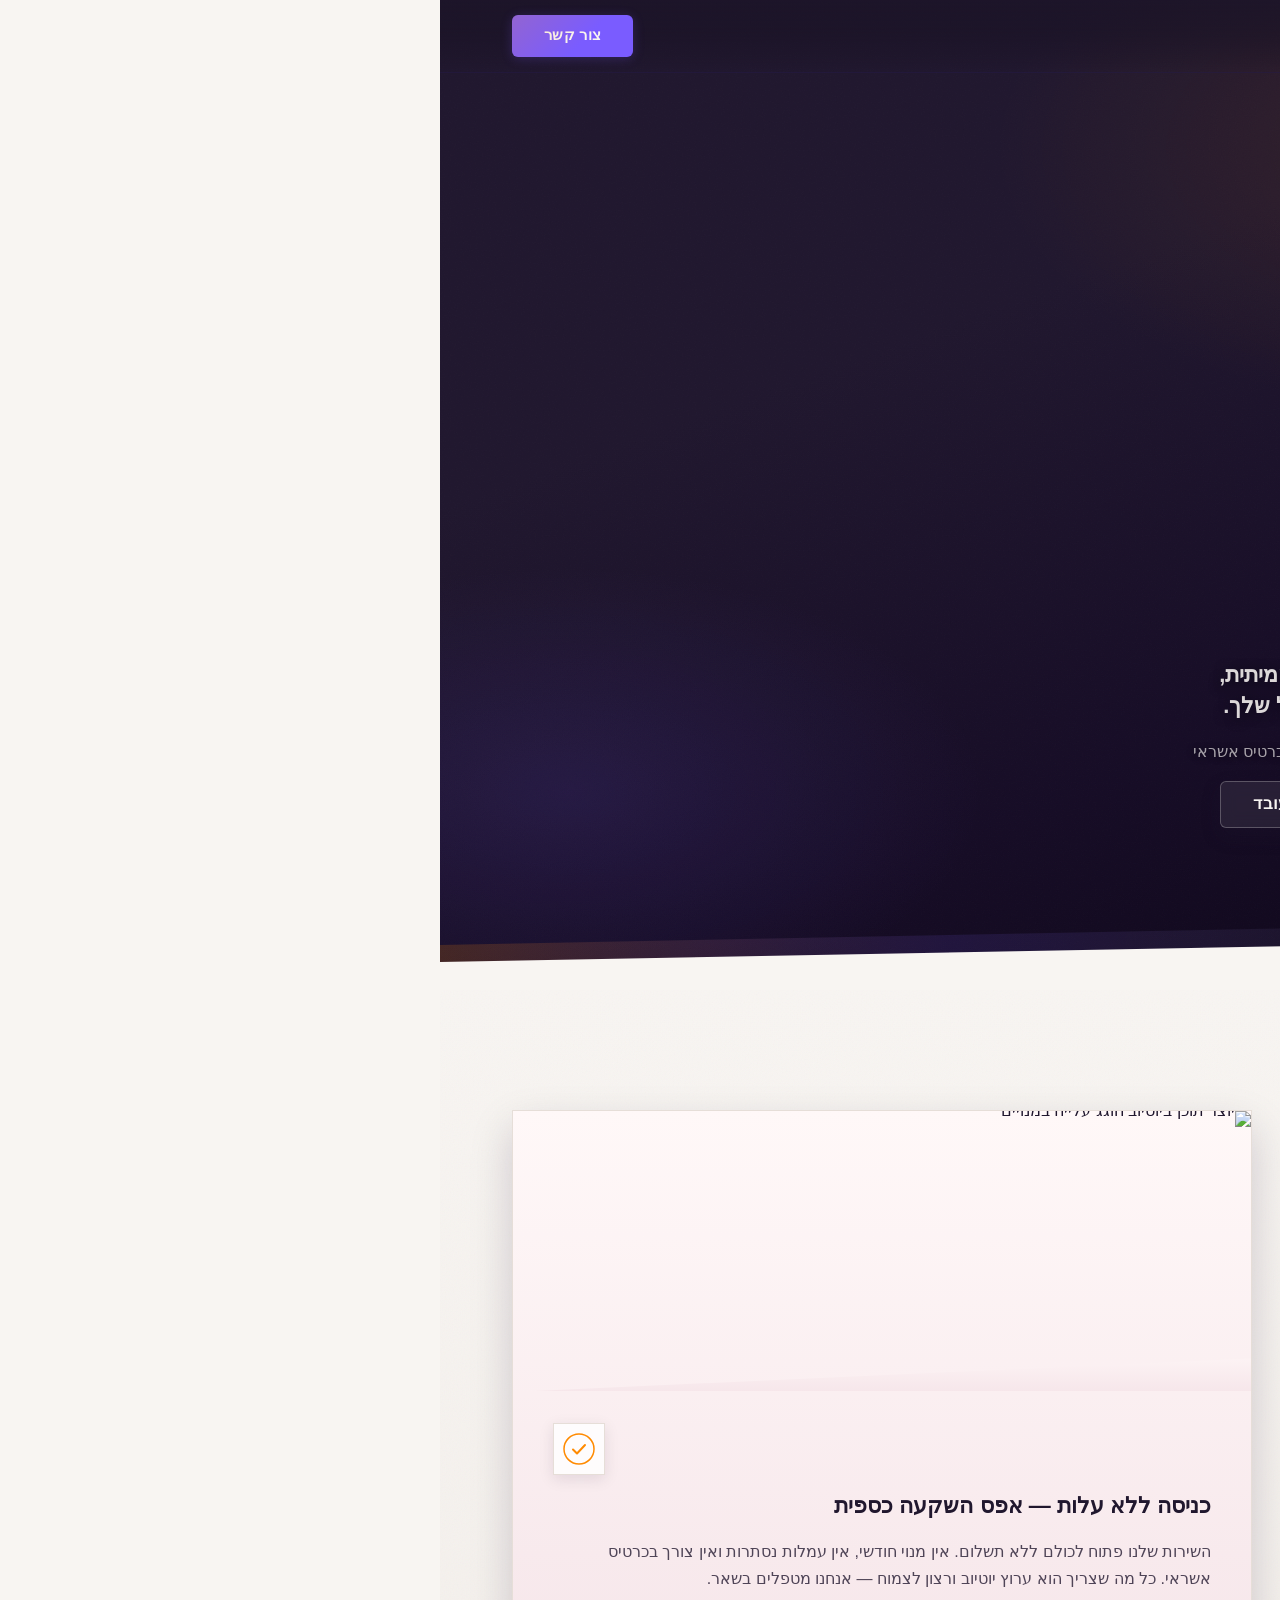
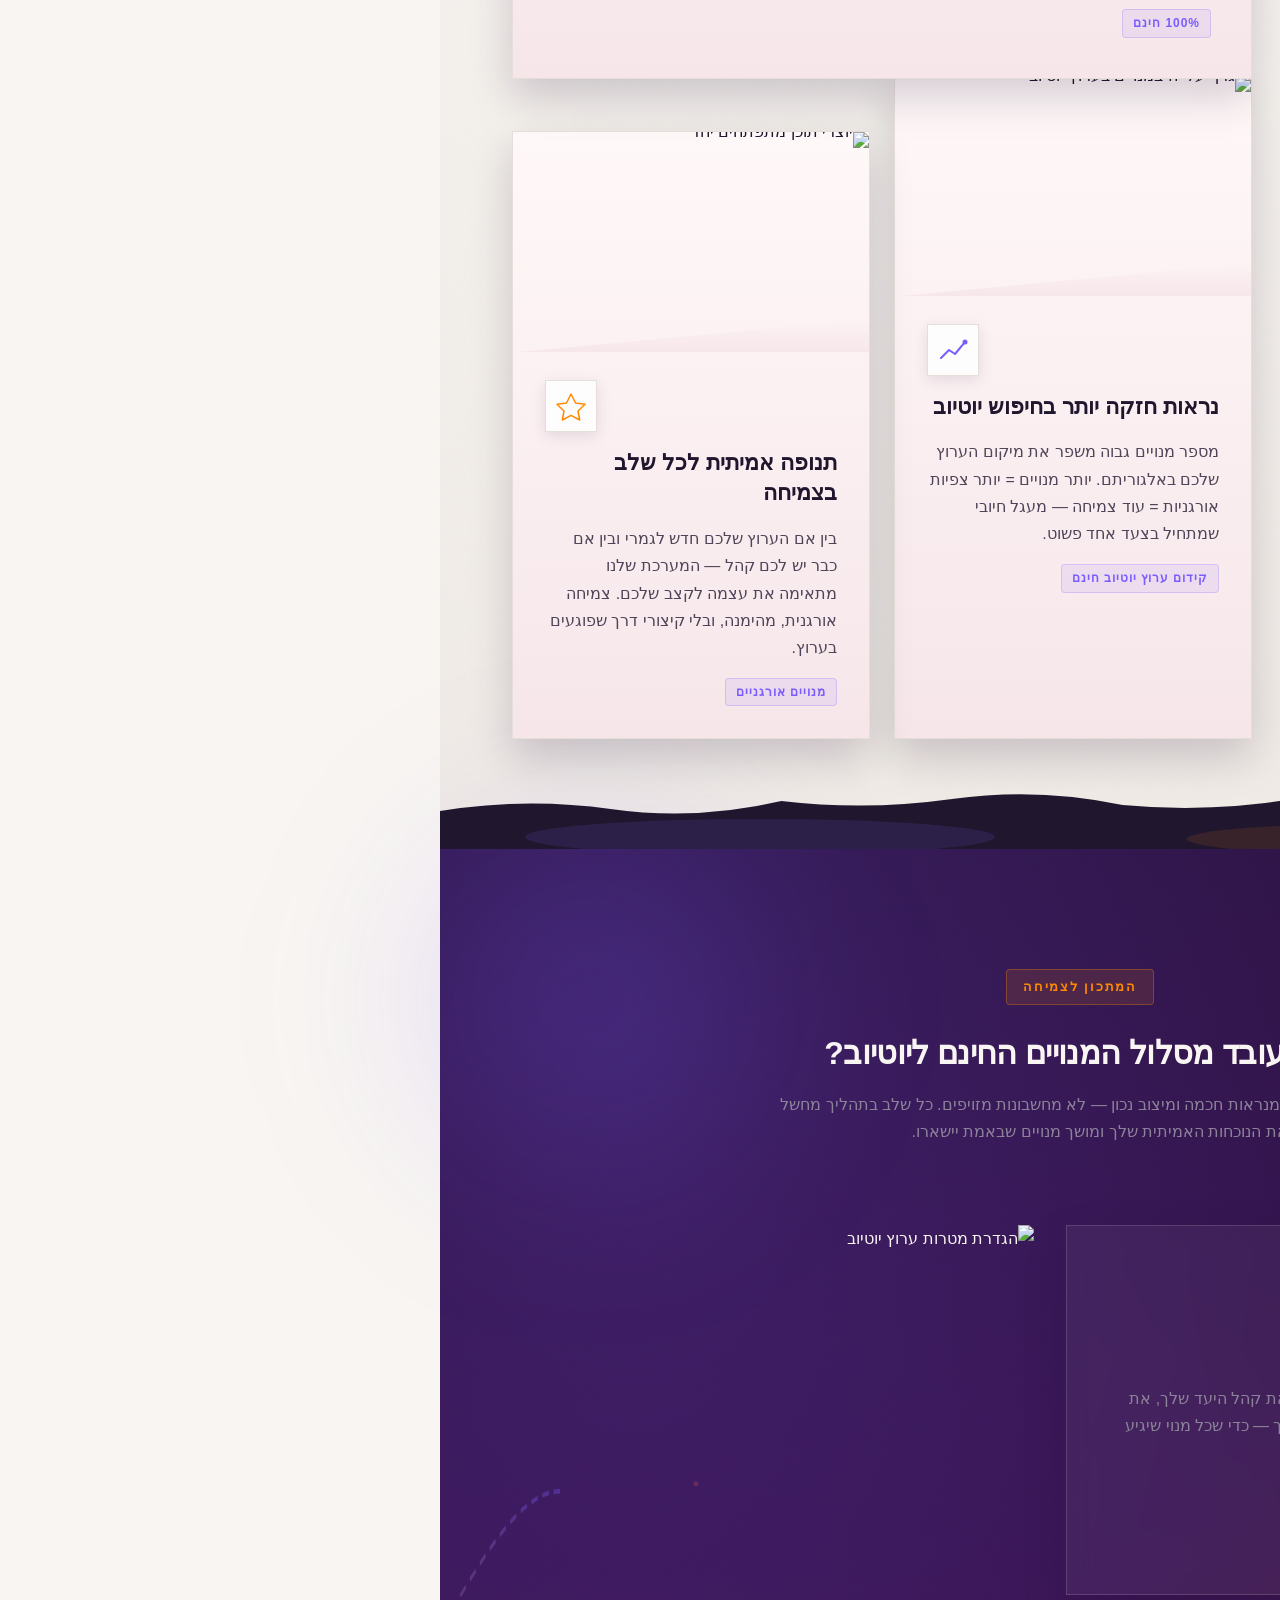
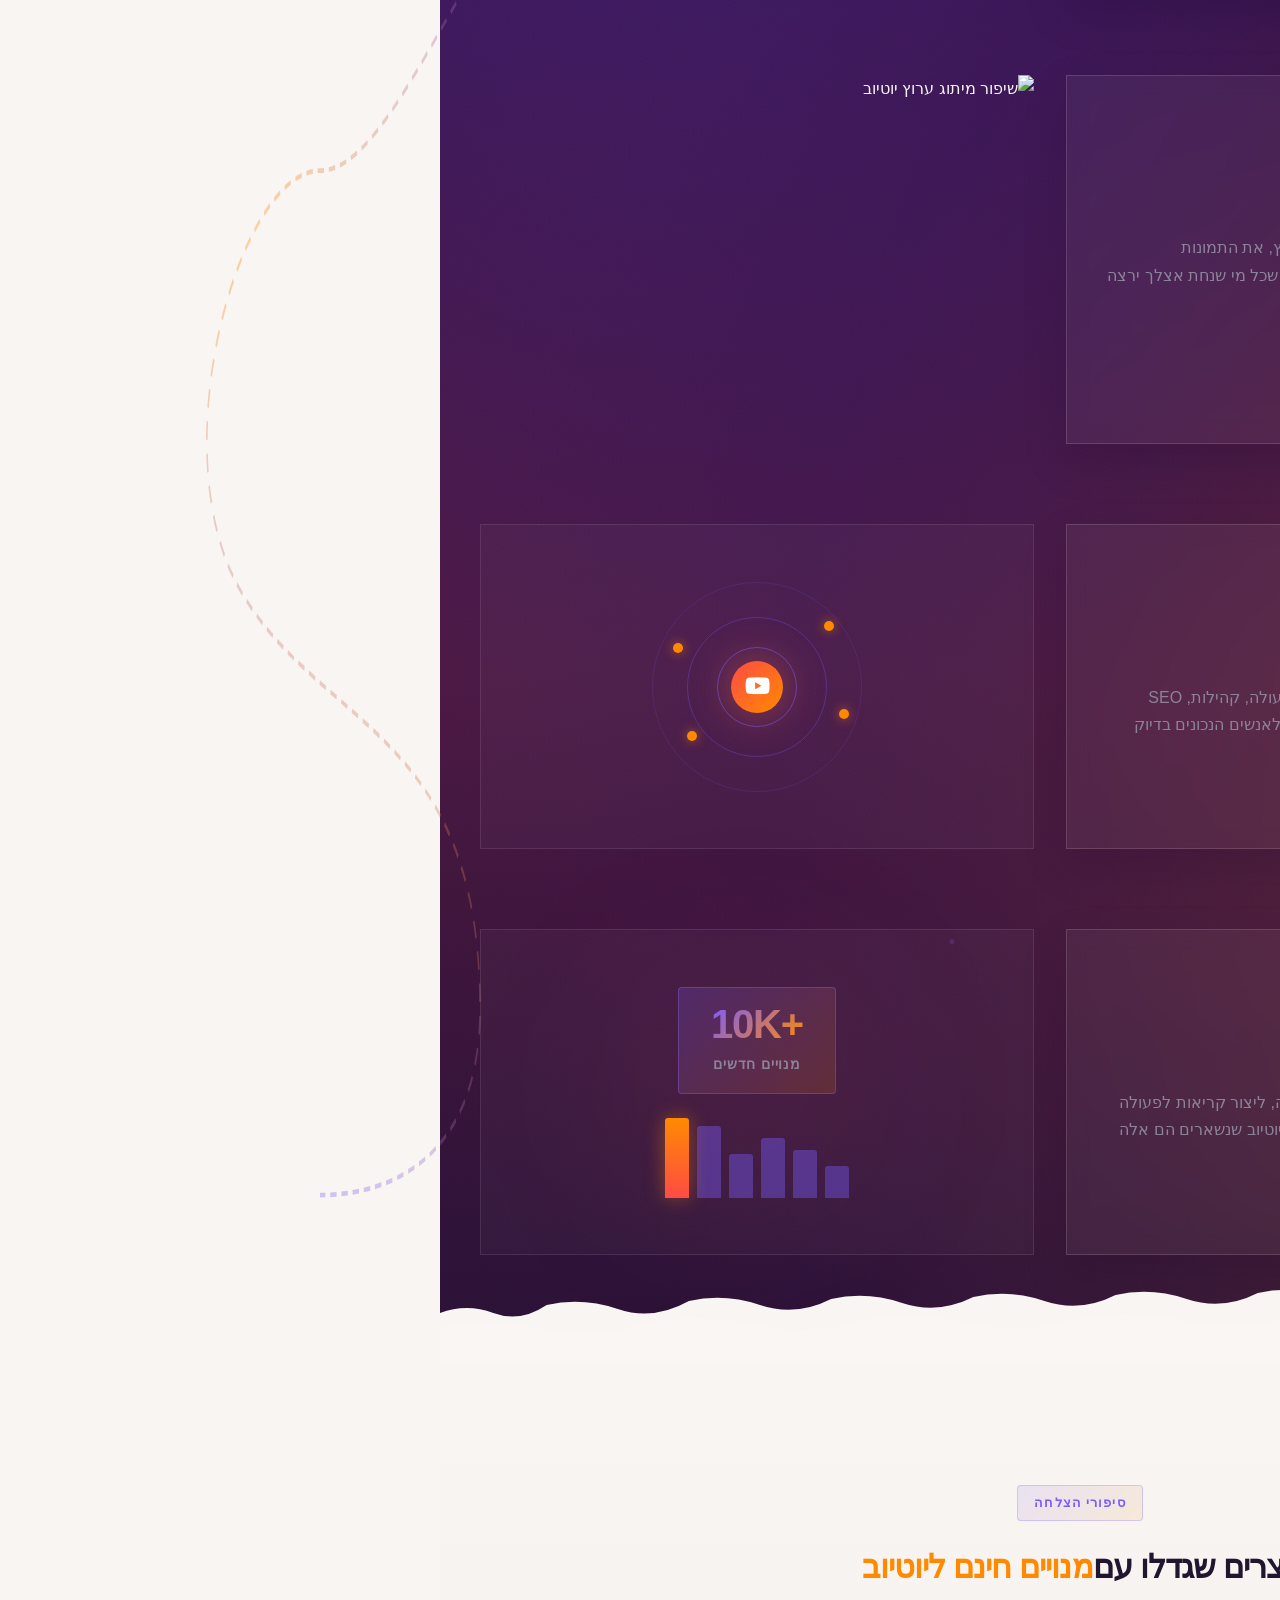
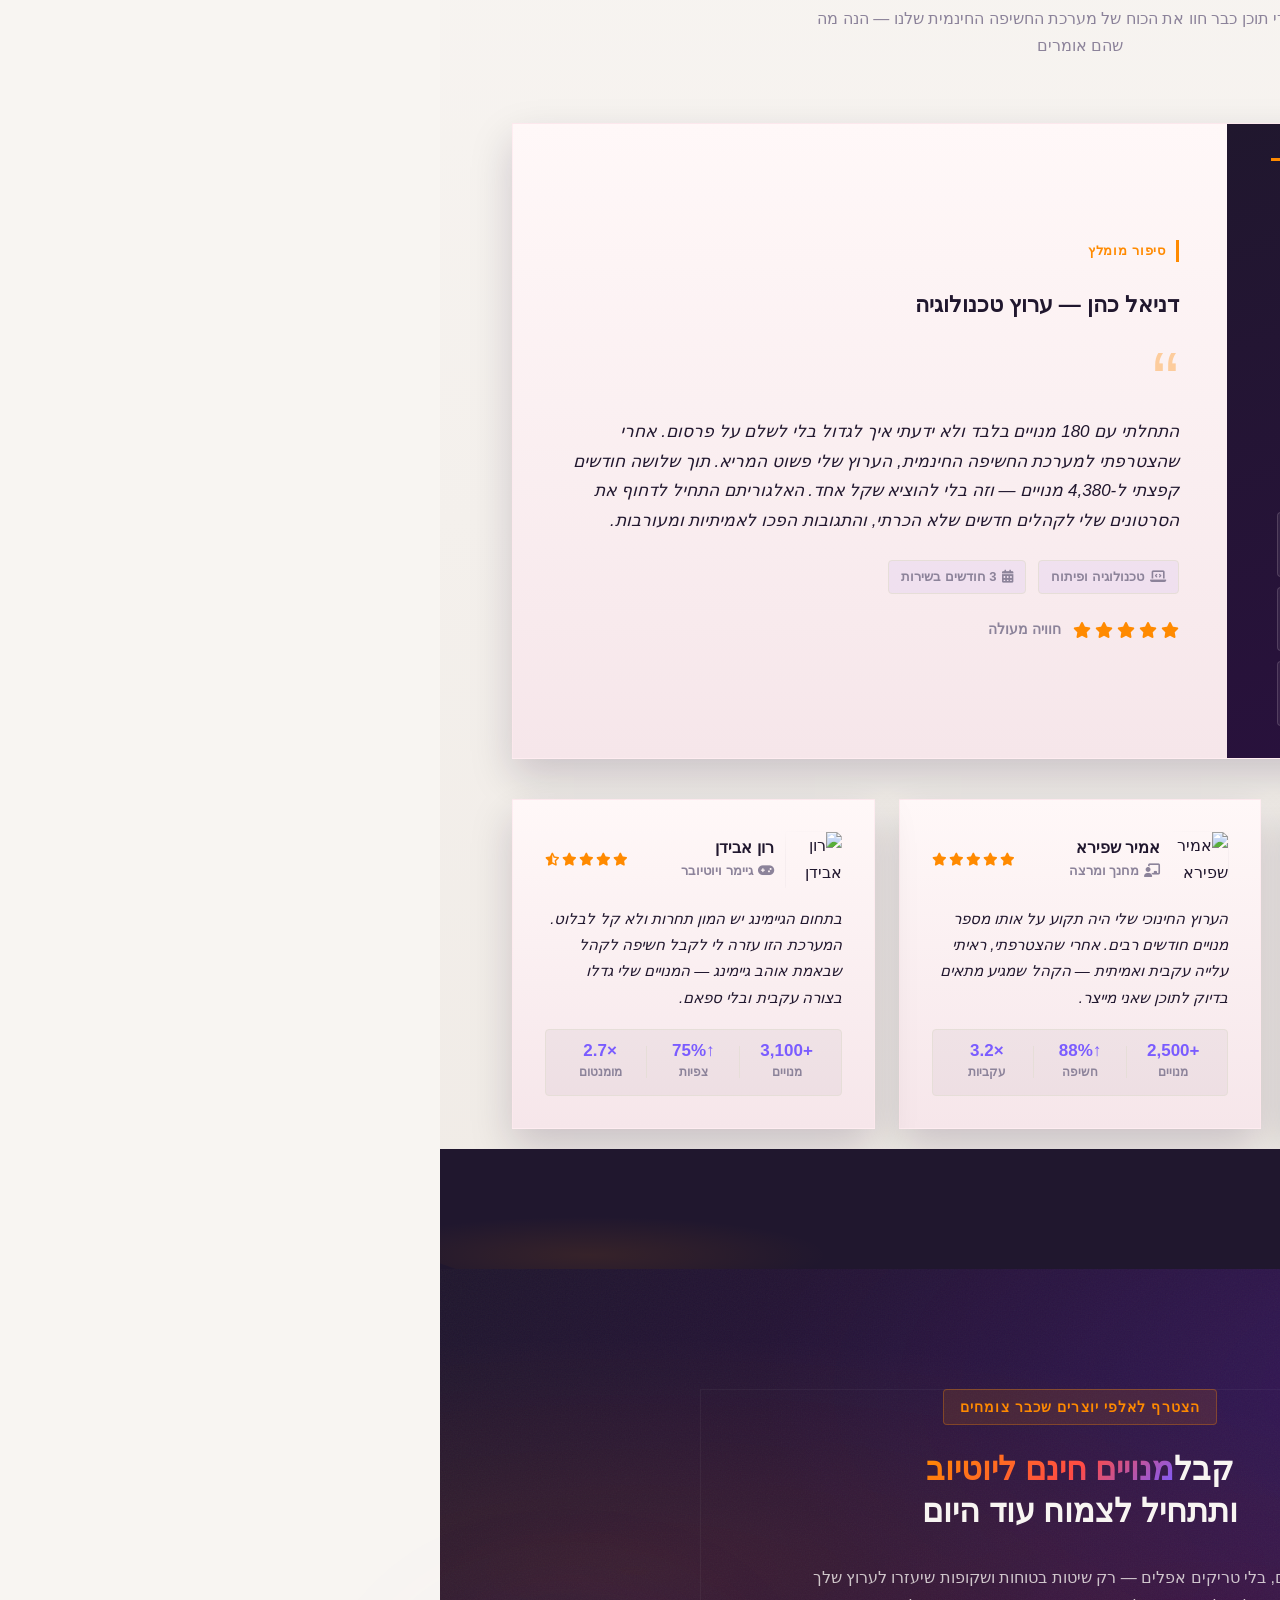
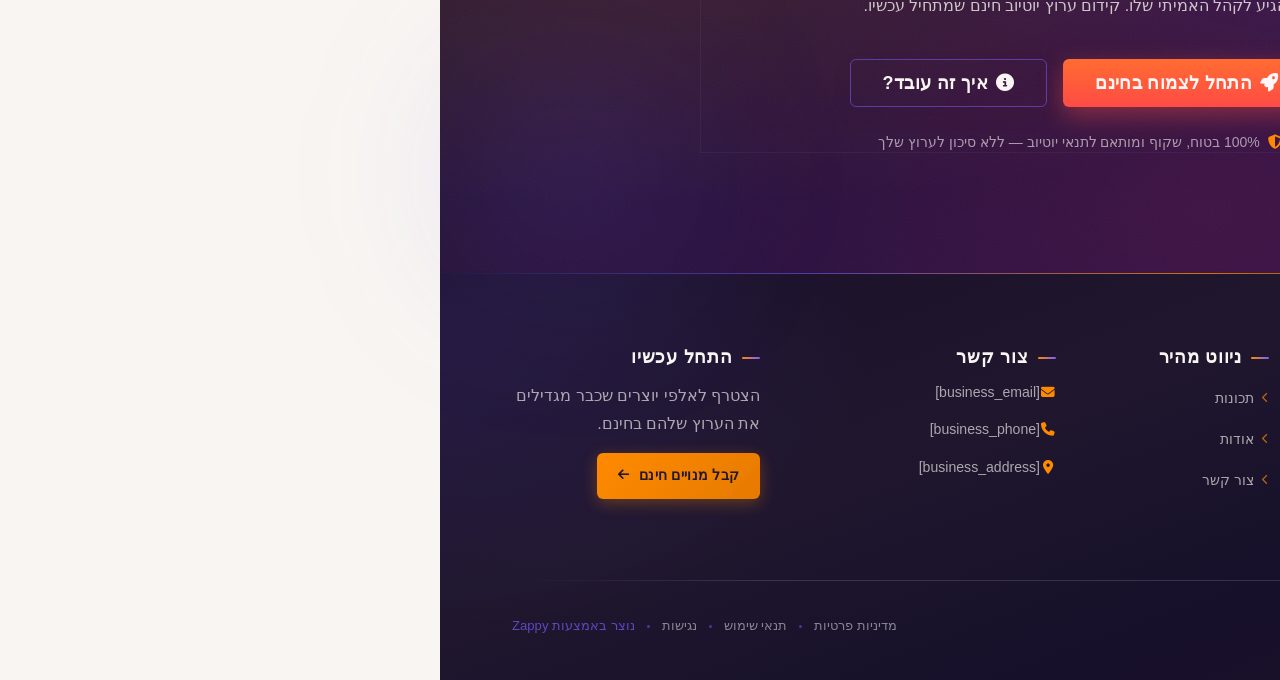
==== public/index.html @ c9fdf60f "Background sync: Progressive GitHub Sync" ====
<!doctype html><html dir="rtl" lang="he"><head><meta charset="UTF-8"><meta content="width=device-width,initial-scale=1" name="viewport"><meta content="index, follow" name="robots"><title>מנויים חינם ליוטיוב — מנויים חינם ליוטיוב</title><meta content="רוצה לצמוח ביוטיוב בלי להוציא שקל? גלה איך להשיג מנויים ביוטיוב בחינם ולהגדיל את הערוץ שלך במהירות. הצטרף עכשיו ותתחיל לראות תוצאות!" name="description"><meta content="מנויים חינם ליוטיוב, איך להשיג מנויים ביוטיוב בחינם, הגדלת מנויים ביוטיוב ללא תשלום, קידום ערוץ יוטיוב חינם" name="keywords"><link href="/assets/favicon.ico" rel="icon" type="image/x-icon"><link href="/assets/favicon-16x16.png" rel="icon" type="image/png" sizes="16x16"><link href="/assets/favicon-32x32.png" rel="icon" type="image/png" sizes="32x32"><link href="/assets/favicon-48x48.png" rel="icon" type="image/png" sizes="48x48"><link href="/assets/favicon-192x192.png" rel="icon" type="image/png" sizes="192x192"><link href="/assets/favicon-512x512.png" rel="icon" type="image/png" sizes="512x512"><link href="/assets/apple-touch-icon.png" rel="apple-touch-icon"><script>!function(){"use strict";var t="1701c61f-8cdd-4285-bc6d-34d45ae212e6",e="https://api.zappy5.com/api/analytics/track",a=18e5,n=2592e6,o=!0,i=!0,r=!0;var s=function(){var e="zappy_visitor_"+t,a=null;try{if(a=localStorage.getItem(e)){var o=JSON.parse(a),i=Date.now();if(i-o.created<n)return o.lastSeen=i,localStorage.setItem(e,JSON.stringify(o)),o.id}}catch(t){console.warn("Zappy Analytics: LocalStorage not available")}var r="zv_"+Date.now()+"_"+Math.random().toString(36).substr(2,9);try{localStorage.setItem(e,JSON.stringify({id:r,created:Date.now(),lastSeen:Date.now()}))}catch(t){}return r}(),c=function(){var e="zappy_session_"+t,n=null;try{if(n=sessionStorage.getItem(e)){var o=JSON.parse(n),i=Date.now();if(i-o.timestamp<a)return o.timestamp=i,sessionStorage.setItem(e,JSON.stringify(o)),o.id}}catch(t){console.warn("Zappy Analytics: SessionStorage not available")}var r="zs_"+Date.now()+"_"+Math.random().toString(36).substr(2,9);try{sessionStorage.setItem(e,JSON.stringify({id:r,timestamp:Date.now()}))}catch(t){}return r}();function l(a,n){n=n||{};var o={website_id:t,event_type:a,page_path:window.location.pathname,referrer:document.referrer||"direct",visitor_id:s,session_id:c,metadata:n};if(navigator.sendBeacon){var i=new Blob([JSON.stringify(o)],{type:"application/json"});navigator.sendBeacon(e,i)}else fetch(e,{method:"POST",headers:{"Content-Type":"application/json"},body:JSON.stringify(o),keepalive:!0}).catch(function(t){console.warn("Zappy Analytics: Failed to track event",t)})}o&&l("pageview",{title:document.title,url:window.location.href}),i&&document.addEventListener("click",function(t){var e=t.target;if("BUTTON"===e.tagName||e.closest("button")){var a="BUTTON"===e.tagName?e:e.closest("button");l("click",{element:"button",text:a.textContent.trim().substring(0,100),id:a.id||null,class:a.className||null})}else if("A"===e.tagName||e.closest("a")){var n="A"===e.tagName?e:e.closest("a");l("navigation",{element:"link",text:n.textContent.trim().substring(0,100),href:n.href,external:n.hostname!==window.location.hostname})}},!0),r&&document.addEventListener("submit",function(t){var e=t.target;l("form_submit",{form_id:e.id||null,form_name:e.name||null,form_action:e.action||null,form_method:e.method||"GET"})},!0);var d=Date.now();window.addEventListener("beforeunload",function(){l("page_unload",{time_on_page:Math.floor((Date.now()-d)/1e3),page_path:window.location.pathname})}),window.zappyAnalytics={track:l,getVisitorId:function(){return s},getSessionId:function(){return c}}}()</script><meta content="מנויים חינם ליוטיוב — מנויים חינם ליוטיוב" property="og:title"><meta content="רוצה לצמוח ביוטיוב בלי להוציא שקל? גלה איך להשיג מנויים ביוטיוב בחינם ולהגדיל את הערוץ שלך במהירות. הצטרף עכשיו ותתחיל לראות תוצאות!" property="og:description"><meta content="website" property="og:type"><meta content="he_IL" property="og:locale"><meta content="summary_large_image" name="twitter:card"><meta content="מנויים חינם ליוטיוב — מנויים חינם ליוטיוב" name="twitter:title"><meta content="רוצה לצמוח ביוטיוב בלי להוציא שקל? גלה איך להשיג מנויים ביוטיוב בחינם ולהגדיל את הערוץ שלך במהירות. הצטרף עכשיו ותתחיל לראות תוצאות!" name="twitter:description"><link href="https://cdnjs.cloudflare.com/ajax/libs/font-awesome/6.4.0/css/all.min.css" rel="stylesheet"><link href="/assets/favicon.ico" rel="icon" type="image/x-icon"><link href="/assets/favicon-16x16.png" rel="icon" type="image/png" sizes="16x16"><link href="/assets/favicon-32x32.png" rel="icon" type="image/png" sizes="32x32"><link href="/assets/favicon-48x48.png" rel="icon" type="image/png" sizes="48x48"><link href="/assets/favicon-192x192.png" rel="icon" type="image/png" sizes="192x192"><link href="/assets/favicon-512x512.png" rel="icon" type="image/png" sizes="512x512"><link href="/assets/apple-touch-icon.png" rel="apple-touch-icon"><link href="https://cdn.jsdelivr.net/npm/vanilla-cookieconsent@3/dist/cookieconsent.css" rel="stylesheet"><script src="https://cdn.jsdelivr.net/npm/vanilla-cookieconsent@3/dist/cookieconsent.umd.js"></script><script src="https://cdn.jsdelivr.net/gh/mickidum/acc_toolbar/acctoolbar/acctoolbar.min.js"></script><link href="/styles.css" rel="stylesheet"><style id="zappy-dropdown-submenu-styles">#navMenu li:has(.sub-menu),.nav-menu li:has(.sub-menu),.navbar li:has(.sub-menu),nav li:has(.sub-menu){position:relative}#navMenu .sub-menu,.nav-menu .sub-menu,.navbar .sub-menu,nav .sub-menu{display:block!important;position:absolute!important;top:100%;left:0;min-width:220px;background:#fff;border-radius:8px;box-shadow:0 8px 25px rgba(0,0,0,.15);padding:8px 0;opacity:0;visibility:hidden;transform:translateY(10px);transition:all .3s ease;z-index:1000;list-style:none;pointer-events:none}#navMenu li:hover>.sub-menu,.nav-menu li:hover>.sub-menu,.navbar li:hover>.sub-menu,nav li:hover>.sub-menu{opacity:1!important;visibility:visible!important;transform:translateY(0)!important;pointer-events:auto!important}.sub-menu li{list-style:none;margin:0;padding:0}.sub-menu a{display:block!important;padding:10px 16px!important;color:var(--text-dark,#333)!important;font-weight:500;text-decoration:none;white-space:nowrap;transition:background-color .2s}.sub-menu a:hover{background-color:#f5f5f5}[dir=rtl] .nav-menu .sub-menu,[dir=rtl] .navbar .sub-menu,[dir=rtl] nav .sub-menu,html[lang=ar] .nav-menu .sub-menu,html[lang=ar] .navbar .sub-menu,html[lang=ar] nav .sub-menu,html[lang=he] .nav-menu .sub-menu,html[lang=he] .navbar .sub-menu,html[lang=he] nav .sub-menu{left:auto!important;right:0!important}.sub-menu:empty,.sub-menu:not(:has(li)),.sub-menu:not(:has(li:not(.zappy-hidden-menu-item))){display:none!important;opacity:0!important;visibility:hidden!important;pointer-events:none!important}li:has(.menu-group-title):hover>.sub-menu{opacity:1!important;visibility:visible!important;transform:translateY(0)!important;pointer-events:auto!important}#navMenu>li>.menu-group-title,.nav-menu>li>.menu-group-title{display:inline-block;padding:.5rem 1rem;cursor:default;user-select:none}@media (max-width:768px){#navMenu .sub-menu,.nav-menu .sub-menu,.navbar .sub-menu,nav .sub-menu{position:static!important;transform:none!important;box-shadow:none!important;background:0 0!important;max-height:0;overflow:hidden;opacity:0;visibility:hidden;transition:max-height .3s ease,opacity .3s ease;padding:0!important;border-radius:0!important}.sub-menu.mobile-expanded{max-height:500px!important;opacity:1!important;visibility:visible!important;padding:8px 0 8px 16px!important}[dir=rtl] .sub-menu.mobile-expanded,html[lang=he] .sub-menu.mobile-expanded{padding:8px 16px 8px 0!important}#navMenu li:hover>.sub-menu,.nav-menu li:hover>.sub-menu,.navbar li:hover>.sub-menu,nav li:hover>.sub-menu{opacity:0;visibility:hidden;pointer-events:none}#navMenu li>.sub-menu.mobile-expanded,.nav-menu li>.sub-menu.mobile-expanded,.navbar li>.sub-menu.mobile-expanded,nav li>.sub-menu.mobile-expanded{opacity:1!important;visibility:visible!important;pointer-events:auto!important}#navMenu li:has(.sub-menu),.nav-menu li:has(.sub-menu),.navbar li:has(.sub-menu),nav li:has(.sub-menu){display:flex!important;flex-wrap:wrap!important;align-items:center!important;position:relative!important;min-height:44px!important}#navMenu li:has(.sub-menu)>a,.nav-menu li:has(.sub-menu)>a,.navbar li:has(.sub-menu)>a,nav li:has(.sub-menu)>a{flex:1!important;min-width:0!important}#navMenu li:has(.sub-menu)>.menu-group-title,.nav-menu li:has(.sub-menu)>.menu-group-title,.navbar li:has(.sub-menu)>.menu-group-title,nav li:has(.sub-menu)>.menu-group-title{flex:1!important;min-width:0!important;padding:0!important;line-height:inherit!important}#navMenu li:has(.sub-menu)>.sub-menu,.nav-menu li:has(.sub-menu)>.sub-menu,.navbar li:has(.sub-menu)>.sub-menu,nav li:has(.sub-menu)>.sub-menu{flex-basis:100%!important;width:100%!important}#navMenu li:has(.sub-menu)>a [class*=arrow],#navMenu li:has(.sub-menu)>a [class*=chevron],.nav-menu li:has(.sub-menu)>a .fa-angle-down,.nav-menu li:has(.sub-menu)>a .fa-chevron-down,.nav-menu li:has(.sub-menu)>a [class*=arrow],.nav-menu li:has(.sub-menu)>a [class*=chevron],nav li:has(.sub-menu)>a [class*=arrow],nav li:has(.sub-menu)>a [class*=chevron]{display:none!important;visibility:hidden!important}.mobile-submenu-toggle{display:flex!important;align-items:center!important;justify-content:center!important;width:44px!important;height:auto!important;background:0 0!important;border:none!important;cursor:pointer!important;color:var(--text-light)!important;position:static!important;flex-shrink:0!important;align-self:stretch!important;z-index:2!important;padding:0!important;margin:0!important}.mobile-submenu-toggle::after{content:''!important;width:0!important;height:0!important;border-left:6px solid transparent!important;border-right:6px solid transparent!important;border-top:7px solid currentColor!important;transition:transform .3s ease!important}.mobile-submenu-toggle.expanded::after{transform:rotate(180deg)!important}.sub-menu a{padding:10px 0!important;display:block!important;color:var(--text-light)!important}.navbar .sub-menu li a,.zappy-products-dropdown .sub-menu a,nav.navbar .sub-menu li a{color:var(--text-light)!important}}@media (min-width:769px){.mobile-submenu-toggle{display:none!important}}</style><style id="mobile-lang-menu-deployed-css">@media (max-width:768px){.lang-switcher,.nav-container .lang-switcher,.nav-cta-container .lang-switcher,.nav-ecommerce-icons .lang-switcher,.nav-icons-left .lang-switcher,.navbar .lang-switcher,.navbar .nav-cta-container .lang-switcher{display:none!important}.mobile-lang-menu{width:100%;border-top:1px solid rgba(128,128,128,.2);padding:8px 0 0 0;margin-top:8px}.mobile-lang-toggle{display:flex!important;align-items:center;justify-content:space-between;width:100%;padding:12px 16px;background:0 0;border:none;cursor:pointer;font-size:15px;color:inherit;font-family:inherit}.mobile-lang-toggle::after{content:'';display:inline-block;width:8px;height:8px;border-right:2px solid currentColor;border-bottom:2px solid currentColor;transform:rotate(45deg);transition:transform .3s ease;margin-left:8px}.mobile-lang-toggle.expanded::after{transform:rotate(-135deg)}.mobile-lang-options{max-height:0;overflow:hidden;transition:max-height .3s ease}.mobile-lang-options.expanded{max-height:300px}.mobile-lang-option{display:flex!important;align-items:center;gap:10px;padding:10px 24px;text-decoration:none;color:inherit;font-size:14px;font-family:inherit}.mobile-lang-option:hover{background:rgba(128,128,128,.1)}.mobile-lang-option.active{font-weight:600;opacity:.7;pointer-events:none}.mobile-lang-option img{width:20px;height:20px;border-radius:50%}}@media (min-width:769px){.mobile-lang-menu{display:none!important}}</style><style id="zappy-widget-visibility">#mic-access-tool-box,#mic-access-tool-general-button,#mic-init-access-tool #mic-access-tool-box,#mic-init-access-tool #mic-access-tool-general-button,#mic-init-access-tool .mic-access-tool-general-button,._access-icon,._access-menu,.mic-access-tool-box,.mic-access-tool-general-button,div[id*=mic-access-tool-box]{display:none!important;visibility:hidden!important;opacity:0!important;pointer-events:none!important}</style></head><body><nav class="navbar" dir="rtl"><button aria-label="Menu" class="mobile-toggle" id="mobileToggle"><svg viewBox="0 0 24 24" fill="none" height="24" width="24" class="hamburger-icon"><path d="M3 12h18M3 6h18M3 18h18" stroke="currentColor" stroke-width="2" stroke-linecap="round"></path></svg><svg viewBox="0 0 24 24" fill="none" height="24" width="24" class="close-icon" style="display:none"><path d="M18 6L6 18M6 6l12 12" stroke="currentColor" stroke-width="2" stroke-linecap="round"></path></svg></button><button aria-label="Call" class="phone-header-btn" data-phone=""><svg viewBox="0 0 24 24" fill="currentColor" height="20" width="20"><path d="M22 16.92v3a2 2 0 0 1-2.18 2 19.79 19.79 0 0 1-8.63-3.07 19.5 19.5 0 0 1-6-6 19.79 19.79 0 0 1-3.07-8.67A2 2 0 0 1 4.11 2h3a2 2 0 0 1 2 1.72 12.84 12.84 0 0 0 .7 2.81 2 2 0 0 1-.45 2.11L8.09 9.91a16 16 0 0 0 6 6l1.27-1.27a2 2 0 0 1 2.11-.45 12.84 12.84 0 0 0 2.81.7A2 2 0 0 1 22 16.92z"></path></svg></button><div class="nav-container"><div class="nav-right-group"><div class="nav-brand"><a href="/" class="logo-link"><img alt="מנויים חינם ליוטיוב" src="/assets/logo.webp" class="logo"></a></div><ul class="nav-menu" id="navMenu"><li><a href="/features">תכונות</a></li><li><a href="/about">אודות</a></li></ul></div><div class="nav-cta-container"><a href="/contact" class="nav-cta-btn">צור קשר</a></div></div></nav><script>window.addEventListener("load",function(){const e=document.querySelector(".navbar, nav, header");if(!e)return void console.log("[Navbar] Navbar element not found");let t=document.getElementById("mobileToggle")||document.querySelector(".mobile-toggle")||document.querySelector(".hamburger")||document.querySelector(".hamburger-menu")||document.querySelector(".menu-toggle")||document.querySelector(".burger-menu")||document.querySelector('[aria-label="Menu"]')||document.querySelector('[aria-label="תפריט"]');const o=document.querySelector(".phone-header-btn"),n=window.getComputedStyle(e);let r=n.backgroundColor;if(console.log("[Navbar] Initial navbar background:",r),"transparent"===r||"rgba(0, 0, 0, 0)"===r||r.startsWith("rgba")&&r.includes(", 0)")){const e=n.backgroundImage;if(e&&"none"!==e)console.log("[Navbar] Navbar has background image/gradient, using dark text"),r="rgb(240, 240, 240)";else{const e=window.getComputedStyle(document.body).backgroundColor;console.log("[Navbar] Navbar transparent, using body background:",e),r=e}}const i=r.match(/\d+/g);if(i&&i.length>=3){const e=(.299*parseInt(i[0])+.587*parseInt(i[1])+.114*parseInt(i[2]))/255;console.log("[Navbar] Mobile button colors preserved from Claude CSS (luminance:",e.toFixed(2)+")");const n=document.createElement("style");n.id="zappy-mobile-nav-fix";document.documentElement.lang;document.documentElement.dir,n.textContent='\n        /* Hide mobile buttons on desktop, show only on mobile */\n        @media (min-width: 769px) {\n          .mobile-toggle,\n          .phone-header-btn {\n            display: none !important;\n          }\n        }\n        \n        /* Show and position mobile buttons correctly on mobile */\n        @media (max-width: 768px) {\n          .mobile-toggle,\n          .phone-header-btn {\n            position: absolute !important;\n            top: 50% !important;\n            transform: translateY(-50%) !important;\n            z-index: 1001 !important;\n            display: flex !important;\n            align-items: center !important;\n            justify-content: center !important;\n            width: 36px !important;\n            height: 36px !important;\n            border-radius: 50% !important;\n            border: none !important;\n            cursor: pointer !important;\n            padding: 6px !important;\n            background: none !important;\n            color: var(--nav-text, var(--text-light)) !important;\n          }\n          \n          /* LTR positioning (default): hamburger LEFT, phone RIGHT */\n          html:not([dir="rtl"]):not([lang="he"]):not([lang="ar"]) .mobile-toggle,\n          html[dir="ltr"] .mobile-toggle {\n            left: 12px !important;\n            right: auto !important;\n          }\n          html:not([dir="rtl"]):not([lang="he"]):not([lang="ar"]) .phone-header-btn,\n          html[dir="ltr"] .phone-header-btn {\n            right: 12px !important;\n            left: auto !important;\n          }\n          \n          /* RTL positioning: hamburger RIGHT, phone LEFT */\n          html[dir="rtl"] .mobile-toggle,\n          html[lang="he"] .mobile-toggle,\n          html[lang="ar"] .mobile-toggle {\n            right: 12px !important;\n            left: auto !important;\n          }\n          html[dir="rtl"] .phone-header-btn,\n          html[lang="he"] .phone-header-btn,\n          html[lang="ar"] .phone-header-btn {\n            left: 12px !important;\n            right: auto !important;\n          }\n          \n          /* CRITICAL: Ensure nav-container has min-height on mobile */\n          /* All children are positioned absolutely/fixed on mobile, so height:auto collapses to 0 */\n          .nav-container {\n            min-height: 70px !important;\n            position: relative !important;\n          }\n          \n          /* Ensure SVG icons are properly sized and inherit color */\n          .mobile-toggle svg,\n          .phone-header-btn svg {\n            width: 24px !important;\n            height: 24px !important;\n            /* Don\'t force display - let JavaScript control hamburger/close toggle */\n          }\n          \n          /* Reset nav-cta-container on mobile - remove desktop box-shadow/padding */\n          /* that creates a visible ghost box when CTA button is hidden */\n          .nav-cta-container {\n            box-shadow: none !important;\n            padding: 0 !important;\n          }\n          \n          /* Hide nav-cta-container entirely on mobile when there\'s no lang-switcher */\n          /* (only the CTA button is inside, and it\'s hidden on mobile) */\n          .nav-cta-container:not(:has(.lang-switcher)) {\n            display: none !important;\n          }\n          \n          /* CRITICAL: Prevent hero image fade gradient from bleeding over headline text */\n          /* The .image-fade-gradient has bottom: -30px (extends below parent) */\n          /* On mobile stacked layout, this overlaps the h1 text below the image */\n          .hero-image-column {\n            overflow: hidden !important;\n          }\n          .image-fade-gradient {\n            bottom: 0 !important;\n          }\n          \n          /* Hide desktop language switcher on mobile - hamburger menu handles it */\n          /* High specificity to override stored CSS */\n          .lang-switcher,\n          .nav-cta-container .lang-switcher,\n          .nav-container .lang-switcher,\n          .navbar .lang-switcher,\n          .navbar .nav-cta-container .lang-switcher {\n            display: none !important;\n          }\n        }\n      ';const r=document.getElementById("zappy-mobile-nav-fix");r&&r.remove(),document.head.appendChild(n),console.log("[Navbar] Critical CSS injected for mobile nav positioning");const l=window.innerWidth<=768;if(t){const e=t.querySelector(".hamburger-icon"),o=t.querySelector(".close-icon");e&&(e.style.setProperty("width","24px","important"),e.style.setProperty("height","24px","important"),e.style.setProperty("display","block","important")),o&&(o.style.setProperty("width","24px","important"),o.style.setProperty("height","24px","important"),o.style.setProperty("display","none","important")),l?(t.style.setProperty("position","absolute","important"),t.style.setProperty("top","50%","important"),t.style.setProperty("transform","translateY(-50%)","important"),t.style.setProperty("z-index","1001","important"),t.style.removeProperty("left"),t.style.removeProperty("right"),console.log("[Navbar] Mobile toggle positioning applied (mobile viewport)")):(t.style.removeProperty("position"),t.style.removeProperty("top"),t.style.removeProperty("transform"),t.style.removeProperty("z-index"),t.style.removeProperty("left"),t.style.removeProperty("right"),console.log("[Navbar] Desktop viewport - cleared mobile toggle inline positioning"))}if(o){const e=o.querySelector("svg");e&&(e.style.width="24px",e.style.height="24px",e.setAttribute("width","24"),e.setAttribute("height","24")),l?(o.style.setProperty("position","absolute","important"),o.style.setProperty("top","50%","important"),o.style.setProperty("transform","translateY(-50%)","important"),o.style.setProperty("z-index","1001","important"),o.style.removeProperty("left"),o.style.removeProperty("right"),console.log("[Navbar] Phone button positioning applied (mobile viewport)")):(o.style.removeProperty("position"),o.style.removeProperty("top"),o.style.removeProperty("transform"),o.style.removeProperty("z-index"),o.style.removeProperty("left"),o.style.removeProperty("right"),console.log("[Navbar] Desktop viewport - cleared phone button inline positioning"))}}else console.log("[Navbar] Could not parse background color:",r);t=document.getElementById("mobileToggle")||document.querySelector(".mobile-toggle")||document.querySelector(".hamburger")||document.querySelector(".hamburger-menu")||document.querySelector(".menu-toggle")||document.querySelector(".burger-menu")||document.querySelector('[aria-label="Menu"]')||document.querySelector('[aria-label="תפריט"]');const l=document.getElementById("navMenu")||document.querySelector(".nav-menu")||document.querySelector(".nav-links")||document.querySelector("nav ul:not(.submenu)");if(!t||!l)return void console.log("[Navbar] Mobile toggle or menu not found:",{toggle:!!t,menu:!!l});l.id||(l.id="navMenu"),console.log("[Navbar] Initializing mobile menu...");const a=t.cloneNode(!0);t.parentNode.replaceChild(a,t),a.addEventListener("click",function(e){e.preventDefault(),e.stopPropagation();const t=this.querySelector(".hamburger-icon"),o=this.querySelector(".close-icon");l.classList.contains("active")?(l.classList.remove("active"),t&&t.style.setProperty("display","block","important"),o&&o.style.setProperty("display","none","important"),document.body.style.overflow="",console.log("[Navbar] Menu closed")):(l.classList.add("active"),t&&t.style.setProperty("display","none","important"),o&&o.style.setProperty("display","block","important"),document.body.style.overflow="hidden",console.log("[Navbar] Menu opened"))}),l.querySelectorAll("a").forEach(function(e){e.addEventListener("click",function(){if("#"===this.getAttribute("href"))return;const e=a.querySelector(".hamburger-icon"),t=a.querySelector(".close-icon");l.classList.remove("active"),e&&e.style.setProperty("display","block","important"),t&&t.style.setProperty("display","none","important"),document.body.style.overflow="",console.log("[Navbar] Menu closed (link clicked)")})});var s=l.querySelectorAll(".dropdown-toggle");s.forEach(function(e){e.addEventListener("click",function(e){e.preventDefault(),e.stopPropagation();var t=this.closest(".nav-dropdown");t&&(t.parentNode.querySelectorAll(".nav-dropdown.open").forEach(function(e){e!==t&&e.classList.remove("open")}),t.classList.toggle("open"),console.log("[Navbar] Dropdown toggled:",t.classList.contains("open")?"open":"closed"))})}),document.addEventListener("click",function(e){e.target.closest(".nav-dropdown")||document.querySelectorAll(".nav-dropdown.open").forEach(function(e){e.classList.remove("open")})}),console.log("[Navbar] Dropdown handlers initialized for "+s.length+" dropdowns"),o&&o.addEventListener("click",function(){const e=document.querySelectorAll('a[href^="tel:"]'),t=e.length>0?e[0].getAttribute("href").replace("tel:",""):"[business_phone]";window.location.href="tel:"+t,console.log("[Navbar] Phone button clicked")}),console.log("[Navbar] Mobile menu initialized successfully");const p=function(){const e=document.querySelector(".whatsapp-float");e&&(window.innerWidth>=769?(e.style.setProperty("display","none","important"),e.style.setProperty("visibility","hidden","important"),e.style.setProperty("opacity","0","important"),e.style.setProperty("pointer-events","none","important"),console.log("[WhatsApp] Button hidden on desktop")):(e.style.removeProperty("display"),e.style.removeProperty("visibility"),e.style.removeProperty("opacity"),e.style.removeProperty("pointer-events"),console.log("[WhatsApp] Button visible on mobile")))};let c;p(),window.addEventListener("resize",function(){clearTimeout(c),c=setTimeout(p,100)})})</script><main><section class="index-hero-section" data-layout-spec="בית-hero" dir="rtl" data-hero-type="fullscreen-scrim"><div class="index-hero-bg"><img alt="יוצר תוכן ביוטיוב עם מסך אנליטיקס ומנויים צומחים" src="/assets/site-index-hero-image-1.webp" data-context="Moody cinematic creator studio photography: a YouTube content creator at a dark desk with a large monitor displaying blurred YouTube analytics and subscriber graphs, warm orange and violet light leaks, subtle film grain, motion blur streaks in the background, deep plum and near-black shadows, professional microphone and ring light visible, cinematic widescreen composition, ultra high quality, editorial photography style" data-placeholder="index-hero-image-1" height="1080" width="1920" data-hero-bg="true"></div><div class="index-hero-scrim" aria-hidden="true"></div><div class="index-hero-lightleak" aria-hidden="true"></div><div class="index-hero-safe-area"><div class="index-hero-content-group"><div class="index-hero-badge"><span class="index-hero-badge-dot" aria-hidden="true"></span><span>100% אורגני · בטוח לערוץ · ללא תשלום</span></div><h1 class="index-hero-h1">מנויים חינם<br><em class="index-hero-h1-accent">ליוטיוב</em>—<br>צמח עכשיו</h1><h3 class="index-hero-subtitle">מסלול צמיחה חינמי שבנוי על נראות אמיתית,<br class="index-hero-br-desktop">הצגה מקצועית של הערוץ ואמון הקהל שלך.</h3><p class="index-hero-trust"><span class="index-hero-trust-icon" aria-hidden="true">✦</span>שיטות אורגניות בלבד — בלי בוטים, בלי סיכון, בלי כרטיס אשראי</p><div class="index-hero-ctas"><a href="/contact" class="index-hero-btn-primary"><span>התחל לצמוח בחינם</span><span class="index-hero-btn-arrow" aria-hidden="true">←</span></a><a href="/features" class="index-hero-btn-secondary"><span>איך זה עובד</span></a></div></div></div><div class="index-hero-divider-wrapper"><svg viewBox="0 0 1440 90" xmlns="http://www.w3.org/2000/svg" aria-hidden="true" data-no-icon-edit="true" preserveAspectRatio="none"><defs><linearGradient id="heroLeakGrad" x1="0%" x2="100%" y1="0%" y2="0%"><stop offset="0%" stop-color="#FF8A00" stop-opacity="0.18"></stop><stop offset="40%" stop-color="#7A5CFF" stop-opacity="0.12"></stop><stop offset="100%" stop-color="#F8F5F2" stop-opacity="0"></stop></linearGradient></defs><polygon fill="url(#heroLeakGrad)" points="0,45 1440,20 1440,90 0,90"></polygon><polygon fill="#F8F5F2" points="0,62 1440,38 1440,90 0,90"></polygon></svg></div></section><section class="index-benefits-section" data-layout-spec="בית-benefits" dir="rtl"><div class="index-benefits-grain" aria-hidden="true"></div><div class="index-benefits-container"><div class="index-benefits-intro"><span class="index-benefits-eyebrow">למה לשלם?</span><h2 class="index-benefits-heading">מנויים חינם ליוטיוב —<br>הדרך החכמה לצמוח</h2><p class="index-benefits-lead">אלפי יוצרי תוכן כבר גילו שאפשר להגדיל את ערוץ היוטיוב שלהם ללא תשלום, ללא טריקים, וללא פשרות. הפלטפורמה שלנו פשוטה, שקופה, ומותאמת לכל שלב בדרך — בין אם אתם רק מתחילים ובין אם הערוץ שלכם כבר בדרך למעלה.</p><a href="#contact" class="btn-primary index-benefits-cta">התחל לצמוח בחינם</a></div><div class="index-benefits-cards"><article class="index-benefits-card index-benefits-card--large"><div class="index-benefits-card-image-wrap"><img alt="יוצר תוכן ביוטיוב חוגג עלייה במנויים" src="/assets/site-index-benefits-image-1.webp" data-context="A YouTube creator celebrating a milestone subscriber count on a laptop screen, warm orange glow, dark background, cinematic lighting, digital marketing theme" data-placeholder="index-benefits-image-1" height="340" width="600" class="index-benefits-card-img"><div class="index-benefits-card-img-diagonal" aria-hidden="true"></div></div><div class="index-benefits-card-body"><div class="index-benefits-card-icon" aria-hidden="true"><svg viewBox="0 0 32 32" xmlns="http://www.w3.org/2000/svg" fill="none" data-element-type="icon" data-icon-type="svg" height="32" width="32"><circle cx="16" cy="16" r="15" stroke="var(--accent)" stroke-width="1.5"></circle><path d="M10 16.5L14 20.5L22 12" stroke="var(--accent)" stroke-width="2" stroke-linecap="round" stroke-linejoin="round"></path></svg></div><h3 class="index-benefits-card-title">כניסה ללא עלות — אפס השקעה כספית</h3><p class="index-benefits-card-text">השירות שלנו פתוח לכולם ללא תשלום. אין מנוי חודשי, אין עמלות נסתרות ואין צורך בכרטיס אשראי. כל מה שצריך הוא ערוץ יוטיוב ורצון לצמוח — אנחנו מטפלים בשאר.</p><span class="index-benefits-card-tag">100% חינם</span></div></article><div class="index-benefits-cards-pair"><article class="index-benefits-card index-benefits-card--offset-top"><div class="index-benefits-card-image-wrap"><img alt="גרף עלייה במנויים בערוץ יוטיוב" src="/assets/site-index-benefits-image-2.webp" data-context="YouTube channel analytics dashboard showing rising subscriber graph, purple and orange color scheme, digital growth visualization" data-placeholder="index-benefits-image-2" height="280" width="560" class="index-benefits-card-img"><div class="index-benefits-card-img-diagonal" aria-hidden="true"></div></div><div class="index-benefits-card-body"><div class="index-benefits-card-icon" aria-hidden="true"><svg viewBox="0 0 32 32" xmlns="http://www.w3.org/2000/svg" fill="none" data-element-type="icon" data-icon-type="svg" height="32" width="32"><path d="M4 24L12 16L18 20L28 8" stroke="var(--secondary)" stroke-width="2" stroke-linecap="round" stroke-linejoin="round"></path><circle cx="28" cy="8" r="2.5" fill="var(--secondary)"></circle></svg></div><h3 class="index-benefits-card-title">נראות חזקה יותר בחיפוש יוטיוב</h3><p class="index-benefits-card-text">מספר מנויים גבוה משפר את מיקום הערוץ שלכם באלגוריתם. יותר מנויים = יותר צפיות אורגניות = עוד צמיחה — מעגל חיובי שמתחיל בצעד אחד פשוט.</p><span class="index-benefits-card-tag">קידום ערוץ יוטיוב חינם</span></div></article><article class="index-benefits-card index-benefits-card--offset-bottom"><div class="index-benefits-card-image-wrap"><img alt="יוצרי תוכן מתפתחים יחד" src="/assets/site-index-benefits-image-3.webp" data-context="Diverse group of content creators collaborating, sharing ideas, YouTube community momentum, warm cinematic lighting, creative energy" data-placeholder="index-benefits-image-3" height="280" width="560" class="index-benefits-card-img"><div class="index-benefits-card-img-diagonal" aria-hidden="true"></div></div><div class="index-benefits-card-body"><div class="index-benefits-card-icon" aria-hidden="true"><svg viewBox="0 0 32 32" xmlns="http://www.w3.org/2000/svg" fill="none" data-element-type="icon" data-icon-type="svg" height="32" width="32"><path d="M16 4L20.5 13L30 14.3L23 21L24.7 30L16 25.3L7.3 30L9 21L2 14.3L11.5 13L16 4Z" stroke="var(--accent)" stroke-width="1.5" stroke-linejoin="round"></path></svg></div><h3 class="index-benefits-card-title">תנופה אמיתית לכל שלב בצמיחה</h3><p class="index-benefits-card-text">בין אם הערוץ שלכם חדש לגמרי ובין אם כבר יש לכם קהל — המערכת שלנו מתאימה את עצמה לקצב שלכם. צמיחה אורגנית, מהימנה, ובלי קיצורי דרך שפוגעים בערוץ.</p><span class="index-benefits-card-tag">מנויים אורגניים</span></div></article></div></div></div><div class="index-benefits-divider-wrapper"><svg viewBox="0 0 1200 90" xmlns="http://www.w3.org/2000/svg" aria-hidden="true" data-no-icon-edit="true" preserveAspectRatio="none"><defs><linearGradient id="divGrad" x1="0" x2="1" y1="0" y2="0"><stop offset="0%" stop-color="#20172E"></stop><stop offset="50%" stop-color="#2A103F"></stop><stop offset="100%" stop-color="#20172E"></stop></linearGradient></defs><path d="M0,90 L0,52 Q80,38 160,50 T320,42 Q400,52 480,40 T640,46 Q720,54 800,40 T960,48 Q1040,56 1120,42 T1200,50 L1200,90 Z" fill="#20172E"></path><ellipse cx="300" cy="78" fill="rgba(122,92,255,0.13)" rx="220" ry="18"></ellipse><ellipse cx="900" cy="80" fill="rgba(255,138,0,0.10)" rx="200" ry="16"></ellipse></svg></div></section><section class="index-process-section" data-layout-spec="בית-process" dir="rtl"><div class="index-process-bg-layer" aria-hidden="true"></div><div class="index-process-particles" aria-hidden="true"></div><div class="index-process-glow index-process-glow-1" aria-hidden="true"></div><div class="index-process-glow index-process-glow-2" aria-hidden="true"></div><div class="index-process-glow index-process-glow-3" aria-hidden="true"></div><div class="index-process-container"><div class="index-process-intro"><span class="index-process-eyebrow">המתכון לצמיחה</span><h2 class="index-process-title">איך עובד מסלול המנויים החינם ליוטיוב?</h2><p class="index-process-subtitle">הצמיחה שלך מגיעה מנראות חכמה ומיצוב נכון — לא מחשבונות מזויפים. כל שלב בתהליך מחשל את הנוכחות האמיתית שלך ומושך מנויים שבאמת יישארו.</p></div><div class="index-process-timeline"><svg viewBox="0 0 900 700" xmlns="http://www.w3.org/2000/svg" fill="none" aria-hidden="true" class="index-process-connector" data-no-icon-edit="true" preserveAspectRatio="none"><path d="M700,80 C600,80 500,200 400,200 C300,200 200,320 300,380 C400,440 600,440 600,560 C600,620 500,640 400,640" stroke="url(#connectorGrad)" stroke-width="2" fill="none" opacity="0.55" stroke-dasharray="8 6"></path><defs><linearGradient id="connectorGrad" x1="700" x2="400" y1="80" y2="640" gradientUnits="userSpaceOnUse"><stop offset="0%" stop-color="#7A5CFF"></stop><stop offset="50%" stop-color="#FF8A00"></stop><stop offset="100%" stop-color="#7A5CFF"></stop></linearGradient></defs></svg><div class="index-process-step index-process-step--right"><div class="index-process-step-panel"><div class="index-process-step-header"><span class="index-process-step-number">01</span><div class="index-process-step-icon"><svg viewBox="0 0 32 32" xmlns="http://www.w3.org/2000/svg" fill="none" data-element-type="icon" data-icon-type="svg" height="32" width="32"><circle cx="16" cy="16" r="14" stroke="currentColor" stroke-width="1.5"></circle><path d="M10 16h12M16 10v12" stroke="currentColor" stroke-width="2" stroke-linecap="round"></path></svg></div></div><h3 class="index-process-step-title">הגדרת מטרות הערוץ</h3><p class="index-process-step-desc">לפני שמתחילים לצמוח, חייבים לדעת לאן. נגדיר יחד את קהל היעד שלך, את סגנון התוכן, ואת הנישה שתמצב אותך כמומחה בתחומך — כדי שכל מנוי שיגיע יהיה מנוי שמתאים.</p><div class="index-process-step-tag">בסיס חזק</div></div><div class="index-process-step-visual"><img alt="הגדרת מטרות ערוץ יוטיוב" src="/assets/site-index-process-image-1.webp" data-context="A YouTube creator planning channel strategy on a laptop with glowing analytics dashboard, deep purple and orange color tones, cinematic dark atmosphere, digital marketing concept" data-placeholder="index-process-image-1" height="320" width="480"></div></div><div class="index-process-step index-process-step--left"><div class="index-process-step-visual"><img alt="שיפור מיתוג ערוץ יוטיוב" src="/assets/site-index-process-image-2.webp" data-context="A stylized YouTube channel page with attractive thumbnails, polished branding, channel art banner, and profile picture — premium editorial look, dark plum and ultraviolet tones" data-placeholder="index-process-image-2" height="320" width="480"></div><div class="index-process-step-panel"><div class="index-process-step-header"><span class="index-process-step-number">02</span><div class="index-process-step-icon"><svg viewBox="0 0 32 32" xmlns="http://www.w3.org/2000/svg" fill="none" data-element-type="icon" data-icon-type="svg" height="32" width="32"><rect height="16" rx="2" stroke="currentColor" stroke-width="1.5" width="24" x="4" y="8"></rect><path d="M13 14l6 4-6 4V14z" fill="currentColor"></path></svg></div></div><h3 class="index-process-step-title">מיתוג ועיצוב הערוץ</h3><p class="index-process-step-desc">הרושם הראשוני נוצר תוך שניות. נשפר את עיצוב הערוץ, את התמונות הממוזערות, את תיאורי הסרטונים ואת הכותרות — כך שכל מי שנחת אצלך ירצה מיד ללחוץ על מנוי.</p><div class="index-process-step-tag">מיצוב ויזואלי</div></div></div><div class="index-process-step index-process-step--right"><div class="index-process-step-panel"><div class="index-process-step-header"><span class="index-process-step-number">03</span><div class="index-process-step-icon"><svg viewBox="0 0 32 32" xmlns="http://www.w3.org/2000/svg" fill="none" data-element-type="icon" data-icon-type="svg" height="32" width="32"><path d="M6 26L16 6l10 20" stroke="currentColor" stroke-width="1.5" stroke-linecap="round" stroke-linejoin="round"></path><path d="M9 20h14" stroke="currentColor" stroke-width="1.5" stroke-linecap="round"></path></svg></div></div><h3 class="index-process-step-title">הגדלת חשיפה אורגנית</h3><p class="index-process-step-desc">נפעיל טקטיקות חשיפה ידידותיות ליוצרים — שיתופי פעולה, קהילות, SEO ליוטיוב, ותזמון פרסום חכם. כך הסרטונים שלך מגיעים לאנשים הנכונים בדיוק ברגע הנכון, ללא תשלום מיותר.</p><div class="index-process-step-tag">חשיפה אמיתית</div></div><div class="index-process-step-visual index-process-step-visual--no-img"><div class="index-process-reach-graphic" aria-hidden="true"><div class="index-process-reach-ring index-process-reach-ring-1"></div><div class="index-process-reach-ring index-process-reach-ring-2"></div><div class="index-process-reach-ring index-process-reach-ring-3"></div><div class="index-process-reach-center"><i class="fa-brands fa-youtube"></i></div><div class="index-process-reach-dot" style="top:20%;inset-inline-start:15%"></div><div class="index-process-reach-dot" style="top:60%;inset-inline-start:8%"></div><div class="index-process-reach-dot" style="top:30%;inset-inline-end:12%"></div><div class="index-process-reach-dot" style="top:70%;inset-inline-end:18%"></div></div></div></div><div class="index-process-step index-process-step--left"><div class="index-process-step-visual index-process-step-visual--no-img"><div class="index-process-counter-graphic" aria-hidden="true"><div class="index-process-counter-badge"><span class="index-process-counter-num">+10K</span><span class="index-process-counter-label">מנויים חדשים</span></div><div class="index-process-counter-bars"><div class="index-process-bar" style="height:40%"></div><div class="index-process-bar" style="height:60%"></div><div class="index-process-bar" style="height:75%"></div><div class="index-process-bar" style="height:55%"></div><div class="index-process-bar" style="height:90%"></div><div class="index-process-bar index-process-bar--accent" style="height:100%"></div></div></div></div><div class="index-process-step-panel"><div class="index-process-step-header"><span class="index-process-step-number">04</span><div class="index-process-step-icon"><svg viewBox="0 0 32 32" xmlns="http://www.w3.org/2000/svg" fill="none" data-element-type="icon" data-icon-type="svg" height="32" width="32"><path d="M16 4C9.373 4 4 9.373 4 16s5.373 12 12 12 12-5.373 12-12S22.627 4 16 4z" stroke="currentColor" stroke-width="1.5"></path><path d="M11 16.5l3.5 3.5 7-7" stroke="currentColor" stroke-width="2" stroke-linecap="round" stroke-linejoin="round"></path></svg></div></div><h3 class="index-process-step-title">הפיכת צופים למנויים נאמנים</h3><p class="index-process-step-desc">תשומת לב היא רק ההתחלה. נלמד אותך לבנות קהילה, ליצור קריאות לפעולה שעובדות, ולשמר מנויים לאורך זמן — כי מנויים חינם ליוטיוב שנשארים הם אלה שבאמת מניעים את הערוץ קדימה.</p><div class="index-process-step-tag">צמיחה מתמשכת</div></div></div></div></div><div class="index-process-divider-wrapper"><svg viewBox="0 0 1440 90" xmlns="http://www.w3.org/2000/svg" aria-hidden="true" data-no-icon-edit="true" preserveAspectRatio="none"><path d="M0,90 L0,38 Q30,28 60,38 T120,30 Q160,22 200,34 T280,26 Q320,18 360,30 T440,24 Q480,16 520,28 T600,22 Q640,14 680,26 T760,20 Q800,12 840,24 T920,18 Q960,10 1000,22 T1080,16 Q1120,8 1160,20 T1240,14 Q1290,8 1320,18 T1400,12 L1440,18 L1440,90 Z" fill="var(--bg-light)"></path><path d="M0,90 L0,52 Q60,44 120,54 T240,46 Q300,38 360,50 T480,44 Q540,36 600,48 T720,42 Q780,34 840,46 T960,40 Q1020,32 1080,44 T1200,38 Q1260,30 1320,42 T1440,36 L1440,90 Z" fill="var(--bg-light)" opacity="0.35"></path><defs><linearGradient id="tornGlow" x1="0" x2="1440" y1="0" y2="0" gradientUnits="userSpaceOnUse"><stop offset="0%" stop-color="#FF8A00"></stop><stop offset="50%" stop-color="#FF4B45"></stop><stop offset="100%" stop-color="#7A5CFF"></stop></linearGradient></defs></svg></div></section><section class="index-success-stories-section" data-layout-spec="בית-success-stories" dir="rtl"><div class="iss-container"><div class="iss-header"><span class="iss-label-badge">סיפורי הצלחה</span><h2 class="iss-title">יוצרים שגדלו עם<span class="iss-title-accent">מנויים חינם ליוטיוב</span></h2><p class="iss-subtitle">אלפי יוצרי תוכן כבר חוו את הכוח של מערכת החשיפה החינמית שלנו — הנה מה שהם אומרים</p></div><article class="iss-featured-card"><div class="iss-featured-portrait"><div class="iss-portrait-frame"><img alt="יוצר תוכן מצליח ביוטיוב" src="/assets/site-index-success-stories-image-1.webp" data-context="Portrait of a young Israeli YouTube creator sitting at a professional desk setup with ring light, camera, and multiple monitors showing YouTube analytics with growing subscriber graphs. Warm studio lighting, confident smile, creative workspace atmosphere." data-placeholder="index-success-stories-image-1" height="540" width="480"><div class="iss-portrait-corner iss-corner-tl"></div><div class="iss-portrait-corner iss-corner-br"></div></div><div class="iss-featured-metrics"><div class="iss-metric-pill"><span class="iss-metric-icon"><i class="fas fa-users"></i></span><div><strong>+4,200</strong><small>מנויים חדשים</small></div></div><div class="iss-metric-pill"><span class="iss-metric-icon"><i class="fas fa-chart-line"></i></span><div><strong>×3.8</strong><small>גידול בחשיפה</small></div></div><div class="iss-metric-pill"><span class="iss-metric-icon"><i class="fas fa-fire"></i></span><div><strong>92%</strong><small>עקביות מנויים</small></div></div></div></div><div class="iss-featured-content"><div class="iss-featured-tag">סיפור מומלץ</div><h3 class="iss-featured-name">דניאל כהן — ערוץ טכנולוגיה</h3><div class="iss-quote-mark">“</div><blockquote class="iss-featured-quote">התחלתי עם 180 מנויים בלבד ולא ידעתי איך לגדול בלי לשלם על פרסום. אחרי שהצטרפתי למערכת החשיפה החינמית, הערוץ שלי פשוט המריא. תוך שלושה חודשים קפצתי ל-4,380 מנויים — וזה בלי להוציא שקל אחד. האלגוריתם התחיל לדחוף את הסרטונים שלי לקהלים חדשים שלא הכרתי, והתגובות הפכו לאמיתיות ומעורבות.</blockquote><div class="iss-featured-meta"><span class="iss-category-tag"><i class="fas fa-laptop-code"></i>טכנולוגיה ופיתוח</span><span class="iss-duration-tag"><i class="fas fa-calendar-alt"></i>3 חודשים בשירות</span></div><div class="iss-featured-stars"><i class="fas fa-star"></i><i class="fas fa-star"></i><i class="fas fa-star"></i><i class="fas fa-star"></i><i class="fas fa-star"></i><span class="iss-stars-label">חוויה מעולה</span></div></div></article><div class="iss-reviews-grid"><article class="iss-review-card"><div class="iss-review-top"><div class="iss-reviewer-avatar"><img alt="מאיה לוי — ולוגרית" src="/assets/site-index-success-stories-image-2.webp" data-context="Portrait headshot of a young Israeli woman vlogger, smiling confidently, casual lifestyle background, warm natural lighting, YouTube creator aesthetic." data-placeholder="index-success-stories-image-2" height="64" width="64"></div><div class="iss-reviewer-info"><strong class="iss-reviewer-name">מאיה לוי</strong><span class="iss-reviewer-type"><i class="fas fa-video"></i>ולוגרית</span></div><div class="iss-review-stars"><i class="fas fa-star"></i><i class="fas fa-star"></i><i class="fas fa-star"></i><i class="fas fa-star"></i><i class="fas fa-star"></i></div></div><blockquote class="iss-review-quote">לא האמנתי שאפשר להגדיל מנויים ביוטיוב בחינם בלי טריקים זולים. השירות הזה שינה לי את הגישה כולה — המנויים שמגיעים הם אמיתיים ומתעניינים בתוכן.</blockquote><div class="iss-review-metrics"><div class="iss-rm-item"><span class="iss-rm-value">+1,800</span><span class="iss-rm-label">מנויים</span></div><div class="iss-rm-divider"></div><div class="iss-rm-item"><span class="iss-rm-value">↑64%</span><span class="iss-rm-label">צפיות</span></div><div class="iss-rm-divider"></div><div class="iss-rm-item"><span class="iss-rm-value">×2.1</span><span class="iss-rm-label">מעורבות</span></div></div></article><article class="iss-review-card"><div class="iss-review-top"><div class="iss-reviewer-avatar"><img alt="אמיר שפירא — מחנך" src="/assets/site-index-success-stories-image-3.webp" data-context="Portrait headshot of an Israeli male educator or teacher in his 30s, professional look, bookshelf or whiteboard in background, warm confident expression, YouTube educational content creator." data-placeholder="index-success-stories-image-3" height="64" width="64"></div><div class="iss-reviewer-info"><strong class="iss-reviewer-name">אמיר שפירא</strong><span class="iss-reviewer-type"><i class="fas fa-chalkboard-teacher"></i>מחנך ומרצה</span></div><div class="iss-review-stars"><i class="fas fa-star"></i><i class="fas fa-star"></i><i class="fas fa-star"></i><i class="fas fa-star"></i><i class="fas fa-star"></i></div></div><blockquote class="iss-review-quote">הערוץ החינוכי שלי היה תקוע על אותו מספר מנויים חודשים רבים. אחרי שהצטרפתי, ראיתי עלייה עקבית ואמיתית — הקהל שמגיע מתאים בדיוק לתוכן שאני מייצר.</blockquote><div class="iss-review-metrics"><div class="iss-rm-item"><span class="iss-rm-value">+2,500</span><span class="iss-rm-label">מנויים</span></div><div class="iss-rm-divider"></div><div class="iss-rm-item"><span class="iss-rm-value">↑88%</span><span class="iss-rm-label">חשיפה</span></div><div class="iss-rm-divider"></div><div class="iss-rm-item"><span class="iss-rm-value">×3.2</span><span class="iss-rm-label">עקביות</span></div></div></article><article class="iss-review-card"><div class="iss-review-top"><div class="iss-reviewer-avatar"><img alt="רון אבידן — גיימר" src="/assets/site-index-success-stories-image-4.webp" data-context="Portrait headshot of a young Israeli gaming YouTuber teenager or young adult, gaming setup background with RGB lighting, headset around neck, energetic expression, streaming and YouTube gaming creator vibe." data-placeholder="index-success-stories-image-4" height="64" width="64"></div><div class="iss-reviewer-info"><strong class="iss-reviewer-name">רון אבידן</strong><span class="iss-reviewer-type"><i class="fas fa-gamepad"></i>גיימר ויוטיובר</span></div><div class="iss-review-stars"><i class="fas fa-star"></i><i class="fas fa-star"></i><i class="fas fa-star"></i><i class="fas fa-star"></i><i class="fas fa-star-half-alt"></i></div></div><blockquote class="iss-review-quote">בתחום הגיימינג יש המון תחרות ולא קל לבלוט. המערכת הזו עזרה לי לקבל חשיפה לקהל שבאמת אוהב גיימינג — המנויים שלי גדלו בצורה עקבית ובלי ספאם.</blockquote><div class="iss-review-metrics"><div class="iss-rm-item"><span class="iss-rm-value">+3,100</span><span class="iss-rm-label">מנויים</span></div><div class="iss-rm-divider"></div><div class="iss-rm-item"><span class="iss-rm-value">↑75%</span><span class="iss-rm-label">צפיות</span></div><div class="iss-rm-divider"></div><div class="iss-rm-item"><span class="iss-rm-value">×2.7</span><span class="iss-rm-label">מומנטום</span></div></div></article></div></div><div class="iss-divider-wrapper" aria-hidden="true"><svg viewBox="0 0 1200 120" xmlns="http://www.w3.org/2000/svg" aria-hidden="true" data-no-icon-edit="true" preserveAspectRatio="none"><defs><linearGradient id="iss-fade-grad" x1="0" x2="0" y1="0" y2="1"><stop offset="0%" stop-color="#F8F5F2" stop-opacity="0"></stop><stop offset="55%" stop-color="#20172E" stop-opacity="0.72"></stop><stop offset="100%" stop-color="#20172E" stop-opacity="1"></stop></linearGradient><radialGradient cx="25%" cy="60%" id="iss-leak1" r="35%"><stop offset="0%" stop-color="#FF8A00" stop-opacity="0.10"></stop><stop offset="100%" stop-color="#FF8A00" stop-opacity="0"></stop></radialGradient><radialGradient cx="78%" cy="80%" id="iss-leak2" r="28%"><stop offset="0%" stop-color="#7A5CFF" stop-opacity="0.12"></stop><stop offset="100%" stop-color="#7A5CFF" stop-opacity="0"></stop></radialGradient></defs><path d="M0,120 L0,0 L1200,0 L1200,120 Z" fill="#20172E"></path><ellipse cx="300" cy="95" fill="url(#iss-leak1)" rx="320" ry="55"></ellipse><ellipse cx="940" cy="108" fill="url(#iss-leak2)" rx="260" ry="45"></ellipse></svg></div></section><section class="index-cta-section" data-layout-spec="בית-cta" dir="rtl"><div class="index-cta-grain" aria-hidden="true"></div><div class="index-cta-leak index-cta-leak--orange" aria-hidden="true"></div><div class="index-cta-leak index-cta-leak--violet" aria-hidden="true"></div><div class="index-cta-container"><div class="index-cta-bg-image" aria-hidden="true"><img alt="" src="/assets/site-index-cta-image-1.webp" data-context="Abstract cinematic flow-map texture for a YouTube subscriber growth marketing website. Deep plum and ultraviolet tones with soft orange glowing streaks, representing digital growth paths and subscriber network connections. Highly abstract, dark background, suitable as a faint decorative background element at low opacity." data-placeholder="index-cta-image-1" height="400" width="600"></div><div class="index-cta-content"><span class="index-cta-lead">הצטרף לאלפי יוצרים שכבר צומחים</span><h2 class="index-cta-heading">קבל<em>מנויים חינם ליוטיוב</em><br>ותתחיל לצמוח עוד היום</h2><p class="index-cta-body">בלי תשלום, בלי טריקים אפלים — רק שיטות בטוחות ושקופות שיעזרו לערוץ שלך להגיע לקהל האמיתי שלו. קידום ערוץ יוטיוב חינם שמתחיל עכשיו.</p><div class="index-cta-buttons"><a href="/contact" class="index-cta-btn index-cta-btn--primary"><i class="fa-solid fa-rocket"></i>התחל לצמוח בחינם</a><a href="/features" class="index-cta-btn index-cta-btn--secondary"><i class="fa-solid fa-circle-info"></i>איך זה עובד?</a></div><div class="index-cta-reassurance"><i class="fa-solid fa-shield-halved"></i><span>100% בטוח, שקוף ומותאם לתנאי יוטיוב — ללא סיכון לערוץ שלך</span></div></div></div></section></main><footer class="site-footer"><div class="footer-glow-top"></div><div class="footer-container"><div class="footer-top"><div class="footer-col footer-brand"><img alt="מנויים חינם ליוטיוב" src="/assets/logo.webp" class="logo"><p class="footer-tagline">הגדל את הערוץ שלך עם מנויים אמיתיים — בחינם. שיווק דיגיטלי חכם ליוצרי יוטיוב.</p><div class="footer-social"><a href="[facebook_handle]" aria-label="Facebook"><i class="fab fa-facebook-f"></i></a><a href="[instagram_handle]" aria-label="Instagram"><i class="fab fa-instagram"></i></a><a href="[whatsapp_handle]" aria-label="WhatsApp"><i class="fab fa-whatsapp"></i></a></div></div><div class="footer-col"><h4 class="footer-heading"><span class="heading-accent"></span>ניווט מהיר</h4><ul class="footer-links"><li><a href="/features"><i class="fas fa-chevron-left"></i>תכונות</a></li><li><a href="/about"><i class="fas fa-chevron-left"></i>אודות</a></li><li><a href="/contact"><i class="fas fa-chevron-left"></i>צור קשר</a></li></ul></div><div class="footer-col"><h4 class="footer-heading"><span class="heading-accent"></span>צור קשר</h4><ul class="footer-contact-list"><li><a href="/"><i class="fas fa-envelope"></i><span>[business_email]</span></a></li><li><a href="/"><i class="fas fa-phone"></i><span>[business_phone]</span></a></li><li><a href="/"><i class="fas fa-map-marker-alt"></i><span>[business_address]</span></a></li></ul></div><div class="footer-col footer-cta-col"><h4 class="footer-heading"><span class="heading-accent"></span>התחל עכשיו</h4><p class="footer-cta-text">הצטרף לאלפי יוצרים שכבר מגדילים את הערוץ שלהם בחינם.</p><a href="/contact" class="footer-cta-btn">קבל מנויים חינם<i class="fas fa-arrow-left"></i></a></div></div><div class="footer-divider"></div><div class="footer-bottom"><p class="footer-copyright">© 2026 מנויים חינם ליוטיוב. כל הזכויות שמורות.</p><div class="footer-legal"><a href="/privacy">מדיניות פרטיות</a><span class="footer-dot"></span><a href="/terms">תנאי שימוש</a><span class="footer-dot"></span><a href="/accessibility">נגישות</a><span class="footer-dot"></span><a href="https://zappy5.com" class="zappy-attribution" target="_blank">נוצר באמצעות Zappy</a></div></div></div></footer><a href="https://wa.me/[whatsapp_handle]" class="whatsapp-float" aria-label="WhatsApp"><i class="fab fa-whatsapp"></i></a><div data-integration="accessibility:toolbar"></div><script src="/script.js"></script><script id="zappy-mobile-submenu-script">!function(){function e(){if(window.innerWidth>768)return document.querySelectorAll(".mobile-submenu-toggle").forEach(function(e){e.remove()}),void document.querySelectorAll(".sub-menu.mobile-expanded").forEach(function(e){e.classList.remove("mobile-expanded")});document.querySelectorAll(".nav-menu li:has(.sub-menu), nav li:has(.sub-menu), .navbar li:has(.sub-menu), #navMenu li:has(.sub-menu)").forEach(function(e){if(!e.querySelector(".mobile-submenu-toggle")){var t=e.querySelector(".sub-menu"),n=e.querySelector(":scope > a");if(t&&n){var o=document.createElement("button");o.className="mobile-submenu-toggle",o.setAttribute("aria-label","Toggle submenu"),o.setAttribute("type","button"),n.insertAdjacentElement("afterend",o),o.addEventListener("click",function(e){e.preventDefault(),e.stopPropagation(),document.querySelectorAll(".sub-menu.mobile-expanded").forEach(function(e){if(e!==t){e.classList.remove("mobile-expanded");var n=e.parentElement.querySelector(".mobile-submenu-toggle");n&&n.classList.remove("expanded")}}),t.classList.toggle("mobile-expanded"),o.classList.toggle("expanded")})}}})}var t;"loading"===document.readyState?document.addEventListener("DOMContentLoaded",e):e(),window.addEventListener("resize",function(){clearTimeout(t),t=setTimeout(e,250)});var n=new MutationObserver(function(t){t.forEach(function(t){if("attributes"===t.type){var n=t.target;n.classList&&(n.classList.contains("active")||n.classList.contains("open"))&&setTimeout(e,100)}})});setTimeout(function(){document.querySelectorAll(".mobile-menu, .nav-menu, #navMenu, nav").forEach(function(e){n.observe(e,{attributes:!0,attributeFilter:["class","style"]})})},500)}()</script><script id="zappy-navbar-scroll-effect">!function(){var e=document.querySelector("nav.navbar,.navbar:not(.zappy-catalog-menu)"),t=document.querySelector(".zappy-catalog-menu,#zappy-catalog-menu");if(e){var r="rgba(248,245,242,0.85)",o=getComputedStyle(document.documentElement),a=o.getPropertyValue("--text-dark").trim()||"#1a1a1a",s=(o.getPropertyValue("--text-light").trim(),a);e.style.transition="background 0.3s ease,backdrop-filter 0.3s ease,-webkit-backdrop-filter 0.3s ease,box-shadow 0.3s ease",t&&(t.style.transition="background 0.3s ease,backdrop-filter 0.3s ease,-webkit-backdrop-filter 0.3s ease");var n="a,.navbar-brand,.navbar-brand a,.dropdown-toggle,.mobile-toggle,.phone-header-btn,.mobile-hamburger-btn,.mobile-close-btn,.mobile-submenu-toggle,.nav-link",l=["cart-link","login-link","nav-search-toggle","search-toggle"];window.addEventListener("scroll",f,{passive:!0}),window.addEventListener("resize",f,{passive:!0}),f();var i=document.querySelector('section[class*="hero"],[data-hero-type],main>section:first-child'),d=!1;if(i){var p=getComputedStyle(i),c=p.backgroundImage;if(c&&"none"!==c)if(-1!==c.indexOf("url(")){var b=p.backgroundColor.match(/\d+/g);d=!(b&&b.length>=3)||h(parseInt(b[0]),parseInt(b[1]),parseInt(b[2]))<.4}else if(-1!==c.indexOf("gradient")){var y=c.match(/rgba?\(\s*(\d+)\s*,\s*(\d+)\s*,\s*(\d+)/g);if(y&&y.length>0){for(var g=0,m=0;m<y.length;m++){var u=y[m].match(/\d+/g);g+=h(parseInt(u[0]),parseInt(u[1]),parseInt(u[2]))}d=g/y.length<.4}else d=!0}else d=!0;else{var k=p.backgroundColor.match(/\d+/g);k&&k.length>=3&&(d=h(parseInt(k[0]),parseInt(k[1]),parseInt(k[2]))<.4)}}d||(window.removeEventListener("scroll",f),window.removeEventListener("resize",f),e.classList.add("scrolled"),window.innerWidth>768&&(e.style.setProperty("--frosted-text",s),e.style.setProperty("background-image","none","important"),e.style.setProperty("background-color",r,"important"),e.style.backdropFilter="blur(12px)",e.style.webkitBackdropFilter="blur(12px)",e.style.boxShadow="0 2px 16px rgba(0,0,0,0.12)",w(e,s)),t&&(t.classList.add("scrolled"),window.innerWidth>768&&(t.style.setProperty("background",r,"important"),t.style.setProperty("backdrop-filter","blur(12px)","important"),t.style.setProperty("-webkit-backdrop-filter","blur(12px)","important"),w(t,s))),window._zappyNavNoDarkHero=!0)}function w(e,t){for(var r=e.querySelectorAll(n),o=0;o<r.length;o++){var a=!1;(r[o].closest(".sub-menu")||r[o].closest(".dropdown-menu"))&&(a=!0);for(var s=0;s<l.length;s++)if(r[o].classList.contains(l[s])){a=!0;break}a||r[o].style.setProperty("color",t,"important")}}function v(e){for(var t=e.querySelectorAll(n),r=0;r<t.length;r++)t[r].closest(".sub-menu")||t[r].closest(".dropdown-menu")||t[r].style.removeProperty("color")}function f(){if(!window._zappyNavNoDarkHero){if(window.innerWidth<=768)return e.classList.remove("scrolled"),v(e),void(t&&(t.classList.remove("scrolled"),v(t)));(window.scrollY||window.pageYOffset)>60?(e.classList.add("scrolled"),e.style.setProperty("background-color",r,"important"),e.style.setProperty("background-image","none","important"),e.style.setProperty("--frosted-text",s),e.style.backdropFilter="blur(12px)",e.style.webkitBackdropFilter="blur(12px)",e.style.boxShadow="0 2px 16px rgba(0,0,0,0.12)",w(e,s),t&&(t.classList.add("scrolled"),t.style.setProperty("background",r,"important"),t.style.setProperty("backdrop-filter","blur(12px)","important"),t.style.setProperty("-webkit-backdrop-filter","blur(12px)","important"),w(t,s))):(e.classList.remove("scrolled"),e.style.setProperty("background-color","transparent","important"),e.style.removeProperty("background-image"),e.style.removeProperty("--frosted-text"),e.style.backdropFilter="none",e.style.webkitBackdropFilter="none",e.style.boxShadow="none",v(e),t&&(t.classList.remove("scrolled"),t.style.setProperty("background","transparent","important"),t.style.setProperty("backdrop-filter","none","important"),t.style.setProperty("-webkit-backdrop-filter","none","important"),v(t)))}}function h(e,t,r){return t/=255,r/=255,.2126*(e=(e/=255)<=.03928?e/12.92:Math.pow((e+.055)/1.055,2.4))+.7152*(t=t<=.03928?t/12.92:Math.pow((t+.055)/1.055,2.4))+.0722*(r=r<=.03928?r/12.92:Math.pow((r+.055)/1.055,2.4))}}()</script><script id="zappy-mobile-lang-menu-script">!function(){function e(){if(window.innerWidth>768){var e=document.querySelector(".mobile-lang-menu");e&&e.remove()}else if(!document.querySelector(".mobile-lang-menu")){var n=document.querySelector(".lang-switcher");if(n){var a=n.querySelector(".lang-switcher-dropdown");if(a){var i=a.querySelectorAll(".lang-option");if(0!==i.length){var t=document.getElementById("navMenu")||document.querySelector(".nav-menu")||document.querySelector("nav ul");if(t){var l=document.documentElement.lang||"en",s=document.createElement("div");s.className="mobile-lang-menu";var c={he:{name:"עברית",flag:"https://api.iconify.design/circle-flags/il.svg"},en:{name:"English",flag:"https://api.iconify.design/circle-flags/us.svg"},ar:{name:"العربية",flag:"https://api.iconify.design/circle-flags/sa.svg"},fr:{name:"Français",flag:"https://api.iconify.design/circle-flags/fr.svg"},es:{name:"Español",flag:"https://api.iconify.design/circle-flags/es.svg"},de:{name:"Deutsch",flag:"https://api.iconify.design/circle-flags/de.svg"},ru:{name:"Русский",flag:"https://api.iconify.design/circle-flags/ru.svg"},zh:{name:"中文",flag:"https://api.iconify.design/circle-flags/cn.svg"},ja:{name:"日本語",flag:"https://api.iconify.design/circle-flags/jp.svg"},pt:{name:"Português",flag:"https://api.iconify.design/circle-flags/br.svg"},it:{name:"Italiano",flag:"https://api.iconify.design/circle-flags/it.svg"},ko:{name:"한국어",flag:"https://api.iconify.design/circle-flags/kr.svg"}}[l]||{name:l,flag:""},r=document.createElement("button");r.className="mobile-lang-toggle",r.type="button";var g=c.flag?'<img src="'+c.flag+'" width="20" height="20" alt="" style="border-radius:50%;margin-right:8px;margin-left:8px;">':"";r.innerHTML=g+c.name,s.appendChild(r);var o=document.createElement("div");o.className="mobile-lang-options";var d=document.createElement("a");d.className="mobile-lang-option active",d.href="#",d.innerHTML=g+c.name,o.appendChild(d),i.forEach(function(e){var n=document.createElement("a");n.className="mobile-lang-option",n.href=e.getAttribute("href"),n.innerHTML=e.innerHTML,o.appendChild(n)}),s.appendChild(o),t.appendChild(s),r.addEventListener("click",function(e){e.preventDefault(),e.stopPropagation(),r.classList.toggle("expanded"),o.classList.toggle("expanded")})}}}}}}"loading"===document.readyState?document.addEventListener("DOMContentLoaded",e):e(),window.addEventListener("resize",function(){clearTimeout(window._mlrt),window._mlrt=setTimeout(e,250)})}()</script></body></html>
---- styles.css ----
/* Self-hosted fonts (Inter + Rubik for multi-language support) */

/* Inter font (English / LTR languages) */
@font-face {
  font-family: 'Inter';
  font-style: normal;
  font-weight: 400;
  font-display: swap;
  src: url('assets/fonts/Inter-Regular.woff2') format('woff2');
}

@font-face {
  font-family: 'Inter';
  font-style: normal;
  font-weight: 500;
  font-display: swap;
  src: url('assets/fonts/Inter-Medium.woff2') format('woff2');
}

@font-face {
  font-family: 'Inter';
  font-style: normal;
  font-weight: 600;
  font-display: swap;
  src: url('assets/fonts/Inter-SemiBold.woff2') format('woff2');
}

@font-face {
  font-family: 'Inter';
  font-style: normal;
  font-weight: 700;
  font-display: swap;
  src: url('assets/fonts/Inter-Bold.woff2') format('woff2');
}

/* Rubik font (Hebrew / RTL languages) */
@font-face {
  font-family: 'Rubik';
  font-style: normal;
  font-weight: 400;
  font-display: swap;
  src: url('assets/fonts/Rubik-Regular.woff2') format('woff2');
}

@font-face {
  font-family: 'Rubik';
  font-style: normal;
  font-weight: 500;
  font-display: swap;
  src: url('assets/fonts/Rubik-Medium.woff2') format('woff2');
}

@font-face {
  font-family: 'Rubik';
  font-style: normal;
  font-weight: 600;
  font-display: swap;
  src: url('assets/fonts/Rubik-SemiBold.woff2') format('woff2');
}

@font-face {
  font-family: 'Rubik';
  font-style: normal;
  font-weight: 700;
  font-display: swap;
  src: url('assets/fonts/Rubik-Bold.woff2') format('woff2');
}


/* Self-hosted fonts (Inter + Rubik for multi-language support) */

/* Inter font (English / LTR languages) */
@font-face {
  font-family: 'Inter';
  font-style: normal;
  font-weight: 400;
  font-display: swap;
  src: url('assets/fonts/Inter-Regular.woff2') format('woff2');
}

@font-face {
  font-family: 'Inter';
  font-style: normal;
  font-weight: 500;
  font-display: swap;
  src: url('assets/fonts/Inter-Medium.woff2') format('woff2');
}

@font-face {
  font-family: 'Inter';
  font-style: normal;
  font-weight: 600;
  font-display: swap;
  src: url('assets/fonts/Inter-SemiBold.woff2') format('woff2');
}

@font-face {
  font-family: 'Inter';
  font-style: normal;
  font-weight: 700;
  font-display: swap;
  src: url('assets/fonts/Inter-Bold.woff2') format('woff2');
}

/* Rubik font (Hebrew / RTL languages) */
@font-face {
  font-family: 'Rubik';
  font-style: normal;
  font-weight: 400;
  font-display: swap;
  src: url('assets/fonts/Rubik-Regular.woff2') format('woff2');
}

@font-face {
  font-family: 'Rubik';
  font-style: normal;
  font-weight: 500;
  font-display: swap;
  src: url('assets/fonts/Rubik-Medium.woff2') format('woff2');
}

@font-face {
  font-family: 'Rubik';
  font-style: normal;
  font-weight: 600;
  font-display: swap;
  src: url('assets/fonts/Rubik-SemiBold.woff2') format('woff2');
}

@font-face {
  font-family: 'Rubik';
  font-style: normal;
  font-weight: 700;
  font-display: swap;
  src: url('assets/fonts/Rubik-Bold.woff2') format('woff2');
}
:root {
  --primary: #20172E;
  --secondary: #7A5CFF;
  --accent: #FF8A00;
  --bg-light: #F8F5F2;
  --bg-dark: #20172E;
  --text-dark: #20172E;
  --text-light: #F8F5F2;
  --text-muted: #8C839A;
  --border-light: #E6DED8;
  --border-dark: #3A3050;
  --nav-bg: transparent;
  --nav-text: #F8F5F2;
  --nav-text-hover: #FF8A00;

  --radius-sm: 4px;
  --radius-card: 0px;
  --radius-btn: 6px;
  --radius-img: 0px;
  --radius-badge: 4px;
  --radius-input: 6px;
  --shadow-subtle: 0 10px 30px rgba(25,5,45,0.12);
  --shadow-card: 0 18px 40px rgba(25,5,45,0.18);
  --shadow-elevated: 0 30px 70px rgba(25,5,45,0.28);
  --shadow-btn-hover: 0 8px 24px rgba(122,92,255,0.35);
  --spacing-section: 120px;
  --spacing-section-mobile: 64px;
  --spacing-card-padding: 40px;
  --spacing-card-gap: 24px;
  --spacing-element-gap: 16px;
  --transition-default: all 0.25s cubic-bezier(0.4, 0, 0.2, 1);
  --transition-hover: all 0.3s cubic-bezier(0.4, 0, 0.2, 1);

  --gradient-primary: linear-gradient(135deg, #FF6A2E 0%, #FF3B4D 48%, #E8265E 100%);
  --gradient-secondary: linear-gradient(135deg, #A54CFF 0%, #7B3FF2 45%, #4E2BC7 100%);
  --gradient-gold-shine: linear-gradient(135deg, #FFE6C9 0%, #FFB347 42%, #FF7A2F 100%);
  --gradient-gold-accent: linear-gradient(90deg, rgba(255,243,225,0) 0%, #FFD29B 50%, rgba(255,209,155,0) 100%);
  --gradient-dark-section: linear-gradient(180deg, #2A103F 0%, #35104B 32%, #4B163E 66%, #281036 100%);
  --gradient-light-section: linear-gradient(180deg, #FFF7F8 0%, #F8EAEF 100%);
  --gradient-overlay-dark: linear-gradient(180deg, rgba(36,16,56,0.05) 0%, rgba(36,16,56,0.48) 100%);
  --gradient-overlay-light: linear-gradient(180deg, rgba(255,255,255,0.55) 0%, rgba(255,240,244,0.82) 100%);
}

*,
*::before,
*::after {
  box-sizing: border-box;
  margin: 0;
  padding: 0;
}

html {
  font-size: 16px !important;
  direction: rtl;
  scroll-behavior: smooth;
  -webkit-text-size-adjust: 100%;
  -moz-text-size-adjust: 100%;
  text-size-adjust: 100%;
}

body {
  font-size: 16px !important;
  line-height: 1.7 !important;
  font-family: 'Rubik', sans-serif;
  color: var(--text-dark);
  background-color: var(--bg-light);
  direction: rtl;
  text-align: right;
  -webkit-font-smoothing: antialiased;
  -moz-osx-font-smoothing: grayscale;
  overflow-x: hidden;
}

h1,
h2,
h3,
h4,
h5,
h6 {
  font-family: 'Rubik', sans-serif;
  color: inherit;
  font-weight: 700;
}

h1 {
  font-size: 48px !important;
  font-weight: 700 !important;
  line-height: 1.2 !important;
  margin-bottom: 1rem !important;
  margin-top: 0.5rem !important;
}

h2 {
  font-size: 32px !important;
  font-weight: 600 !important;
  line-height: 1.3 !important;
  margin-bottom: 1rem !important;
  margin-top: 0.5rem !important;
}

h3 {
  font-size: 22px !important;
  font-weight: 600 !important;
  line-height: 1.4 !important;
  margin-bottom: 1rem !important;
  margin-top: 0.5rem !important;
}

h4 {
  font-size: 18px !important;
  font-weight: 600 !important;
  line-height: 1.4 !important;
  margin-bottom: 0.75rem !important;
  margin-top: 0.5rem !important;
}

h5 {
  font-size: 16px !important;
  font-weight: 600 !important;
  line-height: 1.5 !important;
  margin-bottom: 0.5rem !important;
  margin-top: 0.5rem !important;
}

h6 {
  font-size: 14px !important;
  font-weight: 600 !important;
  line-height: 1.5 !important;
  margin-bottom: 0.5rem !important;
  margin-top: 0.5rem !important;
}

p {
  font-size: 16px !important;
  font-weight: 400 !important;
  line-height: 1.7 !important;
  margin-bottom: 1rem !important;
  font-family: 'Rubik', sans-serif;
  max-width: 72ch;
}

small,
.small-text {
  font-size: 14px !important;
  font-weight: 400 !important;
  line-height: 1.6 !important;
  font-family: 'Rubik', sans-serif;
}

span,
div,
li,
td,
th,
label,
input,
textarea,
select,
button {
  font-family: 'Rubik', sans-serif;
}

a {
  color: var(--accent, var(--primary));
  text-decoration: none;
  transition: var(--transition-default);
}

a:hover {
  color: var(--secondary);
  text-decoration: underline;
}

.site-footer a {
  color: inherit;
}

.site-footer a:hover {
  color: inherit;
  opacity: 0.8;
}

ul,
ol {
  list-style: none;
  padding: 0;
  margin: 0;
}

img,
video,
svg {
  max-width: 100%;
  height: auto;
  display: block;
  border-radius: var(--radius-img);
}

table {
  border-collapse: collapse;
  border-spacing: 0;
  width: 100%;
}

input,
textarea,
select {
  border-radius: var(--radius-input);
  border: 1px solid var(--border-light);
  padding: 10px 14px;
  font-size: 16px;
  font-family: 'Rubik', sans-serif;
  color: var(--text-dark);
  background-color: #fff;
  transition: var(--transition-default);
  width: 100%;
  direction: rtl;
}

input:focus,
textarea:focus,
select:focus {
  outline: none;
  border-color: var(--secondary);
  box-shadow: 0 0 0 3px rgba(122, 92, 255, 0.15);
}

button {
  cursor: pointer;
  border: none;
  background: none;
  font-family: 'Rubik', sans-serif;
}

hr {
  border: none;
  border-top: 1px solid var(--border-light);
  margin: 2rem 0;
}

blockquote {
  border-right: 4px solid var(--secondary);
  border-left: none;
  padding: 1rem 1.5rem;
  margin: 1.5rem 0;
  color: var(--text-muted);
  font-style: italic;
}

code,
pre {
  font-family: 'Rubik', sans-serif;
  font-size: 14px;
  background: var(--border-light);
  border-radius: var(--radius-sm);
  padding: 2px 6px;
}

pre {
  padding: 1rem;
  overflow-x: auto;
}

.container {
  max-width: 1200px;
  margin: 0 auto;
  padding: 0 20px;
  width: 100%;
}

.container-wide {
  max-width: 1400px;
  margin: 0 auto;
  padding: 0 20px;
  width: 100%;
}

.container-narrow {
  max-width: 800px;
  margin: 0 auto;
  padding: 0 20px;
  width: 100%;
}

.section {
  padding-top: var(--spacing-section);
  padding-bottom: var(--spacing-section);
}

.btn {
  display: inline-flex;
  align-items: center;
  justify-content: center;
  gap: 8px;
  border-radius: var(--radius-btn);
  padding: 14px 32px;
  font-weight: 700 !important;
  font-size: 16px;
  text-transform: none;
  transition: var(--transition-hover);
  cursor: pointer;
  border: 2px solid transparent;
  text-decoration: none;
  font-family: 'Rubik', sans-serif;
  line-height: 1;
  white-space: nowrap;
  position: relative;
  overflow: hidden;
}

.btn:hover {
  box-shadow: var(--shadow-btn-hover);
  text-decoration: none;
  transform: translateY(-2px);
}

.btn:active {
  transform: translateY(0);
}

.btn-primary {
  background: var(--secondary);
  color: var(--text-light);
  border-color: var(--secondary);
}

.btn-primary:hover {
  background: #6A4CEF;
  border-color: #6A4CEF;
  color: var(--text-light);
  box-shadow: var(--shadow-btn-hover);
}

.btn-secondary {
  background: transparent;
  color: var(--secondary);
  border-color: var(--secondary);
}

.btn-secondary:hover {
  background: var(--secondary);
  color: var(--text-light);
  box-shadow: var(--shadow-btn-hover);
}

.btn-accent {
  background: var(--accent);
  color: #fff;
  border-color: var(--accent);
}

.btn-accent:hover {
  background: #E07800;
  border-color: #E07800;
  color: #fff;
  box-shadow: 0 8px 24px rgba(255, 138, 0, 0.35);
}

.btn-dark {
  background: var(--primary);
  color: var(--text-light);
  border-color: var(--primary);
}

.btn-dark:hover {
  background: #2e2040;
  border-color: #2e2040;
  color: var(--text-light);
}

.btn-sm {
  padding: 8px 20px;
  font-size: 14px;
}

.btn-lg {
  padding: 18px 44px;
  font-size: 18px;
}

.text-center { text-align: center; }
.text-right { text-align: right; }
.text-left { text-align: left; }

.text-primary { color: var(--primary); }
.text-secondary { color: var(--secondary); }
.text-accent { color: var(--accent); }
.text-muted { color: var(--text-muted); }
.text-light { color: var(--text-light); }
.text-dark { color: var(--text-dark); }

.bg-primary { background-color: var(--primary); }
.bg-secondary { background-color: var(--secondary); }
.bg-accent { background-color: var(--accent); }
.bg-light { background-color: var(--bg-light); }
.bg-dark { background-color: var(--bg-dark); }

.font-bold { font-weight: 700 !important; }
.font-semibold { font-weight: 600 !important; }
.font-normal { font-weight: 400 !important; }

.d-flex { display: flex; }
.d-grid { display: grid; }
.d-block { display: block; }
.d-none { display: none; }
.d-inline { display: inline; }
.d-inline-flex { display: inline-flex; }

.align-center { align-items: center; }
.align-start { align-items: flex-start; }
.align-end { align-items: flex-end; }
.justify-center { justify-content: center; }
.justify-between { justify-content: space-between; }
.justify-end { justify-content: flex-end; }
.justify-start { justify-content: flex-start; }

.flex-wrap { flex-wrap: wrap; }
.flex-col { flex-direction: column; }
.gap-sm { gap: var(--spacing-element-gap); }
.gap-md { gap: var(--spacing-card-gap); }
.gap-lg { gap: var(--spacing-card-padding); }

.w-full { width: 100%; }
.h-full { height: 100%; }

.rounded-sm { border-radius: var(--radius-sm); }
.rounded-btn { border-radius: var(--radius-btn); }
.rounded-badge { border-radius: var(--radius-badge); }
.rounded-full { border-radius: 9999px; }

.shadow-subtle { box-shadow: var(--shadow-subtle); }
.shadow-card { box-shadow: var(--shadow-card); }
.shadow-elevated { box-shadow: var(--shadow-elevated); }

.overflow-hidden { overflow: hidden; }
.position-relative { position: relative; }
.position-absolute { position: absolute; }

.mt-0 { margin-top: 0 !important; }
.mb-0 { margin-bottom: 0 !important; }
.mt-1 { margin-top: 0.5rem !important; }
.mb-1 { margin-bottom: 0.5rem !important; }
.mt-2 { margin-top: 1rem !important; }
.mb-2 { margin-bottom: 1rem !important; }
.mt-3 { margin-top: 1.5rem !important; }
.mb-3 { margin-bottom: 1.5rem !important; }
.mt-4 { margin-top: 2rem !important; }
.mb-4 { margin-bottom: 2rem !important; }

.pt-section { padding-top: var(--spacing-section); }
.pb-section { padding-bottom: var(--spacing-section); }

.card {
  background: #fff;
  border-radius: var(--radius-card);
  box-shadow: var(--shadow-card);
  padding: var(--spacing-card-padding);
  transition: var(--transition-hover);
}

.card:hover {
  box-shadow: var(--shadow-elevated);
  transform: translateY(-4px);
}

.badge {
  display: inline-flex;
  align-items: center;
  justify-content: center;
  border-radius: var(--radius-badge);
  padding: 4px 12px;
  font-size: 12px !important;
  font-weight: 700 !important;
  line-height: 1.4 !important;
  text-transform: uppercase;
  letter-spacing: 0.05em;
}

.badge-primary {
  background: var(--primary);
  color: var(--text-light);
}

.badge-secondary {
  background: var(--secondary);
  color: var(--text-light);
}

.badge-accent {
  background: var(--accent);
  color: #fff;
}

.sr-only {
  position: absolute;
  width: 1px;
  height: 1px;
  padding: 0;
  margin: -1px;
  overflow: hidden;
  clip: rect(0, 0, 0, 0);
  white-space: nowrap;
  border-width: 0;
}

.whatsapp-float {
  position: fixed;
  bottom: 20px;
  left: 20px;
  width: 60px;
  height: 60px;
  background: #25D366;
  color: white;
  border-radius: 50%;
  display: flex;
  align-items: center;
  justify-content: center;
  font-size: 30px;
  z-index: 999;
  box-shadow: 0 4px 12px rgba(0, 0, 0, 0.15);
  text-decoration: none;
  transition: transform 0.3s, box-shadow 0.3s;
}

.whatsapp-float:hover {
  transform: scale(1.1);
  box-shadow: 0 6px 20px rgba(0, 0, 0, 0.2);
  color: white;
  text-decoration: none;
}

@media (max-width: 1024px) {
  h1 { font-size: 36px !important; }
  h2 { font-size: 28px !important; }
  h3 { font-size: 20px !important; }
  p  { font-size: 15px !important; }

  .section {
    padding-top: 80px;
    padding-bottom: 80px;
  }

  .container {
    padding: 0 24px;
  }
}

@media (max-width: 768px) {
  h1 {
    font-size: 28px !important;
    margin-bottom: 1rem !important;
    margin-top: 0.5rem !important;
  }

  h2 {
    font-size: 22px !important;
    margin-bottom: 1rem !important;
    margin-top: 0.5rem !important;
  }

  h3 {
    font-size: 18px !important;
    margin-bottom: 1rem !important;
    margin-top: 0.5rem !important;
  }

  p { font-size: 14px !important; }

  .section {
    padding-top: var(--spacing-section-mobile);
    padding-bottom: var(--spacing-section-mobile);
  }

  .container {
    padding: 0 16px;
  }

  .btn {
    padding: 12px 24px;
    font-size: 15px;
  }

  .btn-lg {
    padding: 14px 32px;
    font-size: 16px;
  }

  .card {
    padding: 24px;
  }

  .pt-section { padding-top: var(--spacing-section-mobile); }
  .pb-section { padding-bottom: var(--spacing-section-mobile); }
}

@media (max-width: 480px) {
  .container {
    padding: 0 12px;
  }

  .btn {
    padding: 10px 20px;
    font-size: 14px;
    width: 100%;
    justify-content: center;
  }

  .btn + .btn {
    margin-top: 8px;
  }
}

@media (min-width: 769px) {
  .whatsapp-float {
    display: none !important;
  }
}

@media (prefers-reduced-motion: reduce) {
  *,
  *::before,
  *::after {
    animation-duration: 0.01ms !important;
    animation-iteration-count: 1 !important;
    transition-duration: 0.01ms !important;
    scroll-behavior: auto !important;
  }
}

/* Navbar Styles */
:root {
  --primary: #20172E;
  --secondary: #7A5CFF;
  --accent: #FF8A00;
  --bg-light: #F8F5F2;
  --bg-dark: #20172E;
  --text-dark: #20172E;
  --text-light: #F8F5F2;
  --text-muted: #8C839A;
  --border-light: #E6DED8;
  --border-dark: #3A3050;
  --nav-bg: transparent;
  --nav-text: #F8F5F2;
  --nav-text-hover: #FF8A00;
}

.navbar {
  background: var(--nav-bg);
  position: fixed;
  top: 0;
  right: 0;
  left: 0;
  z-index: 1000;
  width: 100%;
  padding: 0;
  transition: background 0.4s cubic-bezier(0.4, 0, 0.2, 1), box-shadow 0.4s cubic-bezier(0.4, 0, 0.2, 1);
  border-bottom: 1px solid rgba(122, 92, 255, 0.12);
}

.navbar::before {
  content: '';
  position: absolute;
  inset: 0;
  background: linear-gradient(180deg, rgba(32, 23, 46, 0.72) 0%, rgba(32, 23, 46, 0.0) 100%);
  pointer-events: none;
  z-index: 0;
}

.navbar.scrolled {
  background: rgba(32, 23, 46, 0.96);
  box-shadow: 0 4px 32px rgba(32, 23, 46, 0.55);
  border-bottom-color: rgba(122, 92, 255, 0.22);
}

.nav-container {
  position: relative;
  z-index: 1;
  display: flex;
  align-items: center;
  max-width: 1200px;
  margin: 0 auto;
  padding: 0 32px;
  height: 72px;
  gap: 40px;
  direction: rtl;
}

.nav-brand {
  flex-shrink: 0;
  display: flex;
  align-items: center;
}

.logo-link {
  display: flex;
  align-items: center;
  text-decoration: none;
  outline-offset: 4px;
}

.logo {
  max-height: 40px;
  height: auto;
  width: auto;
  display: block;
}

.nav-menu {
  display: flex;
  align-items: center;
  list-style: none;
  margin: 0;
  padding: 0;
  gap: 8px;
  flex: 1;
  direction: rtl;
}

.nav-item {
  position: relative;
}

.nav-link {
  display: inline-flex;
  align-items: center;
  padding: 8px 16px;
  color: var(--nav-text);
  text-decoration: none;
  font-size: 0.95rem;
  font-weight: 500;
  letter-spacing: 0.01em;
  border-radius: 6px;
  transition: all 0.3s cubic-bezier(0.4, 0, 0.2, 1);
  position: relative;
  white-space: nowrap;
}

.nav-link::after {
  content: '';
  position: absolute;
  bottom: 4px;
  right: 16px;
  left: 16px;
  height: 2px;
  background: var(--accent);
  border-radius: 2px;
  transform: scaleX(0);
  transform-origin: right center;
  transition: transform 0.3s cubic-bezier(0.4, 0, 0.2, 1);
}

.nav-link:hover {
  color: var(--nav-text-hover);
  background: rgba(255, 138, 0, 0.08);
}

.nav-link:hover::after {
  transform: scaleX(1);
}

.nav-cta-container {
  margin-left: auto;
  flex-shrink: 0;
  display: flex;
  align-items: center;
}

.nav-cta-btn {
  display: inline-flex;
  align-items: center;
  justify-content: center;
  padding: 14px 32px;
  background: var(--secondary);
  color: var(--text-light);
  text-decoration: none;
  font-size: 0.92rem;
  font-weight: 700;
  letter-spacing: 0.02em;
  border-radius: 6px;
  border: none;
  cursor: pointer;
  white-space: nowrap;
  position: relative;
  overflow: hidden;
  transition: all 0.3s cubic-bezier(0.4, 0, 0.2, 1);
  box-shadow: 0 2px 12px rgba(122, 92, 255, 0.22);
}

.nav-cta-btn::before {
  content: '';
  position: absolute;
  inset: 0;
  background: linear-gradient(135deg, rgba(255,138,0,0.18) 0%, transparent 60%);
  
  transition: opacity 0.3s cubic-bezier(0.4, 0, 0.2, 1);
}

.nav-cta-btn:hover {
  background: #6A4CEF;
  color: #fff;
  box-shadow: 0 8px 24px rgba(122, 92, 255, 0.35);
  transform: translateY(-1px);
}

.nav-cta-btn:hover::before {
  opacity: 1;
}

.nav-cta-btn:active {
  transform: translateY(0);
  box-shadow: 0 2px 8px rgba(122, 92, 255, 0.25);
}

.mobile-toggle {
  display: none;
  position: absolute;
  right: 16px;
  top: 50%;
  transform: translateY(-50%);
  z-index: 10;
  background: none;
  border: none;
  cursor: pointer;
  color: var(--nav-text);
  padding: 8px;
  border-radius: 6px;
  transition: all 0.3s cubic-bezier(0.4, 0, 0.2, 1);
  align-items: center;
  justify-content: center;
}

.mobile-toggle:hover {
  background: rgba(255, 138, 0, 0.1);
  color: var(--nav-text-hover);
}

.phone-header-btn {
  display: none;
  position: absolute;
  left: 16px;
  top: 50%;
  transform: translateY(-50%);
  z-index: 10;
  background: none;
  border: none;
  cursor: pointer;
  color: var(--nav-text);
  padding: 8px;
  border-radius: 6px;
  transition: all 0.3s cubic-bezier(0.4, 0, 0.2, 1);
  align-items: center;
  justify-content: center;
}

.phone-header-btn:hover {
  background: rgba(255, 138, 0, 0.1);
  color: var(--nav-text-hover);
}

@media (max-width: 768px) {
  .navbar {
    background: rgba(32, 23, 46, 0.97);
  }

  .mobile-toggle {
    display: flex;
  }

  .phone-header-btn {
    display: flex;
  }

  .nav-container {
    padding: 0 16px;
    height: 64px;
    justify-content: center;
  }

  .nav-brand {
    flex: 1;
    justify-content: center;
  }

  .nav-menu {
    display: none;
    position: absolute;
    top: 64px;
    right: 0;
    left: 0;
    flex-direction: column;
    background: rgba(32, 23, 46, 0.98);
    backdrop-filter: blur(16px);
    -webkit-backdrop-filter: blur(16px);
    padding: 16px 0 24px;
    gap: 4px;
    border-bottom: 1px solid rgba(122, 92, 255, 0.2);
    box-shadow: 0 16px 40px rgba(32, 23, 46, 0.6);
    z-index: 999;
  }

  .nav-menu.active {
    display: flex;
  }

  .nav-item {
    width: 100%;
    text-align: right;
  }

  .nav-link {
    display: flex;
    width: 100%;
    padding: 14px 24px;
    font-size: 1rem;
    border-radius: 0;
    justify-content: flex-end;
  }

  .nav-link::after {
    display: none;
  }

  .nav-cta-container {
    display: none;
  }
}

@media (max-width: 768px) {
  .navbar.scrolled {
    background: rgba(32, 23, 46, 0.99);
  }
}
:root {
  --primary: #20172E;
  --secondary: #7A5CFF;
  --accent: #FF8A00;
  --bg-light: #F8F5F2;
  --bg-dark: #20172E;
  --text-dark: #20172E;
  --text-light: #F8F5F2;
  --text-muted: #8C839A;
  --border-light: #E6DED8;
  --border-dark: #3A3050;
  --nav-bg: transparent;
  --nav-text: #F8F5F2;
  --nav-text-hover: #FF8A00;
}

.navbar {
  background: var(--nav-bg);
  position: fixed;
  top: 0;
  right: 0;
  left: 0;
  z-index: 1000;
  width: 100%;
  padding: 0;
  transition: background 0.4s cubic-bezier(0.4, 0, 0.2, 1), box-shadow 0.4s cubic-bezier(0.4, 0, 0.2, 1);
  border-bottom: 1px solid rgba(122, 92, 255, 0.12);
}

.navbar::before {
  content: '';
  position: absolute;
  inset: 0;
  background: linear-gradient(180deg, rgba(32, 23, 46, 0.72) 0%, rgba(32, 23, 46, 0.0) 100%);
  pointer-events: none;
  z-index: 0;
}

.navbar.scrolled {
  background: rgba(32, 23, 46, 0.96);
  box-shadow: 0 4px 32px rgba(32, 23, 46, 0.55);
  border-bottom-color: rgba(122, 92, 255, 0.22);
}

.nav-container {
  position: relative;
  z-index: 1;
  display: flex;
  align-items: center;
  max-width: 1200px;
  margin: 0 auto;
  padding: 0 32px;
  height: 72px;
  gap: 40px;
  direction: rtl;
}

.nav-brand {
  flex-shrink: 0;
  display: flex;
  align-items: center;
}

.logo-link {
  display: flex;
  align-items: center;
  text-decoration: none;
  outline-offset: 4px;
}

.logo {
  max-height: 40px;
  height: auto;
  width: auto;
  display: block;
}

.nav-menu {
  display: flex;
  align-items: center;
  list-style: none;
  margin: 0;
  padding: 0;
  gap: 8px;
  flex: 1;
  direction: rtl;
}

.nav-item {
  position: relative;
}

.nav-link {
  display: inline-flex;
  align-items: center;
  padding: 8px 16px;
  color: var(--nav-text);
  text-decoration: none;
  font-size: 0.95rem;
  font-weight: 500;
  letter-spacing: 0.01em;
  border-radius: 6px;
  transition: all 0.3s cubic-bezier(0.4, 0, 0.2, 1);
  position: relative;
  white-space: nowrap;
}

.nav-link::after {
  content: '';
  position: absolute;
  bottom: 4px;
  right: 16px;
  left: 16px;
  height: 2px;
  background: var(--accent);
  border-radius: 2px;
  transform: scaleX(0);
  transform-origin: right center;
  transition: transform 0.3s cubic-bezier(0.4, 0, 0.2, 1);
}

.nav-link:hover {
  color: var(--nav-text-hover);
  background: rgba(255, 138, 0, 0.08);
}

.nav-link:hover::after {
  transform: scaleX(1);
}

.nav-cta-container {
  margin-left: auto;
  flex-shrink: 0;
  display: flex;
  align-items: center;
}

.nav-cta-btn {
  display: inline-flex;
  align-items: center;
  justify-content: center;
  padding: 14px 32px;
  background: var(--secondary);
  color: var(--text-light);
  text-decoration: none;
  font-size: 0.92rem;
  font-weight: 700;
  letter-spacing: 0.02em;
  border-radius: 6px;
  border: none;
  cursor: pointer;
  white-space: nowrap;
  position: relative;
  overflow: hidden;
  transition: all 0.3s cubic-bezier(0.4, 0, 0.2, 1);
  box-shadow: 0 2px 12px rgba(122, 92, 255, 0.22);
}

.nav-cta-btn::before {
  content: '';
  position: absolute;
  inset: 0;
  background: linear-gradient(135deg, rgba(255,138,0,0.18) 0%, transparent 60%);
  
  transition: opacity 0.3s cubic-bezier(0.4, 0, 0.2, 1);
}

.nav-cta-btn:hover {
  background: #6A4CEF;
  color: #fff;
  box-shadow: 0 8px 24px rgba(122, 92, 255, 0.35);
  transform: translateY(-1px);
}

.nav-cta-btn:hover::before {
  opacity: 1;
}

.nav-cta-btn:active {
  transform: translateY(0);
  box-shadow: 0 2px 8px rgba(122, 92, 255, 0.25);
}

.mobile-toggle {
  display: none;
  position: absolute;
  right: 16px;
  top: 50%;
  transform: translateY(-50%);
  z-index: 10;
  background: none;
  border: none;
  cursor: pointer;
  color: var(--nav-text);
  padding: 8px;
  border-radius: 6px;
  transition: all 0.3s cubic-bezier(0.4, 0, 0.2, 1);
  align-items: center;
  justify-content: center;
}

.mobile-toggle:hover {
  background: rgba(255, 138, 0, 0.1);
  color: var(--nav-text-hover);
}

.phone-header-btn {
  display: none;
  position: absolute;
  left: 16px;
  top: 50%;
  transform: translateY(-50%);
  z-index: 10;
  background: none;
  border: none;
  cursor: pointer;
  color: var(--nav-text);
  padding: 8px;
  border-radius: 6px;
  transition: all 0.3s cubic-bezier(0.4, 0, 0.2, 1);
  align-items: center;
  justify-content: center;
}

.phone-header-btn:hover {
  background: rgba(255, 138, 0, 0.1);
  color: var(--nav-text-hover);
}

@media (max-width: 768px) {
  .navbar {
    background: rgba(32, 23, 46, 0.97);
  }

  .mobile-toggle {
    display: flex;
  }

  .phone-header-btn {
    display: flex;
  }

  .nav-container {
    padding: 0 16px;
    height: 64px;
    justify-content: center;
  }

  .nav-brand {
    flex: 1;
    justify-content: center;
  }

  .nav-menu {
    display: none;
    position: absolute;
    top: 64px;
    right: 0;
    left: 0;
    flex-direction: column;
    background: rgba(32, 23, 46, 0.98);
    backdrop-filter: blur(16px);
    -webkit-backdrop-filter: blur(16px);
    padding: 16px 0 24px;
    gap: 4px;
    border-bottom: 1px solid rgba(122, 92, 255, 0.2);
    box-shadow: 0 16px 40px rgba(32, 23, 46, 0.6);
    z-index: 999;
  }

  .nav-menu.active {
    display: flex;
  }

  .nav-item {
    width: 100%;
    text-align: right;
  }

  .nav-link {
    display: flex;
    width: 100%;
    padding: 14px 24px;
    font-size: 1rem;
    border-radius: 0;
    justify-content: flex-end;
  }

  .nav-link::after {
    display: none;
  }

  .nav-cta-container {
    display: none;
  }
}

@media (max-width: 768px) {
  .navbar.scrolled {
    background: rgba(32, 23, 46, 0.99);
  }
}


/* ============================================
   NAVBAR LAYOUT - POST-GENERATION FIXES
   Structural layout only - colors from Claude
   ============================================ */

/* Base navbar styles - structural only, colors from AI */
.navbar {
  position: sticky;
  top: 0;
  width: 100%;
  z-index: 1000;
  /* Background color is set by Claude's CSS - don't override */
  box-shadow: 0 2px 4px rgba(0,0,0,0.1);
}

/* ============================================
   DESKTOP LAYOUT (>768px)
   ============================================ */

/* Nav container - constrains max width and provides padding */
.nav-container {
  display: flex;
  align-items: center;
  gap: 1rem;
  position: relative;
  max-width: 1400px;
  margin: 0 auto;
  padding: 1rem 2rem;
  width: 100%;
  box-sizing: border-box;
  min-height: 70px;
}

/* Logo styling (desktop) — mobile logo stays at 110px/35px, do not adjust */
.logo {
  max-height: 40px;
  max-width: 160px !important;
  height: auto;
  width: auto;
  display: block;
  object-fit: contain;
  transition: opacity 0.3s ease;
}

.logo:hover {
  opacity: 0.8;
}

.logo-link {
  display: inline-flex;
  align-items: center;
  text-decoration: none;
  line-height: 0;
}

.logo-link:focus {
  outline: none;
}

/* Remove browser default dark focus box on mouse-click; preserve for keyboard (:focus-visible). */
.navbar a:focus:not(:focus-visible),
.navbar button:focus:not(:focus-visible),
.nav-menu a:focus:not(:focus-visible) {
  outline: none;
}
.navbar a:focus-visible,
.navbar button:focus-visible,
.nav-menu a:focus-visible {
  outline: 2px solid var(--primary-color, var(--primary, #20172E));
  outline-offset: 2px;
}

/* Nav brand container */
.nav-brand {
  display: flex;
  align-items: center;
  flex-shrink: 0;
  margin: 0;
}

/* Navigation menu - positioned adjacent to logo */
.nav-menu {
  display: flex;
  list-style: none;
  gap: 0.2rem;
  margin: 0;
  padding: 0;
  align-items: center;
  flex-wrap: nowrap;
  flex: 1;
  min-width: 0;
}

.nav-menu li {
  margin: 0;
  padding: 0;
}

.nav-menu > li > a,
.nav-menu > .nav-item > a {
  text-decoration: none;
  transition: color 0.3s ease;
  font-weight: 500;
  font-size: 0.9rem;
  padding: 0.5rem 0.65rem;
  white-space: nowrap;
  color: var(--nav-text, var(--text-light)) !important;
}

.nav-menu > li > a:hover,
.nav-menu > .nav-item > a:hover {
  color: var(--nav-text-hover, var(--secondary)) !important;
}

/* CTA Container - pushed to end of navbar */
.nav-cta-container {
  margin-left: auto;
  display: flex;
  align-items: center;
  align-self: center;
  height: auto;
  max-height: none;
  padding-top: 0;
  padding-bottom: 0;
}

.nav-cta-item {
  list-style: none;
  margin: 0;
  padding: 0;
}

/* CTA button - prevent stretching to fill navbar height.
   AI CSS provides colors/gradients/etc - we only constrain sizing.
   display: inline-flex + max-height: 44px keeps it as a compact pill. */
.nav-cta-btn {
  display: inline-flex;
  align-items: center;
  align-self: center;
  height: auto;
  max-height: 44px;
  padding-top: 0.5rem;
  padding-bottom: 0.5rem;
  white-space: nowrap;
  box-sizing: border-box;
  overflow: hidden;
}

/* ============================================
   LTR DESKTOP LAYOUT (English, Spanish, French)
   ============================================ */
html[dir="ltr"] .nav-container,
html[lang="en"] .nav-container,
html[lang="es"] .nav-container,
html[lang="fr"] .nav-container {
  justify-content: flex-start;
}

html[dir="ltr"] .nav-menu,
html[lang="en"] .nav-menu,
html[lang="es"] .nav-menu,
html[lang="fr"] .nav-menu {
  margin-left: 0;
  margin-right: 0;
}

html[dir="ltr"] .nav-cta-container,
html[lang="en"] .nav-cta-container,
html[lang="es"] .nav-cta-container,
html[lang="fr"] .nav-cta-container {
  margin-left: auto;
  margin-right: 0;
}

/* ============================================
   RTL DESKTOP LAYOUT (Hebrew, Arabic)
   ============================================ */
html[dir="rtl"] .nav-container,
html[lang="he"] .nav-container,
html[lang="ar"] .nav-container {
  flex-direction: row-reverse;
  justify-content: space-between;
}

/* CTA on the left in RTL */
html[dir="rtl"] .nav-cta-container,
html[lang="he"] .nav-cta-container,
html[lang="ar"] .nav-cta-container {
  order: -1;
  margin: 0;
}

/* Wrapper groups menu and logo together on the right */
html[dir="rtl"] .nav-right-group,
html[lang="he"] .nav-right-group,
html[lang="ar"] .nav-right-group {
  display: flex;
  align-items: center;
  gap: 1rem;
  order: 1;
  flex: 1;
  min-width: 0;
  flex-direction: row-reverse;
}

/* Within wrapper: Logo on far right, menu to its left */
html[dir="rtl"] .nav-right-group .nav-brand,
html[lang="he"] .nav-right-group .nav-brand,
html[lang="ar"] .nav-right-group .nav-brand {
  order: 2;
}

html[dir="rtl"] .nav-right-group .nav-menu,
html[lang="he"] .nav-right-group .nav-menu,
html[lang="ar"] .nav-right-group .nav-menu {
  order: 1;
}

/* ============================================
   DROPDOWN MENUS (Desktop)
   ============================================ */
.nav-dropdown {
  position: relative;
}

.dropdown-toggle {
  background: none;
  border: none;
  cursor: pointer;
  font-family: 'Rubik', sans-serif;
  font-size: 0.9rem;
  font-weight: 500;
  display: inline-flex;
  align-items: center;
  gap: 4px;
  padding: 0.5rem 0.65rem;
  color: var(--nav-text, var(--text-light)) !important;
  transition: color 0.3s ease;
  white-space: nowrap;
}

.dropdown-toggle:hover {
  color: var(--nav-text-hover, var(--secondary)) !important;
}

.dropdown-arrow {
  width: 10px;
  height: 10px;
  flex-shrink: 0;
  transition: transform 0.2s ease;
}

.nav-dropdown:hover .dropdown-arrow,
.nav-dropdown.open .dropdown-arrow {
  transform: rotate(180deg);
}

.nav-dropdown {
  overflow: visible !important;
}

.dropdown-menu {
  display: none;
  position: absolute;
  top: calc(100% + 8px);
  min-width: 220px;
  background: var(--bg-light, #ffffff);
  box-shadow: 0 8px 24px rgba(0,0,0,0.15);
  border-radius: 8px;
  padding: 8px 0;
  z-index: 100001;
  list-style: none;
  margin: 0;
}

html[dir="rtl"] .dropdown-menu,
html[lang="he"] .dropdown-menu,
html[lang="ar"] .dropdown-menu {
  right: 0;
  left: auto;
}

html[dir="ltr"] .dropdown-menu,
html:not([dir="rtl"]):not([lang="he"]):not([lang="ar"]) .dropdown-menu {
  left: 0;
  right: auto;
}

@media (min-width: 769px) {
  .nav-dropdown:hover > .dropdown-menu {
    display: block;
  }
}

.dropdown-menu li {
  margin: 0;
  padding: 0;
}

.dropdown-menu li a {
  display: block;
  padding: 10px 20px;
  text-decoration: none;
  white-space: nowrap;
  font-weight: 400;
  font-size: 0.9em;
  color: var(--text-dark, #1a1a1a) !important;
  transition: background 0.2s ease, color 0.2s ease;
}

.dropdown-menu li a:hover {
  background: rgba(128,128,128,0.1);
  color: var(--nav-text-hover, var(--accent, var(--primary))) !important;
}

/* Desktop: Hide mobile-only elements */
@media (min-width: 769px) {
  .mobile-toggle,
  .phone-header-btn {
    display: none !important;
  }
  
  /* Hide Contact in nav-menu on desktop (it shows in CTA container instead) */
  .nav-menu .mobile-contact-link {
    display: none !important;
  }
  
  /* When .nav-right-group wrapper is absent, the nav-container has 3 direct
     children (brand, menu, CTA) with space-between. flex:1 makes the menu
     fill the gap, and justify-content:flex-start pushes items toward the
     logo side instead of centering them in the available space. */
  .nav-menu {
    flex: 1 !important;
    justify-content: flex-start !important;
  }
}

/* ============================================
   MOBILE RESPONSIVE (≤768px)
   ============================================ */
@media (max-width: 768px) {
  /* Reset nav-container for mobile */
  /* CRITICAL: Reset position properties to prevent conflict with AI-generated mobile CSS */
  /* Some AI generations set .nav-container to position:fixed for slide-out menus, */
  /* position:relative is needed so .nav-brand (position:absolute) centers within it */
  .nav-container {
    padding: 0.75rem 1rem;
    gap: 0;
    justify-content: center !important;
    position: relative !important;
    top: auto !important;
    right: auto !important;
    left: auto !important;
    height: auto !important;
    min-height: 70px !important; /* Ensure height for absolutely positioned mobile buttons */
    width: 100% !important;
  }
  
  /* Show mobile elements - positioned as direct children of navbar */
  .mobile-toggle {
    position: absolute;
    top: 50%;
    transform: translateY(-50%);
    left: 12px; /* LTR default - hamburger on left */
    right: auto;
    display: flex !important;
    align-items: center;
    justify-content: center;
    background: none;
    border: none;
    cursor: pointer;
    padding: 6px;
    z-index: 1001;
    width: 36px !important;
    height: 36px !important;
    color: var(--nav-text, var(--text-light)) !important;
  }
  
  .phone-header-btn {
    position: absolute;
    top: 50%;
    transform: translateY(-50%);
    right: 12px; /* LTR default - phone on right */
    left: auto;
    display: flex !important;
    align-items: center;
    justify-content: center;
    background: none;
    border: none;
    cursor: pointer;
    padding: 6px;
    z-index: 1001;
    width: 36px !important;
    height: 36px !important;
    color: var(--nav-text, var(--text-light)) !important;
  }
  
  /* Ensure logo-link is centered */
  .logo-link, .nav-brand a {
    display: flex !important;
    justify-content: center !important;
    margin: 0 auto !important;
  }
  
  .mobile-toggle svg,
  .phone-header-btn svg {
    width: 24px !important;
    height: 24px !important;
    color: inherit !important;
    fill: none !important;
    stroke: currentColor !important;
    stroke-width: 2 !important;
    transition: opacity 0.3s ease;
  }
  
  .mobile-toggle svg path,
  .phone-header-btn svg path {
    stroke: currentColor !important;
  }
  
  .mobile-toggle img,
  .phone-header-btn img {
    width: 24px !important;
    height: 24px !important;
    /* Filter removed - preserve original image colors */
    /* ColorContrastService will handle contrast adjustments */
  }
  
  .mobile-toggle:hover svg,
  .phone-header-btn:hover svg {
    opacity: 0.8;
  }
  
  /* Remove default button styles */
  .mobile-toggle:focus,
  .mobile-toggle:active,
  .phone-header-btn:focus,
  .phone-header-btn:active {
    outline: none;
    border: none;
    box-shadow: none;
  }
  
  /* Center logo on mobile - applies to both LTR and RTL */
  /* RTL selectors added for higher specificity to override desktop RTL rules */
  /* IMPORTANT: Do NOT use margin shorthand (margin: 0 auto) — it resets margin-top
     which breaks AI centering hacks (top:50% + margin-top:-Npx).
     Use explicit left/right + transform for robust vertical centering. */
  .nav-brand,
  html[dir="rtl"] .nav-brand,
  html[lang="he"] .nav-brand,
  html[lang="ar"] .nav-brand,
  html[dir="rtl"] .nav-right-group .nav-brand,
  html[lang="he"] .nav-right-group .nav-brand,
  html[lang="ar"] .nav-right-group .nav-brand {
    position: absolute !important;
    left: 50% !important;
    top: 50% !important;
    transform: translate(-50%, -50%) !important;
    margin: 0 !important;
    text-align: center;
    order: 0 !important;
  }
  
  /* Mobile logo size: fixed at 35px/110px — do not adjust, especially for e-commerce/catalog sites */
  .logo {
    max-height: 35px !important;
    max-width: 110px !important;
  }
  
  /* Hide RTL wrapper on mobile */
  .nav-right-group {
    display: contents !important;
  }
  
  /* Hide CTA container on mobile - Contact will be in hamburger menu */
  .nav-cta-container {
    display: none !important;
  }
  
  /* Mobile menu - hidden by default */
  /* CRITICAL: flex-direction: column must have !important to override any desktop rules */
  .nav-menu {
    position: fixed;
    top: 70px;
    width: 50%;
    max-width: 300px;
    /* Mobile menu is position:fixed so it CANNOT inherit background from navbar.
       When --nav-bg is transparent (hero-overlay navbars), the menu would be invisible.
       Always use a solid background derived from the palette. */
    background-color: var(--bg-dark, #1a1a1a) !important;
    flex-direction: column !important;
    gap: 0;
    padding: 20px 0;
    box-shadow: 0 4px 12px rgba(0,0,0,0.15);
    display: none;
    z-index: 999;
    margin: 0 !important;
    /* Align menu items to top, not center */
    align-items: stretch !important;
    justify-content: flex-start !important;
  }
  
  .nav-menu.active {
    display: flex !important;
    flex-direction: column !important;
  }
  
  .nav-menu li {
    width: 100%;
  }
  
  /* Show mobile-contact-link in hamburger menu */
  .nav-menu .mobile-contact-link {
    display: block !important;
  }
  
  /* LTR mobile menu text alignment - left aligned */
  html[dir="ltr"] .nav-menu a,
  html:not([dir="rtl"]):not([lang="he"]):not([lang="ar"]) .nav-menu a {
    text-align: left !important;
  }
  
  .nav-menu a {
    display: block;
    padding: 15px 30px;
    width: 100%;
    font-weight: 500;
  }
  
  /* Mobile dropdown menus */
  .nav-dropdown {
    position: static;
  }
  
  .dropdown-toggle {
    display: flex;
    width: 100%;
    padding: 15px 30px;
    font-weight: 500;
    justify-content: space-between;
  }
  
  .dropdown-menu {
    position: static !important;
    box-shadow: none !important;
    border-radius: 0 !important;
    padding: 0 !important;
    background: rgba(128,128,128,0.06) !important;
    min-width: auto !important;
    max-height: 0 !important;
    overflow: hidden !important;
    opacity: 1 !important;
    visibility: visible !important;
    transform: none !important;
    transition: max-height 0.3s ease !important;
  }
  
  .nav-dropdown .dropdown-menu {
    display: block;
    max-height: 0 !important;
    overflow: hidden !important;
  }
  
  .nav-dropdown.open > .dropdown-menu {
    display: block !important;
    max-height: 500px !important;
    overflow: visible !important;
    padding: 0.5rem 0 !important;
  }
  
  .dropdown-menu li a {
    padding: 12px 30px 12px 50px !important;
    font-size: 0.9em;
  }
  
  html[dir="rtl"] .dropdown-menu li a,
  html[lang="he"] .dropdown-menu li a,
  html[lang="ar"] .dropdown-menu li a {
    padding: 12px 50px 12px 30px !important;
  }

  /* Mobile submenu links: use nav panel text color instead of desktop submenu color.
     Desktop submenu uses light bg + dark text, but mobile submenu is inline (transparent)
     within the nav panel which may be dark. Cannot use 'inherit' because the container
     chain (.sub-menu, li) has dark color — only nav <a> tags get light color explicitly. */
  .navbar .sub-menu li a,
  nav.navbar .sub-menu li a,
  .nav-menu .sub-menu a,
  .zappy-products-dropdown .sub-menu a,
  .sub-menu a {
    color: var(--nav-text, var(--text-light)) !important;
  }
  .mobile-submenu-toggle {
    color: var(--nav-text, var(--text-light)) !important;
  }

  /* Force sub-menu hidden by default on mobile */
  .navbar .zappy-products-dropdown .sub-menu,
  .navbar .zappy-products-dropdown > .sub-menu {
    display: none !important;
    position: static !important;
    max-height: 0 !important;
    overflow: hidden !important;
     !important;
    visibility: hidden !important;
    pointer-events: none !important;
    box-shadow: none !important;
    border: none !important;
    padding: 0 !important;
    transform: none !important;
  }
  /* Disable hover-triggered dropdowns on mobile — only open via click (.open class) */
  .navbar .zappy-products-dropdown:hover .sub-menu,
  .navbar .zappy-products-dropdown:hover > .sub-menu,
  .navbar .zappy-products-dropdown:focus-within .sub-menu,
  .navbar .zappy-products-dropdown:focus-within > .sub-menu,
  .navbar .menu-item-has-children:hover > .sub-menu,
  .navbar .nav-dropdown:hover > .dropdown-menu {
    display: none !important;
     !important;
    visibility: hidden !important;
    max-height: 0 !important;
    pointer-events: none !important;
  }
  .navbar .zappy-products-dropdown.open .sub-menu,
  .navbar .zappy-products-dropdown.open > .sub-menu,
  .navbar .zappy-products-dropdown .sub-menu.mobile-expanded,
  .navbar .zappy-products-dropdown > .sub-menu.mobile-expanded,
  .navbar .menu-item-has-children.open > .sub-menu,
  .navbar .menu-item-has-children > .sub-menu.mobile-expanded,
  .navbar .nav-dropdown.open > .dropdown-menu {
    display: block !important;
    opacity: 1 !important;
    visibility: visible !important;
    max-height: 500px !important;
    pointer-events: auto !important;
    position: static !important;
    overflow: visible !important;
    padding: 0.5rem 0 !important;
  }

  /* Prevent hero image fade gradient from bleeding over headline text below */
  /* The .image-fade-gradient has bottom: -30px which extends below parent; */
  /* on mobile stacked layout this overlaps the h1 text */
  .hero-image-column {
    overflow: hidden !important;
  }
  .image-fade-gradient {
    bottom: 0 !important;
  }
}

/* ============================================
   LTR POSITIONING (English, Spanish, French, etc.)
   For LTR mobile: hamburger on LEFT, phone on RIGHT
   Uses !important to override any inline styles
   ============================================ */
@media (max-width: 768px) {
  html[dir="ltr"] .mobile-toggle,
  html:not([dir="rtl"]):not([lang="he"]):not([lang="ar"]) .mobile-toggle {
    left: 12px !important;
    right: auto !important;
  }
  
  html[dir="ltr"] .phone-header-btn,
  html:not([dir="rtl"]):not([lang="he"]):not([lang="ar"]) .phone-header-btn {
    right: 12px !important;
    left: auto !important;
  }
  
  html[dir="ltr"] .nav-menu,
  html:not([dir="rtl"]):not([lang="he"]):not([lang="ar"]) .nav-menu {
    left: 0 !important;
    right: auto !important;
  }
}

/* ============================================
   RTL POSITIONING (Hebrew, Arabic)
   For RTL mobile: hamburger on RIGHT, phone on LEFT
   (natural mirror of LTR layout)
   Uses !important to override any inline styles
   ============================================ */
@media (max-width: 768px) {
  html[dir="rtl"] .mobile-toggle,
  html[lang="he"] .mobile-toggle,
  html[lang="ar"] .mobile-toggle {
    left: auto !important;
    right: 12px !important;
  }
  
  html[dir="rtl"] .phone-header-btn,
  html[lang="he"] .phone-header-btn,
  html[lang="ar"] .phone-header-btn {
    left: 12px !important;
    right: auto !important;
  }
  
  html[dir="rtl"] .nav-menu,
  html[lang="he"] .nav-menu,
  html[lang="ar"] .nav-menu {
    right: 0 !important;
    left: auto !important;
  }
  
  html[dir="rtl"] .nav-menu a,
  html[lang="he"] .nav-menu a,
  html[lang="ar"] .nav-menu a {
    text-align: right !important;
  }
  
  /* Hide desktop language switcher on mobile - hamburger menu handles it */
  /* High specificity to override stored CSS */
  .lang-switcher,
  .nav-cta-container .lang-switcher,
  .nav-container .lang-switcher,
  .navbar .lang-switcher,
  .navbar .nav-cta-container .lang-switcher {
    display: none !important;
  }
}

/* ============================================
   CLONED SITE NAVBAR FIXES
   For sites without nav-right-group wrapper
   ============================================ */

/* Force navbar to be truly full width */
header {
  width: 100% !important;
  max-width: 100% !important;
  margin: 0 !important;
  padding: 0 !important;
  box-sizing: border-box !important;
}

.navbar {
  width: 100% !important;
  max-width: 100% !important;
  margin: 0 !important;
  left: 0 !important;
  right: 0 !important;
}

nav.navbar {
  position: fixed;
  top: 0;
  left: 0;
  right: 0;
  width: 100vw !important;
  max-width: none !important;
}

/* Constrained nav-container - content limited to 1200px and centered */
.nav-container {
  width: 100% !important;
  max-width: 1200px !important;
  margin: 0 auto !important;
  padding: 0 2rem !important;
  box-sizing: border-box !important;
  display: flex !important;
  align-items: center !important;
  justify-content: space-between !important;
}

/* RTL layout for cloned sites (without nav-right-group) */
/* Base RTL styles - apply to all screens */
html[dir="rtl"] .nav-container,
html[lang="he"] .nav-container,
html[lang="ar"] .nav-container {
  justify-content: space-between !important;
}

/* Logo stays on right in RTL - DESKTOP ONLY */
/* On mobile, logo should be centered (handled by mobile media query) */
@media (min-width: 769px) {
  html[dir="rtl"] .nav-brand,
  html[dir="rtl"] .logo-link,
  html[lang="he"] .nav-brand,
  html[lang="he"] .logo-link,
  html[lang="ar"] .nav-brand,
  html[lang="ar"] .logo-link {
    order: 2 !important;
    margin-left: 1.5rem !important;
  }
}

/* Base RTL nav-menu styles - display:flex but NOT flex-direction (that's desktop-only) */
html[dir="rtl"] .nav-menu,
html[lang="he"] .nav-menu,
html[lang="ar"] .nav-menu {
  order: 1 !important;
  margin-right: 0 !important;
  margin-left: 0 !important;
}

/* CTA button pushed to far left in RTL */
html[dir="rtl"] .cta-button,
html[dir="rtl"] a.cta-button,
html[dir="rtl"] .nav-cta-btn,
html[lang="he"] .cta-button,
html[lang="he"] a.cta-button,
html[lang="he"] .nav-cta-btn,
html[lang="ar"] .cta-button,
html[lang="ar"] a.cta-button,
html[lang="ar"] .nav-cta-btn {
  order: 0 !important;
  margin-right: auto !important;
  margin-left: 0 !important;
}

/* DESKTOP ONLY: Horizontal flex layout for RTL navbar - prevents breaking mobile vertical menu */
@media (min-width: 769px) {
  html[dir="rtl"] .nav-container,
  html[lang="he"] .nav-container,
  html[lang="ar"] .nav-container {
    flex-direction: row-reverse !important;
  }
  
  html[dir="rtl"] .nav-menu,
  html[lang="he"] .nav-menu,
  html[lang="ar"] .nav-menu {
    display: flex !important;
    flex-direction: row !important;
    align-items: center !important;
    gap: 1.5rem !important;
    /* flex:1 ensures menu fills space between brand and CTA so items
       stay adjacent to the logo instead of centering when the
       .nav-right-group wrapper is absent (cloned sites, etc.).
       justify-content: flex-start pushes items toward the logo
       (in RTL, flex-start = right side, adjacent to the brand). */
    flex: 1 !important;
    justify-content: flex-start !important;
  }
}

/* ============================================
   END NAVBAR FIXES
   ============================================ */

/* Post-generation fix: Remove main element margin-top and padding-top */
main { margin-top: 0 !important; padding-top: 0 !important; }


/* Footer Styles */
.site-footer { --primary: #20172E; --secondary: #7A5CFF; --accent: #FF8A00; --bg-light: #F8F5F2; --bg-dark: #20172E; --text-dark: #20172E; --text-light: #F8F5F2; --text-muted: #8C839A; --border-light: #E6DED8; --border-dark: #3A3050; direction: rtl; background: linear-gradient(160deg, #1a1028 0%, #20172E 40%, #16102a 70%, #1e0f2a 100%); position: relative; overflow: hidden; font-family: 'Rubik', sans-serif; } .site-footer::before { content: ''; position: absolute; top: 0; left: -20%; width: 60%; height: 100%; background: radial-gradient(ellipse at 30% 20%, rgba(122,92,255,0.12) 0%, transparent 60%); pointer-events: none; } .site-footer::after { content: ''; position: absolute; bottom: 0; right: -10%; width: 50%; height: 60%; background: radial-gradient(ellipse at 70% 80%, rgba(255,138,0,0.07) 0%, transparent 60%); pointer-events: none; } .footer-glow-top { position: absolute; top: 0; left: 0; right: 0; height: 1px; background: linear-gradient(90deg, transparent 0%, rgba(122,92,255,0.6) 30%, rgba(255,138,0,0.8) 60%, transparent 100%); } .footer-container { max-width: 1200px; margin: 0 auto; padding: 4rem 2rem 0; position: relative; z-index: 1; } .footer-top { display: grid; grid-template-columns: 2fr 1fr 1.5fr 1.5fr; gap: 3rem; padding-bottom: 3rem; } .footer-col {} .footer-brand .logo { display: block; margin-bottom: 1.2rem; min-height: 40px; background: rgba(122,92,255,0.15); border-radius: 6px; } .footer-tagline { color: rgba(248,245,242,0.65); font-size: 0.88rem; line-height: 1.75; margin: 0 0 1.5rem; max-width: 260px; } .footer-social { display: flex; gap: 0.75rem; flex-direction: row-reverse; justify-content: flex-end; } .footer-social a { display: flex; align-items: center; justify-content: center; width: 38px; height: 38px; border-radius: 6px; background: rgba(122,92,255,0.15); border: 1px solid rgba(122,92,255,0.3); color: var(--text-light); font-size: 0.9rem; text-decoration: none; transition: all 0.3s cubic-bezier(0.4, 0, 0.2, 1); } .footer-social a:hover { background: var(--secondary); border-color: var(--secondary); color: #fff; transform: translateY(-3px); box-shadow: 0 8px 20px rgba(122,92,255,0.35); } .footer-heading { color: var(--text-light); font-size: 0.95rem; font-weight: 700; letter-spacing: 0.04em; text-transform: uppercase; margin: 0 0 1.4rem; display: flex; align-items: center; gap: 0.6rem; } .heading-accent { display: inline-block; width: 18px; height: 2px; background: linear-gradient(90deg, var(--accent), var(--secondary)); border-radius: 2px; flex-shrink: 0; } .footer-links { list-style: none; margin: 0; padding: 0; display: flex; flex-direction: column; gap: 0.65rem; } .footer-links li a { display: flex; align-items: center; gap: 0.5rem; color: rgba(248,245,242,0.65); text-decoration: none; font-size: 0.9rem; transition: all 0.3s cubic-bezier(0.4, 0, 0.2, 1); padding: 0.2rem 0; } .footer-links li a i { font-size: 0.65rem; color: var(--accent); opacity: 0.7; transition: all 0.3s cubic-bezier(0.4, 0, 0.2, 1); } .footer-links li a:hover { color: var(--text-light); padding-right: 6px; } .footer-links li a:hover i { opacity: 1; transform: translateX(-3px); } .footer-contact-list { list-style: none; margin: 0; padding: 0; display: flex; flex-direction: column; gap: 1rem; } .footer-contact-list li { display: flex; align-items: flex-start; gap: 0.75rem; color: rgba(248,245,242,0.65); font-size: 0.88rem; line-height: 1.5; } .footer-contact-list li i { color: var(--accent); font-size: 0.85rem; margin-top: 0.15rem; flex-shrink: 0; width: 16px; text-align: center; } .footer-contact-list li span { color: rgba(248,245,242,0.65); } .footer-cta-col {} .footer-cta-text { color: rgba(248,245,242,0.65); font-size: 0.88rem; line-height: 1.7; margin: 0 0 1.4rem; } .footer-cta-btn { display: inline-flex; align-items: center; gap: 0.6rem; background: linear-gradient(135deg, var(--accent) 0%, #e67a00 100%); color: #fff; text-decoration: none; font-size: 0.88rem; font-weight: 700; padding: 0.7rem 1.3rem; border-radius: 6px; transition: all 0.3s cubic-bezier(0.4, 0, 0.2, 1); box-shadow: 0 4px 15px rgba(255,138,0,0.3); letter-spacing: 0.02em; } .footer-cta-btn i { font-size: 0.8rem; transition: all 0.3s cubic-bezier(0.4, 0, 0.2, 1); } .footer-cta-btn:hover { transform: translateY(-2px); box-shadow: 0 8px 25px rgba(255,138,0,0.45); background: linear-gradient(135deg, #ff9d1a 0%, var(--accent) 100%); } .footer-cta-btn:hover i { transform: translateX(-4px); } .footer-divider { height: 1px; background: linear-gradient(90deg, transparent 0%, var(--border-dark) 20%, var(--border-dark) 80%, transparent 100%); margin: 0; } .footer-bottom { display: flex; align-items: center; justify-content: space-between; padding: 1.5rem 0 2rem; flex-wrap: wrap; gap: 1rem; } .footer-copyright { color: rgba(248,245,242,0.45); font-size: 0.82rem; margin: 0; } .footer-legal { display: flex; align-items: center; gap: 0.75rem; flex-wrap: wrap; } .footer-legal a { color: rgba(248,245,242,0.5); text-decoration: none; font-size: 0.82rem; transition: all 0.3s cubic-bezier(0.4, 0, 0.2, 1); } .footer-legal a:hover { color: var(--text-light); } .footer-dot { width: 3px; height: 3px; border-radius: 50%; background: rgba(122,92,255,0.5); display: inline-block; flex-shrink: 0; } .zappy-attribution { color: rgba(122,92,255,0.7) !important; font-size: 0.82rem; text-decoration: none; transition: all 0.3s cubic-bezier(0.4, 0, 0.2, 1); } .zappy-attribution:hover { color: var(--secondary) !important; } @media (max-width: 1024px) { .footer-top { grid-template-columns: 1fr 1fr; gap: 2.5rem; } } @media (max-width: 767px) { .footer-container { padding: 3rem 1.25rem 0; } .footer-top { grid-template-columns: 1fr; gap: 2rem; } .footer-brand .logo { margin-bottom: 1rem; } .footer-tagline { max-width: 100%; } .footer-social { justify-content: flex-start; } .footer-bottom { flex-direction: column; align-items: flex-start; gap: 0.75rem; padding-bottom: 1.5rem; } .footer-legal { gap: 0.5rem; } }

/* index-hero */
.index-hero-section {
  position: relative;
  width: 100%;
  min-height: 100vh;
  overflow: visible;
  background-color: #20172E;
  color: var(--text-light);
  direction: rtl;
  display: flex;
  align-items: flex-end;
  padding-bottom: 90px;
}

/* ── Background Image ── */
.index-hero-section .index-hero-bg {
  position: absolute;
  inset: 0;
  z-index: 0;
  overflow: hidden;
}

.index-hero-section .index-hero-bg img {
  display: block;
  width: 100%;
  height: 100%;
  object-fit: cover;
  object-position: center center;
  filter: saturate(0.85) contrast(1.08);
}

/* ── Scrim Overlay ── */
.index-hero-section .index-hero-scrim {
  position: absolute;
  inset: 0;
  z-index: 1;
  pointer-events: none;
  background-image:
    linear-gradient(160deg,
      rgba(32, 23, 46, 0.15) 0%,
      rgba(32, 23, 46, 0.45) 35%,
      rgba(20, 10, 36, 0.82) 70%,
      rgba(12, 5, 22, 0.95) 100%
    );
}

/* ── Light Leak Decoration ── */
.index-hero-section .index-hero-lightleak {
  position: absolute;
  inset: 0;
  z-index: 2;
  pointer-events: none;
  background-image:
    radial-gradient(ellipse 60% 40% at 85% 15%, rgba(255, 138, 0, 0.10) 0%, transparent 70%),
    radial-gradient(ellipse 50% 35% at 10% 80%, rgba(122, 92, 255, 0.12) 0%, transparent 65%);
}

/* Film grain texture */
.index-hero-section .index-hero-lightleak::after {
  content: '';
  position: absolute;
  inset: 0;
  background-image: url("data:image/svg+xml,%3Csvg xmlns='http://www.w3.org/2000/svg' width='200' height='200'%3E%3Cfilter id='grain'%3E%3CfeTurbulence type='fractalNoise' baseFrequency='0.85' numOctaves='4' stitchTiles='stitch'/%3E%3C/filter%3E%3Crect width='100%25' height='100%25' filter='url(%23grain)' opacity='0.045'/%3E%3C/svg%3E");
  opacity: 0.5;
  pointer-events: none;
}

/* ── Safe Area Container ── */
.index-hero-section .index-hero-safe-area {
  position: relative;
  z-index: 10;
  width: 100%;
  max-width: 1200px;
  margin: 0 auto;
  padding: 0 48px 72px;
  display: flex;
  align-items: flex-end;
  justify-content: flex-start;
  min-height: 100vh;
}

/* ── Content Group — START-bottom (right side in RTL) ── */
.index-hero-section .index-hero-content-group {
  max-width: 640px;
  width: 100%;
  display: flex;
  flex-direction: column;
  align-items: flex-start;
  gap: 0;
  text-align: right;
}

/* ── Trust Badge ── */
.index-hero-section .index-hero-badge {
  display: inline-flex;
  flex-direction: row;
  align-items: center;
  gap: 8px;
  background: rgba(122, 92, 255, 0.18);
  backdrop-filter: blur(8px);
  border: 1px solid rgba(122, 92, 255, 0.35);
  border-radius: 4px;
  padding: 6px 14px;
  margin-bottom: 24px;
  color: var(--text-light);
  font-family: 'Rubik', sans-serif;
  font-size: 0.75rem;
  font-weight: 800;
  letter-spacing: 0.06em;
  text-transform: uppercase;
  line-height: 1;
}

.index-hero-section .index-hero-badge-dot {
  display: inline-block;
  width: 7px;
  height: 7px;
  border-radius: 50%;
  background: #FF8A00;
  box-shadow: 0 0 8px rgba(255, 138, 0, 0.7);
  flex-shrink: 0;
}

/* ── H1 ── */
.index-hero-section .index-hero-h1 {
  font-family: 'Rubik', sans-serif;
  font-size: clamp(2.8rem, 6vw, 5.25rem);
  font-weight: 900;
  letter-spacing: -0.04em;
  line-height: 0.95;
  color: var(--text-light);
  text-shadow: 0 6px 24px rgba(12, 5, 22, 0.55), 0 2px 8px rgba(12, 5, 22, 0.4);
  margin: 0 0 28px 0;
  padding: 0;
  text-align: right;
}

.index-hero-section .index-hero-h1-accent {
  font-style: normal;
  background: linear-gradient(135deg, #FF8A00 0%, #FF4B45 50%, #7A5CFF 100%);
  -webkit-background-clip: text;
  -webkit-text-fill-color: transparent;
  background-clip: text;
  display: inline;
}

/* ── Supporting Subtitle (H3) ── */
.index-hero-section .index-hero-subtitle {
  font-family: 'Rubik', sans-serif;
  font-size: clamp(1.05rem, 2vw, 1.3rem);
  font-weight: 700;
  line-height: 1.6;
  color: rgba(248, 245, 242, 0.88);
  text-shadow: 0 2px 12px rgba(12, 5, 22, 0.6);
  margin: 0 0 20px 0;
  padding: 0;
  text-align: right;
}

.index-hero-section .index-hero-br-desktop {
  display: inline;
}

/* ── Trust Line ── */
.index-hero-section .index-hero-trust {
  display: flex;
  flex-direction: row;
  align-items: center;
  gap: 8px;
  font-family: 'Rubik', sans-serif;
  font-size: 0.875rem;
  font-weight: 700;
  color: rgba(248, 245, 242, 0.65);
  text-shadow: 0 1px 6px rgba(12, 5, 22, 0.5);
  margin: 0 0 36px 0;
  padding: 0;
  text-align: right;
  line-height: 1.6;
}

.index-hero-section .index-hero-trust-icon {
  color: #FF8A00;
  font-size: 0.7rem;
  flex-shrink: 0;
  line-height: 1;
  margin-top: 1px;
}

/* ── CTA Buttons ── */
.index-hero-section .index-hero-ctas {
  display: flex;
  flex-direction: row;
  align-items: center;
  gap: 16px;
  flex-wrap: wrap;
}

.index-hero-section .index-hero-btn-primary {
  display: inline-flex;
  flex-direction: row;
  align-items: center;
  gap: 10px;
  background: linear-gradient(180deg, #FF6C31 0%, #FF4B45 100%);
  color: #FFF7F8;
  padding: 14px 32px;
  border-radius: 6px;
  border: none;
  font-family: 'Rubik', sans-serif;
  font-size: 1.05rem;
  font-weight: 800;
  line-height: 1;
  letter-spacing: 0.02em;
  text-decoration: none;
  box-shadow: 0 8px 24px rgba(255, 79, 69, 0.38), inset 0 1px 0 rgba(255, 255, 255, 0.2);
  transition: all 0.25s cubic-bezier(0.4, 0, 0.2, 1);
  cursor: pointer;
  white-space: nowrap;
}

.index-hero-section .index-hero-btn-primary:hover {
  background: linear-gradient(180deg, #FF7D42 0%, #FF5C50 100%);
  box-shadow: 0 12px 32px rgba(255, 79, 69, 0.52);
  transform: translateY(-3px);
  color: #FFF7F8;
  text-decoration: none;
}

.index-hero-section .index-hero-btn-arrow {
  font-size: 1.1rem;
  font-weight: 900;
  line-height: 1;
  transition: transform 0.25s cubic-bezier(0.4, 0, 0.2, 1);
}

.index-hero-section .index-hero-btn-primary:hover .index-hero-btn-arrow {
  transform: translateX(-4px);
}

.index-hero-section .index-hero-btn-secondary {
  display: inline-flex;
  flex-direction: row;
  align-items: center;
  gap: 8px;
  background: rgba(255, 247, 248, 0.08);
  backdrop-filter: blur(8px);
  color: var(--text-light);
  padding: 14px 32px;
  border-radius: 6px;
  border: 1px solid rgba(248, 245, 242, 0.25);
  font-family: 'Rubik', sans-serif;
  font-size: 1.05rem;
  font-weight: 800;
  line-height: 1;
  letter-spacing: 0.02em;
  text-decoration: none;
  box-shadow: 0 8px 18px rgba(32, 23, 46, 0.25);
  transition: all 0.25s cubic-bezier(0.4, 0, 0.2, 1);
  cursor: pointer;
  white-space: nowrap;
}

.index-hero-section .index-hero-btn-secondary:hover {
  background: rgba(255, 247, 248, 0.16);
  border-color: rgba(248, 245, 242, 0.45);
  transform: translateY(-3px);
  box-shadow: 0 12px 30px rgba(32, 23, 46, 0.35);
  color: var(--text-light);
  text-decoration: none;
}

/* ── Bottom Divider ── */
.index-hero-section .index-hero-divider-wrapper {
  position: absolute;
  bottom: 0;
  left: 0;
  width: 100%;
  height: 90px;
  pointer-events: none;
  z-index: 5;
}

.index-hero-section .index-hero-divider-wrapper svg {
  display: block;
  width: 100%;
  height: 100%;
}

/* ══════════════════════════════════════
   RESPONSIVE — MOBILE
══════════════════════════════════════ */
@media (max-width: 768px) {
  .index-hero-section {
    min-height: 100svh;
    padding-bottom: 90px;
    align-items: flex-end;
  }

  .index-hero-section .index-hero-safe-area {
    padding: 100px 20px 60px;
    min-height: 100svh;
    align-items: flex-end;
  }

  .index-hero-section .index-hero-content-group {
    max-width: 100%;
    gap: 0;
  }

  .index-hero-section .index-hero-h1 {
    font-size: clamp(2.4rem, 10vw, 3.2rem);
    line-height: 1.0;
    margin-bottom: 20px;
  }

  .index-hero-section .index-hero-subtitle {
    font-size: 1rem;
    margin-bottom: 16px;
  }

  .index-hero-section .index-hero-br-desktop {
    display: none;
  }

  .index-hero-section .index-hero-trust {
    font-size: 0.8rem;
    margin-bottom: 28px;
  }

  .index-hero-section .index-hero-ctas {
    flex-direction: column;
    align-items: stretch;
    gap: 12px;
    width: 100%;
  }

  .index-hero-section .index-hero-btn-primary,
  .index-hero-section .index-hero-btn-secondary {
    justify-content: center;
    width: 100%;
    font-size: 1rem;
    padding: 14px 24px;
  }

  .index-hero-section .index-hero-badge {
    font-size: 0.68rem;
    padding: 5px 10px;
    margin-bottom: 18px;
  }

  .index-hero-section .index-hero-divider-wrapper {
    height: 60px;
  }
}

@media (min-width: 769px) and (max-width: 1024px) {
  .index-hero-section .index-hero-safe-area {
    padding: 0 32px 72px;
  }

  .index-hero-section .index-hero-content-group {
    max-width: 560px;
  }
}

/* index-benefits */
.index-benefits-section {
  position: relative;
  overflow: visible;
  background-color: var(--bg-light);
  background-image: linear-gradient(180deg, #F8F5F2 0%, #F0EBE6 100%);
  color: var(--text-dark);
  padding: var(--spacing-section, 120px) 0 110px;
  direction: rtl;
  font-family: 'Rubik', sans-serif;
}

/* ── Grain texture ── */
.index-benefits-section .index-benefits-grain {
  position: absolute;
  inset: 0;
  pointer-events: none;
  z-index: 0;
  opacity: 0.045;
  background-image: url("data:image/svg+xml,%3Csvg xmlns='http://www.w3.org/2000/svg' width='200' height='200'%3E%3Cfilter id='n'%3E%3CfeTurbulence type='fractalNoise' baseFrequency='0.75' numOctaves='4' stitchTiles='stitch'/%3E%3C/filter%3E%3Crect width='200' height='200' filter='url(%23n)' opacity='1'/%3E%3C/svg%3E");
  background-size: 200px 200px;
}

/* ── Container ── */
.index-benefits-section .index-benefits-container {
  position: relative;
  z-index: 1;
  max-width: 1200px;
  margin: 0 auto;
  padding: 0 32px;
  display: grid;
  grid-template-columns: 340px 1fr;
  gap: 56px;
  align-items: start;
  direction: rtl;
}

/* ── Intro block ── */
.index-benefits-section .index-benefits-intro {
  position: sticky;
  top: 140px;
  text-align: right;
}

.index-benefits-section .index-benefits-eyebrow {
  display: inline-block;
  font-size: 0.75rem;
  font-weight: 800;
  letter-spacing: 0.14em;
  text-transform: uppercase;
  color: var(--accent);
  background: rgba(255,138,0,0.10);
  border: 1px solid rgba(255,138,0,0.25);
  border-radius: 4px;
  padding: 4px 12px;
  margin-bottom: 20px;
}

.index-benefits-section .index-benefits-heading {
  font-family: 'Rubik', sans-serif;
  font-size: clamp(1.75rem, 2.5vw, 2.25rem);
  font-weight: 900;
  line-height: 1.15;
  letter-spacing: -0.025em;
  color: var(--text-dark);
  margin: 0 0 20px;
}

.index-benefits-section .index-benefits-lead {
  color: var(--text-dark);
  line-height: 1.75;
  margin: 0 0 32px;
  opacity: 0.82;
  text-align: right;
}

.index-benefits-section .index-benefits-cta {
  display: inline-block;
  background: linear-gradient(180deg, #FF6C31 0%, #FF4B45 100%);
  color: #FFF7F8;
  padding: 14px 30px;
  border-radius: 6px;
  border: none;
  font-weight: 800;
  font-size: 1rem;
  letter-spacing: 0.02em;
  text-decoration: none;
  box-shadow: 0 8px 18px rgba(255,79,69,0.28);
  transition: all 0.25s cubic-bezier(0.4,0,0.2,1);
}

.index-benefits-section .index-benefits-cta:hover {
  box-shadow: 0 8px 24px rgba(122,92,255,0.35);
  transform: translateY(-2px);
}

/* ── Cards column ── */
.index-benefits-section .index-benefits-cards {
  display: flex;
  flex-direction: column;
  gap: 0;
}

/* ── Card base ── */
.index-benefits-section .index-benefits-card {
  background: linear-gradient(180deg, #FFF8F8 0%, #F6E6EA 100%);
  border: 1px solid var(--border-light);
  border-radius: 0;
  box-shadow: 0 18px 40px rgba(25,5,45,0.18);
  overflow: hidden;
  transition: all 0.3s cubic-bezier(0.4,0,0.2,1);
  position: relative;
}

.index-benefits-section .index-benefits-card:hover {
  transform: translateY(-4px);
  box-shadow: 0 30px 70px rgba(25,5,45,0.28);
}

/* ── Large card ── */
.index-benefits-section .index-benefits-card--large {
  margin-bottom: 0;
  z-index: 2;
}

/* ── Pair ── */
.index-benefits-section .index-benefits-cards-pair {
  display: grid;
  grid-template-columns: 1fr 1fr;
  gap: var(--spacing-card-gap, 24px);
  margin-top: var(--spacing-card-gap, 24px);
  direction: rtl;
}

.index-benefits-section .index-benefits-card--offset-top {
  margin-top: -28px;
  z-index: 1;
}

.index-benefits-section .index-benefits-card--offset-bottom {
  margin-top: 28px;
  z-index: 1;
}

/* ── Card image wrap + diagonal cut ── */
.index-benefits-section .index-benefits-card-image-wrap {
  position: relative;
  overflow: hidden;
  line-height: 0;
}

.index-benefits-section .index-benefits-card-img {
  width: 100%;
  height: 220px;
  object-fit: cover;
  display: block;
  border-radius: 0;
  transition: transform 0.3s cubic-bezier(0.4,0,0.2,1);
}

.index-benefits-section .index-benefits-card--large .index-benefits-card-img {
  height: 280px;
}

.index-benefits-section .index-benefits-card:hover .index-benefits-card-img {
  transform: scale(1.03);
}

/* Diagonal cut overlay */
.index-benefits-section .index-benefits-card-img-diagonal {
  position: absolute;
  bottom: -1px;
  left: 0;
  width: 100%;
  height: 48px;
  background: linear-gradient(180deg, #FFF8F8 0%, #F6E6EA 100%);
  clip-path: polygon(0 100%, 100% 100%, 100% 30%, 0 100%);
  pointer-events: none;
}

/* ── Card body ── */
.index-benefits-section .index-benefits-card-body {
  padding: 28px 32px 32px;
  text-align: right;
}

.index-benefits-section .index-benefits-card--large .index-benefits-card-body {
  padding: 32px 40px 40px;
}

/* ── Card icon ── */
.index-benefits-section .index-benefits-card-icon {
  width: 52px;
  height: 52px;
  border-radius: 0;
  border: 1px solid var(--border-light);
  background: rgba(255,255,255,0.85);
  display: flex;
  align-items: center;
  justify-content: center;
  margin-bottom: 16px;
  margin-inline-start: auto;
  box-shadow: 0 4px 14px rgba(25,5,45,0.10);
}

/* ── Card title ── */
.index-benefits-section .index-benefits-card-title {
  font-family: 'Rubik', sans-serif;
  font-size: 1.375rem;
  font-weight: 800;
  line-height: 1.3;
  color: var(--text-dark);
  margin: 0 0 12px;
}

.index-benefits-section .index-benefits-card--large .index-benefits-card-title {
  font-size: 1.5rem;
}

/* ── Card text ── */
.index-benefits-section .index-benefits-card-body p {
  color: var(--text-dark);
  opacity: 0.78;
  line-height: 1.75;
  margin: 0 0 20px;
  text-align: right;
}

/* ── Card tag ── */
.index-benefits-section .index-benefits-card-tag {
  display: inline-block;
  font-size: 0.75rem;
  font-weight: 700;
  letter-spacing: 0.08em;
  color: var(--secondary);
  background: rgba(122,92,255,0.09);
  border: 1px solid rgba(122,92,255,0.22);
  border-radius: 4px;
  padding: 3px 10px;
}

/* ── Bottom divider ── */
.index-benefits-section .index-benefits-divider-wrapper {
  position: absolute;
  bottom: 0;
  left: 0;
  width: 100%;
  height: 90px;
  pointer-events: none;
  z-index: 5;
}

.index-benefits-section .index-benefits-divider-wrapper svg {
  display: block;
  width: 100%;
  height: 100%;
}

/* ═══════════════════════════════════
   RESPONSIVE — TABLET
═══════════════════════════════════ */
@media (max-width: 1024px) {
  .index-benefits-section .index-benefits-container {
    grid-template-columns: 1fr;
    gap: 40px;
  }

  .index-benefits-section .index-benefits-intro {
    position: static;
    max-width: 600px;
  }

  .index-benefits-section .index-benefits-cards-pair {
    grid-template-columns: 1fr 1fr;
  }

  .index-benefits-section .index-benefits-card--offset-top,
  .index-benefits-section .index-benefits-card--offset-bottom {
    margin-top: 0;
  }
}

/* ═══════════════════════════════════
   RESPONSIVE — MOBILE
═══════════════════════════════════ */
@media (max-width: 768px) {
  .index-benefits-section {
    padding: var(--spacing-section-mobile, 64px) 0 90px;
  }

  .index-benefits-section .index-benefits-container {
    padding: 0 16px;
    grid-template-columns: 1fr !important;
    gap: 28px;
  }

  .index-benefits-section .index-benefits-intro {
    position: static;
  }

  .index-benefits-section .index-benefits-heading {
    font-size: 1.6rem;
  }

  .index-benefits-section .index-benefits-cards-pair {
    grid-template-columns: 1fr !important;
    gap: 16px;
    margin-top: 16px;
  }

  .index-benefits-section .index-benefits-card--offset-top,
  .index-benefits-section .index-benefits-card--offset-bottom {
    margin-top: 0 !important;
  }

  .index-benefits-section .index-benefits-card-img,
  .index-benefits-section .index-benefits-card--large .index-benefits-card-img {
    height: 180px;
  }

  .index-benefits-section .index-benefits-card-body,
  .index-benefits-section .index-benefits-card--large .index-benefits-card-body {
    padding: 20px 20px 24px;
  }

  .index-benefits-section .index-benefits-card-title,
  .index-benefits-section .index-benefits-card--large .index-benefits-card-title {
    font-size: 1.2rem;
  }

  .index-benefits-section .index-benefits-divider-wrapper {
    height: 60px;
  }
}

/* index-process */
.index-process-section {
  position: relative;
  overflow: visible;
  direction: rtl;
  background-color: #20172E;
  background-image:
    radial-gradient(ellipse at 15% 10%, rgba(122,92,255,0.18) 0%, transparent 55%),
    radial-gradient(ellipse at 85% 80%, rgba(255,138,0,0.12) 0%, transparent 50%),
    radial-gradient(ellipse at 50% 50%, rgba(53,16,75,0.6) 0%, transparent 80%),
    linear-gradient(180deg, #2A103F 0%, #35104B 34%, #4B163E 67%, #281036 100%);
  color: var(--text-light);
  padding: 120px 24px 110px;
  font-family: 'Rubik', sans-serif;
}

/* ── Background decorative layers ── */
.index-process-section .index-process-bg-layer {
  position: absolute;
  inset: 0;
  background-image:
    url("data:image/svg+xml,%3Csvg xmlns='http://www.w3.org/2000/svg' width='300' height='300'%3E%3Cfilter id='n'%3E%3CfeTurbulence type='fractalNoise' baseFrequency='0.75' numOctaves='4' stitchTiles='stitch'/%3E%3C/filter%3E%3Crect width='300' height='300' filter='url(%23n)' opacity='0.045'/%3E%3C/svg%3E");
  pointer-events: none;
  z-index: 0;
  opacity: 0.5;
}

.index-process-section .index-process-particles {
  position: absolute;
  inset: 0;
  background-image:
    radial-gradient(circle at 20% 30%, rgba(255,99,71,0.22) 0 2px, transparent 3px),
    radial-gradient(circle at 70% 20%, rgba(255,176,71,0.18) 0 1.5px, transparent 2.5px),
    radial-gradient(circle at 85% 65%, rgba(255,120,120,0.15) 0 2px, transparent 3px),
    radial-gradient(circle at 40% 80%, rgba(180,110,255,0.15) 0 2px, transparent 3px),
    radial-gradient(circle at 55% 45%, rgba(122,92,255,0.12) 0 1.5px, transparent 2.5px);
  pointer-events: none;
  z-index: 0;
}

.index-process-section .index-process-glow {
  position: absolute;
  border-radius: 50%;
  pointer-events: none;
  z-index: 0;
  filter: blur(80px);
}

.index-process-section .index-process-glow-1 {
  width: 500px;
  height: 500px;
  top: -100px;
  inset-inline-end: -100px;
  background: radial-gradient(circle, rgba(122,92,255,0.22) 0%, transparent 70%);
}

.index-process-section .index-process-glow-2 {
  width: 400px;
  height: 400px;
  top: 40%;
  inset-inline-start: -80px;
  background: radial-gradient(circle, rgba(255,138,0,0.15) 0%, transparent 70%);
}

.index-process-section .index-process-glow-3 {
  width: 350px;
  height: 350px;
  bottom: 100px;
  inset-inline-end: 10%;
  background: radial-gradient(circle, rgba(255,75,69,0.12) 0%, transparent 70%);
}

/* ── Container ── */
.index-process-section .index-process-container {
  max-width: 1200px;
  margin: 0 auto;
  position: relative;
  z-index: 1;
}

/* ── Intro block ── */
.index-process-section .index-process-intro {
  text-align: center;
  max-width: 680px;
  margin: 0 auto 80px;
}

.index-process-section .index-process-eyebrow {
  display: inline-block;
  font-family: 'Rubik', sans-serif;
  font-size: 0.8rem;
  font-weight: 700;
  letter-spacing: 0.14em;
  text-transform: uppercase;
  color: var(--accent);
  background: rgba(255,138,0,0.12);
  border: 1px solid rgba(255,138,0,0.3);
  border-radius: 4px;
  padding: 6px 16px;
  margin-bottom: 20px;
}

.index-process-section .index-process-title {
  font-family: 'Rubik', sans-serif;
  font-size: 2rem;
  font-weight: 900;
  line-height: 1.2;
  letter-spacing: -0.02em;
  color: var(--text-light);
  margin: 0 0 20px;
}

.index-process-section .index-process-subtitle {
  font-size: 1rem;
  line-height: 1.7;
  color: var(--text-muted);
  margin: 0;
  text-align: center;
}

/* ── Timeline wrapper ── */
.index-process-section .index-process-timeline {
  position: relative;
  display: flex;
  flex-direction: column;
  gap: 64px;
}

/* ── Connector SVG ── */
.index-process-section .index-process-connector {
  display: none;
  position: absolute;
  top: 80px;
  inset-inline-start: 50%;
  transform: translateX(-50%);
  width: 60%;
  height: 100%;
  pointer-events: none;
  z-index: 0;
  opacity: 0.6;
}

/* ── Step ── */
.index-process-section .index-process-step {
  display: flex;
  flex-direction: column;
  gap: 32px;
  position: relative;
  z-index: 1;
}

/* ── Step panel ── */
.index-process-section .index-process-step-panel {
  background: rgba(255,247,248,0.05);
  backdrop-filter: blur(10px);
  -webkit-backdrop-filter: blur(10px);
  border: 1px solid rgba(255,236,240,0.15);
  border-radius: 0;
  padding: 40px;
  box-shadow: 0 18px 40px rgba(25,5,45,0.18);
  transition: all 0.3s cubic-bezier(0.4,0,0.2,1);
  flex: 1;
}

.index-process-section .index-process-step-panel:hover {
  transform: translateY(-4px);
  box-shadow: 0 30px 70px rgba(25,5,45,0.28);
  border-color: rgba(122,92,255,0.35);
}

/* ── Step header ── */
.index-process-section .index-process-step-header {
  display: flex;
  align-items: center;
  gap: 16px;
  margin-bottom: 20px;
}

.index-process-section .index-process-step-number {
  font-family: 'Rubik', sans-serif;
  font-size: 3rem;
  font-weight: 900;
  line-height: 1;
  letter-spacing: -0.04em;
  background: linear-gradient(135deg, #7A5CFF 0%, #FF8A00 100%);
  -webkit-background-clip: text;
  -webkit-text-fill-color: transparent;
  background-clip: text;
  min-width: 60px;
}

.index-process-section .index-process-step-icon {
  width: 52px;
  height: 52px;
  display: flex;
  align-items: center;
  justify-content: center;
  background: rgba(122,92,255,0.15);
  border: 1px solid rgba(122,92,255,0.3);
  border-radius: 4px;
  color: var(--secondary);
  flex-shrink: 0;
}

.index-process-section .index-process-step-title {
  font-family: 'Rubik', sans-serif;
  font-size: 1.375rem;
  font-weight: 800;
  line-height: 1.3;
  color: var(--text-light);
  margin: 0 0 14px;
}

.index-process-section .index-process-step-desc {
  font-size: 1rem;
  line-height: 1.7;
  color: var(--text-muted);
  margin: 0 0 20px;
}

.index-process-section .index-process-step-tag {
  display: inline-block;
  font-size: 0.8rem;
  font-weight: 700;
  letter-spacing: 0.08em;
  text-transform: uppercase;
  color: var(--accent);
  border-inline-start: 3px solid var(--accent);
  padding-inline-start: 10px;
}

/* ── Step visual (image) ── */
.index-process-section .index-process-step-visual {
  flex: 1;
  min-height: 260px;
  overflow: hidden;
  position: relative;
}

.index-process-section .index-process-step-visual img {
  width: 100%;
  height: 100%;
  object-fit: cover;
  display: block;
  border-radius: 0;
  box-shadow: 0 18px 40px rgba(25,5,45,0.22);
  transition: transform 0.3s cubic-bezier(0.4,0,0.2,1);
}

.index-process-section .index-process-step-visual img:hover {
  transform: scale(1.02);
}

/* ── Reach graphic (step 3) ── */
.index-process-section .index-process-step-visual--no-img {
  display: flex;
  align-items: center;
  justify-content: center;
  background: rgba(255,247,248,0.03);
  border: 1px solid rgba(255,236,240,0.1);
}

.index-process-section .index-process-reach-graphic {
  position: relative;
  width: 220px;
  height: 220px;
  display: flex;
  align-items: center;
  justify-content: center;
}

.index-process-section .index-process-reach-ring {
  position: absolute;
  border-radius: 50%;
  border: 1px solid rgba(122,92,255,0.25);
}

.index-process-section .index-process-reach-ring-1 {
  width: 80px;
  height: 80px;
  border-color: rgba(122,92,255,0.5);
}

.index-process-section .index-process-reach-ring-2 {
  width: 140px;
  height: 140px;
  border-color: rgba(122,92,255,0.3);
}

.index-process-section .index-process-reach-ring-3 {
  width: 210px;
  height: 210px;
  border-color: rgba(122,92,255,0.15);
}

.index-process-section .index-process-reach-center {
  width: 52px;
  height: 52px;
  background: linear-gradient(135deg, #FF4B45 0%, #FF8A00 100%);
  border-radius: 50%;
  display: flex;
  align-items: center;
  justify-content: center;
  font-size: 1.4rem;
  color: #fff;
  box-shadow: 0 0 40px rgba(255,110,70,0.45);
  z-index: 2;
  position: relative;
}

.index-process-section .index-process-reach-dot {
  position: absolute;
  width: 10px;
  height: 10px;
  background: var(--accent);
  border-radius: 50%;
  box-shadow: 0 0 12px rgba(255,138,0,0.6);
}

/* ── Counter graphic (step 4) ── */
.index-process-section .index-process-counter-graphic {
  display: flex;
  flex-direction: column;
  align-items: center;
  gap: 24px;
  padding: 32px;
}

.index-process-section .index-process-counter-badge {
  background: linear-gradient(135deg, rgba(122,92,255,0.2) 0%, rgba(255,138,0,0.15) 100%);
  border: 1px solid rgba(122,92,255,0.4);
  border-radius: 4px;
  padding: 16px 32px;
  text-align: center;
}

.index-process-section .index-process-counter-num {
  display: block;
  font-family: 'Rubik', sans-serif;
  font-size: 2.5rem;
  font-weight: 900;
  line-height: 1;
  letter-spacing: -0.03em;
  background: linear-gradient(135deg, #7A5CFF 0%, #FF8A00 100%);
  -webkit-background-clip: text;
  -webkit-text-fill-color: transparent;
  background-clip: text;
  margin-bottom: 6px;
}

.index-process-section .index-process-counter-label {
  font-size: 0.875rem;
  font-weight: 700;
  color: var(--text-muted);
  letter-spacing: 0.06em;
}

.index-process-section .index-process-counter-bars {
  display: flex;
  align-items: flex-end;
  gap: 8px;
  height: 80px;
}

.index-process-section .index-process-bar {
  width: 24px;
  background: rgba(122,92,255,0.4);
  border-radius: 3px 3px 0 0;
  transition: all 0.3s ease;
}

.index-process-section .index-process-bar--accent {
  background: linear-gradient(180deg, #FF8A00 0%, #FF4B45 100%);
  box-shadow: 0 0 20px rgba(255,138,0,0.4);
}

/* ── Bottom divider ── */
.index-process-section .index-process-divider-wrapper {
  position: absolute;
  bottom: 0;
  left: 0;
  width: 100%;
  height: 90px;
  pointer-events: none;
  z-index: 5;
}

.index-process-section .index-process-divider-wrapper svg {
  display: block;
  width: 100%;
  height: 100%;
}

/* ══════════════════════════════════
   DESKTOP (≥ 768px)
══════════════════════════════════ */
@media (min-width: 768px) {
  .index-process-section {
    padding: 120px 40px 110px;
  }

  .index-process-section .index-process-title {
    font-size: 2.8rem;
  }

  .index-process-section .index-process-connector {
    display: block;
  }

  /* Zigzag: steps alternate right/left */
  .index-process-section .index-process-step--right {
    flex-direction: row;
    align-items: stretch;
  }

  .index-process-section .index-process-step--left {
    flex-direction: row-reverse;
    align-items: stretch;
  }

  .index-process-section .index-process-step-panel {
    flex: 1 1 50%;
    max-width: 55%;
  }

  .index-process-section .index-process-step-visual {
    flex: 1 1 45%;
    min-height: 300px;
  }

  .index-process-section .index-process-step-visual--no-img {
    min-height: 300px;
  }
}

@media (min-width: 1024px) {
  .index-process-section .index-process-title {
    font-size: 3.25rem;
  }

  .index-process-section .index-process-timeline {
    gap: 80px;
  }
}

/* ══════════════════════════════════
   MOBILE (≤ 767px)
══════════════════════════════════ */
@media (max-width: 767px) {
  .index-process-section {
    padding: 64px 16px 100px;
  }

  .index-process-section .index-process-intro {
    margin-bottom: 48px;
  }

  .index-process-section .index-process-title {
    font-size: 1.6rem;
  }

  .index-process-section .index-process-timeline {
    gap: 40px;
  }

  .index-process-section .index-process-step {
    flex-direction: column !important;
  }

  .index-process-section .index-process-step-panel {
    padding: 24px;
    max-width: 100%;
  }

  .index-process-section .index-process-step-visual {
    min-height: 200px;
  }

  .index-process-section .index-process-step-visual--no-img {
    min-height: 200px;
  }

  .index-process-section .index-process-step-number {
    font-size: 2rem;
  }

  .index-process-section .index-process-reach-graphic {
    width: 160px;
    height: 160px;
  }

  .index-process-section .index-process-reach-ring-3 {
    width: 155px;
    height: 155px;
  }

  .index-process-section .index-process-glow-1,
  .index-process-section .index-process-glow-2,
  .index-process-section .index-process-glow-3 {
    display: none;
  }
}

/* index-success-stories */
.index-success-stories-section {
  position: relative;
  overflow: visible;
  background-color: var(--bg-light);
  background-image: linear-gradient(180deg, #F8F5F2 0%, #F0EBE6 100%);
  color: var(--text-dark);
  padding: var(--spacing-section, 120px) 0 140px;
  direction: rtl;
  font-family: 'Rubik', sans-serif;
}

/* ── Container ── */
.index-success-stories-section .iss-container {
  max-width: 1200px;
  margin: 0 auto;
  padding: 0 32px;
  position: relative;
  z-index: 1;
}

/* ── Section Header ── */
.index-success-stories-section .iss-header {
  text-align: center;
  margin-block-end: 64px;
}

.index-success-stories-section .iss-label-badge {
  display: inline-block;
  background: linear-gradient(135deg, rgba(122,92,255,0.12) 0%, rgba(255,138,0,0.10) 100%);
  border: 1px solid rgba(122,92,255,0.25);
  color: var(--secondary);
  font-size: 0.8125rem;
  font-weight: 700;
  letter-spacing: 0.08em;
  text-transform: uppercase;
  padding: 6px 16px;
  border-radius: 4px;
  margin-block-end: 18px;
}

.index-success-stories-section .iss-title {
  font-family: 'Rubik', sans-serif;
  font-size: clamp(2rem, 4vw, 3.25rem);
  font-weight: 900;
  letter-spacing: -0.03em;
  line-height: 1.1;
  color: var(--text-dark);
  margin: 0 auto 20px;
  max-width: 700px;
}

.index-success-stories-section .iss-title-accent {
  color: var(--accent);
  -webkit-text-fill-color: var(--accent);
}

.index-success-stories-section .iss-subtitle {
  color: var(--text-muted);
  font-size: 1.0625rem;
  line-height: 1.7;
  max-width: 560px;
  margin: 0 auto;
  text-align: center;
}

/* ── Featured Card ── */
.index-success-stories-section .iss-featured-card {
  display: grid;
  grid-template-columns: 420px 1fr;
  gap: 0;
  background: linear-gradient(180deg, #FFF8F8 0%, #F6E6EA 100%);
  border: 1px solid rgba(255,233,239,0.72);
  box-shadow: 0 18px 40px rgba(25,5,45,0.18);
  border-radius: 0;
  margin-block-end: 40px;
  overflow: hidden;
  transition: all 0.3s cubic-bezier(0.4, 0, 0.2, 1);
}

.index-success-stories-section .iss-featured-card:hover {
  transform: translateY(-4px);
  box-shadow: 0 30px 70px rgba(25,5,45,0.28);
}

/* Portrait side */
.index-success-stories-section .iss-featured-portrait {
  position: relative;
  background: linear-gradient(160deg, #20172E 0%, #2A103F 100%);
  display: flex;
  flex-direction: column;
  align-items: center;
  justify-content: flex-start;
  padding: 40px 32px 32px;
  gap: 28px;
}

.index-success-stories-section .iss-portrait-frame {
  position: relative;
  width: 100%;
  max-width: 320px;
}

.index-success-stories-section .iss-portrait-frame img {
  width: 100%;
  height: 320px;
  object-fit: cover;
  display: block;
  box-shadow: 0 18px 40px rgba(25,5,45,0.22);
  border-radius: 0;
  clip-path: polygon(0 0, 100% 0, 100% 88%, 88% 100%, 0 100%);
}

.index-success-stories-section .iss-portrait-corner {
  position: absolute;
  width: 28px;
  height: 28px;
  border-color: var(--accent);
  border-style: solid;
}

.index-success-stories-section .iss-portrait-corner.iss-corner-tl {
  top: -6px;
  inset-inline-end: -6px;
  border-width: 3px 3px 0 0;
}

.index-success-stories-section .iss-portrait-corner.iss-corner-br {
  bottom: -6px;
  inset-inline-start: -6px;
  border-width: 0 0 3px 3px;
}

/* Metrics pills on portrait side */
.index-success-stories-section .iss-featured-metrics {
  display: flex;
  flex-direction: column;
  gap: 10px;
  width: 100%;
  max-width: 320px;
}

.index-success-stories-section .iss-metric-pill {
  display: flex;
  flex-direction: row;
  align-items: center;
  gap: 12px;
  background: rgba(255,255,255,0.07);
  border: 1px solid rgba(255,236,240,0.15);
  backdrop-filter: blur(8px);
  padding: 10px 16px;
  border-radius: 4px;
  color: var(--text-light);
}

.index-success-stories-section .iss-metric-icon {
  width: 34px;
  height: 34px;
  background: linear-gradient(135deg, var(--accent) 0%, #FF4B45 100%);
  border-radius: 4px;
  display: flex;
  align-items: center;
  justify-content: center;
  font-size: 0.875rem;
  color: #fff;
  flex-shrink: 0;
}

.index-success-stories-section .iss-metric-pill div {
  display: flex;
  flex-direction: column;
  gap: 1px;
}

.index-success-stories-section .iss-metric-pill strong {
  font-size: 1rem;
  font-weight: 800;
  color: var(--text-light);
  line-height: 1.2;
}

.index-success-stories-section .iss-metric-pill small {
  font-size: 0.75rem;
  color: rgba(248,245,242,0.6);
  line-height: 1.4;
}

/* Quote / content side */
.index-success-stories-section .iss-featured-content {
  padding: 48px 48px 48px 40px;
  display: flex;
  flex-direction: column;
  justify-content: center;
  gap: 20px;
}

.index-success-stories-section .iss-featured-tag {
  display: inline-flex;
  align-items: center;
  gap: 6px;
  font-size: 0.8125rem;
  font-weight: 700;
  letter-spacing: 0.06em;
  text-transform: uppercase;
  color: var(--accent);
  border-inline-start: 3px solid var(--accent);
  padding-inline-start: 10px;
}

.index-success-stories-section .iss-featured-name {
  font-family: 'Rubik', sans-serif;
  font-size: 1.375rem;
  font-weight: 700;
  color: var(--text-dark);
  margin: 0;
  line-height: 1.3;
}

.index-success-stories-section .iss-quote-mark {
  font-size: 5rem;
  line-height: 0.6;
  color: var(--accent);
  opacity: 0.35;
  font-family: 'Rubik', sans-serif;
  margin-block-end: -8px;
}

.index-success-stories-section .iss-featured-quote {
  font-size: 1.0625rem;
  line-height: 1.75;
  color: var(--text-dark);
  margin: 0;
  font-style: italic;
  border: none;
  padding: 0;
}

.index-success-stories-section .iss-featured-meta {
  display: flex;
  flex-direction: row;
  flex-wrap: wrap;
  gap: 12px;
  margin-block-start: 4px;
}

.index-success-stories-section .iss-category-tag,
.index-success-stories-section .iss-duration-tag {
  display: inline-flex;
  align-items: center;
  gap: 6px;
  font-size: 0.8125rem;
  font-weight: 600;
  color: var(--text-muted);
  background: rgba(122,92,255,0.08);
  border: 1px solid var(--border-light);
  padding: 5px 12px;
  border-radius: 4px;
}

.index-success-stories-section .iss-featured-stars {
  display: flex;
  flex-direction: row;
  align-items: center;
  gap: 4px;
  margin-block-start: 4px;
}

.index-success-stories-section .iss-featured-stars .fa-star {
  color: var(--accent);
  font-size: 1rem;
}

.index-success-stories-section .iss-stars-label {
  font-size: 0.875rem;
  font-weight: 700;
  color: var(--text-muted);
  margin-inline-start: 8px;
}

/* ── Reviews Grid ── */
.index-success-stories-section .iss-reviews-grid {
  display: grid;
  grid-template-columns: repeat(3, 1fr);
  gap: 24px;
  direction: rtl;
}

.index-success-stories-section .iss-review-card {
  background: linear-gradient(180deg, #FFF8F8 0%, #F6E6EA 100%);
  border: 1px solid rgba(255,233,239,0.72);
  box-shadow: 0 18px 40px rgba(25,5,45,0.18);
  border-radius: 0;
  padding: 32px;
  display: flex;
  flex-direction: column;
  gap: 18px;
  transition: all 0.3s cubic-bezier(0.4, 0, 0.2, 1);
}

.index-success-stories-section .iss-review-card:hover {
  transform: translateY(-4px);
  box-shadow: 0 30px 70px rgba(25,5,45,0.28);
}

.index-success-stories-section .iss-review-top {
  display: flex;
  flex-direction: row;
  align-items: center;
  gap: 12px;
}

.index-success-stories-section .iss-reviewer-avatar {
  width: 56px;
  height: 56px;
  flex-shrink: 0;
  overflow: hidden;
  clip-path: polygon(0 0, 100% 0, 100% 80%, 80% 100%, 0 100%);
  box-shadow: 0 8px 20px rgba(25,5,45,0.18);
}

.index-success-stories-section .iss-reviewer-avatar img {
  width: 100%;
  height: 100%;
  object-fit: cover;
  display: block;
}

.index-success-stories-section .iss-reviewer-info {
  display: flex;
  flex-direction: column;
  gap: 3px;
  flex: 1;
}

.index-success-stories-section .iss-reviewer-name {
  font-size: 1rem;
  font-weight: 800;
  color: var(--text-dark);
  line-height: 1.2;
}

.index-success-stories-section .iss-reviewer-type {
  font-size: 0.8125rem;
  color: var(--text-muted);
  font-weight: 600;
  display: flex;
  align-items: center;
  gap: 5px;
}

.index-success-stories-section .iss-review-stars {
  display: flex;
  flex-direction: row;
  gap: 2px;
  margin-inline-start: auto;
  flex-shrink: 0;
}

.index-success-stories-section .iss-review-stars .fa-star,
.index-success-stories-section .iss-review-stars .fa-star-half-alt {
  color: var(--accent);
  font-size: 0.8125rem;
}

.index-success-stories-section .iss-review-quote {
  font-size: 0.9375rem;
  line-height: 1.75;
  color: var(--text-dark);
  margin: 0;
  font-style: italic;
  border: none;
  padding: 0;
  flex: 1;
}

/* Mini metrics row */
.index-success-stories-section .iss-review-metrics {
  display: flex;
  flex-direction: row;
  align-items: center;
  justify-content: space-between;
  background: rgba(32,23,46,0.04);
  border: 1px solid var(--border-light);
  padding: 12px 16px;
  border-radius: 4px;
  gap: 8px;
}

.index-success-stories-section .iss-rm-item {
  display: flex;
  flex-direction: column;
  align-items: center;
  gap: 2px;
  flex: 1;
}

.index-success-stories-section .iss-rm-value {
  font-size: 1.0625rem;
  font-weight: 900;
  color: var(--secondary);
  line-height: 1.1;
}

.index-success-stories-section .iss-rm-label {
  font-size: 0.75rem;
  color: var(--text-muted);
  font-weight: 600;
}

.index-success-stories-section .iss-rm-divider {
  width: 1px;
  height: 32px;
  background: var(--border-light);
  flex-shrink: 0;
}

/* ── Bottom Divider ── */
.index-success-stories-section .iss-divider-wrapper {
  position: absolute;
  bottom: 0;
  left: 0;
  width: 100%;
  height: 120px;
  pointer-events: none;
  z-index: 5;
}

.index-success-stories-section .iss-divider-wrapper svg {
  display: block;
  width: 100%;
  height: 100%;
}

/* ── RESPONSIVE ── */
@media (max-width: 1024px) {
  .index-success-stories-section .iss-featured-card {
    grid-template-columns: 340px 1fr;
  }

  .index-success-stories-section .iss-featured-content {
    padding: 40px 32px;
  }
}

@media (max-width: 900px) {
  .index-success-stories-section .iss-reviews-grid {
    grid-template-columns: 1fr 1fr !important;
  }
}

@media (max-width: 768px) {
  .index-success-stories-section {
    padding: var(--spacing-section-mobile, 64px) 0 100px;
  }

  .index-success-stories-section .iss-container {
    padding: 0 16px;
  }

  .index-success-stories-section .iss-header {
    margin-block-end: 40px;
  }

  .index-success-stories-section .iss-title {
    font-size: 1.875rem;
  }

  .index-success-stories-section .iss-featured-card {
    grid-template-columns: 1fr !important;
  }

  .index-success-stories-section .iss-featured-portrait {
    padding: 32px 24px 24px;
  }

  .index-success-stories-section .iss-portrait-frame img {
    height: 240px;
  }

  .index-success-stories-section .iss-featured-content {
    padding: 32px 24px;
  }

  .index-success-stories-section .iss-featured-metrics {
    flex-direction: row;
    justify-content: space-between;
    gap: 8px;
  }

  .index-success-stories-section .iss-metric-pill {
    flex: 1;
    flex-direction: column;
    align-items: center;
    text-align: center;
    padding: 8px 10px;
    gap: 6px;
  }

  .index-success-stories-section .iss-reviews-grid {
    grid-template-columns: 1fr !important;
    gap: 16px;
  }

  .index-success-stories-section .iss-review-card {
    padding: 24px 20px;
  }

  .index-success-stories-section .iss-divider-wrapper {
    height: 80px;
  }
}

/* index-cta */
.index-cta-section {
  position: relative;
  background-color: #20172E;
  background-image:
    radial-gradient(ellipse at 15% 50%, rgba(255, 138, 0, 0.10) 0%, transparent 55%),
    radial-gradient(ellipse at 85% 20%, rgba(122, 92, 255, 0.14) 0%, transparent 50%),
    radial-gradient(ellipse at 60% 90%, rgba(255, 60, 80, 0.08) 0%, transparent 45%),
    linear-gradient(135deg, #20172E 0%, #2A103F 50%, #35104B 100%);
  color: var(--text-light);
  padding: var(--spacing-section, 120px) 24px;
  overflow: visible;
  direction: rtl;
}

/* ── Grain texture ── */
.index-cta-section .index-cta-grain {
  position: absolute;
  inset: 0;
  pointer-events: none;
  z-index: 1;
  opacity: 0.045;
  background-image: url("data:image/svg+xml,%3Csvg xmlns='http://www.w3.org/2000/svg' width='200' height='200'%3E%3Cfilter id='n'%3E%3CfeTurbulence type='fractalNoise' baseFrequency='0.75' numOctaves='4' stitchTiles='stitch'/%3E%3C/filter%3E%3Crect width='200' height='200' filter='url(%23n)' opacity='1'/%3E%3C/svg%3E");
  background-size: 200px 200px;
}

/* ── Light leaks ── */
.index-cta-section .index-cta-leak {
  position: absolute;
  pointer-events: none;
  z-index: 1;
  border-radius: 50%;
  filter: blur(80px);
}

.index-cta-section .index-cta-leak--orange {
  width: 420px;
  height: 320px;
  background: radial-gradient(circle, rgba(255, 138, 0, 0.18) 0%, transparent 70%);
  inset-inline-start: -80px;
  top: -60px;
}

.index-cta-section .index-cta-leak--violet {
  width: 380px;
  height: 280px;
  background: radial-gradient(circle, rgba(122, 92, 255, 0.20) 0%, transparent 70%);
  inset-inline-end: -60px;
  bottom: -40px;
}

/* ── Container ── */
.index-cta-section .index-cta-container {
  position: relative;
  z-index: 2;
  max-width: 760px;
  margin: 0 auto;
  text-align: center;
}

/* ── Background decorative image ── */
.index-cta-section .index-cta-bg-image {
  position: absolute;
  inset: 0;
  z-index: 0;
  pointer-events: none;
  overflow: hidden;
  opacity: 0.06;
}

.index-cta-section .index-cta-bg-image img {
  width: 100%;
  height: 100%;
  object-fit: cover;
  display: block;
  border-radius: 0;
}

/* ── Content block ── */
.index-cta-section .index-cta-content {
  position: relative;
  z-index: 3;
  display: flex;
  flex-direction: column;
  align-items: center;
  gap: var(--spacing-element-gap, 16px);
}

/* ── Lead-in label ── */
.index-cta-section .index-cta-lead {
  display: inline-block;
  font-family: 'Rubik', sans-serif;
  font-size: 0.875rem;
  font-weight: 700;
  letter-spacing: 0.08em;
  text-transform: uppercase;
  color: var(--accent);
  background: rgba(255, 138, 0, 0.12);
  border: 1px solid rgba(255, 138, 0, 0.30);
  border-radius: 4px;
  padding: 6px 16px;
  line-height: 1.6;
}

/* ── Heading ── */
.index-cta-section .index-cta-heading {
  font-family: 'Rubik', sans-serif;
  font-size: 2rem;
  font-weight: 800;
  line-height: 1.25;
  color: var(--text-light);
  margin: 0;
  max-width: none !important;
  text-align: center;
}

.index-cta-section .index-cta-heading em {
  font-style: normal;
  background: linear-gradient(135deg, #FF8A00 0%, #FF4B45 60%, #7A5CFF 100%);
  -webkit-background-clip: text;
  -webkit-text-fill-color: transparent;
  background-clip: text;
}

/* ── Body paragraph ── */
.index-cta-section .index-cta-body {
  font-family: 'Rubik', sans-serif;
  font-size: 1rem;
  line-height: 1.7;
  color: rgba(248, 245, 242, 0.78);
  max-width: 560px;
  margin: 0 auto;
  text-align: center;
}

/* ── Buttons wrapper ── */
.index-cta-section .index-cta-buttons {
  display: flex;
  flex-direction: row;
  flex-wrap: wrap;
  justify-content: center;
  gap: 16px;
  margin-top: 8px;
}

/* ── Shared button base ── */
.index-cta-section .index-cta-btn {
  display: inline-flex;
  align-items: center;
  gap: 8px;
  padding: 14px 32px;
  border-radius: 6px;
  font-family: 'Rubik', sans-serif;
  font-size: 1.125rem;
  font-weight: 800;
  letter-spacing: 0.02em;
  text-decoration: none;
  line-height: 1;
  transition: all 0.25s cubic-bezier(0.4, 0, 0.2, 1);
  cursor: pointer;
  white-space: nowrap;
}

/* ── Primary button ── */
.index-cta-section .index-cta-btn--primary {
  background: linear-gradient(180deg, #FF6C31 0%, #FF4B45 100%);
  color: #FFF7F8;
  border: none;
  box-shadow: 0 8px 24px rgba(255, 79, 69, 0.40);
}

.index-cta-section .index-cta-btn--primary:hover {
  transform: translateY(-3px);
  box-shadow: 0 14px 36px rgba(255, 79, 69, 0.55);
  background: linear-gradient(180deg, #FF7D47 0%, #FF5B55 100%);
  color: #FFF7F8;
}

/* ── Secondary button ── */
.index-cta-section .index-cta-btn--secondary {
  background: transparent;
  color: var(--text-light);
  border: 1.5px solid rgba(122, 92, 255, 0.55);
  box-shadow: 0 8px 18px rgba(60, 24, 58, 0.12);
}

.index-cta-section .index-cta-btn--secondary:hover {
  background: rgba(122, 92, 255, 0.14);
  border-color: rgba(122, 92, 255, 0.85);
  transform: translateY(-3px);
  box-shadow: 0 8px 24px rgba(122, 92, 255, 0.35);
  color: var(--text-light);
}

/* ── Reassurance line ── */
.index-cta-section .index-cta-reassurance {
  display: inline-flex;
  flex-direction: row;
  align-items: center;
  justify-content: center;
  gap: 8px;
  margin-top: 8px;
  font-family: 'Rubik', sans-serif;
  font-size: 0.875rem;
  line-height: 1.6;
  color: rgba(248, 245, 242, 0.60);
}

.index-cta-section .index-cta-reassurance i {
  color: var(--accent);
  font-size: 0.9rem;
  flex-shrink: 0;
}

/* ── Responsive: desktop ── */
@media (min-width: 768px) {
  .index-cta-section {
    padding: var(--spacing-section, 120px) 48px;
  }

  .index-cta-section .index-cta-heading {
    font-size: 2.75rem;
    line-height: 1.2;
  }

  .index-cta-section .index-cta-buttons {
    flex-wrap: nowrap;
  }
}

/* ── Mobile ── */
@media (max-width: 767px) {
  .index-cta-section {
    padding: var(--spacing-section-mobile, 64px) 20px;
  }

  .index-cta-section .index-cta-heading {
    font-size: 1.75rem;
    line-height: 1.3;
  }

  .index-cta-section .index-cta-buttons {
    flex-direction: column;
    align-items: center;
    width: 100%;
  }

  .index-cta-section .index-cta-btn {
    width: 100%;
    justify-content: center;
    font-size: 1rem;
  }

  .index-cta-section .index-cta-leak--orange {
    width: 260px;
    height: 200px;
  }

  .index-cta-section .index-cta-leak--violet {
    width: 220px;
    height: 180px;
  }

  .index-cta-section .index-cta-reassurance {
    flex-direction: row;
    text-align: center;
  }
}

/* features-intro */
.features-intro-section {
  position: relative;
  background-color: var(--bg-light);
  background-image: linear-gradient(180deg, #F8F5F2 0%, #F0EBE6 100%);
  color: var(--text-dark);
  padding: 140px 24px 100px;
  overflow: visible;
  direction: rtl;
}

/* Grain texture overlay */
.features-intro-section .features-intro-grain {
  position: absolute;
  inset: 0;
  pointer-events: none;
  z-index: 0;
  opacity: 0.045;
  background-image: url("data:image/svg+xml,%3Csvg xmlns='http://www.w3.org/2000/svg' width='200' height='200'%3E%3Cfilter id='noise'%3E%3CfeTurbulence type='fractalNoise' baseFrequency='0.85' numOctaves='4' stitchTiles='stitch'/%3E%3C/filter%3E%3Crect width='200' height='200' filter='url(%23noise)' opacity='1'/%3E%3C/svg%3E");
  background-repeat: repeat;
  background-size: 200px 200px;
}

.features-intro-section .features-intro-container {
  position: relative;
  z-index: 1;
  max-width: 1200px;
  margin: 0 auto;
  display: grid;
  grid-template-columns: 1fr 1fr;
  gap: 80px;
  align-items: start;
  direction: rtl;
}

/* ── START COLUMN (text) ── */
.features-intro-section .features-intro-content {
  display: flex;
  flex-direction: column;
  gap: 28px;
  padding-top: 16px;
}

.features-intro-section .features-intro-badge {
  display: inline-flex;
  align-items: center;
  background: rgba(122, 92, 255, 0.1);
  border: 1px solid rgba(122, 92, 255, 0.25);
  color: var(--secondary);
  font-family: 'Rubik', sans-serif;
  font-size: 0.8125rem;
  font-weight: 700;
  letter-spacing: 0.06em;
  padding: 6px 14px;
  border-radius: 4px;
  text-transform: uppercase;
  align-self: flex-start;
}

.features-intro-section .features-intro-h1 {
  font-family: 'Rubik', sans-serif;
  font-size: 3rem;
  font-weight: 900;
  line-height: 1.15;
  color: var(--text-dark);
  letter-spacing: -0.03em;
  margin: 0;
  text-align: right;
}

.features-intro-section .features-intro-highlight {
  color: var(--accent);
  position: relative;
  display: inline-block;
}

.features-intro-section .features-intro-highlight::after {
  content: '';
  position: absolute;
  bottom: 4px;
  inset-inline-start: 0;
  width: 100%;
  height: 3px;
  background: linear-gradient(90deg, var(--accent) 0%, rgba(255, 138, 0, 0.3) 100%);
  border-radius: 2px;
}

.features-intro-section .features-intro-body {
  font-family: 'Rubik', sans-serif;
  font-size: 1rem;
  line-height: 1.75;
  color: var(--text-dark);
  opacity: 0.82;
  max-width: 480px;
  margin: 0;
  text-align: right;
}

/* Proof points */
.features-intro-section .features-intro-proof {
  display: flex;
  flex-direction: column;
  gap: 18px;
  margin-top: 8px;
}

.features-intro-section .features-intro-proof-item {
  display: grid;
  grid-template-columns: 44px 1fr;
  gap: 16px;
  align-items: flex-start;
  padding: 18px 20px;
  background: rgba(248, 245, 242, 0.95);
  border: 1px solid var(--border-light);
  box-shadow: 0 10px 30px rgba(25, 5, 45, 0.08);
  transition: all 0.3s cubic-bezier(0.4, 0, 0.2, 1);
  direction: rtl;
}

.features-intro-section .features-intro-proof-item:hover {
  transform: translateY(-3px);
  box-shadow: 0 18px 40px rgba(25, 5, 45, 0.14);
  border-color: rgba(122, 92, 255, 0.2);
}

.features-intro-section .features-intro-proof-icon {
  width: 44px;
  height: 44px;
  display: flex;
  align-items: center;
  justify-content: center;
  background: linear-gradient(135deg, rgba(122, 92, 255, 0.12) 0%, rgba(255, 138, 0, 0.1) 100%);
  border: 1px solid rgba(122, 92, 255, 0.18);
  border-radius: 4px;
  color: var(--secondary);
  flex-shrink: 0;
}

.features-intro-section .features-intro-proof-text {
  display: flex;
  flex-direction: column;
  gap: 4px;
  text-align: right;
}

.features-intro-section .features-intro-proof-text strong {
  font-family: 'Rubik', sans-serif;
  font-size: 0.9375rem;
  font-weight: 800;
  color: var(--text-dark);
  letter-spacing: -0.01em;
}

.features-intro-section .features-intro-proof-text span {
  font-family: 'Rubik', sans-serif;
  font-size: 0.875rem;
  line-height: 1.6;
  color: var(--text-muted);
}

/* ── END COLUMN (visuals) ── */
.features-intro-section .features-intro-visuals {
  position: relative;
  display: flex;
  flex-direction: column;
  gap: 20px;
  margin-top: -32px;
}

.features-intro-section .features-intro-tile {
  position: relative;
}

.features-intro-section .features-intro-tile--top {
  transform: rotate(0.8deg);
}

.features-intro-section .features-intro-tile--bottom {
  transform: rotate(-0.6deg);
  margin-inline-start: 32px;
}

.features-intro-section .features-intro-tile-inner {
  position: relative;
  overflow: hidden;
  box-shadow: 0 18px 40px rgba(25, 5, 45, 0.22);
  border: 1px solid var(--border-light);
}

.features-intro-section .features-intro-img {
  display: block;
  width: 100%;
  height: auto;
  object-fit: cover;
  border-radius: 0;
  transition: transform 0.3s cubic-bezier(0.4, 0, 0.2, 1);
  aspect-ratio: 16/9;
}

.features-intro-section .features-intro-tile-inner:hover .features-intro-img {
  transform: scale(1.03);
}

/* Floating badge on top tile */
.features-intro-section .features-intro-tile-badge {
  position: absolute;
  bottom: 16px;
  inset-inline-end: 16px;
  background: rgba(32, 23, 46, 0.88);
  backdrop-filter: blur(8px);
  border: 1px solid rgba(255, 138, 0, 0.35);
  border-radius: 4px;
  padding: 10px 16px;
  display: flex;
  flex-direction: column;
  align-items: flex-end;
  gap: 2px;
  color: var(--text-light);
}

.features-intro-section .features-intro-tile-badge-number {
  font-family: 'Rubik', sans-serif;
  font-size: 1.375rem;
  font-weight: 900;
  color: var(--accent);
  line-height: 1;
  letter-spacing: -0.02em;
}

.features-intro-section .features-intro-tile-badge-label {
  font-family: 'Rubik', sans-serif;
  font-size: 0.75rem;
  font-weight: 600;
  color: var(--text-light);
  opacity: 0.85;
  white-space: nowrap;
}

/* Tag on bottom tile */
.features-intro-section .features-intro-tile-tag {
  position: absolute;
  top: 14px;
  inset-inline-start: 14px;
  background: linear-gradient(135deg, var(--secondary) 0%, rgba(122, 92, 255, 0.8) 100%);
  color: var(--text-light);
  font-family: 'Rubik', sans-serif;
  font-size: 0.75rem;
  font-weight: 800;
  letter-spacing: 0.04em;
  padding: 5px 12px;
  border-radius: 4px;
  text-transform: uppercase;
}

/* Decorative accent line */
.features-intro-section .features-intro-accent-line {
  position: absolute;
  top: 0;
  inset-inline-end: -16px;
  width: 3px;
  height: 60%;
  background: linear-gradient(180deg, var(--accent) 0%, rgba(255, 138, 0, 0.1) 100%);
  border-radius: 2px;
  pointer-events: none;
}

/* ── RESPONSIVE ── */
@media (max-width: 1024px) {
  .features-intro-section .features-intro-container {
    gap: 48px;
  }

  .features-intro-section .features-intro-h1 {
    font-size: 2.5rem;
  }
}

@media (max-width: 768px) {
  .features-intro-section {
    padding: 100px 16px 64px;
  }

  .features-intro-section .features-intro-container {
    grid-template-columns: 1fr;
    gap: 40px;
  }

  .features-intro-section .features-intro-content {
    gap: 20px;
    padding-top: 0;
  }

  .features-intro-section .features-intro-h1 {
    font-size: 2rem;
  }

  .features-intro-section .features-intro-body {
    max-width: 100%;
  }

  .features-intro-section .features-intro-visuals {
    margin-top: 0;
  }

  .features-intro-section .features-intro-tile--top {
    transform: none;
  }

  .features-intro-section .features-intro-tile--bottom {
    transform: none;
    margin-inline-start: 0;
  }

  .features-intro-section .features-intro-accent-line {
    display: none;
  }

  .features-intro-section .features-intro-proof-item {
    padding: 14px 14px;
  }
}

/* features-capabilities */
.features-capabilities-section {
  position: relative;
  overflow: visible;
  background-color: #20172E;
  background-image:
    radial-gradient(ellipse 60% 50% at 15% 20%, rgba(122,92,255,0.18) 0%, transparent 60%),
    radial-gradient(ellipse 50% 45% at 85% 75%, rgba(255,138,0,0.12) 0%, transparent 55%),
    radial-gradient(ellipse 40% 40% at 50% 50%, rgba(122,92,255,0.08) 0%, transparent 70%),
    linear-gradient(180deg, #2A103F 0%, #35104B 34%, #4B163E 67%, #281036 100%);
  color: var(--text-light);
  padding: 120px 24px;
  direction: rtl;
  font-family: 'Rubik', sans-serif;
}

/* Decorative halos */
.features-capabilities-section .fcs-halo {
  position: absolute;
  border-radius: 50%;
  pointer-events: none;
  z-index: 0;
  filter: blur(80px);
}
.features-capabilities-section .fcs-halo-1 {
  width: 420px;
  height: 320px;
  background: radial-gradient(circle, rgba(122,92,255,0.22) 0%, transparent 70%);
  top: 8%;
  inset-inline-end: 5%;
}
.features-capabilities-section .fcs-halo-2 {
  width: 360px;
  height: 280px;
  background: radial-gradient(circle, rgba(255,138,0,0.15) 0%, transparent 70%);
  bottom: 15%;
  inset-inline-start: 3%;
}
.features-capabilities-section .fcs-halo-3 {
  width: 280px;
  height: 220px;
  background: radial-gradient(circle, rgba(122,92,255,0.12) 0%, transparent 70%);
  top: 55%;
  inset-inline-end: 35%;
}

/* Container */
.features-capabilities-section .fcs-container {
  position: relative;
  z-index: 1;
  max-width: 1200px;
  margin: 0 auto;
}

/* Section Header */
.features-capabilities-section .fcs-header {
  text-align: start;
  margin-bottom: 56px;
  max-width: 720px;
}

.features-capabilities-section .fcs-eyebrow {
  display: inline-block;
  font-size: 0.875rem;
  font-weight: 700;
  letter-spacing: 0.12em;
  text-transform: uppercase;
  color: var(--accent);
  border: 1px solid rgba(255,138,0,0.35);
  border-radius: 4px;
  padding: 4px 12px;
  margin-bottom: 20px;
  background: rgba(255,138,0,0.08);
}

.features-capabilities-section .fcs-title {
  font-family: 'Rubik', sans-serif;
  font-size: 2rem;
  font-weight: 900;
  line-height: 1.2;
  letter-spacing: -0.02em;
  color: var(--text-light);
  margin: 0 0 20px 0;
}

.features-capabilities-section .fcs-title-accent {
  background: linear-gradient(90deg, #FF8A00 0%, #7A5CFF 100%);
  -webkit-background-clip: text;
  -webkit-text-fill-color: transparent;
  background-clip: text;
}

.features-capabilities-section .fcs-subtitle {
  font-size: 1rem;
  font-weight: 400;
  line-height: 1.7;
  color: var(--text-muted);
  margin: 0;
}

/* Image Strip */
.features-capabilities-section .fcs-image-strip {
  display: flex;
  flex-direction: row;
  gap: 16px;
  margin-bottom: 64px;
  align-items: stretch;
}

.features-capabilities-section .fcs-img-wrap {
  margin: 0;
  overflow: hidden;
  flex-shrink: 0;
  position: relative;
}

.features-capabilities-section .fcs-img-wrap img {
  display: block;
  width: 100%;
  height: 100%;
  object-fit: cover;
  border-radius: 0;
  box-shadow: 0 18px 40px rgba(25,5,45,0.22);
  transition: transform 0.3s cubic-bezier(0.4, 0, 0.2, 1);
}

.features-capabilities-section .fcs-img-wrap img:hover {
  transform: scale(1.02);
}

.features-capabilities-section .fcs-img-wrap--main {
  flex: 2;
  min-height: 260px;
}

.features-capabilities-section .fcs-img-wrap--main img {
  min-height: 260px;
}

.features-capabilities-section .fcs-img-wrap--secondary {
  flex: 1;
  min-height: 260px;
}

.features-capabilities-section .fcs-img-wrap--secondary img {
  min-height: 260px;
}

.features-capabilities-section .fcs-img-wrap--accent {
  flex: 1;
  min-height: 260px;
}

.features-capabilities-section .fcs-img-wrap--accent img {
  min-height: 260px;
}

/* Accent border on images */
.features-capabilities-section .fcs-img-wrap--main::after {
  content: '';
  position: absolute;
  inset-inline-start: 0;
  bottom: 0;
  width: 100%;
  height: 3px;
  background: linear-gradient(90deg, #FF8A00 0%, #7A5CFF 100%);
  z-index: 2;
}

/* Six-Card Grid */
.features-capabilities-section .fcs-grid {
  display: grid;
  grid-template-columns: repeat(3, 1fr);
  gap: 24px;
  direction: rtl;
}

/* Card Base */
.features-capabilities-section .fcs-card {
  position: relative;
  background: rgba(255,255,255,0.05);
  backdrop-filter: blur(8px);
  -webkit-backdrop-filter: blur(8px);
  border: 1px solid rgba(255,236,240,0.14);
  border-radius: 0;
  padding: 36px 32px 32px;
  box-shadow: 0 18px 40px rgba(25,5,45,0.18);
  transition: all 0.3s cubic-bezier(0.4, 0, 0.2, 1);
  overflow: hidden;
  display: flex;
  flex-direction: column;
  gap: 16px;
}

.features-capabilities-section .fcs-card:hover {
  transform: translateY(-4px);
  box-shadow: 0 30px 70px rgba(25,5,45,0.28);
  border-color: rgba(122,92,255,0.3);
}

.features-capabilities-section .fcs-card--glow-purple {
  background: rgba(122,92,255,0.07);
  border-color: rgba(122,92,255,0.2);
}

.features-capabilities-section .fcs-card--glow-purple:hover {
  border-color: rgba(122,92,255,0.45);
  box-shadow: 0 30px 70px rgba(122,92,255,0.2);
}

.features-capabilities-section .fcs-card--glow-orange {
  background: rgba(255,138,0,0.06);
  border-color: rgba(255,138,0,0.2);
}

.features-capabilities-section .fcs-card--glow-orange:hover {
  border-color: rgba(255,138,0,0.45);
  box-shadow: 0 30px 70px rgba(255,138,0,0.18);
}

/* Card Icon */
.features-capabilities-section .fcs-card-icon-wrap {
  display: flex;
  align-items: center;
  justify-content: center;
  width: 52px;
  height: 52px;
  border-radius: 4px;
  background: rgba(122,92,255,0.15);
  border: 1px solid rgba(122,92,255,0.3);
  color: var(--secondary);
  flex-shrink: 0;
  transition: all 0.25s cubic-bezier(0.4, 0, 0.2, 1);
}

.features-capabilities-section .fcs-card:hover .fcs-card-icon-wrap {
  background: rgba(122,92,255,0.25);
  box-shadow: 0 8px 24px rgba(122,92,255,0.35);
}

.features-capabilities-section .fcs-card-icon-wrap--orange {
  background: rgba(255,138,0,0.12);
  border-color: rgba(255,138,0,0.3);
  color: var(--accent);
}

.features-capabilities-section .fcs-card:hover .fcs-card-icon-wrap--orange {
  background: rgba(255,138,0,0.22);
  box-shadow: 0 8px 24px rgba(255,138,0,0.3);
}

/* Card Content */
.features-capabilities-section .fcs-card-content {
  flex: 1;
}

.features-capabilities-section .fcs-card-title {
  font-family: 'Rubik', sans-serif;
  font-size: 1.375rem;
  font-weight: 700;
  line-height: 1.4;
  color: var(--text-light);
  margin: 0 0 10px 0;
  text-align: start;
}

.features-capabilities-section .fcs-card-text {
  font-size: 1rem;
  font-weight: 400;
  line-height: 1.7;
  color: var(--text-muted);
  margin: 0;
  text-align: start;
}

/* Card accent line (bottom) */
.features-capabilities-section .fcs-card-accent-line {
  position: absolute;
  bottom: 0;
  inset-inline-start: 0;
  width: 40%;
  height: 2px;
  background: linear-gradient(90deg, rgba(122,92,255,0.6) 0%, transparent 100%);
  transition: width 0.3s cubic-bezier(0.4, 0, 0.2, 1);
}

.features-capabilities-section .fcs-card:hover .fcs-card-accent-line {
  width: 70%;
}

.features-capabilities-section .fcs-card-accent-line--orange {
  background: linear-gradient(90deg, rgba(255,138,0,0.7) 0%, transparent 100%);
}

.features-capabilities-section .fcs-card-accent-line--purple {
  background: linear-gradient(90deg, rgba(122,92,255,0.7) 0%, transparent 100%);
}

/* ── RESPONSIVE ── */

@media (max-width: 1024px) {
  .features-capabilities-section .fcs-grid {
    grid-template-columns: repeat(2, 1fr);
  }
  .features-capabilities-section .fcs-title {
    font-size: 1.75rem;
  }
  .features-capabilities-section .fcs-img-wrap--accent {
    display: none;
  }
  .features-capabilities-section .fcs-img-wrap--secondary {
    flex: 1;
  }
}

@media (max-width: 768px) {
  .features-capabilities-section {
    padding: 64px 16px;
  }
  .features-capabilities-section .fcs-header {
    margin-bottom: 36px;
  }
  .features-capabilities-section .fcs-title {
    font-size: 1.5rem;
  }
  .features-capabilities-section .fcs-image-strip {
    flex-direction: column;
    margin-bottom: 40px;
    gap: 12px;
  }
  .features-capabilities-section .fcs-img-wrap--main,
  .features-capabilities-section .fcs-img-wrap--secondary,
  .features-capabilities-section .fcs-img-wrap--accent {
    display: block;
    flex: unset;
    width: 100%;
    min-height: 200px;
  }
  .features-capabilities-section .fcs-img-wrap--main img,
  .features-capabilities-section .fcs-img-wrap--secondary img,
  .features-capabilities-section .fcs-img-wrap--accent img {
    min-height: 200px;
    width: 100%;
  }
  .features-capabilities-section .fcs-grid {
    grid-template-columns: 1fr !important;
    gap: 16px;
  }
  .features-capabilities-section .fcs-card {
    padding: 24px 20px;
  }
  .features-capabilities-section .fcs-halo-1,
  .features-capabilities-section .fcs-halo-2,
  .features-capabilities-section .fcs-halo-3 {
    display: none;
  }
}

/* features-showcase */
.features-showcase-section {
  background-color: var(--bg-light);
  background-image: linear-gradient(180deg, #F8F5F2 0%, #F0EBE6 100%);
  color: var(--text-dark);
  padding: 120px 24px 100px;
  position: relative;
  overflow: visible;
  direction: rtl;
  font-family: 'Rubik', sans-serif;
}

.features-showcase-section .fss-container {
  max-width: 1200px;
  margin: 0 auto;
}

/* ── HEADER ─────────────────────────────────────────────────────────── */
.features-showcase-section .fss-header {
  max-width: 680px;
  margin-block-end: 56px;
  text-align: right;
}

.features-showcase-section .fss-eyebrow {
  display: inline-block;
  font-family: 'Rubik', sans-serif;
  font-size: 0.8125rem;
  font-weight: 700;
  letter-spacing: 0.12em;
  text-transform: uppercase;
  color: var(--secondary);
  background: rgba(122, 92, 255, 0.08);
  border: 1px solid rgba(122, 92, 255, 0.2);
  padding: 5px 14px;
  border-radius: 4px;
  margin-block-end: 20px;
}

.features-showcase-section .fss-title {
  font-family: 'Rubik', sans-serif;
  font-size: clamp(2rem, 4vw, 3.25rem);
  font-weight: 900;
  letter-spacing: -0.03em;
  line-height: 1.05;
  color: var(--text-dark);
  margin: 0 0 20px;
}

.features-showcase-section .fss-title-accent {
  color: var(--accent);
  -webkit-text-fill-color: var(--accent);
  background: none;
}

.features-showcase-section .fss-subtitle {
  font-size: 1rem;
  font-weight: 500;
  line-height: 1.7;
  color: var(--text-muted);
  margin: 0;
  max-width: 560px;
}

/* ── MAIN GRID ───────────────────────────────────────────────────────── */
.features-showcase-section .fss-grid {
  display: grid;
  grid-template-columns: 1.45fr 1fr;
  grid-template-rows: auto;
  gap: 24px;
  direction: rtl;
  align-items: start;
}

/* ── TILES — SHARED ─────────────────────────────────────────────────── */
.features-showcase-section .fss-tile {
  background: linear-gradient(180deg, #FFF8F8 0%, #F6E6EA 100%);
  border: 1px solid var(--border-light);
  border-radius: 0;
  box-shadow: 0 18px 40px rgba(25, 5, 45, 0.18);
  overflow: hidden;
  transition: all 0.3s cubic-bezier(0.4, 0, 0.2, 1);
  display: flex;
  flex-direction: column;
}

.features-showcase-section .fss-tile:hover {
  transform: translateY(-4px);
  box-shadow: 0 30px 70px rgba(25, 5, 45, 0.28);
}

.features-showcase-section .fss-tile-img-wrap {
  overflow: hidden;
  flex-shrink: 0;
}

.features-showcase-section .fss-tile-img-wrap img {
  display: block;
  width: 100%;
  height: 100%;
  object-fit: cover;
  border-radius: 0;
  transition: all 0.3s cubic-bezier(0.4, 0, 0.2, 1);
}

.features-showcase-section .fss-tile:hover .fss-tile-img-wrap img {
  transform: scale(1.02);
}

.features-showcase-section .fss-tile-caption {
  padding: 24px 28px 28px;
  display: flex;
  flex-direction: column;
  gap: 8px;
  text-align: right;
}

.features-showcase-section .fss-tile-tag {
  display: inline-block;
  font-size: 0.75rem;
  font-weight: 700;
  letter-spacing: 0.08em;
  text-transform: uppercase;
  color: var(--accent);
  background: rgba(255, 138, 0, 0.1);
  border: 1px solid rgba(255, 138, 0, 0.22);
  padding: 3px 10px;
  border-radius: 4px;
  align-self: flex-start;
}

.features-showcase-section .fss-tile-title {
  font-family: 'Rubik', sans-serif;
  font-size: 1.375rem;
  font-weight: 800;
  line-height: 1.3;
  color: var(--text-dark);
  margin: 0;
}

.features-showcase-section .fss-tile-desc {
  font-size: 1rem;
  font-weight: 500;
  line-height: 1.65;
  color: var(--text-muted);
  margin: 0;
}

/* ── LARGE TILE ──────────────────────────────────────────────────────── */
.features-showcase-section .fss-tile--large {
  grid-column: 1;
  grid-row: 1;
}

.features-showcase-section .fss-tile--large .fss-tile-img-wrap {
  height: 340px;
}

.features-showcase-section .fss-tile--large .fss-tile-caption {
  padding: 28px 32px 32px;
  gap: 10px;
}

.features-showcase-section .fss-tile--large .fss-tile-title {
  font-size: 1.625rem;
}

/* ── SMALL TILES COLUMN ──────────────────────────────────────────────── */
.features-showcase-section .fss-tiles-col {
  grid-column: 2;
  grid-row: 1;
  display: flex;
  flex-direction: column;
  gap: 20px;
}

/* ── HORIZONTAL SMALL TILES ──────────────────────────────────────────── */
.features-showcase-section .fss-tile--horizontal {
  flex-direction: row;
  align-items: stretch;
}

.features-showcase-section .fss-tile--horizontal .fss-tile-img-wrap {
  width: 130px;
  min-width: 130px;
  height: auto;
  flex-shrink: 0;
}

.features-showcase-section .fss-tile--horizontal .fss-tile-img-wrap img {
  height: 100%;
  min-height: 110px;
}

.features-showcase-section .fss-tile--horizontal .fss-tile-caption {
  padding: 16px 18px;
  gap: 6px;
  justify-content: center;
}

.features-showcase-section .fss-tile--horizontal .fss-tile-title {
  font-size: 1rem;
  font-weight: 800;
}

.features-showcase-section .fss-tile--horizontal .fss-tile-desc {
  font-size: 0.875rem;
  line-height: 1.55;
}

/* ── CTA ROW ─────────────────────────────────────────────────────────── */
.features-showcase-section .fss-cta-row {
  display: flex;
  align-items: center;
  gap: 20px;
  margin-block-start: 52px;
  justify-content: flex-start;
  flex-wrap: wrap;
}

.features-showcase-section .fss-cta-btn {
  display: inline-block;
  background: linear-gradient(180deg, #FF6C31 0%, #FF4B45 100%);
  color: #FFF7F8;
  padding: 14px 32px;
  border-radius: 6px;
  border: none;
  font-family: 'Rubik', sans-serif;
  font-weight: 800;
  font-size: 1.0625rem;
  line-height: 1;
  letter-spacing: 0.02em;
  text-decoration: none;
  box-shadow: 0 8px 18px rgba(255, 79, 69, 0.28);
  transition: all 0.25s cubic-bezier(0.4, 0, 0.2, 1);
  cursor: pointer;
}

.features-showcase-section .fss-cta-btn:hover {
  box-shadow: 0 8px 24px rgba(122, 92, 255, 0.35), 0 16px 40px rgba(255, 79, 69, 0.22);
  transform: translateY(-2px);
  color: #FFF7F8;
  text-decoration: none;
}

.features-showcase-section .fss-cta-note {
  font-size: 0.875rem;
  font-weight: 600;
  color: var(--text-muted);
  text-align: right;
}

/* ── TABLET ──────────────────────────────────────────────────────────── */
@media (max-width: 1024px) {
  .features-showcase-section .fss-grid {
    grid-template-columns: 1fr 1fr;
  }

  .features-showcase-section .fss-tile--large .fss-tile-img-wrap {
    height: 260px;
  }

  .features-showcase-section .fss-tile--horizontal .fss-tile-img-wrap {
    width: 110px;
    min-width: 110px;
  }
}

/* ── MOBILE ──────────────────────────────────────────────────────────── */
@media (max-width: 768px) {
  .features-showcase-section {
    padding: 100px 16px 64px;
  }

  .features-showcase-section .fss-header {
    margin-block-end: 36px;
  }

  .features-showcase-section .fss-grid {
    grid-template-columns: 1fr !important;
    gap: 16px;
  }

  .features-showcase-section .fss-tile--large {
    grid-column: 1;
    grid-row: auto;
  }

  .features-showcase-section .fss-tile--large .fss-tile-img-wrap {
    height: 220px;
  }

  .features-showcase-section .fss-tiles-col {
    grid-column: 1;
    grid-row: auto;
    gap: 14px;
  }

  .features-showcase-section .fss-tile--horizontal {
    flex-direction: column;
  }

  .features-showcase-section .fss-tile--horizontal .fss-tile-img-wrap {
    width: 100%;
    min-width: unset;
    height: 160px;
  }

  .features-showcase-section .fss-tile--horizontal .fss-tile-img-wrap img {
    min-height: unset;
    height: 100%;
  }

  .features-showcase-section .fss-tile--horizontal .fss-tile-caption {
    padding: 16px 20px 20px;
  }

  .features-showcase-section .fss-tile-caption {
    padding: 18px 20px 22px;
  }

  .features-showcase-section .fss-cta-row {
    flex-direction: column;
    align-items: flex-start;
    gap: 12px;
    margin-block-start: 36px;
  }

  .features-showcase-section .fss-cta-btn {
    width: 100%;
    text-align: center;
    padding: 16px 24px;
  }
}

/* features-principles */
.features-principles-section {
  position: relative;
  overflow: visible;
  direction: rtl;
  background-color: #2A103F;
  background-image:
    radial-gradient(ellipse at 15% 20%, rgba(255, 138, 0, 0.09) 0%, transparent 55%),
    radial-gradient(ellipse at 85% 75%, rgba(122, 92, 255, 0.12) 0%, transparent 55%),
    linear-gradient(180deg, #2A103F 0%, #35104B 34%, #4B163E 67%, #281036 100%);
  color: var(--text-light);
  padding: 120px 24px 100px;
  font-family: 'Rubik', sans-serif;
}

/* ── Grain overlay ── */
.features-principles-section .fps-grain {
  position: absolute;
  inset: 0;
  pointer-events: none;
  z-index: 1;
  opacity: 0.045;
  background-image: url("data:image/svg+xml,%3Csvg xmlns='http://www.w3.org/2000/svg' width='200' height='200'%3E%3Cfilter id='n'%3E%3CfeTurbulence type='fractalNoise' baseFrequency='0.75' numOctaves='4' stitchTiles='stitch'/%3E%3C/filter%3E%3Crect width='200' height='200' filter='url(%23n)' opacity='1'/%3E%3C/svg%3E");
  background-repeat: repeat;
  background-size: 200px 200px;
}

/* ── Light leaks ── */
.features-principles-section .fps-leak {
  position: absolute;
  pointer-events: none;
  z-index: 1;
  border-radius: 50%;
}
.features-principles-section .fps-leak-1 {
  width: 480px;
  height: 480px;
  inset-inline-end: -80px;
  top: -60px;
  background: radial-gradient(circle, rgba(255, 138, 0, 0.08) 0%, transparent 70%);
}
.features-principles-section .fps-leak-2 {
  width: 360px;
  height: 360px;
  inset-inline-start: -60px;
  bottom: 40px;
  background: radial-gradient(circle, rgba(122, 92, 255, 0.10) 0%, transparent 70%);
}

/* ── Container ── */
.features-principles-section .fps-container {
  position: relative;
  z-index: 2;
  max-width: 1200px;
  margin: 0 auto;
}

/* ── Eyebrow ── */
.features-principles-section .fps-eyebrow-wrap {
  text-align: center;
  margin-bottom: 16px;
}
.features-principles-section .fps-eyebrow {
  display: inline-block;
  font-family: 'Rubik', sans-serif;
  font-size: 0.8rem;
  font-weight: 700;
  letter-spacing: 0.18em;
  text-transform: uppercase;
  color: var(--accent);
  border: 1px solid rgba(255, 138, 0, 0.35);
  border-radius: 4px;
  padding: 4px 14px;
  background: rgba(255, 138, 0, 0.08);
}

/* ── Headline ── */
.features-principles-section .fps-headline {
  font-family: 'Rubik', sans-serif;
  font-size: 2rem;
  font-weight: 900;
  line-height: 1.3;
  letter-spacing: -0.02em;
  color: var(--text-light);
  text-align: center;
  margin: 0 auto 64px;
  max-width: 680px;
}

/* ── Principles grid ── */
.features-principles-section .fps-principles-grid {
  display: grid;
  grid-template-columns: repeat(3, 1fr);
  gap: 24px;
  direction: rtl;
  margin-bottom: 72px;
}

/* ── Principle card ── */
.features-principles-section .fps-principle-card {
  background: rgba(255, 247, 248, 0.05);
  border: 1px solid rgba(255, 236, 240, 0.14);
  border-radius: 0;
  padding: 40px;
  display: flex;
  flex-direction: column;
  gap: 20px;
  transition: all 0.3s cubic-bezier(0.4, 0, 0.2, 1);
  box-shadow: 0 18px 40px rgba(25, 5, 45, 0.18);
  position: relative;
  overflow: hidden;
}
.features-principles-section .fps-principle-card::before {
  content: '';
  position: absolute;
  inset-inline-end: 0;
  top: 0;
  width: 2px;
  height: 100%;
  background: linear-gradient(180deg, transparent 0%, rgba(255, 138, 0, 0.45) 50%, transparent 100%);
  
  transition: opacity 0.3s ease;
}
.features-principles-section .fps-principle-card:hover {
  transform: translateY(-4px);
  box-shadow: 0 30px 70px rgba(25, 5, 45, 0.28);
  background: rgba(255, 247, 248, 0.08);
  border-color: rgba(255, 138, 0, 0.22);
}
.features-principles-section .fps-principle-card:hover::before {
  opacity: 1;
}

/* ── Icon wrap ── */
.features-principles-section .fps-principle-icon-wrap {
  display: flex;
  align-items: center;
  justify-content: flex-end;
  width: 52px;
  height: 52px;
  border-radius: 4px;
  background: rgba(255, 138, 0, 0.1);
  border: 1px solid rgba(255, 138, 0, 0.2);
  color: var(--accent);
  flex-shrink: 0;
  padding: 8px;
  box-sizing: border-box;
}

/* ── Principle content ── */
.features-principles-section .fps-principle-content {
  display: flex;
  flex-direction: column;
  gap: 12px;
}
.features-principles-section .fps-principle-title {
  font-family: 'Rubik', sans-serif;
  font-size: 1.375rem;
  font-weight: 800;
  line-height: 1.4;
  color: var(--text-light);
  margin: 0;
  text-align: right;
}
.features-principles-section .fps-principle-text {
  font-family: 'Rubik', sans-serif;
  font-size: 1rem;
  font-weight: 400;
  line-height: 1.7;
  color: rgba(248, 245, 242, 0.75);
  margin: 0;
  text-align: right;
}

/* ── Conclusion row ── */
.features-principles-section .fps-conclusion-row {
  display: grid;
  grid-template-columns: 1fr 1fr;
  gap: 48px;
  align-items: center;
  direction: rtl;
  border-top: 1px solid rgba(255, 236, 240, 0.1);
  padding-top: 64px;
}

/* ── Conclusion image ── */
.features-principles-section .fps-conclusion-image-wrap {
  position: relative;
  margin: 0;
  overflow: hidden;
  border-radius: 0;
  box-shadow: 0 18px 40px rgba(25, 5, 45, 0.22);
  aspect-ratio: 16 / 9;
}
.features-principles-section .fps-conclusion-img {
  display: block;
  width: 100%;
  height: 100%;
  object-fit: cover;
  border-radius: 0;
  transition: transform 0.3s cubic-bezier(0.4, 0, 0.2, 1);
}
.features-principles-section .fps-conclusion-image-wrap:hover .fps-conclusion-img {
  transform: scale(1.02);
}
.features-principles-section .fps-img-overlay {
  position: absolute;
  inset: 0;
  background: linear-gradient(135deg, rgba(42, 16, 63, 0.45) 0%, rgba(40, 16, 54, 0.2) 100%);
  pointer-events: none;
  z-index: 1;
}

/* ── Conclusion text ── */
.features-principles-section .fps-conclusion-text {
  display: flex;
  flex-direction: column;
  gap: 20px;
  text-align: right;
}
.features-principles-section .fps-conclusion-lead {
  font-family: 'Rubik', sans-serif;
  font-size: 1.25rem;
  font-weight: 800;
  line-height: 1.6;
  color: var(--text-light);
  margin: 0;
  border-inline-end: 3px solid var(--accent);
  padding-inline-end: 20px;
}
.features-principles-section .fps-conclusion-text p:not(.fps-conclusion-lead) {
  font-family: 'Rubik', sans-serif;
  font-size: 1rem;
  font-weight: 400;
  line-height: 1.7;
  color: rgba(248, 245, 242, 0.72);
  margin: 0;
}

/* ── RESPONSIVE ── */
@media (max-width: 1024px) {
  .features-principles-section .fps-principles-grid {
    grid-template-columns: repeat(2, 1fr);
  }
  .features-principles-section .fps-conclusion-row {
    grid-template-columns: 1fr;
    gap: 32px;
  }
}

@media (max-width: 768px) {
  .features-principles-section {
    padding: 64px 16px 72px;
  }
  .features-principles-section .fps-headline {
    font-size: 1.6rem;
    margin-bottom: 40px;
  }
  .features-principles-section .fps-principles-grid {
    grid-template-columns: 1fr !important;
    gap: 16px;
    margin-bottom: 48px;
  }
  .features-principles-section .fps-principle-card {
    padding: 24px;
  }
  .features-principles-section .fps-conclusion-row {
    grid-template-columns: 1fr !important;
    gap: 28px;
    padding-top: 40px;
  }
  .features-principles-section .fps-leak-1,
  .features-principles-section .fps-leak-2 {
    display: none;
  }
  .features-principles-section .fps-conclusion-lead {
    font-size: 1.1rem;
  }
}

/* about-story */
.about-story-section {
  position: relative;
  overflow: visible;
  background-color: #2A103F;
  background-image:
    radial-gradient(ellipse at 85% 10%, rgba(255, 138, 0, 0.10) 0%, transparent 50%),
    radial-gradient(ellipse at 10% 80%, rgba(122, 92, 255, 0.13) 0%, transparent 55%),
    linear-gradient(180deg, #2A103F 0%, #35104B 34%, #4B163E 67%, #281036 100%);
  color: var(--text-light);
  padding: 140px 24px 100px;
  direction: rtl;
}

/* Light leak decorations */
.about-story-section .about-story-light-leak {
  position: absolute;
  pointer-events: none;
  border-radius: 50%;
  filter: blur(80px);
  z-index: 0;
}
.about-story-section .about-story-light-leak--orange {
  width: 340px;
  height: 340px;
  background: radial-gradient(circle, rgba(255, 138, 0, 0.18) 0%, transparent 70%);
  top: -60px;
  inset-inline-start: 5%;
}
.about-story-section .about-story-light-leak--violet {
  width: 420px;
  height: 420px;
  background: radial-gradient(circle, rgba(122, 92, 255, 0.15) 0%, transparent 70%);
  bottom: 0;
  inset-inline-end: 10%;
}

/* Container */
.about-story-section .about-story-container {
  position: relative;
  z-index: 1;
  max-width: 1200px;
  margin: 0 auto;
  display: grid;
  grid-template-columns: 1fr 480px;
  gap: 64px;
  align-items: center;
  direction: rtl;
}

/* ── CONTENT COLUMN ── */
.about-story-section .about-story-content {
  display: flex;
  flex-direction: column;
  gap: 24px;
}

/* Label */
.about-story-section .about-story-label {
  display: flex;
  flex-direction: row;
  align-items: center;
  gap: 10px;
  font-family: 'Rubik', sans-serif;
  font-size: 0.875rem;
  font-weight: 700;
  letter-spacing: 0.12em;
  text-transform: uppercase;
  color: var(--accent);
}
.about-story-section .about-story-label-dot {
  display: inline-block;
  width: 8px;
  height: 8px;
  border-radius: 50%;
  background: var(--accent);
  flex-shrink: 0;
}

/* Heading */
.about-story-section .about-story-heading {
  font-family: 'Rubik', sans-serif;
  font-size: 3rem;
  font-weight: 900;
  line-height: 1.15;
  letter-spacing: -0.03em;
  color: var(--text-light);
  margin: 0;
  text-align: right;
}
.about-story-section .about-story-heading em {
  font-style: normal;
  background: linear-gradient(135deg, #FF8A00 0%, #FF4B45 60%, #7A5CFF 100%);
  -webkit-background-clip: text;
  -webkit-text-fill-color: transparent;
  background-clip: text;
}

/* Lead paragraph */
.about-story-section .about-story-lead {
  font-family: 'Rubik', sans-serif;
  font-size: 1rem;
  font-weight: 600;
  line-height: 1.75;
  color: rgba(248, 245, 242, 0.88);
  margin: 0;
  text-align: right;
}

/* Body paragraph */
.about-story-section .about-story-body {
  font-family: 'Rubik', sans-serif;
  font-size: 1rem;
  font-weight: 400;
  line-height: 1.75;
  color: rgba(248, 245, 242, 0.70);
  margin: 0;
  text-align: right;
}

/* Three-point summary list */
.about-story-section .about-story-points {
  list-style: none;
  margin: 8px 0 0;
  padding: 0;
  display: flex;
  flex-direction: column;
  gap: 16px;
  border-top: 1px solid rgba(255, 255, 255, 0.10);
  padding-top: 24px;
}

.about-story-section .about-story-point {
  display: grid;
  grid-template-columns: 36px 1fr;
  gap: 14px;
  align-items: flex-start;
  direction: rtl;
}

.about-story-section .about-story-point-icon {
  display: flex;
  align-items: center;
  justify-content: center;
  width: 36px;
  height: 36px;
  border-radius: 4px;
  background: rgba(255, 138, 0, 0.12);
  border: 1px solid rgba(255, 138, 0, 0.25);
  color: var(--accent);
  flex-shrink: 0;
  margin-top: 2px;
}

.about-story-section .about-story-point-text {
  display: flex;
  flex-direction: column;
  gap: 3px;
  text-align: right;
}

.about-story-section .about-story-point-text strong {
  font-family: 'Rubik', sans-serif;
  font-size: 0.9375rem;
  font-weight: 700;
  color: var(--text-light);
  line-height: 1.3;
}

.about-story-section .about-story-point-text span {
  font-family: 'Rubik', sans-serif;
  font-size: 0.875rem;
  font-weight: 400;
  color: rgba(248, 245, 242, 0.62);
  line-height: 1.5;
}

/* ── IMAGE COLUMN ── */
.about-story-section .about-story-figure {
  margin: 0;
  padding: 0;
  position: relative;
}

.about-story-section .about-story-image-wrapper {
  position: relative;
  width: 100%;
  border-radius: 0;
  overflow: hidden;
}

.about-story-section .about-story-img {
  display: block;
  width: 100%;
  height: 640px;
  object-fit: cover;
  object-position: center top;
  border-radius: 0;
  box-shadow: 0 30px 70px rgba(25, 5, 45, 0.45);
  transition: transform 0.6s cubic-bezier(0.4, 0, 0.2, 1);
}

.about-story-section .about-story-image-wrapper:hover .about-story-img {
  transform: scale(1.02);
}

/* Image overlay gradient */
.about-story-section .about-story-image-wrapper::after {
  content: '';
  position: absolute;
  inset: 0;
  background: linear-gradient(
    to top,
    rgba(40, 16, 54, 0.55) 0%,
    rgba(40, 16, 54, 0.10) 40%,
    transparent 70%
  );
  pointer-events: none;
  z-index: 1;
}

/* Badge overlay */
.about-story-section .about-story-badge {
  position: absolute;
  bottom: 28px;
  inset-inline-end: 24px;
  z-index: 10;
  background: rgba(255, 138, 0, 0.92);
  backdrop-filter: blur(8px);
  border: 1px solid rgba(255, 200, 100, 0.35);
  padding: 14px 18px;
  display: flex;
  flex-direction: column;
  align-items: flex-end;
  gap: 2px;
  box-shadow: 0 8px 24px rgba(255, 138, 0, 0.40);
}

.about-story-section .about-story-badge-number {
  font-family: 'Rubik', sans-serif;
  font-size: 1.75rem;
  font-weight: 900;
  line-height: 1;
  color: #20172E;
  letter-spacing: -0.03em;
}

.about-story-section .about-story-badge-label {
  font-family: 'Rubik', sans-serif;
  font-size: 0.75rem;
  font-weight: 700;
  line-height: 1.4;
  color: rgba(32, 23, 46, 0.85);
  text-align: end;
}

/* Corner accent */
.about-story-section .about-story-corner-accent {
  position: absolute;
  top: 0;
  inset-inline-start: 0;
  width: 48px;
  height: 48px;
  border-top: 3px solid var(--secondary);
  border-inline-start: 3px solid var(--secondary);
  z-index: 10;
  pointer-events: none;
}

/* ── RESPONSIVE — TABLET ── */
@media (max-width: 1024px) {
  .about-story-section .about-story-container {
    grid-template-columns: 1fr 380px;
    gap: 40px;
  }
  .about-story-section .about-story-img {
    height: 560px;
  }
  .about-story-section .about-story-heading {
    font-size: 2.4rem;
  }
}

/* ── RESPONSIVE — MOBILE ── */
@media (max-width: 768px) {
  .about-story-section {
    padding: 100px 16px 64px;
  }
  .about-story-section .about-story-container {
    grid-template-columns: 1fr;
    gap: 36px;
  }
  .about-story-section .about-story-content {
    gap: 18px;
    
  }
  .about-story-section .about-story-figure {
    
  }
  .about-story-section .about-story-heading {
    font-size: 2rem;
    line-height: 1.2;
  }
  .about-story-section .about-story-img {
    height: 380px;
    object-position: center 20%;
  }
  .about-story-section .about-story-badge {
    bottom: 16px;
    inset-inline-end: 12px;
    padding: 10px 14px;
  }
  .about-story-section .about-story-badge-number {
    font-size: 1.4rem;
  }
  .about-story-section .about-story-light-leak--orange {
    width: 200px;
    height: 200px;
  }
  .about-story-section .about-story-light-leak--violet {
    width: 240px;
    height: 240px;
  }
  .about-story-section .about-story-point {
    grid-template-columns: 32px 1fr;
    gap: 10px;
  }
  .about-story-section .about-story-point-icon {
    width: 32px;
    height: 32px;
  }
}
/* ZAPPY_POSTGEN_GUARD_RTL_ORDER:אודות-story — stripped 2 order declaration(s) conflicting with RTL grid */


/* about-philosophy */
.about-philosophy-section {
  background-color: var(--bg-light);
  background-image: linear-gradient(180deg, #F8F5F2 0%, #F0EBE6 100%);
  color: var(--text-dark);
  padding: 120px 24px 100px;
  position: relative;
  overflow: visible;
  direction: rtl;
  font-family: 'Rubik', sans-serif;
}

/* Container */
.about-philosophy-section .about-philosophy-container {
  max-width: 1200px;
  margin: 0 auto;
  width: 100%;
}

/* ── Section Header ── */
.about-philosophy-section .about-philosophy-header {
  text-align: center;
  margin-bottom: 56px;
}

.about-philosophy-section .about-philosophy-eyebrow {
  display: inline-block;
  font-size: 0.875rem;
  font-weight: 700;
  letter-spacing: 0.12em;
  text-transform: uppercase;
  color: var(--secondary);
  background: rgba(122, 92, 255, 0.08);
  border: 1px solid rgba(122, 92, 255, 0.18);
  border-radius: 4px;
  padding: 5px 14px;
  margin-bottom: 18px;
}

.about-philosophy-section .about-philosophy-title {
  font-family: 'Rubik', sans-serif;
  font-size: 2rem;
  font-weight: 900;
  line-height: 1.2;
  letter-spacing: -0.02em;
  color: var(--text-dark);
  margin: 0 auto 18px;
  max-width: 720px;
}

.about-philosophy-section .about-philosophy-subtitle {
  font-size: 1rem;
  line-height: 1.7;
  color: var(--text-muted);
  max-width: 560px;
  margin: 0 auto;
  text-align: center;
}

/* ── Image Feature ── */
.about-philosophy-section .about-philosophy-image-wrap {
  position: relative;
  width: 100%;
  margin-bottom: 56px;
  overflow: hidden;
  border-radius: 0;
  box-shadow: 0 18px 40px rgba(25, 5, 45, 0.18);
}

.about-philosophy-section .about-philosophy-image-wrap img {
  width: 100%;
  height: 320px;
  object-fit: cover;
  display: block;
  border-radius: 0;
  transition: transform 0.3s cubic-bezier(0.4, 0, 0.2, 1);
}

.about-philosophy-section .about-philosophy-image-wrap:hover img {
  transform: scale(1.02);
}

.about-philosophy-section .about-philosophy-image-overlay {
  position: absolute;
  inset: 0;
  background: linear-gradient(
    135deg,
    rgba(32, 23, 46, 0.55) 0%,
    rgba(32, 23, 46, 0.15) 60%,
    rgba(255, 138, 0, 0.08) 100%
  );
  pointer-events: none;
  z-index: 1;
}

.about-philosophy-section .about-philosophy-image-badge {
  position: absolute;
  bottom: 24px;
  inset-inline-end: 32px;
  z-index: 2;
  display: flex;
  flex-direction: column;
  align-items: center;
  background: rgba(255, 138, 0, 0.95);
  border-radius: 4px;
  padding: 14px 22px;
  box-shadow: 0 8px 24px rgba(122, 92, 255, 0.35);
  text-align: center;
}

.about-philosophy-section .about-philosophy-image-badge .badge-number {
  font-family: 'Rubik', sans-serif;
  font-size: 2rem;
  font-weight: 900;
  line-height: 1;
  color: #fff;
  display: block;
}

.about-philosophy-section .about-philosophy-image-badge .badge-label {
  font-size: 0.75rem;
  font-weight: 700;
  color: rgba(255, 255, 255, 0.9);
  letter-spacing: 0.06em;
  margin-top: 4px;
  display: block;
  white-space: nowrap;
}

/* ── Cards Grid ── */
.about-philosophy-section .about-philosophy-cards {
  display: grid;
  grid-template-columns: repeat(3, 1fr);
  gap: 24px;
  direction: rtl;
}

/* ── Individual Card ── */
.about-philosophy-section .about-philosophy-card {
  position: relative;
  background: linear-gradient(180deg, #FFF8F8 0%, #F6E6EA 100%);
  border: 1px solid var(--border-light);
  border-radius: 0;
  padding: 40px;
  box-shadow: 0 18px 40px rgba(25, 5, 45, 0.18);
  transition: transform 0.3s cubic-bezier(0.4, 0, 0.2, 1), box-shadow 0.3s cubic-bezier(0.4, 0, 0.2, 1);
  overflow: hidden;
  display: flex;
  flex-direction: column;
  gap: 0;
}

.about-philosophy-section .about-philosophy-card:hover {
  transform: translateY(-4px);
  box-shadow: 0 30px 70px rgba(25, 5, 45, 0.28);
}

/* Accent line at top of card */
.about-philosophy-section .card-accent-line {
  position: absolute;
  top: 0;
  inset-inline-start: 0;
  width: 100%;
  height: 3px;
  border-radius: 0;
}

.about-philosophy-section .card-accent-secondary {
  background: var(--secondary);
}

.about-philosophy-section .card-accent-accent {
  background: var(--accent);
}

.about-philosophy-section .card-accent-primary {
  background: linear-gradient(90deg, var(--secondary) 0%, var(--primary) 100%);
}

/* Icon wrapper */
.about-philosophy-section .card-icon-wrap {
  width: 56px;
  height: 56px;
  border-radius: 4px;
  display: flex;
  align-items: center;
  justify-content: center;
  margin-bottom: 20px;
  flex-shrink: 0;
}

.about-philosophy-section .card-icon-secondary {
  background: rgba(122, 92, 255, 0.1);
  color: var(--secondary);
}

.about-philosophy-section .card-icon-accent {
  background: rgba(255, 138, 0, 0.1);
  color: var(--accent);
}

.about-philosophy-section .card-icon-primary {
  background: rgba(32, 23, 46, 0.08);
  color: var(--primary);
}

/* Card content */
.about-philosophy-section .card-content {
  flex: 1;
}

.about-philosophy-section .card-title {
  font-family: 'Rubik', sans-serif;
  font-size: 1.375rem;
  font-weight: 700;
  line-height: 1.3;
  color: var(--text-dark);
  margin: 0 0 14px 0;
  text-align: start;
}

.about-philosophy-section .card-text {
  font-size: 1rem;
  line-height: 1.7;
  color: var(--text-dark);
  margin: 0;
  text-align: start;
  opacity: 0.82;
}

/* ── Responsive: Tablet ── */
@media (max-width: 1024px) {
  .about-philosophy-section .about-philosophy-cards {
    grid-template-columns: repeat(2, 1fr);
  }

  .about-philosophy-section .about-philosophy-title {
    font-size: 1.75rem;
  }
}

/* ── Responsive: Mobile ── */
@media (max-width: 768px) {
  .about-philosophy-section {
    padding: 100px 16px 64px;
  }

  .about-philosophy-section .about-philosophy-header {
    margin-bottom: 36px;
  }

  .about-philosophy-section .about-philosophy-title {
    font-size: 1.5rem;
    max-width: 100%;
  }

  .about-philosophy-section .about-philosophy-subtitle {
    font-size: 1rem;
    max-width: 100%;
  }

  .about-philosophy-section .about-philosophy-image-wrap {
    margin-bottom: 36px;
  }

  .about-philosophy-section .about-philosophy-image-wrap img {
    height: 220px;
  }

  .about-philosophy-section .about-philosophy-image-badge {
    bottom: 16px;
    inset-inline-end: 16px;
    padding: 10px 16px;
  }

  .about-philosophy-section .about-philosophy-image-badge .badge-number {
    font-size: 1.5rem;
  }

  .about-philosophy-section .about-philosophy-cards {
    grid-template-columns: 1fr !important;
    gap: 16px;
  }

  .about-philosophy-section .about-philosophy-card {
    padding: 28px 20px;
  }

  .about-philosophy-section .card-icon-wrap {
    width: 48px;
    height: 48px;
    margin-bottom: 16px;
  }

  .about-philosophy-section .card-title {
    font-size: 1.2rem;
  }
}

/* about-audience */
.about-audience-section {
  position: relative;
  overflow: visible;
  background-color: #20172E;
  background-image:
    radial-gradient(ellipse at 15% 20%, rgba(122,92,255,0.18) 0%, transparent 55%),
    radial-gradient(ellipse at 85% 75%, rgba(255,138,0,0.12) 0%, transparent 50%),
    radial-gradient(ellipse at 50% 50%, rgba(75,22,62,0.4) 0%, transparent 70%),
    linear-gradient(180deg, #2A103F 0%, #35104B 34%, #4B163E 67%, #281036 100%);
  color: var(--text-light);
  padding: 120px 24px;
  direction: rtl;
  font-family: 'Rubik', sans-serif;
}

/* Background decorative layer */
.about-audience-section .audience-bg-layer {
  position: absolute;
  inset: 0;
  pointer-events: none;
  z-index: 0;
  overflow: hidden;
}

.about-audience-section .audience-halo {
  position: absolute;
  border-radius: 50%;
  filter: blur(80px);
  pointer-events: none;
}

.about-audience-section .audience-halo-1 {
  width: 400px;
  height: 400px;
  background: radial-gradient(circle, rgba(122,92,255,0.22) 0%, transparent 70%);
  top: -80px;
  inset-inline-end: 10%;
}

.about-audience-section .audience-halo-2 {
  width: 320px;
  height: 320px;
  background: radial-gradient(circle, rgba(255,138,0,0.15) 0%, transparent 70%);
  bottom: 10%;
  inset-inline-start: 5%;
}

.about-audience-section .audience-halo-3 {
  width: 500px;
  height: 280px;
  background: radial-gradient(ellipse, rgba(122,92,255,0.1) 0%, transparent 70%);
  top: 50%;
  inset-inline-start: 30%;
  transform: translateY(-50%);
}

.about-audience-section .audience-motion-lines {
  position: absolute;
  inset: 0;
  width: 100%;
  height: 100%;
}

.about-audience-section .audience-motion-lines svg {
  width: 100%;
  height: 100%;
  display: block;
}

/* Container */
.about-audience-section .audience-container {
  position: relative;
  z-index: 1;
  max-width: 1200px;
  margin: 0 auto;
}

/* Header */
.about-audience-section .audience-header {
  text-align: center;
  margin-bottom: 64px;
  max-width: 720px;
  margin-inline: auto;
  margin-bottom: 64px;
}

.about-audience-section .audience-label {
  display: inline-block;
  font-size: 0.875rem;
  font-weight: 700;
  letter-spacing: 0.12em;
  text-transform: uppercase;
  color: var(--accent);
  background: rgba(255,138,0,0.12);
  border: 1px solid rgba(255,138,0,0.3);
  padding: 6px 16px;
  border-radius: 4px;
  margin-bottom: 20px;
}

.about-audience-section .audience-title {
  font-family: 'Rubik', sans-serif;
  font-size: 2rem;
  font-weight: 900;
  line-height: 1.2;
  letter-spacing: -0.02em;
  color: var(--text-light);
  margin: 0 0 20px 0;
}

.about-audience-section .audience-title em {
  font-style: normal;
  background: linear-gradient(135deg, #FF8A00 0%, #7A5CFF 100%);
  -webkit-background-clip: text;
  -webkit-text-fill-color: transparent;
  background-clip: text;
}

.about-audience-section .audience-subtitle {
  font-size: 1rem;
  line-height: 1.7;
  color: var(--text-muted);
  margin: 0;
  text-align: center;
}

/* Mosaic grid — asymmetric 2-column layout */
.about-audience-section .audience-mosaic {
  display: grid;
  grid-template-columns: 1fr 1fr;
  grid-template-rows: auto auto;
  gap: 24px;
  direction: rtl;
}

/* Card base styles */
.about-audience-section .audience-card {
  position: relative;
  background: rgba(255,255,255,0.05);
  border: 1px solid rgba(255,236,240,0.18);
  border-radius: 0;
  overflow: hidden;
  transition: all 0.3s cubic-bezier(0.4, 0, 0.2, 1);
  display: flex;
  flex-direction: column;
  backdrop-filter: blur(8px);
  box-shadow: 0 18px 40px rgba(25,5,45,0.18);
}

.about-audience-section .audience-card:hover {
  transform: translateY(-4px);
  box-shadow: 0 30px 70px rgba(25,5,45,0.28);
  border-color: rgba(122,92,255,0.35);
}

/* Large cards */
.about-audience-section .audience-card--large .audience-card-image-wrap {
  height: 240px;
}

/* Small cards */
.about-audience-section .audience-card--small .audience-card-image-wrap {
  height: 180px;
}

/* Grid placement — asymmetric */
.about-audience-section .audience-card--1 {
  grid-column: 1;
  grid-row: 1;
}

.about-audience-section .audience-card--2 {
  grid-column: 2;
  grid-row: 1;
}

.about-audience-section .audience-card--3 {
  grid-column: 1;
  grid-row: 2;
}

.about-audience-section .audience-card--4 {
  grid-column: 2;
  grid-row: 2;
}

/* Image wrap */
.about-audience-section .audience-card-image-wrap {
  position: relative;
  overflow: hidden;
  flex-shrink: 0;
}

.about-audience-section .audience-card-image-wrap img {
  width: 100%;
  height: 100%;
  object-fit: cover;
  display: block;
  border-radius: 0;
  transition: all 0.3s cubic-bezier(0.4, 0, 0.2, 1);
  box-shadow: 0 18px 40px rgba(25,5,45,0.22);
}

.about-audience-section .audience-card:hover .audience-card-image-wrap img {
  transform: scale(1.02);
}

/* Soft glow halo over portrait */
.about-audience-section .audience-card-glow {
  position: absolute;
  inset: 0;
  background: radial-gradient(ellipse at 50% 30%, rgba(122,92,255,0.25) 0%, transparent 65%);
  pointer-events: none;
  z-index: 1;
}

/* Angled tile edge overlay */
.about-audience-section .audience-card-angle {
  position: absolute;
  bottom: 0;
  inset-inline-start: 0;
  width: 100%;
  height: 4px;
  background: linear-gradient(90deg, var(--accent) 0%, var(--secondary) 100%);
  transform: skewX(-3deg);
  transform-origin: bottom left;
  z-index: 2;
}

/* Card content */
.about-audience-section .audience-card-content {
  padding: 28px 28px 36px;
  flex: 1;
  display: flex;
  flex-direction: column;
  gap: 12px;
  text-align: right;
}

/* Tag badge */
.about-audience-section .audience-card-tag {
  display: inline-flex;
  align-items: center;
  gap: 6px;
  font-size: 0.875rem;
  font-weight: 700;
  color: var(--accent);
  background: rgba(255,138,0,0.1);
  border: 1px solid rgba(255,138,0,0.25);
  padding: 4px 12px;
  border-radius: 4px;
  width: fit-content;
  letter-spacing: 0.04em;
}

.about-audience-section .audience-card-tag i {
  font-size: 0.75rem;
}

/* Card title */
.about-audience-section .audience-card-title {
  font-family: 'Rubik', sans-serif;
  font-size: 1.375rem;
  font-weight: 800;
  line-height: 1.3;
  color: var(--text-light);
  margin: 0;
}

/* Card text */
.about-audience-section .audience-card-content p {
  font-size: 1rem;
  line-height: 1.7;
  color: var(--text-muted);
  margin: 0;
  flex: 1;
}

/* Stat block (large cards only) */
.about-audience-section .audience-card-stat {
  display: flex;
  flex-direction: row;
  align-items: baseline;
  gap: 8px;
  margin-top: 8px;
  padding-top: 16px;
  border-top: 1px solid rgba(255,236,240,0.12);
}

.about-audience-section .stat-number {
  font-family: 'Rubik', sans-serif;
  font-size: 1.75rem;
  font-weight: 900;
  color: var(--accent);
  line-height: 1;
}

.about-audience-section .stat-label {
  font-size: 0.875rem;
  font-weight: 600;
  color: var(--text-muted);
}

/* ── RESPONSIVE ── */
@media (min-width: 768px) {
  .about-audience-section .audience-title {
    font-size: 2.75rem;
  }

  .about-audience-section .audience-mosaic {
    grid-template-columns: 1.4fr 1fr;
    grid-template-rows: 1fr 1fr;
  }

  .about-audience-section .audience-card--large .audience-card-image-wrap {
    height: 260px;
  }

  .about-audience-section .audience-card--small .audience-card-image-wrap {
    height: 200px;
  }
}

@media (max-width: 767px) {
  .about-audience-section {
    padding: 64px 16px;
  }

  .about-audience-section .audience-header {
    margin-bottom: 40px;
  }

  .about-audience-section .audience-title {
    font-size: 1.75rem;
  }

  .about-audience-section .audience-mosaic {
    grid-template-columns: 1fr !important;
    grid-template-rows: auto !important;
  }

  .about-audience-section .audience-card--1,
  .about-audience-section .audience-card--2,
  .about-audience-section .audience-card--3,
  .about-audience-section .audience-card--4 {
    grid-column: 1 !important;
    grid-row: auto !important;
  }

  .about-audience-section .audience-card-content {
    padding: 20px 20px 28px;
  }

  .about-audience-section .audience-halo-1,
  .about-audience-section .audience-halo-2,
  .about-audience-section .audience-halo-3 {
    display: none;
  }
}

/* about-commitments */
.about-commitments-section {
  background-color: var(--bg-light);
  background-image: linear-gradient(180deg, #F8F5F2 0%, #F0EBE6 100%);
  color: var(--text-dark);
  padding: 120px 24px 100px;
  position: relative;
  direction: rtl;
  font-family: 'Rubik', sans-serif;
}

.about-commitments-section .about-commitments-container {
  max-width: 1200px;
  margin: 0 auto;
  display: flex;
  flex-direction: column;
  align-items: center;
  gap: 64px;
}

/* ── HEADER ─────────────────────────────────────────────── */
.about-commitments-section .about-commitments-header {
  text-align: center;
  max-width: 680px;
  display: flex;
  flex-direction: column;
  align-items: center;
  gap: 16px;
}

.about-commitments-section .about-commitments-label {
  display: inline-block;
  font-size: 0.875rem;
  font-weight: 700;
  letter-spacing: 0.1em;
  text-transform: uppercase;
  color: var(--secondary);
  background: rgba(122, 92, 255, 0.08);
  border: 1px solid rgba(122, 92, 255, 0.2);
  border-radius: 4px;
  padding: 6px 14px;
}

.about-commitments-section .about-commitments-title {
  font-family: 'Rubik', sans-serif;
  font-size: 2rem;
  font-weight: 900;
  line-height: 1.3;
  color: var(--text-dark);
  margin: 0;
  letter-spacing: -0.02em;
}

.about-commitments-section .about-commitments-subtitle {
  font-size: 1rem;
  line-height: 1.7;
  color: var(--text-muted);
  margin: 0;
  max-width: 560px;
  text-align: center;
}

/* ── GRID ────────────────────────────────────────────────── */
.about-commitments-section .about-commitments-grid {
  display: grid;
  grid-template-columns: 1fr 1fr;
  gap: 24px;
  width: 100%;
  direction: rtl;
}

/* ── CARD ────────────────────────────────────────────────── */
.about-commitments-section .about-commitment-card {
  background: rgba(248, 245, 242, 0.95);
  border: 1px solid var(--border-light);
  border-radius: 0;
  padding: 40px;
  box-shadow: 0 18px 40px rgba(25, 5, 45, 0.18);
  display: grid;
  grid-template-columns: 48px 1fr;
  gap: 20px;
  align-items: flex-start;
  transition: all 0.3s cubic-bezier(0.4, 0, 0.2, 1);
  text-align: right;
  position: relative;
  overflow: hidden;
}

.about-commitments-section .about-commitment-card::before {
  content: '';
  position: absolute;
  inset-inline-end: 0;
  top: 0;
  width: 3px;
  height: 100%;
  background: linear-gradient(180deg, var(--secondary) 0%, var(--accent) 100%);
  
  transition: opacity 0.3s cubic-bezier(0.4, 0, 0.2, 1);
}

.about-commitments-section .about-commitment-card:hover {
  transform: translateY(-4px);
  box-shadow: 0 30px 70px rgba(25, 5, 45, 0.28);
  border-color: rgba(122, 92, 255, 0.25);
}

.about-commitments-section .about-commitment-card:hover::before {
  opacity: 1;
}

/* ── ICON ────────────────────────────────────────────────── */
.about-commitments-section .about-commitment-icon-wrap {
  width: 48px;
  height: 48px;
  border-radius: 4px;
  background: linear-gradient(135deg, rgba(122, 92, 255, 0.1) 0%, rgba(255, 138, 0, 0.08) 100%);
  border: 1px solid rgba(122, 92, 255, 0.18);
  display: flex;
  align-items: center;
  justify-content: center;
  color: var(--secondary);
  flex-shrink: 0;
  transition: all 0.3s cubic-bezier(0.4, 0, 0.2, 1);
}

.about-commitments-section .about-commitment-card:hover .about-commitment-icon-wrap {
  background: linear-gradient(135deg, rgba(122, 92, 255, 0.18) 0%, rgba(255, 138, 0, 0.15) 100%);
  color: var(--accent);
}

/* ── CARD CONTENT ────────────────────────────────────────── */
.about-commitments-section .about-commitment-content {
  display: flex;
  flex-direction: column;
  gap: 10px;
}

.about-commitments-section .about-commitment-title {
  font-family: 'Rubik', sans-serif;
  font-size: 1.375rem;
  font-weight: 700;
  line-height: 1.4;
  color: var(--text-dark);
  margin: 0;
}

.about-commitments-section .about-commitment-text {
  font-size: 1rem;
  line-height: 1.7;
  color: var(--text-muted);
  margin: 0;
}

/* ── CLOSING ─────────────────────────────────────────────── */
.about-commitments-section .about-commitments-closing {
  text-align: center;
  display: flex;
  flex-direction: column;
  align-items: center;
  gap: 28px;
  max-width: 600px;
  padding-top: 8px;
  border-top: 1px solid var(--border-light);
  width: 100%;
}

.about-commitments-section .about-commitments-closing-text {
  font-size: 1rem;
  line-height: 1.7;
  color: var(--text-muted);
  margin: 0;
  text-align: center;
  padding-top: 24px;
}

.about-commitments-section .about-commitments-cta {
  display: inline-block;
  background: linear-gradient(180deg, #FF6C31 0%, #FF4B45 100%);
  color: #FFF7F8;
  padding: 14px 32px;
  border-radius: 6px;
  border: none;
  font-family: 'Rubik', sans-serif;
  font-weight: 700;
  font-size: 1rem;
  letter-spacing: 0.02em;
  text-decoration: none;
  box-shadow: 0 8px 18px rgba(255, 79, 69, 0.28);
  transition: all 0.25s cubic-bezier(0.4, 0, 0.2, 1);
  cursor: pointer;
}

.about-commitments-section .about-commitments-cta:hover {
  transform: translateY(-2px);
  box-shadow: 0 8px 24px rgba(122, 92, 255, 0.35);
  color: #FFF7F8;
  text-decoration: none;
}

/* ── RESPONSIVE: TABLET ──────────────────────────────────── */
@media (max-width: 900px) {
  .about-commitments-section .about-commitment-card {
    padding: 28px 24px;
  }
}

/* ── RESPONSIVE: MOBILE ──────────────────────────────────── */
@media (max-width: 768px) {
  .about-commitments-section {
    padding: 80px 16px 64px;
  }

  .about-commitments-section .about-commitments-container {
    gap: 40px;
  }

  .about-commitments-section .about-commitments-title {
    font-size: 1.6rem;
  }

  .about-commitments-section .about-commitments-grid {
    grid-template-columns: 1fr !important;
    gap: 16px;
  }

  .about-commitments-section .about-commitment-card {
    grid-template-columns: 44px 1fr;
    padding: 24px 20px;
    gap: 14px;
  }

  .about-commitments-section .about-commitment-icon-wrap {
    width: 44px;
    height: 44px;
  }

  .about-commitments-section .about-commitments-closing {
    gap: 20px;
  }

  .about-commitments-section .about-commitments-closing-text {
    padding-top: 20px;
  }
}

/* contact-intro */
.contact-intro-section {
  position: relative;
  overflow: hidden;
  background-color: #2A103F;
  background-image:
    radial-gradient(ellipse at 15% 20%, rgba(255, 138, 0, 0.10) 0%, transparent 55%),
    radial-gradient(ellipse at 85% 75%, rgba(122, 92, 255, 0.13) 0%, transparent 50%),
    linear-gradient(180deg, #2A103F 0%, #35104B 34%, #4B163E 67%, #281036 100%);
  color: var(--text-light);
  padding: 140px 24px 100px;
  direction: rtl;
  text-align: right;
}

/* Light leak decorative layers */
.contact-intro-section__leak {
  position: absolute;
  pointer-events: none;
  z-index: 0;
  border-radius: 50%;
  filter: blur(80px);
}
.contact-intro-section__leak--orange {
  width: 420px;
  height: 280px;
  top: -60px;
  inset-inline-end: -80px;
  background: radial-gradient(ellipse, rgba(255, 138, 0, 0.18) 0%, transparent 70%);
  opacity: 0.85;
}
.contact-intro-section__leak--violet {
  width: 380px;
  height: 260px;
  bottom: 20px;
  inset-inline-start: -60px;
  background: radial-gradient(ellipse, rgba(122, 92, 255, 0.16) 0%, transparent 70%);
  opacity: 0.75;
}

/* Grain texture overlay */
.contact-intro-section__grain {
  position: absolute;
  inset: 0;
  pointer-events: none;
  z-index: 1;
  opacity: 0.045;
  background-image: url("data:image/svg+xml,%3Csvg xmlns='http://www.w3.org/2000/svg' width='200' height='200'%3E%3Cfilter id='noise'%3E%3CfeTurbulence type='fractalNoise' baseFrequency='0.75' numOctaves='4' stitchTiles='stitch'/%3E%3C/filter%3E%3Crect width='200' height='200' filter='url(%23noise)' opacity='1'/%3E%3C/svg%3E");
  background-repeat: repeat;
  background-size: 200px 200px;
}

/* Container */
.contact-intro-section__container {
  position: relative;
  z-index: 2;
  max-width: 1200px;
  margin: 0 auto;
}

/* Inner centered block */
.contact-intro-section__inner {
  max-width: 760px;
  margin: 0 auto;
  display: flex;
  flex-direction: column;
  align-items: center;
  text-align: center;
}

/* Badge / eyebrow */
.contact-intro-section__badge {
  display: inline-block;
  background: rgba(255, 138, 0, 0.15);
  border: 1px solid rgba(255, 138, 0, 0.35);
  color: var(--accent);
  font-family: 'Rubik', sans-serif;
  font-size: 0.8125rem;
  font-weight: 700;
  letter-spacing: 0.08em;
  text-transform: uppercase;
  padding: 5px 14px;
  border-radius: 4px;
  margin-bottom: 24px;
}

/* Heading */
.contact-intro-section__heading {
  font-family: 'Rubik', sans-serif;
  font-size: clamp(2.4rem, 5vw, 3.25rem);
  font-weight: 900;
  line-height: 1.1;
  letter-spacing: -0.03em;
  color: var(--text-light);
  margin: 0 0 24px;
  max-width: none !important;
}

.contact-intro-section__heading-accent {
  color: var(--accent);
  -webkit-text-fill-color: var(--accent);
}

/* Lead paragraph */
.contact-intro-section__lead {
  font-family: 'Rubik', sans-serif;
  font-size: 1rem;
  font-weight: 400;
  line-height: 1.75;
  color: var(--text-light);
  opacity: 0.88;
  margin: 0 0 28px;
  max-width: 620px;
  text-align: center;
}

.contact-intro-section__lead strong {
  color: var(--text-light);
  font-weight: 700;
  opacity: 1;
}

/* Expectation line */
.contact-intro-section__expectation {
  display: inline-flex;
  align-items: center;
  gap: 8px;
  flex-direction: row;
  font-family: 'Rubik', sans-serif;
  font-size: 0.9375rem;
  font-weight: 600;
  color: var(--text-muted);
  margin: 0 0 56px;
  padding: 10px 20px;
  border: 1px solid var(--border-dark);
  border-radius: 4px;
  background: rgba(255, 255, 255, 0.04);
  backdrop-filter: blur(6px);
  text-align: center;
}

.contact-intro-section__expectation-icon {
  display: inline-flex;
  align-items: center;
  justify-content: center;
  color: var(--accent);
  flex-shrink: 0;
}

/* Figure / image block */
.contact-intro-section__figure {
  position: relative;
  margin: 0;
  width: 100%;
  max-width: 680px;
}

.contact-intro-section__image {
  display: block;
  width: 100%;
  height: auto;
  aspect-ratio: 16 / 9;
  object-fit: cover;
  border-radius: 0;
  box-shadow: 0 18px 40px rgba(25, 5, 45, 0.22);
  border: 1px solid var(--border-dark);
  position: relative;
  z-index: 1;
  transition: transform 0.3s cubic-bezier(0.4, 0, 0.2, 1);
}

.contact-intro-section__image:hover {
  transform: scale(1.02);
}

/* Glow behind image */
.contact-intro-section__figure-glow {
  position: absolute;
  inset: 20px -20px -30px;
  background: radial-gradient(ellipse at 50% 80%, rgba(122, 92, 255, 0.22) 0%, transparent 65%);
  z-index: 0;
  pointer-events: none;
  filter: blur(24px);
}

/* ── RESPONSIVE ─────────────────────────────────────────── */
@media (max-width: 768px) {
  .contact-intro-section {
    padding: 110px 16px 72px;
  }

  .contact-intro-section__inner {
    align-items: center;
  }

  .contact-intro-section__heading {
    font-size: 2rem;
    margin-bottom: 18px;
  }

  .contact-intro-section__lead {
    font-size: 1rem;
    margin-bottom: 20px;
  }

  .contact-intro-section__expectation {
    font-size: 0.875rem;
    margin-bottom: 40px;
    padding: 8px 14px;
  }

  .contact-intro-section__leak--orange {
    width: 260px;
    height: 180px;
    top: -30px;
    inset-inline-end: -40px;
  }

  .contact-intro-section__leak--violet {
    width: 220px;
    height: 160px;
    bottom: 10px;
    inset-inline-start: -30px;
  }

  .contact-intro-section__figure {
    max-width: 100%;
  }
}

/* contact-contact-form */
.contact-contact-form-section {
  background-color: var(--bg-light);
  background-image: linear-gradient(180deg, #F8F5F2 0%, #F0EBE6 100%);
  color: var(--text-dark);
  padding: 120px 24px 100px;
  position: relative;
  direction: rtl;
  font-family: 'Rubik', sans-serif;
}

.contact-contact-form-section .contact-cf-container {
  max-width: 1200px;
  margin: 0 auto;
  display: grid;
  grid-template-columns: 1fr 1fr;
  gap: 64px;
  align-items: start;
  direction: rtl;
}

/* ── Copy column (right / start) ── */
.contact-contact-form-section .contact-cf-copy {
  padding-block-start: 8px;
}

.contact-contact-form-section .contact-cf-eyebrow {
  display: inline-block;
  font-family: 'Rubik', sans-serif;
  font-size: 0.8125rem;
  font-weight: 700;
  letter-spacing: 0.12em;
  text-transform: uppercase;
  color: var(--accent);
  margin-block-end: 16px;
  padding: 4px 12px;
  border: 1px solid rgba(255,138,0,0.28);
  border-radius: 4px;
  background: rgba(255,138,0,0.06);
}

.contact-contact-form-section .contact-cf-heading {
  font-family: 'Rubik', sans-serif;
  font-size: 2rem;
  font-weight: 900;
  line-height: 1.2;
  letter-spacing: -0.02em;
  color: var(--text-dark);
  margin: 0 0 20px 0;
}

.contact-contact-form-section .contact-cf-lead {
  font-family: 'Rubik', sans-serif;
  font-size: 16px;
  line-height: 1.75;
  color: var(--text-dark);
  margin: 0 0 32px 0;
  opacity: 0.85;
  text-align: right;
}

/* Benefits list */
.contact-contact-form-section .contact-cf-benefits {
  list-style: none;
  padding: 0;
  margin: 0 0 36px 0;
  display: flex;
  flex-direction: column;
  gap: 14px;
}

.contact-contact-form-section .contact-cf-benefits li {
  display: flex;
  flex-direction: row;
  align-items: center;
  gap: 12px;
  font-family: 'Rubik', sans-serif;
  font-size: 16px;
  font-weight: 600;
  color: var(--text-dark);
  text-align: right;
}

.contact-contact-form-section .contact-cf-icon {
  display: flex;
  align-items: center;
  justify-content: center;
  flex-shrink: 0;
  width: 32px;
  height: 32px;
  border-radius: 50%;
  background: rgba(122,92,255,0.1);
  color: var(--secondary);
  order: -1;
}

/* Contact detail links */
.contact-contact-form-section .contact-cf-contact-details {
  display: flex;
  flex-direction: column;
  gap: 12px;
  padding-block-start: 4px;
  border-block-start: 1px solid var(--border-light);
  padding-block-start: 28px;
  margin-block-start: 4px;
}

.contact-contact-form-section .contact-cf-detail-link {
  display: flex;
  flex-direction: row;
  align-items: center;
  gap: 10px;
  text-decoration: none;
  color: var(--text-dark);
  font-family: 'Rubik', sans-serif;
  font-size: 0.9375rem;
  font-weight: 600;
  transition: color 0.25s cubic-bezier(0.4, 0, 0.2, 1);
}

.contact-contact-form-section .contact-cf-detail-link:hover {
  color: var(--secondary);
}

.contact-contact-form-section .contact-cf-detail-icon {
  display: flex;
  align-items: center;
  justify-content: center;
  flex-shrink: 0;
  width: 36px;
  height: 36px;
  background: rgba(32,23,46,0.06);
  border-radius: 6px;
  color: var(--text-dark);
  transition: background 0.25s cubic-bezier(0.4, 0, 0.2, 1);
}

.contact-contact-form-section .contact-cf-detail-link:hover .contact-cf-detail-icon {
  background: rgba(122,92,255,0.12);
  color: var(--secondary);
}

/* ── Form panel (left / end) ── */
.contact-contact-form-section .contact-cf-form-panel {
  background: rgba(248,245,242,0.95);
  border: 1px solid var(--border-light);
  border-radius: 0;
  padding: 48px 44px;
  box-shadow: 0 18px 40px rgba(25,5,45,0.18);
  transition: box-shadow 0.3s cubic-bezier(0.4, 0, 0.2, 1);
}

.contact-contact-form-section .contact-cf-form-panel:hover {
  box-shadow: 0 30px 70px rgba(25,5,45,0.22);
}

/* Field groups */
.contact-contact-form-section .contact-cf-field-group {
  display: flex;
  flex-direction: column;
  gap: 8px;
  margin-block-end: 24px;
}

.contact-contact-form-section .contact-cf-label {
  font-family: 'Rubik', sans-serif;
  font-size: 0.875rem;
  font-weight: 700;
  color: var(--text-dark);
  text-align: right;
  letter-spacing: 0.01em;
}

.contact-contact-form-section .contact-cf-input {
  font-family: 'Rubik', sans-serif;
  font-size: 16px;
  color: var(--text-dark);
  background: #ffffff;
  border: 1px solid var(--border-light);
  border-radius: 6px;
  padding: 13px 16px;
  text-align: right;
  direction: rtl;
  outline: none;
  transition: border-color 0.25s cubic-bezier(0.4, 0, 0.2, 1), box-shadow 0.25s cubic-bezier(0.4, 0, 0.2, 1);
  width: 100%;
  box-sizing: border-box;
  appearance: none;
  -webkit-appearance: none;
}

.contact-contact-form-section .contact-cf-input::placeholder {
  color: var(--text-muted);
  opacity: 1;
}

.contact-contact-form-section .contact-cf-input:focus {
  border-color: var(--secondary);
  box-shadow: 0 0 0 3px rgba(122,92,255,0.15);
  background: #ffffff;
}

.contact-contact-form-section .contact-cf-textarea {
  resize: vertical;
  min-height: 130px;
  line-height: 1.65;
}

/* Privacy consent */
.contact-contact-form-section .privacy-consent {
  margin-block-end: 24px;
  color: var(--text-dark);
}

.contact-contact-form-section .privacy-consent-label {
  display: flex;
  flex-direction: row;
  align-items: flex-start;
  gap: 10px;
  font-family: 'Rubik', sans-serif;
  font-size: 0.875rem;
  line-height: 1.6;
  color: var(--text-dark);
  cursor: pointer;
  text-align: right;
}

.contact-contact-form-section .privacy-consent-checkbox {
  flex-shrink: 0;
  margin-block-start: 3px;
  width: 16px;
  height: 16px;
  accent-color: var(--secondary);
  cursor: pointer;
}

.contact-contact-form-section .privacy-consent-label a {
  color: var(--secondary);
  text-decoration: underline;
  text-underline-offset: 2px;
  transition: color 0.2s;
}

.contact-contact-form-section .privacy-consent-label a:hover {
  color: var(--accent);
}

/* Submit button */
.contact-contact-form-section .contact-cf-submit {
  display: inline-flex;
  align-items: center;
  gap: 10px;
  background: linear-gradient(180deg, #FF6C31 0%, #FF4B45 100%);
  color: #FFF7F8;
  padding: 14px 32px;
  border-radius: 6px;
  border: none;
  font-family: 'Rubik', sans-serif;
  font-weight: 800;
  font-size: 1.0625rem;
  letter-spacing: 0.02em;
  cursor: pointer;
  width: 100%;
  justify-content: center;
  box-shadow: 0 8px 18px rgba(255,79,69,0.28);
  transition: all 0.25s cubic-bezier(0.4, 0, 0.2, 1);
  text-align: center;
}

.contact-contact-form-section .contact-cf-submit:hover {
  transform: translateY(-2px);
  box-shadow: 0 12px 28px rgba(255,79,69,0.38);
  background: linear-gradient(180deg, #FF7A42 0%, #FF5550 100%);
}

.contact-contact-form-section .contact-cf-submit:active {
  transform: translateY(0);
}

.contact-contact-form-section .contact-cf-submit .fa-arrow-left {
  font-size: 0.875rem;
  transition: transform 0.25s cubic-bezier(0.4, 0, 0.2, 1);
}

.contact-contact-form-section .contact-cf-submit:hover .fa-arrow-left {
  transform: translateX(-3px);
}

/* Response timing note */
.contact-contact-form-section .contact-cf-response-note {
  font-family: 'Rubik', sans-serif;
  font-size: 0.8125rem;
  line-height: 1.6;
  color: var(--text-muted);
  text-align: center;
  margin: 16px 0 0 0;
}

/* ── Responsive ── */
@media (max-width: 900px) {
  .contact-contact-form-section .contact-cf-container {
    grid-template-columns: 1fr;
    gap: 40px;
  }

  .contact-contact-form-section .contact-cf-form-panel {
    padding: 36px 28px;
  }
}

@media (max-width: 768px) {
  .contact-contact-form-section {
    padding: 100px 16px 64px;
  }

  .contact-contact-form-section .contact-cf-container {
    grid-template-columns: 1fr;
    gap: 32px;
  }

  .contact-contact-form-section .contact-cf-heading {
    font-size: 1.625rem;
  }

  .contact-contact-form-section .contact-cf-form-panel {
    padding: 28px 20px;
  }

  .contact-contact-form-section .contact-cf-field-group {
    margin-block-end: 18px;
  }

  .contact-contact-form-section .contact-cf-submit {
    font-size: 1rem;
    padding: 13px 24px;
  }
}

/* contact-assurances */
.contact-assurances-section {
  position: relative;
  background-color: #20172E;
  background-image:
    radial-gradient(ellipse at 15% 50%, rgba(255, 138, 0, 0.08) 0%, transparent 55%),
    radial-gradient(ellipse at 85% 20%, rgba(122, 92, 255, 0.12) 0%, transparent 50%),
    radial-gradient(ellipse at 60% 90%, rgba(255, 138, 0, 0.06) 0%, transparent 45%),
    linear-gradient(135deg, #20172E 0%, #2A103F 50%, #35104B 100%);
  color: var(--text-light);
  padding: 80px 24px;
  overflow: visible;
  direction: rtl;
}

.contact-assurances-section .contact-assurances-container {
  max-width: 1200px;
  margin: 0 auto;
  width: 100%;
}

.contact-assurances-section .contact-assurances-grid {
  display: grid;
  grid-template-columns: repeat(3, 1fr);
  gap: 24px;
  direction: rtl;
}

.contact-assurances-section .assurance-card {
  background: rgba(255, 255, 255, 0.05);
  border: 1px solid rgba(255, 138, 0, 0.22);
  border-radius: 0;
  padding: 40px 36px;
  display: flex;
  flex-direction: column;
  align-items: flex-start;
  gap: 20px;
  box-shadow: 0 18px 40px rgba(25, 5, 45, 0.18);
  transition: all 0.3s cubic-bezier(0.4, 0, 0.2, 1);
  position: relative;
  overflow: hidden;
}

.contact-assurances-section .assurance-card::before {
  content: '';
  position: absolute;
  inset-inline-start: 0;
  top: 0;
  width: 3px;
  height: 100%;
  background: linear-gradient(180deg, var(--accent) 0%, rgba(255, 138, 0, 0.2) 100%);
  opacity: 0.7;
  transition: opacity 0.3s ease;
}

.contact-assurances-section .assurance-card:hover {
  transform: translateY(-4px);
  box-shadow: 0 30px 70px rgba(25, 5, 45, 0.28);
  border-color: rgba(255, 138, 0, 0.45);
  background: rgba(255, 255, 255, 0.08);
}

.contact-assurances-section .assurance-card:hover::before {
  opacity: 1;
}

.contact-assurances-section .assurance-icon-wrap {
  display: flex;
  align-items: center;
  justify-content: center;
  width: 60px;
  height: 60px;
  background: rgba(255, 138, 0, 0.08);
  border: 1px solid rgba(255, 138, 0, 0.2);
  border-radius: 0;
  flex-shrink: 0;
  color: var(--accent);
  transition: background 0.3s ease, border-color 0.3s ease;
}

.contact-assurances-section .assurance-card:hover .assurance-icon-wrap {
  background: rgba(255, 138, 0, 0.15);
  border-color: rgba(255, 138, 0, 0.45);
}

.contact-assurances-section .assurance-content {
  display: flex;
  flex-direction: column;
  gap: 12px;
  flex: 1;
}

.contact-assurances-section .assurance-title {
  font-family: 'Rubik', sans-serif;
  font-size: 1.375rem;
  font-weight: 700;
  line-height: 1.4;
  color: var(--text-light);
  margin: 0;
  text-align: right;
}

.contact-assurances-section .assurance-desc {
  font-family: 'Rubik', sans-serif;
  font-size: 16px;
  font-weight: 400;
  line-height: 1.7;
  color: var(--text-muted);
  margin: 0;
  text-align: right;
}

@media (max-width: 900px) {
  .contact-assurances-section .contact-assurances-grid {
    grid-template-columns: 1fr 1fr;
  }

  .contact-assurances-section .assurance-card:last-child {
    grid-column: span 2;
  }
}

@media (max-width: 768px) {
  .contact-assurances-section {
    padding: 48px 16px;
  }

  .contact-assurances-section .contact-assurances-grid {
    grid-template-columns: 1fr !important;
    gap: 16px;
  }

  .contact-assurances-section .assurance-card:last-child {
    grid-column: span 1;
  }

  .contact-assurances-section .assurance-card {
    padding: 28px 24px;
    gap: 16px;
  }

  .contact-assurances-section .assurance-title {
    font-size: 1.2rem;
  }
}

/* contact-faq */
.contact-faq-section {
  background-color: var(--bg-light);
  background-image: linear-gradient(180deg, #F8F5F2 0%, #F0EBE6 100%);
  color: var(--text-dark);
  padding: 120px 24px 100px;
  position: relative;
  overflow: visible;
  direction: rtl;
  font-family: 'Rubik', sans-serif;
}

.contact-faq-container {
  max-width: 1200px;
  margin: 0 auto;
  width: 100%;
}

.contact-faq-header {
  text-align: center;
  margin-bottom: 64px;
  max-width: 720px;
  margin-inline: auto;
  margin-bottom: 64px;
}

.contact-faq-label {
  display: inline-block;
  font-family: 'Rubik', sans-serif;
  font-size: 0.75rem;
  font-weight: 700;
  letter-spacing: 0.12em;
  text-transform: uppercase;
  color: var(--secondary);
  background: rgba(122, 92, 255, 0.08);
  border: 1px solid rgba(122, 92, 255, 0.2);
  padding: 5px 14px;
  border-radius: 4px;
  margin-bottom: 18px;
}

.contact-faq-title {
  font-family: 'Rubik', sans-serif;
  font-size: 2rem;
  font-weight: 900;
  line-height: 1.2;
  letter-spacing: -0.02em;
  color: var(--text-dark);
  margin: 0 0 18px;
  text-align: center;
  max-width: none !important;
}

.contact-faq-highlight {
  color: var(--secondary);
  position: relative;
}

.contact-faq-subtitle {
  color: var(--text-muted);
  font-size: 1rem;
  line-height: 1.7;
  margin: 0;
  text-align: center;
  max-width: none !important;
}

.contact-faq-grid {
  display: grid;
  grid-template-columns: 1fr 1fr;
  grid-template-rows: auto auto auto;
  gap: 24px;
  direction: rtl;
}

.contact-faq-item {
  background: rgba(248, 245, 242, 0.95);
  border: 1px solid var(--border-light);
  border-radius: 0;
  padding: 36px 32px;
  box-shadow: 0 18px 40px rgba(25, 5, 45, 0.08);
  transition: all 0.3s cubic-bezier(0.4, 0, 0.2, 1);
  position: relative;
  overflow: hidden;
}

.contact-faq-item--wide {
  grid-column: 1 / -1;
}

.contact-faq-q-row {
  display: flex;
  flex-direction: row;
  align-items: flex-start;
  gap: 14px;
  margin-bottom: 16px;
}

.contact-faq-icon {
  flex-shrink: 0;
  width: 38px;
  height: 38px;
  display: flex;
  align-items: center;
  justify-content: center;
  background: linear-gradient(135deg, rgba(122, 92, 255, 0.1) 0%, rgba(255, 138, 0, 0.08) 100%);
  border: 1px solid rgba(122, 92, 255, 0.18);
  border-radius: 4px;
  color: var(--secondary);
  margin-top: 2px;
}

.contact-faq-question {
  font-family: 'Rubik', sans-serif;
  font-size: 1.1rem;
  font-weight: 800;
  line-height: 1.35;
  color: var(--text-dark);
  margin: 0;
  flex: 1;
  text-align: right;
}

.contact-faq-answer {
  color: var(--text-muted);
  font-size: 1rem;
  line-height: 1.75;
  margin: 0;
  padding-inline-end: 0;
  padding-inline-start: 52px;
  text-align: right;
}

.contact-faq-grid {
    grid-template-columns: 1fr;
  }

.contact-faq-item--wide {
    grid-column: 1;
  }

.contact-faq-section {
    padding: 100px 16px 64px;
  }

.contact-faq-header {
    margin-bottom: 40px;
  }

.contact-faq-title {
    font-size: 1.6rem;
  }

.contact-faq-item {
    padding: 24px 20px;
  }

.contact-faq-answer {
    padding-inline-start: 0;
  }

.contact-faq-grid {
    gap: 16px;
  }

.contact-faq-title {
    font-size: 2.5rem;
  }



/* Global font override - exclude icon fonts and special elements */
*:not(.fas):not(.far):not(.fab):not(.fa):not([class*="fa-"]):not(.iconify):not([class*="icon"]):not(code):not(pre):not(i[class*="fa"]) {
  font-family: 'Rubik', sans-serif !important;
}


/* Logo size constraint - enforce max-height only */
.logo, img.logo, .logo img, .logo-link img, .nav-brand img {
  max-height: 40px !important;
  height: auto !important;
  width: auto !important;
  object-fit: contain !important;
}


/* Hide WhatsApp float button on desktop (mobile-only) */
@media (min-width: 769px) {
  .whatsapp-float {
    display: none !important;
    visibility: hidden !important;
    opacity: 0 !important;
    pointer-events: none !important;
  }
}


/* ============================================
   MOBILE RESPONSIVE FIXES (Auto-generated)
   Safe, minimal fixes for common overflow issues
   ============================================ */

@media (max-width: 768px) {
  
  /* 1. GLOBAL FIXES - Essential for preventing horizontal scroll */
  html, body {
    width: 100% !important;
    max-width: 100vw !important;
    overflow-x: hidden !important;
    box-sizing: border-box !important;
  }
  
  *, *::before, *::after {
    box-sizing: border-box !important;
  }

  /* 2. FORM FIXES - Forms often have fixed widths */
  input[type="text"],
  input[type="email"],
  input[type="tel"],
  input[type="number"],
  input[type="url"],
  input[type="search"],
  select,
  textarea {
    width: 100% !important;
    max-width: 100% !important;
    min-width: 0 !important;
    box-sizing: border-box !important;
  }

  .form-field,
  .form-group,
  .input-group {
    width: 100% !important;
    max-width: 100% !important;
    box-sizing: border-box !important;
  }

  /* 3. GRID TO COLUMN CONVERSION */
  /* Only convert grids that don't have proper mobile handling */
  [style*="display: grid"]:not([data-zappy-auto-grid="true"]):not(.zappy-preserve-css-grid),
  [style*="display:grid"]:not([data-zappy-auto-grid="true"]):not(.zappy-preserve-css-grid),
  .grid:not([data-zappy-auto-grid="true"]):not(.zappy-preserve-css-grid) {
    display: flex !important;
    flex-direction: column !important;
    gap: 1rem !important;
  }
  
  /* Ensure auto-grids use single column on mobile */
  [data-zappy-auto-grid="true"] {
    display: grid !important;
    grid-template-columns: 1fr !important;
    gap: 1.5rem !important;
  }
  
  /* Force single-column for AI-generated grids with class names like gallery-grid, features-grid, etc. */
  /* These often have fixed column counts (repeat(3, 1fr) or repeat(4, 1fr)) that don't fit mobile */
  [class*="-grid"]:not([data-zappy-auto-grid="true"]):not([data-zappy-explicit-columns="true"]) {
    grid-template-columns: 1fr !important;
  }
  
  /* Reset any column/row spanning items on mobile - they cause overflow */
  [class*="-grid"] > [class*="-large"],
  [class*="-grid"] > [class*="-item-large"],
  [class*="-grid"] > [style*="grid-column: span"],
  [class*="-grid"] > [style*="grid-row: span"] {
    grid-column: span 1 !important;
    grid-row: span 1 !important;
  }
  
  /* Fix zoom wrapper images to be responsive on mobile */
  [data-zappy-zoom-wrapper="true"] {
    width: 100% !important;
    max-width: 100% !important;
    height: auto !important;
  }
  
  [data-zappy-zoom-wrapper="true"] img {
    position: relative !important;
    width: 100% !important;
    height: auto !important;
    max-height: 300px !important;
    object-fit: cover !important;
    top: 0 !important;
    left: 0 !important;
  }

  /* Hero sections need extra padding-top to clear the sticky navbar */
  /* The navbar is ~70px tall, so hero needs at least 100px padding-top */
  /* IMPORTANT: Use section tag to avoid matching child elements like buttons that contain "-hero-section" in their BEM class */
  section[class*="-hero-section"]:first-of-type,
  main > section:first-child {
    padding-top: 100px !important;
  }

  /* 4. TYPOGRAPHY SCALING - Only headings, NOT spans (breaks icons) */
  h1 {
    font-size: clamp(28px, 8vw, 48px) !important;
  }
  
  h2 {
    font-size: clamp(24px, 6vw, 36px) !important;
  }
  
  h3 {
    font-size: clamp(20px, 5vw, 28px) !important;
  }
  
  h4 {
    font-size: clamp(18px, 4vw, 24px) !important;
  }

  /* Body text scaling - exclude spans to avoid breaking icons */
  p, li {
    font-size: clamp(14px, 4vw, 18px) !important;
  }

  /* 5. IMAGE RESPONSIVENESS */
  img {
    max-width: 100% !important;
    height: auto !important;
  }

  /* 5b. HERO BG IMAGE EXCEPTION - fullscreen hero backgrounds must fill their
     absolute-positioned wrapper, not shrink to natural aspect-ratio height.
     data-hero-bg is added deterministically by sectionGenerationService. */
  img[data-hero-bg] {
    height: 100% !important;
    width: 100% !important;
    object-fit: cover !important;
  }

  /* 6. MULTI-COLUMN LAYOUTS */
  .columns,
  [style*="column-count"],
  [style*="columns:"] {
    column-count: 1 !important;
    columns: 1 !important;
  }

  /* 7. TABLES */
  table {
    width: 100% !important;
    display: block !important;
    overflow-x: auto !important;
  }

  /* 8. CARDS/BLOCKS */
  .card,
  .block,
  .box {
    width: 100% !important;
    max-width: 100% !important;
  }

  /* 9. HERO SECTIONS - Targeted selectors only */
  section.hero,
  section.hero-section,
  section[class*="hero-section"] {
    min-height: auto !important;
    height: auto !important;
    padding: 2rem 1rem !important;
  }

  /* 9b. HERO SECTION CHILDREN - prevent 100vh min-height on inner wrappers
     AI often sets content-wrappers / scrim divs to min-height:100vh which
     creates huge empty space on mobile. Reset direct children so the section
     sizes to its content. Absolute-positioned backgrounds are unaffected. */
  section.hero > *,
  section.hero-section > *,
  section[class*="hero-section"] > * {
    min-height: auto !important;
  }

  /* 9c. FULLSCREEN HERO EXCEPTION - preserve viewport height for fullscreen
     hero sections. Rule 9 above resets all heroes to height:auto which is correct
     for side-by-side heroes, but fullscreen-scrim/fullscreen-card heroes are
     designed to fill the viewport with a background image behind a scrim.
     data-hero-type is added deterministically by sectionGenerationService. */
  section[data-hero-type*="fullscreen"] {
    min-height: 100vh !important;
    height: auto !important;
  }

  /* 10. HERO TITLE ACCENTS - ensure inline display for proper text flow */
  h1 span[class*="accent"],
  h2 span[class*="accent"],
  .hero-title span,
  .hero-heading span {
    display: inline !important;
  }

  /* 11. PACKAGES/CARDS GRIDS - Specific class targeting */
  .packages-grid,
  .cards-grid,
  .pricing-grid {
    display: flex !important;
    flex-direction: column !important;
    width: 100% !important;
  }

  /* 12. PREVENT HORIZONTAL SCROLL - Safety net */
  body > * {
    max-width: 100vw !important;
  }
}

/* END MOBILE RESPONSIVE FIXES */

/* === NAVBAR STYLE OVERRIDES START === */
.navbar { background-color: transparent !important; background-image: linear-gradient(to bottom, rgba(0,0,0,var(--nav-overlay-opacity,0.35)), transparent) !important; transition: background-color 0.3s ease, background-image 0.3s ease, backdrop-filter 0.3s ease, -webkit-backdrop-filter 0.3s ease, box-shadow 0.3s ease !important; }
.zappy-catalog-menu, #zappy-catalog-menu { background-image: linear-gradient(to bottom, rgba(0,0,0,var(--nav-overlay-opacity,0.35)), transparent) !important; transition: background 0.3s ease, background-image 0.3s ease, backdrop-filter 0.3s ease, -webkit-backdrop-filter 0.3s ease !important;}
.navbar .nav-menu > li > a,
.navbar .nav-menu > .nav-item > a,
.navbar .nav-link,
.navbar .navbar-nav .nav-link,
.navbar a:not(.nav-cta-btn) { color: #F8F5F2 !important; }
.navbar .nav-menu > li > a:hover,
.navbar .nav-menu > .nav-item > a:hover,
.navbar .nav-link:hover,
.navbar a:not(.nav-cta-btn):hover { color: #FF8A00 !important; }
.navbar .navbar-brand, .navbar .navbar-brand a { color: #F8F5F2 !important; }
.navbar .dropdown-toggle { color: #F8F5F2 !important; }
.navbar .dropdown-toggle:hover { color: #FF8A00 !important; }
.navbar .mobile-hamburger-btn, .navbar .mobile-close-btn { color: #F8F5F2 !important; }
.navbar-toggler { color: #F8F5F2 !important; border-color: #F8F5F244 !important; }
.navbar-toggler-icon { background-image: url("data:image/svg+xml,%3csvg xmlns='http://www.w3.org/2000/svg' viewBox='0 0 30 30'%3e%3cpath stroke='%23F8F5F2' stroke-linecap='round' stroke-miterlimit='10' stroke-width='2' d='M4 7h22M4 15h22M4 23h22'/%3e%3c/svg%3e") !important; }
.navbar .dropdown-menu { background-color: #20172E !important; }
.navbar .dropdown-menu li a,
.navbar .dropdown-menu .dropdown-item { color: #F8F5F2 !important; }
.navbar .dropdown-menu li a:hover,
.navbar .dropdown-menu .dropdown-item:hover { color: #FF8A00 !important; background-color: rgba(128,128,128,0.1) !important; }
.navbar .sub-menu,
.navbar ul.sub-menu,
nav.navbar .sub-menu { background-color: #20172E !important; }
.navbar .sub-menu a,
.navbar .sub-menu li a,
.navbar .nav-menu .sub-menu a,
.navbar .nav-menu .sub-menu li a,
.navbar .zappy-products-dropdown .sub-menu a,
nav.navbar .sub-menu li a { color: #F8F5F2 !important; }
.navbar .sub-menu a:hover,
.navbar .sub-menu li a:hover,
nav.navbar .sub-menu li a:hover { color: #FF8A00 !important; background-color: rgba(128,128,128,0.1) !important; }
.navbar .mobile-submenu-toggle { color: #F8F5F2 !important; }
.navbar .phone-header-btn { color: #F8F5F2 !important; }
.navbar .nav-search-input,
.navbar .nav-search-box .nav-search-input { color: #20172E !important; }
.navbar .nav-search-input::placeholder { color: var(--text-muted, rgba(128,128,128,0.6)) !important; }
@media (min-width: 769px) {
  .navbar .nav-search-box .nav-search-btn { color: #20172E !important; }
  .navbar .nav-search-box .nav-search-btn svg { stroke: #20172E !important; fill: none !important; }
}
.navbar .nav-search-result-name { color: #20172E !important; }
.navbar .nav-search-result-item a { color: #20172E !important; }
.navbar .nav-search-result-price { color: var(--accent, var(--primary)) !important; }
.navbar .nav-search-no-results,
.navbar .search-no-results { color: var(--text-muted, rgba(128,128,128,0.6)) !important; }
.zappy-catalog-menu, #zappy-catalog-menu { background: transparent !important; }
.zappy-catalog-menu .catalog-menu-item,
.zappy-catalog-menu .catalog-menu-all { color: #F8F5F2 !important; }
.zappy-catalog-menu .catalog-menu-item:hover,
.zappy-catalog-menu .catalog-menu-all:hover { color: #FF8A00 !important; background: rgba(128,128,128,0.1) !important; }
.navbar .cart-link.nav-cart,
.navbar .login-link.nav-login,
.navbar .nav-search-toggle,
.navbar .search-toggle { background: var(--bg-light, #ffffff) !important; color: var(--text-dark, #1a1a1a) !important; }
.navbar .cart-link.nav-cart:hover,
.navbar .login-link.nav-login:hover,
.navbar .nav-search-toggle:hover,
.navbar .search-toggle:hover { background: rgba(128,128,128,0.15) !important; color: var(--text-dark, #1a1a1a) !important; }
.navbar .cart-link.nav-cart svg, .navbar .login-link.nav-login svg, .navbar .nav-search-toggle svg, .navbar .search-toggle svg { color: inherit !important; fill: none !important; stroke: currentColor !important; }

@media (min-width: 769px) {
  .navbar:not(.scrolled) .dropdown-menu { background-color: #20172E !important; }
  .navbar:not(.scrolled) .dropdown-menu li a,
  .navbar:not(.scrolled) .dropdown-menu .dropdown-item { color: #F8F5F2 !important; }
  .navbar:not(.scrolled) .dropdown-menu li a:hover,
  .navbar:not(.scrolled) .dropdown-menu .dropdown-item:hover { color: var(--nav-text-hover, var(--accent)) !important; }
  .navbar:not(.scrolled) .sub-menu { background-color: #20172E !important; }
  .navbar:not(.scrolled) .sub-menu a,
  .navbar:not(.scrolled) .sub-menu li a,
  .navbar:not(.scrolled) .nav-menu .sub-menu a,
  .navbar:not(.scrolled) .zappy-products-dropdown .sub-menu a { color: #F8F5F2 !important; }
  .navbar:not(.scrolled) .sub-menu a:hover,
  .navbar:not(.scrolled) .sub-menu li a:hover { color: var(--nav-text-hover, var(--accent)) !important; }
}
.navbar.scrolled { background-color: rgba(32,23,46,0.85) !important; background-image: none !important; backdrop-filter: blur(12px) !important; -webkit-backdrop-filter: blur(12px) !important; box-shadow: 0 2px 16px rgba(0,0,0,0.12) !important; }
.navbar.scrolled::before, .navbar.scrolled::after { background: transparent !important; opacity: 0 !important; }
.navbar.scrolled ~ .zappy-catalog-menu, .navbar.scrolled ~ #zappy-catalog-menu, .zappy-catalog-menu.scrolled, #zappy-catalog-menu.scrolled { background: rgba(32,23,46,0.85) !important; background-image: none !important; backdrop-filter: blur(12px) !important; -webkit-backdrop-filter: blur(12px) !important; }
.zappy-catalog-menu.scrolled .catalog-menu-item,
.zappy-catalog-menu.scrolled .catalog-menu-all,
#zappy-catalog-menu.scrolled .catalog-menu-item,
#zappy-catalog-menu.scrolled .catalog-menu-all,
.navbar.scrolled ~ .zappy-catalog-menu .catalog-menu-item,
.navbar.scrolled ~ .zappy-catalog-menu .catalog-menu-all,
.navbar.scrolled ~ #zappy-catalog-menu .catalog-menu-item,
.navbar.scrolled ~ #zappy-catalog-menu .catalog-menu-all { color: var(--frosted-text, #F8F5F2) !important; }
.zappy-catalog-menu.scrolled .catalog-menu-item:hover,
.zappy-catalog-menu.scrolled .catalog-menu-all:hover,
#zappy-catalog-menu.scrolled .catalog-menu-item:hover,
#zappy-catalog-menu.scrolled .catalog-menu-all:hover,
.navbar.scrolled ~ .zappy-catalog-menu .catalog-menu-item:hover,
.navbar.scrolled ~ .zappy-catalog-menu .catalog-menu-all:hover,
.navbar.scrolled ~ #zappy-catalog-menu .catalog-menu-item:hover,
.navbar.scrolled ~ #zappy-catalog-menu .catalog-menu-all:hover { color: var(--nav-text-hover, var(--accent)) !important; }
.navbar.scrolled .nav-menu > li > a,
.navbar.scrolled .nav-menu > .nav-item > a,
.navbar.scrolled .nav-link,
.navbar.scrolled a:not(.nav-cta-btn) { color: var(--frosted-text, #F8F5F2) !important; }
.navbar.scrolled .nav-menu > li > a:hover,
.navbar.scrolled .nav-menu > .nav-item > a:hover,
.navbar.scrolled .nav-link:hover,
.navbar.scrolled a:not(.nav-cta-btn):hover { color: var(--nav-text-hover, var(--accent)) !important; }
.navbar.scrolled .navbar-brand, .navbar.scrolled .navbar-brand a { color: var(--frosted-text, #F8F5F2) !important; }
.navbar.scrolled .dropdown-toggle { color: var(--frosted-text, #F8F5F2) !important; }
.navbar.scrolled .mobile-hamburger-btn, .navbar.scrolled .mobile-close-btn { color: var(--frosted-text, #F8F5F2) !important; }
.navbar.scrolled .phone-header-btn { color: var(--frosted-text, #F8F5F2) !important; }
.navbar.scrolled .mobile-toggle { color: var(--frosted-text, #F8F5F2) !important; }
.navbar.scrolled .mobile-toggle svg { color: inherit !important; }
.navbar.scrolled .mobile-toggle svg path { stroke: currentColor !important; }
.navbar.scrolled .nav-search-btn { color: var(--frosted-text, #F8F5F2) !important; }
.navbar.scrolled .nav-search-btn svg { stroke: var(--frosted-text, #F8F5F2) !important; fill: none !important; }
@media (min-width: 769px) {
  .navbar.scrolled .sub-menu,
  .navbar.scrolled ul.sub-menu,
  nav.navbar.scrolled .sub-menu { background-color: #F8F5F2 !important; border-radius: 8px !important; box-shadow: 0 4px 20px rgba(0,0,0,0.15) !important; }
  .navbar.scrolled .sub-menu a,
  .navbar.scrolled .sub-menu li a,
  .navbar.scrolled .nav-menu .sub-menu a,
  .navbar.scrolled .nav-menu .sub-menu li a,
  .navbar.scrolled .zappy-products-dropdown .sub-menu a,
  nav.navbar.scrolled .sub-menu li a { color: #20172E !important; }
  .navbar.scrolled .sub-menu a:hover,
  .navbar.scrolled .sub-menu li a:hover,
  .navbar.scrolled .nav-menu .sub-menu a:hover,
  nav.navbar.scrolled .sub-menu li a:hover { color: #FF8A00 !important; background-color: rgba(128,128,128,0.1) !important; }
  .navbar.scrolled .dropdown-menu { background-color: #F8F5F2 !important; }
  .navbar.scrolled .dropdown-menu li a,
  .navbar.scrolled .dropdown-menu .dropdown-item { color: #20172E !important; }
  .navbar.scrolled .dropdown-menu li a:hover,
  .navbar.scrolled .dropdown-menu .dropdown-item:hover { color: #FF8A00 !important; background-color: rgba(128,128,128,0.1) !important; }
  .navbar.scrolled .mobile-submenu-toggle { color: #20172E !important; }
}

.navbar.scrolled .cart-link.nav-cart,
.navbar.scrolled .login-link.nav-login,
.navbar.scrolled .nav-search-toggle,
.navbar.scrolled .search-toggle { background: var(--bg-light, #ffffff) !important; color: var(--text-dark, #1a1a1a) !important; }
@media (max-width: 768px) {
  .navbar { background-color: transparent !important; background-image: none !important; backdrop-filter: none !important; -webkit-backdrop-filter: none !important; box-shadow: none !important; }
  .zappy-catalog-menu, #zappy-catalog-menu { background-image: none !important; }
  .navbar::before, .navbar::after { background: transparent !important; opacity: 0 !important; }
  body.menu-open .navbar, body.nav-open .navbar, body.mobile-menu-open .navbar, .navbar.scrolled, .navbar.active, .navbar.open, .navbar.show, .navbar.menu-open, .navbar:has(.nav-menu.active), .navbar:has(#navMenu.active), .navbar:has(.mobile-menu.active), .navbar:has(.mobile-toggle.active), .navbar:has(#mobileToggle.active) { background-color: #20172E !important; }
  .nav-menu, .nav-menu.active, .nav-menu.nav-menu-active, #navMenu, #navMenu.active, .mobile-menu, .mobile-menu.active, .mobile-nav, .mobile-nav.active { background-color: #20172E !important; background: #20172E !important; }
  .nav-menu.active, .nav-menu.nav-menu-active, #navMenu.active, .mobile-menu.active, .mobile-nav.active { max-height: calc(100dvh - 70px) !important; overflow-y: auto !important; }
  .nav-menu a, .nav-menu > li > a, #navMenu a, #navMenu > li > a { color: #F8F5F2 !important; }
  .nav-menu a:hover, .nav-menu > li > a:hover { color: #FF8A00 !important; }
  .nav-menu .dropdown-menu { background: rgba(128,128,128,0.06) !important; }
  .nav-menu .dropdown-menu a, .nav-menu .dropdown-menu li a { color: #F8F5F2 !important; }
  .nav-menu .dropdown-menu a:hover { color: #FF8A00 !important; }
  .nav-menu .sub-menu a { color: #F8F5F2 !important; }
  .nav-menu .sub-menu a:hover { color: #FF8A00 !important; }
  .nav-menu > li { position: relative !important; }
  .navbar .nav-menu .mobile-submenu-toggle { color: #F8F5F2 !important; position: static !important; height: auto !important; flex-shrink: 0 !important; align-self: stretch !important; }
  .mobile-toggle { color: #F8F5F2 !important; }
  .mobile-toggle svg { color: inherit !important; }
  .mobile-toggle svg path { stroke: currentColor !important; }
  
  /* When menu is open or navbar is scrolled in mobile, the background is dropdownBg, so text should be mobileMenuText */
  .navbar.scrolled .mobile-toggle, .navbar.scrolled .mobile-hamburger-btn, .navbar.scrolled .mobile-close-btn,
  .navbar.scrolled .navbar-brand, .navbar.scrolled .dropdown-toggle, .navbar.scrolled .phone-header-btn,
  body.menu-open .navbar .mobile-toggle, body.nav-open .navbar .mobile-toggle, body.mobile-menu-open .navbar .mobile-toggle,
  .navbar.active .mobile-toggle, .navbar.open .mobile-toggle, .navbar.show .mobile-toggle, .navbar.menu-open .mobile-toggle,
  .navbar:has(.nav-menu.active) .mobile-toggle, .navbar:has(#navMenu.active) .mobile-toggle, .navbar:has(.mobile-menu.active) .mobile-toggle, .navbar:has(.mobile-toggle.active) .mobile-toggle,
  body.menu-open .navbar .navbar-brand, body.nav-open .navbar .navbar-brand, body.mobile-menu-open .navbar .navbar-brand,
  .navbar.active .navbar-brand, .navbar.open .navbar-brand, .navbar.show .navbar-brand, .navbar.menu-open .navbar-brand,
  .navbar:has(.nav-menu.active) .navbar-brand, .navbar:has(#navMenu.active) .navbar-brand, .navbar:has(.mobile-menu.active) .navbar-brand, .navbar:has(.mobile-toggle.active) .navbar-brand,
  body.menu-open .navbar .phone-header-btn, body.nav-open .navbar .phone-header-btn, body.mobile-menu-open .navbar .phone-header-btn,
  .navbar.active .phone-header-btn, .navbar.open .phone-header-btn, .navbar.show .phone-header-btn, .navbar.menu-open .phone-header-btn,
  .navbar:has(.nav-menu.active) .phone-header-btn, .navbar:has(#navMenu.active) .phone-header-btn, .navbar:has(.mobile-menu.active) .phone-header-btn, .navbar:has(.mobile-toggle.active) .phone-header-btn {
    color: #F8F5F2 !important;
  }
  
  .navbar.scrolled .mobile-toggle svg { color: inherit !important; }
  .navbar.scrolled .mobile-toggle svg path { stroke: currentColor !important; }
  
  .navbar.scrolled .nav-menu > li > a,
  .navbar.scrolled .nav-menu > .nav-item > a,
  .navbar.scrolled .nav-link,
  .navbar.scrolled a:not(.nav-cta-btn) { color: #F8F5F2 !important; }
  .cart-link.nav-cart,
  .login-link.nav-login,
  .nav-search-toggle,
  .search-toggle { background: var(--bg-light, #ffffff) !important; color: var(--text-dark, #1a1a1a) !important; }
  .cart-link.nav-cart svg,
  .login-link.nav-login svg,
  .nav-search-toggle svg,
  .search-toggle svg { stroke: var(--text-dark, #1a1a1a) !important; color: var(--text-dark, #1a1a1a) !important; }
  .mobile-search-panel { color: #F8F5F2 !important; }
  .mobile-search-panel input { color: #F8F5F2 !important; background: rgba(255,255,255,0.12) !important; }
  .mobile-search-panel .close-search { color: #F8F5F2 !important; background: rgba(255,255,255,0.15) !important; }
  .mobile-search-panel .close-search svg { stroke: #F8F5F2 !important; color: #F8F5F2 !important; }
  .mobile-search-panel .close-search:hover { color: #F8F5F2 !important; background: rgba(255,255,255,0.25) !important; }
  .mobile-search-panel .close-search:hover svg { stroke: #F8F5F2 !important; color: #F8F5F2 !important; }
  .navbar .zappy-products-dropdown .sub-menu,
  .navbar .zappy-products-dropdown > .sub-menu {
    display: none !important; position: static !important; max-height: 0 !important;
    overflow: hidden !important; opacity: 0 !important; visibility: hidden !important;
    pointer-events: none !important; box-shadow: none !important; border: none !important;
    padding: 0 !important; transform: none !important;
  }
  .navbar .zappy-products-dropdown:hover .sub-menu,
  .navbar .zappy-products-dropdown:hover > .sub-menu,
  .navbar .zappy-products-dropdown:focus-within .sub-menu,
  .navbar .zappy-products-dropdown:focus-within > .sub-menu,
  .navbar .menu-item-has-children:hover > .sub-menu,
  .navbar .nav-dropdown:hover > .dropdown-menu {
    display: none !important; opacity: 0 !important; visibility: hidden !important;
    max-height: 0 !important; pointer-events: none !important;
  }
  .navbar .zappy-products-dropdown.open .sub-menu,
  .navbar .zappy-products-dropdown.open > .sub-menu,
  .navbar .zappy-products-dropdown .sub-menu.mobile-expanded,
  .navbar .zappy-products-dropdown > .sub-menu.mobile-expanded,
  .navbar .menu-item-has-children.open > .sub-menu,
  .navbar .menu-item-has-children > .sub-menu.mobile-expanded,
  .navbar .nav-dropdown.open > .dropdown-menu {
    display: block !important; opacity: 1 !important; visibility: visible !important;
    max-height: 500px !important; pointer-events: auto !important; position: static !important;
    overflow: visible !important; padding: 0.5rem 0 !important;
  }
}
/* === NAVBAR STYLE OVERRIDES END === */

/* Legal Pages Content Styles */

/* Legal Pages Content Styles */
.legal-page-content {
  padding: 60px 0;
  min-height: 60vh;
}

.legal-page-content .container {
  max-width: 800px;
  margin: 0 auto;
  padding: 0 20px;
}

.legal-page-content h1 {
  font-size: 2.5rem;
  margin-bottom: 1rem;
  color: inherit;
}

.legal-page-content .last-updated {
  color: #666;
  margin-bottom: 2rem;
  font-style: italic;
}

.legal-page-content h2 {
  font-size: 1.5rem;
  margin-top: 2rem;
  margin-bottom: 1rem;
  color: inherit;
}

.legal-page-content p {
  margin-bottom: 1rem;
  line-height: 1.7;
}

.legal-page-content ul {
  margin-bottom: 1.5rem;
  padding-left: 1.5rem;
}

[dir="rtl"] .legal-page-content ul {
  padding-left: 0;
  padding-right: 1.5rem;
}

.legal-page-content li {
  margin-bottom: 0.5rem;
  line-height: 1.6;
}

.legal-page-content .contact-box {
  background: rgba(0, 0, 0, 0.03);
  padding: 1.5rem;
  border-radius: 8px;
  margin-top: 1.5rem;
}

.legal-page-content .contact-box a {
  color: inherit;
  text-decoration: underline;
}

.legal-page-content .contact-box a:hover {
  opacity: 0.8;
}


/* Cookie Consent Styles */

/* Cookie Consent Customizations */
:root {
  --cc-btn-primary-bg: #3b82f6;
  --cc-btn-primary-border: #3b82f6;
  --cc-btn-primary-hover-bg: #2269dd;
}

#cc--main {
  font-family: inherit !important;
}

.cc-btn.cc--btn-primary {
  background-color: var(--cc-btn-primary-bg) !important;
  border-color: var(--cc-btn-primary-border) !important;
}

.cc-btn.cc--btn-primary:hover {
  background-color: var(--cc-btn-primary-hover-bg) !important;
}

/* Responsive adjustments */
@media (max-width: 768px) {
  #cc--main .cc__btn {
    font-size: 14px !important;
    padding: 8px 16px !important;
  }
  
  .cc__modal .cc__modal-content {
    margin: 10px !important;
  }
}

/* Cookie preferences button in footer */
.cookie-preferences-btn:hover {
  text-decoration: none !important;
}

/* Accessibility Styles */

/* Basic Accessibility Enhancements */
:root {
  --accessibility-focus: linear-gradient(160deg, #1a1028 0%, #20172E 40%, #16102a 70%, #1e0f2a 100%);
}

/* Skip link styles */
.skip-link:focus {
  position: absolute !important;
  top: 6px !important;
  left: 6px !important;
  background: #000 !important;
  color: white !important;
  padding: 8px !important;
  text-decoration: none !important;
  z-index: 10000 !important;
  border-radius: 4px !important;
}

/* Enhanced focus indicators */
*:focus {
  outline: 2px solid var(--accessibility-focus) !important;
  outline-offset: 2px !important;
}

/* High contrast mode support */
@media (prefers-contrast: high) {
  * {
    border-color: currentColor !important;
  }
}

/* Reduced motion support */
@media (prefers-reduced-motion: reduce) {
  *,
  *::before,
  *::after {
    animation-duration: 0.01ms !important;
    animation-iteration-count: 1 !important;
    transition-duration: 0.01ms !important;
    scroll-behavior: auto !important;
  }
}

/* Screen reader only content */
.sr-only {
  position: absolute !important;
  width: 1px !important;
  height: 1px !important;
  padding: 0 !important;
  margin: -1px !important;
  overflow: hidden !important;
  clip: rect(0, 0, 0, 0) !important;
  white-space: nowrap !important;
  border: 0 !important;
}


/* Custom Accessibility Toolbar Styling - Zappy Style */

/* Main button icon - ONLY target the floating button, not menu elements */
#mic-access-tool-general-button {
  background-color: transparent !important;
  background: transparent !important;
  border: none !important;
  width: 32px !important;
  height: 32px !important;
  min-width: 32px !important;
  min-height: 32px !important;
  display: flex !important;
  align-items: center !important;
  justify-content: center !important;
  padding: 0 !important;
  line-height: 0 !important;
  position: relative !important;
  overflow: hidden !important;
}

/* AGGRESSIVELY hide all text in the button */
#mic-access-tool-general-button,
#mic-access-tool-general-button *:not(svg):not(path):not(circle):not(rect):not(polygon):not(ellipse):not(line):not(polyline):not(g) {
  font-size: 0 !important;
  color: transparent !important;
  text-indent: -9999px !important;
  line-height: 0 !important;
  letter-spacing: -999em !important;
  white-space: nowrap !important;
}

/* Hide text nodes specifically */
#mic-access-tool-general-button::before,
#mic-access-tool-general-button::after {
  content: none !important;
  display: none !important;
}

/* Hover state - keep text hidden */
#mic-access-tool-general-button:hover {
  background-color: rgba(97, 97, 255, 0.1) !important;
  background: rgba(97, 97, 255, 0.1) !important;
  box-shadow: 0 2px 8px rgba(97, 97, 255, 0.2) !important;
  font-size: 0 !important;
  color: transparent !important;
  text-indent: -9999px !important;
}

/* Target the SVG and make it the selected color */
#mic-access-tool-general-button svg {
  width: 18px !important;
  height: 18px !important;
  max-width: 18px !important;
  max-height: 18px !important;
  position: absolute !important;
  top: 50% !important;
  left: 50% !important;
  transform: translate(-50%, -50%) !important;
  margin: 0 !important;
  /* Convert green to selected color using dynamic CSS filter */
  filter: invert(50%) sepia(100%) saturate(500%) hue-rotate(0deg) brightness(100%) contrast(100%) !important;
}

/* Also directly target all SVG elements to be the selected color */
#mic-access-tool-general-button svg,
#mic-access-tool-general-button svg *,
#mic-access-tool-general-button svg path,
#mic-access-tool-general-button svg circle,
#mic-access-tool-general-button svg rect,
#mic-access-tool-general-button svg polygon,
#mic-access-tool-general-button svg ellipse,
#mic-access-tool-general-button svg line,
#mic-access-tool-general-button svg polyline,
#mic-access-tool-general-button svg g {
  fill: linear-gradient(160deg, #1a1028 0%, #20172E 40%, #16102a 70%, #1e0f2a 100%) !important;
  stroke: linear-gradient(160deg, #1a1028 0%, #20172E 40%, #16102a 70%, #1e0f2a 100%) !important;
  color: linear-gradient(160deg, #1a1028 0%, #20172E 40%, #16102a 70%, #1e0f2a 100%) !important;
}

/* Target images if the icon is an img instead of SVG */
#mic-access-tool-general-button img,
#mic-access-tool-general-button i {
  width: 18px !important;
  height: 18px !important;
  position: absolute !important;
  top: 50% !important;
  left: 50% !important;
  transform: translate(-50%, -50%) !important;
  /* Convert green to selected color using dynamic filter */
  filter: invert(50%) sepia(100%) saturate(500%) hue-rotate(0deg) brightness(100%) contrast(100%) !important;
}

/* Menu header with selected color */
#mic-access-tool-box .mic-access-tool-box-header,
.mic-access-tool-box-header,
div[id*="mic-access-tool-box"] header,
div[id*="mic-access-tool-box"] .header {
  background: linear-gradient(160deg, #1a1028 0%, #20172E 40%, #16102a 70%, #1e0f2a 100%) !important;
  color: white !important;
}

/* Make header text white - title and close button */
#mic-access-tool-box .mic-access-tool-box-header *,
.mic-access-tool-box-header *,
div[id*="mic-access-tool-box"] header *,
div[id*="mic-access-tool-box"] .header * {
  color: white !important;
}

/* Close button text */
#mic-access-tool-box .mic-access-tool-box-header button,
#mic-access-tool-box .mic-access-tool-box-header a,
#mic-access-tool-box [class*="close"],
#mic-access-tool-box button[title*="close"],
#mic-access-tool-box button[title*="Close"] {
  color: white !important;
  background: transparent !important;
}

/* Active buttons and highlights in menu */
#mic-access-tool-box button.active,
#mic-access-tool-box button:hover,
div[id*="mic-access-tool-box"] button.active,
div[id*="mic-access-tool-box"] button:hover {
  border-color: linear-gradient(160deg, #1a1028 0%, #20172E 40%, #16102a 70%, #1e0f2a 100%) !important;
  color: linear-gradient(160deg, #1a1028 0%, #20172E 40%, #16102a 70%, #1e0f2a 100%) !important;
  background-color: rgba(97, 97, 255, 0.1) !important;
}

/* Reset button */
#mic-access-tool-box button[title*="reset"],
#mic-access-tool-box button[title*="Reset"],
#mic-access-tool-box [class*="reset"],
div[id*="mic-access-tool-box"] button[class*="reset"] {
  background: linear-gradient(160deg, #1a1028 0%, #20172E 40%, #16102a 70%, #1e0f2a 100%) !important;
  color: white !important;
}

/* Reset button text and icon */
#mic-access-tool-box button[title*="reset"] *,
#mic-access-tool-box button[title*="Reset"] *,
#mic-access-tool-box [class*="reset"] *,
div[id*="mic-access-tool-box"] button[class*="reset"] * {
  color: white !important;
}

/* Hide accessibility widget by default on all screen sizes */
/* TODO: Can be re-enabled in the future by removing display: none */
/* The widget can be shown via ALT+A keyboard shortcut (desktop only) */
/* Target Mickidum accessibility button with high specificity */
#mic-access-tool-general-button,
.mic-access-tool-general-button,
#mic-init-access-tool .mic-access-tool-general-button,
#mic-init-access-tool #mic-access-tool-general-button,
._access-icon {
  display: none !important; /* Hidden by default - can be re-enabled */
}

/* Target Mickidum accessibility menu with high specificity */
#mic-access-tool-box,
.mic-access-tool-box,
#mic-init-access-tool #mic-access-tool-box,
div[id*="mic-access-tool-box"],
._access-menu {
  display: none !important; /* Hidden by default - can be re-enabled */
}

/* Show accessibility widget when ALT+A keyboard shortcut is used (desktop only) */
body.accessibility-widget-visible #mic-access-tool-general-button,
body.accessibility-widget-visible .mic-access-tool-general-button,
body.accessibility-widget-visible #mic-init-access-tool .mic-access-tool-general-button,
body.accessibility-widget-visible #mic-init-access-tool #mic-access-tool-general-button,
body.accessibility-widget-visible ._access-icon {
  display: flex !important; /* Show button when visible class is added */
}

body.accessibility-widget-visible #mic-access-tool-box,
body.accessibility-widget-visible .mic-access-tool-box,
body.accessibility-widget-visible #mic-init-access-tool #mic-access-tool-box,
body.accessibility-widget-visible div[id*="mic-access-tool-box"],
body.accessibility-widget-visible ._access-menu {
  display: block !important; /* Show menu when visible class is added */
}

/* On mobile, ensure it stays hidden */
@media (max-width: 768px) {
  /* Hide the accessibility button on mobile - higher specificity */
  #mic-access-tool-general-button,
  .mic-access-tool-general-button,
  #mic-init-access-tool .mic-access-tool-general-button,
  #mic-init-access-tool #mic-access-tool-general-button,
  ._access-icon {
    display: none !important; /* Hidden on mobile - can be re-enabled */
  }
  
  /* Hide the accessibility menu on mobile - higher specificity */
  #mic-access-tool-box,
  .mic-access-tool-box,
  #mic-init-access-tool #mic-access-tool-box,
  div[id*="mic-access-tool-box"],
  ._access-menu {
    display: none !important; /* Hidden on mobile - can be re-enabled */
  }
  
  /* Ensure mobile never shows widget even with keyboard shortcut */
  body.accessibility-widget-visible #mic-access-tool-general-button,
  body.accessibility-widget-visible .mic-access-tool-general-button,
  body.accessibility-widget-visible #mic-init-access-tool .mic-access-tool-general-button,
  body.accessibility-widget-visible #mic-init-access-tool #mic-access-tool-general-button,
  body.accessibility-widget-visible ._access-icon,
  body.accessibility-widget-visible #mic-access-tool-box,
  body.accessibility-widget-visible .mic-access-tool-box,
  body.accessibility-widget-visible #mic-init-access-tool #mic-access-tool-box,
  body.accessibility-widget-visible div[id*="mic-access-tool-box"],
  body.accessibility-widget-visible ._access-menu {
    display: none !important;
  }
}

/* ========== RTL MOBILE NAVBAR FIX (zappy-rtl-mobile-fix) ========== */
/* High-specificity rules to ensure RTL positioning wins over any [lang="en"] conflicts */
/* For RTL sites: hamburger on RIGHT, phone on LEFT (mirror of LTR layout) */
/* NOTE: Includes both html[dir="rtl"] AND [dir="rtl"] selectors as fallback */
/* because some pages may be wrapped with <html lang="en"> (missing dir="rtl" on html) */
/* but still have dir="rtl" on <body> or other ancestor elements */

@media (max-width: 768px) {
  /* RTL Mobile Toggle (hamburger) - positioned on RIGHT */
  /* Using multiple parent selectors for higher specificity */
  html[dir="rtl"] .navbar .mobile-toggle,
  html[dir="rtl"] nav .mobile-toggle,
  html[dir="rtl"] header .mobile-toggle,
  html[dir="rtl"] .nav-container .mobile-toggle,
  html[dir="rtl"] .mobile-toggle,
  [dir="rtl"] .navbar .mobile-toggle,
  [dir="rtl"] nav .mobile-toggle,
  [dir="rtl"] header .mobile-toggle,
  [dir="rtl"] .nav-container .mobile-toggle,
  [dir="rtl"] .mobile-toggle,
  html[lang="he"] .mobile-toggle,
  html[lang="ar"] .mobile-toggle {
    left: auto !important;
    right: 15px !important;
  }
  
  /* RTL Phone Button - positioned on LEFT */
  html[dir="rtl"] .navbar .phone-header-btn,
  html[dir="rtl"] nav .phone-header-btn,
  html[dir="rtl"] header .phone-header-btn,
  html[dir="rtl"] .nav-container .phone-header-btn,
  html[dir="rtl"] .phone-header-btn,
  [dir="rtl"] .navbar .phone-header-btn,
  [dir="rtl"] nav .phone-header-btn,
  [dir="rtl"] header .phone-header-btn,
  [dir="rtl"] .nav-container .phone-header-btn,
  [dir="rtl"] .phone-header-btn,
  html[lang="he"] .phone-header-btn,
  html[lang="ar"] .phone-header-btn {
    left: 15px !important;
    right: auto !important;
  }
  
  /* RTL Mobile Menu - slides from RIGHT */
  html[dir="rtl"] .navbar .nav-menu,
  html[dir="rtl"] nav .nav-menu,
  html[dir="rtl"] header .nav-menu,
  html[dir="rtl"] .nav-container .nav-menu,
  html[dir="rtl"] .nav-menu,
  [dir="rtl"] .navbar .nav-menu,
  [dir="rtl"] nav .nav-menu,
  [dir="rtl"] header .nav-menu,
  [dir="rtl"] .nav-container .nav-menu,
  [dir="rtl"] .nav-menu,
  html[lang="he"] .nav-menu,
  html[lang="ar"] .nav-menu {
    left: auto !important;
    right: 0 !important;
  }
  
  /* RTL Mobile Menu Links - text align right */
  html[dir="rtl"] .nav-menu a,
  html[dir="rtl"] .nav-menu li,
  [dir="rtl"] .nav-menu a,
  [dir="rtl"] .nav-menu li,
  html[lang="he"] .nav-menu a,
  html[lang="he"] .nav-menu li,
  html[lang="ar"] .nav-menu a,
  html[lang="ar"] .nav-menu li {
    text-align: right !important;
  }
}

/* ========== END RTL MOBILE NAVBAR FIX ========== */


/* ========== NAV CONTAINER MIN-HEIGHT FIX (nav-container-min-height-fix) ========== */
/* On mobile, all nav children are position:absolute/fixed (out of flow), */
/* so height:auto collapses to 0px. min-height ensures the navbar is visible. */

/* DEFENSIVE: Ensure CTA container is visible on desktop */
/* This guards against CSS minifiers (CleanCSS level 2) that may pull */
/* the mobile display:none rule out of its @media query */
@media (min-width: 769px) {
  .nav-cta-container,
  .nav-cta-container:not(:has(.lang-switcher)) {
    display: flex !important;
    align-items: center !important;
  }
}

@media (max-width: 768px) {
  .nav-container {
    min-height: 70px !important;
    position: relative !important;
  }
  /* Reset nav-cta-container desktop styling (box-shadow/padding) on mobile */
  .nav-cta-container {
    box-shadow: none !important;
    padding: 0 !important;
  }
  /* Hide nav-cta-container when no lang-switcher (only CTA btn, which is hidden on mobile) */
  .nav-cta-container:not(:has(.lang-switcher)) {
    display: none !important;
  }
}

/* ========== END NAV CONTAINER MIN-HEIGHT FIX ========== */


/* ========== HERO IMAGE GRADIENT FIX (hero-image-gradient-fix) ========== */
/* Prevent hero image fade gradient from bleeding over headline text below. */
/* The .image-fade-gradient has bottom: -30px which extends below its parent; */
/* on mobile stacked layout this overlaps the h1 text. */

@media (max-width: 768px) {
  .hero-image-column {
    overflow: hidden !important;
  }
  .image-fade-gradient {
    bottom: 0 !important;
  }
}

/* ========== END HERO IMAGE GRADIENT FIX ========== */


/* ========== PRODUCT ICON STYLES (product-icon-styles) ========== */
.product-title-row { display: flex; align-items: flex-start; justify-content: space-between; gap: 16px; width: 100%; }
.product-title-row h1 { flex: 1; min-width: 0; }
.product-icon-actions { display: flex; gap: 8px; flex-shrink: 0; padding-top: 6px; }
.icon-btn { width: 36px; height: 36px; border: none; background: transparent; cursor: pointer; display: flex; align-items: center; justify-content: center; transition: color 0.2s; color: currentColor; padding: 0; }
.icon-btn:hover { color: var(--primary-color, #ff0083); }
.icon-btn.active { color: #e74c3c; }
.icon-btn.active .heart-outline { display: none !important; }
.icon-btn.active .heart-filled { display: block !important; }
.profile-section, .addresses-section, .favorites-section, .orders-section { border: 1px solid var(--border-color, rgba(128,128,128,0.2)); border-radius: 12px; padding: 24px; margin-bottom: 24px; background: transparent; }
.favorites-section h2 { font-size: 1.25rem; color: var(--text-color, #1f2937); margin-bottom: 20px; }
.favorites-loading { text-align: center; padding: 20px; color: var(--text-secondary, #6b7280); }
.favorites-empty { text-align: center; padding: 32px; color: var(--text-secondary, #6b7280); }
.favorites-empty p { margin-bottom: 16px; }
.favorites-grid { display: grid; grid-template-columns: repeat(auto-fill, minmax(180px, 1fr)); gap: 16px; }
.favorite-card { background: transparent; border: 1px solid var(--border-color, rgba(128,128,128,0.2)); border-radius: 10px; overflow: hidden; transition: box-shadow 0.2s; position: relative; }
.favorite-card:hover { box-shadow: 0 2px 12px rgba(0,0,0,0.08); }
.favorite-card-img { width: 100%; aspect-ratio: 1; object-fit: cover; }
.favorite-card-body { padding: 12px; }
.favorite-card-body h4 { font-size: 0.875rem; font-weight: 500; color: var(--text-color, #1f2937); margin: 0 0 6px 0; overflow: hidden; text-overflow: ellipsis; white-space: nowrap; }
.favorite-price { font-weight: 600; color: var(--primary-color, #ff0083); font-size: 0.9rem; }
.favorite-remove-btn { position: absolute; top: 8px; right: 8px; width: 28px; height: 28px; border-radius: 50%; border: none; background: rgba(255,255,255,0.9); color: #dc2626; cursor: pointer; display: flex; align-items: center; justify-content: center; font-size: 16px; transition: all 0.2s; box-shadow: 0 1px 4px rgba(0,0,0,0.1); }
.favorite-remove-btn:hover { background: #dc2626; color: white; }
@media (max-width: 480px) { .favorites-grid { grid-template-columns: repeat(2, 1fr); gap: 10px; } }
/* ========== END PRODUCT ICON STYLES ========== */

/* ========== ORPHANED_ZOOM_IMG_FIX ========== */
@media (max-width: 768px) {
  .zappy-preserve-css-grid > img[data-zappy-zoom],
  [class*="-grid"] > img[data-zappy-zoom] {
    position: relative !important;
    width: 100% !important;
    height: auto !important;
    max-width: 100% !important;
    max-height: 300px !important;
    object-fit: cover !important;
    left: auto !important;
    top: auto !important;
  }
}
/* ========== END ORPHANED_ZOOM_IMG_FIX ========== */


/* ========== GRID RESPONSIVE FIX (zappy-grid-mobile-fix) ========== */
/* Ensures grids with explicit columns use CSS variable and are responsive on mobile */

/* DESKTOP: Explicit column grids use CSS variable for grid-template-columns */
/* The deployment process ensures --zappy-grid-cols is always set in inline styles */
[data-zappy-explicit-columns="true"] {
  display: grid !important;
  grid-template-columns: var(--zappy-grid-cols, repeat(2, minmax(0, 1fr))) !important;
}
/* Carousel mode overrides grid display to allow flex-based track layout */
.zappy-carousel-mode,
[data-zappy-display-mode="carousel"] {
  display: block !important;
}

/* ZOOM WRAPPER: Ensure overflow:hidden and position:relative for crop zoom effect */
/* The wrapper clips the oversized image to create the zoom/crop effect */
/* position:relative is needed so absolutely positioned images stay within the wrapper */
[data-zappy-zoom-wrapper="true"] {
  overflow: hidden !important;
  position: relative !important;
}

/* Prevent inserted elements from exceeding their container width.
   max-width uses no !important so inline styles can set a specific constraint. */
.zappy-inserted-element {
  max-width: 100%;
  box-sizing: border-box !important;
}

@media (max-width: 768px) {
  /* Auto-grid (AI-generated) grids - force single column on mobile */
  .zappy-preserve-css-grid[data-zappy-auto-grid="true"],
  [data-zappy-auto-grid="true"] {
    grid-template-columns: 1fr !important;
    gap: 1.5rem !important;
  }
  
  /* Grid children: override min-width:auto so children with fixed-width
     content (e.g. zoom wrappers with width:448px!important) can shrink
     to fit the 1fr column instead of overflowing the grid container. */
  .zappy-preserve-css-grid[data-zappy-auto-grid="true"] > *,
  [data-zappy-auto-grid="true"] > *,
  [data-zappy-explicit-columns="true"] > * {
    min-width: 0 !important;
    max-width: 100% !important;
  }
  
  /* Featured grids - force single column on mobile */
  .featured-grid {
    grid-template-columns: 1fr !important;
  }
  
  /* Neutralize centering transforms on mobile */
  [data-zappy-center-transform] {
    transform: none !important;
  }
  
  /* Media-only grid items - constrain height on mobile */
  .zappy-preserve-css-grid[data-zappy-auto-grid="true"] > .zappy-grid-item-media-only,
  [data-zappy-auto-grid="true"] > .zappy-grid-item-media-only {
    height: auto !important;
    max-height: 300px !important;
  }
  
  .zappy-preserve-css-grid[data-zappy-auto-grid="true"] > .zappy-grid-item-media-only img,
  [data-zappy-auto-grid="true"] > .zappy-grid-item-media-only img {
    height: auto !important;
    max-height: 300px !important;
  }
  
  /* Full-width mode zoom wrappers - ensure image is visible (not collapsed) */
  [data-zappy-zoom-wrapper-width-mode="full"] img {
    position: relative !important;
    width: 100% !important;
    height: auto !important;
    max-width: 100% !important;
    max-height: 300px !important;
    left: auto !important;
    top: auto !important;
    object-fit: cover !important;
  }
  
  /* MOBILE: Explicit column grids - force single column on mobile */
  [data-zappy-explicit-columns="true"] {
    grid-template-columns: 1fr !important;
  }
  
  /* Inline grid with fixed pixel columns - make responsive */
  .zappy-inline-grid-active.zappy-preserve-css-grid {
    grid-template-columns: 1fr !important;
  }
  
  /* AI-generated section grids with common naming patterns */
  /* These often have fixed pixel column widths that don't adapt to mobile */
  [class*="-grid"]:not([data-zappy-auto-grid]):not(.zappy-preserve-css-grid):not([data-zappy-explicit-columns="true"]) {
    grid-template-columns: 1fr !important;
  }
  
  /* Reset any column/row spanning items on mobile - they cause overflow */
  /* Gallery grids often have -large items that span multiple columns */
  [class*="-grid"] > [class*="-large"],
  [class*="-grid"] > [class*="-item-large"],
  [class*="-grid"] > [style*="grid-column: span"],
  [class*="-grid"] > [style*="grid-row: span"] {
    grid-column: span 1 !important;
    grid-row: span 1 !important;
  }
  
  /* Common AI-generated visual/frame containers that may overflow */
  [class*="-visual"],
  [class*="-frame"] {
    width: 100% !important;
    max-width: 100% !important;
    min-width: 0 !important;
  }
  
  /* CRITICAL: Constrain zoom wrappers on mobile - they often have fixed pixel widths */
  [data-zappy-zoom-wrapper="true"] {
    width: 100% !important;
    max-width: 100% !important;
    min-width: 0 !important;
    height: auto !important;
  }
  
  /* Fix zoom wrapper images on mobile - make responsive */
  [data-zappy-zoom-wrapper="true"] img {
    position: relative !important;
    width: 100% !important;
    height: auto !important;
    max-height: 300px !important;
    max-width: 100% !important;
    object-fit: cover !important;
    top: auto !important;
    left: auto !important;
    right: auto !important;
    bottom: auto !important;
  }
  
  /* Carousel: ensure block display on mobile */
  .zappy-carousel-mode,
  [data-zappy-display-mode="carousel"] {
    display: block !important;
  }
  /* JS-initialized carousel: constrain wrapper on mobile */
  .zappy-carousel-js-init .zappy-carousel-container-wrapper {
    max-width: calc(100% - 20px) !important;
  }
  .zappy-carousel-js-init .zappy-carousel-item {
    min-width: 0 !important;
    max-width: 100% !important;
  }
  /* CSS-only fallback: if JS didn't initialize, stack items vertically */
  .zappy-carousel-mode:not(.zappy-carousel-js-init) .zappy-carousel-container-wrapper {
    width: 100% !important;
    max-width: 100% !important;
    overflow: visible !important;
  }
  .zappy-carousel-mode:not(.zappy-carousel-js-init) .zappy-carousel-track {
    flex-direction: column !important;
    transform: none !important;
    gap: 1.5rem !important;
  }
  .zappy-carousel-mode:not(.zappy-carousel-js-init) .zappy-carousel-item {
    width: 100% !important;
    min-width: 0 !important;
    max-width: 100% !important;
    flex: 0 0 auto !important;
  }
  .zappy-carousel-mode:not(.zappy-carousel-js-init) > :not(style):not(script):not(.zappy-carousel-btn):not(.zappy-carousel-dots):not(.zappy-carousel-container-wrapper) {
    width: 100% !important;
    min-width: 0 !important;
    max-width: 100% !important;
    flex: none !important;
  }
  .zappy-carousel-mode:not(.zappy-carousel-js-init) .zappy-carousel-btn,
  .zappy-carousel-mode:not(.zappy-carousel-js-init) .zappy-carousel-dots {
    display: none !important;
  }
  /* Carousel items: fix zoom wrapper padding creating excess spacing */
  .zappy-carousel-item [data-zappy-zoom-wrapper="true"],
  .zappy-carousel-mode > div [data-zappy-zoom-wrapper="true"] {
    padding-bottom: 0 !important;
    min-height: 0 !important;
    height: auto !important;
  }
  /* Carousel buttons: position inside the card area on mobile */
  .zappy-carousel-js-init > .zappy-carousel-btn {
    left: 4px !important;
    right: auto !important;
    width: 36px !important;
    height: 36px !important;
    font-size: 16px !important;
    background: rgba(255,255,255,0.9) !important;
  }
  .zappy-carousel-js-init > .zappy-carousel-btn.zappy-carousel-right {
    left: auto !important;
    right: 4px !important;
  }
  
  /* ========== MAIN PADDING FIX ========== */
  /* Fix double-padding from old V2 mobile CSS that applied padding to both main and sections */
  /* Exclude ecommerce-page which needs its own horizontal padding for proper mobile layout */
  main:not(.ecommerce-page) {
    padding-left: 0 !important;
    padding-right: 0 !important;
  }
  
  /* Hero sections need flex-column on mobile for proper stacking */
  section[class*="hero"],
  .home-Hero-section {
    flex-direction: column !important;
  }
  
  /* Hero sections need extra padding-top to clear the sticky navbar */
  /* The navbar is ~70px tall, so hero needs at least 100px padding-top */
  /* IMPORTANT: Use section tag to avoid matching child elements like buttons that contain "-hero-section" in their BEM class */
  section[class*="-hero-section"]:first-of-type,
  main > section:first-child {
    padding-top: 100px !important;
  }
  
  /* ========== HERO CONTAINER FULL-WIDTH (FULLSCREEN HEROES ONLY) ========== */
  /* Only strip container padding/width for heroes with actual background images.
     Text-only and side-by-side hero sections on inner pages need normal padding. */
  .hero-container,
  /* V2 generation-time fullscreen heroes */
  section[data-hero-type="fullscreen-scrim"] > .container,
  section[data-hero-type="fullscreen-card"] > .container,
  /* Editor-applied background images on hero sections */
  section[class*="hero"][data-zappy-bg-type="image"] > .container,
  section[class*="hero"][data-zappy-bg-type="video"] > .container,
  /* V1 fallback: hero sections with known bg structures */
  section[class*="hero"]:has(.hero-bg-container) > .container,
  section[class*="hero"]:has([data-hero-bg]) > .container {
    width: 100% !important;
    max-width: 100% !important;
  }
  
  /* ========== HERO WIDTH FIX ========== */
  /* Remove nested horizontal padding for fullscreen-type heroes only */
  .home-Hero-section .hero-container,
  .home-Hero-section .hero-content,
  .home-Hero-section .hero-metrics,
  .home-Hero-section .hero-image-column,
  .home-Hero-section .hero-image-frame,
  .home-Hero-section .container,
  .home-Hero-section .wrapper,
  /* V2 fullscreen heroes */
  section[data-hero-type="fullscreen-scrim"] .hero-container,
  section[data-hero-type="fullscreen-scrim"] .hero-content,
  section[data-hero-type="fullscreen-scrim"] .container,
  section[data-hero-type="fullscreen-card"] .hero-container,
  section[data-hero-type="fullscreen-card"] .hero-content,
  section[data-hero-type="fullscreen-card"] .container,
  /* Editor-applied background images on hero sections */
  section[class*="hero"][data-zappy-bg-type="image"] .hero-container,
  section[class*="hero"][data-zappy-bg-type="image"] .hero-content,
  section[class*="hero"][data-zappy-bg-type="image"] .container,
  section[class*="hero"][data-zappy-bg-type="video"] .hero-container,
  section[class*="hero"][data-zappy-bg-type="video"] .hero-content,
  section[class*="hero"][data-zappy-bg-type="video"] .container,
  /* V1 fallback: hero sections with known bg structures */
  section[class*="hero"]:has(.hero-bg-container) .hero-container,
  section[class*="hero"]:has(.hero-bg-container) .hero-content,
  section[class*="hero"]:has(.hero-bg-container) .container,
  section[class*="hero"]:has([data-hero-bg]) .hero-container,
  section[class*="hero"]:has([data-hero-bg]) .hero-content,
  section[class*="hero"]:has([data-hero-bg]) .container {
    padding-left: 0 !important;
    padding-right: 0 !important;
    padding-inline-start: 0 !important;
    padding-inline-end: 0 !important;
  }
  
  /* ========== HERO VERTICAL SPACING FIX ========== */
  .home-Hero-section .hero-content,
  .home-Hero-section .hero-container,
  .home-Hero-section .hero-image-column {
    padding-top: 8px !important;
    padding-bottom: 8px !important;
  }
  
  .hero-cta-row {
    padding: 8px 0 !important;
    margin: 8px 0 12px !important;
  }
  
  .hero-content {
    gap: 12px !important;
  }
  
  .hero-metrics {
    gap: 10px !important;
  }
  
  .metric-card {
    padding: 12px !important;
  }
  
  .hero-container {
    gap: 16px !important;
  }

  /* ========== GRID OVERFLOW FIX ========== */
  /* CSS Grid items default to min-width:auto, preventing them from shrinking
     below their content's intrinsic size. Fixed-width zoom wrappers or large
     images inside grid items can force the column wider than the viewport. */
  .hero-container > * {
    min-width: 0 !important;
    overflow: hidden !important;
  }

  /* Zappy-inserted image elements with fixed-width zoom wrappers must
     respect the parent container width on mobile */
  .zappy-inserted-element,
  [data-zappy-zoom-wrapper] {
    max-width: 100% !important;
  }
}

/* ========== HERO SECTION WIDTH CONSTRAINT (ALL VIEWPORTS) ========== */
/* Prevent hero sections from exceeding viewport width.                */
/* Root cause: AI-generated CSS may use width:100vw or add horizontal  */
/* padding to the section, causing it to overflow the viewport.        */
/* NOTE: Do NOT add overflow:hidden here — it clips SVG bottom dividers */
/* that need overflow:visible to extend into the next section.          */
section[class*="hero" i],
section[class*="Hero"],
section[data-hero-type] {
  max-width: 100% !important;
  box-sizing: border-box !important;
}

/* ========== SVG DIVIDER OVERLAY FIX ========== */
/* Many AI sections place .section-divider absolutely at the bottom of a section,
   which can overlap/cut off the last row of content. The safest CSS-only fix
   is to prevent overlay by forcing the divider into normal flow. */
.section-divider {
  position: relative !important;
  bottom: auto !important;
  top: auto !important;
  left: auto !important;
  right: auto !important;
  z-index: auto !important;
  margin-top: 16px !important;
}

.section-divider svg {
  display: block !important;
  width: 100% !important;
  height: auto !important;
}

/* Exclude small icon SVGs from full-width sizing - these are decorative icons, not wave dividers */
.section-divider svg.divider-icon,
.section-divider svg[width="32"],
.section-divider svg[width="24"],
.section-divider svg[width="48"],
.section-divider svg[viewBox="0 0 32 32"],
.section-divider svg[viewBox="0 0 24 24"],
.section-divider svg[viewBox="0 0 48 48"] {
  width: auto !important;
  height: auto !important;
  max-width: 64px !important;
  max-height: 64px !important;
}

/* ========== END SVG DIVIDER OVERLAY FIX ========== */

/* ========== HORIZONTAL-PAIR GRID MEDIA FIX ========== */
/* Ensures media in horizontal-pair grids fills columns correctly */

/* Image/video media cells: stretch to fill the grid cell */
.zappy-horizontal-grid[data-zappy-grid-kind="horizontal-pair"] [data-zappy-media-cell="true"]:not([data-element-type="icon"]) {
  position: relative !important;
  display: flex !important;
  flex-direction: column !important;
  align-items: stretch !important;
  justify-content: stretch !important;
  min-height: 0 !important;
}

/* Icon media cells: use flex for centering but allow alignment to be controlled by the editor */
.zappy-horizontal-grid[data-zappy-grid-kind="horizontal-pair"] [data-zappy-media-cell="true"][data-element-type="icon"] {
  position: relative !important;
  display: flex !important;
  min-height: 0 !important;
}

/* Images/videos: preserve aspect ratio while filling column width */
.zappy-horizontal-grid[data-zappy-grid-kind="horizontal-pair"] [data-zappy-media-cell="true"] > img,
.zappy-horizontal-grid[data-zappy-grid-kind="horizontal-pair"] [data-zappy-media-cell="true"] > video {
  width: 100% !important;
  max-width: 100% !important;
  height: auto !important;
  max-height: none !important;
  flex: 0 0 auto !important;
  min-height: 0 !important;
  display: block !important;
  object-fit: contain !important;
  object-position: center !important;
}

/* Icons/SVG: respect their explicit pixel size from the editor */
/* Do NOT force width/height: 100% - icons should use their inline size */
.zappy-horizontal-grid[data-zappy-grid-kind="horizontal-pair"] [data-zappy-media-cell="true"] > svg,
.zappy-horizontal-grid[data-zappy-grid-kind="horizontal-pair"] [data-zappy-media-cell="true"] > .iconify,
.zappy-horizontal-grid[data-zappy-grid-kind="horizontal-pair"] [data-zappy-media-cell="true"] > .iconify svg {
  flex: 0 0 auto !important;
  min-height: 0 !important;
  display: inline-block !important;
}

/* Non-media grid items (buttons, text, etc.) should NOT stretch */
.zappy-horizontal-grid[data-zappy-grid-kind="horizontal-pair"] > .zappy-inserted-element:not([data-zappy-media-cell]) {
  align-self: start !important;
  height: auto !important;
  width: auto !important;
  max-width: 100% !important;
}

/* Buttons inside non-media grid items should NOT stretch horizontally */
.zappy-horizontal-grid[data-zappy-grid-kind="horizontal-pair"] > .zappy-inserted-element:not([data-zappy-media-cell]) .btn,
.zappy-horizontal-grid[data-zappy-grid-kind="horizontal-pair"] > .zappy-inserted-element:not([data-zappy-media-cell]) [data-element-type="button"] {
  width: auto !important;
  flex: 0 0 auto !important;
}

/* ========== END HORIZONTAL-PAIR GRID MEDIA FIX ========== */

/* ========== END GRID RESPONSIVE FIX ========== */


/* ZAPPY_SECTION_BG_TYPE_FIX */
[data-zappy-bg-type="color"] { background-image: none !important; background-color: var(--zappy-bg-color, transparent) !important; }
[data-zappy-bg-type="image"] { background-image: linear-gradient(var(--zappy-bg-overlay, rgba(0,0,0,0)), var(--zappy-bg-overlay, rgba(0,0,0,0))), var(--zappy-bg-image, none) !important; background-size: cover !important; background-position: center !important; background-repeat: no-repeat !important; }
[data-zappy-bg-type="video"] { background-image: none !important; }
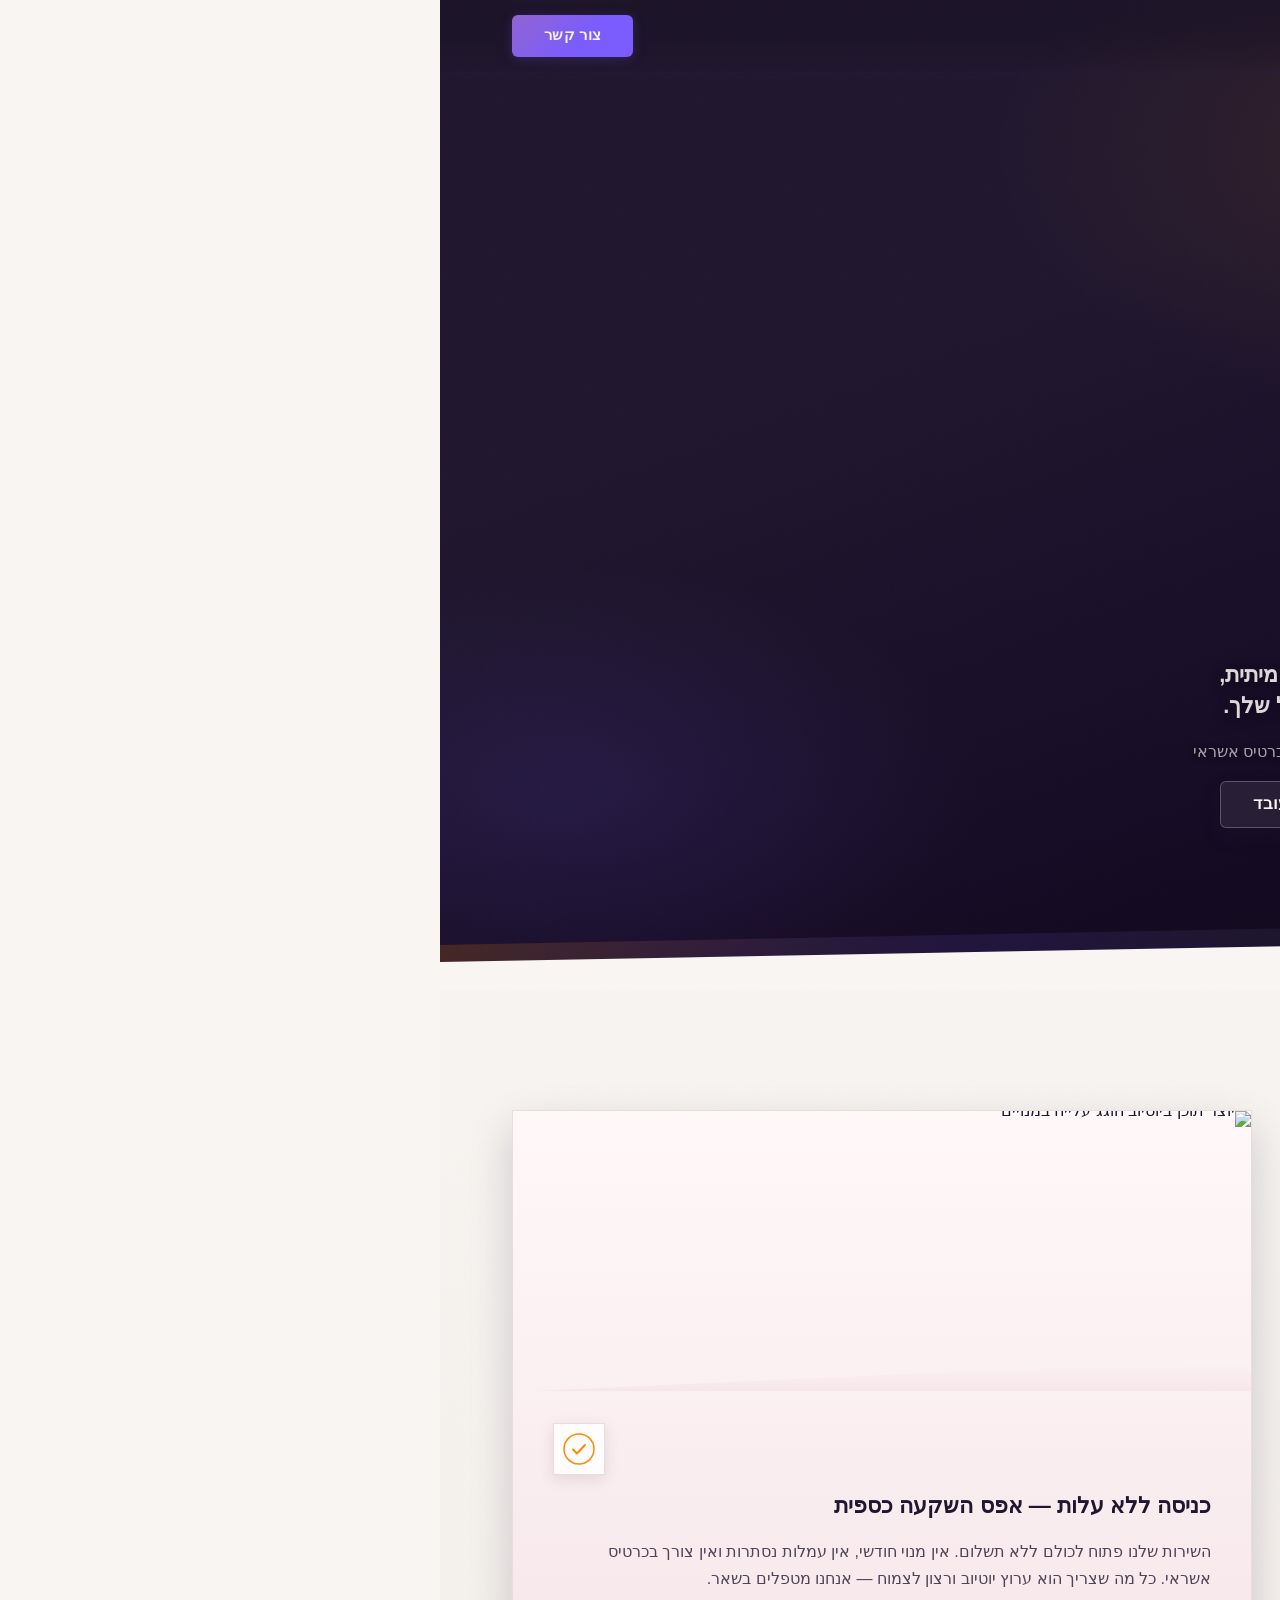
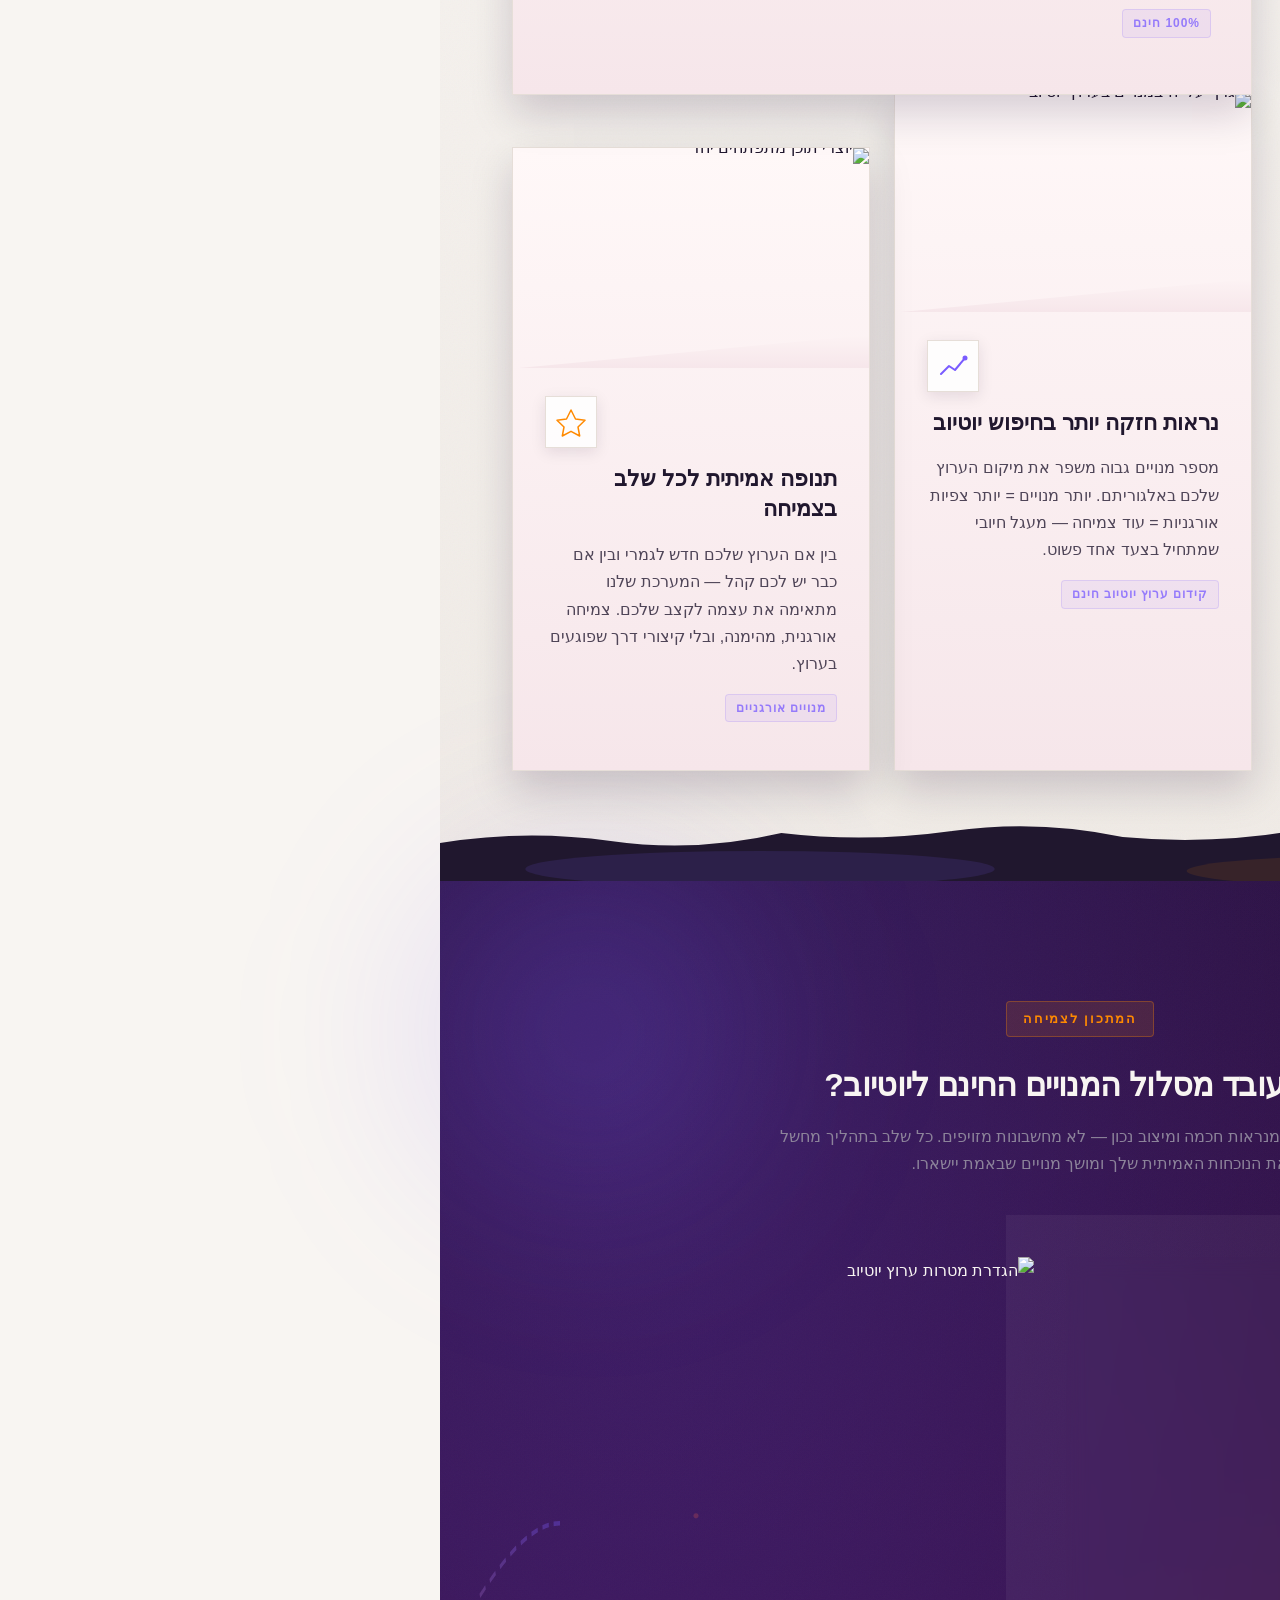
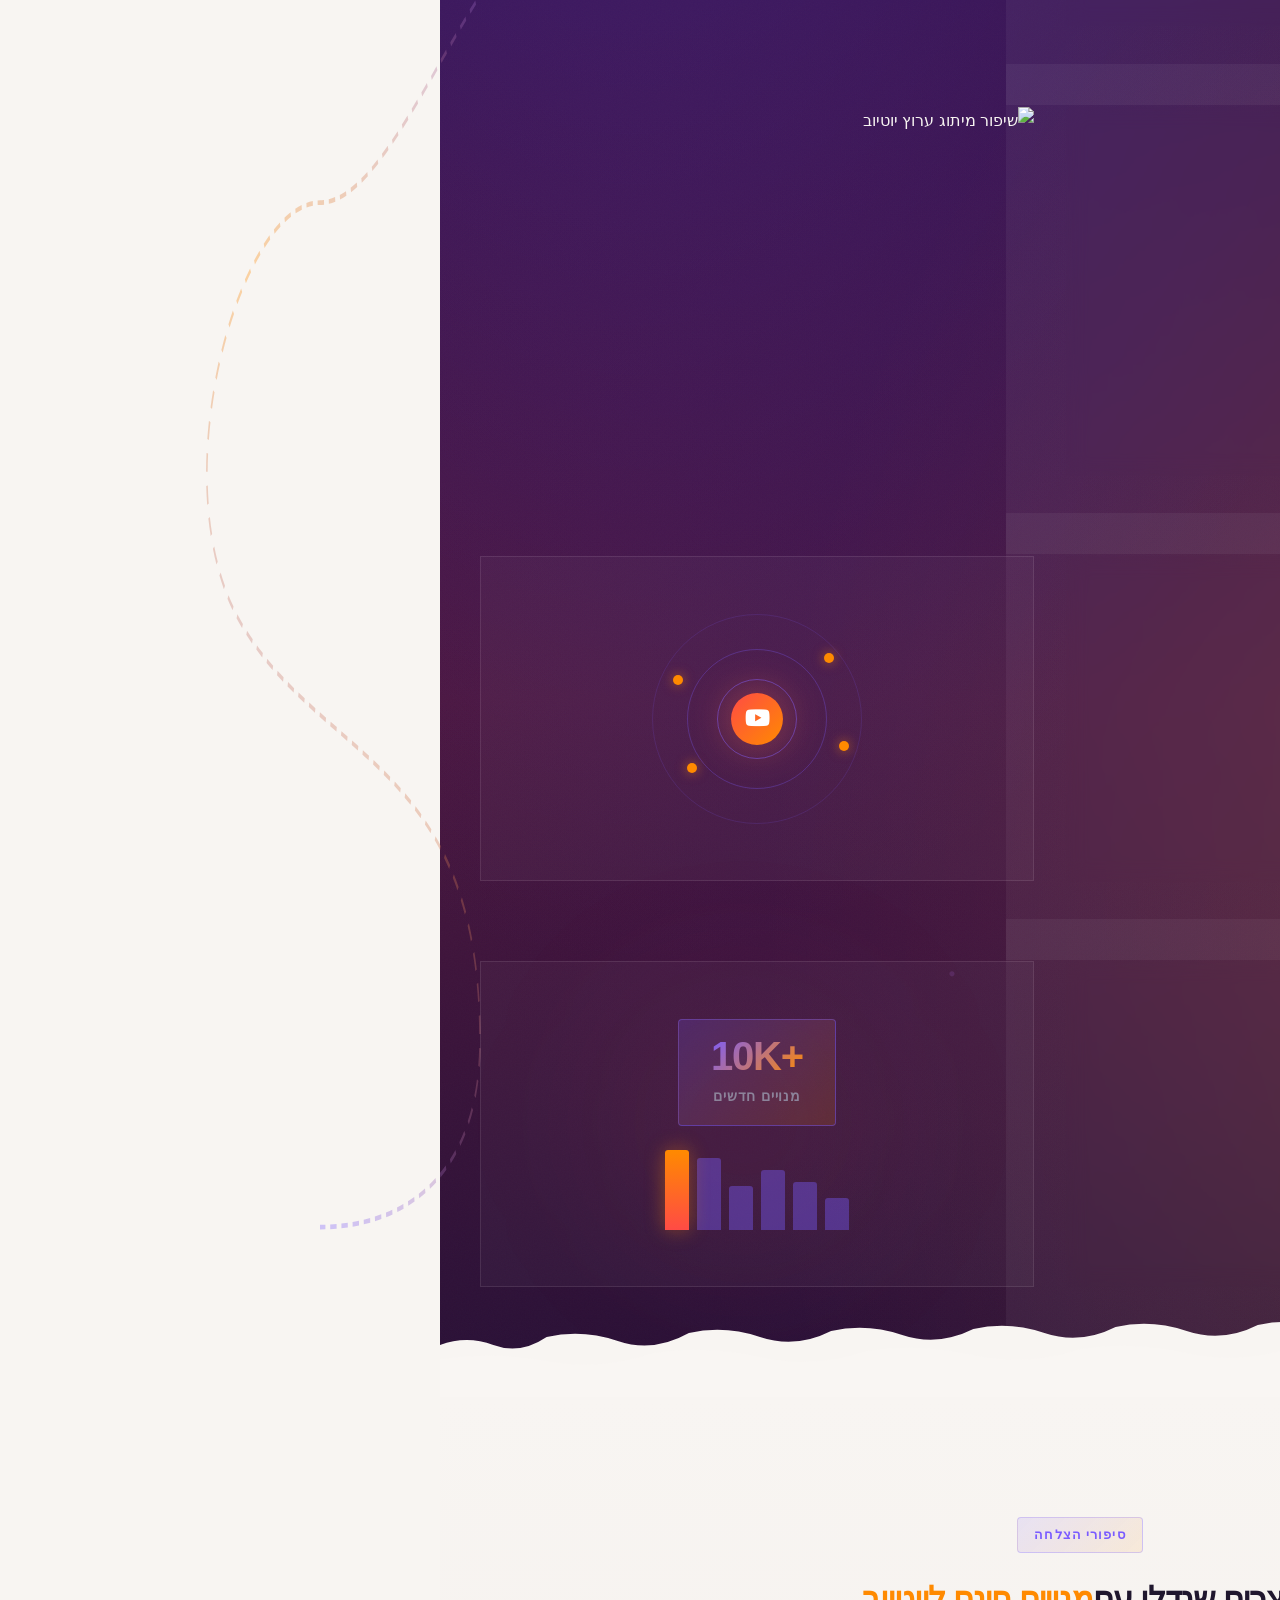
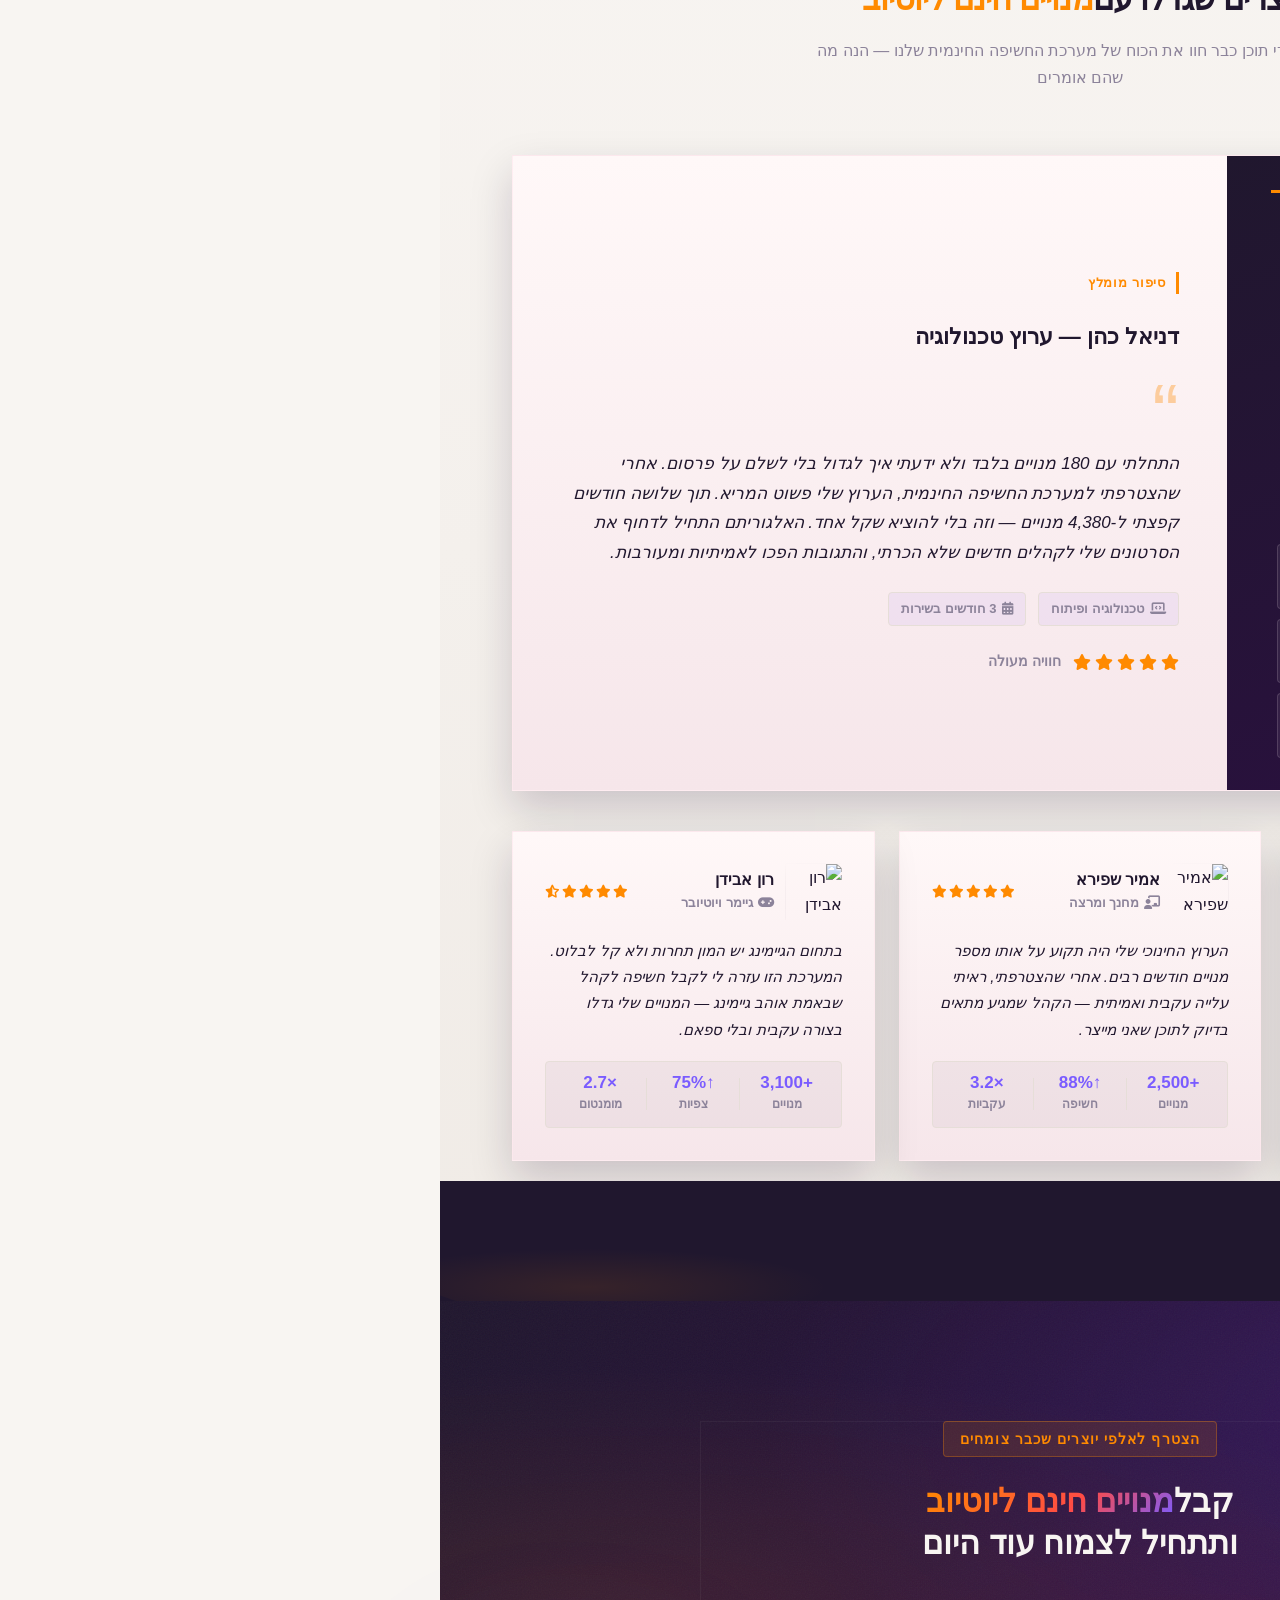
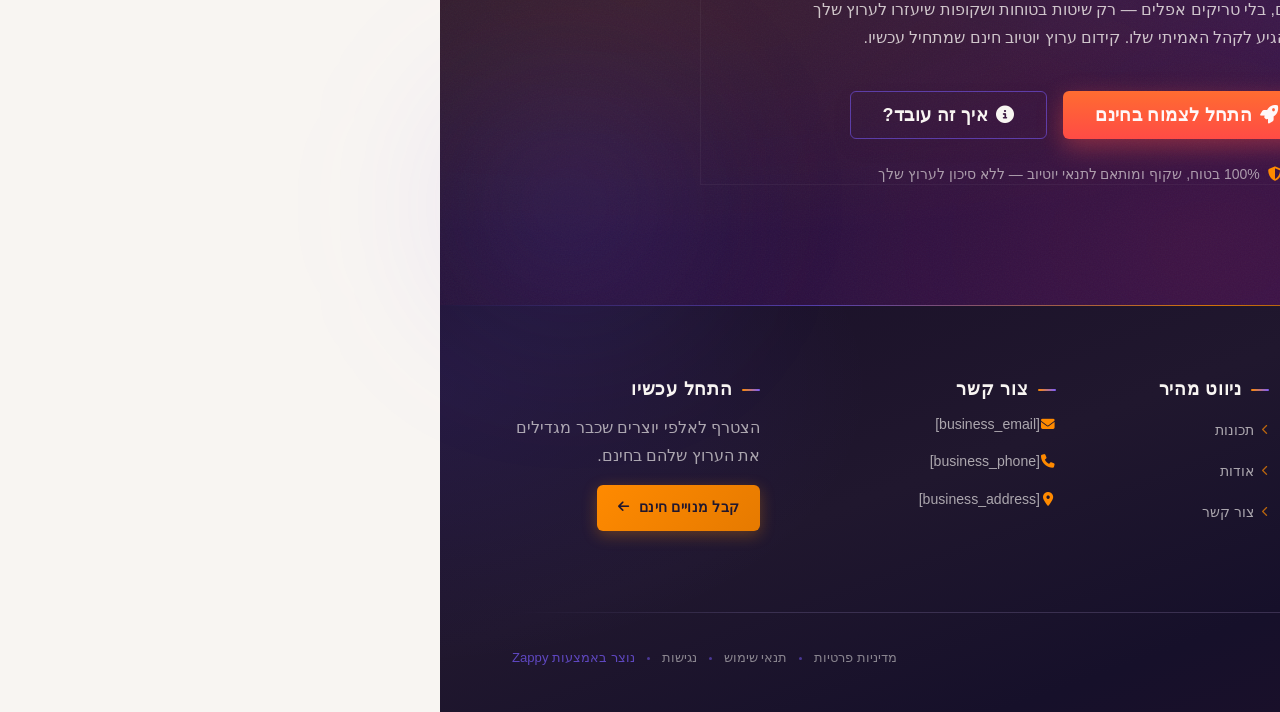
==== commit f6ca5765: "Background sync: Progressive GitHub Sync" ====
--- a/public/index.html
+++ b/public/index.html
@@ -1 +1 @@
-<!doctype html><html dir="rtl" lang="he"><head><meta charset="UTF-8"><meta content="width=device-width,initial-scale=1" name="viewport"><meta content="index, follow" name="robots"><title>מנויים חינם ליוטיוב — מנויים חינם ליוטיוב</title><meta content="רוצה לצמוח ביוטיוב בלי להוציא שקל? גלה איך להשיג מנויים ביוטיוב בחינם ולהגדיל את הערוץ שלך במהירות. הצטרף עכשיו ותתחיל לראות תוצאות!" name="description"><meta content="מנויים חינם ליוטיוב, איך להשיג מנויים ביוטיוב בחינם, הגדלת מנויים ביוטיוב ללא תשלום, קידום ערוץ יוטיוב חינם" name="keywords"><link href="/assets/favicon.ico" rel="icon" type="image/x-icon"><link href="/assets/favicon-16x16.png" rel="icon" type="image/png" sizes="16x16"><link href="/assets/favicon-32x32.png" rel="icon" type="image/png" sizes="32x32"><link href="/assets/favicon-48x48.png" rel="icon" type="image/png" sizes="48x48"><link href="/assets/favicon-192x192.png" rel="icon" type="image/png" sizes="192x192"><link href="/assets/favicon-512x512.png" rel="icon" type="image/png" sizes="512x512"><link href="/assets/apple-touch-icon.png" rel="apple-touch-icon"><script>!function(){"use strict";var t="1701c61f-8cdd-4285-bc6d-34d45ae212e6",e="https://api.zappy5.com/api/analytics/track",a=18e5,n=2592e6,o=!0,i=!0,r=!0;var s=function(){var e="zappy_visitor_"+t,a=null;try{if(a=localStorage.getItem(e)){var o=JSON.parse(a),i=Date.now();if(i-o.created<n)return o.lastSeen=i,localStorage.setItem(e,JSON.stringify(o)),o.id}}catch(t){console.warn("Zappy Analytics: LocalStorage not available")}var r="zv_"+Date.now()+"_"+Math.random().toString(36).substr(2,9);try{localStorage.setItem(e,JSON.stringify({id:r,created:Date.now(),lastSeen:Date.now()}))}catch(t){}return r}(),c=function(){var e="zappy_session_"+t,n=null;try{if(n=sessionStorage.getItem(e)){var o=JSON.parse(n),i=Date.now();if(i-o.timestamp<a)return o.timestamp=i,sessionStorage.setItem(e,JSON.stringify(o)),o.id}}catch(t){console.warn("Zappy Analytics: SessionStorage not available")}var r="zs_"+Date.now()+"_"+Math.random().toString(36).substr(2,9);try{sessionStorage.setItem(e,JSON.stringify({id:r,timestamp:Date.now()}))}catch(t){}return r}();function l(a,n){n=n||{};var o={website_id:t,event_type:a,page_path:window.location.pathname,referrer:document.referrer||"direct",visitor_id:s,session_id:c,metadata:n};if(navigator.sendBeacon){var i=new Blob([JSON.stringify(o)],{type:"application/json"});navigator.sendBeacon(e,i)}else fetch(e,{method:"POST",headers:{"Content-Type":"application/json"},body:JSON.stringify(o),keepalive:!0}).catch(function(t){console.warn("Zappy Analytics: Failed to track event",t)})}o&&l("pageview",{title:document.title,url:window.location.href}),i&&document.addEventListener("click",function(t){var e=t.target;if("BUTTON"===e.tagName||e.closest("button")){var a="BUTTON"===e.tagName?e:e.closest("button");l("click",{element:"button",text:a.textContent.trim().substring(0,100),id:a.id||null,class:a.className||null})}else if("A"===e.tagName||e.closest("a")){var n="A"===e.tagName?e:e.closest("a");l("navigation",{element:"link",text:n.textContent.trim().substring(0,100),href:n.href,external:n.hostname!==window.location.hostname})}},!0),r&&document.addEventListener("submit",function(t){var e=t.target;l("form_submit",{form_id:e.id||null,form_name:e.name||null,form_action:e.action||null,form_method:e.method||"GET"})},!0);var d=Date.now();window.addEventListener("beforeunload",function(){l("page_unload",{time_on_page:Math.floor((Date.now()-d)/1e3),page_path:window.location.pathname})}),window.zappyAnalytics={track:l,getVisitorId:function(){return s},getSessionId:function(){return c}}}()</script><meta content="מנויים חינם ליוטיוב — מנויים חינם ליוטיוב" property="og:title"><meta content="רוצה לצמוח ביוטיוב בלי להוציא שקל? גלה איך להשיג מנויים ביוטיוב בחינם ולהגדיל את הערוץ שלך במהירות. הצטרף עכשיו ותתחיל לראות תוצאות!" property="og:description"><meta content="website" property="og:type"><meta content="he_IL" property="og:locale"><meta content="summary_large_image" name="twitter:card"><meta content="מנויים חינם ליוטיוב — מנויים חינם ליוטיוב" name="twitter:title"><meta content="רוצה לצמוח ביוטיוב בלי להוציא שקל? גלה איך להשיג מנויים ביוטיוב בחינם ולהגדיל את הערוץ שלך במהירות. הצטרף עכשיו ותתחיל לראות תוצאות!" name="twitter:description"><link href="https://cdnjs.cloudflare.com/ajax/libs/font-awesome/6.4.0/css/all.min.css" rel="stylesheet"><link href="/assets/favicon.ico" rel="icon" type="image/x-icon"><link href="/assets/favicon-16x16.png" rel="icon" type="image/png" sizes="16x16"><link href="/assets/favicon-32x32.png" rel="icon" type="image/png" sizes="32x32"><link href="/assets/favicon-48x48.png" rel="icon" type="image/png" sizes="48x48"><link href="/assets/favicon-192x192.png" rel="icon" type="image/png" sizes="192x192"><link href="/assets/favicon-512x512.png" rel="icon" type="image/png" sizes="512x512"><link href="/assets/apple-touch-icon.png" rel="apple-touch-icon"><link href="https://cdn.jsdelivr.net/npm/vanilla-cookieconsent@3/dist/cookieconsent.css" rel="stylesheet"><script src="https://cdn.jsdelivr.net/npm/vanilla-cookieconsent@3/dist/cookieconsent.umd.js"></script><script src="https://cdn.jsdelivr.net/gh/mickidum/acc_toolbar/acctoolbar/acctoolbar.min.js"></script><link href="/styles.css" rel="stylesheet"><style id="zappy-dropdown-submenu-styles">#navMenu li:has(.sub-menu),.nav-menu li:has(.sub-menu),.navbar li:has(.sub-menu),nav li:has(.sub-menu){position:relative}#navMenu .sub-menu,.nav-menu .sub-menu,.navbar .sub-menu,nav .sub-menu{display:block!important;position:absolute!important;top:100%;left:0;min-width:220px;background:#fff;border-radius:8px;box-shadow:0 8px 25px rgba(0,0,0,.15);padding:8px 0;opacity:0;visibility:hidden;transform:translateY(10px);transition:all .3s ease;z-index:1000;list-style:none;pointer-events:none}#navMenu li:hover>.sub-menu,.nav-menu li:hover>.sub-menu,.navbar li:hover>.sub-menu,nav li:hover>.sub-menu{opacity:1!important;visibility:visible!important;transform:translateY(0)!important;pointer-events:auto!important}.sub-menu li{list-style:none;margin:0;padding:0}.sub-menu a{display:block!important;padding:10px 16px!important;color:var(--text-dark,#333)!important;font-weight:500;text-decoration:none;white-space:nowrap;transition:background-color .2s}.sub-menu a:hover{background-color:#f5f5f5}[dir=rtl] .nav-menu .sub-menu,[dir=rtl] .navbar .sub-menu,[dir=rtl] nav .sub-menu,html[lang=ar] .nav-menu .sub-menu,html[lang=ar] .navbar .sub-menu,html[lang=ar] nav .sub-menu,html[lang=he] .nav-menu .sub-menu,html[lang=he] .navbar .sub-menu,html[lang=he] nav .sub-menu{left:auto!important;right:0!important}.sub-menu:empty,.sub-menu:not(:has(li)),.sub-menu:not(:has(li:not(.zappy-hidden-menu-item))){display:none!important;opacity:0!important;visibility:hidden!important;pointer-events:none!important}li:has(.menu-group-title):hover>.sub-menu{opacity:1!important;visibility:visible!important;transform:translateY(0)!important;pointer-events:auto!important}#navMenu>li>.menu-group-title,.nav-menu>li>.menu-group-title{display:inline-block;padding:.5rem 1rem;cursor:default;user-select:none}@media (max-width:768px){#navMenu .sub-menu,.nav-menu .sub-menu,.navbar .sub-menu,nav .sub-menu{position:static!important;transform:none!important;box-shadow:none!important;background:0 0!important;max-height:0;overflow:hidden;opacity:0;visibility:hidden;transition:max-height .3s ease,opacity .3s ease;padding:0!important;border-radius:0!important}.sub-menu.mobile-expanded{max-height:500px!important;opacity:1!important;visibility:visible!important;padding:8px 0 8px 16px!important}[dir=rtl] .sub-menu.mobile-expanded,html[lang=he] .sub-menu.mobile-expanded{padding:8px 16px 8px 0!important}#navMenu li:hover>.sub-menu,.nav-menu li:hover>.sub-menu,.navbar li:hover>.sub-menu,nav li:hover>.sub-menu{opacity:0;visibility:hidden;pointer-events:none}#navMenu li>.sub-menu.mobile-expanded,.nav-menu li>.sub-menu.mobile-expanded,.navbar li>.sub-menu.mobile-expanded,nav li>.sub-menu.mobile-expanded{opacity:1!important;visibility:visible!important;pointer-events:auto!important}#navMenu li:has(.sub-menu),.nav-menu li:has(.sub-menu),.navbar li:has(.sub-menu),nav li:has(.sub-menu){display:flex!important;flex-wrap:wrap!important;align-items:center!important;position:relative!important;min-height:44px!important}#navMenu li:has(.sub-menu)>a,.nav-menu li:has(.sub-menu)>a,.navbar li:has(.sub-menu)>a,nav li:has(.sub-menu)>a{flex:1!important;min-width:0!important}#navMenu li:has(.sub-menu)>.menu-group-title,.nav-menu li:has(.sub-menu)>.menu-group-title,.navbar li:has(.sub-menu)>.menu-group-title,nav li:has(.sub-menu)>.menu-group-title{flex:1!important;min-width:0!important;padding:0!important;line-height:inherit!important}#navMenu li:has(.sub-menu)>.sub-menu,.nav-menu li:has(.sub-menu)>.sub-menu,.navbar li:has(.sub-menu)>.sub-menu,nav li:has(.sub-menu)>.sub-menu{flex-basis:100%!important;width:100%!important}#navMenu li:has(.sub-menu)>a [class*=arrow],#navMenu li:has(.sub-menu)>a [class*=chevron],.nav-menu li:has(.sub-menu)>a .fa-angle-down,.nav-menu li:has(.sub-menu)>a .fa-chevron-down,.nav-menu li:has(.sub-menu)>a [class*=arrow],.nav-menu li:has(.sub-menu)>a [class*=chevron],nav li:has(.sub-menu)>a [class*=arrow],nav li:has(.sub-menu)>a [class*=chevron]{display:none!important;visibility:hidden!important}.mobile-submenu-toggle{display:flex!important;align-items:center!important;justify-content:center!important;width:44px!important;height:auto!important;background:0 0!important;border:none!important;cursor:pointer!important;color:var(--text-light)!important;position:static!important;flex-shrink:0!important;align-self:stretch!important;z-index:2!important;padding:0!important;margin:0!important}.mobile-submenu-toggle::after{content:''!important;width:0!important;height:0!important;border-left:6px solid transparent!important;border-right:6px solid transparent!important;border-top:7px solid currentColor!important;transition:transform .3s ease!important}.mobile-submenu-toggle.expanded::after{transform:rotate(180deg)!important}.sub-menu a{padding:10px 0!important;display:block!important;color:var(--text-light)!important}.navbar .sub-menu li a,.zappy-products-dropdown .sub-menu a,nav.navbar .sub-menu li a{color:var(--text-light)!important}}@media (min-width:769px){.mobile-submenu-toggle{display:none!important}}</style><style id="mobile-lang-menu-deployed-css">@media (max-width:768px){.lang-switcher,.nav-container .lang-switcher,.nav-cta-container .lang-switcher,.nav-ecommerce-icons .lang-switcher,.nav-icons-left .lang-switcher,.navbar .lang-switcher,.navbar .nav-cta-container .lang-switcher{display:none!important}.mobile-lang-menu{width:100%;border-top:1px solid rgba(128,128,128,.2);padding:8px 0 0 0;margin-top:8px}.mobile-lang-toggle{display:flex!important;align-items:center;justify-content:space-between;width:100%;padding:12px 16px;background:0 0;border:none;cursor:pointer;font-size:15px;color:inherit;font-family:inherit}.mobile-lang-toggle::after{content:'';display:inline-block;width:8px;height:8px;border-right:2px solid currentColor;border-bottom:2px solid currentColor;transform:rotate(45deg);transition:transform .3s ease;margin-left:8px}.mobile-lang-toggle.expanded::after{transform:rotate(-135deg)}.mobile-lang-options{max-height:0;overflow:hidden;transition:max-height .3s ease}.mobile-lang-options.expanded{max-height:300px}.mobile-lang-option{display:flex!important;align-items:center;gap:10px;padding:10px 24px;text-decoration:none;color:inherit;font-size:14px;font-family:inherit}.mobile-lang-option:hover{background:rgba(128,128,128,.1)}.mobile-lang-option.active{font-weight:600;opacity:.7;pointer-events:none}.mobile-lang-option img{width:20px;height:20px;border-radius:50%}}@media (min-width:769px){.mobile-lang-menu{display:none!important}}</style><style id="zappy-widget-visibility">#mic-access-tool-box,#mic-access-tool-general-button,#mic-init-access-tool #mic-access-tool-box,#mic-init-access-tool #mic-access-tool-general-button,#mic-init-access-tool .mic-access-tool-general-button,._access-icon,._access-menu,.mic-access-tool-box,.mic-access-tool-general-button,div[id*=mic-access-tool-box]{display:none!important;visibility:hidden!important;opacity:0!important;pointer-events:none!important}</style></head><body><nav class="navbar" dir="rtl"><button aria-label="Menu" class="mobile-toggle" id="mobileToggle"><svg viewBox="0 0 24 24" fill="none" height="24" width="24" class="hamburger-icon"><path d="M3 12h18M3 6h18M3 18h18" stroke="currentColor" stroke-width="2" stroke-linecap="round"></path></svg><svg viewBox="0 0 24 24" fill="none" height="24" width="24" class="close-icon" style="display:none"><path d="M18 6L6 18M6 6l12 12" stroke="currentColor" stroke-width="2" stroke-linecap="round"></path></svg></button><button aria-label="Call" class="phone-header-btn" data-phone=""><svg viewBox="0 0 24 24" fill="currentColor" height="20" width="20"><path d="M22 16.92v3a2 2 0 0 1-2.18 2 19.79 19.79 0 0 1-8.63-3.07 19.5 19.5 0 0 1-6-6 19.79 19.79 0 0 1-3.07-8.67A2 2 0 0 1 4.11 2h3a2 2 0 0 1 2 1.72 12.84 12.84 0 0 0 .7 2.81 2 2 0 0 1-.45 2.11L8.09 9.91a16 16 0 0 0 6 6l1.27-1.27a2 2 0 0 1 2.11-.45 12.84 12.84 0 0 0 2.81.7A2 2 0 0 1 22 16.92z"></path></svg></button><div class="nav-container"><div class="nav-right-group"><div class="nav-brand"><a href="/" class="logo-link"><img alt="מנויים חינם ליוטיוב" src="/assets/logo.webp" class="logo"></a></div><ul class="nav-menu" id="navMenu"><li><a href="/features">תכונות</a></li><li><a href="/about">אודות</a></li></ul></div><div class="nav-cta-container"><a href="/contact" class="nav-cta-btn">צור קשר</a></div></div></nav><script>window.addEventListener("load",function(){const e=document.querySelector(".navbar, nav, header");if(!e)return void console.log("[Navbar] Navbar element not found");let t=document.getElementById("mobileToggle")||document.querySelector(".mobile-toggle")||document.querySelector(".hamburger")||document.querySelector(".hamburger-menu")||document.querySelector(".menu-toggle")||document.querySelector(".burger-menu")||document.querySelector('[aria-label="Menu"]')||document.querySelector('[aria-label="תפריט"]');const o=document.querySelector(".phone-header-btn"),n=window.getComputedStyle(e);let r=n.backgroundColor;if(console.log("[Navbar] Initial navbar background:",r),"transparent"===r||"rgba(0, 0, 0, 0)"===r||r.startsWith("rgba")&&r.includes(", 0)")){const e=n.backgroundImage;if(e&&"none"!==e)console.log("[Navbar] Navbar has background image/gradient, using dark text"),r="rgb(240, 240, 240)";else{const e=window.getComputedStyle(document.body).backgroundColor;console.log("[Navbar] Navbar transparent, using body background:",e),r=e}}const i=r.match(/\d+/g);if(i&&i.length>=3){const e=(.299*parseInt(i[0])+.587*parseInt(i[1])+.114*parseInt(i[2]))/255;console.log("[Navbar] Mobile button colors preserved from Claude CSS (luminance:",e.toFixed(2)+")");const n=document.createElement("style");n.id="zappy-mobile-nav-fix";document.documentElement.lang;document.documentElement.dir,n.textContent='\n        /* Hide mobile buttons on desktop, show only on mobile */\n        @media (min-width: 769px) {\n          .mobile-toggle,\n          .phone-header-btn {\n            display: none !important;\n          }\n        }\n        \n        /* Show and position mobile buttons correctly on mobile */\n        @media (max-width: 768px) {\n          .mobile-toggle,\n          .phone-header-btn {\n            position: absolute !important;\n            top: 50% !important;\n            transform: translateY(-50%) !important;\n            z-index: 1001 !important;\n            display: flex !important;\n            align-items: center !important;\n            justify-content: center !important;\n            width: 36px !important;\n            height: 36px !important;\n            border-radius: 50% !important;\n            border: none !important;\n            cursor: pointer !important;\n            padding: 6px !important;\n            background: none !important;\n            color: var(--nav-text, var(--text-light)) !important;\n          }\n          \n          /* LTR positioning (default): hamburger LEFT, phone RIGHT */\n          html:not([dir="rtl"]):not([lang="he"]):not([lang="ar"]) .mobile-toggle,\n          html[dir="ltr"] .mobile-toggle {\n            left: 12px !important;\n            right: auto !important;\n          }\n          html:not([dir="rtl"]):not([lang="he"]):not([lang="ar"]) .phone-header-btn,\n          html[dir="ltr"] .phone-header-btn {\n            right: 12px !important;\n            left: auto !important;\n          }\n          \n          /* RTL positioning: hamburger RIGHT, phone LEFT */\n          html[dir="rtl"] .mobile-toggle,\n          html[lang="he"] .mobile-toggle,\n          html[lang="ar"] .mobile-toggle {\n            right: 12px !important;\n            left: auto !important;\n          }\n          html[dir="rtl"] .phone-header-btn,\n          html[lang="he"] .phone-header-btn,\n          html[lang="ar"] .phone-header-btn {\n            left: 12px !important;\n            right: auto !important;\n          }\n          \n          /* CRITICAL: Ensure nav-container has min-height on mobile */\n          /* All children are positioned absolutely/fixed on mobile, so height:auto collapses to 0 */\n          .nav-container {\n            min-height: 70px !important;\n            position: relative !important;\n          }\n          \n          /* Ensure SVG icons are properly sized and inherit color */\n          .mobile-toggle svg,\n          .phone-header-btn svg {\n            width: 24px !important;\n            height: 24px !important;\n            /* Don\'t force display - let JavaScript control hamburger/close toggle */\n          }\n          \n          /* Reset nav-cta-container on mobile - remove desktop box-shadow/padding */\n          /* that creates a visible ghost box when CTA button is hidden */\n          .nav-cta-container {\n            box-shadow: none !important;\n            padding: 0 !important;\n          }\n          \n          /* Hide nav-cta-container entirely on mobile when there\'s no lang-switcher */\n          /* (only the CTA button is inside, and it\'s hidden on mobile) */\n          .nav-cta-container:not(:has(.lang-switcher)) {\n            display: none !important;\n          }\n          \n          /* CRITICAL: Prevent hero image fade gradient from bleeding over headline text */\n          /* The .image-fade-gradient has bottom: -30px (extends below parent) */\n          /* On mobile stacked layout, this overlaps the h1 text below the image */\n          .hero-image-column {\n            overflow: hidden !important;\n          }\n          .image-fade-gradient {\n            bottom: 0 !important;\n          }\n          \n          /* Hide desktop language switcher on mobile - hamburger menu handles it */\n          /* High specificity to override stored CSS */\n          .lang-switcher,\n          .nav-cta-container .lang-switcher,\n          .nav-container .lang-switcher,\n          .navbar .lang-switcher,\n          .navbar .nav-cta-container .lang-switcher {\n            display: none !important;\n          }\n        }\n      ';const r=document.getElementById("zappy-mobile-nav-fix");r&&r.remove(),document.head.appendChild(n),console.log("[Navbar] Critical CSS injected for mobile nav positioning");const l=window.innerWidth<=768;if(t){const e=t.querySelector(".hamburger-icon"),o=t.querySelector(".close-icon");e&&(e.style.setProperty("width","24px","important"),e.style.setProperty("height","24px","important"),e.style.setProperty("display","block","important")),o&&(o.style.setProperty("width","24px","important"),o.style.setProperty("height","24px","important"),o.style.setProperty("display","none","important")),l?(t.style.setProperty("position","absolute","important"),t.style.setProperty("top","50%","important"),t.style.setProperty("transform","translateY(-50%)","important"),t.style.setProperty("z-index","1001","important"),t.style.removeProperty("left"),t.style.removeProperty("right"),console.log("[Navbar] Mobile toggle positioning applied (mobile viewport)")):(t.style.removeProperty("position"),t.style.removeProperty("top"),t.style.removeProperty("transform"),t.style.removeProperty("z-index"),t.style.removeProperty("left"),t.style.removeProperty("right"),console.log("[Navbar] Desktop viewport - cleared mobile toggle inline positioning"))}if(o){const e=o.querySelector("svg");e&&(e.style.width="24px",e.style.height="24px",e.setAttribute("width","24"),e.setAttribute("height","24")),l?(o.style.setProperty("position","absolute","important"),o.style.setProperty("top","50%","important"),o.style.setProperty("transform","translateY(-50%)","important"),o.style.setProperty("z-index","1001","important"),o.style.removeProperty("left"),o.style.removeProperty("right"),console.log("[Navbar] Phone button positioning applied (mobile viewport)")):(o.style.removeProperty("position"),o.style.removeProperty("top"),o.style.removeProperty("transform"),o.style.removeProperty("z-index"),o.style.removeProperty("left"),o.style.removeProperty("right"),console.log("[Navbar] Desktop viewport - cleared phone button inline positioning"))}}else console.log("[Navbar] Could not parse background color:",r);t=document.getElementById("mobileToggle")||document.querySelector(".mobile-toggle")||document.querySelector(".hamburger")||document.querySelector(".hamburger-menu")||document.querySelector(".menu-toggle")||document.querySelector(".burger-menu")||document.querySelector('[aria-label="Menu"]')||document.querySelector('[aria-label="תפריט"]');const l=document.getElementById("navMenu")||document.querySelector(".nav-menu")||document.querySelector(".nav-links")||document.querySelector("nav ul:not(.submenu)");if(!t||!l)return void console.log("[Navbar] Mobile toggle or menu not found:",{toggle:!!t,menu:!!l});l.id||(l.id="navMenu"),console.log("[Navbar] Initializing mobile menu...");const a=t.cloneNode(!0);t.parentNode.replaceChild(a,t),a.addEventListener("click",function(e){e.preventDefault(),e.stopPropagation();const t=this.querySelector(".hamburger-icon"),o=this.querySelector(".close-icon");l.classList.contains("active")?(l.classList.remove("active"),t&&t.style.setProperty("display","block","important"),o&&o.style.setProperty("display","none","important"),document.body.style.overflow="",console.log("[Navbar] Menu closed")):(l.classList.add("active"),t&&t.style.setProperty("display","none","important"),o&&o.style.setProperty("display","block","important"),document.body.style.overflow="hidden",console.log("[Navbar] Menu opened"))}),l.querySelectorAll("a").forEach(function(e){e.addEventListener("click",function(){if("#"===this.getAttribute("href"))return;const e=a.querySelector(".hamburger-icon"),t=a.querySelector(".close-icon");l.classList.remove("active"),e&&e.style.setProperty("display","block","important"),t&&t.style.setProperty("display","none","important"),document.body.style.overflow="",console.log("[Navbar] Menu closed (link clicked)")})});var s=l.querySelectorAll(".dropdown-toggle");s.forEach(function(e){e.addEventListener("click",function(e){e.preventDefault(),e.stopPropagation();var t=this.closest(".nav-dropdown");t&&(t.parentNode.querySelectorAll(".nav-dropdown.open").forEach(function(e){e!==t&&e.classList.remove("open")}),t.classList.toggle("open"),console.log("[Navbar] Dropdown toggled:",t.classList.contains("open")?"open":"closed"))})}),document.addEventListener("click",function(e){e.target.closest(".nav-dropdown")||document.querySelectorAll(".nav-dropdown.open").forEach(function(e){e.classList.remove("open")})}),console.log("[Navbar] Dropdown handlers initialized for "+s.length+" dropdowns"),o&&o.addEventListener("click",function(){const e=document.querySelectorAll('a[href^="tel:"]'),t=e.length>0?e[0].getAttribute("href").replace("tel:",""):"[business_phone]";window.location.href="tel:"+t,console.log("[Navbar] Phone button clicked")}),console.log("[Navbar] Mobile menu initialized successfully");const p=function(){const e=document.querySelector(".whatsapp-float");e&&(window.innerWidth>=769?(e.style.setProperty("display","none","important"),e.style.setProperty("visibility","hidden","important"),e.style.setProperty("opacity","0","important"),e.style.setProperty("pointer-events","none","important"),console.log("[WhatsApp] Button hidden on desktop")):(e.style.removeProperty("display"),e.style.removeProperty("visibility"),e.style.removeProperty("opacity"),e.style.removeProperty("pointer-events"),console.log("[WhatsApp] Button visible on mobile")))};let c;p(),window.addEventListener("resize",function(){clearTimeout(c),c=setTimeout(p,100)})})</script><main><section class="index-hero-section" data-layout-spec="בית-hero" dir="rtl" data-hero-type="fullscreen-scrim"><div class="index-hero-bg"><img alt="יוצר תוכן ביוטיוב עם מסך אנליטיקס ומנויים צומחים" src="/assets/site-index-hero-image-1.webp" data-context="Moody cinematic creator studio photography: a YouTube content creator at a dark desk with a large monitor displaying blurred YouTube analytics and subscriber graphs, warm orange and violet light leaks, subtle film grain, motion blur streaks in the background, deep plum and near-black shadows, professional microphone and ring light visible, cinematic widescreen composition, ultra high quality, editorial photography style" data-placeholder="index-hero-image-1" height="1080" width="1920" data-hero-bg="true"></div><div class="index-hero-scrim" aria-hidden="true"></div><div class="index-hero-lightleak" aria-hidden="true"></div><div class="index-hero-safe-area"><div class="index-hero-content-group"><div class="index-hero-badge"><span class="index-hero-badge-dot" aria-hidden="true"></span><span>100% אורגני · בטוח לערוץ · ללא תשלום</span></div><h1 class="index-hero-h1">מנויים חינם<br><em class="index-hero-h1-accent">ליוטיוב</em>—<br>צמח עכשיו</h1><h3 class="index-hero-subtitle">מסלול צמיחה חינמי שבנוי על נראות אמיתית,<br class="index-hero-br-desktop">הצגה מקצועית של הערוץ ואמון הקהל שלך.</h3><p class="index-hero-trust"><span class="index-hero-trust-icon" aria-hidden="true">✦</span>שיטות אורגניות בלבד — בלי בוטים, בלי סיכון, בלי כרטיס אשראי</p><div class="index-hero-ctas"><a href="/contact" class="index-hero-btn-primary"><span>התחל לצמוח בחינם</span><span class="index-hero-btn-arrow" aria-hidden="true">←</span></a><a href="/features" class="index-hero-btn-secondary"><span>איך זה עובד</span></a></div></div></div><div class="index-hero-divider-wrapper"><svg viewBox="0 0 1440 90" xmlns="http://www.w3.org/2000/svg" aria-hidden="true" data-no-icon-edit="true" preserveAspectRatio="none"><defs><linearGradient id="heroLeakGrad" x1="0%" x2="100%" y1="0%" y2="0%"><stop offset="0%" stop-color="#FF8A00" stop-opacity="0.18"></stop><stop offset="40%" stop-color="#7A5CFF" stop-opacity="0.12"></stop><stop offset="100%" stop-color="#F8F5F2" stop-opacity="0"></stop></linearGradient></defs><polygon fill="url(#heroLeakGrad)" points="0,45 1440,20 1440,90 0,90"></polygon><polygon fill="#F8F5F2" points="0,62 1440,38 1440,90 0,90"></polygon></svg></div></section><section class="index-benefits-section" data-layout-spec="בית-benefits" dir="rtl"><div class="index-benefits-grain" aria-hidden="true"></div><div class="index-benefits-container"><div class="index-benefits-intro"><span class="index-benefits-eyebrow">למה לשלם?</span><h2 class="index-benefits-heading">מנויים חינם ליוטיוב —<br>הדרך החכמה לצמוח</h2><p class="index-benefits-lead">אלפי יוצרי תוכן כבר גילו שאפשר להגדיל את ערוץ היוטיוב שלהם ללא תשלום, ללא טריקים, וללא פשרות. הפלטפורמה שלנו פשוטה, שקופה, ומותאמת לכל שלב בדרך — בין אם אתם רק מתחילים ובין אם הערוץ שלכם כבר בדרך למעלה.</p><a href="#contact" class="btn-primary index-benefits-cta">התחל לצמוח בחינם</a></div><div class="index-benefits-cards"><article class="index-benefits-card index-benefits-card--large"><div class="index-benefits-card-image-wrap"><img alt="יוצר תוכן ביוטיוב חוגג עלייה במנויים" src="/assets/site-index-benefits-image-1.webp" data-context="A YouTube creator celebrating a milestone subscriber count on a laptop screen, warm orange glow, dark background, cinematic lighting, digital marketing theme" data-placeholder="index-benefits-image-1" height="340" width="600" class="index-benefits-card-img"><div class="index-benefits-card-img-diagonal" aria-hidden="true"></div></div><div class="index-benefits-card-body"><div class="index-benefits-card-icon" aria-hidden="true"><svg viewBox="0 0 32 32" xmlns="http://www.w3.org/2000/svg" fill="none" data-element-type="icon" data-icon-type="svg" height="32" width="32"><circle cx="16" cy="16" r="15" stroke="var(--accent)" stroke-width="1.5"></circle><path d="M10 16.5L14 20.5L22 12" stroke="var(--accent)" stroke-width="2" stroke-linecap="round" stroke-linejoin="round"></path></svg></div><h3 class="index-benefits-card-title">כניסה ללא עלות — אפס השקעה כספית</h3><p class="index-benefits-card-text">השירות שלנו פתוח לכולם ללא תשלום. אין מנוי חודשי, אין עמלות נסתרות ואין צורך בכרטיס אשראי. כל מה שצריך הוא ערוץ יוטיוב ורצון לצמוח — אנחנו מטפלים בשאר.</p><span class="index-benefits-card-tag">100% חינם</span></div></article><div class="index-benefits-cards-pair"><article class="index-benefits-card index-benefits-card--offset-top"><div class="index-benefits-card-image-wrap"><img alt="גרף עלייה במנויים בערוץ יוטיוב" src="/assets/site-index-benefits-image-2.webp" data-context="YouTube channel analytics dashboard showing rising subscriber graph, purple and orange color scheme, digital growth visualization" data-placeholder="index-benefits-image-2" height="280" width="560" class="index-benefits-card-img"><div class="index-benefits-card-img-diagonal" aria-hidden="true"></div></div><div class="index-benefits-card-body"><div class="index-benefits-card-icon" aria-hidden="true"><svg viewBox="0 0 32 32" xmlns="http://www.w3.org/2000/svg" fill="none" data-element-type="icon" data-icon-type="svg" height="32" width="32"><path d="M4 24L12 16L18 20L28 8" stroke="var(--secondary)" stroke-width="2" stroke-linecap="round" stroke-linejoin="round"></path><circle cx="28" cy="8" r="2.5" fill="var(--secondary)"></circle></svg></div><h3 class="index-benefits-card-title">נראות חזקה יותר בחיפוש יוטיוב</h3><p class="index-benefits-card-text">מספר מנויים גבוה משפר את מיקום הערוץ שלכם באלגוריתם. יותר מנויים = יותר צפיות אורגניות = עוד צמיחה — מעגל חיובי שמתחיל בצעד אחד פשוט.</p><span class="index-benefits-card-tag">קידום ערוץ יוטיוב חינם</span></div></article><article class="index-benefits-card index-benefits-card--offset-bottom"><div class="index-benefits-card-image-wrap"><img alt="יוצרי תוכן מתפתחים יחד" src="/assets/site-index-benefits-image-3.webp" data-context="Diverse group of content creators collaborating, sharing ideas, YouTube community momentum, warm cinematic lighting, creative energy" data-placeholder="index-benefits-image-3" height="280" width="560" class="index-benefits-card-img"><div class="index-benefits-card-img-diagonal" aria-hidden="true"></div></div><div class="index-benefits-card-body"><div class="index-benefits-card-icon" aria-hidden="true"><svg viewBox="0 0 32 32" xmlns="http://www.w3.org/2000/svg" fill="none" data-element-type="icon" data-icon-type="svg" height="32" width="32"><path d="M16 4L20.5 13L30 14.3L23 21L24.7 30L16 25.3L7.3 30L9 21L2 14.3L11.5 13L16 4Z" stroke="var(--accent)" stroke-width="1.5" stroke-linejoin="round"></path></svg></div><h3 class="index-benefits-card-title">תנופה אמיתית לכל שלב בצמיחה</h3><p class="index-benefits-card-text">בין אם הערוץ שלכם חדש לגמרי ובין אם כבר יש לכם קהל — המערכת שלנו מתאימה את עצמה לקצב שלכם. צמיחה אורגנית, מהימנה, ובלי קיצורי דרך שפוגעים בערוץ.</p><span class="index-benefits-card-tag">מנויים אורגניים</span></div></article></div></div></div><div class="index-benefits-divider-wrapper"><svg viewBox="0 0 1200 90" xmlns="http://www.w3.org/2000/svg" aria-hidden="true" data-no-icon-edit="true" preserveAspectRatio="none"><defs><linearGradient id="divGrad" x1="0" x2="1" y1="0" y2="0"><stop offset="0%" stop-color="#20172E"></stop><stop offset="50%" stop-color="#2A103F"></stop><stop offset="100%" stop-color="#20172E"></stop></linearGradient></defs><path d="M0,90 L0,52 Q80,38 160,50 T320,42 Q400,52 480,40 T640,46 Q720,54 800,40 T960,48 Q1040,56 1120,42 T1200,50 L1200,90 Z" fill="#20172E"></path><ellipse cx="300" cy="78" fill="rgba(122,92,255,0.13)" rx="220" ry="18"></ellipse><ellipse cx="900" cy="80" fill="rgba(255,138,0,0.10)" rx="200" ry="16"></ellipse></svg></div></section><section class="index-process-section" data-layout-spec="בית-process" dir="rtl"><div class="index-process-bg-layer" aria-hidden="true"></div><div class="index-process-particles" aria-hidden="true"></div><div class="index-process-glow index-process-glow-1" aria-hidden="true"></div><div class="index-process-glow index-process-glow-2" aria-hidden="true"></div><div class="index-process-glow index-process-glow-3" aria-hidden="true"></div><div class="index-process-container"><div class="index-process-intro"><span class="index-process-eyebrow">המתכון לצמיחה</span><h2 class="index-process-title">איך עובד מסלול המנויים החינם ליוטיוב?</h2><p class="index-process-subtitle">הצמיחה שלך מגיעה מנראות חכמה ומיצוב נכון — לא מחשבונות מזויפים. כל שלב בתהליך מחשל את הנוכחות האמיתית שלך ומושך מנויים שבאמת יישארו.</p></div><div class="index-process-timeline"><svg viewBox="0 0 900 700" xmlns="http://www.w3.org/2000/svg" fill="none" aria-hidden="true" class="index-process-connector" data-no-icon-edit="true" preserveAspectRatio="none"><path d="M700,80 C600,80 500,200 400,200 C300,200 200,320 300,380 C400,440 600,440 600,560 C600,620 500,640 400,640" stroke="url(#connectorGrad)" stroke-width="2" fill="none" opacity="0.55" stroke-dasharray="8 6"></path><defs><linearGradient id="connectorGrad" x1="700" x2="400" y1="80" y2="640" gradientUnits="userSpaceOnUse"><stop offset="0%" stop-color="#7A5CFF"></stop><stop offset="50%" stop-color="#FF8A00"></stop><stop offset="100%" stop-color="#7A5CFF"></stop></linearGradient></defs></svg><div class="index-process-step index-process-step--right"><div class="index-process-step-panel"><div class="index-process-step-header"><span class="index-process-step-number">01</span><div class="index-process-step-icon"><svg viewBox="0 0 32 32" xmlns="http://www.w3.org/2000/svg" fill="none" data-element-type="icon" data-icon-type="svg" height="32" width="32"><circle cx="16" cy="16" r="14" stroke="currentColor" stroke-width="1.5"></circle><path d="M10 16h12M16 10v12" stroke="currentColor" stroke-width="2" stroke-linecap="round"></path></svg></div></div><h3 class="index-process-step-title">הגדרת מטרות הערוץ</h3><p class="index-process-step-desc">לפני שמתחילים לצמוח, חייבים לדעת לאן. נגדיר יחד את קהל היעד שלך, את סגנון התוכן, ואת הנישה שתמצב אותך כמומחה בתחומך — כדי שכל מנוי שיגיע יהיה מנוי שמתאים.</p><div class="index-process-step-tag">בסיס חזק</div></div><div class="index-process-step-visual"><img alt="הגדרת מטרות ערוץ יוטיוב" src="/assets/site-index-process-image-1.webp" data-context="A YouTube creator planning channel strategy on a laptop with glowing analytics dashboard, deep purple and orange color tones, cinematic dark atmosphere, digital marketing concept" data-placeholder="index-process-image-1" height="320" width="480"></div></div><div class="index-process-step index-process-step--left"><div class="index-process-step-visual"><img alt="שיפור מיתוג ערוץ יוטיוב" src="/assets/site-index-process-image-2.webp" data-context="A stylized YouTube channel page with attractive thumbnails, polished branding, channel art banner, and profile picture — premium editorial look, dark plum and ultraviolet tones" data-placeholder="index-process-image-2" height="320" width="480"></div><div class="index-process-step-panel"><div class="index-process-step-header"><span class="index-process-step-number">02</span><div class="index-process-step-icon"><svg viewBox="0 0 32 32" xmlns="http://www.w3.org/2000/svg" fill="none" data-element-type="icon" data-icon-type="svg" height="32" width="32"><rect height="16" rx="2" stroke="currentColor" stroke-width="1.5" width="24" x="4" y="8"></rect><path d="M13 14l6 4-6 4V14z" fill="currentColor"></path></svg></div></div><h3 class="index-process-step-title">מיתוג ועיצוב הערוץ</h3><p class="index-process-step-desc">הרושם הראשוני נוצר תוך שניות. נשפר את עיצוב הערוץ, את התמונות הממוזערות, את תיאורי הסרטונים ואת הכותרות — כך שכל מי שנחת אצלך ירצה מיד ללחוץ על מנוי.</p><div class="index-process-step-tag">מיצוב ויזואלי</div></div></div><div class="index-process-step index-process-step--right"><div class="index-process-step-panel"><div class="index-process-step-header"><span class="index-process-step-number">03</span><div class="index-process-step-icon"><svg viewBox="0 0 32 32" xmlns="http://www.w3.org/2000/svg" fill="none" data-element-type="icon" data-icon-type="svg" height="32" width="32"><path d="M6 26L16 6l10 20" stroke="currentColor" stroke-width="1.5" stroke-linecap="round" stroke-linejoin="round"></path><path d="M9 20h14" stroke="currentColor" stroke-width="1.5" stroke-linecap="round"></path></svg></div></div><h3 class="index-process-step-title">הגדלת חשיפה אורגנית</h3><p class="index-process-step-desc">נפעיל טקטיקות חשיפה ידידותיות ליוצרים — שיתופי פעולה, קהילות, SEO ליוטיוב, ותזמון פרסום חכם. כך הסרטונים שלך מגיעים לאנשים הנכונים בדיוק ברגע הנכון, ללא תשלום מיותר.</p><div class="index-process-step-tag">חשיפה אמיתית</div></div><div class="index-process-step-visual index-process-step-visual--no-img"><div class="index-process-reach-graphic" aria-hidden="true"><div class="index-process-reach-ring index-process-reach-ring-1"></div><div class="index-process-reach-ring index-process-reach-ring-2"></div><div class="index-process-reach-ring index-process-reach-ring-3"></div><div class="index-process-reach-center"><i class="fa-brands fa-youtube"></i></div><div class="index-process-reach-dot" style="top:20%;inset-inline-start:15%"></div><div class="index-process-reach-dot" style="top:60%;inset-inline-start:8%"></div><div class="index-process-reach-dot" style="top:30%;inset-inline-end:12%"></div><div class="index-process-reach-dot" style="top:70%;inset-inline-end:18%"></div></div></div></div><div class="index-process-step index-process-step--left"><div class="index-process-step-visual index-process-step-visual--no-img"><div class="index-process-counter-graphic" aria-hidden="true"><div class="index-process-counter-badge"><span class="index-process-counter-num">+10K</span><span class="index-process-counter-label">מנויים חדשים</span></div><div class="index-process-counter-bars"><div class="index-process-bar" style="height:40%"></div><div class="index-process-bar" style="height:60%"></div><div class="index-process-bar" style="height:75%"></div><div class="index-process-bar" style="height:55%"></div><div class="index-process-bar" style="height:90%"></div><div class="index-process-bar index-process-bar--accent" style="height:100%"></div></div></div></div><div class="index-process-step-panel"><div class="index-process-step-header"><span class="index-process-step-number">04</span><div class="index-process-step-icon"><svg viewBox="0 0 32 32" xmlns="http://www.w3.org/2000/svg" fill="none" data-element-type="icon" data-icon-type="svg" height="32" width="32"><path d="M16 4C9.373 4 4 9.373 4 16s5.373 12 12 12 12-5.373 12-12S22.627 4 16 4z" stroke="currentColor" stroke-width="1.5"></path><path d="M11 16.5l3.5 3.5 7-7" stroke="currentColor" stroke-width="2" stroke-linecap="round" stroke-linejoin="round"></path></svg></div></div><h3 class="index-process-step-title">הפיכת צופים למנויים נאמנים</h3><p class="index-process-step-desc">תשומת לב היא רק ההתחלה. נלמד אותך לבנות קהילה, ליצור קריאות לפעולה שעובדות, ולשמר מנויים לאורך זמן — כי מנויים חינם ליוטיוב שנשארים הם אלה שבאמת מניעים את הערוץ קדימה.</p><div class="index-process-step-tag">צמיחה מתמשכת</div></div></div></div></div><div class="index-process-divider-wrapper"><svg viewBox="0 0 1440 90" xmlns="http://www.w3.org/2000/svg" aria-hidden="true" data-no-icon-edit="true" preserveAspectRatio="none"><path d="M0,90 L0,38 Q30,28 60,38 T120,30 Q160,22 200,34 T280,26 Q320,18 360,30 T440,24 Q480,16 520,28 T600,22 Q640,14 680,26 T760,20 Q800,12 840,24 T920,18 Q960,10 1000,22 T1080,16 Q1120,8 1160,20 T1240,14 Q1290,8 1320,18 T1400,12 L1440,18 L1440,90 Z" fill="var(--bg-light)"></path><path d="M0,90 L0,52 Q60,44 120,54 T240,46 Q300,38 360,50 T480,44 Q540,36 600,48 T720,42 Q780,34 840,46 T960,40 Q1020,32 1080,44 T1200,38 Q1260,30 1320,42 T1440,36 L1440,90 Z" fill="var(--bg-light)" opacity="0.35"></path><defs><linearGradient id="tornGlow" x1="0" x2="1440" y1="0" y2="0" gradientUnits="userSpaceOnUse"><stop offset="0%" stop-color="#FF8A00"></stop><stop offset="50%" stop-color="#FF4B45"></stop><stop offset="100%" stop-color="#7A5CFF"></stop></linearGradient></defs></svg></div></section><section class="index-success-stories-section" data-layout-spec="בית-success-stories" dir="rtl"><div class="iss-container"><div class="iss-header"><span class="iss-label-badge">סיפורי הצלחה</span><h2 class="iss-title">יוצרים שגדלו עם<span class="iss-title-accent">מנויים חינם ליוטיוב</span></h2><p class="iss-subtitle">אלפי יוצרי תוכן כבר חוו את הכוח של מערכת החשיפה החינמית שלנו — הנה מה שהם אומרים</p></div><article class="iss-featured-card"><div class="iss-featured-portrait"><div class="iss-portrait-frame"><img alt="יוצר תוכן מצליח ביוטיוב" src="/assets/site-index-success-stories-image-1.webp" data-context="Portrait of a young Israeli YouTube creator sitting at a professional desk setup with ring light, camera, and multiple monitors showing YouTube analytics with growing subscriber graphs. Warm studio lighting, confident smile, creative workspace atmosphere." data-placeholder="index-success-stories-image-1" height="540" width="480"><div class="iss-portrait-corner iss-corner-tl"></div><div class="iss-portrait-corner iss-corner-br"></div></div><div class="iss-featured-metrics"><div class="iss-metric-pill"><span class="iss-metric-icon"><i class="fas fa-users"></i></span><div><strong>+4,200</strong><small>מנויים חדשים</small></div></div><div class="iss-metric-pill"><span class="iss-metric-icon"><i class="fas fa-chart-line"></i></span><div><strong>×3.8</strong><small>גידול בחשיפה</small></div></div><div class="iss-metric-pill"><span class="iss-metric-icon"><i class="fas fa-fire"></i></span><div><strong>92%</strong><small>עקביות מנויים</small></div></div></div></div><div class="iss-featured-content"><div class="iss-featured-tag">סיפור מומלץ</div><h3 class="iss-featured-name">דניאל כהן — ערוץ טכנולוגיה</h3><div class="iss-quote-mark">“</div><blockquote class="iss-featured-quote">התחלתי עם 180 מנויים בלבד ולא ידעתי איך לגדול בלי לשלם על פרסום. אחרי שהצטרפתי למערכת החשיפה החינמית, הערוץ שלי פשוט המריא. תוך שלושה חודשים קפצתי ל-4,380 מנויים — וזה בלי להוציא שקל אחד. האלגוריתם התחיל לדחוף את הסרטונים שלי לקהלים חדשים שלא הכרתי, והתגובות הפכו לאמיתיות ומעורבות.</blockquote><div class="iss-featured-meta"><span class="iss-category-tag"><i class="fas fa-laptop-code"></i>טכנולוגיה ופיתוח</span><span class="iss-duration-tag"><i class="fas fa-calendar-alt"></i>3 חודשים בשירות</span></div><div class="iss-featured-stars"><i class="fas fa-star"></i><i class="fas fa-star"></i><i class="fas fa-star"></i><i class="fas fa-star"></i><i class="fas fa-star"></i><span class="iss-stars-label">חוויה מעולה</span></div></div></article><div class="iss-reviews-grid"><article class="iss-review-card"><div class="iss-review-top"><div class="iss-reviewer-avatar"><img alt="מאיה לוי — ולוגרית" src="/assets/site-index-success-stories-image-2.webp" data-context="Portrait headshot of a young Israeli woman vlogger, smiling confidently, casual lifestyle background, warm natural lighting, YouTube creator aesthetic." data-placeholder="index-success-stories-image-2" height="64" width="64"></div><div class="iss-reviewer-info"><strong class="iss-reviewer-name">מאיה לוי</strong><span class="iss-reviewer-type"><i class="fas fa-video"></i>ולוגרית</span></div><div class="iss-review-stars"><i class="fas fa-star"></i><i class="fas fa-star"></i><i class="fas fa-star"></i><i class="fas fa-star"></i><i class="fas fa-star"></i></div></div><blockquote class="iss-review-quote">לא האמנתי שאפשר להגדיל מנויים ביוטיוב בחינם בלי טריקים זולים. השירות הזה שינה לי את הגישה כולה — המנויים שמגיעים הם אמיתיים ומתעניינים בתוכן.</blockquote><div class="iss-review-metrics"><div class="iss-rm-item"><span class="iss-rm-value">+1,800</span><span class="iss-rm-label">מנויים</span></div><div class="iss-rm-divider"></div><div class="iss-rm-item"><span class="iss-rm-value">↑64%</span><span class="iss-rm-label">צפיות</span></div><div class="iss-rm-divider"></div><div class="iss-rm-item"><span class="iss-rm-value">×2.1</span><span class="iss-rm-label">מעורבות</span></div></div></article><article class="iss-review-card"><div class="iss-review-top"><div class="iss-reviewer-avatar"><img alt="אמיר שפירא — מחנך" src="/assets/site-index-success-stories-image-3.webp" data-context="Portrait headshot of an Israeli male educator or teacher in his 30s, professional look, bookshelf or whiteboard in background, warm confident expression, YouTube educational content creator." data-placeholder="index-success-stories-image-3" height="64" width="64"></div><div class="iss-reviewer-info"><strong class="iss-reviewer-name">אמיר שפירא</strong><span class="iss-reviewer-type"><i class="fas fa-chalkboard-teacher"></i>מחנך ומרצה</span></div><div class="iss-review-stars"><i class="fas fa-star"></i><i class="fas fa-star"></i><i class="fas fa-star"></i><i class="fas fa-star"></i><i class="fas fa-star"></i></div></div><blockquote class="iss-review-quote">הערוץ החינוכי שלי היה תקוע על אותו מספר מנויים חודשים רבים. אחרי שהצטרפתי, ראיתי עלייה עקבית ואמיתית — הקהל שמגיע מתאים בדיוק לתוכן שאני מייצר.</blockquote><div class="iss-review-metrics"><div class="iss-rm-item"><span class="iss-rm-value">+2,500</span><span class="iss-rm-label">מנויים</span></div><div class="iss-rm-divider"></div><div class="iss-rm-item"><span class="iss-rm-value">↑88%</span><span class="iss-rm-label">חשיפה</span></div><div class="iss-rm-divider"></div><div class="iss-rm-item"><span class="iss-rm-value">×3.2</span><span class="iss-rm-label">עקביות</span></div></div></article><article class="iss-review-card"><div class="iss-review-top"><div class="iss-reviewer-avatar"><img alt="רון אבידן — גיימר" src="/assets/site-index-success-stories-image-4.webp" data-context="Portrait headshot of a young Israeli gaming YouTuber teenager or young adult, gaming setup background with RGB lighting, headset around neck, energetic expression, streaming and YouTube gaming creator vibe." data-placeholder="index-success-stories-image-4" height="64" width="64"></div><div class="iss-reviewer-info"><strong class="iss-reviewer-name">רון אבידן</strong><span class="iss-reviewer-type"><i class="fas fa-gamepad"></i>גיימר ויוטיובר</span></div><div class="iss-review-stars"><i class="fas fa-star"></i><i class="fas fa-star"></i><i class="fas fa-star"></i><i class="fas fa-star"></i><i class="fas fa-star-half-alt"></i></div></div><blockquote class="iss-review-quote">בתחום הגיימינג יש המון תחרות ולא קל לבלוט. המערכת הזו עזרה לי לקבל חשיפה לקהל שבאמת אוהב גיימינג — המנויים שלי גדלו בצורה עקבית ובלי ספאם.</blockquote><div class="iss-review-metrics"><div class="iss-rm-item"><span class="iss-rm-value">+3,100</span><span class="iss-rm-label">מנויים</span></div><div class="iss-rm-divider"></div><div class="iss-rm-item"><span class="iss-rm-value">↑75%</span><span class="iss-rm-label">צפיות</span></div><div class="iss-rm-divider"></div><div class="iss-rm-item"><span class="iss-rm-value">×2.7</span><span class="iss-rm-label">מומנטום</span></div></div></article></div></div><div class="iss-divider-wrapper" aria-hidden="true"><svg viewBox="0 0 1200 120" xmlns="http://www.w3.org/2000/svg" aria-hidden="true" data-no-icon-edit="true" preserveAspectRatio="none"><defs><linearGradient id="iss-fade-grad" x1="0" x2="0" y1="0" y2="1"><stop offset="0%" stop-color="#F8F5F2" stop-opacity="0"></stop><stop offset="55%" stop-color="#20172E" stop-opacity="0.72"></stop><stop offset="100%" stop-color="#20172E" stop-opacity="1"></stop></linearGradient><radialGradient cx="25%" cy="60%" id="iss-leak1" r="35%"><stop offset="0%" stop-color="#FF8A00" stop-opacity="0.10"></stop><stop offset="100%" stop-color="#FF8A00" stop-opacity="0"></stop></radialGradient><radialGradient cx="78%" cy="80%" id="iss-leak2" r="28%"><stop offset="0%" stop-color="#7A5CFF" stop-opacity="0.12"></stop><stop offset="100%" stop-color="#7A5CFF" stop-opacity="0"></stop></radialGradient></defs><path d="M0,120 L0,0 L1200,0 L1200,120 Z" fill="#20172E"></path><ellipse cx="300" cy="95" fill="url(#iss-leak1)" rx="320" ry="55"></ellipse><ellipse cx="940" cy="108" fill="url(#iss-leak2)" rx="260" ry="45"></ellipse></svg></div></section><section class="index-cta-section" data-layout-spec="בית-cta" dir="rtl"><div class="index-cta-grain" aria-hidden="true"></div><div class="index-cta-leak index-cta-leak--orange" aria-hidden="true"></div><div class="index-cta-leak index-cta-leak--violet" aria-hidden="true"></div><div class="index-cta-container"><div class="index-cta-bg-image" aria-hidden="true"><img alt="" src="/assets/site-index-cta-image-1.webp" data-context="Abstract cinematic flow-map texture for a YouTube subscriber growth marketing website. Deep plum and ultraviolet tones with soft orange glowing streaks, representing digital growth paths and subscriber network connections. Highly abstract, dark background, suitable as a faint decorative background element at low opacity." data-placeholder="index-cta-image-1" height="400" width="600"></div><div class="index-cta-content"><span class="index-cta-lead">הצטרף לאלפי יוצרים שכבר צומחים</span><h2 class="index-cta-heading">קבל<em>מנויים חינם ליוטיוב</em><br>ותתחיל לצמוח עוד היום</h2><p class="index-cta-body">בלי תשלום, בלי טריקים אפלים — רק שיטות בטוחות ושקופות שיעזרו לערוץ שלך להגיע לקהל האמיתי שלו. קידום ערוץ יוטיוב חינם שמתחיל עכשיו.</p><div class="index-cta-buttons"><a href="/contact" class="index-cta-btn index-cta-btn--primary"><i class="fa-solid fa-rocket"></i>התחל לצמוח בחינם</a><a href="/features" class="index-cta-btn index-cta-btn--secondary"><i class="fa-solid fa-circle-info"></i>איך זה עובד?</a></div><div class="index-cta-reassurance"><i class="fa-solid fa-shield-halved"></i><span>100% בטוח, שקוף ומותאם לתנאי יוטיוב — ללא סיכון לערוץ שלך</span></div></div></div></section></main><footer class="site-footer"><div class="footer-glow-top"></div><div class="footer-container"><div class="footer-top"><div class="footer-col footer-brand"><img alt="מנויים חינם ליוטיוב" src="/assets/logo.webp" class="logo"><p class="footer-tagline">הגדל את הערוץ שלך עם מנויים אמיתיים — בחינם. שיווק דיגיטלי חכם ליוצרי יוטיוב.</p><div class="footer-social"><a href="[facebook_handle]" aria-label="Facebook"><i class="fab fa-facebook-f"></i></a><a href="[instagram_handle]" aria-label="Instagram"><i class="fab fa-instagram"></i></a><a href="[whatsapp_handle]" aria-label="WhatsApp"><i class="fab fa-whatsapp"></i></a></div></div><div class="footer-col"><h4 class="footer-heading"><span class="heading-accent"></span>ניווט מהיר</h4><ul class="footer-links"><li><a href="/features"><i class="fas fa-chevron-left"></i>תכונות</a></li><li><a href="/about"><i class="fas fa-chevron-left"></i>אודות</a></li><li><a href="/contact"><i class="fas fa-chevron-left"></i>צור קשר</a></li></ul></div><div class="footer-col"><h4 class="footer-heading"><span class="heading-accent"></span>צור קשר</h4><ul class="footer-contact-list"><li><a href="/"><i class="fas fa-envelope"></i><span>[business_email]</span></a></li><li><a href="/"><i class="fas fa-phone"></i><span>[business_phone]</span></a></li><li><a href="/"><i class="fas fa-map-marker-alt"></i><span>[business_address]</span></a></li></ul></div><div class="footer-col footer-cta-col"><h4 class="footer-heading"><span class="heading-accent"></span>התחל עכשיו</h4><p class="footer-cta-text">הצטרף לאלפי יוצרים שכבר מגדילים את הערוץ שלהם בחינם.</p><a href="/contact" class="footer-cta-btn">קבל מנויים חינם<i class="fas fa-arrow-left"></i></a></div></div><div class="footer-divider"></div><div class="footer-bottom"><p class="footer-copyright">© 2026 מנויים חינם ליוטיוב. כל הזכויות שמורות.</p><div class="footer-legal"><a href="/privacy">מדיניות פרטיות</a><span class="footer-dot"></span><a href="/terms">תנאי שימוש</a><span class="footer-dot"></span><a href="/accessibility">נגישות</a><span class="footer-dot"></span><a href="https://zappy5.com" class="zappy-attribution" target="_blank">נוצר באמצעות Zappy</a></div></div></div></footer><a href="https://wa.me/[whatsapp_handle]" class="whatsapp-float" aria-label="WhatsApp"><i class="fab fa-whatsapp"></i></a><div data-integration="accessibility:toolbar"></div><script src="/script.js"></script><script id="zappy-mobile-submenu-script">!function(){function e(){if(window.innerWidth>768)return document.querySelectorAll(".mobile-submenu-toggle").forEach(function(e){e.remove()}),void document.querySelectorAll(".sub-menu.mobile-expanded").forEach(function(e){e.classList.remove("mobile-expanded")});document.querySelectorAll(".nav-menu li:has(.sub-menu), nav li:has(.sub-menu), .navbar li:has(.sub-menu), #navMenu li:has(.sub-menu)").forEach(function(e){if(!e.querySelector(".mobile-submenu-toggle")){var t=e.querySelector(".sub-menu"),n=e.querySelector(":scope > a");if(t&&n){var o=document.createElement("button");o.className="mobile-submenu-toggle",o.setAttribute("aria-label","Toggle submenu"),o.setAttribute("type","button"),n.insertAdjacentElement("afterend",o),o.addEventListener("click",function(e){e.preventDefault(),e.stopPropagation(),document.querySelectorAll(".sub-menu.mobile-expanded").forEach(function(e){if(e!==t){e.classList.remove("mobile-expanded");var n=e.parentElement.querySelector(".mobile-submenu-toggle");n&&n.classList.remove("expanded")}}),t.classList.toggle("mobile-expanded"),o.classList.toggle("expanded")})}}})}var t;"loading"===document.readyState?document.addEventListener("DOMContentLoaded",e):e(),window.addEventListener("resize",function(){clearTimeout(t),t=setTimeout(e,250)});var n=new MutationObserver(function(t){t.forEach(function(t){if("attributes"===t.type){var n=t.target;n.classList&&(n.classList.contains("active")||n.classList.contains("open"))&&setTimeout(e,100)}})});setTimeout(function(){document.querySelectorAll(".mobile-menu, .nav-menu, #navMenu, nav").forEach(function(e){n.observe(e,{attributes:!0,attributeFilter:["class","style"]})})},500)}()</script><script id="zappy-navbar-scroll-effect">!function(){var e=document.querySelector("nav.navbar,.navbar:not(.zappy-catalog-menu)"),t=document.querySelector(".zappy-catalog-menu,#zappy-catalog-menu");if(e){var r="rgba(248,245,242,0.85)",o=getComputedStyle(document.documentElement),a=o.getPropertyValue("--text-dark").trim()||"#1a1a1a",s=(o.getPropertyValue("--text-light").trim(),a);e.style.transition="background 0.3s ease,backdrop-filter 0.3s ease,-webkit-backdrop-filter 0.3s ease,box-shadow 0.3s ease",t&&(t.style.transition="background 0.3s ease,backdrop-filter 0.3s ease,-webkit-backdrop-filter 0.3s ease");var n="a,.navbar-brand,.navbar-brand a,.dropdown-toggle,.mobile-toggle,.phone-header-btn,.mobile-hamburger-btn,.mobile-close-btn,.mobile-submenu-toggle,.nav-link",l=["cart-link","login-link","nav-search-toggle","search-toggle"];window.addEventListener("scroll",f,{passive:!0}),window.addEventListener("resize",f,{passive:!0}),f();var i=document.querySelector('section[class*="hero"],[data-hero-type],main>section:first-child'),d=!1;if(i){var p=getComputedStyle(i),c=p.backgroundImage;if(c&&"none"!==c)if(-1!==c.indexOf("url(")){var b=p.backgroundColor.match(/\d+/g);d=!(b&&b.length>=3)||h(parseInt(b[0]),parseInt(b[1]),parseInt(b[2]))<.4}else if(-1!==c.indexOf("gradient")){var y=c.match(/rgba?\(\s*(\d+)\s*,\s*(\d+)\s*,\s*(\d+)/g);if(y&&y.length>0){for(var g=0,m=0;m<y.length;m++){var u=y[m].match(/\d+/g);g+=h(parseInt(u[0]),parseInt(u[1]),parseInt(u[2]))}d=g/y.length<.4}else d=!0}else d=!0;else{var k=p.backgroundColor.match(/\d+/g);k&&k.length>=3&&(d=h(parseInt(k[0]),parseInt(k[1]),parseInt(k[2]))<.4)}}d||(window.removeEventListener("scroll",f),window.removeEventListener("resize",f),e.classList.add("scrolled"),window.innerWidth>768&&(e.style.setProperty("--frosted-text",s),e.style.setProperty("background-image","none","important"),e.style.setProperty("background-color",r,"important"),e.style.backdropFilter="blur(12px)",e.style.webkitBackdropFilter="blur(12px)",e.style.boxShadow="0 2px 16px rgba(0,0,0,0.12)",w(e,s)),t&&(t.classList.add("scrolled"),window.innerWidth>768&&(t.style.setProperty("background",r,"important"),t.style.setProperty("backdrop-filter","blur(12px)","important"),t.style.setProperty("-webkit-backdrop-filter","blur(12px)","important"),w(t,s))),window._zappyNavNoDarkHero=!0)}function w(e,t){for(var r=e.querySelectorAll(n),o=0;o<r.length;o++){var a=!1;(r[o].closest(".sub-menu")||r[o].closest(".dropdown-menu"))&&(a=!0);for(var s=0;s<l.length;s++)if(r[o].classList.contains(l[s])){a=!0;break}a||r[o].style.setProperty("color",t,"important")}}function v(e){for(var t=e.querySelectorAll(n),r=0;r<t.length;r++)t[r].closest(".sub-menu")||t[r].closest(".dropdown-menu")||t[r].style.removeProperty("color")}function f(){if(!window._zappyNavNoDarkHero){if(window.innerWidth<=768)return e.classList.remove("scrolled"),v(e),void(t&&(t.classList.remove("scrolled"),v(t)));(window.scrollY||window.pageYOffset)>60?(e.classList.add("scrolled"),e.style.setProperty("background-color",r,"important"),e.style.setProperty("background-image","none","important"),e.style.setProperty("--frosted-text",s),e.style.backdropFilter="blur(12px)",e.style.webkitBackdropFilter="blur(12px)",e.style.boxShadow="0 2px 16px rgba(0,0,0,0.12)",w(e,s),t&&(t.classList.add("scrolled"),t.style.setProperty("background",r,"important"),t.style.setProperty("backdrop-filter","blur(12px)","important"),t.style.setProperty("-webkit-backdrop-filter","blur(12px)","important"),w(t,s))):(e.classList.remove("scrolled"),e.style.setProperty("background-color","transparent","important"),e.style.removeProperty("background-image"),e.style.removeProperty("--frosted-text"),e.style.backdropFilter="none",e.style.webkitBackdropFilter="none",e.style.boxShadow="none",v(e),t&&(t.classList.remove("scrolled"),t.style.setProperty("background","transparent","important"),t.style.setProperty("backdrop-filter","none","important"),t.style.setProperty("-webkit-backdrop-filter","none","important"),v(t)))}}function h(e,t,r){return t/=255,r/=255,.2126*(e=(e/=255)<=.03928?e/12.92:Math.pow((e+.055)/1.055,2.4))+.7152*(t=t<=.03928?t/12.92:Math.pow((t+.055)/1.055,2.4))+.0722*(r=r<=.03928?r/12.92:Math.pow((r+.055)/1.055,2.4))}}()</script><script id="zappy-mobile-lang-menu-script">!function(){function e(){if(window.innerWidth>768){var e=document.querySelector(".mobile-lang-menu");e&&e.remove()}else if(!document.querySelector(".mobile-lang-menu")){var n=document.querySelector(".lang-switcher");if(n){var a=n.querySelector(".lang-switcher-dropdown");if(a){var i=a.querySelectorAll(".lang-option");if(0!==i.length){var t=document.getElementById("navMenu")||document.querySelector(".nav-menu")||document.querySelector("nav ul");if(t){var l=document.documentElement.lang||"en",s=document.createElement("div");s.className="mobile-lang-menu";var c={he:{name:"עברית",flag:"https://api.iconify.design/circle-flags/il.svg"},en:{name:"English",flag:"https://api.iconify.design/circle-flags/us.svg"},ar:{name:"العربية",flag:"https://api.iconify.design/circle-flags/sa.svg"},fr:{name:"Français",flag:"https://api.iconify.design/circle-flags/fr.svg"},es:{name:"Español",flag:"https://api.iconify.design/circle-flags/es.svg"},de:{name:"Deutsch",flag:"https://api.iconify.design/circle-flags/de.svg"},ru:{name:"Русский",flag:"https://api.iconify.design/circle-flags/ru.svg"},zh:{name:"中文",flag:"https://api.iconify.design/circle-flags/cn.svg"},ja:{name:"日本語",flag:"https://api.iconify.design/circle-flags/jp.svg"},pt:{name:"Português",flag:"https://api.iconify.design/circle-flags/br.svg"},it:{name:"Italiano",flag:"https://api.iconify.design/circle-flags/it.svg"},ko:{name:"한국어",flag:"https://api.iconify.design/circle-flags/kr.svg"}}[l]||{name:l,flag:""},r=document.createElement("button");r.className="mobile-lang-toggle",r.type="button";var g=c.flag?'<img src="'+c.flag+'" width="20" height="20" alt="" style="border-radius:50%;margin-right:8px;margin-left:8px;">':"";r.innerHTML=g+c.name,s.appendChild(r);var o=document.createElement("div");o.className="mobile-lang-options";var d=document.createElement("a");d.className="mobile-lang-option active",d.href="#",d.innerHTML=g+c.name,o.appendChild(d),i.forEach(function(e){var n=document.createElement("a");n.className="mobile-lang-option",n.href=e.getAttribute("href"),n.innerHTML=e.innerHTML,o.appendChild(n)}),s.appendChild(o),t.appendChild(s),r.addEventListener("click",function(e){e.preventDefault(),e.stopPropagation(),r.classList.toggle("expanded"),o.classList.toggle("expanded")})}}}}}}"loading"===document.readyState?document.addEventListener("DOMContentLoaded",e):e(),window.addEventListener("resize",function(){clearTimeout(window._mlrt),window._mlrt=setTimeout(e,250)})}()</script></body></html>+<!doctype html><html dir="rtl" lang="he"><head><meta charset="UTF-8"><meta content="width=device-width,initial-scale=1" name="viewport"><meta content="index, follow" name="robots"><title>מנויים חינם ליוטיוב — מנויים חינם ליוטיוב</title><meta content="רוצה לצמוח ביוטיוב בלי להוציא שקל? גלה איך להשיג מנויים ביוטיוב בחינם ולהגדיל את הערוץ שלך במהירות. הצטרף עכשיו ותתחיל לראות תוצאות!" name="description"><meta content="מנויים חינם ליוטיוב, איך להשיג מנויים ביוטיוב בחינם, הגדלת מנויים ביוטיוב ללא תשלום, קידום ערוץ יוטיוב חינם" name="keywords"><link href="/assets/favicon.ico" rel="icon" type="image/x-icon"><link href="/assets/favicon-16x16.png" rel="icon" type="image/png" sizes="16x16"><link href="/assets/favicon-32x32.png" rel="icon" type="image/png" sizes="32x32"><link href="/assets/favicon-48x48.png" rel="icon" type="image/png" sizes="48x48"><link href="/assets/favicon-192x192.png" rel="icon" type="image/png" sizes="192x192"><link href="/assets/favicon-512x512.png" rel="icon" type="image/png" sizes="512x512"><link href="/assets/apple-touch-icon.png" rel="apple-touch-icon"><script>!function(){"use strict";var t="1701c61f-8cdd-4285-bc6d-34d45ae212e6",e="https://api.zappy5.com/api/analytics/track",a=18e5,n=2592e6,o=!0,i=!0,r=!0;var s=function(){var e="zappy_visitor_"+t,a=null;try{if(a=localStorage.getItem(e)){var o=JSON.parse(a),i=Date.now();if(i-o.created<n)return o.lastSeen=i,localStorage.setItem(e,JSON.stringify(o)),o.id}}catch(t){console.warn("Zappy Analytics: LocalStorage not available")}var r="zv_"+Date.now()+"_"+Math.random().toString(36).substr(2,9);try{localStorage.setItem(e,JSON.stringify({id:r,created:Date.now(),lastSeen:Date.now()}))}catch(t){}return r}(),c=function(){var e="zappy_session_"+t,n=null;try{if(n=sessionStorage.getItem(e)){var o=JSON.parse(n),i=Date.now();if(i-o.timestamp<a)return o.timestamp=i,sessionStorage.setItem(e,JSON.stringify(o)),o.id}}catch(t){console.warn("Zappy Analytics: SessionStorage not available")}var r="zs_"+Date.now()+"_"+Math.random().toString(36).substr(2,9);try{sessionStorage.setItem(e,JSON.stringify({id:r,timestamp:Date.now()}))}catch(t){}return r}();function l(a,n){n=n||{};var o={website_id:t,event_type:a,page_path:window.location.pathname,referrer:document.referrer||"direct",visitor_id:s,session_id:c,metadata:n};if(navigator.sendBeacon){var i=new Blob([JSON.stringify(o)],{type:"application/json"});navigator.sendBeacon(e,i)}else fetch(e,{method:"POST",headers:{"Content-Type":"application/json"},body:JSON.stringify(o),keepalive:!0}).catch(function(t){console.warn("Zappy Analytics: Failed to track event",t)})}o&&l("pageview",{title:document.title,url:window.location.href}),i&&document.addEventListener("click",function(t){var e=t.target;if("BUTTON"===e.tagName||e.closest("button")){var a="BUTTON"===e.tagName?e:e.closest("button");l("click",{element:"button",text:a.textContent.trim().substring(0,100),id:a.id||null,class:a.className||null})}else if("A"===e.tagName||e.closest("a")){var n="A"===e.tagName?e:e.closest("a");l("navigation",{element:"link",text:n.textContent.trim().substring(0,100),href:n.href,external:n.hostname!==window.location.hostname})}},!0),r&&document.addEventListener("submit",function(t){var e=t.target;l("form_submit",{form_id:e.id||null,form_name:e.name||null,form_action:e.action||null,form_method:e.method||"GET"})},!0);var d=Date.now();window.addEventListener("beforeunload",function(){l("page_unload",{time_on_page:Math.floor((Date.now()-d)/1e3),page_path:window.location.pathname})}),window.zappyAnalytics={track:l,getVisitorId:function(){return s},getSessionId:function(){return c}}}()</script><meta content="מנויים חינם ליוטיוב — מנויים חינם ליוטיוב" property="og:title"><meta content="רוצה לצמוח ביוטיוב בלי להוציא שקל? גלה איך להשיג מנויים ביוטיוב בחינם ולהגדיל את הערוץ שלך במהירות. הצטרף עכשיו ותתחיל לראות תוצאות!" property="og:description"><meta content="website" property="og:type"><meta content="he_IL" property="og:locale"><meta content="summary_large_image" name="twitter:card"><meta content="מנויים חינם ליוטיוב — מנויים חינם ליוטיוב" name="twitter:title"><meta content="רוצה לצמוח ביוטיוב בלי להוציא שקל? גלה איך להשיג מנויים ביוטיוב בחינם ולהגדיל את הערוץ שלך במהירות. הצטרף עכשיו ותתחיל לראות תוצאות!" name="twitter:description"><link href="https://cdnjs.cloudflare.com/ajax/libs/font-awesome/6.4.0/css/all.min.css" rel="stylesheet"><link href="/assets/favicon.ico" rel="icon" type="image/x-icon"><link href="/assets/favicon-16x16.png" rel="icon" type="image/png" sizes="16x16"><link href="/assets/favicon-32x32.png" rel="icon" type="image/png" sizes="32x32"><link href="/assets/favicon-48x48.png" rel="icon" type="image/png" sizes="48x48"><link href="/assets/favicon-192x192.png" rel="icon" type="image/png" sizes="192x192"><link href="/assets/favicon-512x512.png" rel="icon" type="image/png" sizes="512x512"><link href="/assets/apple-touch-icon.png" rel="apple-touch-icon"><link href="https://cdn.jsdelivr.net/npm/vanilla-cookieconsent@3/dist/cookieconsent.css" rel="stylesheet"><script src="https://cdn.jsdelivr.net/npm/vanilla-cookieconsent@3/dist/cookieconsent.umd.js"></script><script src="https://cdn.jsdelivr.net/gh/mickidum/acc_toolbar/acctoolbar/acctoolbar.min.js"></script><link href="/styles.css" rel="stylesheet"><style id="zappy-dropdown-submenu-styles">#navMenu li:has(.sub-menu),.nav-menu li:has(.sub-menu),.navbar li:has(.sub-menu),nav li:has(.sub-menu){position:relative}#navMenu .sub-menu,.nav-menu .sub-menu,.navbar .sub-menu,nav .sub-menu{display:block!important;position:absolute!important;top:100%;left:0;min-width:220px;background:#fff;border-radius:8px;box-shadow:0 8px 25px rgba(0,0,0,.15);padding:8px 0;opacity:0;visibility:hidden;transform:translateY(10px);transition:all .3s ease;z-index:1000;list-style:none;pointer-events:none}#navMenu li:hover>.sub-menu,.nav-menu li:hover>.sub-menu,.navbar li:hover>.sub-menu,nav li:hover>.sub-menu{opacity:1!important;visibility:visible!important;transform:translateY(0)!important;pointer-events:auto!important}.sub-menu li{list-style:none;margin:0;padding:0}.sub-menu a{display:block!important;padding:10px 16px!important;color:var(--text-dark,#333)!important;font-weight:500;text-decoration:none;white-space:nowrap;transition:background-color .2s}.sub-menu a:hover{background-color:#f5f5f5}[dir=rtl] .nav-menu .sub-menu,[dir=rtl] .navbar .sub-menu,[dir=rtl] nav .sub-menu,html[lang=ar] .nav-menu .sub-menu,html[lang=ar] .navbar .sub-menu,html[lang=ar] nav .sub-menu,html[lang=he] .nav-menu .sub-menu,html[lang=he] .navbar .sub-menu,html[lang=he] nav .sub-menu{left:auto!important;right:0!important}.sub-menu:empty,.sub-menu:not(:has(li)),.sub-menu:not(:has(li:not(.zappy-hidden-menu-item))){display:none!important;opacity:0!important;visibility:hidden!important;pointer-events:none!important}li:has(.menu-group-title):hover>.sub-menu{opacity:1!important;visibility:visible!important;transform:translateY(0)!important;pointer-events:auto!important}#navMenu>li>.menu-group-title,.nav-menu>li>.menu-group-title{display:inline-block;padding:.5rem 1rem;cursor:default;user-select:none}@media (max-width:768px){#navMenu .sub-menu,.nav-menu .sub-menu,.navbar .sub-menu,nav .sub-menu{position:static!important;transform:none!important;box-shadow:none!important;background:0 0!important;max-height:0;overflow:hidden;opacity:0;visibility:hidden;transition:max-height .3s ease,opacity .3s ease;padding:0!important;border-radius:0!important}.sub-menu.mobile-expanded{max-height:500px!important;opacity:1!important;visibility:visible!important;padding:8px 0 8px 16px!important}[dir=rtl] .sub-menu.mobile-expanded,html[lang=he] .sub-menu.mobile-expanded{padding:8px 16px 8px 0!important}#navMenu li:hover>.sub-menu,.nav-menu li:hover>.sub-menu,.navbar li:hover>.sub-menu,nav li:hover>.sub-menu{opacity:0;visibility:hidden;pointer-events:none}#navMenu li>.sub-menu.mobile-expanded,.nav-menu li>.sub-menu.mobile-expanded,.navbar li>.sub-menu.mobile-expanded,nav li>.sub-menu.mobile-expanded{opacity:1!important;visibility:visible!important;pointer-events:auto!important}#navMenu li:has(.sub-menu),.nav-menu li:has(.sub-menu),.navbar li:has(.sub-menu),nav li:has(.sub-menu){display:flex!important;flex-wrap:wrap!important;align-items:center!important;position:relative!important;min-height:44px!important}#navMenu li:has(.sub-menu)>a,.nav-menu li:has(.sub-menu)>a,.navbar li:has(.sub-menu)>a,nav li:has(.sub-menu)>a{flex:1!important;min-width:0!important}#navMenu li:has(.sub-menu)>.menu-group-title,.nav-menu li:has(.sub-menu)>.menu-group-title,.navbar li:has(.sub-menu)>.menu-group-title,nav li:has(.sub-menu)>.menu-group-title{flex:1!important;min-width:0!important;padding:0!important;line-height:inherit!important}#navMenu li:has(.sub-menu)>.sub-menu,.nav-menu li:has(.sub-menu)>.sub-menu,.navbar li:has(.sub-menu)>.sub-menu,nav li:has(.sub-menu)>.sub-menu{flex-basis:100%!important;width:100%!important}#navMenu li:has(.sub-menu)>a [class*=arrow],#navMenu li:has(.sub-menu)>a [class*=chevron],.nav-menu li:has(.sub-menu)>a .fa-angle-down,.nav-menu li:has(.sub-menu)>a .fa-chevron-down,.nav-menu li:has(.sub-menu)>a [class*=arrow],.nav-menu li:has(.sub-menu)>a [class*=chevron],nav li:has(.sub-menu)>a [class*=arrow],nav li:has(.sub-menu)>a [class*=chevron]{display:none!important;visibility:hidden!important}.mobile-submenu-toggle{display:flex!important;align-items:center!important;justify-content:center!important;width:44px!important;height:auto!important;background:0 0!important;border:none!important;cursor:pointer!important;color:var(--text-light)!important;position:static!important;flex-shrink:0!important;align-self:stretch!important;z-index:2!important;padding:0!important;margin:0!important}.mobile-submenu-toggle::after{content:''!important;width:0!important;height:0!important;border-left:6px solid transparent!important;border-right:6px solid transparent!important;border-top:7px solid currentColor!important;transition:transform .3s ease!important}.mobile-submenu-toggle.expanded::after{transform:rotate(180deg)!important}.sub-menu a{padding:10px 0!important;display:block!important;color:var(--text-light)!important}.navbar .sub-menu li a,.zappy-products-dropdown .sub-menu a,nav.navbar .sub-menu li a{color:var(--text-light)!important}}@media (min-width:769px){.mobile-submenu-toggle{display:none!important}}</style><style id="mobile-lang-menu-deployed-css">@media (max-width:768px){.lang-switcher,.nav-container .lang-switcher,.nav-cta-container .lang-switcher,.nav-ecommerce-icons .lang-switcher,.nav-icons-left .lang-switcher,.navbar .lang-switcher,.navbar .nav-cta-container .lang-switcher{display:none!important}.mobile-lang-menu{width:100%;border-top:1px solid rgba(128,128,128,.2);padding:8px 0 0 0;margin-top:8px}.mobile-lang-toggle{display:flex!important;align-items:center;justify-content:space-between;width:100%;padding:12px 16px;background:0 0;border:none;cursor:pointer;font-size:15px;color:inherit;font-family:inherit}.mobile-lang-toggle::after{content:'';display:inline-block;width:8px;height:8px;border-right:2px solid currentColor;border-bottom:2px solid currentColor;transform:rotate(45deg);transition:transform .3s ease;margin-left:8px}.mobile-lang-toggle.expanded::after{transform:rotate(-135deg)}.mobile-lang-options{max-height:0;overflow:hidden;transition:max-height .3s ease}.mobile-lang-options.expanded{max-height:300px}.mobile-lang-option{display:flex!important;align-items:center;gap:10px;padding:10px 24px;text-decoration:none;color:inherit;font-size:14px;font-family:inherit}.mobile-lang-option:hover{background:rgba(128,128,128,.1)}.mobile-lang-option.active{font-weight:600;opacity:.7;pointer-events:none}.mobile-lang-option img{width:20px;height:20px;border-radius:50%}}@media (min-width:769px){.mobile-lang-menu{display:none!important}}</style><style id="zappy-widget-visibility">#mic-access-tool-box,#mic-access-tool-general-button,#mic-init-access-tool #mic-access-tool-box,#mic-init-access-tool #mic-access-tool-general-button,#mic-init-access-tool .mic-access-tool-general-button,._access-icon,._access-menu,.mic-access-tool-box,.mic-access-tool-general-button,div[id*=mic-access-tool-box]{display:none!important;visibility:hidden!important;opacity:0!important;pointer-events:none!important}</style></head><body><nav class="navbar" dir="rtl"><button aria-label="Menu" class="mobile-toggle" id="mobileToggle"><svg viewBox="0 0 24 24" fill="none" height="24" width="24" class="hamburger-icon"><path d="M3 12h18M3 6h18M3 18h18" stroke="currentColor" stroke-width="2" stroke-linecap="round"></path></svg><svg viewBox="0 0 24 24" fill="none" height="24" width="24" class="close-icon" style="display:none"><path d="M18 6L6 18M6 6l12 12" stroke="currentColor" stroke-width="2" stroke-linecap="round"></path></svg></button><button aria-label="Call" class="phone-header-btn" data-phone=""><svg viewBox="0 0 24 24" fill="currentColor" height="20" width="20"><path d="M22 16.92v3a2 2 0 0 1-2.18 2 19.79 19.79 0 0 1-8.63-3.07 19.5 19.5 0 0 1-6-6 19.79 19.79 0 0 1-3.07-8.67A2 2 0 0 1 4.11 2h3a2 2 0 0 1 2 1.72 12.84 12.84 0 0 0 .7 2.81 2 2 0 0 1-.45 2.11L8.09 9.91a16 16 0 0 0 6 6l1.27-1.27a2 2 0 0 1 2.11-.45 12.84 12.84 0 0 0 2.81.7A2 2 0 0 1 22 16.92z"></path></svg></button><div class="nav-container"><div class="nav-right-group"><div class="nav-brand"><a href="/" class="logo-link"><img alt="מנויים חינם ליוטיוב" src="/assets/logo.webp" class="logo"></a></div><ul class="nav-menu" id="navMenu"><li><a href="/features">תכונות</a></li><li><a href="/about">אודות</a></li></ul></div><div class="nav-cta-container"><a href="/contact" class="nav-cta-btn">צור קשר</a></div></div></nav><script>window.addEventListener("load",function(){const e=document.querySelector(".navbar, nav, header");if(!e)return void console.log("[Navbar] Navbar element not found");let t=document.getElementById("mobileToggle")||document.querySelector(".mobile-toggle")||document.querySelector(".hamburger")||document.querySelector(".hamburger-menu")||document.querySelector(".menu-toggle")||document.querySelector(".burger-menu")||document.querySelector('[aria-label="Menu"]')||document.querySelector('[aria-label="תפריט"]');const o=document.querySelector(".phone-header-btn"),n=window.getComputedStyle(e);let r=n.backgroundColor;if(console.log("[Navbar] Initial navbar background:",r),"transparent"===r||"rgba(0, 0, 0, 0)"===r||r.startsWith("rgba")&&r.includes(", 0)")){const e=n.backgroundImage;if(e&&"none"!==e)console.log("[Navbar] Navbar has background image/gradient, using dark text"),r="rgb(240, 240, 240)";else{const e=window.getComputedStyle(document.body).backgroundColor;console.log("[Navbar] Navbar transparent, using body background:",e),r=e}}const i=r.match(/\d+/g);if(i&&i.length>=3){const e=(.299*parseInt(i[0])+.587*parseInt(i[1])+.114*parseInt(i[2]))/255;console.log("[Navbar] Mobile button colors preserved from Claude CSS (luminance:",e.toFixed(2)+")");const n=document.createElement("style");n.id="zappy-mobile-nav-fix";document.documentElement.lang;document.documentElement.dir,n.textContent='\n        /* Hide mobile buttons on desktop, show only on mobile */\n        @media (min-width: 769px) {\n          .mobile-toggle,\n          .phone-header-btn {\n            display: none !important;\n          }\n        }\n        \n        /* Show and position mobile buttons correctly on mobile */\n        @media (max-width: 768px) {\n          .mobile-toggle,\n          .phone-header-btn {\n            position: absolute !important;\n            top: 50% !important;\n            transform: translateY(-50%) !important;\n            z-index: 1001 !important;\n            display: flex !important;\n            align-items: center !important;\n            justify-content: center !important;\n            width: 36px !important;\n            height: 36px !important;\n            border-radius: 50% !important;\n            border: none !important;\n            cursor: pointer !important;\n            padding: 6px !important;\n            background: none !important;\n            color: var(--nav-text, var(--text-light)) !important;\n          }\n          \n          /* LTR positioning (default): hamburger LEFT, phone RIGHT */\n          html:not([dir="rtl"]):not([lang="he"]):not([lang="ar"]) .mobile-toggle,\n          html[dir="ltr"] .mobile-toggle {\n            left: 12px !important;\n            right: auto !important;\n          }\n          html:not([dir="rtl"]):not([lang="he"]):not([lang="ar"]) .phone-header-btn,\n          html[dir="ltr"] .phone-header-btn {\n            right: 12px !important;\n            left: auto !important;\n          }\n          \n          /* RTL positioning: hamburger RIGHT, phone LEFT */\n          html[dir="rtl"] .mobile-toggle,\n          html[lang="he"] .mobile-toggle,\n          html[lang="ar"] .mobile-toggle {\n            right: 12px !important;\n            left: auto !important;\n          }\n          html[dir="rtl"] .phone-header-btn,\n          html[lang="he"] .phone-header-btn,\n          html[lang="ar"] .phone-header-btn {\n            left: 12px !important;\n            right: auto !important;\n          }\n          \n          /* CRITICAL: Ensure nav-container has min-height on mobile */\n          /* All children are positioned absolutely/fixed on mobile, so height:auto collapses to 0 */\n          .nav-container {\n            min-height: 70px !important;\n            position: relative !important;\n          }\n          \n          /* Ensure SVG icons are properly sized and inherit color */\n          .mobile-toggle svg,\n          .phone-header-btn svg {\n            width: 24px !important;\n            height: 24px !important;\n            /* Don\'t force display - let JavaScript control hamburger/close toggle */\n          }\n          \n          /* Reset nav-cta-container on mobile - remove desktop box-shadow/padding */\n          /* that creates a visible ghost box when CTA button is hidden */\n          .nav-cta-container {\n            box-shadow: none !important;\n            padding: 0 !important;\n          }\n          \n          /* Hide nav-cta-container entirely on mobile when there\'s no lang-switcher */\n          /* (only the CTA button is inside, and it\'s hidden on mobile) */\n          .nav-cta-container:not(:has(.lang-switcher)) {\n            display: none !important;\n          }\n          \n          /* CRITICAL: Prevent hero image fade gradient from bleeding over headline text */\n          /* The .image-fade-gradient has bottom: -30px (extends below parent) */\n          /* On mobile stacked layout, this overlaps the h1 text below the image */\n          .hero-image-column {\n            overflow: hidden !important;\n          }\n          .image-fade-gradient {\n            bottom: 0 !important;\n          }\n          \n          /* Hide desktop language switcher on mobile - hamburger menu handles it */\n          /* High specificity to override stored CSS */\n          .lang-switcher,\n          .nav-cta-container .lang-switcher,\n          .nav-container .lang-switcher,\n          .navbar .lang-switcher,\n          .navbar .nav-cta-container .lang-switcher {\n            display: none !important;\n          }\n        }\n      ';const r=document.getElementById("zappy-mobile-nav-fix");r&&r.remove(),document.head.appendChild(n),console.log("[Navbar] Critical CSS injected for mobile nav positioning");const l=window.innerWidth<=768;if(t){const e=t.querySelector(".hamburger-icon"),o=t.querySelector(".close-icon");e&&(e.style.setProperty("width","24px","important"),e.style.setProperty("height","24px","important"),e.style.setProperty("display","block","important")),o&&(o.style.setProperty("width","24px","important"),o.style.setProperty("height","24px","important"),o.style.setProperty("display","none","important")),l?(t.style.setProperty("position","absolute","important"),t.style.setProperty("top","50%","important"),t.style.setProperty("transform","translateY(-50%)","important"),t.style.setProperty("z-index","1001","important"),t.style.removeProperty("left"),t.style.removeProperty("right"),console.log("[Navbar] Mobile toggle positioning applied (mobile viewport)")):(t.style.removeProperty("position"),t.style.removeProperty("top"),t.style.removeProperty("transform"),t.style.removeProperty("z-index"),t.style.removeProperty("left"),t.style.removeProperty("right"),console.log("[Navbar] Desktop viewport - cleared mobile toggle inline positioning"))}if(o){const e=o.querySelector("svg");e&&(e.style.width="24px",e.style.height="24px",e.setAttribute("width","24"),e.setAttribute("height","24")),l?(o.style.setProperty("position","absolute","important"),o.style.setProperty("top","50%","important"),o.style.setProperty("transform","translateY(-50%)","important"),o.style.setProperty("z-index","1001","important"),o.style.removeProperty("left"),o.style.removeProperty("right"),console.log("[Navbar] Phone button positioning applied (mobile viewport)")):(o.style.removeProperty("position"),o.style.removeProperty("top"),o.style.removeProperty("transform"),o.style.removeProperty("z-index"),o.style.removeProperty("left"),o.style.removeProperty("right"),console.log("[Navbar] Desktop viewport - cleared phone button inline positioning"))}}else console.log("[Navbar] Could not parse background color:",r);t=document.getElementById("mobileToggle")||document.querySelector(".mobile-toggle")||document.querySelector(".hamburger")||document.querySelector(".hamburger-menu")||document.querySelector(".menu-toggle")||document.querySelector(".burger-menu")||document.querySelector('[aria-label="Menu"]')||document.querySelector('[aria-label="תפריט"]');const l=document.getElementById("navMenu")||document.querySelector(".nav-menu")||document.querySelector(".nav-links")||document.querySelector("nav ul:not(.submenu)");if(!t||!l)return void console.log("[Navbar] Mobile toggle or menu not found:",{toggle:!!t,menu:!!l});l.id||(l.id="navMenu"),console.log("[Navbar] Initializing mobile menu...");const a=t.cloneNode(!0);t.parentNode.replaceChild(a,t),a.addEventListener("click",function(e){e.preventDefault(),e.stopPropagation();const t=this.querySelector(".hamburger-icon"),o=this.querySelector(".close-icon");l.classList.contains("active")?(l.classList.remove("active"),t&&t.style.setProperty("display","block","important"),o&&o.style.setProperty("display","none","important"),document.body.style.overflow="",console.log("[Navbar] Menu closed")):(l.classList.add("active"),t&&t.style.setProperty("display","none","important"),o&&o.style.setProperty("display","block","important"),document.body.style.overflow="hidden",console.log("[Navbar] Menu opened"))}),l.querySelectorAll("a").forEach(function(e){e.addEventListener("click",function(){if("#"===this.getAttribute("href"))return;const e=a.querySelector(".hamburger-icon"),t=a.querySelector(".close-icon");l.classList.remove("active"),e&&e.style.setProperty("display","block","important"),t&&t.style.setProperty("display","none","important"),document.body.style.overflow="",console.log("[Navbar] Menu closed (link clicked)")})});var s=l.querySelectorAll(".dropdown-toggle");s.forEach(function(e){e.addEventListener("click",function(e){e.preventDefault(),e.stopPropagation();var t=this.closest(".nav-dropdown");t&&(t.parentNode.querySelectorAll(".nav-dropdown.open").forEach(function(e){e!==t&&e.classList.remove("open")}),t.classList.toggle("open"),console.log("[Navbar] Dropdown toggled:",t.classList.contains("open")?"open":"closed"))})}),document.addEventListener("click",function(e){e.target.closest(".nav-dropdown")||document.querySelectorAll(".nav-dropdown.open").forEach(function(e){e.classList.remove("open")})}),console.log("[Navbar] Dropdown handlers initialized for "+s.length+" dropdowns"),o&&o.addEventListener("click",function(){const e=document.querySelectorAll('a[href^="tel:"]'),t=e.length>0?e[0].getAttribute("href").replace("tel:",""):"[business_phone]";window.location.href="tel:"+t,console.log("[Navbar] Phone button clicked")}),console.log("[Navbar] Mobile menu initialized successfully");const p=function(){const e=document.querySelector(".whatsapp-float");e&&(window.innerWidth>=769?(e.style.setProperty("display","none","important"),e.style.setProperty("visibility","hidden","important"),e.style.setProperty("opacity","0","important"),e.style.setProperty("pointer-events","none","important"),console.log("[WhatsApp] Button hidden on desktop")):(e.style.removeProperty("display"),e.style.removeProperty("visibility"),e.style.removeProperty("opacity"),e.style.removeProperty("pointer-events"),console.log("[WhatsApp] Button visible on mobile")))};let c;p(),window.addEventListener("resize",function(){clearTimeout(c),c=setTimeout(p,100)})})</script><main><section class="index-hero-section" data-layout-spec="בית-hero" dir="rtl" data-hero-type="fullscreen-scrim"><div class="index-hero-bg"><img alt="יוצר תוכן ביוטיוב עם מסך אנליטיקס ומנויים צומחים" src="/assets/site-index-hero-image-1.webp" data-context="Moody cinematic creator studio photography: a YouTube content creator at a dark desk with a large monitor displaying blurred YouTube analytics and subscriber graphs, warm orange and violet light leaks, subtle film grain, motion blur streaks in the background, deep plum and near-black shadows, professional microphone and ring light visible, cinematic widescreen composition, ultra high quality, editorial photography style" data-placeholder="index-hero-image-1" height="1080" width="1920" data-hero-bg="true"></div><div class="index-hero-scrim" aria-hidden="true"></div><div class="index-hero-lightleak" aria-hidden="true"></div><div class="index-hero-safe-area"><div class="index-hero-content-group"><div class="index-hero-badge"><span class="index-hero-badge-dot" aria-hidden="true"></span><span>100% אורגני · בטוח לערוץ · ללא תשלום</span></div><h1 class="index-hero-h1">מנויים חינם<br><em class="index-hero-h1-accent">ליוטיוב</em>—<br>צמח עכשיו</h1><h3 class="index-hero-subtitle">מסלול צמיחה חינמי שבנוי על נראות אמיתית,<br class="index-hero-br-desktop">הצגה מקצועית של הערוץ ואמון הקהל שלך.</h3><p class="index-hero-trust"><span class="index-hero-trust-icon" aria-hidden="true">✦</span>שיטות אורגניות בלבד — בלי בוטים, בלי סיכון, בלי כרטיס אשראי</p><div class="index-hero-ctas"><a href="/contact" class="index-hero-btn-primary"><span>התחל לצמוח בחינם</span><span class="index-hero-btn-arrow" aria-hidden="true">←</span></a><a href="/features" class="index-hero-btn-secondary"><span>איך זה עובד</span></a></div></div></div><div class="index-hero-divider-wrapper"><svg viewBox="0 0 1440 90" xmlns="http://www.w3.org/2000/svg" aria-hidden="true" data-no-icon-edit="true" preserveAspectRatio="none"><defs><linearGradient id="heroLeakGrad" x1="0%" x2="100%" y1="0%" y2="0%"><stop offset="0%" stop-color="#FF8A00" stop-opacity="0.18"></stop><stop offset="40%" stop-color="#7A5CFF" stop-opacity="0.12"></stop><stop offset="100%" stop-color="#F8F5F2" stop-opacity="0"></stop></linearGradient></defs><polygon fill="url(#heroLeakGrad)" points="0,45 1440,20 1440,90 0,90"></polygon><polygon fill="#F8F5F2" points="0,62 1440,38 1440,90 0,90"></polygon></svg></div></section><section class="index-benefits-section" data-layout-spec="בית-benefits" dir="rtl" id="zappy-section-1"><div class="index-benefits-grain" aria-hidden="true"></div><div class="index-benefits-container"><div class="index-benefits-intro" style="text-align:center !important;display:flex !important;justify-content:center !important;align-items:flex-start !important;width:100% !important"><p class="zappy-editable"><span class="index-benefits-eyebrow">למה לשלם?</span></p><h2 class="index-benefits-heading">מנויים חינם ליוטיוב —<br>הדרך החכמה לצמוח</h2><p class="index-benefits-lead">אלפי יוצרי תוכן כבר גילו שאפשר להגדיל את ערוץ היוטיוב שלהם ללא תשלום, ללא טריקים, וללא פשרות. הפלטפורמה שלנו פשוטה, שקופה, ומותאמת לכל שלב בדרך — בין אם אתם רק מתחילים ובין אם הערוץ שלכם כבר בדרך למעלה.</p><p class="zappy-editable"><a href="#contact https://youtube.com/@arbelarforgaem?si=X1mhH8OWLYKDAYjB" class="btn-primary index-benefits-cta" data-element-id="btn-1774794666722-qk8bvrdi5" data-element-type="button" data-native-element="true" style="outline:currentcolor;border-color:transparent !important;color:rgb(255, 255, 255) !important;background-color:transparent !important;background-image:linear-gradient(135deg, rgb(255, 108, 49), rgb(255, 75, 69)) !important">התחל לצמוח בחינם</a></p></div><div class="index-benefits-cards"><article class="index-benefits-card index-benefits-card--large zappy-grid-item-no-stretch" data-grid-item-index="0"><div class="index-benefits-card-image-wrap"><img alt="יוצר תוכן ביוטיוב חוגג עלייה במנויים" src="/assets/site-index-benefits-image-1.webp" data-context="A YouTube creator celebrating a milestone subscriber count on a laptop screen, warm orange glow, dark background, cinematic lighting, digital marketing theme" data-placeholder="index-benefits-image-1" height="340" width="600" class="index-benefits-card-img zappy-editable-image" data-element-id="img-1774794666731-xv77w1zia" data-element-type="image" data-original-position="static" data-resize-handler-attached="true" style="position:relative"><div class="index-benefits-card-img-diagonal" aria-hidden="true"></div></div><div class="index-benefits-card-body"><div class="index-benefits-card-icon" aria-hidden="true"><svg viewBox="0 0 32 32" xmlns="http://www.w3.org/2000/svg" fill="none" data-element-type="icon" data-icon-type="svg" height="32" width="32"><circle cx="16" cy="16" r="15" stroke="var(--accent)" stroke-width="1.5"></circle><path d="M10 16.5L14 20.5L22 12" stroke="var(--accent)" stroke-width="2" stroke-linecap="round" stroke-linejoin="round"></path></svg></div><h3 class="index-benefits-card-title">כניסה ללא עלות — אפס השקעה כספית</h3><p class="index-benefits-card-text">השירות שלנו פתוח לכולם ללא תשלום. אין מנוי חודשי, אין עמלות נסתרות ואין צורך בכרטיס אשראי. כל מה שצריך הוא ערוץ יוטיוב ורצון לצמוח — אנחנו מטפלים בשאר.</p><p class="zappy-editable"><span class="index-benefits-card-tag">100% חינם</span></p></div></article><div class="zappy-grid-item-no-stretch index-benefits-cards-pair" data-grid-item-index="1"><article class="index-benefits-card index-benefits-card--offset-top"><div class="index-benefits-card-image-wrap"><img alt="גרף עלייה במנויים בערוץ יוטיוב" src="/assets/site-index-benefits-image-2.webp" data-context="YouTube channel analytics dashboard showing rising subscriber graph, purple and orange color scheme, digital growth visualization" data-placeholder="index-benefits-image-2" height="280" width="560" class="index-benefits-card-img zappy-editable-image" data-element-id="img-1774794666731-sfi8c8vbr" data-element-type="image" data-original-position="static" data-resize-handler-attached="true" style="position:relative"><div class="index-benefits-card-img-diagonal" aria-hidden="true"></div></div><div class="index-benefits-card-body"><div class="index-benefits-card-icon" aria-hidden="true"><svg viewBox="0 0 32 32" xmlns="http://www.w3.org/2000/svg" fill="none" data-element-type="icon" data-icon-type="svg" height="32" width="32"><path d="M4 24L12 16L18 20L28 8" stroke="var(--secondary)" stroke-width="2" stroke-linecap="round" stroke-linejoin="round"></path><circle cx="28" cy="8" r="2.5" fill="var(--secondary)"></circle></svg></div><h3 class="index-benefits-card-title">נראות חזקה יותר בחיפוש יוטיוב</h3><p class="index-benefits-card-text">מספר מנויים גבוה משפר את מיקום הערוץ שלכם באלגוריתם. יותר מנויים = יותר צפיות אורגניות = עוד צמיחה — מעגל חיובי שמתחיל בצעד אחד פשוט.</p><p class="zappy-editable"><span class="index-benefits-card-tag">קידום ערוץ יוטיוב חינם</span></p></div></article><article class="index-benefits-card index-benefits-card--offset-bottom"><div class="index-benefits-card-image-wrap"><img alt="יוצרי תוכן מתפתחים יחד" src="/assets/site-index-benefits-image-3.webp" data-context="Diverse group of content creators collaborating, sharing ideas, YouTube community momentum, warm cinematic lighting, creative energy" data-placeholder="index-benefits-image-3" height="280" width="560" class="index-benefits-card-img zappy-editable-image" data-element-id="img-1774794666731-lck17ebvh" data-element-type="image" data-original-position="static" data-resize-handler-attached="true" style="position:relative"><div class="index-benefits-card-img-diagonal" aria-hidden="true"></div></div><div class="index-benefits-card-body"><div class="index-benefits-card-icon" aria-hidden="true"><svg viewBox="0 0 32 32" xmlns="http://www.w3.org/2000/svg" fill="none" data-element-type="icon" data-icon-type="svg" height="32" width="32"><path d="M16 4L20.5 13L30 14.3L23 21L24.7 30L16 25.3L7.3 30L9 21L2 14.3L11.5 13L16 4Z" stroke="var(--accent)" stroke-width="1.5" stroke-linejoin="round"></path></svg></div><h3 class="index-benefits-card-title">תנופה אמיתית לכל שלב בצמיחה</h3><p class="index-benefits-card-text">בין אם הערוץ שלכם חדש לגמרי ובין אם כבר יש לכם קהל — המערכת שלנו מתאימה את עצמה לקצב שלכם. צמיחה אורגנית, מהימנה, ובלי קיצורי דרך שפוגעים בערוץ.</p><p class="zappy-editable"><span class="index-benefits-card-tag">מנויים אורגניים</span></p></div></article></div></div></div><div class="index-benefits-divider-wrapper"><svg viewBox="0 0 1200 90" xmlns="http://www.w3.org/2000/svg" aria-hidden="true" data-no-icon-edit="true" preserveAspectRatio="none"><defs><linearGradient id="divGrad" x1="0" x2="1" y1="0" y2="0"><stop offset="0%" stop-color="#20172E"></stop><stop offset="50%" stop-color="#2A103F"></stop><stop offset="100%" stop-color="#20172E"></stop></linearGradient></defs><path d="M0,90 L0,52 Q80,38 160,50 T320,42 Q400,52 480,40 T640,46 Q720,54 800,40 T960,48 Q1040,56 1120,42 T1200,50 L1200,90 Z" fill="#20172E"></path><ellipse cx="300" cy="78" fill="rgba(122,92,255,0.13)" rx="220" ry="18"></ellipse><ellipse cx="900" cy="80" fill="rgba(255,138,0,0.10)" rx="200" ry="16"></ellipse></svg></div></section><section class="index-process-section" data-layout-spec="בית-process" dir="rtl"><div class="index-process-bg-layer" aria-hidden="true"></div><div class="index-process-particles" aria-hidden="true"></div><div class="index-process-glow index-process-glow-1" aria-hidden="true"></div><div class="index-process-glow index-process-glow-2" aria-hidden="true"></div><div class="index-process-glow index-process-glow-3" aria-hidden="true"></div><div class="index-process-container"><div class="index-process-intro"><span class="index-process-eyebrow">המתכון לצמיחה</span><h2 class="index-process-title">איך עובד מסלול המנויים החינם ליוטיוב?</h2><p class="index-process-subtitle">הצמיחה שלך מגיעה מנראות חכמה ומיצוב נכון — לא מחשבונות מזויפים. כל שלב בתהליך מחשל את הנוכחות האמיתית שלך ומושך מנויים שבאמת יישארו.</p></div><div class="index-process-timeline"><svg viewBox="0 0 900 700" xmlns="http://www.w3.org/2000/svg" fill="none" aria-hidden="true" class="index-process-connector" data-no-icon-edit="true" preserveAspectRatio="none"><path d="M700,80 C600,80 500,200 400,200 C300,200 200,320 300,380 C400,440 600,440 600,560 C600,620 500,640 400,640" stroke="url(#connectorGrad)" stroke-width="2" fill="none" opacity="0.55" stroke-dasharray="8 6"></path><defs><linearGradient id="connectorGrad" x1="700" x2="400" y1="80" y2="640" gradientUnits="userSpaceOnUse"><stop offset="0%" stop-color="#7A5CFF"></stop><stop offset="50%" stop-color="#FF8A00"></stop><stop offset="100%" stop-color="#7A5CFF"></stop></linearGradient></defs></svg><div class="index-process-step index-process-step--right"><div class="index-process-step-panel"><div class="index-process-step-header"><span class="index-process-step-number">01</span><div class="index-process-step-icon"><svg viewBox="0 0 32 32" xmlns="http://www.w3.org/2000/svg" fill="none" data-element-type="icon" data-icon-type="svg" height="32" width="32"><circle cx="16" cy="16" r="14" stroke="currentColor" stroke-width="1.5"></circle><path d="M10 16h12M16 10v12" stroke="currentColor" stroke-width="2" stroke-linecap="round"></path></svg></div></div><h3 class="index-process-step-title">הגדרת מטרות הערוץ</h3><p class="index-process-step-desc">לפני שמתחילים לצמוח, חייבים לדעת לאן. נגדיר יחד את קהל היעד שלך, את סגנון התוכן, ואת הנישה שתמצב אותך כמומחה בתחומך — כדי שכל מנוי שיגיע יהיה מנוי שמתאים.</p><div class="index-process-step-tag">בסיס חזק</div></div><div class="index-process-step-visual"><img alt="הגדרת מטרות ערוץ יוטיוב" src="/assets/site-index-process-image-1.webp" data-context="A YouTube creator planning channel strategy on a laptop with glowing analytics dashboard, deep purple and orange color tones, cinematic dark atmosphere, digital marketing concept" data-placeholder="index-process-image-1" height="320" width="480"></div></div><div class="index-process-step index-process-step--left"><div class="index-process-step-visual"><img alt="שיפור מיתוג ערוץ יוטיוב" src="/assets/site-index-process-image-2.webp" data-context="A stylized YouTube channel page with attractive thumbnails, polished branding, channel art banner, and profile picture — premium editorial look, dark plum and ultraviolet tones" data-placeholder="index-process-image-2" height="320" width="480"></div><div class="index-process-step-panel"><div class="index-process-step-header"><span class="index-process-step-number">02</span><div class="index-process-step-icon"><svg viewBox="0 0 32 32" xmlns="http://www.w3.org/2000/svg" fill="none" data-element-type="icon" data-icon-type="svg" height="32" width="32"><rect height="16" rx="2" stroke="currentColor" stroke-width="1.5" width="24" x="4" y="8"></rect><path d="M13 14l6 4-6 4V14z" fill="currentColor"></path></svg></div></div><h3 class="index-process-step-title">מיתוג ועיצוב הערוץ</h3><p class="index-process-step-desc">הרושם הראשוני נוצר תוך שניות. נשפר את עיצוב הערוץ, את התמונות הממוזערות, את תיאורי הסרטונים ואת הכותרות — כך שכל מי שנחת אצלך ירצה מיד ללחוץ על מנוי.</p><div class="index-process-step-tag">מיצוב ויזואלי</div></div></div><div class="index-process-step index-process-step--right"><div class="index-process-step-panel"><div class="index-process-step-header"><span class="index-process-step-number">03</span><div class="index-process-step-icon"><svg viewBox="0 0 32 32" xmlns="http://www.w3.org/2000/svg" fill="none" data-element-type="icon" data-icon-type="svg" height="32" width="32"><path d="M6 26L16 6l10 20" stroke="currentColor" stroke-width="1.5" stroke-linecap="round" stroke-linejoin="round"></path><path d="M9 20h14" stroke="currentColor" stroke-width="1.5" stroke-linecap="round"></path></svg></div></div><h3 class="index-process-step-title">הגדלת חשיפה אורגנית</h3><p class="index-process-step-desc">נפעיל טקטיקות חשיפה ידידותיות ליוצרים — שיתופי פעולה, קהילות, SEO ליוטיוב, ותזמון פרסום חכם. כך הסרטונים שלך מגיעים לאנשים הנכונים בדיוק ברגע הנכון, ללא תשלום מיותר.</p><div class="index-process-step-tag">חשיפה אמיתית</div></div><div class="index-process-step-visual index-process-step-visual--no-img"><div class="index-process-reach-graphic" aria-hidden="true"><div class="index-process-reach-ring index-process-reach-ring-1"></div><div class="index-process-reach-ring index-process-reach-ring-2"></div><div class="index-process-reach-ring index-process-reach-ring-3"></div><div class="index-process-reach-center"><i class="fa-brands fa-youtube"></i></div><div class="index-process-reach-dot" style="top:20%;inset-inline-start:15%"></div><div class="index-process-reach-dot" style="top:60%;inset-inline-start:8%"></div><div class="index-process-reach-dot" style="top:30%;inset-inline-end:12%"></div><div class="index-process-reach-dot" style="top:70%;inset-inline-end:18%"></div></div></div></div><div class="index-process-step index-process-step--left"><div class="index-process-step-visual index-process-step-visual--no-img"><div class="index-process-counter-graphic" aria-hidden="true"><div class="index-process-counter-badge"><span class="index-process-counter-num">+10K</span><span class="index-process-counter-label">מנויים חדשים</span></div><div class="index-process-counter-bars"><div class="index-process-bar" style="height:40%"></div><div class="index-process-bar" style="height:60%"></div><div class="index-process-bar" style="height:75%"></div><div class="index-process-bar" style="height:55%"></div><div class="index-process-bar" style="height:90%"></div><div class="index-process-bar index-process-bar--accent" style="height:100%"></div></div></div></div><div class="index-process-step-panel"><div class="index-process-step-header"><span class="index-process-step-number">04</span><div class="index-process-step-icon"><svg viewBox="0 0 32 32" xmlns="http://www.w3.org/2000/svg" fill="none" data-element-type="icon" data-icon-type="svg" height="32" width="32"><path d="M16 4C9.373 4 4 9.373 4 16s5.373 12 12 12 12-5.373 12-12S22.627 4 16 4z" stroke="currentColor" stroke-width="1.5"></path><path d="M11 16.5l3.5 3.5 7-7" stroke="currentColor" stroke-width="2" stroke-linecap="round" stroke-linejoin="round"></path></svg></div></div><h3 class="index-process-step-title">הפיכת צופים למנויים נאמנים</h3><p class="index-process-step-desc">תשומת לב היא רק ההתחלה. נלמד אותך לבנות קהילה, ליצור קריאות לפעולה שעובדות, ולשמר מנויים לאורך זמן — כי מנויים חינם ליוטיוב שנשארים הם אלה שבאמת מניעים את הערוץ קדימה.</p><div class="index-process-step-tag">צמיחה מתמשכת</div></div></div></div></div><div class="index-process-divider-wrapper"><svg viewBox="0 0 1440 90" xmlns="http://www.w3.org/2000/svg" aria-hidden="true" data-no-icon-edit="true" preserveAspectRatio="none"><path d="M0,90 L0,38 Q30,28 60,38 T120,30 Q160,22 200,34 T280,26 Q320,18 360,30 T440,24 Q480,16 520,28 T600,22 Q640,14 680,26 T760,20 Q800,12 840,24 T920,18 Q960,10 1000,22 T1080,16 Q1120,8 1160,20 T1240,14 Q1290,8 1320,18 T1400,12 L1440,18 L1440,90 Z" fill="var(--bg-light)"></path><path d="M0,90 L0,52 Q60,44 120,54 T240,46 Q300,38 360,50 T480,44 Q540,36 600,48 T720,42 Q780,34 840,46 T960,40 Q1020,32 1080,44 T1200,38 Q1260,30 1320,42 T1440,36 L1440,90 Z" fill="var(--bg-light)" opacity="0.35"></path><defs><linearGradient id="tornGlow" x1="0" x2="1440" y1="0" y2="0" gradientUnits="userSpaceOnUse"><stop offset="0%" stop-color="#FF8A00"></stop><stop offset="50%" stop-color="#FF4B45"></stop><stop offset="100%" stop-color="#7A5CFF"></stop></linearGradient></defs></svg></div></section><section class="index-success-stories-section" data-layout-spec="בית-success-stories" dir="rtl"><div class="iss-container"><div class="iss-header"><span class="iss-label-badge">סיפורי הצלחה</span><h2 class="iss-title">יוצרים שגדלו עם<span class="iss-title-accent">מנויים חינם ליוטיוב</span></h2><p class="iss-subtitle">אלפי יוצרי תוכן כבר חוו את הכוח של מערכת החשיפה החינמית שלנו — הנה מה שהם אומרים</p></div><article class="iss-featured-card"><div class="iss-featured-portrait"><div class="iss-portrait-frame"><img alt="יוצר תוכן מצליח ביוטיוב" src="/assets/site-index-success-stories-image-1.webp" data-context="Portrait of a young Israeli YouTube creator sitting at a professional desk setup with ring light, camera, and multiple monitors showing YouTube analytics with growing subscriber graphs. Warm studio lighting, confident smile, creative workspace atmosphere." data-placeholder="index-success-stories-image-1" height="540" width="480"><div class="iss-portrait-corner iss-corner-tl"></div><div class="iss-portrait-corner iss-corner-br"></div></div><div class="iss-featured-metrics"><div class="iss-metric-pill"><span class="iss-metric-icon"><i class="fas fa-users"></i></span><div><strong>+4,200</strong><small>מנויים חדשים</small></div></div><div class="iss-metric-pill"><span class="iss-metric-icon"><i class="fas fa-chart-line"></i></span><div><strong>×3.8</strong><small>גידול בחשיפה</small></div></div><div class="iss-metric-pill"><span class="iss-metric-icon"><i class="fas fa-fire"></i></span><div><strong>92%</strong><small>עקביות מנויים</small></div></div></div></div><div class="iss-featured-content"><div class="iss-featured-tag">סיפור מומלץ</div><h3 class="iss-featured-name">דניאל כהן — ערוץ טכנולוגיה</h3><div class="iss-quote-mark">“</div><blockquote class="iss-featured-quote">התחלתי עם 180 מנויים בלבד ולא ידעתי איך לגדול בלי לשלם על פרסום. אחרי שהצטרפתי למערכת החשיפה החינמית, הערוץ שלי פשוט המריא. תוך שלושה חודשים קפצתי ל-4,380 מנויים — וזה בלי להוציא שקל אחד. האלגוריתם התחיל לדחוף את הסרטונים שלי לקהלים חדשים שלא הכרתי, והתגובות הפכו לאמיתיות ומעורבות.</blockquote><div class="iss-featured-meta"><span class="iss-category-tag"><i class="fas fa-laptop-code"></i>טכנולוגיה ופיתוח</span><span class="iss-duration-tag"><i class="fas fa-calendar-alt"></i>3 חודשים בשירות</span></div><div class="iss-featured-stars"><i class="fas fa-star"></i><i class="fas fa-star"></i><i class="fas fa-star"></i><i class="fas fa-star"></i><i class="fas fa-star"></i><span class="iss-stars-label">חוויה מעולה</span></div></div></article><div class="iss-reviews-grid"><article class="iss-review-card"><div class="iss-review-top"><div class="iss-reviewer-avatar"><img alt="מאיה לוי — ולוגרית" src="/assets/site-index-success-stories-image-2.webp" data-context="Portrait headshot of a young Israeli woman vlogger, smiling confidently, casual lifestyle background, warm natural lighting, YouTube creator aesthetic." data-placeholder="index-success-stories-image-2" height="64" width="64"></div><div class="iss-reviewer-info"><strong class="iss-reviewer-name">מאיה לוי</strong><span class="iss-reviewer-type"><i class="fas fa-video"></i>ולוגרית</span></div><div class="iss-review-stars"><i class="fas fa-star"></i><i class="fas fa-star"></i><i class="fas fa-star"></i><i class="fas fa-star"></i><i class="fas fa-star"></i></div></div><blockquote class="iss-review-quote">לא האמנתי שאפשר להגדיל מנויים ביוטיוב בחינם בלי טריקים זולים. השירות הזה שינה לי את הגישה כולה — המנויים שמגיעים הם אמיתיים ומתעניינים בתוכן.</blockquote><div class="iss-review-metrics"><div class="iss-rm-item"><span class="iss-rm-value">+1,800</span><span class="iss-rm-label">מנויים</span></div><div class="iss-rm-divider"></div><div class="iss-rm-item"><span class="iss-rm-value">↑64%</span><span class="iss-rm-label">צפיות</span></div><div class="iss-rm-divider"></div><div class="iss-rm-item"><span class="iss-rm-value">×2.1</span><span class="iss-rm-label">מעורבות</span></div></div></article><article class="iss-review-card"><div class="iss-review-top"><div class="iss-reviewer-avatar"><img alt="אמיר שפירא — מחנך" src="/assets/site-index-success-stories-image-3.webp" data-context="Portrait headshot of an Israeli male educator or teacher in his 30s, professional look, bookshelf or whiteboard in background, warm confident expression, YouTube educational content creator." data-placeholder="index-success-stories-image-3" height="64" width="64"></div><div class="iss-reviewer-info"><strong class="iss-reviewer-name">אמיר שפירא</strong><span class="iss-reviewer-type"><i class="fas fa-chalkboard-teacher"></i>מחנך ומרצה</span></div><div class="iss-review-stars"><i class="fas fa-star"></i><i class="fas fa-star"></i><i class="fas fa-star"></i><i class="fas fa-star"></i><i class="fas fa-star"></i></div></div><blockquote class="iss-review-quote">הערוץ החינוכי שלי היה תקוע על אותו מספר מנויים חודשים רבים. אחרי שהצטרפתי, ראיתי עלייה עקבית ואמיתית — הקהל שמגיע מתאים בדיוק לתוכן שאני מייצר.</blockquote><div class="iss-review-metrics"><div class="iss-rm-item"><span class="iss-rm-value">+2,500</span><span class="iss-rm-label">מנויים</span></div><div class="iss-rm-divider"></div><div class="iss-rm-item"><span class="iss-rm-value">↑88%</span><span class="iss-rm-label">חשיפה</span></div><div class="iss-rm-divider"></div><div class="iss-rm-item"><span class="iss-rm-value">×3.2</span><span class="iss-rm-label">עקביות</span></div></div></article><article class="iss-review-card"><div class="iss-review-top"><div class="iss-reviewer-avatar"><img alt="רון אבידן — גיימר" src="/assets/site-index-success-stories-image-4.webp" data-context="Portrait headshot of a young Israeli gaming YouTuber teenager or young adult, gaming setup background with RGB lighting, headset around neck, energetic expression, streaming and YouTube gaming creator vibe." data-placeholder="index-success-stories-image-4" height="64" width="64"></div><div class="iss-reviewer-info"><strong class="iss-reviewer-name">רון אבידן</strong><span class="iss-reviewer-type"><i class="fas fa-gamepad"></i>גיימר ויוטיובר</span></div><div class="iss-review-stars"><i class="fas fa-star"></i><i class="fas fa-star"></i><i class="fas fa-star"></i><i class="fas fa-star"></i><i class="fas fa-star-half-alt"></i></div></div><blockquote class="iss-review-quote">בתחום הגיימינג יש המון תחרות ולא קל לבלוט. המערכת הזו עזרה לי לקבל חשיפה לקהל שבאמת אוהב גיימינג — המנויים שלי גדלו בצורה עקבית ובלי ספאם.</blockquote><div class="iss-review-metrics"><div class="iss-rm-item"><span class="iss-rm-value">+3,100</span><span class="iss-rm-label">מנויים</span></div><div class="iss-rm-divider"></div><div class="iss-rm-item"><span class="iss-rm-value">↑75%</span><span class="iss-rm-label">צפיות</span></div><div class="iss-rm-divider"></div><div class="iss-rm-item"><span class="iss-rm-value">×2.7</span><span class="iss-rm-label">מומנטום</span></div></div></article></div></div><div class="iss-divider-wrapper" aria-hidden="true"><svg viewBox="0 0 1200 120" xmlns="http://www.w3.org/2000/svg" aria-hidden="true" data-no-icon-edit="true" preserveAspectRatio="none"><defs><linearGradient id="iss-fade-grad" x1="0" x2="0" y1="0" y2="1"><stop offset="0%" stop-color="#F8F5F2" stop-opacity="0"></stop><stop offset="55%" stop-color="#20172E" stop-opacity="0.72"></stop><stop offset="100%" stop-color="#20172E" stop-opacity="1"></stop></linearGradient><radialGradient cx="25%" cy="60%" id="iss-leak1" r="35%"><stop offset="0%" stop-color="#FF8A00" stop-opacity="0.10"></stop><stop offset="100%" stop-color="#FF8A00" stop-opacity="0"></stop></radialGradient><radialGradient cx="78%" cy="80%" id="iss-leak2" r="28%"><stop offset="0%" stop-color="#7A5CFF" stop-opacity="0.12"></stop><stop offset="100%" stop-color="#7A5CFF" stop-opacity="0"></stop></radialGradient></defs><path d="M0,120 L0,0 L1200,0 L1200,120 Z" fill="#20172E"></path><ellipse cx="300" cy="95" fill="url(#iss-leak1)" rx="320" ry="55"></ellipse><ellipse cx="940" cy="108" fill="url(#iss-leak2)" rx="260" ry="45"></ellipse></svg></div></section><section class="index-cta-section" data-layout-spec="בית-cta" dir="rtl"><div class="index-cta-grain" aria-hidden="true"></div><div class="index-cta-leak index-cta-leak--orange" aria-hidden="true"></div><div class="index-cta-leak index-cta-leak--violet" aria-hidden="true"></div><div class="index-cta-container"><div class="index-cta-bg-image" aria-hidden="true"><img alt="" src="/assets/site-index-cta-image-1.webp" data-context="Abstract cinematic flow-map texture for a YouTube subscriber growth marketing website. Deep plum and ultraviolet tones with soft orange glowing streaks, representing digital growth paths and subscriber network connections. Highly abstract, dark background, suitable as a faint decorative background element at low opacity." data-placeholder="index-cta-image-1" height="400" width="600"></div><div class="index-cta-content"><span class="index-cta-lead">הצטרף לאלפי יוצרים שכבר צומחים</span><h2 class="index-cta-heading">קבל<em>מנויים חינם ליוטיוב</em><br>ותתחיל לצמוח עוד היום</h2><p class="index-cta-body">בלי תשלום, בלי טריקים אפלים — רק שיטות בטוחות ושקופות שיעזרו לערוץ שלך להגיע לקהל האמיתי שלו. קידום ערוץ יוטיוב חינם שמתחיל עכשיו.</p><div class="index-cta-buttons"><a href="/contact" class="index-cta-btn index-cta-btn--primary"><i class="fa-solid fa-rocket"></i>התחל לצמוח בחינם</a><a href="/features" class="index-cta-btn index-cta-btn--secondary"><i class="fa-solid fa-circle-info"></i>איך זה עובד?</a></div><div class="index-cta-reassurance"><i class="fa-solid fa-shield-halved"></i><span>100% בטוח, שקוף ומותאם לתנאי יוטיוב — ללא סיכון לערוץ שלך</span></div></div></div></section></main><footer class="site-footer"><div class="footer-glow-top"></div><div class="footer-container"><div class="footer-top"><div class="footer-col footer-brand"><img alt="מנויים חינם ליוטיוב" src="/assets/logo.webp" class="logo"><p class="footer-tagline">הגדל את הערוץ שלך עם מנויים אמיתיים — בחינם. שיווק דיגיטלי חכם ליוצרי יוטיוב.</p><div class="footer-social"><a href="[facebook_handle]" aria-label="Facebook"><i class="fab fa-facebook-f"></i></a><a href="[instagram_handle]" aria-label="Instagram"><i class="fab fa-instagram"></i></a><a href="[whatsapp_handle]" aria-label="WhatsApp"><i class="fab fa-whatsapp"></i></a></div></div><div class="footer-col"><h4 class="footer-heading"><span class="heading-accent"></span>ניווט מהיר</h4><ul class="footer-links"><li><a href="/features"><i class="fas fa-chevron-left"></i>תכונות</a></li><li><a href="/about"><i class="fas fa-chevron-left"></i>אודות</a></li><li><a href="/contact"><i class="fas fa-chevron-left"></i>צור קשר</a></li></ul></div><div class="footer-col"><h4 class="footer-heading"><span class="heading-accent"></span>צור קשר</h4><ul class="footer-contact-list"><li><a href="/"><i class="fas fa-envelope"></i><span>[business_email]</span></a></li><li><a href="/"><i class="fas fa-phone"></i><span>[business_phone]</span></a></li><li><a href="/"><i class="fas fa-map-marker-alt"></i><span>[business_address]</span></a></li></ul></div><div class="footer-col footer-cta-col"><h4 class="footer-heading"><span class="heading-accent"></span>התחל עכשיו</h4><p class="footer-cta-text">הצטרף לאלפי יוצרים שכבר מגדילים את הערוץ שלהם בחינם.</p><a href="/contact" class="footer-cta-btn">קבל מנויים חינם<i class="fas fa-arrow-left"></i></a></div></div><div class="footer-divider"></div><div class="footer-bottom"><p class="footer-copyright">© 2026 מנויים חינם ליוטיוב. כל הזכויות שמורות.</p><div class="footer-legal"><a href="/privacy">מדיניות פרטיות</a><span class="footer-dot"></span><a href="/terms">תנאי שימוש</a><span class="footer-dot"></span><a href="/accessibility">נגישות</a><span class="footer-dot"></span><a href="https://zappy5.com" class="zappy-attribution" target="_blank">נוצר באמצעות Zappy</a></div></div></div></footer><a href="https://wa.me/[whatsapp_handle]" class="whatsapp-float" aria-label="WhatsApp"><i class="fab fa-whatsapp"></i></a><div data-integration="accessibility:toolbar"></div><script src="/script.js"></script><script id="zappy-mobile-submenu-script">!function(){function e(){if(window.innerWidth>768)return document.querySelectorAll(".mobile-submenu-toggle").forEach(function(e){e.remove()}),void document.querySelectorAll(".sub-menu.mobile-expanded").forEach(function(e){e.classList.remove("mobile-expanded")});document.querySelectorAll(".nav-menu li:has(.sub-menu), nav li:has(.sub-menu), .navbar li:has(.sub-menu), #navMenu li:has(.sub-menu)").forEach(function(e){if(!e.querySelector(".mobile-submenu-toggle")){var t=e.querySelector(".sub-menu"),n=e.querySelector(":scope > a");if(t&&n){var o=document.createElement("button");o.className="mobile-submenu-toggle",o.setAttribute("aria-label","Toggle submenu"),o.setAttribute("type","button"),n.insertAdjacentElement("afterend",o),o.addEventListener("click",function(e){e.preventDefault(),e.stopPropagation(),document.querySelectorAll(".sub-menu.mobile-expanded").forEach(function(e){if(e!==t){e.classList.remove("mobile-expanded");var n=e.parentElement.querySelector(".mobile-submenu-toggle");n&&n.classList.remove("expanded")}}),t.classList.toggle("mobile-expanded"),o.classList.toggle("expanded")})}}})}var t;"loading"===document.readyState?document.addEventListener("DOMContentLoaded",e):e(),window.addEventListener("resize",function(){clearTimeout(t),t=setTimeout(e,250)});var n=new MutationObserver(function(t){t.forEach(function(t){if("attributes"===t.type){var n=t.target;n.classList&&(n.classList.contains("active")||n.classList.contains("open"))&&setTimeout(e,100)}})});setTimeout(function(){document.querySelectorAll(".mobile-menu, .nav-menu, #navMenu, nav").forEach(function(e){n.observe(e,{attributes:!0,attributeFilter:["class","style"]})})},500)}()</script><script id="zappy-navbar-scroll-effect">!function(){var e=document.querySelector("nav.navbar,.navbar:not(.zappy-catalog-menu)"),t=document.querySelector(".zappy-catalog-menu,#zappy-catalog-menu");if(e){var r="rgba(248,245,242,0.85)",o=getComputedStyle(document.documentElement),a=o.getPropertyValue("--text-dark").trim()||"#1a1a1a",s=(o.getPropertyValue("--text-light").trim(),a);e.style.transition="background 0.3s ease,backdrop-filter 0.3s ease,-webkit-backdrop-filter 0.3s ease,box-shadow 0.3s ease",t&&(t.style.transition="background 0.3s ease,backdrop-filter 0.3s ease,-webkit-backdrop-filter 0.3s ease");var n="a,.navbar-brand,.navbar-brand a,.dropdown-toggle,.mobile-toggle,.phone-header-btn,.mobile-hamburger-btn,.mobile-close-btn,.mobile-submenu-toggle,.nav-link",l=["cart-link","login-link","nav-search-toggle","search-toggle"];window.addEventListener("scroll",f,{passive:!0}),window.addEventListener("resize",f,{passive:!0}),f();var i=document.querySelector('section[class*="hero"],[data-hero-type],main>section:first-child'),d=!1;if(i){var p=getComputedStyle(i),c=p.backgroundImage;if(c&&"none"!==c)if(-1!==c.indexOf("url(")){var b=p.backgroundColor.match(/\d+/g);d=!(b&&b.length>=3)||h(parseInt(b[0]),parseInt(b[1]),parseInt(b[2]))<.4}else if(-1!==c.indexOf("gradient")){var y=c.match(/rgba?\(\s*(\d+)\s*,\s*(\d+)\s*,\s*(\d+)/g);if(y&&y.length>0){for(var g=0,m=0;m<y.length;m++){var u=y[m].match(/\d+/g);g+=h(parseInt(u[0]),parseInt(u[1]),parseInt(u[2]))}d=g/y.length<.4}else d=!0}else d=!0;else{var k=p.backgroundColor.match(/\d+/g);k&&k.length>=3&&(d=h(parseInt(k[0]),parseInt(k[1]),parseInt(k[2]))<.4)}}d||(window.removeEventListener("scroll",f),window.removeEventListener("resize",f),e.classList.add("scrolled"),window.innerWidth>768&&(e.style.setProperty("--frosted-text",s),e.style.setProperty("background-image","none","important"),e.style.setProperty("background-color",r,"important"),e.style.backdropFilter="blur(12px)",e.style.webkitBackdropFilter="blur(12px)",e.style.boxShadow="0 2px 16px rgba(0,0,0,0.12)",w(e,s)),t&&(t.classList.add("scrolled"),window.innerWidth>768&&(t.style.setProperty("background",r,"important"),t.style.setProperty("backdrop-filter","blur(12px)","important"),t.style.setProperty("-webkit-backdrop-filter","blur(12px)","important"),w(t,s))),window._zappyNavNoDarkHero=!0)}function w(e,t){for(var r=e.querySelectorAll(n),o=0;o<r.length;o++){var a=!1;(r[o].closest(".sub-menu")||r[o].closest(".dropdown-menu"))&&(a=!0);for(var s=0;s<l.length;s++)if(r[o].classList.contains(l[s])){a=!0;break}a||r[o].style.setProperty("color",t,"important")}}function v(e){for(var t=e.querySelectorAll(n),r=0;r<t.length;r++)t[r].closest(".sub-menu")||t[r].closest(".dropdown-menu")||t[r].style.removeProperty("color")}function f(){if(!window._zappyNavNoDarkHero){if(window.innerWidth<=768)return e.classList.remove("scrolled"),v(e),void(t&&(t.classList.remove("scrolled"),v(t)));(window.scrollY||window.pageYOffset)>60?(e.classList.add("scrolled"),e.style.setProperty("background-color",r,"important"),e.style.setProperty("background-image","none","important"),e.style.setProperty("--frosted-text",s),e.style.backdropFilter="blur(12px)",e.style.webkitBackdropFilter="blur(12px)",e.style.boxShadow="0 2px 16px rgba(0,0,0,0.12)",w(e,s),t&&(t.classList.add("scrolled"),t.style.setProperty("background",r,"important"),t.style.setProperty("backdrop-filter","blur(12px)","important"),t.style.setProperty("-webkit-backdrop-filter","blur(12px)","important"),w(t,s))):(e.classList.remove("scrolled"),e.style.setProperty("background-color","transparent","important"),e.style.removeProperty("background-image"),e.style.removeProperty("--frosted-text"),e.style.backdropFilter="none",e.style.webkitBackdropFilter="none",e.style.boxShadow="none",v(e),t&&(t.classList.remove("scrolled"),t.style.setProperty("background","transparent","important"),t.style.setProperty("backdrop-filter","none","important"),t.style.setProperty("-webkit-backdrop-filter","none","important"),v(t)))}}function h(e,t,r){return t/=255,r/=255,.2126*(e=(e/=255)<=.03928?e/12.92:Math.pow((e+.055)/1.055,2.4))+.7152*(t=t<=.03928?t/12.92:Math.pow((t+.055)/1.055,2.4))+.0722*(r=r<=.03928?r/12.92:Math.pow((r+.055)/1.055,2.4))}}()</script><script id="zappy-mobile-lang-menu-script">!function(){function e(){if(window.innerWidth>768){var e=document.querySelector(".mobile-lang-menu");e&&e.remove()}else if(!document.querySelector(".mobile-lang-menu")){var n=document.querySelector(".lang-switcher");if(n){var a=n.querySelector(".lang-switcher-dropdown");if(a){var i=a.querySelectorAll(".lang-option");if(0!==i.length){var t=document.getElementById("navMenu")||document.querySelector(".nav-menu")||document.querySelector("nav ul");if(t){var l=document.documentElement.lang||"en",s=document.createElement("div");s.className="mobile-lang-menu";var c={he:{name:"עברית",flag:"https://api.iconify.design/circle-flags/il.svg"},en:{name:"English",flag:"https://api.iconify.design/circle-flags/us.svg"},ar:{name:"العربية",flag:"https://api.iconify.design/circle-flags/sa.svg"},fr:{name:"Français",flag:"https://api.iconify.design/circle-flags/fr.svg"},es:{name:"Español",flag:"https://api.iconify.design/circle-flags/es.svg"},de:{name:"Deutsch",flag:"https://api.iconify.design/circle-flags/de.svg"},ru:{name:"Русский",flag:"https://api.iconify.design/circle-flags/ru.svg"},zh:{name:"中文",flag:"https://api.iconify.design/circle-flags/cn.svg"},ja:{name:"日本語",flag:"https://api.iconify.design/circle-flags/jp.svg"},pt:{name:"Português",flag:"https://api.iconify.design/circle-flags/br.svg"},it:{name:"Italiano",flag:"https://api.iconify.design/circle-flags/it.svg"},ko:{name:"한국어",flag:"https://api.iconify.design/circle-flags/kr.svg"}}[l]||{name:l,flag:""},r=document.createElement("button");r.className="mobile-lang-toggle",r.type="button";var g=c.flag?'<img src="'+c.flag+'" width="20" height="20" alt="" style="border-radius:50%;margin-right:8px;margin-left:8px;">':"";r.innerHTML=g+c.name,s.appendChild(r);var o=document.createElement("div");o.className="mobile-lang-options";var d=document.createElement("a");d.className="mobile-lang-option active",d.href="#",d.innerHTML=g+c.name,o.appendChild(d),i.forEach(function(e){var n=document.createElement("a");n.className="mobile-lang-option",n.href=e.getAttribute("href"),n.innerHTML=e.innerHTML,o.appendChild(n)}),s.appendChild(o),t.appendChild(s),r.addEventListener("click",function(e){e.preventDefault(),e.stopPropagation(),r.classList.toggle("expanded"),o.classList.toggle("expanded")})}}}}}}"loading"===document.readyState?document.addEventListener("DOMContentLoaded",e):e(),window.addEventListener("resize",function(){clearTimeout(window._mlrt),window._mlrt=setTimeout(e,250)})}()</script></body></html>
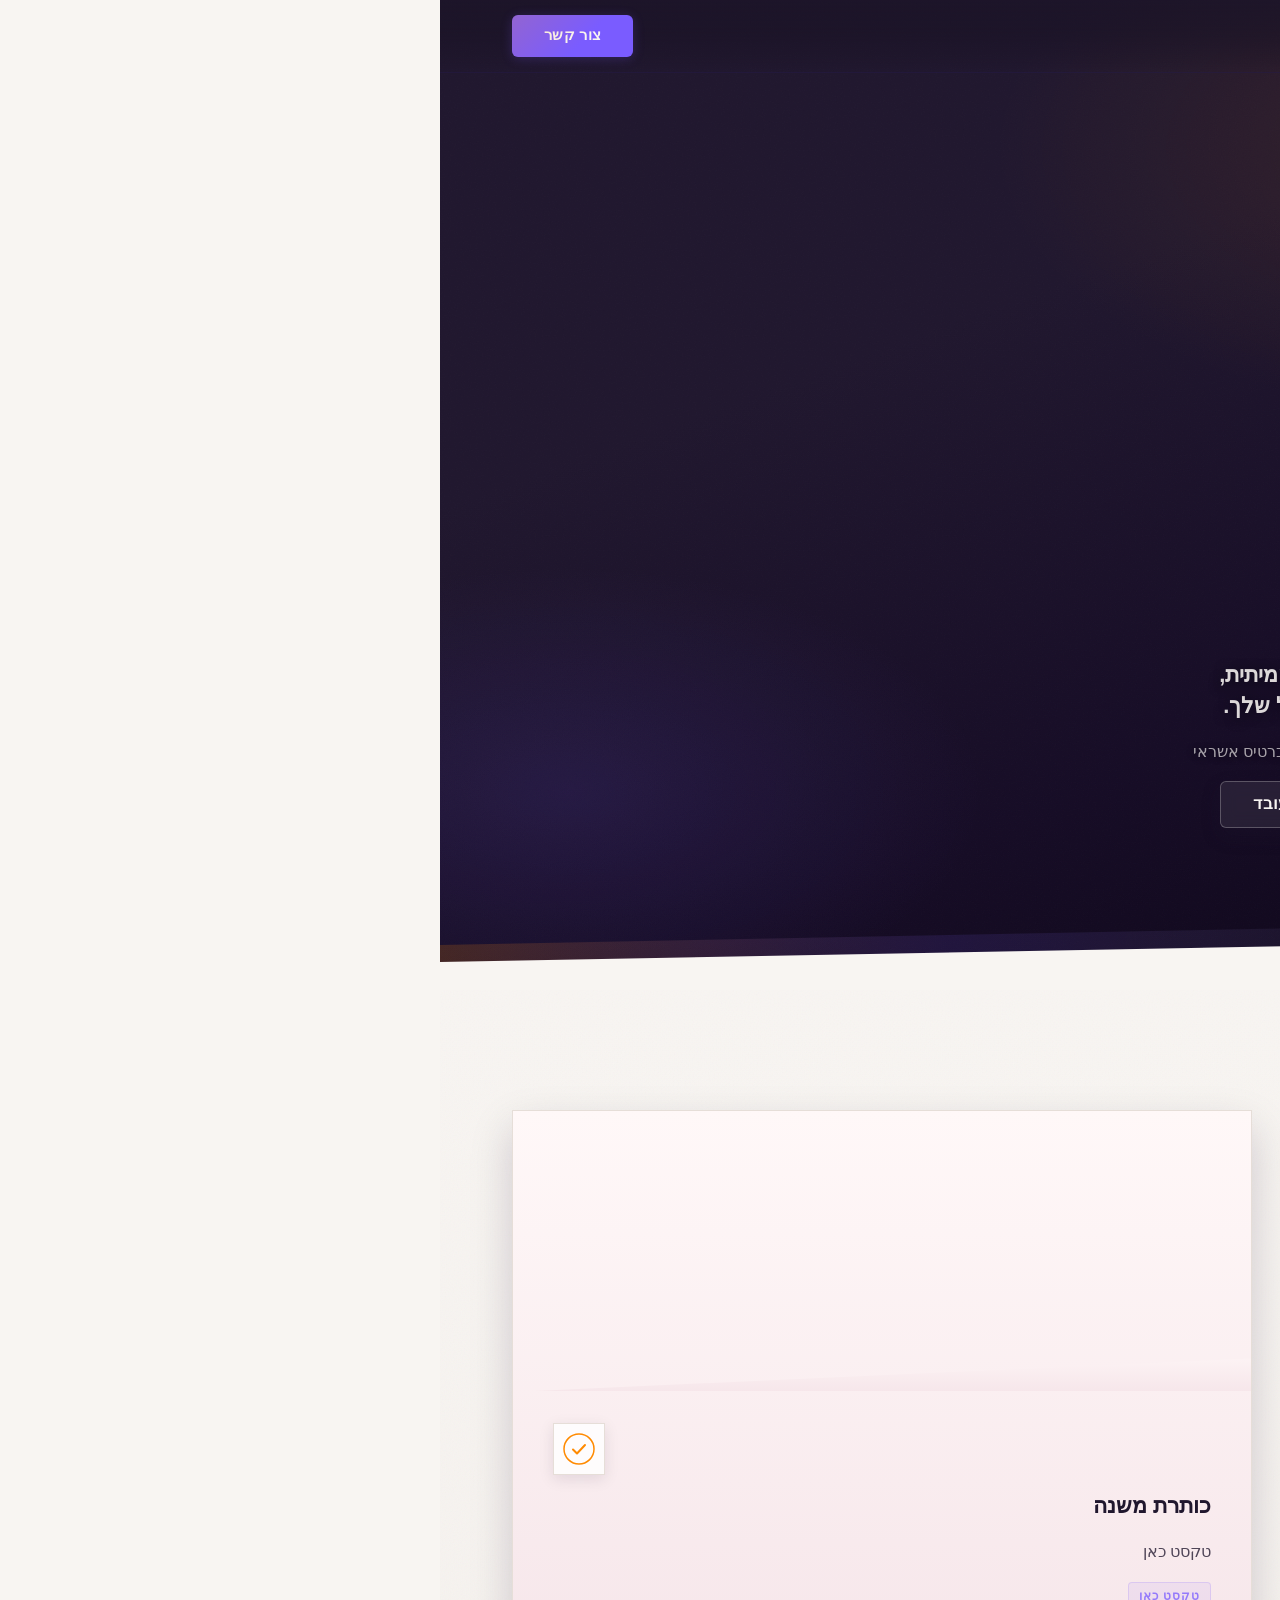
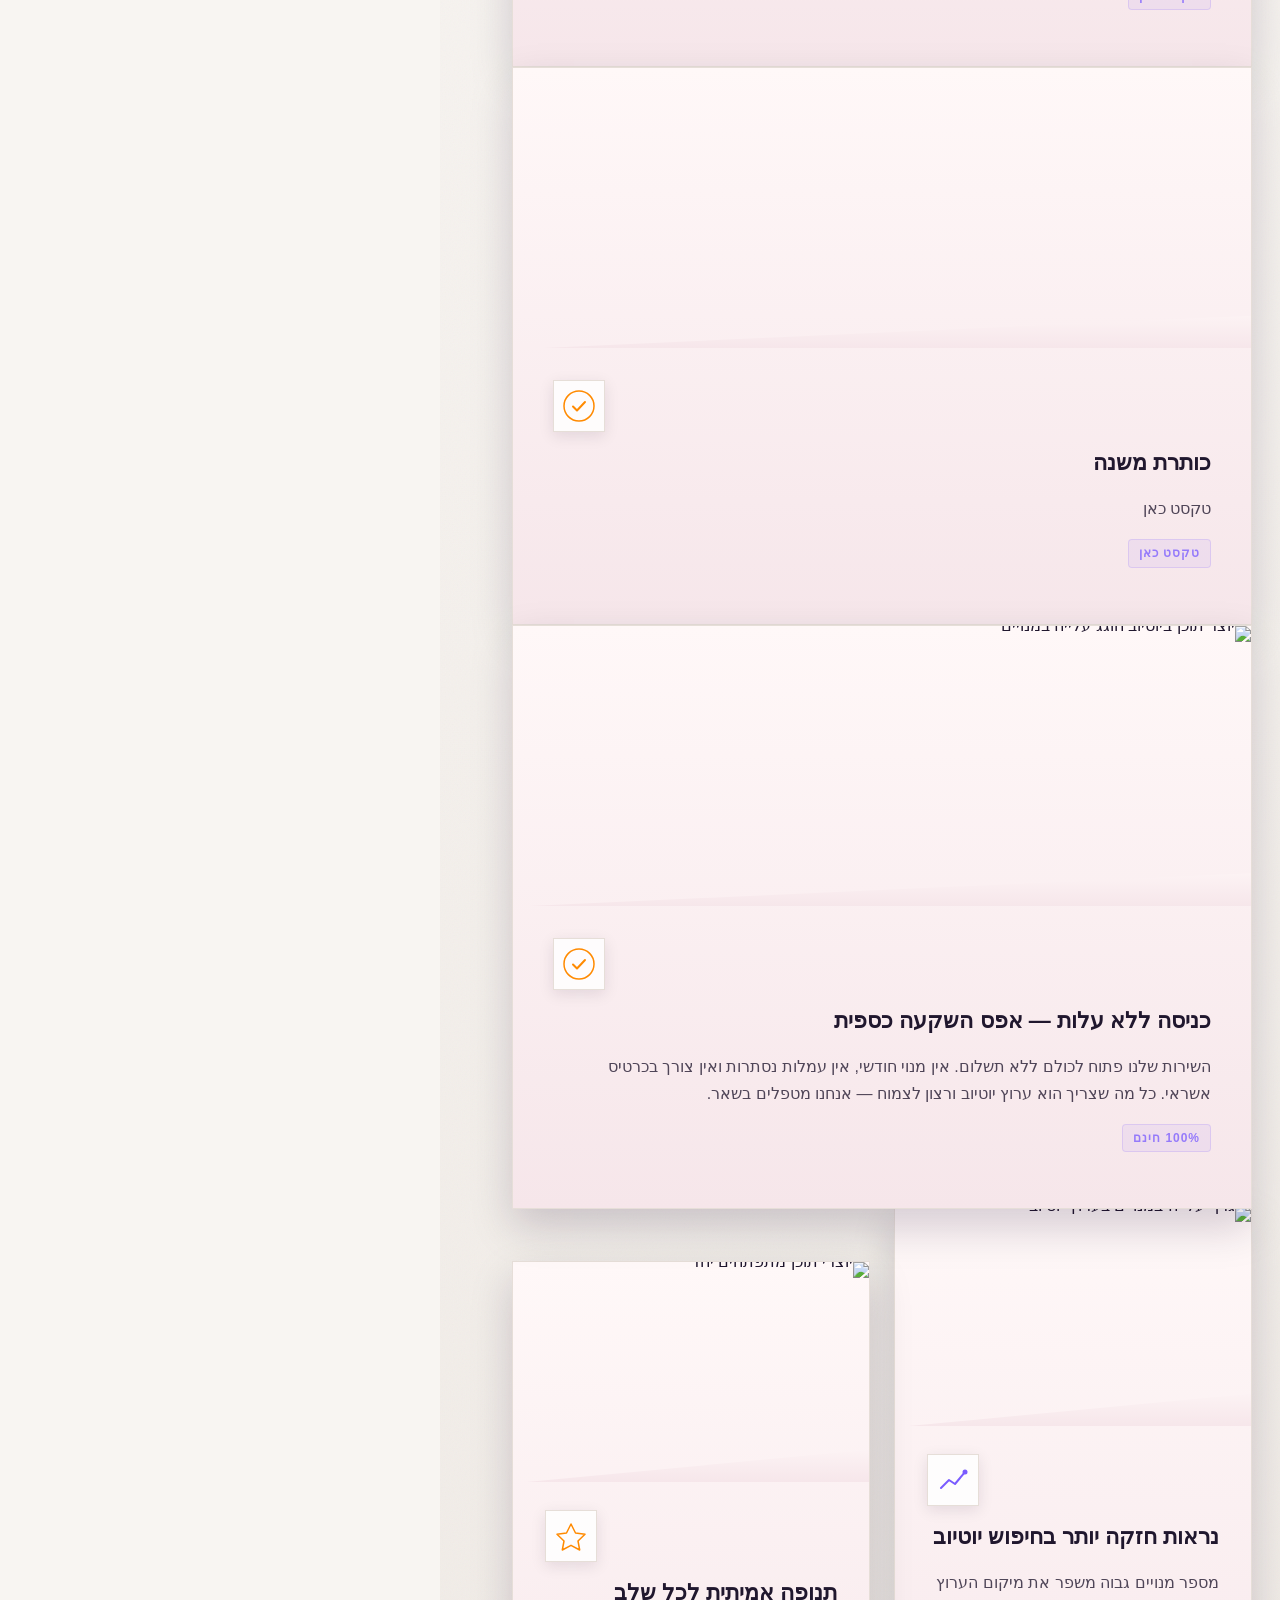
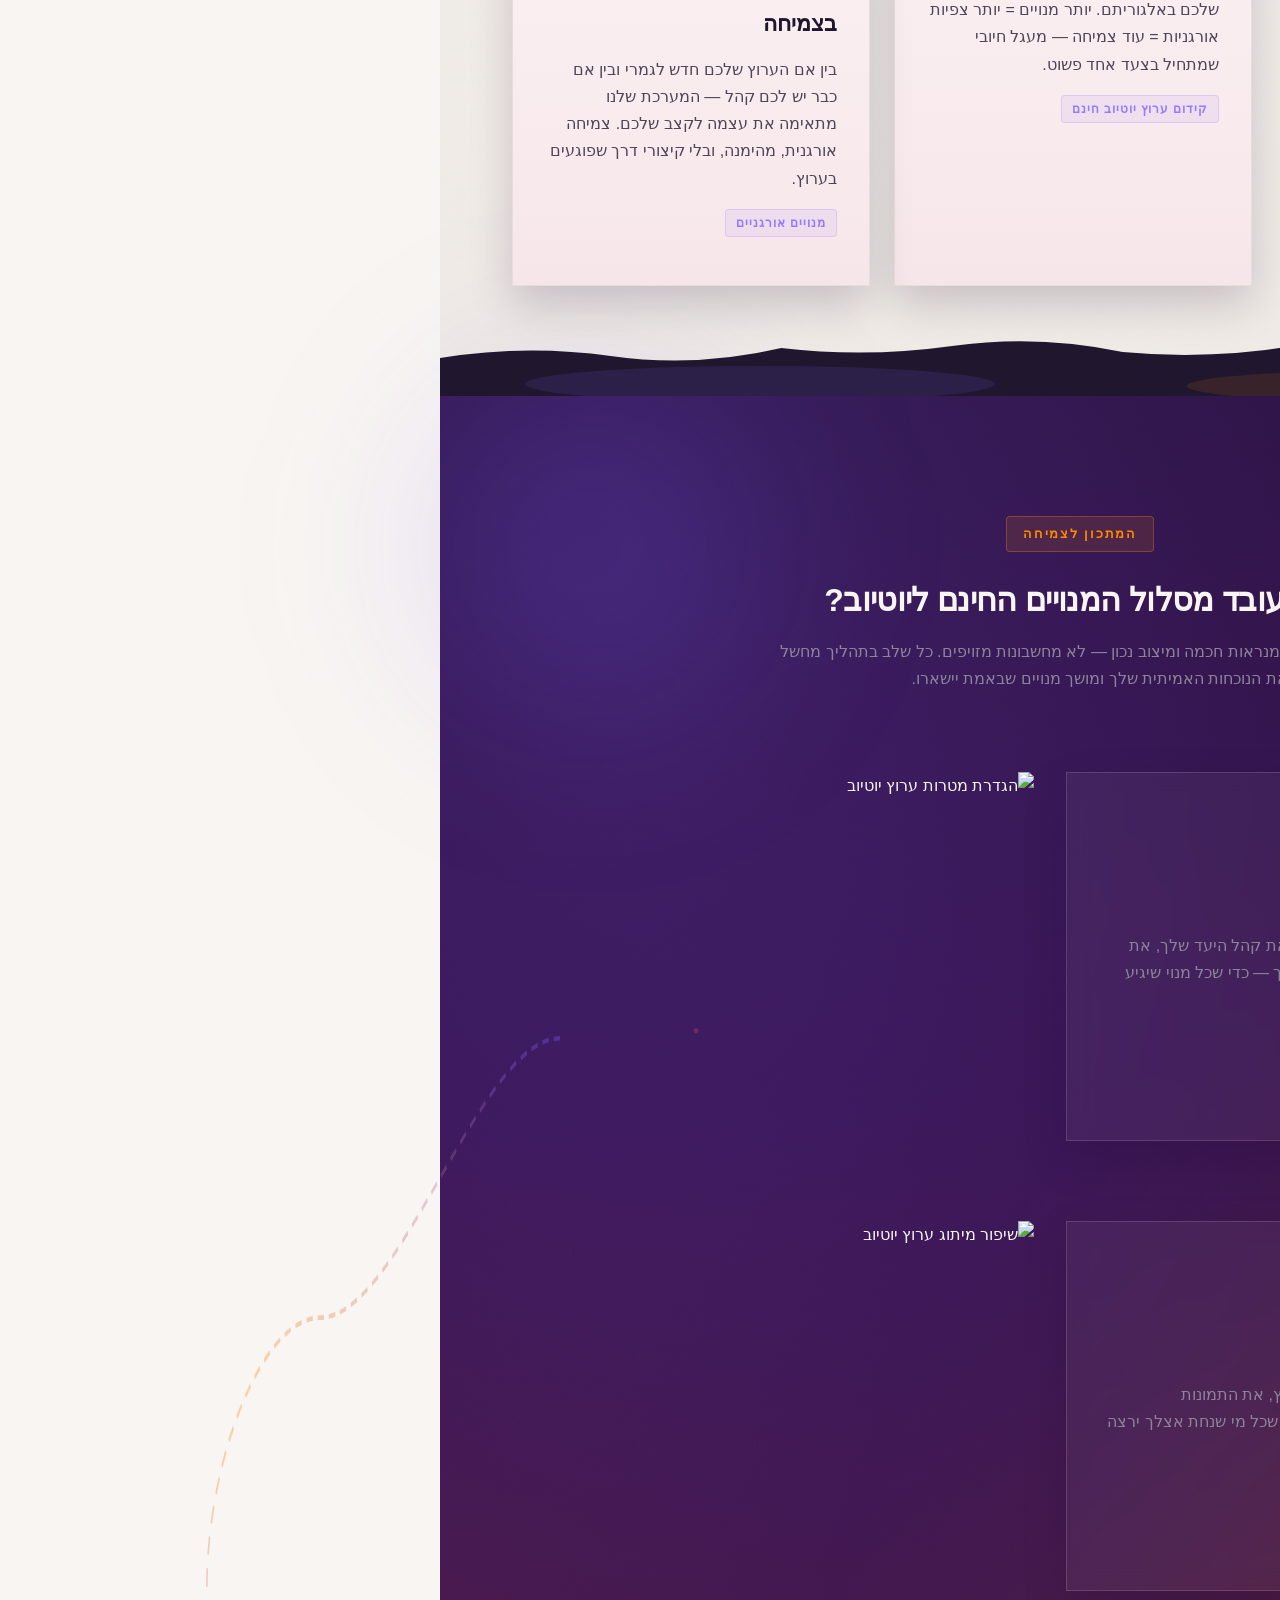
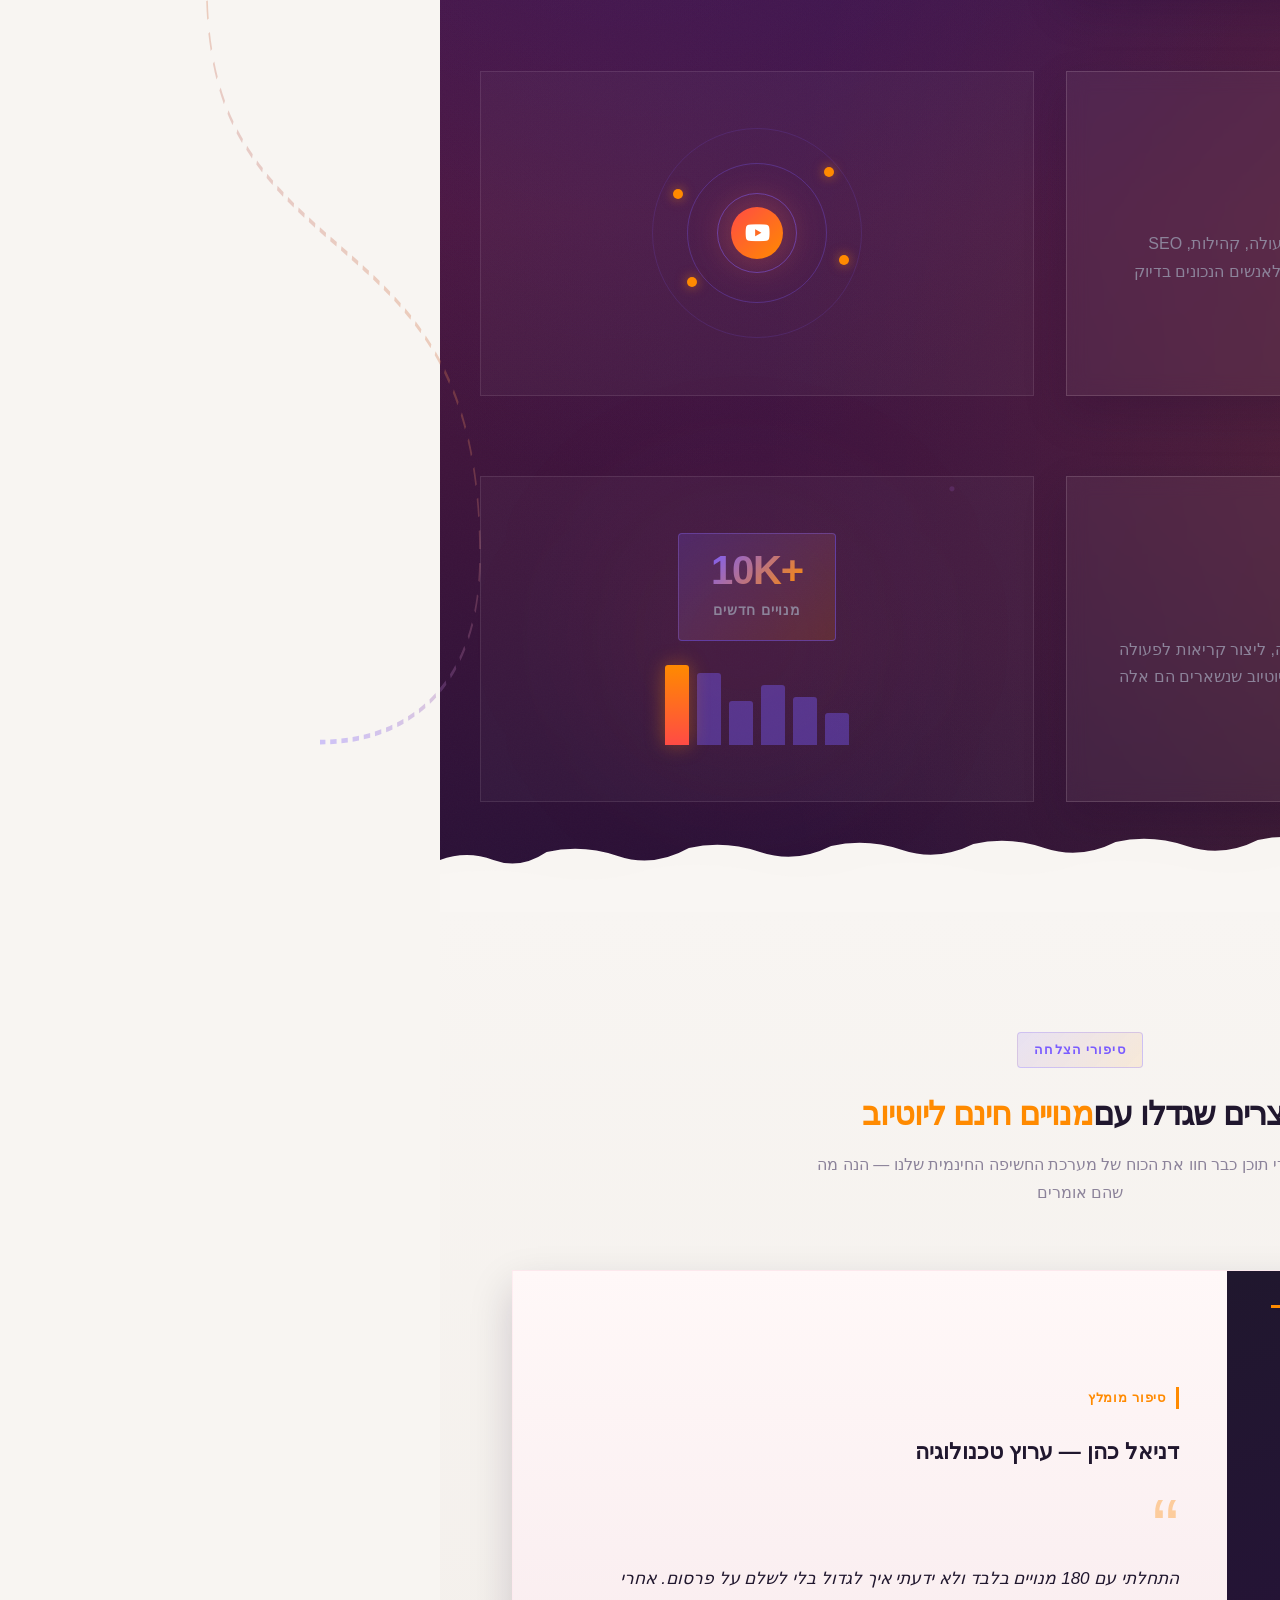
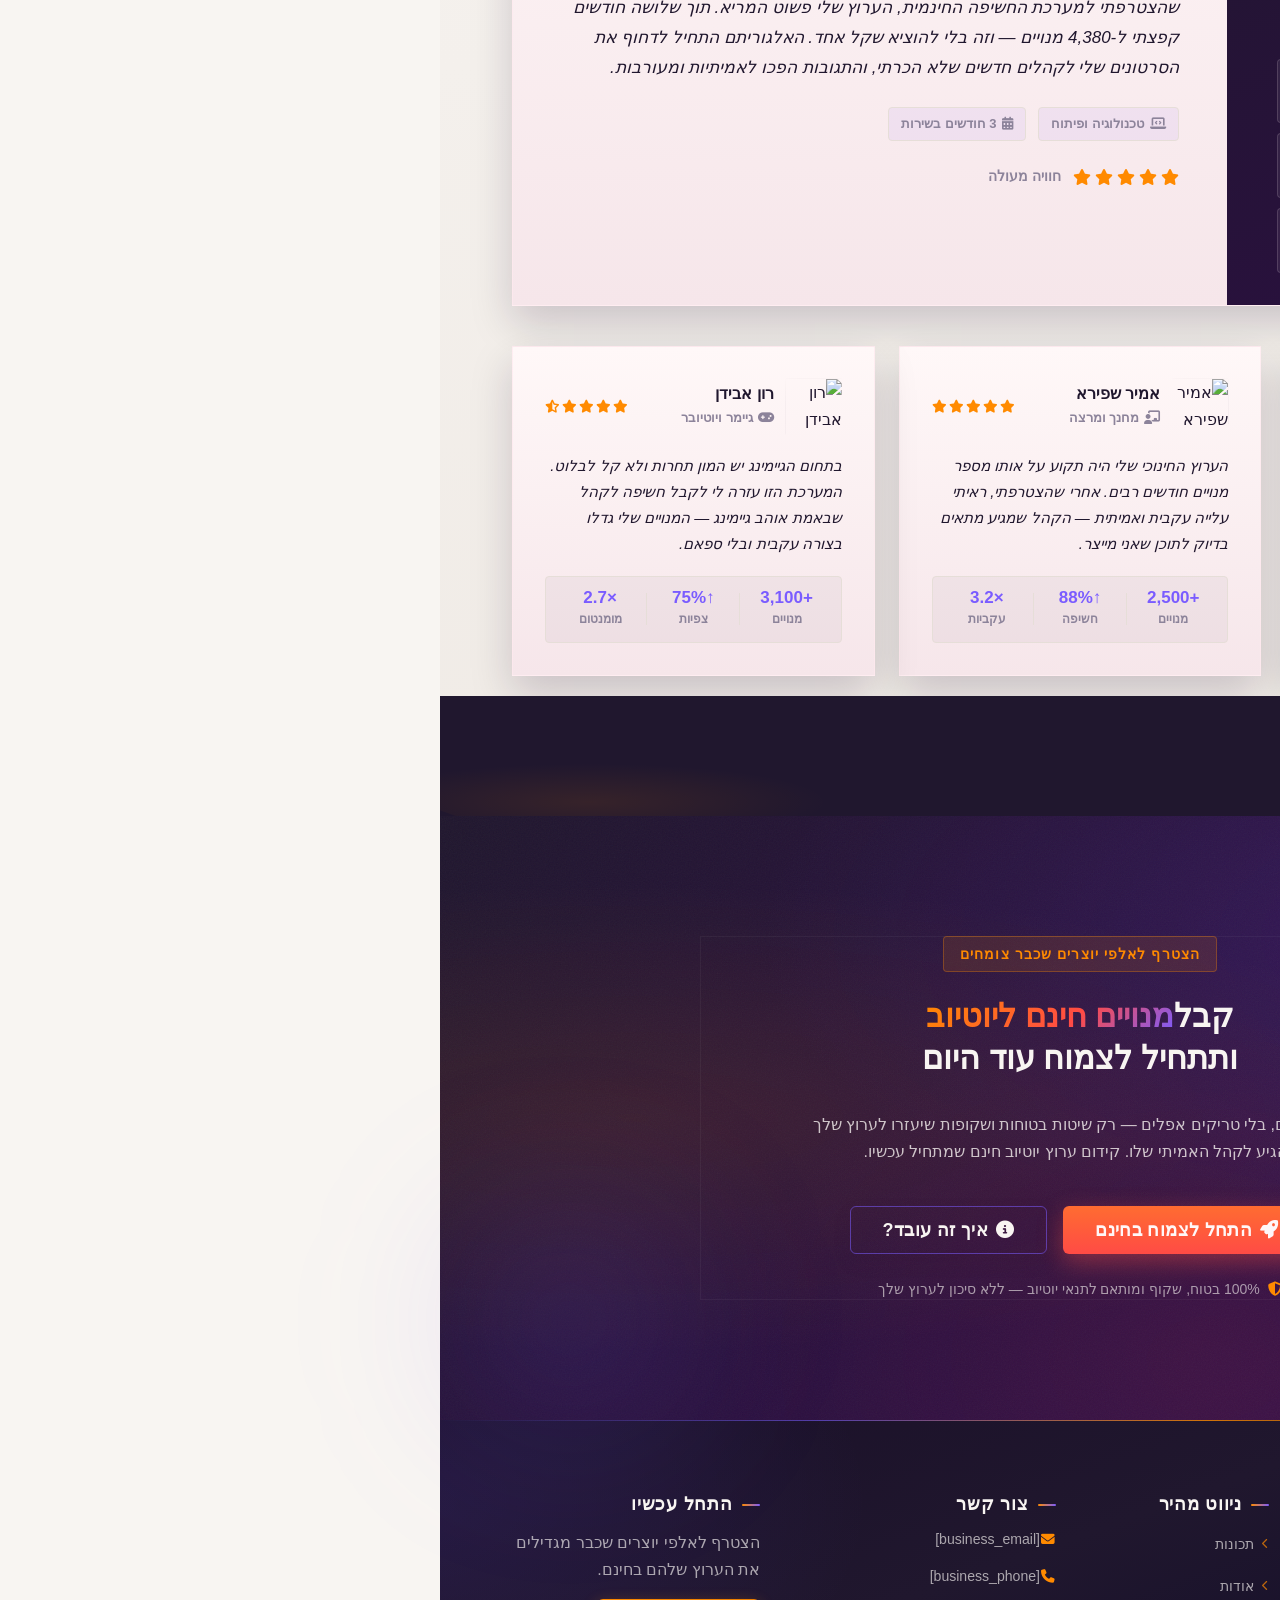
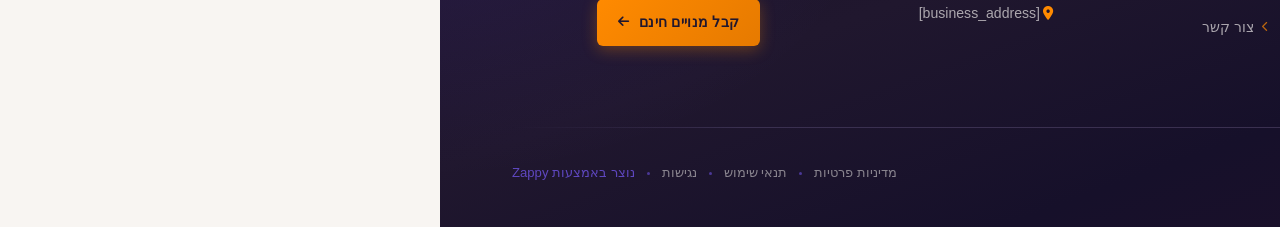
==== commit 354c4124: "Background sync: Progressive GitHub Sync" ====
--- a/public/index.html
+++ b/public/index.html
@@ -1 +1 @@
-<!doctype html><html dir="rtl" lang="he"><head><meta charset="UTF-8"><meta content="width=device-width,initial-scale=1" name="viewport"><meta content="index, follow" name="robots"><title>מנויים חינם ליוטיוב — מנויים חינם ליוטיוב</title><meta content="רוצה לצמוח ביוטיוב בלי להוציא שקל? גלה איך להשיג מנויים ביוטיוב בחינם ולהגדיל את הערוץ שלך במהירות. הצטרף עכשיו ותתחיל לראות תוצאות!" name="description"><meta content="מנויים חינם ליוטיוב, איך להשיג מנויים ביוטיוב בחינם, הגדלת מנויים ביוטיוב ללא תשלום, קידום ערוץ יוטיוב חינם" name="keywords"><link href="/assets/favicon.ico" rel="icon" type="image/x-icon"><link href="/assets/favicon-16x16.png" rel="icon" type="image/png" sizes="16x16"><link href="/assets/favicon-32x32.png" rel="icon" type="image/png" sizes="32x32"><link href="/assets/favicon-48x48.png" rel="icon" type="image/png" sizes="48x48"><link href="/assets/favicon-192x192.png" rel="icon" type="image/png" sizes="192x192"><link href="/assets/favicon-512x512.png" rel="icon" type="image/png" sizes="512x512"><link href="/assets/apple-touch-icon.png" rel="apple-touch-icon"><script>!function(){"use strict";var t="1701c61f-8cdd-4285-bc6d-34d45ae212e6",e="https://api.zappy5.com/api/analytics/track",a=18e5,n=2592e6,o=!0,i=!0,r=!0;var s=function(){var e="zappy_visitor_"+t,a=null;try{if(a=localStorage.getItem(e)){var o=JSON.parse(a),i=Date.now();if(i-o.created<n)return o.lastSeen=i,localStorage.setItem(e,JSON.stringify(o)),o.id}}catch(t){console.warn("Zappy Analytics: LocalStorage not available")}var r="zv_"+Date.now()+"_"+Math.random().toString(36).substr(2,9);try{localStorage.setItem(e,JSON.stringify({id:r,created:Date.now(),lastSeen:Date.now()}))}catch(t){}return r}(),c=function(){var e="zappy_session_"+t,n=null;try{if(n=sessionStorage.getItem(e)){var o=JSON.parse(n),i=Date.now();if(i-o.timestamp<a)return o.timestamp=i,sessionStorage.setItem(e,JSON.stringify(o)),o.id}}catch(t){console.warn("Zappy Analytics: SessionStorage not available")}var r="zs_"+Date.now()+"_"+Math.random().toString(36).substr(2,9);try{sessionStorage.setItem(e,JSON.stringify({id:r,timestamp:Date.now()}))}catch(t){}return r}();function l(a,n){n=n||{};var o={website_id:t,event_type:a,page_path:window.location.pathname,referrer:document.referrer||"direct",visitor_id:s,session_id:c,metadata:n};if(navigator.sendBeacon){var i=new Blob([JSON.stringify(o)],{type:"application/json"});navigator.sendBeacon(e,i)}else fetch(e,{method:"POST",headers:{"Content-Type":"application/json"},body:JSON.stringify(o),keepalive:!0}).catch(function(t){console.warn("Zappy Analytics: Failed to track event",t)})}o&&l("pageview",{title:document.title,url:window.location.href}),i&&document.addEventListener("click",function(t){var e=t.target;if("BUTTON"===e.tagName||e.closest("button")){var a="BUTTON"===e.tagName?e:e.closest("button");l("click",{element:"button",text:a.textContent.trim().substring(0,100),id:a.id||null,class:a.className||null})}else if("A"===e.tagName||e.closest("a")){var n="A"===e.tagName?e:e.closest("a");l("navigation",{element:"link",text:n.textContent.trim().substring(0,100),href:n.href,external:n.hostname!==window.location.hostname})}},!0),r&&document.addEventListener("submit",function(t){var e=t.target;l("form_submit",{form_id:e.id||null,form_name:e.name||null,form_action:e.action||null,form_method:e.method||"GET"})},!0);var d=Date.now();window.addEventListener("beforeunload",function(){l("page_unload",{time_on_page:Math.floor((Date.now()-d)/1e3),page_path:window.location.pathname})}),window.zappyAnalytics={track:l,getVisitorId:function(){return s},getSessionId:function(){return c}}}()</script><meta content="מנויים חינם ליוטיוב — מנויים חינם ליוטיוב" property="og:title"><meta content="רוצה לצמוח ביוטיוב בלי להוציא שקל? גלה איך להשיג מנויים ביוטיוב בחינם ולהגדיל את הערוץ שלך במהירות. הצטרף עכשיו ותתחיל לראות תוצאות!" property="og:description"><meta content="website" property="og:type"><meta content="he_IL" property="og:locale"><meta content="summary_large_image" name="twitter:card"><meta content="מנויים חינם ליוטיוב — מנויים חינם ליוטיוב" name="twitter:title"><meta content="רוצה לצמוח ביוטיוב בלי להוציא שקל? גלה איך להשיג מנויים ביוטיוב בחינם ולהגדיל את הערוץ שלך במהירות. הצטרף עכשיו ותתחיל לראות תוצאות!" name="twitter:description"><link href="https://cdnjs.cloudflare.com/ajax/libs/font-awesome/6.4.0/css/all.min.css" rel="stylesheet"><link href="/assets/favicon.ico" rel="icon" type="image/x-icon"><link href="/assets/favicon-16x16.png" rel="icon" type="image/png" sizes="16x16"><link href="/assets/favicon-32x32.png" rel="icon" type="image/png" sizes="32x32"><link href="/assets/favicon-48x48.png" rel="icon" type="image/png" sizes="48x48"><link href="/assets/favicon-192x192.png" rel="icon" type="image/png" sizes="192x192"><link href="/assets/favicon-512x512.png" rel="icon" type="image/png" sizes="512x512"><link href="/assets/apple-touch-icon.png" rel="apple-touch-icon"><link href="https://cdn.jsdelivr.net/npm/vanilla-cookieconsent@3/dist/cookieconsent.css" rel="stylesheet"><script src="https://cdn.jsdelivr.net/npm/vanilla-cookieconsent@3/dist/cookieconsent.umd.js"></script><script src="https://cdn.jsdelivr.net/gh/mickidum/acc_toolbar/acctoolbar/acctoolbar.min.js"></script><link href="/styles.css" rel="stylesheet"><style id="zappy-dropdown-submenu-styles">#navMenu li:has(.sub-menu),.nav-menu li:has(.sub-menu),.navbar li:has(.sub-menu),nav li:has(.sub-menu){position:relative}#navMenu .sub-menu,.nav-menu .sub-menu,.navbar .sub-menu,nav .sub-menu{display:block!important;position:absolute!important;top:100%;left:0;min-width:220px;background:#fff;border-radius:8px;box-shadow:0 8px 25px rgba(0,0,0,.15);padding:8px 0;opacity:0;visibility:hidden;transform:translateY(10px);transition:all .3s ease;z-index:1000;list-style:none;pointer-events:none}#navMenu li:hover>.sub-menu,.nav-menu li:hover>.sub-menu,.navbar li:hover>.sub-menu,nav li:hover>.sub-menu{opacity:1!important;visibility:visible!important;transform:translateY(0)!important;pointer-events:auto!important}.sub-menu li{list-style:none;margin:0;padding:0}.sub-menu a{display:block!important;padding:10px 16px!important;color:var(--text-dark,#333)!important;font-weight:500;text-decoration:none;white-space:nowrap;transition:background-color .2s}.sub-menu a:hover{background-color:#f5f5f5}[dir=rtl] .nav-menu .sub-menu,[dir=rtl] .navbar .sub-menu,[dir=rtl] nav .sub-menu,html[lang=ar] .nav-menu .sub-menu,html[lang=ar] .navbar .sub-menu,html[lang=ar] nav .sub-menu,html[lang=he] .nav-menu .sub-menu,html[lang=he] .navbar .sub-menu,html[lang=he] nav .sub-menu{left:auto!important;right:0!important}.sub-menu:empty,.sub-menu:not(:has(li)),.sub-menu:not(:has(li:not(.zappy-hidden-menu-item))){display:none!important;opacity:0!important;visibility:hidden!important;pointer-events:none!important}li:has(.menu-group-title):hover>.sub-menu{opacity:1!important;visibility:visible!important;transform:translateY(0)!important;pointer-events:auto!important}#navMenu>li>.menu-group-title,.nav-menu>li>.menu-group-title{display:inline-block;padding:.5rem 1rem;cursor:default;user-select:none}@media (max-width:768px){#navMenu .sub-menu,.nav-menu .sub-menu,.navbar .sub-menu,nav .sub-menu{position:static!important;transform:none!important;box-shadow:none!important;background:0 0!important;max-height:0;overflow:hidden;opacity:0;visibility:hidden;transition:max-height .3s ease,opacity .3s ease;padding:0!important;border-radius:0!important}.sub-menu.mobile-expanded{max-height:500px!important;opacity:1!important;visibility:visible!important;padding:8px 0 8px 16px!important}[dir=rtl] .sub-menu.mobile-expanded,html[lang=he] .sub-menu.mobile-expanded{padding:8px 16px 8px 0!important}#navMenu li:hover>.sub-menu,.nav-menu li:hover>.sub-menu,.navbar li:hover>.sub-menu,nav li:hover>.sub-menu{opacity:0;visibility:hidden;pointer-events:none}#navMenu li>.sub-menu.mobile-expanded,.nav-menu li>.sub-menu.mobile-expanded,.navbar li>.sub-menu.mobile-expanded,nav li>.sub-menu.mobile-expanded{opacity:1!important;visibility:visible!important;pointer-events:auto!important}#navMenu li:has(.sub-menu),.nav-menu li:has(.sub-menu),.navbar li:has(.sub-menu),nav li:has(.sub-menu){display:flex!important;flex-wrap:wrap!important;align-items:center!important;position:relative!important;min-height:44px!important}#navMenu li:has(.sub-menu)>a,.nav-menu li:has(.sub-menu)>a,.navbar li:has(.sub-menu)>a,nav li:has(.sub-menu)>a{flex:1!important;min-width:0!important}#navMenu li:has(.sub-menu)>.menu-group-title,.nav-menu li:has(.sub-menu)>.menu-group-title,.navbar li:has(.sub-menu)>.menu-group-title,nav li:has(.sub-menu)>.menu-group-title{flex:1!important;min-width:0!important;padding:0!important;line-height:inherit!important}#navMenu li:has(.sub-menu)>.sub-menu,.nav-menu li:has(.sub-menu)>.sub-menu,.navbar li:has(.sub-menu)>.sub-menu,nav li:has(.sub-menu)>.sub-menu{flex-basis:100%!important;width:100%!important}#navMenu li:has(.sub-menu)>a [class*=arrow],#navMenu li:has(.sub-menu)>a [class*=chevron],.nav-menu li:has(.sub-menu)>a .fa-angle-down,.nav-menu li:has(.sub-menu)>a .fa-chevron-down,.nav-menu li:has(.sub-menu)>a [class*=arrow],.nav-menu li:has(.sub-menu)>a [class*=chevron],nav li:has(.sub-menu)>a [class*=arrow],nav li:has(.sub-menu)>a [class*=chevron]{display:none!important;visibility:hidden!important}.mobile-submenu-toggle{display:flex!important;align-items:center!important;justify-content:center!important;width:44px!important;height:auto!important;background:0 0!important;border:none!important;cursor:pointer!important;color:var(--text-light)!important;position:static!important;flex-shrink:0!important;align-self:stretch!important;z-index:2!important;padding:0!important;margin:0!important}.mobile-submenu-toggle::after{content:''!important;width:0!important;height:0!important;border-left:6px solid transparent!important;border-right:6px solid transparent!important;border-top:7px solid currentColor!important;transition:transform .3s ease!important}.mobile-submenu-toggle.expanded::after{transform:rotate(180deg)!important}.sub-menu a{padding:10px 0!important;display:block!important;color:var(--text-light)!important}.navbar .sub-menu li a,.zappy-products-dropdown .sub-menu a,nav.navbar .sub-menu li a{color:var(--text-light)!important}}@media (min-width:769px){.mobile-submenu-toggle{display:none!important}}</style><style id="mobile-lang-menu-deployed-css">@media (max-width:768px){.lang-switcher,.nav-container .lang-switcher,.nav-cta-container .lang-switcher,.nav-ecommerce-icons .lang-switcher,.nav-icons-left .lang-switcher,.navbar .lang-switcher,.navbar .nav-cta-container .lang-switcher{display:none!important}.mobile-lang-menu{width:100%;border-top:1px solid rgba(128,128,128,.2);padding:8px 0 0 0;margin-top:8px}.mobile-lang-toggle{display:flex!important;align-items:center;justify-content:space-between;width:100%;padding:12px 16px;background:0 0;border:none;cursor:pointer;font-size:15px;color:inherit;font-family:inherit}.mobile-lang-toggle::after{content:'';display:inline-block;width:8px;height:8px;border-right:2px solid currentColor;border-bottom:2px solid currentColor;transform:rotate(45deg);transition:transform .3s ease;margin-left:8px}.mobile-lang-toggle.expanded::after{transform:rotate(-135deg)}.mobile-lang-options{max-height:0;overflow:hidden;transition:max-height .3s ease}.mobile-lang-options.expanded{max-height:300px}.mobile-lang-option{display:flex!important;align-items:center;gap:10px;padding:10px 24px;text-decoration:none;color:inherit;font-size:14px;font-family:inherit}.mobile-lang-option:hover{background:rgba(128,128,128,.1)}.mobile-lang-option.active{font-weight:600;opacity:.7;pointer-events:none}.mobile-lang-option img{width:20px;height:20px;border-radius:50%}}@media (min-width:769px){.mobile-lang-menu{display:none!important}}</style><style id="zappy-widget-visibility">#mic-access-tool-box,#mic-access-tool-general-button,#mic-init-access-tool #mic-access-tool-box,#mic-init-access-tool #mic-access-tool-general-button,#mic-init-access-tool .mic-access-tool-general-button,._access-icon,._access-menu,.mic-access-tool-box,.mic-access-tool-general-button,div[id*=mic-access-tool-box]{display:none!important;visibility:hidden!important;opacity:0!important;pointer-events:none!important}</style></head><body><nav class="navbar" dir="rtl"><button aria-label="Menu" class="mobile-toggle" id="mobileToggle"><svg viewBox="0 0 24 24" fill="none" height="24" width="24" class="hamburger-icon"><path d="M3 12h18M3 6h18M3 18h18" stroke="currentColor" stroke-width="2" stroke-linecap="round"></path></svg><svg viewBox="0 0 24 24" fill="none" height="24" width="24" class="close-icon" style="display:none"><path d="M18 6L6 18M6 6l12 12" stroke="currentColor" stroke-width="2" stroke-linecap="round"></path></svg></button><button aria-label="Call" class="phone-header-btn" data-phone=""><svg viewBox="0 0 24 24" fill="currentColor" height="20" width="20"><path d="M22 16.92v3a2 2 0 0 1-2.18 2 19.79 19.79 0 0 1-8.63-3.07 19.5 19.5 0 0 1-6-6 19.79 19.79 0 0 1-3.07-8.67A2 2 0 0 1 4.11 2h3a2 2 0 0 1 2 1.72 12.84 12.84 0 0 0 .7 2.81 2 2 0 0 1-.45 2.11L8.09 9.91a16 16 0 0 0 6 6l1.27-1.27a2 2 0 0 1 2.11-.45 12.84 12.84 0 0 0 2.81.7A2 2 0 0 1 22 16.92z"></path></svg></button><div class="nav-container"><div class="nav-right-group"><div class="nav-brand"><a href="/" class="logo-link"><img alt="מנויים חינם ליוטיוב" src="/assets/logo.webp" class="logo"></a></div><ul class="nav-menu" id="navMenu"><li><a href="/features">תכונות</a></li><li><a href="/about">אודות</a></li></ul></div><div class="nav-cta-container"><a href="/contact" class="nav-cta-btn">צור קשר</a></div></div></nav><script>window.addEventListener("load",function(){const e=document.querySelector(".navbar, nav, header");if(!e)return void console.log("[Navbar] Navbar element not found");let t=document.getElementById("mobileToggle")||document.querySelector(".mobile-toggle")||document.querySelector(".hamburger")||document.querySelector(".hamburger-menu")||document.querySelector(".menu-toggle")||document.querySelector(".burger-menu")||document.querySelector('[aria-label="Menu"]')||document.querySelector('[aria-label="תפריט"]');const o=document.querySelector(".phone-header-btn"),n=window.getComputedStyle(e);let r=n.backgroundColor;if(console.log("[Navbar] Initial navbar background:",r),"transparent"===r||"rgba(0, 0, 0, 0)"===r||r.startsWith("rgba")&&r.includes(", 0)")){const e=n.backgroundImage;if(e&&"none"!==e)console.log("[Navbar] Navbar has background image/gradient, using dark text"),r="rgb(240, 240, 240)";else{const e=window.getComputedStyle(document.body).backgroundColor;console.log("[Navbar] Navbar transparent, using body background:",e),r=e}}const i=r.match(/\d+/g);if(i&&i.length>=3){const e=(.299*parseInt(i[0])+.587*parseInt(i[1])+.114*parseInt(i[2]))/255;console.log("[Navbar] Mobile button colors preserved from Claude CSS (luminance:",e.toFixed(2)+")");const n=document.createElement("style");n.id="zappy-mobile-nav-fix";document.documentElement.lang;document.documentElement.dir,n.textContent='\n        /* Hide mobile buttons on desktop, show only on mobile */\n        @media (min-width: 769px) {\n          .mobile-toggle,\n          .phone-header-btn {\n            display: none !important;\n          }\n        }\n        \n        /* Show and position mobile buttons correctly on mobile */\n        @media (max-width: 768px) {\n          .mobile-toggle,\n          .phone-header-btn {\n            position: absolute !important;\n            top: 50% !important;\n            transform: translateY(-50%) !important;\n            z-index: 1001 !important;\n            display: flex !important;\n            align-items: center !important;\n            justify-content: center !important;\n            width: 36px !important;\n            height: 36px !important;\n            border-radius: 50% !important;\n            border: none !important;\n            cursor: pointer !important;\n            padding: 6px !important;\n            background: none !important;\n            color: var(--nav-text, var(--text-light)) !important;\n          }\n          \n          /* LTR positioning (default): hamburger LEFT, phone RIGHT */\n          html:not([dir="rtl"]):not([lang="he"]):not([lang="ar"]) .mobile-toggle,\n          html[dir="ltr"] .mobile-toggle {\n            left: 12px !important;\n            right: auto !important;\n          }\n          html:not([dir="rtl"]):not([lang="he"]):not([lang="ar"]) .phone-header-btn,\n          html[dir="ltr"] .phone-header-btn {\n            right: 12px !important;\n            left: auto !important;\n          }\n          \n          /* RTL positioning: hamburger RIGHT, phone LEFT */\n          html[dir="rtl"] .mobile-toggle,\n          html[lang="he"] .mobile-toggle,\n          html[lang="ar"] .mobile-toggle {\n            right: 12px !important;\n            left: auto !important;\n          }\n          html[dir="rtl"] .phone-header-btn,\n          html[lang="he"] .phone-header-btn,\n          html[lang="ar"] .phone-header-btn {\n            left: 12px !important;\n            right: auto !important;\n          }\n          \n          /* CRITICAL: Ensure nav-container has min-height on mobile */\n          /* All children are positioned absolutely/fixed on mobile, so height:auto collapses to 0 */\n          .nav-container {\n            min-height: 70px !important;\n            position: relative !important;\n          }\n          \n          /* Ensure SVG icons are properly sized and inherit color */\n          .mobile-toggle svg,\n          .phone-header-btn svg {\n            width: 24px !important;\n            height: 24px !important;\n            /* Don\'t force display - let JavaScript control hamburger/close toggle */\n          }\n          \n          /* Reset nav-cta-container on mobile - remove desktop box-shadow/padding */\n          /* that creates a visible ghost box when CTA button is hidden */\n          .nav-cta-container {\n            box-shadow: none !important;\n            padding: 0 !important;\n          }\n          \n          /* Hide nav-cta-container entirely on mobile when there\'s no lang-switcher */\n          /* (only the CTA button is inside, and it\'s hidden on mobile) */\n          .nav-cta-container:not(:has(.lang-switcher)) {\n            display: none !important;\n          }\n          \n          /* CRITICAL: Prevent hero image fade gradient from bleeding over headline text */\n          /* The .image-fade-gradient has bottom: -30px (extends below parent) */\n          /* On mobile stacked layout, this overlaps the h1 text below the image */\n          .hero-image-column {\n            overflow: hidden !important;\n          }\n          .image-fade-gradient {\n            bottom: 0 !important;\n          }\n          \n          /* Hide desktop language switcher on mobile - hamburger menu handles it */\n          /* High specificity to override stored CSS */\n          .lang-switcher,\n          .nav-cta-container .lang-switcher,\n          .nav-container .lang-switcher,\n          .navbar .lang-switcher,\n          .navbar .nav-cta-container .lang-switcher {\n            display: none !important;\n          }\n        }\n      ';const r=document.getElementById("zappy-mobile-nav-fix");r&&r.remove(),document.head.appendChild(n),console.log("[Navbar] Critical CSS injected for mobile nav positioning");const l=window.innerWidth<=768;if(t){const e=t.querySelector(".hamburger-icon"),o=t.querySelector(".close-icon");e&&(e.style.setProperty("width","24px","important"),e.style.setProperty("height","24px","important"),e.style.setProperty("display","block","important")),o&&(o.style.setProperty("width","24px","important"),o.style.setProperty("height","24px","important"),o.style.setProperty("display","none","important")),l?(t.style.setProperty("position","absolute","important"),t.style.setProperty("top","50%","important"),t.style.setProperty("transform","translateY(-50%)","important"),t.style.setProperty("z-index","1001","important"),t.style.removeProperty("left"),t.style.removeProperty("right"),console.log("[Navbar] Mobile toggle positioning applied (mobile viewport)")):(t.style.removeProperty("position"),t.style.removeProperty("top"),t.style.removeProperty("transform"),t.style.removeProperty("z-index"),t.style.removeProperty("left"),t.style.removeProperty("right"),console.log("[Navbar] Desktop viewport - cleared mobile toggle inline positioning"))}if(o){const e=o.querySelector("svg");e&&(e.style.width="24px",e.style.height="24px",e.setAttribute("width","24"),e.setAttribute("height","24")),l?(o.style.setProperty("position","absolute","important"),o.style.setProperty("top","50%","important"),o.style.setProperty("transform","translateY(-50%)","important"),o.style.setProperty("z-index","1001","important"),o.style.removeProperty("left"),o.style.removeProperty("right"),console.log("[Navbar] Phone button positioning applied (mobile viewport)")):(o.style.removeProperty("position"),o.style.removeProperty("top"),o.style.removeProperty("transform"),o.style.removeProperty("z-index"),o.style.removeProperty("left"),o.style.removeProperty("right"),console.log("[Navbar] Desktop viewport - cleared phone button inline positioning"))}}else console.log("[Navbar] Could not parse background color:",r);t=document.getElementById("mobileToggle")||document.querySelector(".mobile-toggle")||document.querySelector(".hamburger")||document.querySelector(".hamburger-menu")||document.querySelector(".menu-toggle")||document.querySelector(".burger-menu")||document.querySelector('[aria-label="Menu"]')||document.querySelector('[aria-label="תפריט"]');const l=document.getElementById("navMenu")||document.querySelector(".nav-menu")||document.querySelector(".nav-links")||document.querySelector("nav ul:not(.submenu)");if(!t||!l)return void console.log("[Navbar] Mobile toggle or menu not found:",{toggle:!!t,menu:!!l});l.id||(l.id="navMenu"),console.log("[Navbar] Initializing mobile menu...");const a=t.cloneNode(!0);t.parentNode.replaceChild(a,t),a.addEventListener("click",function(e){e.preventDefault(),e.stopPropagation();const t=this.querySelector(".hamburger-icon"),o=this.querySelector(".close-icon");l.classList.contains("active")?(l.classList.remove("active"),t&&t.style.setProperty("display","block","important"),o&&o.style.setProperty("display","none","important"),document.body.style.overflow="",console.log("[Navbar] Menu closed")):(l.classList.add("active"),t&&t.style.setProperty("display","none","important"),o&&o.style.setProperty("display","block","important"),document.body.style.overflow="hidden",console.log("[Navbar] Menu opened"))}),l.querySelectorAll("a").forEach(function(e){e.addEventListener("click",function(){if("#"===this.getAttribute("href"))return;const e=a.querySelector(".hamburger-icon"),t=a.querySelector(".close-icon");l.classList.remove("active"),e&&e.style.setProperty("display","block","important"),t&&t.style.setProperty("display","none","important"),document.body.style.overflow="",console.log("[Navbar] Menu closed (link clicked)")})});var s=l.querySelectorAll(".dropdown-toggle");s.forEach(function(e){e.addEventListener("click",function(e){e.preventDefault(),e.stopPropagation();var t=this.closest(".nav-dropdown");t&&(t.parentNode.querySelectorAll(".nav-dropdown.open").forEach(function(e){e!==t&&e.classList.remove("open")}),t.classList.toggle("open"),console.log("[Navbar] Dropdown toggled:",t.classList.contains("open")?"open":"closed"))})}),document.addEventListener("click",function(e){e.target.closest(".nav-dropdown")||document.querySelectorAll(".nav-dropdown.open").forEach(function(e){e.classList.remove("open")})}),console.log("[Navbar] Dropdown handlers initialized for "+s.length+" dropdowns"),o&&o.addEventListener("click",function(){const e=document.querySelectorAll('a[href^="tel:"]'),t=e.length>0?e[0].getAttribute("href").replace("tel:",""):"[business_phone]";window.location.href="tel:"+t,console.log("[Navbar] Phone button clicked")}),console.log("[Navbar] Mobile menu initialized successfully");const p=function(){const e=document.querySelector(".whatsapp-float");e&&(window.innerWidth>=769?(e.style.setProperty("display","none","important"),e.style.setProperty("visibility","hidden","important"),e.style.setProperty("opacity","0","important"),e.style.setProperty("pointer-events","none","important"),console.log("[WhatsApp] Button hidden on desktop")):(e.style.removeProperty("display"),e.style.removeProperty("visibility"),e.style.removeProperty("opacity"),e.style.removeProperty("pointer-events"),console.log("[WhatsApp] Button visible on mobile")))};let c;p(),window.addEventListener("resize",function(){clearTimeout(c),c=setTimeout(p,100)})})</script><main><section class="index-hero-section" data-layout-spec="בית-hero" dir="rtl" data-hero-type="fullscreen-scrim"><div class="index-hero-bg"><img alt="יוצר תוכן ביוטיוב עם מסך אנליטיקס ומנויים צומחים" src="/assets/site-index-hero-image-1.webp" data-context="Moody cinematic creator studio photography: a YouTube content creator at a dark desk with a large monitor displaying blurred YouTube analytics and subscriber graphs, warm orange and violet light leaks, subtle film grain, motion blur streaks in the background, deep plum and near-black shadows, professional microphone and ring light visible, cinematic widescreen composition, ultra high quality, editorial photography style" data-placeholder="index-hero-image-1" height="1080" width="1920" data-hero-bg="true"></div><div class="index-hero-scrim" aria-hidden="true"></div><div class="index-hero-lightleak" aria-hidden="true"></div><div class="index-hero-safe-area"><div class="index-hero-content-group"><div class="index-hero-badge"><span class="index-hero-badge-dot" aria-hidden="true"></span><span>100% אורגני · בטוח לערוץ · ללא תשלום</span></div><h1 class="index-hero-h1">מנויים חינם<br><em class="index-hero-h1-accent">ליוטיוב</em>—<br>צמח עכשיו</h1><h3 class="index-hero-subtitle">מסלול צמיחה חינמי שבנוי על נראות אמיתית,<br class="index-hero-br-desktop">הצגה מקצועית של הערוץ ואמון הקהל שלך.</h3><p class="index-hero-trust"><span class="index-hero-trust-icon" aria-hidden="true">✦</span>שיטות אורגניות בלבד — בלי בוטים, בלי סיכון, בלי כרטיס אשראי</p><div class="index-hero-ctas"><a href="/contact" class="index-hero-btn-primary"><span>התחל לצמוח בחינם</span><span class="index-hero-btn-arrow" aria-hidden="true">←</span></a><a href="/features" class="index-hero-btn-secondary"><span>איך זה עובד</span></a></div></div></div><div class="index-hero-divider-wrapper"><svg viewBox="0 0 1440 90" xmlns="http://www.w3.org/2000/svg" aria-hidden="true" data-no-icon-edit="true" preserveAspectRatio="none"><defs><linearGradient id="heroLeakGrad" x1="0%" x2="100%" y1="0%" y2="0%"><stop offset="0%" stop-color="#FF8A00" stop-opacity="0.18"></stop><stop offset="40%" stop-color="#7A5CFF" stop-opacity="0.12"></stop><stop offset="100%" stop-color="#F8F5F2" stop-opacity="0"></stop></linearGradient></defs><polygon fill="url(#heroLeakGrad)" points="0,45 1440,20 1440,90 0,90"></polygon><polygon fill="#F8F5F2" points="0,62 1440,38 1440,90 0,90"></polygon></svg></div></section><section class="index-benefits-section" data-layout-spec="בית-benefits" dir="rtl" id="zappy-section-1"><div class="index-benefits-grain" aria-hidden="true"></div><div class="index-benefits-container"><div class="index-benefits-intro" style="text-align:center !important;display:flex !important;justify-content:center !important;align-items:flex-start !important;width:100% !important"><p class="zappy-editable"><span class="index-benefits-eyebrow">למה לשלם?</span></p><h2 class="index-benefits-heading">מנויים חינם ליוטיוב —<br>הדרך החכמה לצמוח</h2><p class="index-benefits-lead">אלפי יוצרי תוכן כבר גילו שאפשר להגדיל את ערוץ היוטיוב שלהם ללא תשלום, ללא טריקים, וללא פשרות. הפלטפורמה שלנו פשוטה, שקופה, ומותאמת לכל שלב בדרך — בין אם אתם רק מתחילים ובין אם הערוץ שלכם כבר בדרך למעלה.</p><p class="zappy-editable"><a href="#contact https://youtube.com/@arbelarforgaem?si=X1mhH8OWLYKDAYjB" class="btn-primary index-benefits-cta" data-element-id="btn-1774794666722-qk8bvrdi5" data-element-type="button" data-native-element="true" style="outline:currentcolor;border-color:transparent !important;color:rgb(255, 255, 255) !important;background-color:transparent !important;background-image:linear-gradient(135deg, rgb(255, 108, 49), rgb(255, 75, 69)) !important">התחל לצמוח בחינם</a></p></div><div class="index-benefits-cards"><article class="index-benefits-card index-benefits-card--large zappy-grid-item-no-stretch" data-grid-item-index="0"><div class="index-benefits-card-image-wrap"><img alt="יוצר תוכן ביוטיוב חוגג עלייה במנויים" src="/assets/site-index-benefits-image-1.webp" data-context="A YouTube creator celebrating a milestone subscriber count on a laptop screen, warm orange glow, dark background, cinematic lighting, digital marketing theme" data-placeholder="index-benefits-image-1" height="340" width="600" class="index-benefits-card-img zappy-editable-image" data-element-id="img-1774794666731-xv77w1zia" data-element-type="image" data-original-position="static" data-resize-handler-attached="true" style="position:relative"><div class="index-benefits-card-img-diagonal" aria-hidden="true"></div></div><div class="index-benefits-card-body"><div class="index-benefits-card-icon" aria-hidden="true"><svg viewBox="0 0 32 32" xmlns="http://www.w3.org/2000/svg" fill="none" data-element-type="icon" data-icon-type="svg" height="32" width="32"><circle cx="16" cy="16" r="15" stroke="var(--accent)" stroke-width="1.5"></circle><path d="M10 16.5L14 20.5L22 12" stroke="var(--accent)" stroke-width="2" stroke-linecap="round" stroke-linejoin="round"></path></svg></div><h3 class="index-benefits-card-title">כניסה ללא עלות — אפס השקעה כספית</h3><p class="index-benefits-card-text">השירות שלנו פתוח לכולם ללא תשלום. אין מנוי חודשי, אין עמלות נסתרות ואין צורך בכרטיס אשראי. כל מה שצריך הוא ערוץ יוטיוב ורצון לצמוח — אנחנו מטפלים בשאר.</p><p class="zappy-editable"><span class="index-benefits-card-tag">100% חינם</span></p></div></article><div class="zappy-grid-item-no-stretch index-benefits-cards-pair" data-grid-item-index="1"><article class="index-benefits-card index-benefits-card--offset-top"><div class="index-benefits-card-image-wrap"><img alt="גרף עלייה במנויים בערוץ יוטיוב" src="/assets/site-index-benefits-image-2.webp" data-context="YouTube channel analytics dashboard showing rising subscriber graph, purple and orange color scheme, digital growth visualization" data-placeholder="index-benefits-image-2" height="280" width="560" class="index-benefits-card-img zappy-editable-image" data-element-id="img-1774794666731-sfi8c8vbr" data-element-type="image" data-original-position="static" data-resize-handler-attached="true" style="position:relative"><div class="index-benefits-card-img-diagonal" aria-hidden="true"></div></div><div class="index-benefits-card-body"><div class="index-benefits-card-icon" aria-hidden="true"><svg viewBox="0 0 32 32" xmlns="http://www.w3.org/2000/svg" fill="none" data-element-type="icon" data-icon-type="svg" height="32" width="32"><path d="M4 24L12 16L18 20L28 8" stroke="var(--secondary)" stroke-width="2" stroke-linecap="round" stroke-linejoin="round"></path><circle cx="28" cy="8" r="2.5" fill="var(--secondary)"></circle></svg></div><h3 class="index-benefits-card-title">נראות חזקה יותר בחיפוש יוטיוב</h3><p class="index-benefits-card-text">מספר מנויים גבוה משפר את מיקום הערוץ שלכם באלגוריתם. יותר מנויים = יותר צפיות אורגניות = עוד צמיחה — מעגל חיובי שמתחיל בצעד אחד פשוט.</p><p class="zappy-editable"><span class="index-benefits-card-tag">קידום ערוץ יוטיוב חינם</span></p></div></article><article class="index-benefits-card index-benefits-card--offset-bottom"><div class="index-benefits-card-image-wrap"><img alt="יוצרי תוכן מתפתחים יחד" src="/assets/site-index-benefits-image-3.webp" data-context="Diverse group of content creators collaborating, sharing ideas, YouTube community momentum, warm cinematic lighting, creative energy" data-placeholder="index-benefits-image-3" height="280" width="560" class="index-benefits-card-img zappy-editable-image" data-element-id="img-1774794666731-lck17ebvh" data-element-type="image" data-original-position="static" data-resize-handler-attached="true" style="position:relative"><div class="index-benefits-card-img-diagonal" aria-hidden="true"></div></div><div class="index-benefits-card-body"><div class="index-benefits-card-icon" aria-hidden="true"><svg viewBox="0 0 32 32" xmlns="http://www.w3.org/2000/svg" fill="none" data-element-type="icon" data-icon-type="svg" height="32" width="32"><path d="M16 4L20.5 13L30 14.3L23 21L24.7 30L16 25.3L7.3 30L9 21L2 14.3L11.5 13L16 4Z" stroke="var(--accent)" stroke-width="1.5" stroke-linejoin="round"></path></svg></div><h3 class="index-benefits-card-title">תנופה אמיתית לכל שלב בצמיחה</h3><p class="index-benefits-card-text">בין אם הערוץ שלכם חדש לגמרי ובין אם כבר יש לכם קהל — המערכת שלנו מתאימה את עצמה לקצב שלכם. צמיחה אורגנית, מהימנה, ובלי קיצורי דרך שפוגעים בערוץ.</p><p class="zappy-editable"><span class="index-benefits-card-tag">מנויים אורגניים</span></p></div></article></div></div></div><div class="index-benefits-divider-wrapper"><svg viewBox="0 0 1200 90" xmlns="http://www.w3.org/2000/svg" aria-hidden="true" data-no-icon-edit="true" preserveAspectRatio="none"><defs><linearGradient id="divGrad" x1="0" x2="1" y1="0" y2="0"><stop offset="0%" stop-color="#20172E"></stop><stop offset="50%" stop-color="#2A103F"></stop><stop offset="100%" stop-color="#20172E"></stop></linearGradient></defs><path d="M0,90 L0,52 Q80,38 160,50 T320,42 Q400,52 480,40 T640,46 Q720,54 800,40 T960,48 Q1040,56 1120,42 T1200,50 L1200,90 Z" fill="#20172E"></path><ellipse cx="300" cy="78" fill="rgba(122,92,255,0.13)" rx="220" ry="18"></ellipse><ellipse cx="900" cy="80" fill="rgba(255,138,0,0.10)" rx="200" ry="16"></ellipse></svg></div></section><section class="index-process-section" data-layout-spec="בית-process" dir="rtl"><div class="index-process-bg-layer" aria-hidden="true"></div><div class="index-process-particles" aria-hidden="true"></div><div class="index-process-glow index-process-glow-1" aria-hidden="true"></div><div class="index-process-glow index-process-glow-2" aria-hidden="true"></div><div class="index-process-glow index-process-glow-3" aria-hidden="true"></div><div class="index-process-container"><div class="index-process-intro"><span class="index-process-eyebrow">המתכון לצמיחה</span><h2 class="index-process-title">איך עובד מסלול המנויים החינם ליוטיוב?</h2><p class="index-process-subtitle">הצמיחה שלך מגיעה מנראות חכמה ומיצוב נכון — לא מחשבונות מזויפים. כל שלב בתהליך מחשל את הנוכחות האמיתית שלך ומושך מנויים שבאמת יישארו.</p></div><div class="index-process-timeline"><svg viewBox="0 0 900 700" xmlns="http://www.w3.org/2000/svg" fill="none" aria-hidden="true" class="index-process-connector" data-no-icon-edit="true" preserveAspectRatio="none"><path d="M700,80 C600,80 500,200 400,200 C300,200 200,320 300,380 C400,440 600,440 600,560 C600,620 500,640 400,640" stroke="url(#connectorGrad)" stroke-width="2" fill="none" opacity="0.55" stroke-dasharray="8 6"></path><defs><linearGradient id="connectorGrad" x1="700" x2="400" y1="80" y2="640" gradientUnits="userSpaceOnUse"><stop offset="0%" stop-color="#7A5CFF"></stop><stop offset="50%" stop-color="#FF8A00"></stop><stop offset="100%" stop-color="#7A5CFF"></stop></linearGradient></defs></svg><div class="index-process-step index-process-step--right"><div class="index-process-step-panel"><div class="index-process-step-header"><span class="index-process-step-number">01</span><div class="index-process-step-icon"><svg viewBox="0 0 32 32" xmlns="http://www.w3.org/2000/svg" fill="none" data-element-type="icon" data-icon-type="svg" height="32" width="32"><circle cx="16" cy="16" r="14" stroke="currentColor" stroke-width="1.5"></circle><path d="M10 16h12M16 10v12" stroke="currentColor" stroke-width="2" stroke-linecap="round"></path></svg></div></div><h3 class="index-process-step-title">הגדרת מטרות הערוץ</h3><p class="index-process-step-desc">לפני שמתחילים לצמוח, חייבים לדעת לאן. נגדיר יחד את קהל היעד שלך, את סגנון התוכן, ואת הנישה שתמצב אותך כמומחה בתחומך — כדי שכל מנוי שיגיע יהיה מנוי שמתאים.</p><div class="index-process-step-tag">בסיס חזק</div></div><div class="index-process-step-visual"><img alt="הגדרת מטרות ערוץ יוטיוב" src="/assets/site-index-process-image-1.webp" data-context="A YouTube creator planning channel strategy on a laptop with glowing analytics dashboard, deep purple and orange color tones, cinematic dark atmosphere, digital marketing concept" data-placeholder="index-process-image-1" height="320" width="480"></div></div><div class="index-process-step index-process-step--left"><div class="index-process-step-visual"><img alt="שיפור מיתוג ערוץ יוטיוב" src="/assets/site-index-process-image-2.webp" data-context="A stylized YouTube channel page with attractive thumbnails, polished branding, channel art banner, and profile picture — premium editorial look, dark plum and ultraviolet tones" data-placeholder="index-process-image-2" height="320" width="480"></div><div class="index-process-step-panel"><div class="index-process-step-header"><span class="index-process-step-number">02</span><div class="index-process-step-icon"><svg viewBox="0 0 32 32" xmlns="http://www.w3.org/2000/svg" fill="none" data-element-type="icon" data-icon-type="svg" height="32" width="32"><rect height="16" rx="2" stroke="currentColor" stroke-width="1.5" width="24" x="4" y="8"></rect><path d="M13 14l6 4-6 4V14z" fill="currentColor"></path></svg></div></div><h3 class="index-process-step-title">מיתוג ועיצוב הערוץ</h3><p class="index-process-step-desc">הרושם הראשוני נוצר תוך שניות. נשפר את עיצוב הערוץ, את התמונות הממוזערות, את תיאורי הסרטונים ואת הכותרות — כך שכל מי שנחת אצלך ירצה מיד ללחוץ על מנוי.</p><div class="index-process-step-tag">מיצוב ויזואלי</div></div></div><div class="index-process-step index-process-step--right"><div class="index-process-step-panel"><div class="index-process-step-header"><span class="index-process-step-number">03</span><div class="index-process-step-icon"><svg viewBox="0 0 32 32" xmlns="http://www.w3.org/2000/svg" fill="none" data-element-type="icon" data-icon-type="svg" height="32" width="32"><path d="M6 26L16 6l10 20" stroke="currentColor" stroke-width="1.5" stroke-linecap="round" stroke-linejoin="round"></path><path d="M9 20h14" stroke="currentColor" stroke-width="1.5" stroke-linecap="round"></path></svg></div></div><h3 class="index-process-step-title">הגדלת חשיפה אורגנית</h3><p class="index-process-step-desc">נפעיל טקטיקות חשיפה ידידותיות ליוצרים — שיתופי פעולה, קהילות, SEO ליוטיוב, ותזמון פרסום חכם. כך הסרטונים שלך מגיעים לאנשים הנכונים בדיוק ברגע הנכון, ללא תשלום מיותר.</p><div class="index-process-step-tag">חשיפה אמיתית</div></div><div class="index-process-step-visual index-process-step-visual--no-img"><div class="index-process-reach-graphic" aria-hidden="true"><div class="index-process-reach-ring index-process-reach-ring-1"></div><div class="index-process-reach-ring index-process-reach-ring-2"></div><div class="index-process-reach-ring index-process-reach-ring-3"></div><div class="index-process-reach-center"><i class="fa-brands fa-youtube"></i></div><div class="index-process-reach-dot" style="top:20%;inset-inline-start:15%"></div><div class="index-process-reach-dot" style="top:60%;inset-inline-start:8%"></div><div class="index-process-reach-dot" style="top:30%;inset-inline-end:12%"></div><div class="index-process-reach-dot" style="top:70%;inset-inline-end:18%"></div></div></div></div><div class="index-process-step index-process-step--left"><div class="index-process-step-visual index-process-step-visual--no-img"><div class="index-process-counter-graphic" aria-hidden="true"><div class="index-process-counter-badge"><span class="index-process-counter-num">+10K</span><span class="index-process-counter-label">מנויים חדשים</span></div><div class="index-process-counter-bars"><div class="index-process-bar" style="height:40%"></div><div class="index-process-bar" style="height:60%"></div><div class="index-process-bar" style="height:75%"></div><div class="index-process-bar" style="height:55%"></div><div class="index-process-bar" style="height:90%"></div><div class="index-process-bar index-process-bar--accent" style="height:100%"></div></div></div></div><div class="index-process-step-panel"><div class="index-process-step-header"><span class="index-process-step-number">04</span><div class="index-process-step-icon"><svg viewBox="0 0 32 32" xmlns="http://www.w3.org/2000/svg" fill="none" data-element-type="icon" data-icon-type="svg" height="32" width="32"><path d="M16 4C9.373 4 4 9.373 4 16s5.373 12 12 12 12-5.373 12-12S22.627 4 16 4z" stroke="currentColor" stroke-width="1.5"></path><path d="M11 16.5l3.5 3.5 7-7" stroke="currentColor" stroke-width="2" stroke-linecap="round" stroke-linejoin="round"></path></svg></div></div><h3 class="index-process-step-title">הפיכת צופים למנויים נאמנים</h3><p class="index-process-step-desc">תשומת לב היא רק ההתחלה. נלמד אותך לבנות קהילה, ליצור קריאות לפעולה שעובדות, ולשמר מנויים לאורך זמן — כי מנויים חינם ליוטיוב שנשארים הם אלה שבאמת מניעים את הערוץ קדימה.</p><div class="index-process-step-tag">צמיחה מתמשכת</div></div></div></div></div><div class="index-process-divider-wrapper"><svg viewBox="0 0 1440 90" xmlns="http://www.w3.org/2000/svg" aria-hidden="true" data-no-icon-edit="true" preserveAspectRatio="none"><path d="M0,90 L0,38 Q30,28 60,38 T120,30 Q160,22 200,34 T280,26 Q320,18 360,30 T440,24 Q480,16 520,28 T600,22 Q640,14 680,26 T760,20 Q800,12 840,24 T920,18 Q960,10 1000,22 T1080,16 Q1120,8 1160,20 T1240,14 Q1290,8 1320,18 T1400,12 L1440,18 L1440,90 Z" fill="var(--bg-light)"></path><path d="M0,90 L0,52 Q60,44 120,54 T240,46 Q300,38 360,50 T480,44 Q540,36 600,48 T720,42 Q780,34 840,46 T960,40 Q1020,32 1080,44 T1200,38 Q1260,30 1320,42 T1440,36 L1440,90 Z" fill="var(--bg-light)" opacity="0.35"></path><defs><linearGradient id="tornGlow" x1="0" x2="1440" y1="0" y2="0" gradientUnits="userSpaceOnUse"><stop offset="0%" stop-color="#FF8A00"></stop><stop offset="50%" stop-color="#FF4B45"></stop><stop offset="100%" stop-color="#7A5CFF"></stop></linearGradient></defs></svg></div></section><section class="index-success-stories-section" data-layout-spec="בית-success-stories" dir="rtl"><div class="iss-container"><div class="iss-header"><span class="iss-label-badge">סיפורי הצלחה</span><h2 class="iss-title">יוצרים שגדלו עם<span class="iss-title-accent">מנויים חינם ליוטיוב</span></h2><p class="iss-subtitle">אלפי יוצרי תוכן כבר חוו את הכוח של מערכת החשיפה החינמית שלנו — הנה מה שהם אומרים</p></div><article class="iss-featured-card"><div class="iss-featured-portrait"><div class="iss-portrait-frame"><img alt="יוצר תוכן מצליח ביוטיוב" src="/assets/site-index-success-stories-image-1.webp" data-context="Portrait of a young Israeli YouTube creator sitting at a professional desk setup with ring light, camera, and multiple monitors showing YouTube analytics with growing subscriber graphs. Warm studio lighting, confident smile, creative workspace atmosphere." data-placeholder="index-success-stories-image-1" height="540" width="480"><div class="iss-portrait-corner iss-corner-tl"></div><div class="iss-portrait-corner iss-corner-br"></div></div><div class="iss-featured-metrics"><div class="iss-metric-pill"><span class="iss-metric-icon"><i class="fas fa-users"></i></span><div><strong>+4,200</strong><small>מנויים חדשים</small></div></div><div class="iss-metric-pill"><span class="iss-metric-icon"><i class="fas fa-chart-line"></i></span><div><strong>×3.8</strong><small>גידול בחשיפה</small></div></div><div class="iss-metric-pill"><span class="iss-metric-icon"><i class="fas fa-fire"></i></span><div><strong>92%</strong><small>עקביות מנויים</small></div></div></div></div><div class="iss-featured-content"><div class="iss-featured-tag">סיפור מומלץ</div><h3 class="iss-featured-name">דניאל כהן — ערוץ טכנולוגיה</h3><div class="iss-quote-mark">“</div><blockquote class="iss-featured-quote">התחלתי עם 180 מנויים בלבד ולא ידעתי איך לגדול בלי לשלם על פרסום. אחרי שהצטרפתי למערכת החשיפה החינמית, הערוץ שלי פשוט המריא. תוך שלושה חודשים קפצתי ל-4,380 מנויים — וזה בלי להוציא שקל אחד. האלגוריתם התחיל לדחוף את הסרטונים שלי לקהלים חדשים שלא הכרתי, והתגובות הפכו לאמיתיות ומעורבות.</blockquote><div class="iss-featured-meta"><span class="iss-category-tag"><i class="fas fa-laptop-code"></i>טכנולוגיה ופיתוח</span><span class="iss-duration-tag"><i class="fas fa-calendar-alt"></i>3 חודשים בשירות</span></div><div class="iss-featured-stars"><i class="fas fa-star"></i><i class="fas fa-star"></i><i class="fas fa-star"></i><i class="fas fa-star"></i><i class="fas fa-star"></i><span class="iss-stars-label">חוויה מעולה</span></div></div></article><div class="iss-reviews-grid"><article class="iss-review-card"><div class="iss-review-top"><div class="iss-reviewer-avatar"><img alt="מאיה לוי — ולוגרית" src="/assets/site-index-success-stories-image-2.webp" data-context="Portrait headshot of a young Israeli woman vlogger, smiling confidently, casual lifestyle background, warm natural lighting, YouTube creator aesthetic." data-placeholder="index-success-stories-image-2" height="64" width="64"></div><div class="iss-reviewer-info"><strong class="iss-reviewer-name">מאיה לוי</strong><span class="iss-reviewer-type"><i class="fas fa-video"></i>ולוגרית</span></div><div class="iss-review-stars"><i class="fas fa-star"></i><i class="fas fa-star"></i><i class="fas fa-star"></i><i class="fas fa-star"></i><i class="fas fa-star"></i></div></div><blockquote class="iss-review-quote">לא האמנתי שאפשר להגדיל מנויים ביוטיוב בחינם בלי טריקים זולים. השירות הזה שינה לי את הגישה כולה — המנויים שמגיעים הם אמיתיים ומתעניינים בתוכן.</blockquote><div class="iss-review-metrics"><div class="iss-rm-item"><span class="iss-rm-value">+1,800</span><span class="iss-rm-label">מנויים</span></div><div class="iss-rm-divider"></div><div class="iss-rm-item"><span class="iss-rm-value">↑64%</span><span class="iss-rm-label">צפיות</span></div><div class="iss-rm-divider"></div><div class="iss-rm-item"><span class="iss-rm-value">×2.1</span><span class="iss-rm-label">מעורבות</span></div></div></article><article class="iss-review-card"><div class="iss-review-top"><div class="iss-reviewer-avatar"><img alt="אמיר שפירא — מחנך" src="/assets/site-index-success-stories-image-3.webp" data-context="Portrait headshot of an Israeli male educator or teacher in his 30s, professional look, bookshelf or whiteboard in background, warm confident expression, YouTube educational content creator." data-placeholder="index-success-stories-image-3" height="64" width="64"></div><div class="iss-reviewer-info"><strong class="iss-reviewer-name">אמיר שפירא</strong><span class="iss-reviewer-type"><i class="fas fa-chalkboard-teacher"></i>מחנך ומרצה</span></div><div class="iss-review-stars"><i class="fas fa-star"></i><i class="fas fa-star"></i><i class="fas fa-star"></i><i class="fas fa-star"></i><i class="fas fa-star"></i></div></div><blockquote class="iss-review-quote">הערוץ החינוכי שלי היה תקוע על אותו מספר מנויים חודשים רבים. אחרי שהצטרפתי, ראיתי עלייה עקבית ואמיתית — הקהל שמגיע מתאים בדיוק לתוכן שאני מייצר.</blockquote><div class="iss-review-metrics"><div class="iss-rm-item"><span class="iss-rm-value">+2,500</span><span class="iss-rm-label">מנויים</span></div><div class="iss-rm-divider"></div><div class="iss-rm-item"><span class="iss-rm-value">↑88%</span><span class="iss-rm-label">חשיפה</span></div><div class="iss-rm-divider"></div><div class="iss-rm-item"><span class="iss-rm-value">×3.2</span><span class="iss-rm-label">עקביות</span></div></div></article><article class="iss-review-card"><div class="iss-review-top"><div class="iss-reviewer-avatar"><img alt="רון אבידן — גיימר" src="/assets/site-index-success-stories-image-4.webp" data-context="Portrait headshot of a young Israeli gaming YouTuber teenager or young adult, gaming setup background with RGB lighting, headset around neck, energetic expression, streaming and YouTube gaming creator vibe." data-placeholder="index-success-stories-image-4" height="64" width="64"></div><div class="iss-reviewer-info"><strong class="iss-reviewer-name">רון אבידן</strong><span class="iss-reviewer-type"><i class="fas fa-gamepad"></i>גיימר ויוטיובר</span></div><div class="iss-review-stars"><i class="fas fa-star"></i><i class="fas fa-star"></i><i class="fas fa-star"></i><i class="fas fa-star"></i><i class="fas fa-star-half-alt"></i></div></div><blockquote class="iss-review-quote">בתחום הגיימינג יש המון תחרות ולא קל לבלוט. המערכת הזו עזרה לי לקבל חשיפה לקהל שבאמת אוהב גיימינג — המנויים שלי גדלו בצורה עקבית ובלי ספאם.</blockquote><div class="iss-review-metrics"><div class="iss-rm-item"><span class="iss-rm-value">+3,100</span><span class="iss-rm-label">מנויים</span></div><div class="iss-rm-divider"></div><div class="iss-rm-item"><span class="iss-rm-value">↑75%</span><span class="iss-rm-label">צפיות</span></div><div class="iss-rm-divider"></div><div class="iss-rm-item"><span class="iss-rm-value">×2.7</span><span class="iss-rm-label">מומנטום</span></div></div></article></div></div><div class="iss-divider-wrapper" aria-hidden="true"><svg viewBox="0 0 1200 120" xmlns="http://www.w3.org/2000/svg" aria-hidden="true" data-no-icon-edit="true" preserveAspectRatio="none"><defs><linearGradient id="iss-fade-grad" x1="0" x2="0" y1="0" y2="1"><stop offset="0%" stop-color="#F8F5F2" stop-opacity="0"></stop><stop offset="55%" stop-color="#20172E" stop-opacity="0.72"></stop><stop offset="100%" stop-color="#20172E" stop-opacity="1"></stop></linearGradient><radialGradient cx="25%" cy="60%" id="iss-leak1" r="35%"><stop offset="0%" stop-color="#FF8A00" stop-opacity="0.10"></stop><stop offset="100%" stop-color="#FF8A00" stop-opacity="0"></stop></radialGradient><radialGradient cx="78%" cy="80%" id="iss-leak2" r="28%"><stop offset="0%" stop-color="#7A5CFF" stop-opacity="0.12"></stop><stop offset="100%" stop-color="#7A5CFF" stop-opacity="0"></stop></radialGradient></defs><path d="M0,120 L0,0 L1200,0 L1200,120 Z" fill="#20172E"></path><ellipse cx="300" cy="95" fill="url(#iss-leak1)" rx="320" ry="55"></ellipse><ellipse cx="940" cy="108" fill="url(#iss-leak2)" rx="260" ry="45"></ellipse></svg></div></section><section class="index-cta-section" data-layout-spec="בית-cta" dir="rtl"><div class="index-cta-grain" aria-hidden="true"></div><div class="index-cta-leak index-cta-leak--orange" aria-hidden="true"></div><div class="index-cta-leak index-cta-leak--violet" aria-hidden="true"></div><div class="index-cta-container"><div class="index-cta-bg-image" aria-hidden="true"><img alt="" src="/assets/site-index-cta-image-1.webp" data-context="Abstract cinematic flow-map texture for a YouTube subscriber growth marketing website. Deep plum and ultraviolet tones with soft orange glowing streaks, representing digital growth paths and subscriber network connections. Highly abstract, dark background, suitable as a faint decorative background element at low opacity." data-placeholder="index-cta-image-1" height="400" width="600"></div><div class="index-cta-content"><span class="index-cta-lead">הצטרף לאלפי יוצרים שכבר צומחים</span><h2 class="index-cta-heading">קבל<em>מנויים חינם ליוטיוב</em><br>ותתחיל לצמוח עוד היום</h2><p class="index-cta-body">בלי תשלום, בלי טריקים אפלים — רק שיטות בטוחות ושקופות שיעזרו לערוץ שלך להגיע לקהל האמיתי שלו. קידום ערוץ יוטיוב חינם שמתחיל עכשיו.</p><div class="index-cta-buttons"><a href="/contact" class="index-cta-btn index-cta-btn--primary"><i class="fa-solid fa-rocket"></i>התחל לצמוח בחינם</a><a href="/features" class="index-cta-btn index-cta-btn--secondary"><i class="fa-solid fa-circle-info"></i>איך זה עובד?</a></div><div class="index-cta-reassurance"><i class="fa-solid fa-shield-halved"></i><span>100% בטוח, שקוף ומותאם לתנאי יוטיוב — ללא סיכון לערוץ שלך</span></div></div></div></section></main><footer class="site-footer"><div class="footer-glow-top"></div><div class="footer-container"><div class="footer-top"><div class="footer-col footer-brand"><img alt="מנויים חינם ליוטיוב" src="/assets/logo.webp" class="logo"><p class="footer-tagline">הגדל את הערוץ שלך עם מנויים אמיתיים — בחינם. שיווק דיגיטלי חכם ליוצרי יוטיוב.</p><div class="footer-social"><a href="[facebook_handle]" aria-label="Facebook"><i class="fab fa-facebook-f"></i></a><a href="[instagram_handle]" aria-label="Instagram"><i class="fab fa-instagram"></i></a><a href="[whatsapp_handle]" aria-label="WhatsApp"><i class="fab fa-whatsapp"></i></a></div></div><div class="footer-col"><h4 class="footer-heading"><span class="heading-accent"></span>ניווט מהיר</h4><ul class="footer-links"><li><a href="/features"><i class="fas fa-chevron-left"></i>תכונות</a></li><li><a href="/about"><i class="fas fa-chevron-left"></i>אודות</a></li><li><a href="/contact"><i class="fas fa-chevron-left"></i>צור קשר</a></li></ul></div><div class="footer-col"><h4 class="footer-heading"><span class="heading-accent"></span>צור קשר</h4><ul class="footer-contact-list"><li><a href="/"><i class="fas fa-envelope"></i><span>[business_email]</span></a></li><li><a href="/"><i class="fas fa-phone"></i><span>[business_phone]</span></a></li><li><a href="/"><i class="fas fa-map-marker-alt"></i><span>[business_address]</span></a></li></ul></div><div class="footer-col footer-cta-col"><h4 class="footer-heading"><span class="heading-accent"></span>התחל עכשיו</h4><p class="footer-cta-text">הצטרף לאלפי יוצרים שכבר מגדילים את הערוץ שלהם בחינם.</p><a href="/contact" class="footer-cta-btn">קבל מנויים חינם<i class="fas fa-arrow-left"></i></a></div></div><div class="footer-divider"></div><div class="footer-bottom"><p class="footer-copyright">© 2026 מנויים חינם ליוטיוב. כל הזכויות שמורות.</p><div class="footer-legal"><a href="/privacy">מדיניות פרטיות</a><span class="footer-dot"></span><a href="/terms">תנאי שימוש</a><span class="footer-dot"></span><a href="/accessibility">נגישות</a><span class="footer-dot"></span><a href="https://zappy5.com" class="zappy-attribution" target="_blank">נוצר באמצעות Zappy</a></div></div></div></footer><a href="https://wa.me/[whatsapp_handle]" class="whatsapp-float" aria-label="WhatsApp"><i class="fab fa-whatsapp"></i></a><div data-integration="accessibility:toolbar"></div><script src="/script.js"></script><script id="zappy-mobile-submenu-script">!function(){function e(){if(window.innerWidth>768)return document.querySelectorAll(".mobile-submenu-toggle").forEach(function(e){e.remove()}),void document.querySelectorAll(".sub-menu.mobile-expanded").forEach(function(e){e.classList.remove("mobile-expanded")});document.querySelectorAll(".nav-menu li:has(.sub-menu), nav li:has(.sub-menu), .navbar li:has(.sub-menu), #navMenu li:has(.sub-menu)").forEach(function(e){if(!e.querySelector(".mobile-submenu-toggle")){var t=e.querySelector(".sub-menu"),n=e.querySelector(":scope > a");if(t&&n){var o=document.createElement("button");o.className="mobile-submenu-toggle",o.setAttribute("aria-label","Toggle submenu"),o.setAttribute("type","button"),n.insertAdjacentElement("afterend",o),o.addEventListener("click",function(e){e.preventDefault(),e.stopPropagation(),document.querySelectorAll(".sub-menu.mobile-expanded").forEach(function(e){if(e!==t){e.classList.remove("mobile-expanded");var n=e.parentElement.querySelector(".mobile-submenu-toggle");n&&n.classList.remove("expanded")}}),t.classList.toggle("mobile-expanded"),o.classList.toggle("expanded")})}}})}var t;"loading"===document.readyState?document.addEventListener("DOMContentLoaded",e):e(),window.addEventListener("resize",function(){clearTimeout(t),t=setTimeout(e,250)});var n=new MutationObserver(function(t){t.forEach(function(t){if("attributes"===t.type){var n=t.target;n.classList&&(n.classList.contains("active")||n.classList.contains("open"))&&setTimeout(e,100)}})});setTimeout(function(){document.querySelectorAll(".mobile-menu, .nav-menu, #navMenu, nav").forEach(function(e){n.observe(e,{attributes:!0,attributeFilter:["class","style"]})})},500)}()</script><script id="zappy-navbar-scroll-effect">!function(){var e=document.querySelector("nav.navbar,.navbar:not(.zappy-catalog-menu)"),t=document.querySelector(".zappy-catalog-menu,#zappy-catalog-menu");if(e){var r="rgba(248,245,242,0.85)",o=getComputedStyle(document.documentElement),a=o.getPropertyValue("--text-dark").trim()||"#1a1a1a",s=(o.getPropertyValue("--text-light").trim(),a);e.style.transition="background 0.3s ease,backdrop-filter 0.3s ease,-webkit-backdrop-filter 0.3s ease,box-shadow 0.3s ease",t&&(t.style.transition="background 0.3s ease,backdrop-filter 0.3s ease,-webkit-backdrop-filter 0.3s ease");var n="a,.navbar-brand,.navbar-brand a,.dropdown-toggle,.mobile-toggle,.phone-header-btn,.mobile-hamburger-btn,.mobile-close-btn,.mobile-submenu-toggle,.nav-link",l=["cart-link","login-link","nav-search-toggle","search-toggle"];window.addEventListener("scroll",f,{passive:!0}),window.addEventListener("resize",f,{passive:!0}),f();var i=document.querySelector('section[class*="hero"],[data-hero-type],main>section:first-child'),d=!1;if(i){var p=getComputedStyle(i),c=p.backgroundImage;if(c&&"none"!==c)if(-1!==c.indexOf("url(")){var b=p.backgroundColor.match(/\d+/g);d=!(b&&b.length>=3)||h(parseInt(b[0]),parseInt(b[1]),parseInt(b[2]))<.4}else if(-1!==c.indexOf("gradient")){var y=c.match(/rgba?\(\s*(\d+)\s*,\s*(\d+)\s*,\s*(\d+)/g);if(y&&y.length>0){for(var g=0,m=0;m<y.length;m++){var u=y[m].match(/\d+/g);g+=h(parseInt(u[0]),parseInt(u[1]),parseInt(u[2]))}d=g/y.length<.4}else d=!0}else d=!0;else{var k=p.backgroundColor.match(/\d+/g);k&&k.length>=3&&(d=h(parseInt(k[0]),parseInt(k[1]),parseInt(k[2]))<.4)}}d||(window.removeEventListener("scroll",f),window.removeEventListener("resize",f),e.classList.add("scrolled"),window.innerWidth>768&&(e.style.setProperty("--frosted-text",s),e.style.setProperty("background-image","none","important"),e.style.setProperty("background-color",r,"important"),e.style.backdropFilter="blur(12px)",e.style.webkitBackdropFilter="blur(12px)",e.style.boxShadow="0 2px 16px rgba(0,0,0,0.12)",w(e,s)),t&&(t.classList.add("scrolled"),window.innerWidth>768&&(t.style.setProperty("background",r,"important"),t.style.setProperty("backdrop-filter","blur(12px)","important"),t.style.setProperty("-webkit-backdrop-filter","blur(12px)","important"),w(t,s))),window._zappyNavNoDarkHero=!0)}function w(e,t){for(var r=e.querySelectorAll(n),o=0;o<r.length;o++){var a=!1;(r[o].closest(".sub-menu")||r[o].closest(".dropdown-menu"))&&(a=!0);for(var s=0;s<l.length;s++)if(r[o].classList.contains(l[s])){a=!0;break}a||r[o].style.setProperty("color",t,"important")}}function v(e){for(var t=e.querySelectorAll(n),r=0;r<t.length;r++)t[r].closest(".sub-menu")||t[r].closest(".dropdown-menu")||t[r].style.removeProperty("color")}function f(){if(!window._zappyNavNoDarkHero){if(window.innerWidth<=768)return e.classList.remove("scrolled"),v(e),void(t&&(t.classList.remove("scrolled"),v(t)));(window.scrollY||window.pageYOffset)>60?(e.classList.add("scrolled"),e.style.setProperty("background-color",r,"important"),e.style.setProperty("background-image","none","important"),e.style.setProperty("--frosted-text",s),e.style.backdropFilter="blur(12px)",e.style.webkitBackdropFilter="blur(12px)",e.style.boxShadow="0 2px 16px rgba(0,0,0,0.12)",w(e,s),t&&(t.classList.add("scrolled"),t.style.setProperty("background",r,"important"),t.style.setProperty("backdrop-filter","blur(12px)","important"),t.style.setProperty("-webkit-backdrop-filter","blur(12px)","important"),w(t,s))):(e.classList.remove("scrolled"),e.style.setProperty("background-color","transparent","important"),e.style.removeProperty("background-image"),e.style.removeProperty("--frosted-text"),e.style.backdropFilter="none",e.style.webkitBackdropFilter="none",e.style.boxShadow="none",v(e),t&&(t.classList.remove("scrolled"),t.style.setProperty("background","transparent","important"),t.style.setProperty("backdrop-filter","none","important"),t.style.setProperty("-webkit-backdrop-filter","none","important"),v(t)))}}function h(e,t,r){return t/=255,r/=255,.2126*(e=(e/=255)<=.03928?e/12.92:Math.pow((e+.055)/1.055,2.4))+.7152*(t=t<=.03928?t/12.92:Math.pow((t+.055)/1.055,2.4))+.0722*(r=r<=.03928?r/12.92:Math.pow((r+.055)/1.055,2.4))}}()</script><script id="zappy-mobile-lang-menu-script">!function(){function e(){if(window.innerWidth>768){var e=document.querySelector(".mobile-lang-menu");e&&e.remove()}else if(!document.querySelector(".mobile-lang-menu")){var n=document.querySelector(".lang-switcher");if(n){var a=n.querySelector(".lang-switcher-dropdown");if(a){var i=a.querySelectorAll(".lang-option");if(0!==i.length){var t=document.getElementById("navMenu")||document.querySelector(".nav-menu")||document.querySelector("nav ul");if(t){var l=document.documentElement.lang||"en",s=document.createElement("div");s.className="mobile-lang-menu";var c={he:{name:"עברית",flag:"https://api.iconify.design/circle-flags/il.svg"},en:{name:"English",flag:"https://api.iconify.design/circle-flags/us.svg"},ar:{name:"العربية",flag:"https://api.iconify.design/circle-flags/sa.svg"},fr:{name:"Français",flag:"https://api.iconify.design/circle-flags/fr.svg"},es:{name:"Español",flag:"https://api.iconify.design/circle-flags/es.svg"},de:{name:"Deutsch",flag:"https://api.iconify.design/circle-flags/de.svg"},ru:{name:"Русский",flag:"https://api.iconify.design/circle-flags/ru.svg"},zh:{name:"中文",flag:"https://api.iconify.design/circle-flags/cn.svg"},ja:{name:"日本語",flag:"https://api.iconify.design/circle-flags/jp.svg"},pt:{name:"Português",flag:"https://api.iconify.design/circle-flags/br.svg"},it:{name:"Italiano",flag:"https://api.iconify.design/circle-flags/it.svg"},ko:{name:"한국어",flag:"https://api.iconify.design/circle-flags/kr.svg"}}[l]||{name:l,flag:""},r=document.createElement("button");r.className="mobile-lang-toggle",r.type="button";var g=c.flag?'<img src="'+c.flag+'" width="20" height="20" alt="" style="border-radius:50%;margin-right:8px;margin-left:8px;">':"";r.innerHTML=g+c.name,s.appendChild(r);var o=document.createElement("div");o.className="mobile-lang-options";var d=document.createElement("a");d.className="mobile-lang-option active",d.href="#",d.innerHTML=g+c.name,o.appendChild(d),i.forEach(function(e){var n=document.createElement("a");n.className="mobile-lang-option",n.href=e.getAttribute("href"),n.innerHTML=e.innerHTML,o.appendChild(n)}),s.appendChild(o),t.appendChild(s),r.addEventListener("click",function(e){e.preventDefault(),e.stopPropagation(),r.classList.toggle("expanded"),o.classList.toggle("expanded")})}}}}}}"loading"===document.readyState?document.addEventListener("DOMContentLoaded",e):e(),window.addEventListener("resize",function(){clearTimeout(window._mlrt),window._mlrt=setTimeout(e,250)})}()</script></body></html>+<!doctype html><html dir="rtl" lang="he"><head><meta charset="UTF-8"><meta content="width=device-width,initial-scale=1" name="viewport"><meta content="index, follow" name="robots"><title>מנויים חינם ליוטיוב — מנויים חינם ליוטיוב</title><meta content="רוצה לצמוח ביוטיוב בלי להוציא שקל? גלה איך להשיג מנויים ביוטיוב בחינם ולהגדיל את הערוץ שלך במהירות. הצטרף עכשיו ותתחיל לראות תוצאות!" name="description"><meta content="מנויים חינם ליוטיוב, איך להשיג מנויים ביוטיוב בחינם, הגדלת מנויים ביוטיוב ללא תשלום, קידום ערוץ יוטיוב חינם" name="keywords"><link href="/assets/favicon.ico" rel="icon" type="image/x-icon"><link href="/assets/favicon-16x16.png" rel="icon" type="image/png" sizes="16x16"><link href="/assets/favicon-32x32.png" rel="icon" type="image/png" sizes="32x32"><link href="/assets/favicon-48x48.png" rel="icon" type="image/png" sizes="48x48"><link href="/assets/favicon-192x192.png" rel="icon" type="image/png" sizes="192x192"><link href="/assets/favicon-512x512.png" rel="icon" type="image/png" sizes="512x512"><link href="/assets/apple-touch-icon.png" rel="apple-touch-icon"><script>!function(){"use strict";var t="1701c61f-8cdd-4285-bc6d-34d45ae212e6",e="https://api.zappy5.com/api/analytics/track",a=18e5,n=2592e6,o=!0,i=!0,r=!0;var s=function(){var e="zappy_visitor_"+t,a=null;try{if(a=localStorage.getItem(e)){var o=JSON.parse(a),i=Date.now();if(i-o.created<n)return o.lastSeen=i,localStorage.setItem(e,JSON.stringify(o)),o.id}}catch(t){console.warn("Zappy Analytics: LocalStorage not available")}var r="zv_"+Date.now()+"_"+Math.random().toString(36).substr(2,9);try{localStorage.setItem(e,JSON.stringify({id:r,created:Date.now(),lastSeen:Date.now()}))}catch(t){}return r}(),c=function(){var e="zappy_session_"+t,n=null;try{if(n=sessionStorage.getItem(e)){var o=JSON.parse(n),i=Date.now();if(i-o.timestamp<a)return o.timestamp=i,sessionStorage.setItem(e,JSON.stringify(o)),o.id}}catch(t){console.warn("Zappy Analytics: SessionStorage not available")}var r="zs_"+Date.now()+"_"+Math.random().toString(36).substr(2,9);try{sessionStorage.setItem(e,JSON.stringify({id:r,timestamp:Date.now()}))}catch(t){}return r}();function l(a,n){n=n||{};var o={website_id:t,event_type:a,page_path:window.location.pathname,referrer:document.referrer||"direct",visitor_id:s,session_id:c,metadata:n};if(navigator.sendBeacon){var i=new Blob([JSON.stringify(o)],{type:"application/json"});navigator.sendBeacon(e,i)}else fetch(e,{method:"POST",headers:{"Content-Type":"application/json"},body:JSON.stringify(o),keepalive:!0}).catch(function(t){console.warn("Zappy Analytics: Failed to track event",t)})}o&&l("pageview",{title:document.title,url:window.location.href}),i&&document.addEventListener("click",function(t){var e=t.target;if("BUTTON"===e.tagName||e.closest("button")){var a="BUTTON"===e.tagName?e:e.closest("button");l("click",{element:"button",text:a.textContent.trim().substring(0,100),id:a.id||null,class:a.className||null})}else if("A"===e.tagName||e.closest("a")){var n="A"===e.tagName?e:e.closest("a");l("navigation",{element:"link",text:n.textContent.trim().substring(0,100),href:n.href,external:n.hostname!==window.location.hostname})}},!0),r&&document.addEventListener("submit",function(t){var e=t.target;l("form_submit",{form_id:e.id||null,form_name:e.name||null,form_action:e.action||null,form_method:e.method||"GET"})},!0);var d=Date.now();window.addEventListener("beforeunload",function(){l("page_unload",{time_on_page:Math.floor((Date.now()-d)/1e3),page_path:window.location.pathname})}),window.zappyAnalytics={track:l,getVisitorId:function(){return s},getSessionId:function(){return c}}}()</script><meta content="מנויים חינם ליוטיוב — מנויים חינם ליוטיוב" property="og:title"><meta content="רוצה לצמוח ביוטיוב בלי להוציא שקל? גלה איך להשיג מנויים ביוטיוב בחינם ולהגדיל את הערוץ שלך במהירות. הצטרף עכשיו ותתחיל לראות תוצאות!" property="og:description"><meta content="website" property="og:type"><meta content="he_IL" property="og:locale"><meta content="summary_large_image" name="twitter:card"><meta content="מנויים חינם ליוטיוב — מנויים חינם ליוטיוב" name="twitter:title"><meta content="רוצה לצמוח ביוטיוב בלי להוציא שקל? גלה איך להשיג מנויים ביוטיוב בחינם ולהגדיל את הערוץ שלך במהירות. הצטרף עכשיו ותתחיל לראות תוצאות!" name="twitter:description"><link href="https://cdnjs.cloudflare.com/ajax/libs/font-awesome/6.4.0/css/all.min.css" rel="stylesheet"><link href="/assets/favicon.ico" rel="icon" type="image/x-icon"><link href="/assets/favicon-16x16.png" rel="icon" type="image/png" sizes="16x16"><link href="/assets/favicon-32x32.png" rel="icon" type="image/png" sizes="32x32"><link href="/assets/favicon-48x48.png" rel="icon" type="image/png" sizes="48x48"><link href="/assets/favicon-192x192.png" rel="icon" type="image/png" sizes="192x192"><link href="/assets/favicon-512x512.png" rel="icon" type="image/png" sizes="512x512"><link href="/assets/apple-touch-icon.png" rel="apple-touch-icon"><link href="https://cdn.jsdelivr.net/npm/vanilla-cookieconsent@3/dist/cookieconsent.css" rel="stylesheet"><script src="https://cdn.jsdelivr.net/npm/vanilla-cookieconsent@3/dist/cookieconsent.umd.js"></script><script src="https://cdn.jsdelivr.net/gh/mickidum/acc_toolbar/acctoolbar/acctoolbar.min.js"></script><link href="/styles.css" rel="stylesheet"><style id="zappy-dropdown-submenu-styles">#navMenu li:has(.sub-menu),.nav-menu li:has(.sub-menu),.navbar li:has(.sub-menu),nav li:has(.sub-menu){position:relative}#navMenu .sub-menu,.nav-menu .sub-menu,.navbar .sub-menu,nav .sub-menu{display:block!important;position:absolute!important;top:100%;left:0;min-width:220px;background:#fff;border-radius:8px;box-shadow:0 8px 25px rgba(0,0,0,.15);padding:8px 0;opacity:0;visibility:hidden;transform:translateY(10px);transition:all .3s ease;z-index:1000;list-style:none;pointer-events:none}#navMenu li:hover>.sub-menu,.nav-menu li:hover>.sub-menu,.navbar li:hover>.sub-menu,nav li:hover>.sub-menu{opacity:1!important;visibility:visible!important;transform:translateY(0)!important;pointer-events:auto!important}.sub-menu li{list-style:none;margin:0;padding:0}.sub-menu a{display:block!important;padding:10px 16px!important;color:var(--text-dark,#333)!important;font-weight:500;text-decoration:none;white-space:nowrap;transition:background-color .2s}.sub-menu a:hover{background-color:#f5f5f5}[dir=rtl] .nav-menu .sub-menu,[dir=rtl] .navbar .sub-menu,[dir=rtl] nav .sub-menu,html[lang=ar] .nav-menu .sub-menu,html[lang=ar] .navbar .sub-menu,html[lang=ar] nav .sub-menu,html[lang=he] .nav-menu .sub-menu,html[lang=he] .navbar .sub-menu,html[lang=he] nav .sub-menu{left:auto!important;right:0!important}.sub-menu:empty,.sub-menu:not(:has(li)),.sub-menu:not(:has(li:not(.zappy-hidden-menu-item))){display:none!important;opacity:0!important;visibility:hidden!important;pointer-events:none!important}li:has(.menu-group-title):hover>.sub-menu{opacity:1!important;visibility:visible!important;transform:translateY(0)!important;pointer-events:auto!important}#navMenu>li>.menu-group-title,.nav-menu>li>.menu-group-title{display:inline-block;padding:.5rem 1rem;cursor:default;user-select:none}@media (max-width:768px){#navMenu .sub-menu,.nav-menu .sub-menu,.navbar .sub-menu,nav .sub-menu{position:static!important;transform:none!important;box-shadow:none!important;background:0 0!important;max-height:0;overflow:hidden;opacity:0;visibility:hidden;transition:max-height .3s ease,opacity .3s ease;padding:0!important;border-radius:0!important}.sub-menu.mobile-expanded{max-height:500px!important;opacity:1!important;visibility:visible!important;padding:8px 0 8px 16px!important}[dir=rtl] .sub-menu.mobile-expanded,html[lang=he] .sub-menu.mobile-expanded{padding:8px 16px 8px 0!important}#navMenu li:hover>.sub-menu,.nav-menu li:hover>.sub-menu,.navbar li:hover>.sub-menu,nav li:hover>.sub-menu{opacity:0;visibility:hidden;pointer-events:none}#navMenu li>.sub-menu.mobile-expanded,.nav-menu li>.sub-menu.mobile-expanded,.navbar li>.sub-menu.mobile-expanded,nav li>.sub-menu.mobile-expanded{opacity:1!important;visibility:visible!important;pointer-events:auto!important}#navMenu li:has(.sub-menu),.nav-menu li:has(.sub-menu),.navbar li:has(.sub-menu),nav li:has(.sub-menu){display:flex!important;flex-wrap:wrap!important;align-items:center!important;position:relative!important;min-height:44px!important}#navMenu li:has(.sub-menu)>a,.nav-menu li:has(.sub-menu)>a,.navbar li:has(.sub-menu)>a,nav li:has(.sub-menu)>a{flex:1!important;min-width:0!important}#navMenu li:has(.sub-menu)>.menu-group-title,.nav-menu li:has(.sub-menu)>.menu-group-title,.navbar li:has(.sub-menu)>.menu-group-title,nav li:has(.sub-menu)>.menu-group-title{flex:1!important;min-width:0!important;padding:0!important;line-height:inherit!important}#navMenu li:has(.sub-menu)>.sub-menu,.nav-menu li:has(.sub-menu)>.sub-menu,.navbar li:has(.sub-menu)>.sub-menu,nav li:has(.sub-menu)>.sub-menu{flex-basis:100%!important;width:100%!important}#navMenu li:has(.sub-menu)>a [class*=arrow],#navMenu li:has(.sub-menu)>a [class*=chevron],.nav-menu li:has(.sub-menu)>a .fa-angle-down,.nav-menu li:has(.sub-menu)>a .fa-chevron-down,.nav-menu li:has(.sub-menu)>a [class*=arrow],.nav-menu li:has(.sub-menu)>a [class*=chevron],nav li:has(.sub-menu)>a [class*=arrow],nav li:has(.sub-menu)>a [class*=chevron]{display:none!important;visibility:hidden!important}.mobile-submenu-toggle{display:flex!important;align-items:center!important;justify-content:center!important;width:44px!important;height:auto!important;background:0 0!important;border:none!important;cursor:pointer!important;color:var(--text-light)!important;position:static!important;flex-shrink:0!important;align-self:stretch!important;z-index:2!important;padding:0!important;margin:0!important}.mobile-submenu-toggle::after{content:''!important;width:0!important;height:0!important;border-left:6px solid transparent!important;border-right:6px solid transparent!important;border-top:7px solid currentColor!important;transition:transform .3s ease!important}.mobile-submenu-toggle.expanded::after{transform:rotate(180deg)!important}.sub-menu a{padding:10px 0!important;display:block!important;color:var(--text-light)!important}.navbar .sub-menu li a,.zappy-products-dropdown .sub-menu a,nav.navbar .sub-menu li a{color:var(--text-light)!important}}@media (min-width:769px){.mobile-submenu-toggle{display:none!important}}</style><style id="mobile-lang-menu-deployed-css">@media (max-width:768px){.lang-switcher,.nav-container .lang-switcher,.nav-cta-container .lang-switcher,.nav-ecommerce-icons .lang-switcher,.nav-icons-left .lang-switcher,.navbar .lang-switcher,.navbar .nav-cta-container .lang-switcher{display:none!important}.mobile-lang-menu{width:100%;border-top:1px solid rgba(128,128,128,.2);padding:8px 0 0 0;margin-top:8px}.mobile-lang-toggle{display:flex!important;align-items:center;justify-content:space-between;width:100%;padding:12px 16px;background:0 0;border:none;cursor:pointer;font-size:15px;color:inherit;font-family:inherit}.mobile-lang-toggle::after{content:'';display:inline-block;width:8px;height:8px;border-right:2px solid currentColor;border-bottom:2px solid currentColor;transform:rotate(45deg);transition:transform .3s ease;margin-left:8px}.mobile-lang-toggle.expanded::after{transform:rotate(-135deg)}.mobile-lang-options{max-height:0;overflow:hidden;transition:max-height .3s ease}.mobile-lang-options.expanded{max-height:300px}.mobile-lang-option{display:flex!important;align-items:center;gap:10px;padding:10px 24px;text-decoration:none;color:inherit;font-size:14px;font-family:inherit}.mobile-lang-option:hover{background:rgba(128,128,128,.1)}.mobile-lang-option.active{font-weight:600;opacity:.7;pointer-events:none}.mobile-lang-option img{width:20px;height:20px;border-radius:50%}}@media (min-width:769px){.mobile-lang-menu{display:none!important}}</style><style id="zappy-widget-visibility">#mic-access-tool-box,#mic-access-tool-general-button,#mic-init-access-tool #mic-access-tool-box,#mic-init-access-tool #mic-access-tool-general-button,#mic-init-access-tool .mic-access-tool-general-button,._access-icon,._access-menu,.mic-access-tool-box,.mic-access-tool-general-button,div[id*=mic-access-tool-box]{display:none!important;visibility:hidden!important;opacity:0!important;pointer-events:none!important}</style></head><body><nav class="navbar" dir="rtl"><button aria-label="Menu" class="mobile-toggle" id="mobileToggle"><svg viewBox="0 0 24 24" fill="none" height="24" width="24" class="hamburger-icon"><path d="M3 12h18M3 6h18M3 18h18" stroke="currentColor" stroke-width="2" stroke-linecap="round"></path></svg><svg viewBox="0 0 24 24" fill="none" height="24" width="24" class="close-icon" style="display:none"><path d="M18 6L6 18M6 6l12 12" stroke="currentColor" stroke-width="2" stroke-linecap="round"></path></svg></button><button aria-label="Call" class="phone-header-btn" data-phone=""><svg viewBox="0 0 24 24" fill="currentColor" height="20" width="20"><path d="M22 16.92v3a2 2 0 0 1-2.18 2 19.79 19.79 0 0 1-8.63-3.07 19.5 19.5 0 0 1-6-6 19.79 19.79 0 0 1-3.07-8.67A2 2 0 0 1 4.11 2h3a2 2 0 0 1 2 1.72 12.84 12.84 0 0 0 .7 2.81 2 2 0 0 1-.45 2.11L8.09 9.91a16 16 0 0 0 6 6l1.27-1.27a2 2 0 0 1 2.11-.45 12.84 12.84 0 0 0 2.81.7A2 2 0 0 1 22 16.92z"></path></svg></button><div class="nav-container"><div class="nav-right-group"><div class="nav-brand"><a href="/" class="logo-link"><img alt="מנויים חינם ליוטיוב" src="/assets/logo.webp" class="logo"></a></div><ul class="nav-menu" id="navMenu"><li><a href="/features">תכונות</a></li><li><a href="/about">אודות</a></li></ul></div><div class="nav-cta-container"><a href="/contact" class="nav-cta-btn">צור קשר</a></div></div></nav><script>window.addEventListener("load",function(){const e=document.querySelector(".navbar, nav, header");if(!e)return void console.log("[Navbar] Navbar element not found");let t=document.getElementById("mobileToggle")||document.querySelector(".mobile-toggle")||document.querySelector(".hamburger")||document.querySelector(".hamburger-menu")||document.querySelector(".menu-toggle")||document.querySelector(".burger-menu")||document.querySelector('[aria-label="Menu"]')||document.querySelector('[aria-label="תפריט"]');const o=document.querySelector(".phone-header-btn"),n=window.getComputedStyle(e);let r=n.backgroundColor;if(console.log("[Navbar] Initial navbar background:",r),"transparent"===r||"rgba(0, 0, 0, 0)"===r||r.startsWith("rgba")&&r.includes(", 0)")){const e=n.backgroundImage;if(e&&"none"!==e)console.log("[Navbar] Navbar has background image/gradient, using dark text"),r="rgb(240, 240, 240)";else{const e=window.getComputedStyle(document.body).backgroundColor;console.log("[Navbar] Navbar transparent, using body background:",e),r=e}}const i=r.match(/\d+/g);if(i&&i.length>=3){const e=(.299*parseInt(i[0])+.587*parseInt(i[1])+.114*parseInt(i[2]))/255;console.log("[Navbar] Mobile button colors preserved from Claude CSS (luminance:",e.toFixed(2)+")");const n=document.createElement("style");n.id="zappy-mobile-nav-fix";document.documentElement.lang;document.documentElement.dir,n.textContent='\n        /* Hide mobile buttons on desktop, show only on mobile */\n        @media (min-width: 769px) {\n          .mobile-toggle,\n          .phone-header-btn {\n            display: none !important;\n          }\n        }\n        \n        /* Show and position mobile buttons correctly on mobile */\n        @media (max-width: 768px) {\n          .mobile-toggle,\n          .phone-header-btn {\n            position: absolute !important;\n            top: 50% !important;\n            transform: translateY(-50%) !important;\n            z-index: 1001 !important;\n            display: flex !important;\n            align-items: center !important;\n            justify-content: center !important;\n            width: 36px !important;\n            height: 36px !important;\n            border-radius: 50% !important;\n            border: none !important;\n            cursor: pointer !important;\n            padding: 6px !important;\n            background: none !important;\n            color: var(--nav-text, var(--text-light)) !important;\n          }\n          \n          /* LTR positioning (default): hamburger LEFT, phone RIGHT */\n          html:not([dir="rtl"]):not([lang="he"]):not([lang="ar"]) .mobile-toggle,\n          html[dir="ltr"] .mobile-toggle {\n            left: 12px !important;\n            right: auto !important;\n          }\n          html:not([dir="rtl"]):not([lang="he"]):not([lang="ar"]) .phone-header-btn,\n          html[dir="ltr"] .phone-header-btn {\n            right: 12px !important;\n            left: auto !important;\n          }\n          \n          /* RTL positioning: hamburger RIGHT, phone LEFT */\n          html[dir="rtl"] .mobile-toggle,\n          html[lang="he"] .mobile-toggle,\n          html[lang="ar"] .mobile-toggle {\n            right: 12px !important;\n            left: auto !important;\n          }\n          html[dir="rtl"] .phone-header-btn,\n          html[lang="he"] .phone-header-btn,\n          html[lang="ar"] .phone-header-btn {\n            left: 12px !important;\n            right: auto !important;\n          }\n          \n          /* CRITICAL: Ensure nav-container has min-height on mobile */\n          /* All children are positioned absolutely/fixed on mobile, so height:auto collapses to 0 */\n          .nav-container {\n            min-height: 70px !important;\n            position: relative !important;\n          }\n          \n          /* Ensure SVG icons are properly sized and inherit color */\n          .mobile-toggle svg,\n          .phone-header-btn svg {\n            width: 24px !important;\n            height: 24px !important;\n            /* Don\'t force display - let JavaScript control hamburger/close toggle */\n          }\n          \n          /* Reset nav-cta-container on mobile - remove desktop box-shadow/padding */\n          /* that creates a visible ghost box when CTA button is hidden */\n          .nav-cta-container {\n            box-shadow: none !important;\n            padding: 0 !important;\n          }\n          \n          /* Hide nav-cta-container entirely on mobile when there\'s no lang-switcher */\n          /* (only the CTA button is inside, and it\'s hidden on mobile) */\n          .nav-cta-container:not(:has(.lang-switcher)) {\n            display: none !important;\n          }\n          \n          /* CRITICAL: Prevent hero image fade gradient from bleeding over headline text */\n          /* The .image-fade-gradient has bottom: -30px (extends below parent) */\n          /* On mobile stacked layout, this overlaps the h1 text below the image */\n          .hero-image-column {\n            overflow: hidden !important;\n          }\n          .image-fade-gradient {\n            bottom: 0 !important;\n          }\n          \n          /* Hide desktop language switcher on mobile - hamburger menu handles it */\n          /* High specificity to override stored CSS */\n          .lang-switcher,\n          .nav-cta-container .lang-switcher,\n          .nav-container .lang-switcher,\n          .navbar .lang-switcher,\n          .navbar .nav-cta-container .lang-switcher {\n            display: none !important;\n          }\n        }\n      ';const r=document.getElementById("zappy-mobile-nav-fix");r&&r.remove(),document.head.appendChild(n),console.log("[Navbar] Critical CSS injected for mobile nav positioning");const l=window.innerWidth<=768;if(t){const e=t.querySelector(".hamburger-icon"),o=t.querySelector(".close-icon");e&&(e.style.setProperty("width","24px","important"),e.style.setProperty("height","24px","important"),e.style.setProperty("display","block","important")),o&&(o.style.setProperty("width","24px","important"),o.style.setProperty("height","24px","important"),o.style.setProperty("display","none","important")),l?(t.style.setProperty("position","absolute","important"),t.style.setProperty("top","50%","important"),t.style.setProperty("transform","translateY(-50%)","important"),t.style.setProperty("z-index","1001","important"),t.style.removeProperty("left"),t.style.removeProperty("right"),console.log("[Navbar] Mobile toggle positioning applied (mobile viewport)")):(t.style.removeProperty("position"),t.style.removeProperty("top"),t.style.removeProperty("transform"),t.style.removeProperty("z-index"),t.style.removeProperty("left"),t.style.removeProperty("right"),console.log("[Navbar] Desktop viewport - cleared mobile toggle inline positioning"))}if(o){const e=o.querySelector("svg");e&&(e.style.width="24px",e.style.height="24px",e.setAttribute("width","24"),e.setAttribute("height","24")),l?(o.style.setProperty("position","absolute","important"),o.style.setProperty("top","50%","important"),o.style.setProperty("transform","translateY(-50%)","important"),o.style.setProperty("z-index","1001","important"),o.style.removeProperty("left"),o.style.removeProperty("right"),console.log("[Navbar] Phone button positioning applied (mobile viewport)")):(o.style.removeProperty("position"),o.style.removeProperty("top"),o.style.removeProperty("transform"),o.style.removeProperty("z-index"),o.style.removeProperty("left"),o.style.removeProperty("right"),console.log("[Navbar] Desktop viewport - cleared phone button inline positioning"))}}else console.log("[Navbar] Could not parse background color:",r);t=document.getElementById("mobileToggle")||document.querySelector(".mobile-toggle")||document.querySelector(".hamburger")||document.querySelector(".hamburger-menu")||document.querySelector(".menu-toggle")||document.querySelector(".burger-menu")||document.querySelector('[aria-label="Menu"]')||document.querySelector('[aria-label="תפריט"]');const l=document.getElementById("navMenu")||document.querySelector(".nav-menu")||document.querySelector(".nav-links")||document.querySelector("nav ul:not(.submenu)");if(!t||!l)return void console.log("[Navbar] Mobile toggle or menu not found:",{toggle:!!t,menu:!!l});l.id||(l.id="navMenu"),console.log("[Navbar] Initializing mobile menu...");const a=t.cloneNode(!0);t.parentNode.replaceChild(a,t),a.addEventListener("click",function(e){e.preventDefault(),e.stopPropagation();const t=this.querySelector(".hamburger-icon"),o=this.querySelector(".close-icon");l.classList.contains("active")?(l.classList.remove("active"),t&&t.style.setProperty("display","block","important"),o&&o.style.setProperty("display","none","important"),document.body.style.overflow="",console.log("[Navbar] Menu closed")):(l.classList.add("active"),t&&t.style.setProperty("display","none","important"),o&&o.style.setProperty("display","block","important"),document.body.style.overflow="hidden",console.log("[Navbar] Menu opened"))}),l.querySelectorAll("a").forEach(function(e){e.addEventListener("click",function(){if("#"===this.getAttribute("href"))return;const e=a.querySelector(".hamburger-icon"),t=a.querySelector(".close-icon");l.classList.remove("active"),e&&e.style.setProperty("display","block","important"),t&&t.style.setProperty("display","none","important"),document.body.style.overflow="",console.log("[Navbar] Menu closed (link clicked)")})});var s=l.querySelectorAll(".dropdown-toggle");s.forEach(function(e){e.addEventListener("click",function(e){e.preventDefault(),e.stopPropagation();var t=this.closest(".nav-dropdown");t&&(t.parentNode.querySelectorAll(".nav-dropdown.open").forEach(function(e){e!==t&&e.classList.remove("open")}),t.classList.toggle("open"),console.log("[Navbar] Dropdown toggled:",t.classList.contains("open")?"open":"closed"))})}),document.addEventListener("click",function(e){e.target.closest(".nav-dropdown")||document.querySelectorAll(".nav-dropdown.open").forEach(function(e){e.classList.remove("open")})}),console.log("[Navbar] Dropdown handlers initialized for "+s.length+" dropdowns"),o&&o.addEventListener("click",function(){const e=document.querySelectorAll('a[href^="tel:"]'),t=e.length>0?e[0].getAttribute("href").replace("tel:",""):"[business_phone]";window.location.href="tel:"+t,console.log("[Navbar] Phone button clicked")}),console.log("[Navbar] Mobile menu initialized successfully");const p=function(){const e=document.querySelector(".whatsapp-float");e&&(window.innerWidth>=769?(e.style.setProperty("display","none","important"),e.style.setProperty("visibility","hidden","important"),e.style.setProperty("opacity","0","important"),e.style.setProperty("pointer-events","none","important"),console.log("[WhatsApp] Button hidden on desktop")):(e.style.removeProperty("display"),e.style.removeProperty("visibility"),e.style.removeProperty("opacity"),e.style.removeProperty("pointer-events"),console.log("[WhatsApp] Button visible on mobile")))};let c;p(),window.addEventListener("resize",function(){clearTimeout(c),c=setTimeout(p,100)})})</script><main><section class="index-hero-section" data-layout-spec="בית-hero" dir="rtl" data-hero-type="fullscreen-scrim"><div class="index-hero-bg"><img alt="יוצר תוכן ביוטיוב עם מסך אנליטיקס ומנויים צומחים" src="/assets/site-index-hero-image-1.webp" data-context="Moody cinematic creator studio photography: a YouTube content creator at a dark desk with a large monitor displaying blurred YouTube analytics and subscriber graphs, warm orange and violet light leaks, subtle film grain, motion blur streaks in the background, deep plum and near-black shadows, professional microphone and ring light visible, cinematic widescreen composition, ultra high quality, editorial photography style" data-placeholder="index-hero-image-1" height="1080" width="1920" data-hero-bg="true"></div><div class="index-hero-scrim" aria-hidden="true"></div><div class="index-hero-lightleak" aria-hidden="true"></div><div class="index-hero-safe-area"><div class="index-hero-content-group"><div class="index-hero-badge"><span class="index-hero-badge-dot" aria-hidden="true"></span><span>100% אורגני · בטוח לערוץ · ללא תשלום</span></div><h1 class="index-hero-h1">מנויים חינם<br><em class="index-hero-h1-accent">ליוטיוב</em>—<br>צמח עכשיו</h1><h3 class="index-hero-subtitle">מסלול צמיחה חינמי שבנוי על נראות אמיתית,<br class="index-hero-br-desktop">הצגה מקצועית של הערוץ ואמון הקהל שלך.</h3><p class="index-hero-trust"><span class="index-hero-trust-icon" aria-hidden="true">✦</span>שיטות אורגניות בלבד — בלי בוטים, בלי סיכון, בלי כרטיס אשראי</p><div class="index-hero-ctas"><a href="/contact" class="index-hero-btn-primary"><span>התחל לצמוח בחינם</span><span class="index-hero-btn-arrow" aria-hidden="true">←</span></a><a href="/features" class="index-hero-btn-secondary"><span>איך זה עובד</span></a></div></div></div><div class="index-hero-divider-wrapper"><svg viewBox="0 0 1440 90" xmlns="http://www.w3.org/2000/svg" aria-hidden="true" data-no-icon-edit="true" preserveAspectRatio="none"><defs><linearGradient id="heroLeakGrad" x1="0%" x2="100%" y1="0%" y2="0%"><stop offset="0%" stop-color="#FF8A00" stop-opacity="0.18"></stop><stop offset="40%" stop-color="#7A5CFF" stop-opacity="0.12"></stop><stop offset="100%" stop-color="#F8F5F2" stop-opacity="0"></stop></linearGradient></defs><polygon fill="url(#heroLeakGrad)" points="0,45 1440,20 1440,90 0,90"></polygon><polygon fill="#F8F5F2" points="0,62 1440,38 1440,90 0,90"></polygon></svg></div></section><section class="index-benefits-section" data-layout-spec="בית-benefits" dir="rtl" id="zappy-section-1"><div class="index-benefits-grain" aria-hidden="true"></div><div class="index-benefits-container"><div class="index-benefits-intro" style="text-align:center !important;display:flex !important;justify-content:center !important;align-items:flex-start !important;width:100% !important"><p class="zappy-editable"><span class="index-benefits-eyebrow">למה לשלם?</span></p><h2 class="index-benefits-heading">מנויים חינם ליוטיוב —<br>הדרך החכמה לצמוח</h2><p class="index-benefits-lead">אלפי יוצרי תוכן כבר גילו שאפשר להגדיל את ערוץ היוטיוב שלהם ללא תשלום, ללא טריקים, וללא פשרות. הפלטפורמה שלנו פשוטה, שקופה, ומותאמת לכל שלב בדרך — בין אם אתם רק מתחילים ובין אם הערוץ שלכם כבר בדרך למעלה.</p><p class="zappy-editable"><a href="#contact https://youtube.com/@arbelarforgaem?si=X1mhH8OWLYKDAYjB" class="btn-primary index-benefits-cta" data-element-id="btn-1774794666722-qk8bvrdi5" data-element-type="button" data-native-element="true" style="outline:currentcolor;border-color:transparent !important;color:rgb(255, 255, 255) !important;background-color:transparent !important;background-image:linear-gradient(135deg, rgb(255, 108, 49), rgb(255, 75, 69)) !important">התחל לצמוח בחינם</a></p></div><div class="index-benefits-cards"><article class="index-benefits-card index-benefits-card--large zappy-grid-item-no-stretch" data-grid-item-index="0" style="background-color:rgba(0, 0, 0, 0) !important"><div class="index-benefits-card-image-wrap"><img alt="Image placeholder" src="[data-uri]" data-context="A YouTube creator celebrating a milestone subscriber count on a laptop screen, warm orange glow, dark background, cinematic lighting, digital marketing theme" data-placeholder="image-placeholder" height="340" width="600" class="index-benefits-card-img zappy-editable-image" data-element-id="new-grid-img-1774794889176-0-uarxz6q37" data-element-type="image" data-original-position="static" style="position:relative;cursor:pointer" data-ai-slot="grid-item-image" data-zappy-base64-stripped="true" id="new-grid-img-1774794889176-0-uarxz6q37"><div class="index-benefits-card-img-diagonal" aria-hidden="true"></div></div><div class="index-benefits-card-body"><div class="index-benefits-card-icon" aria-hidden="true"><svg viewBox="0 0 32 32" xmlns="http://www.w3.org/2000/svg" fill="none" data-element-type="icon" data-icon-type="svg" height="32" width="32" data-element-id="icon-1774794888131-jmo8yifry-add-1774794889175-kpvi9e"><circle cx="16" cy="16" r="15" stroke="var(--accent)" stroke-width="1.5"></circle><path d="M10 16.5L14 20.5L22 12" stroke="var(--accent)" stroke-width="2" stroke-linecap="round" stroke-linejoin="round"></path></svg></div><h3 class="index-benefits-card-title">כותרת משנה</h3><p class="index-benefits-card-text">טקסט כאן</p><p class="zappy-editable"><span class="index-benefits-card-tag">טקסט כאן</span></p></div></article><article class="index-benefits-card index-benefits-card--large zappy-grid-item-no-stretch" data-grid-item-index="1" style="background-color:rgba(0, 0, 0, 0) !important"><div class="index-benefits-card-image-wrap"><img alt="Image placeholder" src="[data-uri]" data-context="A YouTube creator celebrating a milestone subscriber count on a laptop screen, warm orange glow, dark background, cinematic lighting, digital marketing theme" data-placeholder="image-placeholder" height="340" width="600" class="index-benefits-card-img zappy-editable-image" data-element-id="new-grid-img-1774794888131-0-1bgucds9i" data-element-type="image" data-original-position="static" style="position:relative;cursor:pointer" data-ai-slot="grid-item-image" data-zappy-base64-stripped="true" id="new-grid-img-1774794888131-0-1bgucds9i"><div class="index-benefits-card-img-diagonal" aria-hidden="true"></div></div><div class="index-benefits-card-body"><div class="index-benefits-card-icon" aria-hidden="true"><svg viewBox="0 0 32 32" xmlns="http://www.w3.org/2000/svg" fill="none" data-element-type="icon" data-icon-type="svg" height="32" width="32" data-element-id="icon-1774794888131-jmo8yifry"><circle cx="16" cy="16" r="15" stroke="var(--accent)" stroke-width="1.5"></circle><path d="M10 16.5L14 20.5L22 12" stroke="var(--accent)" stroke-width="2" stroke-linecap="round" stroke-linejoin="round"></path></svg></div><h3 class="index-benefits-card-title">כותרת משנה</h3><p class="index-benefits-card-text">טקסט כאן</p><p class="zappy-editable"><span class="index-benefits-card-tag">טקסט כאן</span></p></div></article><article class="index-benefits-card index-benefits-card--large zappy-grid-item-no-stretch" data-grid-item-index="2"><div class="index-benefits-card-image-wrap"><img alt="יוצר תוכן ביוטיוב חוגג עלייה במנויים" src="/assets/site-index-benefits-image-1.webp" data-context="A YouTube creator celebrating a milestone subscriber count on a laptop screen, warm orange glow, dark background, cinematic lighting, digital marketing theme" data-placeholder="index-benefits-image-1" height="340" width="600" class="index-benefits-card-img zappy-editable-image" data-element-id="img-1774794666731-xv77w1zia" data-element-type="image" data-original-position="static" style="position:relative" data-resize-handler-attached="true"><div class="index-benefits-card-img-diagonal" aria-hidden="true"></div></div><div class="index-benefits-card-body"><div class="index-benefits-card-icon" aria-hidden="true"><svg viewBox="0 0 32 32" xmlns="http://www.w3.org/2000/svg" fill="none" data-element-type="icon" data-icon-type="svg" height="32" width="32"><circle cx="16" cy="16" r="15" stroke="var(--accent)" stroke-width="1.5"></circle><path d="M10 16.5L14 20.5L22 12" stroke="var(--accent)" stroke-width="2" stroke-linecap="round" stroke-linejoin="round"></path></svg></div><h3 class="index-benefits-card-title">כניסה ללא עלות — אפס השקעה כספית</h3><p class="index-benefits-card-text">השירות שלנו פתוח לכולם ללא תשלום. אין מנוי חודשי, אין עמלות נסתרות ואין צורך בכרטיס אשראי. כל מה שצריך הוא ערוץ יוטיוב ורצון לצמוח — אנחנו מטפלים בשאר.</p><p class="zappy-editable"><span class="index-benefits-card-tag">100% חינם</span></p></div></article><div class="zappy-grid-item-no-stretch index-benefits-cards-pair" data-grid-item-index="3"><article class="index-benefits-card index-benefits-card--offset-top"><div class="index-benefits-card-image-wrap"><img alt="גרף עלייה במנויים בערוץ יוטיוב" src="/assets/site-index-benefits-image-2.webp" data-context="YouTube channel analytics dashboard showing rising subscriber graph, purple and orange color scheme, digital growth visualization" data-placeholder="index-benefits-image-2" height="280" width="560" class="index-benefits-card-img zappy-editable-image" data-element-id="img-1774794666731-sfi8c8vbr" data-element-type="image" data-original-position="static" style="position:relative" data-resize-handler-attached="true"><div class="index-benefits-card-img-diagonal" aria-hidden="true"></div></div><div class="index-benefits-card-body"><div class="index-benefits-card-icon" aria-hidden="true"><svg viewBox="0 0 32 32" xmlns="http://www.w3.org/2000/svg" fill="none" data-element-type="icon" data-icon-type="svg" height="32" width="32"><path d="M4 24L12 16L18 20L28 8" stroke="var(--secondary)" stroke-width="2" stroke-linecap="round" stroke-linejoin="round"></path><circle cx="28" cy="8" r="2.5" fill="var(--secondary)"></circle></svg></div><h3 class="index-benefits-card-title">נראות חזקה יותר בחיפוש יוטיוב</h3><p class="index-benefits-card-text">מספר מנויים גבוה משפר את מיקום הערוץ שלכם באלגוריתם. יותר מנויים = יותר צפיות אורגניות = עוד צמיחה — מעגל חיובי שמתחיל בצעד אחד פשוט.</p><p class="zappy-editable"><span class="index-benefits-card-tag">קידום ערוץ יוטיוב חינם</span></p></div></article><article class="index-benefits-card index-benefits-card--offset-bottom"><div class="index-benefits-card-image-wrap"><img alt="יוצרי תוכן מתפתחים יחד" src="/assets/site-index-benefits-image-3.webp" data-context="Diverse group of content creators collaborating, sharing ideas, YouTube community momentum, warm cinematic lighting, creative energy" data-placeholder="index-benefits-image-3" height="280" width="560" class="index-benefits-card-img zappy-editable-image" data-element-id="img-1774794666731-lck17ebvh" data-element-type="image" data-original-position="static" style="position:relative" data-resize-handler-attached="true"><div class="index-benefits-card-img-diagonal" aria-hidden="true"></div></div><div class="index-benefits-card-body"><div class="index-benefits-card-icon" aria-hidden="true"><svg viewBox="0 0 32 32" xmlns="http://www.w3.org/2000/svg" fill="none" data-element-type="icon" data-icon-type="svg" height="32" width="32"><path d="M16 4L20.5 13L30 14.3L23 21L24.7 30L16 25.3L7.3 30L9 21L2 14.3L11.5 13L16 4Z" stroke="var(--accent)" stroke-width="1.5" stroke-linejoin="round"></path></svg></div><h3 class="index-benefits-card-title">תנופה אמיתית לכל שלב בצמיחה</h3><p class="index-benefits-card-text">בין אם הערוץ שלכם חדש לגמרי ובין אם כבר יש לכם קהל — המערכת שלנו מתאימה את עצמה לקצב שלכם. צמיחה אורגנית, מהימנה, ובלי קיצורי דרך שפוגעים בערוץ.</p><p class="zappy-editable"><span class="index-benefits-card-tag">מנויים אורגניים</span></p></div></article></div></div></div><div class="index-benefits-divider-wrapper"><svg viewBox="0 0 1200 90" xmlns="http://www.w3.org/2000/svg" aria-hidden="true" data-no-icon-edit="true" preserveAspectRatio="none"><defs><linearGradient id="divGrad" x1="0" x2="1" y1="0" y2="0"><stop offset="0%" stop-color="#20172E"></stop><stop offset="50%" stop-color="#2A103F"></stop><stop offset="100%" stop-color="#20172E"></stop></linearGradient></defs><path d="M0,90 L0,52 Q80,38 160,50 T320,42 Q400,52 480,40 T640,46 Q720,54 800,40 T960,48 Q1040,56 1120,42 T1200,50 L1200,90 Z" fill="#20172E"></path><ellipse cx="300" cy="78" fill="rgba(122,92,255,0.13)" rx="220" ry="18"></ellipse><ellipse cx="900" cy="80" fill="rgba(255,138,0,0.10)" rx="200" ry="16"></ellipse></svg></div></section><section class="index-process-section" data-layout-spec="בית-process" dir="rtl"><div class="index-process-bg-layer" aria-hidden="true"></div><div class="index-process-particles" aria-hidden="true"></div><div class="index-process-glow index-process-glow-1" aria-hidden="true"></div><div class="index-process-glow index-process-glow-2" aria-hidden="true"></div><div class="index-process-glow index-process-glow-3" aria-hidden="true"></div><div class="index-process-container"><div class="index-process-intro"><span class="index-process-eyebrow">המתכון לצמיחה</span><h2 class="index-process-title">איך עובד מסלול המנויים החינם ליוטיוב?</h2><p class="index-process-subtitle">הצמיחה שלך מגיעה מנראות חכמה ומיצוב נכון — לא מחשבונות מזויפים. כל שלב בתהליך מחשל את הנוכחות האמיתית שלך ומושך מנויים שבאמת יישארו.</p></div><div class="index-process-timeline"><svg viewBox="0 0 900 700" xmlns="http://www.w3.org/2000/svg" fill="none" aria-hidden="true" class="index-process-connector" data-no-icon-edit="true" preserveAspectRatio="none"><path d="M700,80 C600,80 500,200 400,200 C300,200 200,320 300,380 C400,440 600,440 600,560 C600,620 500,640 400,640" stroke="url(#connectorGrad)" stroke-width="2" fill="none" opacity="0.55" stroke-dasharray="8 6"></path><defs><linearGradient id="connectorGrad" x1="700" x2="400" y1="80" y2="640" gradientUnits="userSpaceOnUse"><stop offset="0%" stop-color="#7A5CFF"></stop><stop offset="50%" stop-color="#FF8A00"></stop><stop offset="100%" stop-color="#7A5CFF"></stop></linearGradient></defs></svg><div class="index-process-step index-process-step--right"><div class="index-process-step-panel"><div class="index-process-step-header"><span class="index-process-step-number">01</span><div class="index-process-step-icon"><svg viewBox="0 0 32 32" xmlns="http://www.w3.org/2000/svg" fill="none" data-element-type="icon" data-icon-type="svg" height="32" width="32"><circle cx="16" cy="16" r="14" stroke="currentColor" stroke-width="1.5"></circle><path d="M10 16h12M16 10v12" stroke="currentColor" stroke-width="2" stroke-linecap="round"></path></svg></div></div><h3 class="index-process-step-title">הגדרת מטרות הערוץ</h3><p class="index-process-step-desc">לפני שמתחילים לצמוח, חייבים לדעת לאן. נגדיר יחד את קהל היעד שלך, את סגנון התוכן, ואת הנישה שתמצב אותך כמומחה בתחומך — כדי שכל מנוי שיגיע יהיה מנוי שמתאים.</p><div class="index-process-step-tag">בסיס חזק</div></div><div class="index-process-step-visual"><img alt="הגדרת מטרות ערוץ יוטיוב" src="/assets/site-index-process-image-1.webp" data-context="A YouTube creator planning channel strategy on a laptop with glowing analytics dashboard, deep purple and orange color tones, cinematic dark atmosphere, digital marketing concept" data-placeholder="index-process-image-1" height="320" width="480"></div></div><div class="index-process-step index-process-step--left"><div class="index-process-step-visual"><img alt="שיפור מיתוג ערוץ יוטיוב" src="/assets/site-index-process-image-2.webp" data-context="A stylized YouTube channel page with attractive thumbnails, polished branding, channel art banner, and profile picture — premium editorial look, dark plum and ultraviolet tones" data-placeholder="index-process-image-2" height="320" width="480"></div><div class="index-process-step-panel"><div class="index-process-step-header"><span class="index-process-step-number">02</span><div class="index-process-step-icon"><svg viewBox="0 0 32 32" xmlns="http://www.w3.org/2000/svg" fill="none" data-element-type="icon" data-icon-type="svg" height="32" width="32"><rect height="16" rx="2" stroke="currentColor" stroke-width="1.5" width="24" x="4" y="8"></rect><path d="M13 14l6 4-6 4V14z" fill="currentColor"></path></svg></div></div><h3 class="index-process-step-title">מיתוג ועיצוב הערוץ</h3><p class="index-process-step-desc">הרושם הראשוני נוצר תוך שניות. נשפר את עיצוב הערוץ, את התמונות הממוזערות, את תיאורי הסרטונים ואת הכותרות — כך שכל מי שנחת אצלך ירצה מיד ללחוץ על מנוי.</p><div class="index-process-step-tag">מיצוב ויזואלי</div></div></div><div class="index-process-step index-process-step--right"><div class="index-process-step-panel"><div class="index-process-step-header"><span class="index-process-step-number">03</span><div class="index-process-step-icon"><svg viewBox="0 0 32 32" xmlns="http://www.w3.org/2000/svg" fill="none" data-element-type="icon" data-icon-type="svg" height="32" width="32"><path d="M6 26L16 6l10 20" stroke="currentColor" stroke-width="1.5" stroke-linecap="round" stroke-linejoin="round"></path><path d="M9 20h14" stroke="currentColor" stroke-width="1.5" stroke-linecap="round"></path></svg></div></div><h3 class="index-process-step-title">הגדלת חשיפה אורגנית</h3><p class="index-process-step-desc">נפעיל טקטיקות חשיפה ידידותיות ליוצרים — שיתופי פעולה, קהילות, SEO ליוטיוב, ותזמון פרסום חכם. כך הסרטונים שלך מגיעים לאנשים הנכונים בדיוק ברגע הנכון, ללא תשלום מיותר.</p><div class="index-process-step-tag">חשיפה אמיתית</div></div><div class="index-process-step-visual index-process-step-visual--no-img"><div class="index-process-reach-graphic" aria-hidden="true"><div class="index-process-reach-ring index-process-reach-ring-1"></div><div class="index-process-reach-ring index-process-reach-ring-2"></div><div class="index-process-reach-ring index-process-reach-ring-3"></div><div class="index-process-reach-center"><i class="fa-brands fa-youtube"></i></div><div class="index-process-reach-dot" style="top:20%;inset-inline-start:15%"></div><div class="index-process-reach-dot" style="top:60%;inset-inline-start:8%"></div><div class="index-process-reach-dot" style="top:30%;inset-inline-end:12%"></div><div class="index-process-reach-dot" style="top:70%;inset-inline-end:18%"></div></div></div></div><div class="index-process-step index-process-step--left"><div class="index-process-step-visual index-process-step-visual--no-img"><div class="index-process-counter-graphic" aria-hidden="true"><div class="index-process-counter-badge"><span class="index-process-counter-num">+10K</span><span class="index-process-counter-label">מנויים חדשים</span></div><div class="index-process-counter-bars"><div class="index-process-bar" style="height:40%"></div><div class="index-process-bar" style="height:60%"></div><div class="index-process-bar" style="height:75%"></div><div class="index-process-bar" style="height:55%"></div><div class="index-process-bar" style="height:90%"></div><div class="index-process-bar index-process-bar--accent" style="height:100%"></div></div></div></div><div class="index-process-step-panel"><div class="index-process-step-header"><span class="index-process-step-number">04</span><div class="index-process-step-icon"><svg viewBox="0 0 32 32" xmlns="http://www.w3.org/2000/svg" fill="none" data-element-type="icon" data-icon-type="svg" height="32" width="32"><path d="M16 4C9.373 4 4 9.373 4 16s5.373 12 12 12 12-5.373 12-12S22.627 4 16 4z" stroke="currentColor" stroke-width="1.5"></path><path d="M11 16.5l3.5 3.5 7-7" stroke="currentColor" stroke-width="2" stroke-linecap="round" stroke-linejoin="round"></path></svg></div></div><h3 class="index-process-step-title">הפיכת צופים למנויים נאמנים</h3><p class="index-process-step-desc">תשומת לב היא רק ההתחלה. נלמד אותך לבנות קהילה, ליצור קריאות לפעולה שעובדות, ולשמר מנויים לאורך זמן — כי מנויים חינם ליוטיוב שנשארים הם אלה שבאמת מניעים את הערוץ קדימה.</p><div class="index-process-step-tag">צמיחה מתמשכת</div></div></div></div></div><div class="index-process-divider-wrapper"><svg viewBox="0 0 1440 90" xmlns="http://www.w3.org/2000/svg" aria-hidden="true" data-no-icon-edit="true" preserveAspectRatio="none"><path d="M0,90 L0,38 Q30,28 60,38 T120,30 Q160,22 200,34 T280,26 Q320,18 360,30 T440,24 Q480,16 520,28 T600,22 Q640,14 680,26 T760,20 Q800,12 840,24 T920,18 Q960,10 1000,22 T1080,16 Q1120,8 1160,20 T1240,14 Q1290,8 1320,18 T1400,12 L1440,18 L1440,90 Z" fill="var(--bg-light)"></path><path d="M0,90 L0,52 Q60,44 120,54 T240,46 Q300,38 360,50 T480,44 Q540,36 600,48 T720,42 Q780,34 840,46 T960,40 Q1020,32 1080,44 T1200,38 Q1260,30 1320,42 T1440,36 L1440,90 Z" fill="var(--bg-light)" opacity="0.35"></path><defs><linearGradient id="tornGlow" x1="0" x2="1440" y1="0" y2="0" gradientUnits="userSpaceOnUse"><stop offset="0%" stop-color="#FF8A00"></stop><stop offset="50%" stop-color="#FF4B45"></stop><stop offset="100%" stop-color="#7A5CFF"></stop></linearGradient></defs></svg></div></section><section class="index-success-stories-section" data-layout-spec="בית-success-stories" dir="rtl"><div class="iss-container"><div class="iss-header"><span class="iss-label-badge">סיפורי הצלחה</span><h2 class="iss-title">יוצרים שגדלו עם<span class="iss-title-accent">מנויים חינם ליוטיוב</span></h2><p class="iss-subtitle">אלפי יוצרי תוכן כבר חוו את הכוח של מערכת החשיפה החינמית שלנו — הנה מה שהם אומרים</p></div><article class="iss-featured-card"><div class="iss-featured-portrait"><div class="iss-portrait-frame"><img alt="יוצר תוכן מצליח ביוטיוב" src="/assets/site-index-success-stories-image-1.webp" data-context="Portrait of a young Israeli YouTube creator sitting at a professional desk setup with ring light, camera, and multiple monitors showing YouTube analytics with growing subscriber graphs. Warm studio lighting, confident smile, creative workspace atmosphere." data-placeholder="index-success-stories-image-1" height="540" width="480"><div class="iss-portrait-corner iss-corner-tl"></div><div class="iss-portrait-corner iss-corner-br"></div></div><div class="iss-featured-metrics"><div class="iss-metric-pill"><span class="iss-metric-icon"><i class="fas fa-users"></i></span><div><strong>+4,200</strong><small>מנויים חדשים</small></div></div><div class="iss-metric-pill"><span class="iss-metric-icon"><i class="fas fa-chart-line"></i></span><div><strong>×3.8</strong><small>גידול בחשיפה</small></div></div><div class="iss-metric-pill"><span class="iss-metric-icon"><i class="fas fa-fire"></i></span><div><strong>92%</strong><small>עקביות מנויים</small></div></div></div></div><div class="iss-featured-content"><div class="iss-featured-tag">סיפור מומלץ</div><h3 class="iss-featured-name">דניאל כהן — ערוץ טכנולוגיה</h3><div class="iss-quote-mark">“</div><blockquote class="iss-featured-quote">התחלתי עם 180 מנויים בלבד ולא ידעתי איך לגדול בלי לשלם על פרסום. אחרי שהצטרפתי למערכת החשיפה החינמית, הערוץ שלי פשוט המריא. תוך שלושה חודשים קפצתי ל-4,380 מנויים — וזה בלי להוציא שקל אחד. האלגוריתם התחיל לדחוף את הסרטונים שלי לקהלים חדשים שלא הכרתי, והתגובות הפכו לאמיתיות ומעורבות.</blockquote><div class="iss-featured-meta"><span class="iss-category-tag"><i class="fas fa-laptop-code"></i>טכנולוגיה ופיתוח</span><span class="iss-duration-tag"><i class="fas fa-calendar-alt"></i>3 חודשים בשירות</span></div><div class="iss-featured-stars"><i class="fas fa-star"></i><i class="fas fa-star"></i><i class="fas fa-star"></i><i class="fas fa-star"></i><i class="fas fa-star"></i><span class="iss-stars-label">חוויה מעולה</span></div></div></article><div class="iss-reviews-grid"><article class="iss-review-card"><div class="iss-review-top"><div class="iss-reviewer-avatar"><img alt="מאיה לוי — ולוגרית" src="/assets/site-index-success-stories-image-2.webp" data-context="Portrait headshot of a young Israeli woman vlogger, smiling confidently, casual lifestyle background, warm natural lighting, YouTube creator aesthetic." data-placeholder="index-success-stories-image-2" height="64" width="64"></div><div class="iss-reviewer-info"><strong class="iss-reviewer-name">מאיה לוי</strong><span class="iss-reviewer-type"><i class="fas fa-video"></i>ולוגרית</span></div><div class="iss-review-stars"><i class="fas fa-star"></i><i class="fas fa-star"></i><i class="fas fa-star"></i><i class="fas fa-star"></i><i class="fas fa-star"></i></div></div><blockquote class="iss-review-quote">לא האמנתי שאפשר להגדיל מנויים ביוטיוב בחינם בלי טריקים זולים. השירות הזה שינה לי את הגישה כולה — המנויים שמגיעים הם אמיתיים ומתעניינים בתוכן.</blockquote><div class="iss-review-metrics"><div class="iss-rm-item"><span class="iss-rm-value">+1,800</span><span class="iss-rm-label">מנויים</span></div><div class="iss-rm-divider"></div><div class="iss-rm-item"><span class="iss-rm-value">↑64%</span><span class="iss-rm-label">צפיות</span></div><div class="iss-rm-divider"></div><div class="iss-rm-item"><span class="iss-rm-value">×2.1</span><span class="iss-rm-label">מעורבות</span></div></div></article><article class="iss-review-card"><div class="iss-review-top"><div class="iss-reviewer-avatar"><img alt="אמיר שפירא — מחנך" src="/assets/site-index-success-stories-image-3.webp" data-context="Portrait headshot of an Israeli male educator or teacher in his 30s, professional look, bookshelf or whiteboard in background, warm confident expression, YouTube educational content creator." data-placeholder="index-success-stories-image-3" height="64" width="64"></div><div class="iss-reviewer-info"><strong class="iss-reviewer-name">אמיר שפירא</strong><span class="iss-reviewer-type"><i class="fas fa-chalkboard-teacher"></i>מחנך ומרצה</span></div><div class="iss-review-stars"><i class="fas fa-star"></i><i class="fas fa-star"></i><i class="fas fa-star"></i><i class="fas fa-star"></i><i class="fas fa-star"></i></div></div><blockquote class="iss-review-quote">הערוץ החינוכי שלי היה תקוע על אותו מספר מנויים חודשים רבים. אחרי שהצטרפתי, ראיתי עלייה עקבית ואמיתית — הקהל שמגיע מתאים בדיוק לתוכן שאני מייצר.</blockquote><div class="iss-review-metrics"><div class="iss-rm-item"><span class="iss-rm-value">+2,500</span><span class="iss-rm-label">מנויים</span></div><div class="iss-rm-divider"></div><div class="iss-rm-item"><span class="iss-rm-value">↑88%</span><span class="iss-rm-label">חשיפה</span></div><div class="iss-rm-divider"></div><div class="iss-rm-item"><span class="iss-rm-value">×3.2</span><span class="iss-rm-label">עקביות</span></div></div></article><article class="iss-review-card"><div class="iss-review-top"><div class="iss-reviewer-avatar"><img alt="רון אבידן — גיימר" src="/assets/site-index-success-stories-image-4.webp" data-context="Portrait headshot of a young Israeli gaming YouTuber teenager or young adult, gaming setup background with RGB lighting, headset around neck, energetic expression, streaming and YouTube gaming creator vibe." data-placeholder="index-success-stories-image-4" height="64" width="64"></div><div class="iss-reviewer-info"><strong class="iss-reviewer-name">רון אבידן</strong><span class="iss-reviewer-type"><i class="fas fa-gamepad"></i>גיימר ויוטיובר</span></div><div class="iss-review-stars"><i class="fas fa-star"></i><i class="fas fa-star"></i><i class="fas fa-star"></i><i class="fas fa-star"></i><i class="fas fa-star-half-alt"></i></div></div><blockquote class="iss-review-quote">בתחום הגיימינג יש המון תחרות ולא קל לבלוט. המערכת הזו עזרה לי לקבל חשיפה לקהל שבאמת אוהב גיימינג — המנויים שלי גדלו בצורה עקבית ובלי ספאם.</blockquote><div class="iss-review-metrics"><div class="iss-rm-item"><span class="iss-rm-value">+3,100</span><span class="iss-rm-label">מנויים</span></div><div class="iss-rm-divider"></div><div class="iss-rm-item"><span class="iss-rm-value">↑75%</span><span class="iss-rm-label">צפיות</span></div><div class="iss-rm-divider"></div><div class="iss-rm-item"><span class="iss-rm-value">×2.7</span><span class="iss-rm-label">מומנטום</span></div></div></article></div></div><div class="iss-divider-wrapper" aria-hidden="true"><svg viewBox="0 0 1200 120" xmlns="http://www.w3.org/2000/svg" aria-hidden="true" data-no-icon-edit="true" preserveAspectRatio="none"><defs><linearGradient id="iss-fade-grad" x1="0" x2="0" y1="0" y2="1"><stop offset="0%" stop-color="#F8F5F2" stop-opacity="0"></stop><stop offset="55%" stop-color="#20172E" stop-opacity="0.72"></stop><stop offset="100%" stop-color="#20172E" stop-opacity="1"></stop></linearGradient><radialGradient cx="25%" cy="60%" id="iss-leak1" r="35%"><stop offset="0%" stop-color="#FF8A00" stop-opacity="0.10"></stop><stop offset="100%" stop-color="#FF8A00" stop-opacity="0"></stop></radialGradient><radialGradient cx="78%" cy="80%" id="iss-leak2" r="28%"><stop offset="0%" stop-color="#7A5CFF" stop-opacity="0.12"></stop><stop offset="100%" stop-color="#7A5CFF" stop-opacity="0"></stop></radialGradient></defs><path d="M0,120 L0,0 L1200,0 L1200,120 Z" fill="#20172E"></path><ellipse cx="300" cy="95" fill="url(#iss-leak1)" rx="320" ry="55"></ellipse><ellipse cx="940" cy="108" fill="url(#iss-leak2)" rx="260" ry="45"></ellipse></svg></div></section><section class="index-cta-section" data-layout-spec="בית-cta" dir="rtl"><div class="index-cta-grain" aria-hidden="true"></div><div class="index-cta-leak index-cta-leak--orange" aria-hidden="true"></div><div class="index-cta-leak index-cta-leak--violet" aria-hidden="true"></div><div class="index-cta-container"><div class="index-cta-bg-image" aria-hidden="true"><img alt="" src="/assets/site-index-cta-image-1.webp" data-context="Abstract cinematic flow-map texture for a YouTube subscriber growth marketing website. Deep plum and ultraviolet tones with soft orange glowing streaks, representing digital growth paths and subscriber network connections. Highly abstract, dark background, suitable as a faint decorative background element at low opacity." data-placeholder="index-cta-image-1" height="400" width="600"></div><div class="index-cta-content"><span class="index-cta-lead">הצטרף לאלפי יוצרים שכבר צומחים</span><h2 class="index-cta-heading">קבל<em>מנויים חינם ליוטיוב</em><br>ותתחיל לצמוח עוד היום</h2><p class="index-cta-body">בלי תשלום, בלי טריקים אפלים — רק שיטות בטוחות ושקופות שיעזרו לערוץ שלך להגיע לקהל האמיתי שלו. קידום ערוץ יוטיוב חינם שמתחיל עכשיו.</p><div class="index-cta-buttons"><a href="/contact" class="index-cta-btn index-cta-btn--primary"><i class="fa-solid fa-rocket"></i>התחל לצמוח בחינם</a><a href="/features" class="index-cta-btn index-cta-btn--secondary"><i class="fa-solid fa-circle-info"></i>איך זה עובד?</a></div><div class="index-cta-reassurance"><i class="fa-solid fa-shield-halved"></i><span>100% בטוח, שקוף ומותאם לתנאי יוטיוב — ללא סיכון לערוץ שלך</span></div></div></div></section></main><footer class="site-footer"><div class="footer-glow-top"></div><div class="footer-container"><div class="footer-top"><div class="footer-col footer-brand"><img alt="מנויים חינם ליוטיוב" src="/assets/logo.webp" class="logo"><p class="footer-tagline">הגדל את הערוץ שלך עם מנויים אמיתיים — בחינם. שיווק דיגיטלי חכם ליוצרי יוטיוב.</p><div class="footer-social"><a href="[facebook_handle]" aria-label="Facebook"><i class="fab fa-facebook-f"></i></a><a href="[instagram_handle]" aria-label="Instagram"><i class="fab fa-instagram"></i></a><a href="[whatsapp_handle]" aria-label="WhatsApp"><i class="fab fa-whatsapp"></i></a></div></div><div class="footer-col"><h4 class="footer-heading"><span class="heading-accent"></span>ניווט מהיר</h4><ul class="footer-links"><li><a href="/features"><i class="fas fa-chevron-left"></i>תכונות</a></li><li><a href="/about"><i class="fas fa-chevron-left"></i>אודות</a></li><li><a href="/contact"><i class="fas fa-chevron-left"></i>צור קשר</a></li></ul></div><div class="footer-col"><h4 class="footer-heading"><span class="heading-accent"></span>צור קשר</h4><ul class="footer-contact-list"><li><a href="/"><i class="fas fa-envelope"></i><span>[business_email]</span></a></li><li><a href="/"><i class="fas fa-phone"></i><span>[business_phone]</span></a></li><li><a href="/"><i class="fas fa-map-marker-alt"></i><span>[business_address]</span></a></li></ul></div><div class="footer-col footer-cta-col"><h4 class="footer-heading"><span class="heading-accent"></span>התחל עכשיו</h4><p class="footer-cta-text">הצטרף לאלפי יוצרים שכבר מגדילים את הערוץ שלהם בחינם.</p><a href="/contact" class="footer-cta-btn">קבל מנויים חינם<i class="fas fa-arrow-left"></i></a></div></div><div class="footer-divider"></div><div class="footer-bottom"><p class="footer-copyright">© 2026 מנויים חינם ליוטיוב. כל הזכויות שמורות.</p><div class="footer-legal"><a href="/privacy">מדיניות פרטיות</a><span class="footer-dot"></span><a href="/terms">תנאי שימוש</a><span class="footer-dot"></span><a href="/accessibility">נגישות</a><span class="footer-dot"></span><a href="https://zappy5.com" class="zappy-attribution" target="_blank">נוצר באמצעות Zappy</a></div></div></div></footer><a href="https://wa.me/[whatsapp_handle]" class="whatsapp-float" aria-label="WhatsApp"><i class="fab fa-whatsapp"></i></a><div data-integration="accessibility:toolbar"></div><script src="/script.js"></script><script id="zappy-mobile-submenu-script">!function(){function e(){if(window.innerWidth>768)return document.querySelectorAll(".mobile-submenu-toggle").forEach(function(e){e.remove()}),void document.querySelectorAll(".sub-menu.mobile-expanded").forEach(function(e){e.classList.remove("mobile-expanded")});document.querySelectorAll(".nav-menu li:has(.sub-menu), nav li:has(.sub-menu), .navbar li:has(.sub-menu), #navMenu li:has(.sub-menu)").forEach(function(e){if(!e.querySelector(".mobile-submenu-toggle")){var t=e.querySelector(".sub-menu"),n=e.querySelector(":scope > a");if(t&&n){var o=document.createElement("button");o.className="mobile-submenu-toggle",o.setAttribute("aria-label","Toggle submenu"),o.setAttribute("type","button"),n.insertAdjacentElement("afterend",o),o.addEventListener("click",function(e){e.preventDefault(),e.stopPropagation(),document.querySelectorAll(".sub-menu.mobile-expanded").forEach(function(e){if(e!==t){e.classList.remove("mobile-expanded");var n=e.parentElement.querySelector(".mobile-submenu-toggle");n&&n.classList.remove("expanded")}}),t.classList.toggle("mobile-expanded"),o.classList.toggle("expanded")})}}})}var t;"loading"===document.readyState?document.addEventListener("DOMContentLoaded",e):e(),window.addEventListener("resize",function(){clearTimeout(t),t=setTimeout(e,250)});var n=new MutationObserver(function(t){t.forEach(function(t){if("attributes"===t.type){var n=t.target;n.classList&&(n.classList.contains("active")||n.classList.contains("open"))&&setTimeout(e,100)}})});setTimeout(function(){document.querySelectorAll(".mobile-menu, .nav-menu, #navMenu, nav").forEach(function(e){n.observe(e,{attributes:!0,attributeFilter:["class","style"]})})},500)}()</script><script id="zappy-navbar-scroll-effect">!function(){var e=document.querySelector("nav.navbar,.navbar:not(.zappy-catalog-menu)"),t=document.querySelector(".zappy-catalog-menu,#zappy-catalog-menu");if(e){var r="rgba(248,245,242,0.85)",o=getComputedStyle(document.documentElement),a=o.getPropertyValue("--text-dark").trim()||"#1a1a1a",s=(o.getPropertyValue("--text-light").trim(),a);e.style.transition="background 0.3s ease,backdrop-filter 0.3s ease,-webkit-backdrop-filter 0.3s ease,box-shadow 0.3s ease",t&&(t.style.transition="background 0.3s ease,backdrop-filter 0.3s ease,-webkit-backdrop-filter 0.3s ease");var n="a,.navbar-brand,.navbar-brand a,.dropdown-toggle,.mobile-toggle,.phone-header-btn,.mobile-hamburger-btn,.mobile-close-btn,.mobile-submenu-toggle,.nav-link",l=["cart-link","login-link","nav-search-toggle","search-toggle"];window.addEventListener("scroll",f,{passive:!0}),window.addEventListener("resize",f,{passive:!0}),f();var i=document.querySelector('section[class*="hero"],[data-hero-type],main>section:first-child'),d=!1;if(i){var p=getComputedStyle(i),c=p.backgroundImage;if(c&&"none"!==c)if(-1!==c.indexOf("url(")){var b=p.backgroundColor.match(/\d+/g);d=!(b&&b.length>=3)||h(parseInt(b[0]),parseInt(b[1]),parseInt(b[2]))<.4}else if(-1!==c.indexOf("gradient")){var y=c.match(/rgba?\(\s*(\d+)\s*,\s*(\d+)\s*,\s*(\d+)/g);if(y&&y.length>0){for(var g=0,m=0;m<y.length;m++){var u=y[m].match(/\d+/g);g+=h(parseInt(u[0]),parseInt(u[1]),parseInt(u[2]))}d=g/y.length<.4}else d=!0}else d=!0;else{var k=p.backgroundColor.match(/\d+/g);k&&k.length>=3&&(d=h(parseInt(k[0]),parseInt(k[1]),parseInt(k[2]))<.4)}}d||(window.removeEventListener("scroll",f),window.removeEventListener("resize",f),e.classList.add("scrolled"),window.innerWidth>768&&(e.style.setProperty("--frosted-text",s),e.style.setProperty("background-image","none","important"),e.style.setProperty("background-color",r,"important"),e.style.backdropFilter="blur(12px)",e.style.webkitBackdropFilter="blur(12px)",e.style.boxShadow="0 2px 16px rgba(0,0,0,0.12)",w(e,s)),t&&(t.classList.add("scrolled"),window.innerWidth>768&&(t.style.setProperty("background",r,"important"),t.style.setProperty("backdrop-filter","blur(12px)","important"),t.style.setProperty("-webkit-backdrop-filter","blur(12px)","important"),w(t,s))),window._zappyNavNoDarkHero=!0)}function w(e,t){for(var r=e.querySelectorAll(n),o=0;o<r.length;o++){var a=!1;(r[o].closest(".sub-menu")||r[o].closest(".dropdown-menu"))&&(a=!0);for(var s=0;s<l.length;s++)if(r[o].classList.contains(l[s])){a=!0;break}a||r[o].style.setProperty("color",t,"important")}}function v(e){for(var t=e.querySelectorAll(n),r=0;r<t.length;r++)t[r].closest(".sub-menu")||t[r].closest(".dropdown-menu")||t[r].style.removeProperty("color")}function f(){if(!window._zappyNavNoDarkHero){if(window.innerWidth<=768)return e.classList.remove("scrolled"),v(e),void(t&&(t.classList.remove("scrolled"),v(t)));(window.scrollY||window.pageYOffset)>60?(e.classList.add("scrolled"),e.style.setProperty("background-color",r,"important"),e.style.setProperty("background-image","none","important"),e.style.setProperty("--frosted-text",s),e.style.backdropFilter="blur(12px)",e.style.webkitBackdropFilter="blur(12px)",e.style.boxShadow="0 2px 16px rgba(0,0,0,0.12)",w(e,s),t&&(t.classList.add("scrolled"),t.style.setProperty("background",r,"important"),t.style.setProperty("backdrop-filter","blur(12px)","important"),t.style.setProperty("-webkit-backdrop-filter","blur(12px)","important"),w(t,s))):(e.classList.remove("scrolled"),e.style.setProperty("background-color","transparent","important"),e.style.removeProperty("background-image"),e.style.removeProperty("--frosted-text"),e.style.backdropFilter="none",e.style.webkitBackdropFilter="none",e.style.boxShadow="none",v(e),t&&(t.classList.remove("scrolled"),t.style.setProperty("background","transparent","important"),t.style.setProperty("backdrop-filter","none","important"),t.style.setProperty("-webkit-backdrop-filter","none","important"),v(t)))}}function h(e,t,r){return t/=255,r/=255,.2126*(e=(e/=255)<=.03928?e/12.92:Math.pow((e+.055)/1.055,2.4))+.7152*(t=t<=.03928?t/12.92:Math.pow((t+.055)/1.055,2.4))+.0722*(r=r<=.03928?r/12.92:Math.pow((r+.055)/1.055,2.4))}}()</script><script id="zappy-mobile-lang-menu-script">!function(){function e(){if(window.innerWidth>768){var e=document.querySelector(".mobile-lang-menu");e&&e.remove()}else if(!document.querySelector(".mobile-lang-menu")){var n=document.querySelector(".lang-switcher");if(n){var a=n.querySelector(".lang-switcher-dropdown");if(a){var i=a.querySelectorAll(".lang-option");if(0!==i.length){var t=document.getElementById("navMenu")||document.querySelector(".nav-menu")||document.querySelector("nav ul");if(t){var l=document.documentElement.lang||"en",s=document.createElement("div");s.className="mobile-lang-menu";var c={he:{name:"עברית",flag:"https://api.iconify.design/circle-flags/il.svg"},en:{name:"English",flag:"https://api.iconify.design/circle-flags/us.svg"},ar:{name:"العربية",flag:"https://api.iconify.design/circle-flags/sa.svg"},fr:{name:"Français",flag:"https://api.iconify.design/circle-flags/fr.svg"},es:{name:"Español",flag:"https://api.iconify.design/circle-flags/es.svg"},de:{name:"Deutsch",flag:"https://api.iconify.design/circle-flags/de.svg"},ru:{name:"Русский",flag:"https://api.iconify.design/circle-flags/ru.svg"},zh:{name:"中文",flag:"https://api.iconify.design/circle-flags/cn.svg"},ja:{name:"日本語",flag:"https://api.iconify.design/circle-flags/jp.svg"},pt:{name:"Português",flag:"https://api.iconify.design/circle-flags/br.svg"},it:{name:"Italiano",flag:"https://api.iconify.design/circle-flags/it.svg"},ko:{name:"한국어",flag:"https://api.iconify.design/circle-flags/kr.svg"}}[l]||{name:l,flag:""},r=document.createElement("button");r.className="mobile-lang-toggle",r.type="button";var g=c.flag?'<img src="'+c.flag+'" width="20" height="20" alt="" style="border-radius:50%;margin-right:8px;margin-left:8px;">':"";r.innerHTML=g+c.name,s.appendChild(r);var o=document.createElement("div");o.className="mobile-lang-options";var d=document.createElement("a");d.className="mobile-lang-option active",d.href="#",d.innerHTML=g+c.name,o.appendChild(d),i.forEach(function(e){var n=document.createElement("a");n.className="mobile-lang-option",n.href=e.getAttribute("href"),n.innerHTML=e.innerHTML,o.appendChild(n)}),s.appendChild(o),t.appendChild(s),r.addEventListener("click",function(e){e.preventDefault(),e.stopPropagation(),r.classList.toggle("expanded"),o.classList.toggle("expanded")})}}}}}}"loading"===document.readyState?document.addEventListener("DOMContentLoaded",e):e(),window.addEventListener("resize",function(){clearTimeout(window._mlrt),window._mlrt=setTimeout(e,250)})}()</script></body></html>
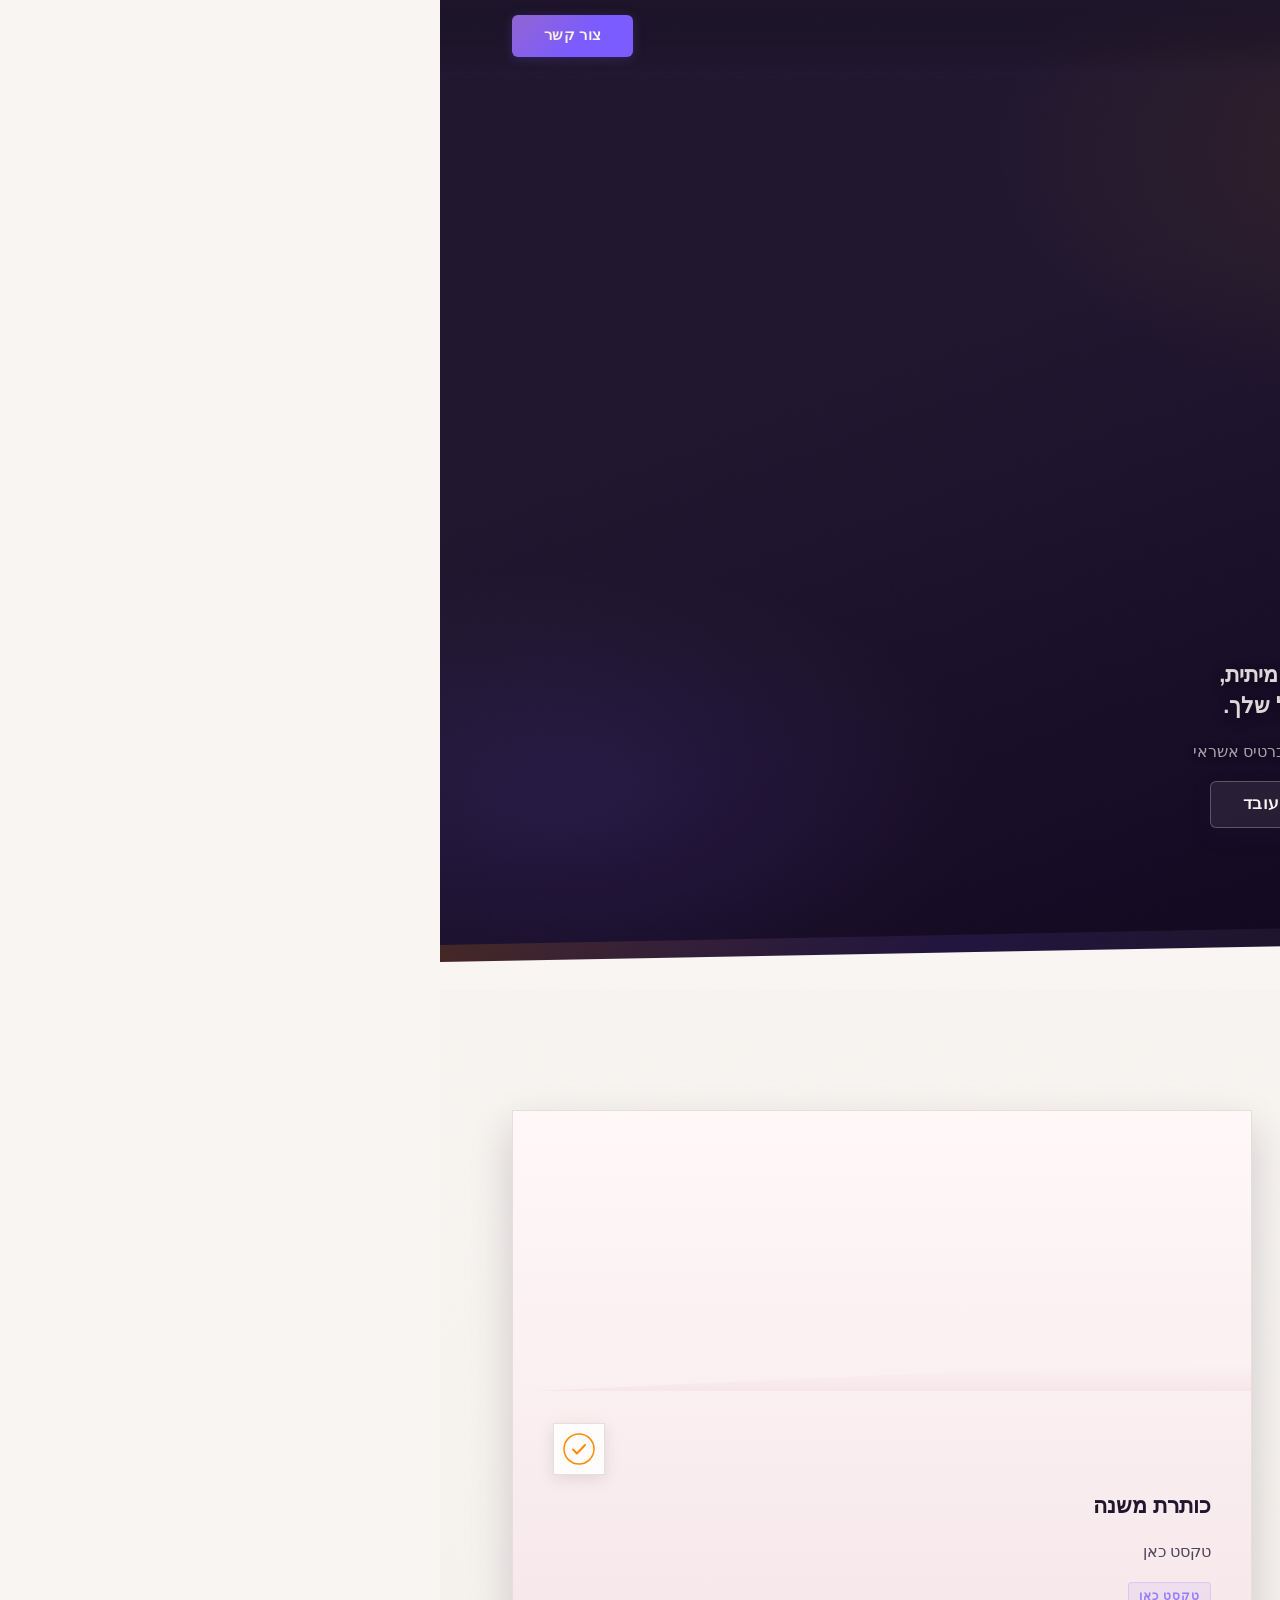
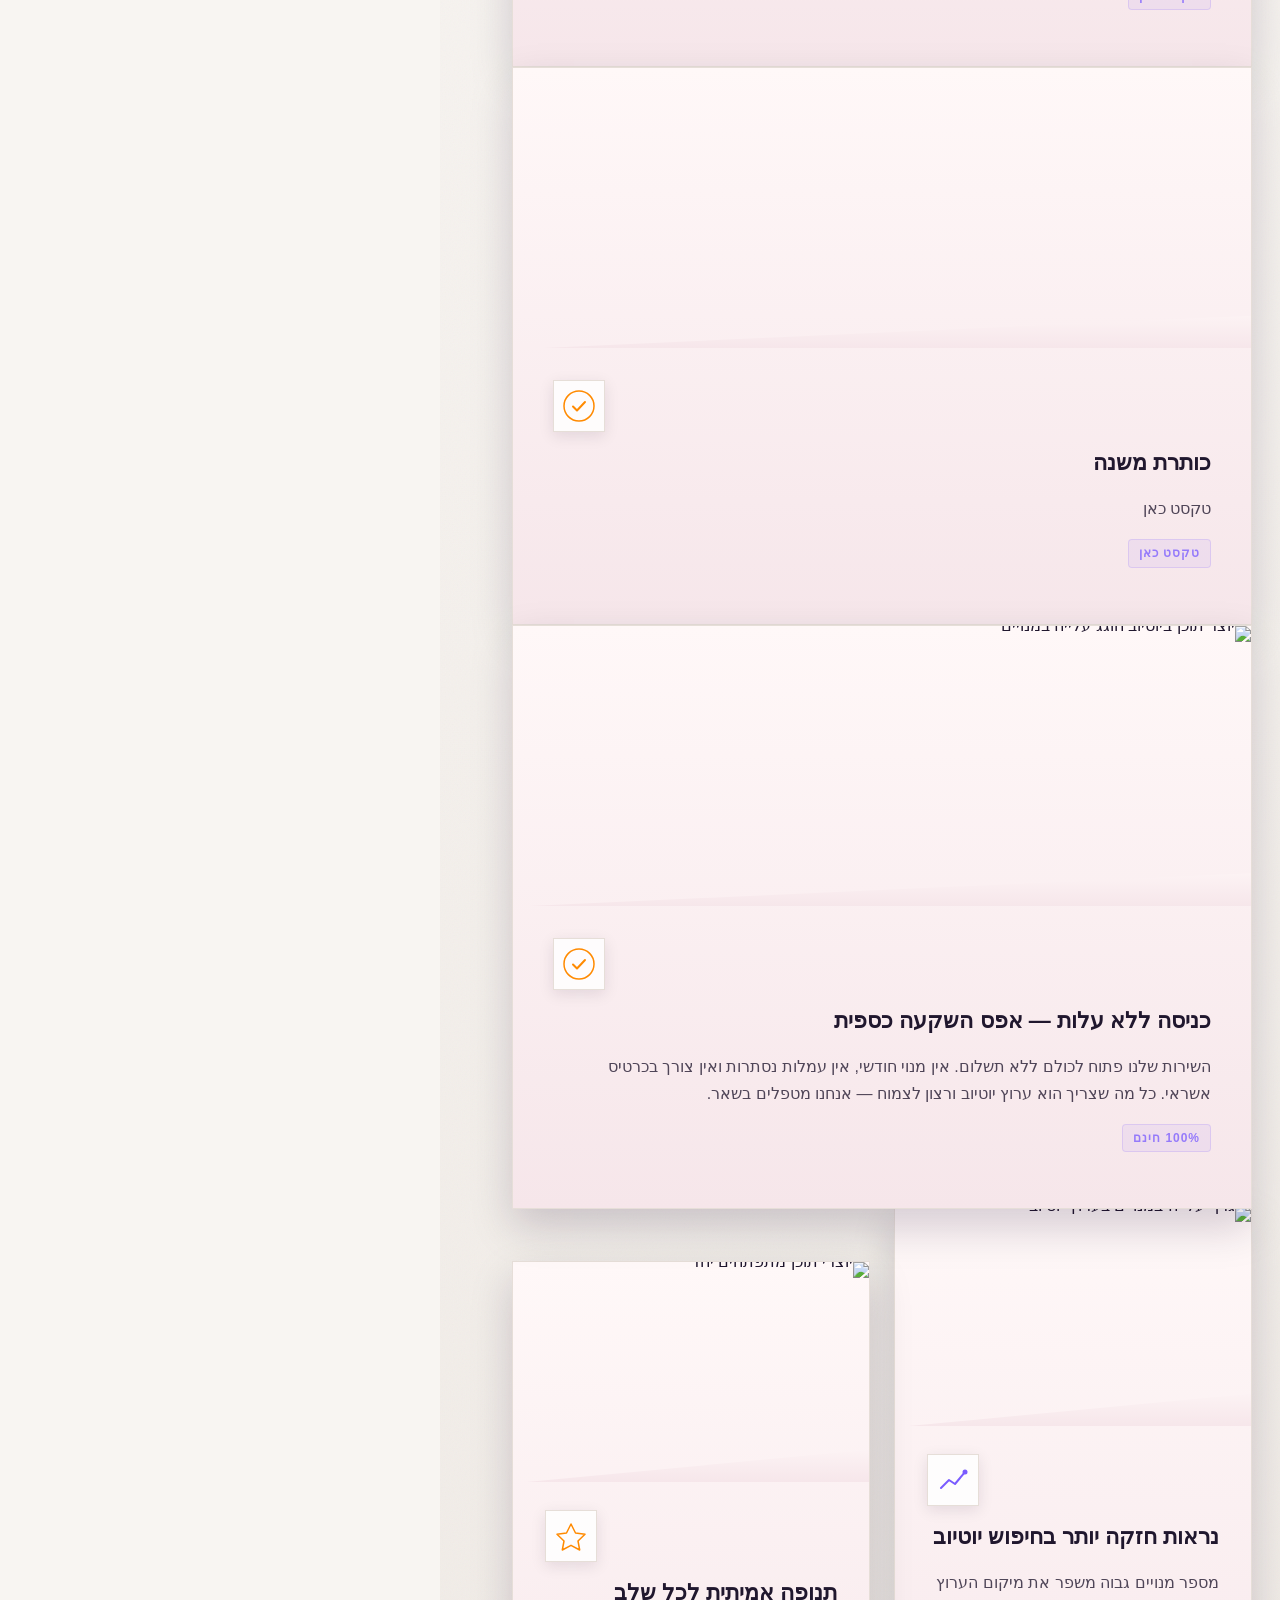
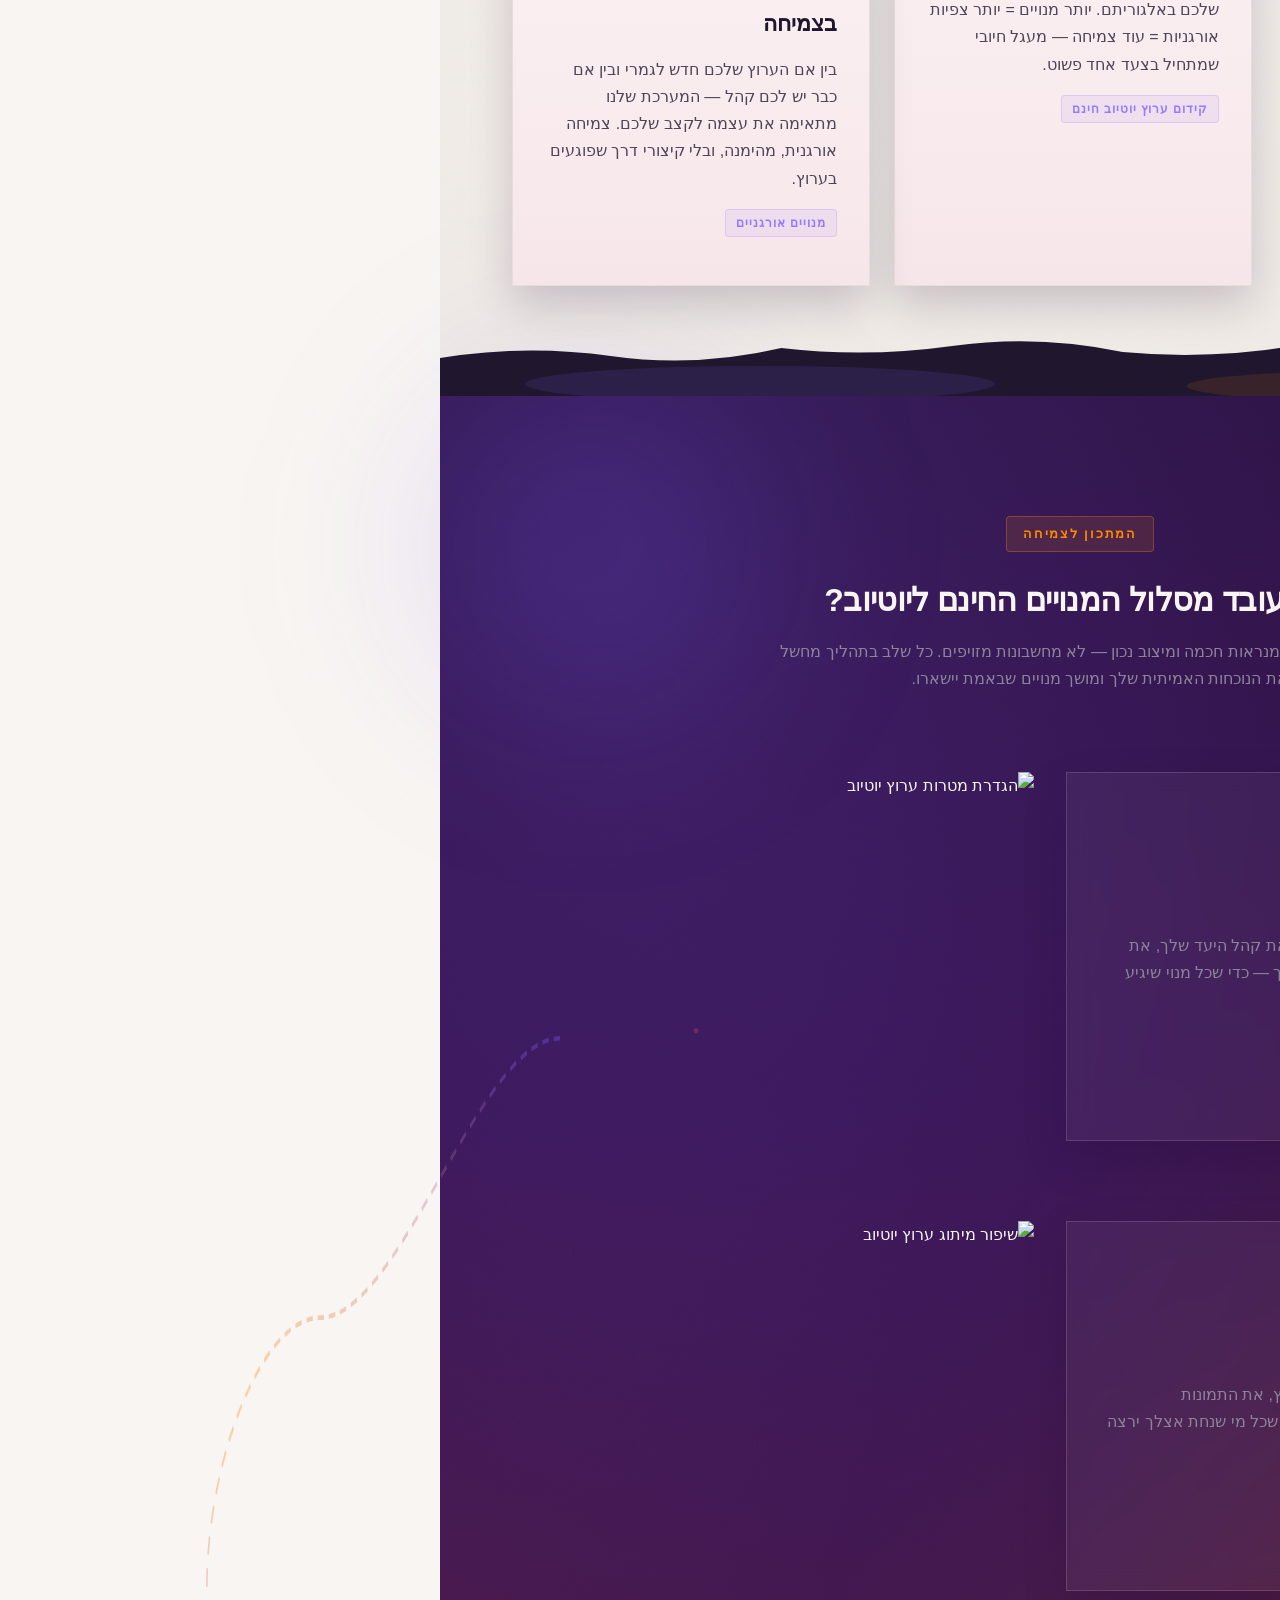
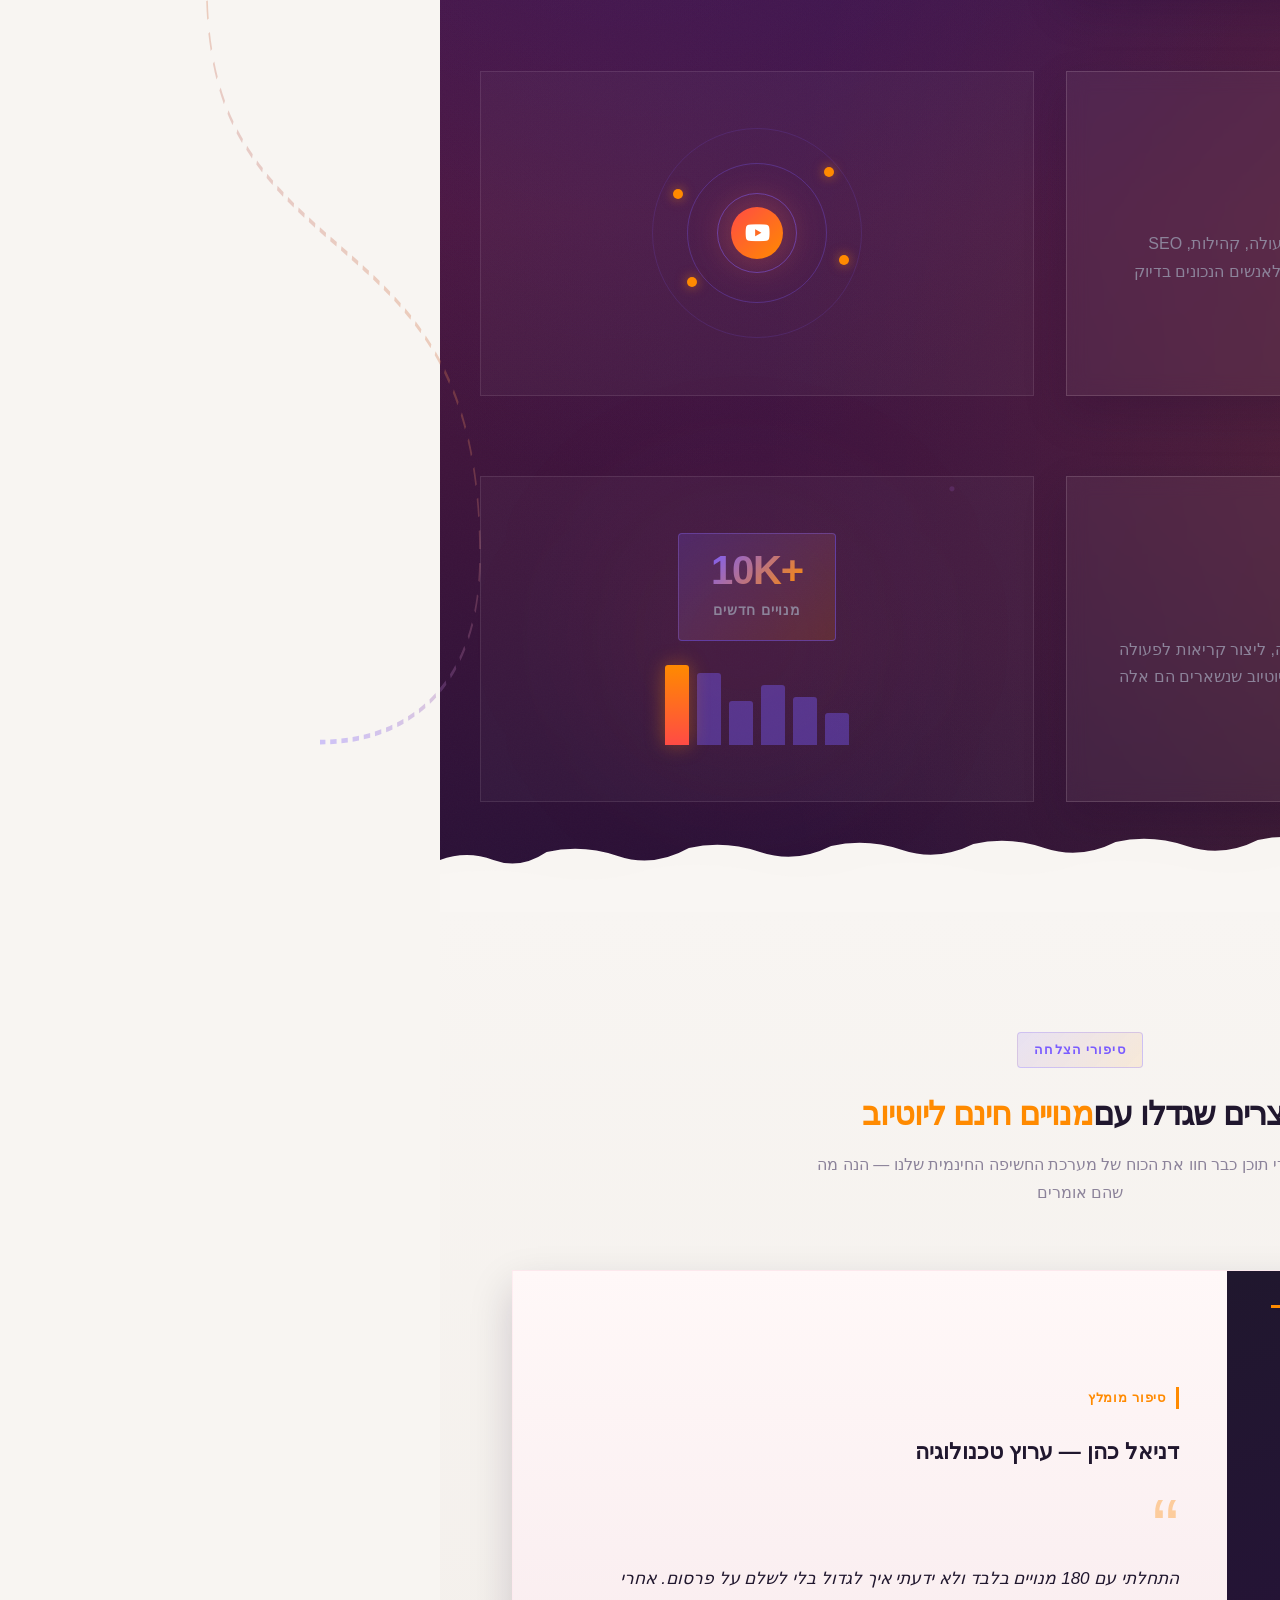
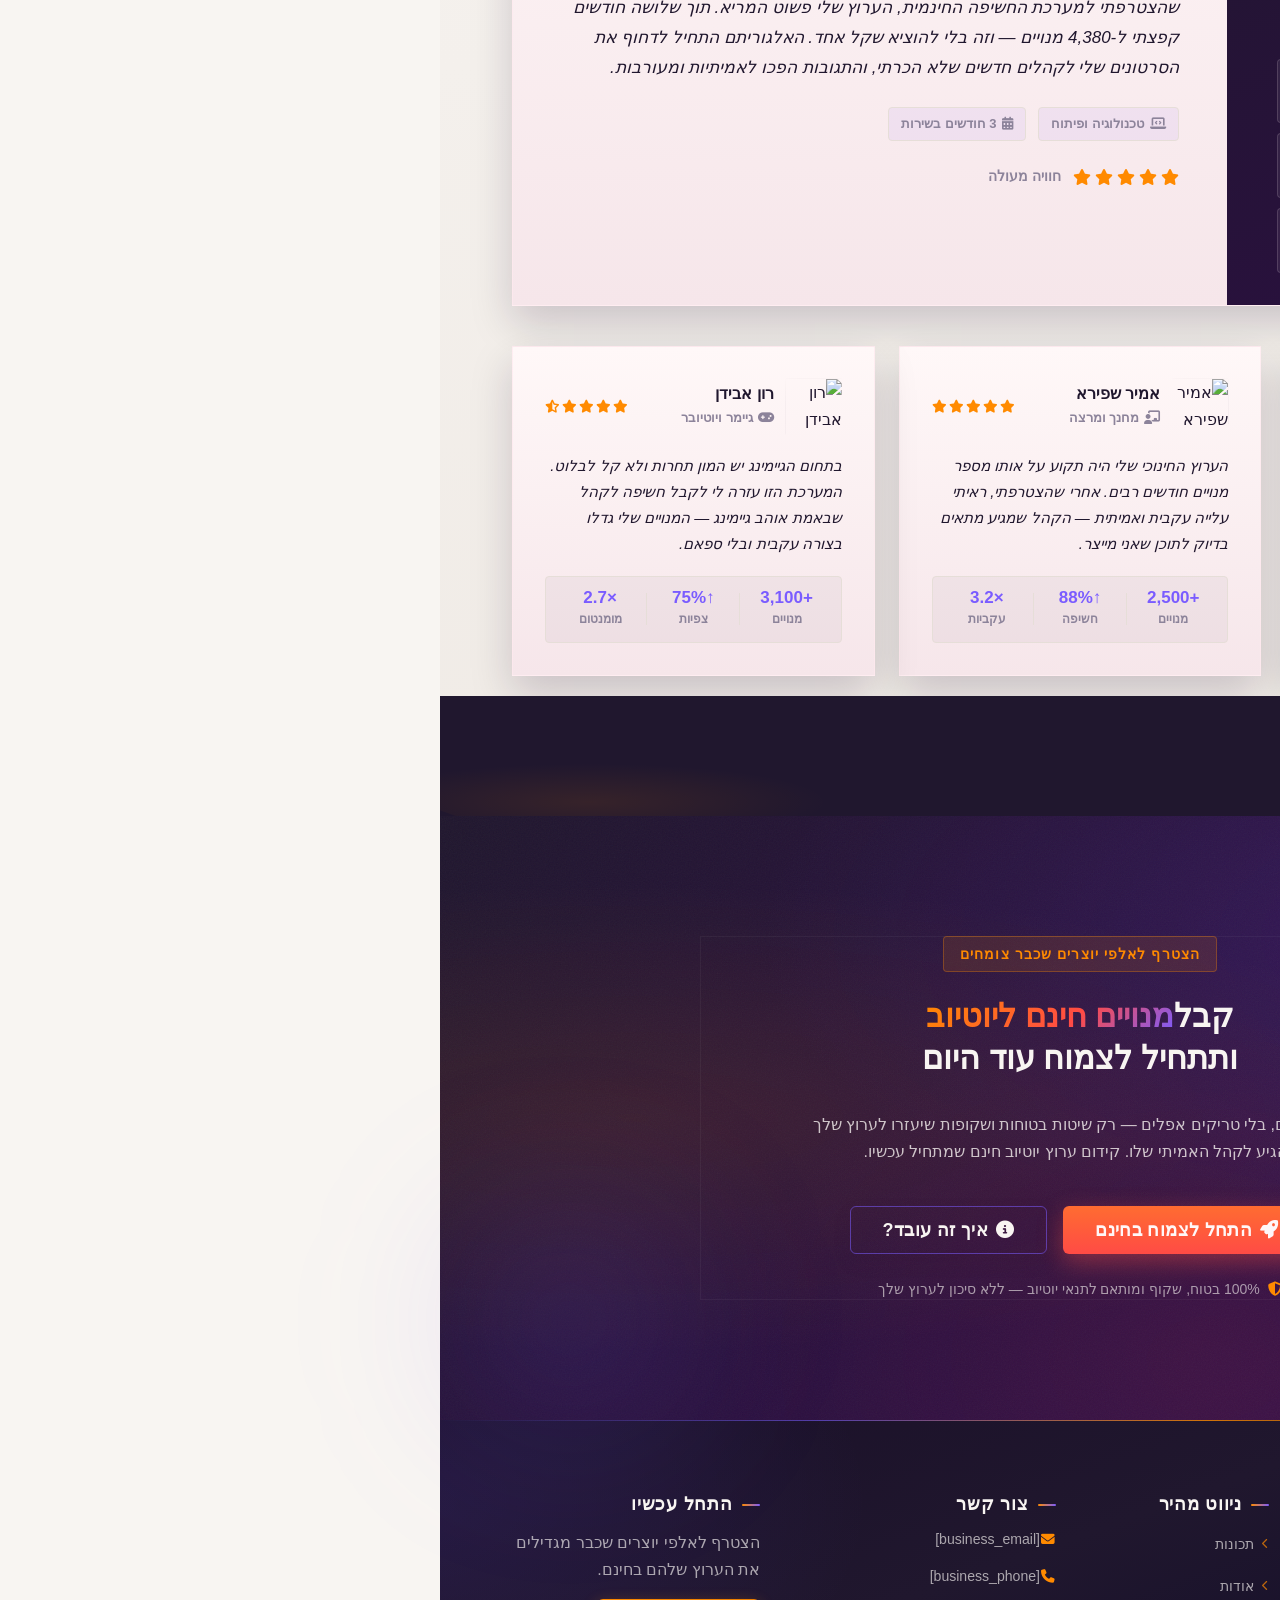
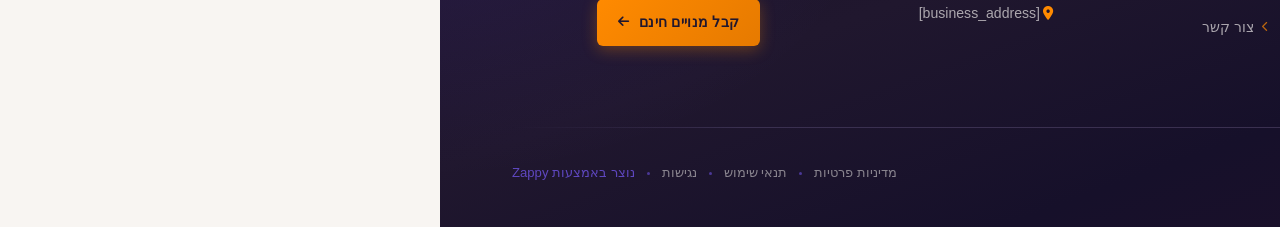
==== commit 4fe2ccb4: "Background sync: Progressive GitHub Sync" ====
--- a/public/index.html
+++ b/public/index.html
@@ -1 +1 @@
-<!doctype html><html dir="rtl" lang="he"><head><meta charset="UTF-8"><meta content="width=device-width,initial-scale=1" name="viewport"><meta content="index, follow" name="robots"><title>מנויים חינם ליוטיוב — מנויים חינם ליוטיוב</title><meta content="רוצה לצמוח ביוטיוב בלי להוציא שקל? גלה איך להשיג מנויים ביוטיוב בחינם ולהגדיל את הערוץ שלך במהירות. הצטרף עכשיו ותתחיל לראות תוצאות!" name="description"><meta content="מנויים חינם ליוטיוב, איך להשיג מנויים ביוטיוב בחינם, הגדלת מנויים ביוטיוב ללא תשלום, קידום ערוץ יוטיוב חינם" name="keywords"><link href="/assets/favicon.ico" rel="icon" type="image/x-icon"><link href="/assets/favicon-16x16.png" rel="icon" type="image/png" sizes="16x16"><link href="/assets/favicon-32x32.png" rel="icon" type="image/png" sizes="32x32"><link href="/assets/favicon-48x48.png" rel="icon" type="image/png" sizes="48x48"><link href="/assets/favicon-192x192.png" rel="icon" type="image/png" sizes="192x192"><link href="/assets/favicon-512x512.png" rel="icon" type="image/png" sizes="512x512"><link href="/assets/apple-touch-icon.png" rel="apple-touch-icon"><script>!function(){"use strict";var t="1701c61f-8cdd-4285-bc6d-34d45ae212e6",e="https://api.zappy5.com/api/analytics/track",a=18e5,n=2592e6,o=!0,i=!0,r=!0;var s=function(){var e="zappy_visitor_"+t,a=null;try{if(a=localStorage.getItem(e)){var o=JSON.parse(a),i=Date.now();if(i-o.created<n)return o.lastSeen=i,localStorage.setItem(e,JSON.stringify(o)),o.id}}catch(t){console.warn("Zappy Analytics: LocalStorage not available")}var r="zv_"+Date.now()+"_"+Math.random().toString(36).substr(2,9);try{localStorage.setItem(e,JSON.stringify({id:r,created:Date.now(),lastSeen:Date.now()}))}catch(t){}return r}(),c=function(){var e="zappy_session_"+t,n=null;try{if(n=sessionStorage.getItem(e)){var o=JSON.parse(n),i=Date.now();if(i-o.timestamp<a)return o.timestamp=i,sessionStorage.setItem(e,JSON.stringify(o)),o.id}}catch(t){console.warn("Zappy Analytics: SessionStorage not available")}var r="zs_"+Date.now()+"_"+Math.random().toString(36).substr(2,9);try{sessionStorage.setItem(e,JSON.stringify({id:r,timestamp:Date.now()}))}catch(t){}return r}();function l(a,n){n=n||{};var o={website_id:t,event_type:a,page_path:window.location.pathname,referrer:document.referrer||"direct",visitor_id:s,session_id:c,metadata:n};if(navigator.sendBeacon){var i=new Blob([JSON.stringify(o)],{type:"application/json"});navigator.sendBeacon(e,i)}else fetch(e,{method:"POST",headers:{"Content-Type":"application/json"},body:JSON.stringify(o),keepalive:!0}).catch(function(t){console.warn("Zappy Analytics: Failed to track event",t)})}o&&l("pageview",{title:document.title,url:window.location.href}),i&&document.addEventListener("click",function(t){var e=t.target;if("BUTTON"===e.tagName||e.closest("button")){var a="BUTTON"===e.tagName?e:e.closest("button");l("click",{element:"button",text:a.textContent.trim().substring(0,100),id:a.id||null,class:a.className||null})}else if("A"===e.tagName||e.closest("a")){var n="A"===e.tagName?e:e.closest("a");l("navigation",{element:"link",text:n.textContent.trim().substring(0,100),href:n.href,external:n.hostname!==window.location.hostname})}},!0),r&&document.addEventListener("submit",function(t){var e=t.target;l("form_submit",{form_id:e.id||null,form_name:e.name||null,form_action:e.action||null,form_method:e.method||"GET"})},!0);var d=Date.now();window.addEventListener("beforeunload",function(){l("page_unload",{time_on_page:Math.floor((Date.now()-d)/1e3),page_path:window.location.pathname})}),window.zappyAnalytics={track:l,getVisitorId:function(){return s},getSessionId:function(){return c}}}()</script><meta content="מנויים חינם ליוטיוב — מנויים חינם ליוטיוב" property="og:title"><meta content="רוצה לצמוח ביוטיוב בלי להוציא שקל? גלה איך להשיג מנויים ביוטיוב בחינם ולהגדיל את הערוץ שלך במהירות. הצטרף עכשיו ותתחיל לראות תוצאות!" property="og:description"><meta content="website" property="og:type"><meta content="he_IL" property="og:locale"><meta content="summary_large_image" name="twitter:card"><meta content="מנויים חינם ליוטיוב — מנויים חינם ליוטיוב" name="twitter:title"><meta content="רוצה לצמוח ביוטיוב בלי להוציא שקל? גלה איך להשיג מנויים ביוטיוב בחינם ולהגדיל את הערוץ שלך במהירות. הצטרף עכשיו ותתחיל לראות תוצאות!" name="twitter:description"><link href="https://cdnjs.cloudflare.com/ajax/libs/font-awesome/6.4.0/css/all.min.css" rel="stylesheet"><link href="/assets/favicon.ico" rel="icon" type="image/x-icon"><link href="/assets/favicon-16x16.png" rel="icon" type="image/png" sizes="16x16"><link href="/assets/favicon-32x32.png" rel="icon" type="image/png" sizes="32x32"><link href="/assets/favicon-48x48.png" rel="icon" type="image/png" sizes="48x48"><link href="/assets/favicon-192x192.png" rel="icon" type="image/png" sizes="192x192"><link href="/assets/favicon-512x512.png" rel="icon" type="image/png" sizes="512x512"><link href="/assets/apple-touch-icon.png" rel="apple-touch-icon"><link href="https://cdn.jsdelivr.net/npm/vanilla-cookieconsent@3/dist/cookieconsent.css" rel="stylesheet"><script src="https://cdn.jsdelivr.net/npm/vanilla-cookieconsent@3/dist/cookieconsent.umd.js"></script><script src="https://cdn.jsdelivr.net/gh/mickidum/acc_toolbar/acctoolbar/acctoolbar.min.js"></script><link href="/styles.css" rel="stylesheet"><style id="zappy-dropdown-submenu-styles">#navMenu li:has(.sub-menu),.nav-menu li:has(.sub-menu),.navbar li:has(.sub-menu),nav li:has(.sub-menu){position:relative}#navMenu .sub-menu,.nav-menu .sub-menu,.navbar .sub-menu,nav .sub-menu{display:block!important;position:absolute!important;top:100%;left:0;min-width:220px;background:#fff;border-radius:8px;box-shadow:0 8px 25px rgba(0,0,0,.15);padding:8px 0;opacity:0;visibility:hidden;transform:translateY(10px);transition:all .3s ease;z-index:1000;list-style:none;pointer-events:none}#navMenu li:hover>.sub-menu,.nav-menu li:hover>.sub-menu,.navbar li:hover>.sub-menu,nav li:hover>.sub-menu{opacity:1!important;visibility:visible!important;transform:translateY(0)!important;pointer-events:auto!important}.sub-menu li{list-style:none;margin:0;padding:0}.sub-menu a{display:block!important;padding:10px 16px!important;color:var(--text-dark,#333)!important;font-weight:500;text-decoration:none;white-space:nowrap;transition:background-color .2s}.sub-menu a:hover{background-color:#f5f5f5}[dir=rtl] .nav-menu .sub-menu,[dir=rtl] .navbar .sub-menu,[dir=rtl] nav .sub-menu,html[lang=ar] .nav-menu .sub-menu,html[lang=ar] .navbar .sub-menu,html[lang=ar] nav .sub-menu,html[lang=he] .nav-menu .sub-menu,html[lang=he] .navbar .sub-menu,html[lang=he] nav .sub-menu{left:auto!important;right:0!important}.sub-menu:empty,.sub-menu:not(:has(li)),.sub-menu:not(:has(li:not(.zappy-hidden-menu-item))){display:none!important;opacity:0!important;visibility:hidden!important;pointer-events:none!important}li:has(.menu-group-title):hover>.sub-menu{opacity:1!important;visibility:visible!important;transform:translateY(0)!important;pointer-events:auto!important}#navMenu>li>.menu-group-title,.nav-menu>li>.menu-group-title{display:inline-block;padding:.5rem 1rem;cursor:default;user-select:none}@media (max-width:768px){#navMenu .sub-menu,.nav-menu .sub-menu,.navbar .sub-menu,nav .sub-menu{position:static!important;transform:none!important;box-shadow:none!important;background:0 0!important;max-height:0;overflow:hidden;opacity:0;visibility:hidden;transition:max-height .3s ease,opacity .3s ease;padding:0!important;border-radius:0!important}.sub-menu.mobile-expanded{max-height:500px!important;opacity:1!important;visibility:visible!important;padding:8px 0 8px 16px!important}[dir=rtl] .sub-menu.mobile-expanded,html[lang=he] .sub-menu.mobile-expanded{padding:8px 16px 8px 0!important}#navMenu li:hover>.sub-menu,.nav-menu li:hover>.sub-menu,.navbar li:hover>.sub-menu,nav li:hover>.sub-menu{opacity:0;visibility:hidden;pointer-events:none}#navMenu li>.sub-menu.mobile-expanded,.nav-menu li>.sub-menu.mobile-expanded,.navbar li>.sub-menu.mobile-expanded,nav li>.sub-menu.mobile-expanded{opacity:1!important;visibility:visible!important;pointer-events:auto!important}#navMenu li:has(.sub-menu),.nav-menu li:has(.sub-menu),.navbar li:has(.sub-menu),nav li:has(.sub-menu){display:flex!important;flex-wrap:wrap!important;align-items:center!important;position:relative!important;min-height:44px!important}#navMenu li:has(.sub-menu)>a,.nav-menu li:has(.sub-menu)>a,.navbar li:has(.sub-menu)>a,nav li:has(.sub-menu)>a{flex:1!important;min-width:0!important}#navMenu li:has(.sub-menu)>.menu-group-title,.nav-menu li:has(.sub-menu)>.menu-group-title,.navbar li:has(.sub-menu)>.menu-group-title,nav li:has(.sub-menu)>.menu-group-title{flex:1!important;min-width:0!important;padding:0!important;line-height:inherit!important}#navMenu li:has(.sub-menu)>.sub-menu,.nav-menu li:has(.sub-menu)>.sub-menu,.navbar li:has(.sub-menu)>.sub-menu,nav li:has(.sub-menu)>.sub-menu{flex-basis:100%!important;width:100%!important}#navMenu li:has(.sub-menu)>a [class*=arrow],#navMenu li:has(.sub-menu)>a [class*=chevron],.nav-menu li:has(.sub-menu)>a .fa-angle-down,.nav-menu li:has(.sub-menu)>a .fa-chevron-down,.nav-menu li:has(.sub-menu)>a [class*=arrow],.nav-menu li:has(.sub-menu)>a [class*=chevron],nav li:has(.sub-menu)>a [class*=arrow],nav li:has(.sub-menu)>a [class*=chevron]{display:none!important;visibility:hidden!important}.mobile-submenu-toggle{display:flex!important;align-items:center!important;justify-content:center!important;width:44px!important;height:auto!important;background:0 0!important;border:none!important;cursor:pointer!important;color:var(--text-light)!important;position:static!important;flex-shrink:0!important;align-self:stretch!important;z-index:2!important;padding:0!important;margin:0!important}.mobile-submenu-toggle::after{content:''!important;width:0!important;height:0!important;border-left:6px solid transparent!important;border-right:6px solid transparent!important;border-top:7px solid currentColor!important;transition:transform .3s ease!important}.mobile-submenu-toggle.expanded::after{transform:rotate(180deg)!important}.sub-menu a{padding:10px 0!important;display:block!important;color:var(--text-light)!important}.navbar .sub-menu li a,.zappy-products-dropdown .sub-menu a,nav.navbar .sub-menu li a{color:var(--text-light)!important}}@media (min-width:769px){.mobile-submenu-toggle{display:none!important}}</style><style id="mobile-lang-menu-deployed-css">@media (max-width:768px){.lang-switcher,.nav-container .lang-switcher,.nav-cta-container .lang-switcher,.nav-ecommerce-icons .lang-switcher,.nav-icons-left .lang-switcher,.navbar .lang-switcher,.navbar .nav-cta-container .lang-switcher{display:none!important}.mobile-lang-menu{width:100%;border-top:1px solid rgba(128,128,128,.2);padding:8px 0 0 0;margin-top:8px}.mobile-lang-toggle{display:flex!important;align-items:center;justify-content:space-between;width:100%;padding:12px 16px;background:0 0;border:none;cursor:pointer;font-size:15px;color:inherit;font-family:inherit}.mobile-lang-toggle::after{content:'';display:inline-block;width:8px;height:8px;border-right:2px solid currentColor;border-bottom:2px solid currentColor;transform:rotate(45deg);transition:transform .3s ease;margin-left:8px}.mobile-lang-toggle.expanded::after{transform:rotate(-135deg)}.mobile-lang-options{max-height:0;overflow:hidden;transition:max-height .3s ease}.mobile-lang-options.expanded{max-height:300px}.mobile-lang-option{display:flex!important;align-items:center;gap:10px;padding:10px 24px;text-decoration:none;color:inherit;font-size:14px;font-family:inherit}.mobile-lang-option:hover{background:rgba(128,128,128,.1)}.mobile-lang-option.active{font-weight:600;opacity:.7;pointer-events:none}.mobile-lang-option img{width:20px;height:20px;border-radius:50%}}@media (min-width:769px){.mobile-lang-menu{display:none!important}}</style><style id="zappy-widget-visibility">#mic-access-tool-box,#mic-access-tool-general-button,#mic-init-access-tool #mic-access-tool-box,#mic-init-access-tool #mic-access-tool-general-button,#mic-init-access-tool .mic-access-tool-general-button,._access-icon,._access-menu,.mic-access-tool-box,.mic-access-tool-general-button,div[id*=mic-access-tool-box]{display:none!important;visibility:hidden!important;opacity:0!important;pointer-events:none!important}</style></head><body><nav class="navbar" dir="rtl"><button aria-label="Menu" class="mobile-toggle" id="mobileToggle"><svg viewBox="0 0 24 24" fill="none" height="24" width="24" class="hamburger-icon"><path d="M3 12h18M3 6h18M3 18h18" stroke="currentColor" stroke-width="2" stroke-linecap="round"></path></svg><svg viewBox="0 0 24 24" fill="none" height="24" width="24" class="close-icon" style="display:none"><path d="M18 6L6 18M6 6l12 12" stroke="currentColor" stroke-width="2" stroke-linecap="round"></path></svg></button><button aria-label="Call" class="phone-header-btn" data-phone=""><svg viewBox="0 0 24 24" fill="currentColor" height="20" width="20"><path d="M22 16.92v3a2 2 0 0 1-2.18 2 19.79 19.79 0 0 1-8.63-3.07 19.5 19.5 0 0 1-6-6 19.79 19.79 0 0 1-3.07-8.67A2 2 0 0 1 4.11 2h3a2 2 0 0 1 2 1.72 12.84 12.84 0 0 0 .7 2.81 2 2 0 0 1-.45 2.11L8.09 9.91a16 16 0 0 0 6 6l1.27-1.27a2 2 0 0 1 2.11-.45 12.84 12.84 0 0 0 2.81.7A2 2 0 0 1 22 16.92z"></path></svg></button><div class="nav-container"><div class="nav-right-group"><div class="nav-brand"><a href="/" class="logo-link"><img alt="מנויים חינם ליוטיוב" src="/assets/logo.webp" class="logo"></a></div><ul class="nav-menu" id="navMenu"><li><a href="/features">תכונות</a></li><li><a href="/about">אודות</a></li></ul></div><div class="nav-cta-container"><a href="/contact" class="nav-cta-btn">צור קשר</a></div></div></nav><script>window.addEventListener("load",function(){const e=document.querySelector(".navbar, nav, header");if(!e)return void console.log("[Navbar] Navbar element not found");let t=document.getElementById("mobileToggle")||document.querySelector(".mobile-toggle")||document.querySelector(".hamburger")||document.querySelector(".hamburger-menu")||document.querySelector(".menu-toggle")||document.querySelector(".burger-menu")||document.querySelector('[aria-label="Menu"]')||document.querySelector('[aria-label="תפריט"]');const o=document.querySelector(".phone-header-btn"),n=window.getComputedStyle(e);let r=n.backgroundColor;if(console.log("[Navbar] Initial navbar background:",r),"transparent"===r||"rgba(0, 0, 0, 0)"===r||r.startsWith("rgba")&&r.includes(", 0)")){const e=n.backgroundImage;if(e&&"none"!==e)console.log("[Navbar] Navbar has background image/gradient, using dark text"),r="rgb(240, 240, 240)";else{const e=window.getComputedStyle(document.body).backgroundColor;console.log("[Navbar] Navbar transparent, using body background:",e),r=e}}const i=r.match(/\d+/g);if(i&&i.length>=3){const e=(.299*parseInt(i[0])+.587*parseInt(i[1])+.114*parseInt(i[2]))/255;console.log("[Navbar] Mobile button colors preserved from Claude CSS (luminance:",e.toFixed(2)+")");const n=document.createElement("style");n.id="zappy-mobile-nav-fix";document.documentElement.lang;document.documentElement.dir,n.textContent='\n        /* Hide mobile buttons on desktop, show only on mobile */\n        @media (min-width: 769px) {\n          .mobile-toggle,\n          .phone-header-btn {\n            display: none !important;\n          }\n        }\n        \n        /* Show and position mobile buttons correctly on mobile */\n        @media (max-width: 768px) {\n          .mobile-toggle,\n          .phone-header-btn {\n            position: absolute !important;\n            top: 50% !important;\n            transform: translateY(-50%) !important;\n            z-index: 1001 !important;\n            display: flex !important;\n            align-items: center !important;\n            justify-content: center !important;\n            width: 36px !important;\n            height: 36px !important;\n            border-radius: 50% !important;\n            border: none !important;\n            cursor: pointer !important;\n            padding: 6px !important;\n            background: none !important;\n            color: var(--nav-text, var(--text-light)) !important;\n          }\n          \n          /* LTR positioning (default): hamburger LEFT, phone RIGHT */\n          html:not([dir="rtl"]):not([lang="he"]):not([lang="ar"]) .mobile-toggle,\n          html[dir="ltr"] .mobile-toggle {\n            left: 12px !important;\n            right: auto !important;\n          }\n          html:not([dir="rtl"]):not([lang="he"]):not([lang="ar"]) .phone-header-btn,\n          html[dir="ltr"] .phone-header-btn {\n            right: 12px !important;\n            left: auto !important;\n          }\n          \n          /* RTL positioning: hamburger RIGHT, phone LEFT */\n          html[dir="rtl"] .mobile-toggle,\n          html[lang="he"] .mobile-toggle,\n          html[lang="ar"] .mobile-toggle {\n            right: 12px !important;\n            left: auto !important;\n          }\n          html[dir="rtl"] .phone-header-btn,\n          html[lang="he"] .phone-header-btn,\n          html[lang="ar"] .phone-header-btn {\n            left: 12px !important;\n            right: auto !important;\n          }\n          \n          /* CRITICAL: Ensure nav-container has min-height on mobile */\n          /* All children are positioned absolutely/fixed on mobile, so height:auto collapses to 0 */\n          .nav-container {\n            min-height: 70px !important;\n            position: relative !important;\n          }\n          \n          /* Ensure SVG icons are properly sized and inherit color */\n          .mobile-toggle svg,\n          .phone-header-btn svg {\n            width: 24px !important;\n            height: 24px !important;\n            /* Don\'t force display - let JavaScript control hamburger/close toggle */\n          }\n          \n          /* Reset nav-cta-container on mobile - remove desktop box-shadow/padding */\n          /* that creates a visible ghost box when CTA button is hidden */\n          .nav-cta-container {\n            box-shadow: none !important;\n            padding: 0 !important;\n          }\n          \n          /* Hide nav-cta-container entirely on mobile when there\'s no lang-switcher */\n          /* (only the CTA button is inside, and it\'s hidden on mobile) */\n          .nav-cta-container:not(:has(.lang-switcher)) {\n            display: none !important;\n          }\n          \n          /* CRITICAL: Prevent hero image fade gradient from bleeding over headline text */\n          /* The .image-fade-gradient has bottom: -30px (extends below parent) */\n          /* On mobile stacked layout, this overlaps the h1 text below the image */\n          .hero-image-column {\n            overflow: hidden !important;\n          }\n          .image-fade-gradient {\n            bottom: 0 !important;\n          }\n          \n          /* Hide desktop language switcher on mobile - hamburger menu handles it */\n          /* High specificity to override stored CSS */\n          .lang-switcher,\n          .nav-cta-container .lang-switcher,\n          .nav-container .lang-switcher,\n          .navbar .lang-switcher,\n          .navbar .nav-cta-container .lang-switcher {\n            display: none !important;\n          }\n        }\n      ';const r=document.getElementById("zappy-mobile-nav-fix");r&&r.remove(),document.head.appendChild(n),console.log("[Navbar] Critical CSS injected for mobile nav positioning");const l=window.innerWidth<=768;if(t){const e=t.querySelector(".hamburger-icon"),o=t.querySelector(".close-icon");e&&(e.style.setProperty("width","24px","important"),e.style.setProperty("height","24px","important"),e.style.setProperty("display","block","important")),o&&(o.style.setProperty("width","24px","important"),o.style.setProperty("height","24px","important"),o.style.setProperty("display","none","important")),l?(t.style.setProperty("position","absolute","important"),t.style.setProperty("top","50%","important"),t.style.setProperty("transform","translateY(-50%)","important"),t.style.setProperty("z-index","1001","important"),t.style.removeProperty("left"),t.style.removeProperty("right"),console.log("[Navbar] Mobile toggle positioning applied (mobile viewport)")):(t.style.removeProperty("position"),t.style.removeProperty("top"),t.style.removeProperty("transform"),t.style.removeProperty("z-index"),t.style.removeProperty("left"),t.style.removeProperty("right"),console.log("[Navbar] Desktop viewport - cleared mobile toggle inline positioning"))}if(o){const e=o.querySelector("svg");e&&(e.style.width="24px",e.style.height="24px",e.setAttribute("width","24"),e.setAttribute("height","24")),l?(o.style.setProperty("position","absolute","important"),o.style.setProperty("top","50%","important"),o.style.setProperty("transform","translateY(-50%)","important"),o.style.setProperty("z-index","1001","important"),o.style.removeProperty("left"),o.style.removeProperty("right"),console.log("[Navbar] Phone button positioning applied (mobile viewport)")):(o.style.removeProperty("position"),o.style.removeProperty("top"),o.style.removeProperty("transform"),o.style.removeProperty("z-index"),o.style.removeProperty("left"),o.style.removeProperty("right"),console.log("[Navbar] Desktop viewport - cleared phone button inline positioning"))}}else console.log("[Navbar] Could not parse background color:",r);t=document.getElementById("mobileToggle")||document.querySelector(".mobile-toggle")||document.querySelector(".hamburger")||document.querySelector(".hamburger-menu")||document.querySelector(".menu-toggle")||document.querySelector(".burger-menu")||document.querySelector('[aria-label="Menu"]')||document.querySelector('[aria-label="תפריט"]');const l=document.getElementById("navMenu")||document.querySelector(".nav-menu")||document.querySelector(".nav-links")||document.querySelector("nav ul:not(.submenu)");if(!t||!l)return void console.log("[Navbar] Mobile toggle or menu not found:",{toggle:!!t,menu:!!l});l.id||(l.id="navMenu"),console.log("[Navbar] Initializing mobile menu...");const a=t.cloneNode(!0);t.parentNode.replaceChild(a,t),a.addEventListener("click",function(e){e.preventDefault(),e.stopPropagation();const t=this.querySelector(".hamburger-icon"),o=this.querySelector(".close-icon");l.classList.contains("active")?(l.classList.remove("active"),t&&t.style.setProperty("display","block","important"),o&&o.style.setProperty("display","none","important"),document.body.style.overflow="",console.log("[Navbar] Menu closed")):(l.classList.add("active"),t&&t.style.setProperty("display","none","important"),o&&o.style.setProperty("display","block","important"),document.body.style.overflow="hidden",console.log("[Navbar] Menu opened"))}),l.querySelectorAll("a").forEach(function(e){e.addEventListener("click",function(){if("#"===this.getAttribute("href"))return;const e=a.querySelector(".hamburger-icon"),t=a.querySelector(".close-icon");l.classList.remove("active"),e&&e.style.setProperty("display","block","important"),t&&t.style.setProperty("display","none","important"),document.body.style.overflow="",console.log("[Navbar] Menu closed (link clicked)")})});var s=l.querySelectorAll(".dropdown-toggle");s.forEach(function(e){e.addEventListener("click",function(e){e.preventDefault(),e.stopPropagation();var t=this.closest(".nav-dropdown");t&&(t.parentNode.querySelectorAll(".nav-dropdown.open").forEach(function(e){e!==t&&e.classList.remove("open")}),t.classList.toggle("open"),console.log("[Navbar] Dropdown toggled:",t.classList.contains("open")?"open":"closed"))})}),document.addEventListener("click",function(e){e.target.closest(".nav-dropdown")||document.querySelectorAll(".nav-dropdown.open").forEach(function(e){e.classList.remove("open")})}),console.log("[Navbar] Dropdown handlers initialized for "+s.length+" dropdowns"),o&&o.addEventListener("click",function(){const e=document.querySelectorAll('a[href^="tel:"]'),t=e.length>0?e[0].getAttribute("href").replace("tel:",""):"[business_phone]";window.location.href="tel:"+t,console.log("[Navbar] Phone button clicked")}),console.log("[Navbar] Mobile menu initialized successfully");const p=function(){const e=document.querySelector(".whatsapp-float");e&&(window.innerWidth>=769?(e.style.setProperty("display","none","important"),e.style.setProperty("visibility","hidden","important"),e.style.setProperty("opacity","0","important"),e.style.setProperty("pointer-events","none","important"),console.log("[WhatsApp] Button hidden on desktop")):(e.style.removeProperty("display"),e.style.removeProperty("visibility"),e.style.removeProperty("opacity"),e.style.removeProperty("pointer-events"),console.log("[WhatsApp] Button visible on mobile")))};let c;p(),window.addEventListener("resize",function(){clearTimeout(c),c=setTimeout(p,100)})})</script><main><section class="index-hero-section" data-layout-spec="בית-hero" dir="rtl" data-hero-type="fullscreen-scrim"><div class="index-hero-bg"><img alt="יוצר תוכן ביוטיוב עם מסך אנליטיקס ומנויים צומחים" src="/assets/site-index-hero-image-1.webp" data-context="Moody cinematic creator studio photography: a YouTube content creator at a dark desk with a large monitor displaying blurred YouTube analytics and subscriber graphs, warm orange and violet light leaks, subtle film grain, motion blur streaks in the background, deep plum and near-black shadows, professional microphone and ring light visible, cinematic widescreen composition, ultra high quality, editorial photography style" data-placeholder="index-hero-image-1" height="1080" width="1920" data-hero-bg="true"></div><div class="index-hero-scrim" aria-hidden="true"></div><div class="index-hero-lightleak" aria-hidden="true"></div><div class="index-hero-safe-area"><div class="index-hero-content-group"><div class="index-hero-badge"><span class="index-hero-badge-dot" aria-hidden="true"></span><span>100% אורגני · בטוח לערוץ · ללא תשלום</span></div><h1 class="index-hero-h1">מנויים חינם<br><em class="index-hero-h1-accent">ליוטיוב</em>—<br>צמח עכשיו</h1><h3 class="index-hero-subtitle">מסלול צמיחה חינמי שבנוי על נראות אמיתית,<br class="index-hero-br-desktop">הצגה מקצועית של הערוץ ואמון הקהל שלך.</h3><p class="index-hero-trust"><span class="index-hero-trust-icon" aria-hidden="true">✦</span>שיטות אורגניות בלבד — בלי בוטים, בלי סיכון, בלי כרטיס אשראי</p><div class="index-hero-ctas"><a href="/contact" class="index-hero-btn-primary"><span>התחל לצמוח בחינם</span><span class="index-hero-btn-arrow" aria-hidden="true">←</span></a><a href="/features" class="index-hero-btn-secondary"><span>איך זה עובד</span></a></div></div></div><div class="index-hero-divider-wrapper"><svg viewBox="0 0 1440 90" xmlns="http://www.w3.org/2000/svg" aria-hidden="true" data-no-icon-edit="true" preserveAspectRatio="none"><defs><linearGradient id="heroLeakGrad" x1="0%" x2="100%" y1="0%" y2="0%"><stop offset="0%" stop-color="#FF8A00" stop-opacity="0.18"></stop><stop offset="40%" stop-color="#7A5CFF" stop-opacity="0.12"></stop><stop offset="100%" stop-color="#F8F5F2" stop-opacity="0"></stop></linearGradient></defs><polygon fill="url(#heroLeakGrad)" points="0,45 1440,20 1440,90 0,90"></polygon><polygon fill="#F8F5F2" points="0,62 1440,38 1440,90 0,90"></polygon></svg></div></section><section class="index-benefits-section" data-layout-spec="בית-benefits" dir="rtl" id="zappy-section-1"><div class="index-benefits-grain" aria-hidden="true"></div><div class="index-benefits-container"><div class="index-benefits-intro" style="text-align:center !important;display:flex !important;justify-content:center !important;align-items:flex-start !important;width:100% !important"><p class="zappy-editable"><span class="index-benefits-eyebrow">למה לשלם?</span></p><h2 class="index-benefits-heading">מנויים חינם ליוטיוב —<br>הדרך החכמה לצמוח</h2><p class="index-benefits-lead">אלפי יוצרי תוכן כבר גילו שאפשר להגדיל את ערוץ היוטיוב שלהם ללא תשלום, ללא טריקים, וללא פשרות. הפלטפורמה שלנו פשוטה, שקופה, ומותאמת לכל שלב בדרך — בין אם אתם רק מתחילים ובין אם הערוץ שלכם כבר בדרך למעלה.</p><p class="zappy-editable"><a href="#contact https://youtube.com/@arbelarforgaem?si=X1mhH8OWLYKDAYjB" class="btn-primary index-benefits-cta" data-element-id="btn-1774794666722-qk8bvrdi5" data-element-type="button" data-native-element="true" style="outline:currentcolor;border-color:transparent !important;color:rgb(255, 255, 255) !important;background-color:transparent !important;background-image:linear-gradient(135deg, rgb(255, 108, 49), rgb(255, 75, 69)) !important">התחל לצמוח בחינם</a></p></div><div class="index-benefits-cards"><article class="index-benefits-card index-benefits-card--large zappy-grid-item-no-stretch" data-grid-item-index="0" style="background-color:rgba(0, 0, 0, 0) !important"><div class="index-benefits-card-image-wrap"><img alt="Image placeholder" src="[data-uri]" data-context="A YouTube creator celebrating a milestone subscriber count on a laptop screen, warm orange glow, dark background, cinematic lighting, digital marketing theme" data-placeholder="image-placeholder" height="340" width="600" class="index-benefits-card-img zappy-editable-image" data-element-id="new-grid-img-1774794889176-0-uarxz6q37" data-element-type="image" data-original-position="static" style="position:relative;cursor:pointer" data-ai-slot="grid-item-image" data-zappy-base64-stripped="true" id="new-grid-img-1774794889176-0-uarxz6q37"><div class="index-benefits-card-img-diagonal" aria-hidden="true"></div></div><div class="index-benefits-card-body"><div class="index-benefits-card-icon" aria-hidden="true"><svg viewBox="0 0 32 32" xmlns="http://www.w3.org/2000/svg" fill="none" data-element-type="icon" data-icon-type="svg" height="32" width="32" data-element-id="icon-1774794888131-jmo8yifry-add-1774794889175-kpvi9e"><circle cx="16" cy="16" r="15" stroke="var(--accent)" stroke-width="1.5"></circle><path d="M10 16.5L14 20.5L22 12" stroke="var(--accent)" stroke-width="2" stroke-linecap="round" stroke-linejoin="round"></path></svg></div><h3 class="index-benefits-card-title">כותרת משנה</h3><p class="index-benefits-card-text">טקסט כאן</p><p class="zappy-editable"><span class="index-benefits-card-tag">טקסט כאן</span></p></div></article><article class="index-benefits-card index-benefits-card--large zappy-grid-item-no-stretch" data-grid-item-index="1" style="background-color:rgba(0, 0, 0, 0) !important"><div class="index-benefits-card-image-wrap"><img alt="Image placeholder" src="[data-uri]" data-context="A YouTube creator celebrating a milestone subscriber count on a laptop screen, warm orange glow, dark background, cinematic lighting, digital marketing theme" data-placeholder="image-placeholder" height="340" width="600" class="index-benefits-card-img zappy-editable-image" data-element-id="new-grid-img-1774794888131-0-1bgucds9i" data-element-type="image" data-original-position="static" style="position:relative;cursor:pointer" data-ai-slot="grid-item-image" data-zappy-base64-stripped="true" id="new-grid-img-1774794888131-0-1bgucds9i"><div class="index-benefits-card-img-diagonal" aria-hidden="true"></div></div><div class="index-benefits-card-body"><div class="index-benefits-card-icon" aria-hidden="true"><svg viewBox="0 0 32 32" xmlns="http://www.w3.org/2000/svg" fill="none" data-element-type="icon" data-icon-type="svg" height="32" width="32" data-element-id="icon-1774794888131-jmo8yifry"><circle cx="16" cy="16" r="15" stroke="var(--accent)" stroke-width="1.5"></circle><path d="M10 16.5L14 20.5L22 12" stroke="var(--accent)" stroke-width="2" stroke-linecap="round" stroke-linejoin="round"></path></svg></div><h3 class="index-benefits-card-title">כותרת משנה</h3><p class="index-benefits-card-text">טקסט כאן</p><p class="zappy-editable"><span class="index-benefits-card-tag">טקסט כאן</span></p></div></article><article class="index-benefits-card index-benefits-card--large zappy-grid-item-no-stretch" data-grid-item-index="2"><div class="index-benefits-card-image-wrap"><img alt="יוצר תוכן ביוטיוב חוגג עלייה במנויים" src="/assets/site-index-benefits-image-1.webp" data-context="A YouTube creator celebrating a milestone subscriber count on a laptop screen, warm orange glow, dark background, cinematic lighting, digital marketing theme" data-placeholder="index-benefits-image-1" height="340" width="600" class="index-benefits-card-img zappy-editable-image" data-element-id="img-1774794666731-xv77w1zia" data-element-type="image" data-original-position="static" style="position:relative" data-resize-handler-attached="true"><div class="index-benefits-card-img-diagonal" aria-hidden="true"></div></div><div class="index-benefits-card-body"><div class="index-benefits-card-icon" aria-hidden="true"><svg viewBox="0 0 32 32" xmlns="http://www.w3.org/2000/svg" fill="none" data-element-type="icon" data-icon-type="svg" height="32" width="32"><circle cx="16" cy="16" r="15" stroke="var(--accent)" stroke-width="1.5"></circle><path d="M10 16.5L14 20.5L22 12" stroke="var(--accent)" stroke-width="2" stroke-linecap="round" stroke-linejoin="round"></path></svg></div><h3 class="index-benefits-card-title">כניסה ללא עלות — אפס השקעה כספית</h3><p class="index-benefits-card-text">השירות שלנו פתוח לכולם ללא תשלום. אין מנוי חודשי, אין עמלות נסתרות ואין צורך בכרטיס אשראי. כל מה שצריך הוא ערוץ יוטיוב ורצון לצמוח — אנחנו מטפלים בשאר.</p><p class="zappy-editable"><span class="index-benefits-card-tag">100% חינם</span></p></div></article><div class="zappy-grid-item-no-stretch index-benefits-cards-pair" data-grid-item-index="3"><article class="index-benefits-card index-benefits-card--offset-top"><div class="index-benefits-card-image-wrap"><img alt="גרף עלייה במנויים בערוץ יוטיוב" src="/assets/site-index-benefits-image-2.webp" data-context="YouTube channel analytics dashboard showing rising subscriber graph, purple and orange color scheme, digital growth visualization" data-placeholder="index-benefits-image-2" height="280" width="560" class="index-benefits-card-img zappy-editable-image" data-element-id="img-1774794666731-sfi8c8vbr" data-element-type="image" data-original-position="static" style="position:relative" data-resize-handler-attached="true"><div class="index-benefits-card-img-diagonal" aria-hidden="true"></div></div><div class="index-benefits-card-body"><div class="index-benefits-card-icon" aria-hidden="true"><svg viewBox="0 0 32 32" xmlns="http://www.w3.org/2000/svg" fill="none" data-element-type="icon" data-icon-type="svg" height="32" width="32"><path d="M4 24L12 16L18 20L28 8" stroke="var(--secondary)" stroke-width="2" stroke-linecap="round" stroke-linejoin="round"></path><circle cx="28" cy="8" r="2.5" fill="var(--secondary)"></circle></svg></div><h3 class="index-benefits-card-title">נראות חזקה יותר בחיפוש יוטיוב</h3><p class="index-benefits-card-text">מספר מנויים גבוה משפר את מיקום הערוץ שלכם באלגוריתם. יותר מנויים = יותר צפיות אורגניות = עוד צמיחה — מעגל חיובי שמתחיל בצעד אחד פשוט.</p><p class="zappy-editable"><span class="index-benefits-card-tag">קידום ערוץ יוטיוב חינם</span></p></div></article><article class="index-benefits-card index-benefits-card--offset-bottom"><div class="index-benefits-card-image-wrap"><img alt="יוצרי תוכן מתפתחים יחד" src="/assets/site-index-benefits-image-3.webp" data-context="Diverse group of content creators collaborating, sharing ideas, YouTube community momentum, warm cinematic lighting, creative energy" data-placeholder="index-benefits-image-3" height="280" width="560" class="index-benefits-card-img zappy-editable-image" data-element-id="img-1774794666731-lck17ebvh" data-element-type="image" data-original-position="static" style="position:relative" data-resize-handler-attached="true"><div class="index-benefits-card-img-diagonal" aria-hidden="true"></div></div><div class="index-benefits-card-body"><div class="index-benefits-card-icon" aria-hidden="true"><svg viewBox="0 0 32 32" xmlns="http://www.w3.org/2000/svg" fill="none" data-element-type="icon" data-icon-type="svg" height="32" width="32"><path d="M16 4L20.5 13L30 14.3L23 21L24.7 30L16 25.3L7.3 30L9 21L2 14.3L11.5 13L16 4Z" stroke="var(--accent)" stroke-width="1.5" stroke-linejoin="round"></path></svg></div><h3 class="index-benefits-card-title">תנופה אמיתית לכל שלב בצמיחה</h3><p class="index-benefits-card-text">בין אם הערוץ שלכם חדש לגמרי ובין אם כבר יש לכם קהל — המערכת שלנו מתאימה את עצמה לקצב שלכם. צמיחה אורגנית, מהימנה, ובלי קיצורי דרך שפוגעים בערוץ.</p><p class="zappy-editable"><span class="index-benefits-card-tag">מנויים אורגניים</span></p></div></article></div></div></div><div class="index-benefits-divider-wrapper"><svg viewBox="0 0 1200 90" xmlns="http://www.w3.org/2000/svg" aria-hidden="true" data-no-icon-edit="true" preserveAspectRatio="none"><defs><linearGradient id="divGrad" x1="0" x2="1" y1="0" y2="0"><stop offset="0%" stop-color="#20172E"></stop><stop offset="50%" stop-color="#2A103F"></stop><stop offset="100%" stop-color="#20172E"></stop></linearGradient></defs><path d="M0,90 L0,52 Q80,38 160,50 T320,42 Q400,52 480,40 T640,46 Q720,54 800,40 T960,48 Q1040,56 1120,42 T1200,50 L1200,90 Z" fill="#20172E"></path><ellipse cx="300" cy="78" fill="rgba(122,92,255,0.13)" rx="220" ry="18"></ellipse><ellipse cx="900" cy="80" fill="rgba(255,138,0,0.10)" rx="200" ry="16"></ellipse></svg></div></section><section class="index-process-section" data-layout-spec="בית-process" dir="rtl"><div class="index-process-bg-layer" aria-hidden="true"></div><div class="index-process-particles" aria-hidden="true"></div><div class="index-process-glow index-process-glow-1" aria-hidden="true"></div><div class="index-process-glow index-process-glow-2" aria-hidden="true"></div><div class="index-process-glow index-process-glow-3" aria-hidden="true"></div><div class="index-process-container"><div class="index-process-intro"><span class="index-process-eyebrow">המתכון לצמיחה</span><h2 class="index-process-title">איך עובד מסלול המנויים החינם ליוטיוב?</h2><p class="index-process-subtitle">הצמיחה שלך מגיעה מנראות חכמה ומיצוב נכון — לא מחשבונות מזויפים. כל שלב בתהליך מחשל את הנוכחות האמיתית שלך ומושך מנויים שבאמת יישארו.</p></div><div class="index-process-timeline"><svg viewBox="0 0 900 700" xmlns="http://www.w3.org/2000/svg" fill="none" aria-hidden="true" class="index-process-connector" data-no-icon-edit="true" preserveAspectRatio="none"><path d="M700,80 C600,80 500,200 400,200 C300,200 200,320 300,380 C400,440 600,440 600,560 C600,620 500,640 400,640" stroke="url(#connectorGrad)" stroke-width="2" fill="none" opacity="0.55" stroke-dasharray="8 6"></path><defs><linearGradient id="connectorGrad" x1="700" x2="400" y1="80" y2="640" gradientUnits="userSpaceOnUse"><stop offset="0%" stop-color="#7A5CFF"></stop><stop offset="50%" stop-color="#FF8A00"></stop><stop offset="100%" stop-color="#7A5CFF"></stop></linearGradient></defs></svg><div class="index-process-step index-process-step--right"><div class="index-process-step-panel"><div class="index-process-step-header"><span class="index-process-step-number">01</span><div class="index-process-step-icon"><svg viewBox="0 0 32 32" xmlns="http://www.w3.org/2000/svg" fill="none" data-element-type="icon" data-icon-type="svg" height="32" width="32"><circle cx="16" cy="16" r="14" stroke="currentColor" stroke-width="1.5"></circle><path d="M10 16h12M16 10v12" stroke="currentColor" stroke-width="2" stroke-linecap="round"></path></svg></div></div><h3 class="index-process-step-title">הגדרת מטרות הערוץ</h3><p class="index-process-step-desc">לפני שמתחילים לצמוח, חייבים לדעת לאן. נגדיר יחד את קהל היעד שלך, את סגנון התוכן, ואת הנישה שתמצב אותך כמומחה בתחומך — כדי שכל מנוי שיגיע יהיה מנוי שמתאים.</p><div class="index-process-step-tag">בסיס חזק</div></div><div class="index-process-step-visual"><img alt="הגדרת מטרות ערוץ יוטיוב" src="/assets/site-index-process-image-1.webp" data-context="A YouTube creator planning channel strategy on a laptop with glowing analytics dashboard, deep purple and orange color tones, cinematic dark atmosphere, digital marketing concept" data-placeholder="index-process-image-1" height="320" width="480"></div></div><div class="index-process-step index-process-step--left"><div class="index-process-step-visual"><img alt="שיפור מיתוג ערוץ יוטיוב" src="/assets/site-index-process-image-2.webp" data-context="A stylized YouTube channel page with attractive thumbnails, polished branding, channel art banner, and profile picture — premium editorial look, dark plum and ultraviolet tones" data-placeholder="index-process-image-2" height="320" width="480"></div><div class="index-process-step-panel"><div class="index-process-step-header"><span class="index-process-step-number">02</span><div class="index-process-step-icon"><svg viewBox="0 0 32 32" xmlns="http://www.w3.org/2000/svg" fill="none" data-element-type="icon" data-icon-type="svg" height="32" width="32"><rect height="16" rx="2" stroke="currentColor" stroke-width="1.5" width="24" x="4" y="8"></rect><path d="M13 14l6 4-6 4V14z" fill="currentColor"></path></svg></div></div><h3 class="index-process-step-title">מיתוג ועיצוב הערוץ</h3><p class="index-process-step-desc">הרושם הראשוני נוצר תוך שניות. נשפר את עיצוב הערוץ, את התמונות הממוזערות, את תיאורי הסרטונים ואת הכותרות — כך שכל מי שנחת אצלך ירצה מיד ללחוץ על מנוי.</p><div class="index-process-step-tag">מיצוב ויזואלי</div></div></div><div class="index-process-step index-process-step--right"><div class="index-process-step-panel"><div class="index-process-step-header"><span class="index-process-step-number">03</span><div class="index-process-step-icon"><svg viewBox="0 0 32 32" xmlns="http://www.w3.org/2000/svg" fill="none" data-element-type="icon" data-icon-type="svg" height="32" width="32"><path d="M6 26L16 6l10 20" stroke="currentColor" stroke-width="1.5" stroke-linecap="round" stroke-linejoin="round"></path><path d="M9 20h14" stroke="currentColor" stroke-width="1.5" stroke-linecap="round"></path></svg></div></div><h3 class="index-process-step-title">הגדלת חשיפה אורגנית</h3><p class="index-process-step-desc">נפעיל טקטיקות חשיפה ידידותיות ליוצרים — שיתופי פעולה, קהילות, SEO ליוטיוב, ותזמון פרסום חכם. כך הסרטונים שלך מגיעים לאנשים הנכונים בדיוק ברגע הנכון, ללא תשלום מיותר.</p><div class="index-process-step-tag">חשיפה אמיתית</div></div><div class="index-process-step-visual index-process-step-visual--no-img"><div class="index-process-reach-graphic" aria-hidden="true"><div class="index-process-reach-ring index-process-reach-ring-1"></div><div class="index-process-reach-ring index-process-reach-ring-2"></div><div class="index-process-reach-ring index-process-reach-ring-3"></div><div class="index-process-reach-center"><i class="fa-brands fa-youtube"></i></div><div class="index-process-reach-dot" style="top:20%;inset-inline-start:15%"></div><div class="index-process-reach-dot" style="top:60%;inset-inline-start:8%"></div><div class="index-process-reach-dot" style="top:30%;inset-inline-end:12%"></div><div class="index-process-reach-dot" style="top:70%;inset-inline-end:18%"></div></div></div></div><div class="index-process-step index-process-step--left"><div class="index-process-step-visual index-process-step-visual--no-img"><div class="index-process-counter-graphic" aria-hidden="true"><div class="index-process-counter-badge"><span class="index-process-counter-num">+10K</span><span class="index-process-counter-label">מנויים חדשים</span></div><div class="index-process-counter-bars"><div class="index-process-bar" style="height:40%"></div><div class="index-process-bar" style="height:60%"></div><div class="index-process-bar" style="height:75%"></div><div class="index-process-bar" style="height:55%"></div><div class="index-process-bar" style="height:90%"></div><div class="index-process-bar index-process-bar--accent" style="height:100%"></div></div></div></div><div class="index-process-step-panel"><div class="index-process-step-header"><span class="index-process-step-number">04</span><div class="index-process-step-icon"><svg viewBox="0 0 32 32" xmlns="http://www.w3.org/2000/svg" fill="none" data-element-type="icon" data-icon-type="svg" height="32" width="32"><path d="M16 4C9.373 4 4 9.373 4 16s5.373 12 12 12 12-5.373 12-12S22.627 4 16 4z" stroke="currentColor" stroke-width="1.5"></path><path d="M11 16.5l3.5 3.5 7-7" stroke="currentColor" stroke-width="2" stroke-linecap="round" stroke-linejoin="round"></path></svg></div></div><h3 class="index-process-step-title">הפיכת צופים למנויים נאמנים</h3><p class="index-process-step-desc">תשומת לב היא רק ההתחלה. נלמד אותך לבנות קהילה, ליצור קריאות לפעולה שעובדות, ולשמר מנויים לאורך זמן — כי מנויים חינם ליוטיוב שנשארים הם אלה שבאמת מניעים את הערוץ קדימה.</p><div class="index-process-step-tag">צמיחה מתמשכת</div></div></div></div></div><div class="index-process-divider-wrapper"><svg viewBox="0 0 1440 90" xmlns="http://www.w3.org/2000/svg" aria-hidden="true" data-no-icon-edit="true" preserveAspectRatio="none"><path d="M0,90 L0,38 Q30,28 60,38 T120,30 Q160,22 200,34 T280,26 Q320,18 360,30 T440,24 Q480,16 520,28 T600,22 Q640,14 680,26 T760,20 Q800,12 840,24 T920,18 Q960,10 1000,22 T1080,16 Q1120,8 1160,20 T1240,14 Q1290,8 1320,18 T1400,12 L1440,18 L1440,90 Z" fill="var(--bg-light)"></path><path d="M0,90 L0,52 Q60,44 120,54 T240,46 Q300,38 360,50 T480,44 Q540,36 600,48 T720,42 Q780,34 840,46 T960,40 Q1020,32 1080,44 T1200,38 Q1260,30 1320,42 T1440,36 L1440,90 Z" fill="var(--bg-light)" opacity="0.35"></path><defs><linearGradient id="tornGlow" x1="0" x2="1440" y1="0" y2="0" gradientUnits="userSpaceOnUse"><stop offset="0%" stop-color="#FF8A00"></stop><stop offset="50%" stop-color="#FF4B45"></stop><stop offset="100%" stop-color="#7A5CFF"></stop></linearGradient></defs></svg></div></section><section class="index-success-stories-section" data-layout-spec="בית-success-stories" dir="rtl"><div class="iss-container"><div class="iss-header"><span class="iss-label-badge">סיפורי הצלחה</span><h2 class="iss-title">יוצרים שגדלו עם<span class="iss-title-accent">מנויים חינם ליוטיוב</span></h2><p class="iss-subtitle">אלפי יוצרי תוכן כבר חוו את הכוח של מערכת החשיפה החינמית שלנו — הנה מה שהם אומרים</p></div><article class="iss-featured-card"><div class="iss-featured-portrait"><div class="iss-portrait-frame"><img alt="יוצר תוכן מצליח ביוטיוב" src="/assets/site-index-success-stories-image-1.webp" data-context="Portrait of a young Israeli YouTube creator sitting at a professional desk setup with ring light, camera, and multiple monitors showing YouTube analytics with growing subscriber graphs. Warm studio lighting, confident smile, creative workspace atmosphere." data-placeholder="index-success-stories-image-1" height="540" width="480"><div class="iss-portrait-corner iss-corner-tl"></div><div class="iss-portrait-corner iss-corner-br"></div></div><div class="iss-featured-metrics"><div class="iss-metric-pill"><span class="iss-metric-icon"><i class="fas fa-users"></i></span><div><strong>+4,200</strong><small>מנויים חדשים</small></div></div><div class="iss-metric-pill"><span class="iss-metric-icon"><i class="fas fa-chart-line"></i></span><div><strong>×3.8</strong><small>גידול בחשיפה</small></div></div><div class="iss-metric-pill"><span class="iss-metric-icon"><i class="fas fa-fire"></i></span><div><strong>92%</strong><small>עקביות מנויים</small></div></div></div></div><div class="iss-featured-content"><div class="iss-featured-tag">סיפור מומלץ</div><h3 class="iss-featured-name">דניאל כהן — ערוץ טכנולוגיה</h3><div class="iss-quote-mark">“</div><blockquote class="iss-featured-quote">התחלתי עם 180 מנויים בלבד ולא ידעתי איך לגדול בלי לשלם על פרסום. אחרי שהצטרפתי למערכת החשיפה החינמית, הערוץ שלי פשוט המריא. תוך שלושה חודשים קפצתי ל-4,380 מנויים — וזה בלי להוציא שקל אחד. האלגוריתם התחיל לדחוף את הסרטונים שלי לקהלים חדשים שלא הכרתי, והתגובות הפכו לאמיתיות ומעורבות.</blockquote><div class="iss-featured-meta"><span class="iss-category-tag"><i class="fas fa-laptop-code"></i>טכנולוגיה ופיתוח</span><span class="iss-duration-tag"><i class="fas fa-calendar-alt"></i>3 חודשים בשירות</span></div><div class="iss-featured-stars"><i class="fas fa-star"></i><i class="fas fa-star"></i><i class="fas fa-star"></i><i class="fas fa-star"></i><i class="fas fa-star"></i><span class="iss-stars-label">חוויה מעולה</span></div></div></article><div class="iss-reviews-grid"><article class="iss-review-card"><div class="iss-review-top"><div class="iss-reviewer-avatar"><img alt="מאיה לוי — ולוגרית" src="/assets/site-index-success-stories-image-2.webp" data-context="Portrait headshot of a young Israeli woman vlogger, smiling confidently, casual lifestyle background, warm natural lighting, YouTube creator aesthetic." data-placeholder="index-success-stories-image-2" height="64" width="64"></div><div class="iss-reviewer-info"><strong class="iss-reviewer-name">מאיה לוי</strong><span class="iss-reviewer-type"><i class="fas fa-video"></i>ולוגרית</span></div><div class="iss-review-stars"><i class="fas fa-star"></i><i class="fas fa-star"></i><i class="fas fa-star"></i><i class="fas fa-star"></i><i class="fas fa-star"></i></div></div><blockquote class="iss-review-quote">לא האמנתי שאפשר להגדיל מנויים ביוטיוב בחינם בלי טריקים זולים. השירות הזה שינה לי את הגישה כולה — המנויים שמגיעים הם אמיתיים ומתעניינים בתוכן.</blockquote><div class="iss-review-metrics"><div class="iss-rm-item"><span class="iss-rm-value">+1,800</span><span class="iss-rm-label">מנויים</span></div><div class="iss-rm-divider"></div><div class="iss-rm-item"><span class="iss-rm-value">↑64%</span><span class="iss-rm-label">צפיות</span></div><div class="iss-rm-divider"></div><div class="iss-rm-item"><span class="iss-rm-value">×2.1</span><span class="iss-rm-label">מעורבות</span></div></div></article><article class="iss-review-card"><div class="iss-review-top"><div class="iss-reviewer-avatar"><img alt="אמיר שפירא — מחנך" src="/assets/site-index-success-stories-image-3.webp" data-context="Portrait headshot of an Israeli male educator or teacher in his 30s, professional look, bookshelf or whiteboard in background, warm confident expression, YouTube educational content creator." data-placeholder="index-success-stories-image-3" height="64" width="64"></div><div class="iss-reviewer-info"><strong class="iss-reviewer-name">אמיר שפירא</strong><span class="iss-reviewer-type"><i class="fas fa-chalkboard-teacher"></i>מחנך ומרצה</span></div><div class="iss-review-stars"><i class="fas fa-star"></i><i class="fas fa-star"></i><i class="fas fa-star"></i><i class="fas fa-star"></i><i class="fas fa-star"></i></div></div><blockquote class="iss-review-quote">הערוץ החינוכי שלי היה תקוע על אותו מספר מנויים חודשים רבים. אחרי שהצטרפתי, ראיתי עלייה עקבית ואמיתית — הקהל שמגיע מתאים בדיוק לתוכן שאני מייצר.</blockquote><div class="iss-review-metrics"><div class="iss-rm-item"><span class="iss-rm-value">+2,500</span><span class="iss-rm-label">מנויים</span></div><div class="iss-rm-divider"></div><div class="iss-rm-item"><span class="iss-rm-value">↑88%</span><span class="iss-rm-label">חשיפה</span></div><div class="iss-rm-divider"></div><div class="iss-rm-item"><span class="iss-rm-value">×3.2</span><span class="iss-rm-label">עקביות</span></div></div></article><article class="iss-review-card"><div class="iss-review-top"><div class="iss-reviewer-avatar"><img alt="רון אבידן — גיימר" src="/assets/site-index-success-stories-image-4.webp" data-context="Portrait headshot of a young Israeli gaming YouTuber teenager or young adult, gaming setup background with RGB lighting, headset around neck, energetic expression, streaming and YouTube gaming creator vibe." data-placeholder="index-success-stories-image-4" height="64" width="64"></div><div class="iss-reviewer-info"><strong class="iss-reviewer-name">רון אבידן</strong><span class="iss-reviewer-type"><i class="fas fa-gamepad"></i>גיימר ויוטיובר</span></div><div class="iss-review-stars"><i class="fas fa-star"></i><i class="fas fa-star"></i><i class="fas fa-star"></i><i class="fas fa-star"></i><i class="fas fa-star-half-alt"></i></div></div><blockquote class="iss-review-quote">בתחום הגיימינג יש המון תחרות ולא קל לבלוט. המערכת הזו עזרה לי לקבל חשיפה לקהל שבאמת אוהב גיימינג — המנויים שלי גדלו בצורה עקבית ובלי ספאם.</blockquote><div class="iss-review-metrics"><div class="iss-rm-item"><span class="iss-rm-value">+3,100</span><span class="iss-rm-label">מנויים</span></div><div class="iss-rm-divider"></div><div class="iss-rm-item"><span class="iss-rm-value">↑75%</span><span class="iss-rm-label">צפיות</span></div><div class="iss-rm-divider"></div><div class="iss-rm-item"><span class="iss-rm-value">×2.7</span><span class="iss-rm-label">מומנטום</span></div></div></article></div></div><div class="iss-divider-wrapper" aria-hidden="true"><svg viewBox="0 0 1200 120" xmlns="http://www.w3.org/2000/svg" aria-hidden="true" data-no-icon-edit="true" preserveAspectRatio="none"><defs><linearGradient id="iss-fade-grad" x1="0" x2="0" y1="0" y2="1"><stop offset="0%" stop-color="#F8F5F2" stop-opacity="0"></stop><stop offset="55%" stop-color="#20172E" stop-opacity="0.72"></stop><stop offset="100%" stop-color="#20172E" stop-opacity="1"></stop></linearGradient><radialGradient cx="25%" cy="60%" id="iss-leak1" r="35%"><stop offset="0%" stop-color="#FF8A00" stop-opacity="0.10"></stop><stop offset="100%" stop-color="#FF8A00" stop-opacity="0"></stop></radialGradient><radialGradient cx="78%" cy="80%" id="iss-leak2" r="28%"><stop offset="0%" stop-color="#7A5CFF" stop-opacity="0.12"></stop><stop offset="100%" stop-color="#7A5CFF" stop-opacity="0"></stop></radialGradient></defs><path d="M0,120 L0,0 L1200,0 L1200,120 Z" fill="#20172E"></path><ellipse cx="300" cy="95" fill="url(#iss-leak1)" rx="320" ry="55"></ellipse><ellipse cx="940" cy="108" fill="url(#iss-leak2)" rx="260" ry="45"></ellipse></svg></div></section><section class="index-cta-section" data-layout-spec="בית-cta" dir="rtl"><div class="index-cta-grain" aria-hidden="true"></div><div class="index-cta-leak index-cta-leak--orange" aria-hidden="true"></div><div class="index-cta-leak index-cta-leak--violet" aria-hidden="true"></div><div class="index-cta-container"><div class="index-cta-bg-image" aria-hidden="true"><img alt="" src="/assets/site-index-cta-image-1.webp" data-context="Abstract cinematic flow-map texture for a YouTube subscriber growth marketing website. Deep plum and ultraviolet tones with soft orange glowing streaks, representing digital growth paths and subscriber network connections. Highly abstract, dark background, suitable as a faint decorative background element at low opacity." data-placeholder="index-cta-image-1" height="400" width="600"></div><div class="index-cta-content"><span class="index-cta-lead">הצטרף לאלפי יוצרים שכבר צומחים</span><h2 class="index-cta-heading">קבל<em>מנויים חינם ליוטיוב</em><br>ותתחיל לצמוח עוד היום</h2><p class="index-cta-body">בלי תשלום, בלי טריקים אפלים — רק שיטות בטוחות ושקופות שיעזרו לערוץ שלך להגיע לקהל האמיתי שלו. קידום ערוץ יוטיוב חינם שמתחיל עכשיו.</p><div class="index-cta-buttons"><a href="/contact" class="index-cta-btn index-cta-btn--primary"><i class="fa-solid fa-rocket"></i>התחל לצמוח בחינם</a><a href="/features" class="index-cta-btn index-cta-btn--secondary"><i class="fa-solid fa-circle-info"></i>איך זה עובד?</a></div><div class="index-cta-reassurance"><i class="fa-solid fa-shield-halved"></i><span>100% בטוח, שקוף ומותאם לתנאי יוטיוב — ללא סיכון לערוץ שלך</span></div></div></div></section></main><footer class="site-footer"><div class="footer-glow-top"></div><div class="footer-container"><div class="footer-top"><div class="footer-col footer-brand"><img alt="מנויים חינם ליוטיוב" src="/assets/logo.webp" class="logo"><p class="footer-tagline">הגדל את הערוץ שלך עם מנויים אמיתיים — בחינם. שיווק דיגיטלי חכם ליוצרי יוטיוב.</p><div class="footer-social"><a href="[facebook_handle]" aria-label="Facebook"><i class="fab fa-facebook-f"></i></a><a href="[instagram_handle]" aria-label="Instagram"><i class="fab fa-instagram"></i></a><a href="[whatsapp_handle]" aria-label="WhatsApp"><i class="fab fa-whatsapp"></i></a></div></div><div class="footer-col"><h4 class="footer-heading"><span class="heading-accent"></span>ניווט מהיר</h4><ul class="footer-links"><li><a href="/features"><i class="fas fa-chevron-left"></i>תכונות</a></li><li><a href="/about"><i class="fas fa-chevron-left"></i>אודות</a></li><li><a href="/contact"><i class="fas fa-chevron-left"></i>צור קשר</a></li></ul></div><div class="footer-col"><h4 class="footer-heading"><span class="heading-accent"></span>צור קשר</h4><ul class="footer-contact-list"><li><a href="/"><i class="fas fa-envelope"></i><span>[business_email]</span></a></li><li><a href="/"><i class="fas fa-phone"></i><span>[business_phone]</span></a></li><li><a href="/"><i class="fas fa-map-marker-alt"></i><span>[business_address]</span></a></li></ul></div><div class="footer-col footer-cta-col"><h4 class="footer-heading"><span class="heading-accent"></span>התחל עכשיו</h4><p class="footer-cta-text">הצטרף לאלפי יוצרים שכבר מגדילים את הערוץ שלהם בחינם.</p><a href="/contact" class="footer-cta-btn">קבל מנויים חינם<i class="fas fa-arrow-left"></i></a></div></div><div class="footer-divider"></div><div class="footer-bottom"><p class="footer-copyright">© 2026 מנויים חינם ליוטיוב. כל הזכויות שמורות.</p><div class="footer-legal"><a href="/privacy">מדיניות פרטיות</a><span class="footer-dot"></span><a href="/terms">תנאי שימוש</a><span class="footer-dot"></span><a href="/accessibility">נגישות</a><span class="footer-dot"></span><a href="https://zappy5.com" class="zappy-attribution" target="_blank">נוצר באמצעות Zappy</a></div></div></div></footer><a href="https://wa.me/[whatsapp_handle]" class="whatsapp-float" aria-label="WhatsApp"><i class="fab fa-whatsapp"></i></a><div data-integration="accessibility:toolbar"></div><script src="/script.js"></script><script id="zappy-mobile-submenu-script">!function(){function e(){if(window.innerWidth>768)return document.querySelectorAll(".mobile-submenu-toggle").forEach(function(e){e.remove()}),void document.querySelectorAll(".sub-menu.mobile-expanded").forEach(function(e){e.classList.remove("mobile-expanded")});document.querySelectorAll(".nav-menu li:has(.sub-menu), nav li:has(.sub-menu), .navbar li:has(.sub-menu), #navMenu li:has(.sub-menu)").forEach(function(e){if(!e.querySelector(".mobile-submenu-toggle")){var t=e.querySelector(".sub-menu"),n=e.querySelector(":scope > a");if(t&&n){var o=document.createElement("button");o.className="mobile-submenu-toggle",o.setAttribute("aria-label","Toggle submenu"),o.setAttribute("type","button"),n.insertAdjacentElement("afterend",o),o.addEventListener("click",function(e){e.preventDefault(),e.stopPropagation(),document.querySelectorAll(".sub-menu.mobile-expanded").forEach(function(e){if(e!==t){e.classList.remove("mobile-expanded");var n=e.parentElement.querySelector(".mobile-submenu-toggle");n&&n.classList.remove("expanded")}}),t.classList.toggle("mobile-expanded"),o.classList.toggle("expanded")})}}})}var t;"loading"===document.readyState?document.addEventListener("DOMContentLoaded",e):e(),window.addEventListener("resize",function(){clearTimeout(t),t=setTimeout(e,250)});var n=new MutationObserver(function(t){t.forEach(function(t){if("attributes"===t.type){var n=t.target;n.classList&&(n.classList.contains("active")||n.classList.contains("open"))&&setTimeout(e,100)}})});setTimeout(function(){document.querySelectorAll(".mobile-menu, .nav-menu, #navMenu, nav").forEach(function(e){n.observe(e,{attributes:!0,attributeFilter:["class","style"]})})},500)}()</script><script id="zappy-navbar-scroll-effect">!function(){var e=document.querySelector("nav.navbar,.navbar:not(.zappy-catalog-menu)"),t=document.querySelector(".zappy-catalog-menu,#zappy-catalog-menu");if(e){var r="rgba(248,245,242,0.85)",o=getComputedStyle(document.documentElement),a=o.getPropertyValue("--text-dark").trim()||"#1a1a1a",s=(o.getPropertyValue("--text-light").trim(),a);e.style.transition="background 0.3s ease,backdrop-filter 0.3s ease,-webkit-backdrop-filter 0.3s ease,box-shadow 0.3s ease",t&&(t.style.transition="background 0.3s ease,backdrop-filter 0.3s ease,-webkit-backdrop-filter 0.3s ease");var n="a,.navbar-brand,.navbar-brand a,.dropdown-toggle,.mobile-toggle,.phone-header-btn,.mobile-hamburger-btn,.mobile-close-btn,.mobile-submenu-toggle,.nav-link",l=["cart-link","login-link","nav-search-toggle","search-toggle"];window.addEventListener("scroll",f,{passive:!0}),window.addEventListener("resize",f,{passive:!0}),f();var i=document.querySelector('section[class*="hero"],[data-hero-type],main>section:first-child'),d=!1;if(i){var p=getComputedStyle(i),c=p.backgroundImage;if(c&&"none"!==c)if(-1!==c.indexOf("url(")){var b=p.backgroundColor.match(/\d+/g);d=!(b&&b.length>=3)||h(parseInt(b[0]),parseInt(b[1]),parseInt(b[2]))<.4}else if(-1!==c.indexOf("gradient")){var y=c.match(/rgba?\(\s*(\d+)\s*,\s*(\d+)\s*,\s*(\d+)/g);if(y&&y.length>0){for(var g=0,m=0;m<y.length;m++){var u=y[m].match(/\d+/g);g+=h(parseInt(u[0]),parseInt(u[1]),parseInt(u[2]))}d=g/y.length<.4}else d=!0}else d=!0;else{var k=p.backgroundColor.match(/\d+/g);k&&k.length>=3&&(d=h(parseInt(k[0]),parseInt(k[1]),parseInt(k[2]))<.4)}}d||(window.removeEventListener("scroll",f),window.removeEventListener("resize",f),e.classList.add("scrolled"),window.innerWidth>768&&(e.style.setProperty("--frosted-text",s),e.style.setProperty("background-image","none","important"),e.style.setProperty("background-color",r,"important"),e.style.backdropFilter="blur(12px)",e.style.webkitBackdropFilter="blur(12px)",e.style.boxShadow="0 2px 16px rgba(0,0,0,0.12)",w(e,s)),t&&(t.classList.add("scrolled"),window.innerWidth>768&&(t.style.setProperty("background",r,"important"),t.style.setProperty("backdrop-filter","blur(12px)","important"),t.style.setProperty("-webkit-backdrop-filter","blur(12px)","important"),w(t,s))),window._zappyNavNoDarkHero=!0)}function w(e,t){for(var r=e.querySelectorAll(n),o=0;o<r.length;o++){var a=!1;(r[o].closest(".sub-menu")||r[o].closest(".dropdown-menu"))&&(a=!0);for(var s=0;s<l.length;s++)if(r[o].classList.contains(l[s])){a=!0;break}a||r[o].style.setProperty("color",t,"important")}}function v(e){for(var t=e.querySelectorAll(n),r=0;r<t.length;r++)t[r].closest(".sub-menu")||t[r].closest(".dropdown-menu")||t[r].style.removeProperty("color")}function f(){if(!window._zappyNavNoDarkHero){if(window.innerWidth<=768)return e.classList.remove("scrolled"),v(e),void(t&&(t.classList.remove("scrolled"),v(t)));(window.scrollY||window.pageYOffset)>60?(e.classList.add("scrolled"),e.style.setProperty("background-color",r,"important"),e.style.setProperty("background-image","none","important"),e.style.setProperty("--frosted-text",s),e.style.backdropFilter="blur(12px)",e.style.webkitBackdropFilter="blur(12px)",e.style.boxShadow="0 2px 16px rgba(0,0,0,0.12)",w(e,s),t&&(t.classList.add("scrolled"),t.style.setProperty("background",r,"important"),t.style.setProperty("backdrop-filter","blur(12px)","important"),t.style.setProperty("-webkit-backdrop-filter","blur(12px)","important"),w(t,s))):(e.classList.remove("scrolled"),e.style.setProperty("background-color","transparent","important"),e.style.removeProperty("background-image"),e.style.removeProperty("--frosted-text"),e.style.backdropFilter="none",e.style.webkitBackdropFilter="none",e.style.boxShadow="none",v(e),t&&(t.classList.remove("scrolled"),t.style.setProperty("background","transparent","important"),t.style.setProperty("backdrop-filter","none","important"),t.style.setProperty("-webkit-backdrop-filter","none","important"),v(t)))}}function h(e,t,r){return t/=255,r/=255,.2126*(e=(e/=255)<=.03928?e/12.92:Math.pow((e+.055)/1.055,2.4))+.7152*(t=t<=.03928?t/12.92:Math.pow((t+.055)/1.055,2.4))+.0722*(r=r<=.03928?r/12.92:Math.pow((r+.055)/1.055,2.4))}}()</script><script id="zappy-mobile-lang-menu-script">!function(){function e(){if(window.innerWidth>768){var e=document.querySelector(".mobile-lang-menu");e&&e.remove()}else if(!document.querySelector(".mobile-lang-menu")){var n=document.querySelector(".lang-switcher");if(n){var a=n.querySelector(".lang-switcher-dropdown");if(a){var i=a.querySelectorAll(".lang-option");if(0!==i.length){var t=document.getElementById("navMenu")||document.querySelector(".nav-menu")||document.querySelector("nav ul");if(t){var l=document.documentElement.lang||"en",s=document.createElement("div");s.className="mobile-lang-menu";var c={he:{name:"עברית",flag:"https://api.iconify.design/circle-flags/il.svg"},en:{name:"English",flag:"https://api.iconify.design/circle-flags/us.svg"},ar:{name:"العربية",flag:"https://api.iconify.design/circle-flags/sa.svg"},fr:{name:"Français",flag:"https://api.iconify.design/circle-flags/fr.svg"},es:{name:"Español",flag:"https://api.iconify.design/circle-flags/es.svg"},de:{name:"Deutsch",flag:"https://api.iconify.design/circle-flags/de.svg"},ru:{name:"Русский",flag:"https://api.iconify.design/circle-flags/ru.svg"},zh:{name:"中文",flag:"https://api.iconify.design/circle-flags/cn.svg"},ja:{name:"日本語",flag:"https://api.iconify.design/circle-flags/jp.svg"},pt:{name:"Português",flag:"https://api.iconify.design/circle-flags/br.svg"},it:{name:"Italiano",flag:"https://api.iconify.design/circle-flags/it.svg"},ko:{name:"한국어",flag:"https://api.iconify.design/circle-flags/kr.svg"}}[l]||{name:l,flag:""},r=document.createElement("button");r.className="mobile-lang-toggle",r.type="button";var g=c.flag?'<img src="'+c.flag+'" width="20" height="20" alt="" style="border-radius:50%;margin-right:8px;margin-left:8px;">':"";r.innerHTML=g+c.name,s.appendChild(r);var o=document.createElement("div");o.className="mobile-lang-options";var d=document.createElement("a");d.className="mobile-lang-option active",d.href="#",d.innerHTML=g+c.name,o.appendChild(d),i.forEach(function(e){var n=document.createElement("a");n.className="mobile-lang-option",n.href=e.getAttribute("href"),n.innerHTML=e.innerHTML,o.appendChild(n)}),s.appendChild(o),t.appendChild(s),r.addEventListener("click",function(e){e.preventDefault(),e.stopPropagation(),r.classList.toggle("expanded"),o.classList.toggle("expanded")})}}}}}}"loading"===document.readyState?document.addEventListener("DOMContentLoaded",e):e(),window.addEventListener("resize",function(){clearTimeout(window._mlrt),window._mlrt=setTimeout(e,250)})}()</script></body></html>+<!doctype html><html dir="rtl" lang="he"><head><meta charset="UTF-8"><meta content="width=device-width,initial-scale=1" name="viewport"><meta content="index, follow" name="robots"><title>מנויים חינם ליוטיוב — מנויים חינם ליוטיוב</title><meta content="רוצה לצמוח ביוטיוב בלי להוציא שקל? גלה איך להשיג מנויים ביוטיוב בחינם ולהגדיל את הערוץ שלך במהירות. הצטרף עכשיו ותתחיל לראות תוצאות!" name="description"><meta content="מנויים חינם ליוטיוב, איך להשיג מנויים ביוטיוב בחינם, הגדלת מנויים ביוטיוב ללא תשלום, קידום ערוץ יוטיוב חינם" name="keywords"><link href="/assets/favicon.ico" rel="icon" type="image/x-icon"><link href="/assets/favicon-16x16.png" rel="icon" type="image/png" sizes="16x16"><link href="/assets/favicon-32x32.png" rel="icon" type="image/png" sizes="32x32"><link href="/assets/favicon-48x48.png" rel="icon" type="image/png" sizes="48x48"><link href="/assets/favicon-192x192.png" rel="icon" type="image/png" sizes="192x192"><link href="/assets/favicon-512x512.png" rel="icon" type="image/png" sizes="512x512"><link href="/assets/apple-touch-icon.png" rel="apple-touch-icon"><script>!function(){"use strict";var t="1701c61f-8cdd-4285-bc6d-34d45ae212e6",e="https://api.zappy5.com/api/analytics/track",a=18e5,n=2592e6,o=!0,i=!0,r=!0;var s=function(){var e="zappy_visitor_"+t,a=null;try{if(a=localStorage.getItem(e)){var o=JSON.parse(a),i=Date.now();if(i-o.created<n)return o.lastSeen=i,localStorage.setItem(e,JSON.stringify(o)),o.id}}catch(t){console.warn("Zappy Analytics: LocalStorage not available")}var r="zv_"+Date.now()+"_"+Math.random().toString(36).substr(2,9);try{localStorage.setItem(e,JSON.stringify({id:r,created:Date.now(),lastSeen:Date.now()}))}catch(t){}return r}(),c=function(){var e="zappy_session_"+t,n=null;try{if(n=sessionStorage.getItem(e)){var o=JSON.parse(n),i=Date.now();if(i-o.timestamp<a)return o.timestamp=i,sessionStorage.setItem(e,JSON.stringify(o)),o.id}}catch(t){console.warn("Zappy Analytics: SessionStorage not available")}var r="zs_"+Date.now()+"_"+Math.random().toString(36).substr(2,9);try{sessionStorage.setItem(e,JSON.stringify({id:r,timestamp:Date.now()}))}catch(t){}return r}();function l(a,n){n=n||{};var o={website_id:t,event_type:a,page_path:window.location.pathname,referrer:document.referrer||"direct",visitor_id:s,session_id:c,metadata:n};if(navigator.sendBeacon){var i=new Blob([JSON.stringify(o)],{type:"application/json"});navigator.sendBeacon(e,i)}else fetch(e,{method:"POST",headers:{"Content-Type":"application/json"},body:JSON.stringify(o),keepalive:!0}).catch(function(t){console.warn("Zappy Analytics: Failed to track event",t)})}o&&l("pageview",{title:document.title,url:window.location.href}),i&&document.addEventListener("click",function(t){var e=t.target;if("BUTTON"===e.tagName||e.closest("button")){var a="BUTTON"===e.tagName?e:e.closest("button");l("click",{element:"button",text:a.textContent.trim().substring(0,100),id:a.id||null,class:a.className||null})}else if("A"===e.tagName||e.closest("a")){var n="A"===e.tagName?e:e.closest("a");l("navigation",{element:"link",text:n.textContent.trim().substring(0,100),href:n.href,external:n.hostname!==window.location.hostname})}},!0),r&&document.addEventListener("submit",function(t){var e=t.target;l("form_submit",{form_id:e.id||null,form_name:e.name||null,form_action:e.action||null,form_method:e.method||"GET"})},!0);var d=Date.now();window.addEventListener("beforeunload",function(){l("page_unload",{time_on_page:Math.floor((Date.now()-d)/1e3),page_path:window.location.pathname})}),window.zappyAnalytics={track:l,getVisitorId:function(){return s},getSessionId:function(){return c}}}()</script><meta content="מנויים חינם ליוטיוב — מנויים חינם ליוטיוב" property="og:title"><meta content="רוצה לצמוח ביוטיוב בלי להוציא שקל? גלה איך להשיג מנויים ביוטיוב בחינם ולהגדיל את הערוץ שלך במהירות. הצטרף עכשיו ותתחיל לראות תוצאות!" property="og:description"><meta content="website" property="og:type"><meta content="he_IL" property="og:locale"><meta content="summary_large_image" name="twitter:card"><meta content="מנויים חינם ליוטיוב — מנויים חינם ליוטיוב" name="twitter:title"><meta content="רוצה לצמוח ביוטיוב בלי להוציא שקל? גלה איך להשיג מנויים ביוטיוב בחינם ולהגדיל את הערוץ שלך במהירות. הצטרף עכשיו ותתחיל לראות תוצאות!" name="twitter:description"><link href="https://cdnjs.cloudflare.com/ajax/libs/font-awesome/6.4.0/css/all.min.css" rel="stylesheet"><link href="/assets/favicon.ico" rel="icon" type="image/x-icon"><link href="/assets/favicon-16x16.png" rel="icon" type="image/png" sizes="16x16"><link href="/assets/favicon-32x32.png" rel="icon" type="image/png" sizes="32x32"><link href="/assets/favicon-48x48.png" rel="icon" type="image/png" sizes="48x48"><link href="/assets/favicon-192x192.png" rel="icon" type="image/png" sizes="192x192"><link href="/assets/favicon-512x512.png" rel="icon" type="image/png" sizes="512x512"><link href="/assets/apple-touch-icon.png" rel="apple-touch-icon"><link href="https://cdn.jsdelivr.net/npm/vanilla-cookieconsent@3/dist/cookieconsent.css" rel="stylesheet"><script src="https://cdn.jsdelivr.net/npm/vanilla-cookieconsent@3/dist/cookieconsent.umd.js"></script><script src="https://cdn.jsdelivr.net/gh/mickidum/acc_toolbar/acctoolbar/acctoolbar.min.js"></script><link href="/styles.css" rel="stylesheet"><style id="zappy-dropdown-submenu-styles">#navMenu li:has(.sub-menu),.nav-menu li:has(.sub-menu),.navbar li:has(.sub-menu),nav li:has(.sub-menu){position:relative}#navMenu .sub-menu,.nav-menu .sub-menu,.navbar .sub-menu,nav .sub-menu{display:block!important;position:absolute!important;top:100%;left:0;min-width:220px;background:#fff;border-radius:8px;box-shadow:0 8px 25px rgba(0,0,0,.15);padding:8px 0;opacity:0;visibility:hidden;transform:translateY(10px);transition:all .3s ease;z-index:1000;list-style:none;pointer-events:none}#navMenu li:hover>.sub-menu,.nav-menu li:hover>.sub-menu,.navbar li:hover>.sub-menu,nav li:hover>.sub-menu{opacity:1!important;visibility:visible!important;transform:translateY(0)!important;pointer-events:auto!important}.sub-menu li{list-style:none;margin:0;padding:0}.sub-menu a{display:block!important;padding:10px 16px!important;color:var(--text-dark,#333)!important;font-weight:500;text-decoration:none;white-space:nowrap;transition:background-color .2s}.sub-menu a:hover{background-color:#f5f5f5}[dir=rtl] .nav-menu .sub-menu,[dir=rtl] .navbar .sub-menu,[dir=rtl] nav .sub-menu,html[lang=ar] .nav-menu .sub-menu,html[lang=ar] .navbar .sub-menu,html[lang=ar] nav .sub-menu,html[lang=he] .nav-menu .sub-menu,html[lang=he] .navbar .sub-menu,html[lang=he] nav .sub-menu{left:auto!important;right:0!important}.sub-menu:empty,.sub-menu:not(:has(li)),.sub-menu:not(:has(li:not(.zappy-hidden-menu-item))){display:none!important;opacity:0!important;visibility:hidden!important;pointer-events:none!important}li:has(.menu-group-title):hover>.sub-menu{opacity:1!important;visibility:visible!important;transform:translateY(0)!important;pointer-events:auto!important}#navMenu>li>.menu-group-title,.nav-menu>li>.menu-group-title{display:inline-block;padding:.5rem 1rem;cursor:default;user-select:none}@media (max-width:768px){#navMenu .sub-menu,.nav-menu .sub-menu,.navbar .sub-menu,nav .sub-menu{position:static!important;transform:none!important;box-shadow:none!important;background:0 0!important;max-height:0;overflow:hidden;opacity:0;visibility:hidden;transition:max-height .3s ease,opacity .3s ease;padding:0!important;border-radius:0!important}.sub-menu.mobile-expanded{max-height:500px!important;opacity:1!important;visibility:visible!important;padding:8px 0 8px 16px!important}[dir=rtl] .sub-menu.mobile-expanded,html[lang=he] .sub-menu.mobile-expanded{padding:8px 16px 8px 0!important}#navMenu li:hover>.sub-menu,.nav-menu li:hover>.sub-menu,.navbar li:hover>.sub-menu,nav li:hover>.sub-menu{opacity:0;visibility:hidden;pointer-events:none}#navMenu li>.sub-menu.mobile-expanded,.nav-menu li>.sub-menu.mobile-expanded,.navbar li>.sub-menu.mobile-expanded,nav li>.sub-menu.mobile-expanded{opacity:1!important;visibility:visible!important;pointer-events:auto!important}#navMenu li:has(.sub-menu),.nav-menu li:has(.sub-menu),.navbar li:has(.sub-menu),nav li:has(.sub-menu){display:flex!important;flex-wrap:wrap!important;align-items:center!important;position:relative!important;min-height:44px!important}#navMenu li:has(.sub-menu)>a,.nav-menu li:has(.sub-menu)>a,.navbar li:has(.sub-menu)>a,nav li:has(.sub-menu)>a{flex:1!important;min-width:0!important}#navMenu li:has(.sub-menu)>.menu-group-title,.nav-menu li:has(.sub-menu)>.menu-group-title,.navbar li:has(.sub-menu)>.menu-group-title,nav li:has(.sub-menu)>.menu-group-title{flex:1!important;min-width:0!important;padding:0!important;line-height:inherit!important}#navMenu li:has(.sub-menu)>.sub-menu,.nav-menu li:has(.sub-menu)>.sub-menu,.navbar li:has(.sub-menu)>.sub-menu,nav li:has(.sub-menu)>.sub-menu{flex-basis:100%!important;width:100%!important}#navMenu li:has(.sub-menu)>a [class*=arrow],#navMenu li:has(.sub-menu)>a [class*=chevron],.nav-menu li:has(.sub-menu)>a .fa-angle-down,.nav-menu li:has(.sub-menu)>a .fa-chevron-down,.nav-menu li:has(.sub-menu)>a [class*=arrow],.nav-menu li:has(.sub-menu)>a [class*=chevron],nav li:has(.sub-menu)>a [class*=arrow],nav li:has(.sub-menu)>a [class*=chevron]{display:none!important;visibility:hidden!important}.mobile-submenu-toggle{display:flex!important;align-items:center!important;justify-content:center!important;width:44px!important;height:auto!important;background:0 0!important;border:none!important;cursor:pointer!important;color:var(--text-light)!important;position:static!important;flex-shrink:0!important;align-self:stretch!important;z-index:2!important;padding:0!important;margin:0!important}.mobile-submenu-toggle::after{content:''!important;width:0!important;height:0!important;border-left:6px solid transparent!important;border-right:6px solid transparent!important;border-top:7px solid currentColor!important;transition:transform .3s ease!important}.mobile-submenu-toggle.expanded::after{transform:rotate(180deg)!important}.sub-menu a{padding:10px 0!important;display:block!important;color:var(--text-light)!important}.navbar .sub-menu li a,.zappy-products-dropdown .sub-menu a,nav.navbar .sub-menu li a{color:var(--text-light)!important}}@media (min-width:769px){.mobile-submenu-toggle{display:none!important}}</style><style id="mobile-lang-menu-deployed-css">@media (max-width:768px){.lang-switcher,.nav-container .lang-switcher,.nav-cta-container .lang-switcher,.nav-ecommerce-icons .lang-switcher,.nav-icons-left .lang-switcher,.navbar .lang-switcher,.navbar .nav-cta-container .lang-switcher{display:none!important}.mobile-lang-menu{width:100%;border-top:1px solid rgba(128,128,128,.2);padding:8px 0 0 0;margin-top:8px}.mobile-lang-toggle{display:flex!important;align-items:center;justify-content:space-between;width:100%;padding:12px 16px;background:0 0;border:none;cursor:pointer;font-size:15px;color:inherit;font-family:inherit}.mobile-lang-toggle::after{content:'';display:inline-block;width:8px;height:8px;border-right:2px solid currentColor;border-bottom:2px solid currentColor;transform:rotate(45deg);transition:transform .3s ease;margin-left:8px}.mobile-lang-toggle.expanded::after{transform:rotate(-135deg)}.mobile-lang-options{max-height:0;overflow:hidden;transition:max-height .3s ease}.mobile-lang-options.expanded{max-height:300px}.mobile-lang-option{display:flex!important;align-items:center;gap:10px;padding:10px 24px;text-decoration:none;color:inherit;font-size:14px;font-family:inherit}.mobile-lang-option:hover{background:rgba(128,128,128,.1)}.mobile-lang-option.active{font-weight:600;opacity:.7;pointer-events:none}.mobile-lang-option img{width:20px;height:20px;border-radius:50%}}@media (min-width:769px){.mobile-lang-menu{display:none!important}}</style><style id="zappy-widget-visibility">#mic-access-tool-box,#mic-access-tool-general-button,#mic-init-access-tool #mic-access-tool-box,#mic-init-access-tool #mic-access-tool-general-button,#mic-init-access-tool .mic-access-tool-general-button,._access-icon,._access-menu,.mic-access-tool-box,.mic-access-tool-general-button,div[id*=mic-access-tool-box]{display:none!important;visibility:hidden!important;opacity:0!important;pointer-events:none!important}</style></head><body><nav class="navbar" dir="rtl"><button aria-label="Menu" class="mobile-toggle" id="mobileToggle"><svg viewBox="0 0 24 24" fill="none" height="24" width="24" class="hamburger-icon"><path d="M3 12h18M3 6h18M3 18h18" stroke="currentColor" stroke-width="2" stroke-linecap="round"></path></svg><svg viewBox="0 0 24 24" fill="none" height="24" width="24" class="close-icon" style="display:none"><path d="M18 6L6 18M6 6l12 12" stroke="currentColor" stroke-width="2" stroke-linecap="round"></path></svg></button><button aria-label="Call" class="phone-header-btn" data-phone=""><svg viewBox="0 0 24 24" fill="currentColor" height="20" width="20"><path d="M22 16.92v3a2 2 0 0 1-2.18 2 19.79 19.79 0 0 1-8.63-3.07 19.5 19.5 0 0 1-6-6 19.79 19.79 0 0 1-3.07-8.67A2 2 0 0 1 4.11 2h3a2 2 0 0 1 2 1.72 12.84 12.84 0 0 0 .7 2.81 2 2 0 0 1-.45 2.11L8.09 9.91a16 16 0 0 0 6 6l1.27-1.27a2 2 0 0 1 2.11-.45 12.84 12.84 0 0 0 2.81.7A2 2 0 0 1 22 16.92z"></path></svg></button><div class="nav-container"><div class="nav-right-group"><div class="nav-brand"><a href="/" class="logo-link"><img alt="מנויים חינם ליוטיוב" src="/assets/logo.webp" class="logo"></a></div><ul class="nav-menu" id="navMenu"><li><a href="/features">תכונות</a></li><li><a href="/about">אודות</a></li></ul></div><div class="nav-cta-container"><a href="/contact" class="nav-cta-btn">צור קשר</a></div></div></nav><script>window.addEventListener("load",function(){const e=document.querySelector(".navbar, nav, header");if(!e)return void console.log("[Navbar] Navbar element not found");let t=document.getElementById("mobileToggle")||document.querySelector(".mobile-toggle")||document.querySelector(".hamburger")||document.querySelector(".hamburger-menu")||document.querySelector(".menu-toggle")||document.querySelector(".burger-menu")||document.querySelector('[aria-label="Menu"]')||document.querySelector('[aria-label="תפריט"]');const o=document.querySelector(".phone-header-btn"),n=window.getComputedStyle(e);let r=n.backgroundColor;if(console.log("[Navbar] Initial navbar background:",r),"transparent"===r||"rgba(0, 0, 0, 0)"===r||r.startsWith("rgba")&&r.includes(", 0)")){const e=n.backgroundImage;if(e&&"none"!==e)console.log("[Navbar] Navbar has background image/gradient, using dark text"),r="rgb(240, 240, 240)";else{const e=window.getComputedStyle(document.body).backgroundColor;console.log("[Navbar] Navbar transparent, using body background:",e),r=e}}const i=r.match(/\d+/g);if(i&&i.length>=3){const e=(.299*parseInt(i[0])+.587*parseInt(i[1])+.114*parseInt(i[2]))/255;console.log("[Navbar] Mobile button colors preserved from Claude CSS (luminance:",e.toFixed(2)+")");const n=document.createElement("style");n.id="zappy-mobile-nav-fix";document.documentElement.lang;document.documentElement.dir,n.textContent='\n        /* Hide mobile buttons on desktop, show only on mobile */\n        @media (min-width: 769px) {\n          .mobile-toggle,\n          .phone-header-btn {\n            display: none !important;\n          }\n        }\n        \n        /* Show and position mobile buttons correctly on mobile */\n        @media (max-width: 768px) {\n          .mobile-toggle,\n          .phone-header-btn {\n            position: absolute !important;\n            top: 50% !important;\n            transform: translateY(-50%) !important;\n            z-index: 1001 !important;\n            display: flex !important;\n            align-items: center !important;\n            justify-content: center !important;\n            width: 36px !important;\n            height: 36px !important;\n            border-radius: 50% !important;\n            border: none !important;\n            cursor: pointer !important;\n            padding: 6px !important;\n            background: none !important;\n            color: var(--nav-text, var(--text-light)) !important;\n          }\n          \n          /* LTR positioning (default): hamburger LEFT, phone RIGHT */\n          html:not([dir="rtl"]):not([lang="he"]):not([lang="ar"]) .mobile-toggle,\n          html[dir="ltr"] .mobile-toggle {\n            left: 12px !important;\n            right: auto !important;\n          }\n          html:not([dir="rtl"]):not([lang="he"]):not([lang="ar"]) .phone-header-btn,\n          html[dir="ltr"] .phone-header-btn {\n            right: 12px !important;\n            left: auto !important;\n          }\n          \n          /* RTL positioning: hamburger RIGHT, phone LEFT */\n          html[dir="rtl"] .mobile-toggle,\n          html[lang="he"] .mobile-toggle,\n          html[lang="ar"] .mobile-toggle {\n            right: 12px !important;\n            left: auto !important;\n          }\n          html[dir="rtl"] .phone-header-btn,\n          html[lang="he"] .phone-header-btn,\n          html[lang="ar"] .phone-header-btn {\n            left: 12px !important;\n            right: auto !important;\n          }\n          \n          /* CRITICAL: Ensure nav-container has min-height on mobile */\n          /* All children are positioned absolutely/fixed on mobile, so height:auto collapses to 0 */\n          .nav-container {\n            min-height: 70px !important;\n            position: relative !important;\n          }\n          \n          /* Ensure SVG icons are properly sized and inherit color */\n          .mobile-toggle svg,\n          .phone-header-btn svg {\n            width: 24px !important;\n            height: 24px !important;\n            /* Don\'t force display - let JavaScript control hamburger/close toggle */\n          }\n          \n          /* Reset nav-cta-container on mobile - remove desktop box-shadow/padding */\n          /* that creates a visible ghost box when CTA button is hidden */\n          .nav-cta-container {\n            box-shadow: none !important;\n            padding: 0 !important;\n          }\n          \n          /* Hide nav-cta-container entirely on mobile when there\'s no lang-switcher */\n          /* (only the CTA button is inside, and it\'s hidden on mobile) */\n          .nav-cta-container:not(:has(.lang-switcher)) {\n            display: none !important;\n          }\n          \n          /* CRITICAL: Prevent hero image fade gradient from bleeding over headline text */\n          /* The .image-fade-gradient has bottom: -30px (extends below parent) */\n          /* On mobile stacked layout, this overlaps the h1 text below the image */\n          .hero-image-column {\n            overflow: hidden !important;\n          }\n          .image-fade-gradient {\n            bottom: 0 !important;\n          }\n          \n          /* Hide desktop language switcher on mobile - hamburger menu handles it */\n          /* High specificity to override stored CSS */\n          .lang-switcher,\n          .nav-cta-container .lang-switcher,\n          .nav-container .lang-switcher,\n          .navbar .lang-switcher,\n          .navbar .nav-cta-container .lang-switcher {\n            display: none !important;\n          }\n        }\n      ';const r=document.getElementById("zappy-mobile-nav-fix");r&&r.remove(),document.head.appendChild(n),console.log("[Navbar] Critical CSS injected for mobile nav positioning");const l=window.innerWidth<=768;if(t){const e=t.querySelector(".hamburger-icon"),o=t.querySelector(".close-icon");e&&(e.style.setProperty("width","24px","important"),e.style.setProperty("height","24px","important"),e.style.setProperty("display","block","important")),o&&(o.style.setProperty("width","24px","important"),o.style.setProperty("height","24px","important"),o.style.setProperty("display","none","important")),l?(t.style.setProperty("position","absolute","important"),t.style.setProperty("top","50%","important"),t.style.setProperty("transform","translateY(-50%)","important"),t.style.setProperty("z-index","1001","important"),t.style.removeProperty("left"),t.style.removeProperty("right"),console.log("[Navbar] Mobile toggle positioning applied (mobile viewport)")):(t.style.removeProperty("position"),t.style.removeProperty("top"),t.style.removeProperty("transform"),t.style.removeProperty("z-index"),t.style.removeProperty("left"),t.style.removeProperty("right"),console.log("[Navbar] Desktop viewport - cleared mobile toggle inline positioning"))}if(o){const e=o.querySelector("svg");e&&(e.style.width="24px",e.style.height="24px",e.setAttribute("width","24"),e.setAttribute("height","24")),l?(o.style.setProperty("position","absolute","important"),o.style.setProperty("top","50%","important"),o.style.setProperty("transform","translateY(-50%)","important"),o.style.setProperty("z-index","1001","important"),o.style.removeProperty("left"),o.style.removeProperty("right"),console.log("[Navbar] Phone button positioning applied (mobile viewport)")):(o.style.removeProperty("position"),o.style.removeProperty("top"),o.style.removeProperty("transform"),o.style.removeProperty("z-index"),o.style.removeProperty("left"),o.style.removeProperty("right"),console.log("[Navbar] Desktop viewport - cleared phone button inline positioning"))}}else console.log("[Navbar] Could not parse background color:",r);t=document.getElementById("mobileToggle")||document.querySelector(".mobile-toggle")||document.querySelector(".hamburger")||document.querySelector(".hamburger-menu")||document.querySelector(".menu-toggle")||document.querySelector(".burger-menu")||document.querySelector('[aria-label="Menu"]')||document.querySelector('[aria-label="תפריט"]');const l=document.getElementById("navMenu")||document.querySelector(".nav-menu")||document.querySelector(".nav-links")||document.querySelector("nav ul:not(.submenu)");if(!t||!l)return void console.log("[Navbar] Mobile toggle or menu not found:",{toggle:!!t,menu:!!l});l.id||(l.id="navMenu"),console.log("[Navbar] Initializing mobile menu...");const a=t.cloneNode(!0);t.parentNode.replaceChild(a,t),a.addEventListener("click",function(e){e.preventDefault(),e.stopPropagation();const t=this.querySelector(".hamburger-icon"),o=this.querySelector(".close-icon");l.classList.contains("active")?(l.classList.remove("active"),t&&t.style.setProperty("display","block","important"),o&&o.style.setProperty("display","none","important"),document.body.style.overflow="",console.log("[Navbar] Menu closed")):(l.classList.add("active"),t&&t.style.setProperty("display","none","important"),o&&o.style.setProperty("display","block","important"),document.body.style.overflow="hidden",console.log("[Navbar] Menu opened"))}),l.querySelectorAll("a").forEach(function(e){e.addEventListener("click",function(){if("#"===this.getAttribute("href"))return;const e=a.querySelector(".hamburger-icon"),t=a.querySelector(".close-icon");l.classList.remove("active"),e&&e.style.setProperty("display","block","important"),t&&t.style.setProperty("display","none","important"),document.body.style.overflow="",console.log("[Navbar] Menu closed (link clicked)")})});var s=l.querySelectorAll(".dropdown-toggle");s.forEach(function(e){e.addEventListener("click",function(e){e.preventDefault(),e.stopPropagation();var t=this.closest(".nav-dropdown");t&&(t.parentNode.querySelectorAll(".nav-dropdown.open").forEach(function(e){e!==t&&e.classList.remove("open")}),t.classList.toggle("open"),console.log("[Navbar] Dropdown toggled:",t.classList.contains("open")?"open":"closed"))})}),document.addEventListener("click",function(e){e.target.closest(".nav-dropdown")||document.querySelectorAll(".nav-dropdown.open").forEach(function(e){e.classList.remove("open")})}),console.log("[Navbar] Dropdown handlers initialized for "+s.length+" dropdowns"),o&&o.addEventListener("click",function(){const e=document.querySelectorAll('a[href^="tel:"]'),t=e.length>0?e[0].getAttribute("href").replace("tel:",""):"[business_phone]";window.location.href="tel:"+t,console.log("[Navbar] Phone button clicked")}),console.log("[Navbar] Mobile menu initialized successfully");const p=function(){const e=document.querySelector(".whatsapp-float");e&&(window.innerWidth>=769?(e.style.setProperty("display","none","important"),e.style.setProperty("visibility","hidden","important"),e.style.setProperty("opacity","0","important"),e.style.setProperty("pointer-events","none","important"),console.log("[WhatsApp] Button hidden on desktop")):(e.style.removeProperty("display"),e.style.removeProperty("visibility"),e.style.removeProperty("opacity"),e.style.removeProperty("pointer-events"),console.log("[WhatsApp] Button visible on mobile")))};let c;p(),window.addEventListener("resize",function(){clearTimeout(c),c=setTimeout(p,100)})})</script><main><section class="index-hero-section" data-layout-spec="בית-hero" dir="rtl" id="zappy-section-0" data-hero-type="fullscreen-scrim"><div class="index-hero-bg"><img alt="יוצר תוכן ביוטיוב עם מסך אנליטיקס ומנויים צומחים" src="/assets/site-index-hero-image-1.webp" data-context="Moody cinematic creator studio photography: a YouTube content creator at a dark desk with a large monitor displaying blurred YouTube analytics and subscriber graphs, warm orange and violet light leaks, subtle film grain, motion blur streaks in the background, deep plum and near-black shadows, professional microphone and ring light visible, cinematic widescreen composition, ultra high quality, editorial photography style" data-placeholder="index-hero-image-1" height="1080" width="1920" class="zappy-editable-image" data-element-id="img-1774796651839-l7bg9rhpp" data-element-type="image" data-resize-handler-attached="true" data-hero-background="true" data-hero-bg="true"></div><div class="index-hero-scrim" aria-hidden="true"></div><div class="index-hero-lightleak" aria-hidden="true"></div><div class="index-hero-safe-area"><div class="index-hero-content-group"><div class="index-hero-badge"><span class="index-hero-badge-dot" aria-hidden="true"></span><span>100% אורגני · בטוח לערוץ · ללא תשלום</span></div><h1 class="index-hero-h1">מנויים חינם<br><em class="index-hero-h1-accent">ליוטיוב</em>—<br>צמח עכשיו</h1><h3 class="index-hero-subtitle">מסלול צמיחה חינמי שבנוי על נראות אמיתית,<br class="index-hero-br-desktop">הצגה מקצועית של הערוץ ואמון הקהל שלך.</h3><p class="index-hero-trust"><span class="index-hero-trust-icon" aria-hidden="true">✦</span>שיטות אורגניות בלבד — בלי בוטים, בלי סיכון, בלי כרטיס אשראי</p><div class="index-hero-ctas"><a href="/contact" class="index-hero-btn-primary" data-element-id="btn-1774796651833-hc0167z0e" data-element-type="button" data-native-element="true" style="outline:currentcolor"><span>התחל לצמוח בחינם</span><span class="index-hero-btn-arrow" aria-hidden="true">←ב</span></a><a href="/features" class="index-hero-btn-secondary" data-element-id="btn-1774796651833-ktged66j4" data-element-type="button" data-native-element="true"><span>איך זה עובד</span></a></div></div></div><div class="index-hero-divider-wrapper"><svg viewBox="0 0 1440 90" xmlns="http://www.w3.org/2000/svg" aria-hidden="true" data-no-icon-edit="true" preserveAspectRatio="none"><defs><linearGradient id="heroLeakGrad" x1="0%" x2="100%" y1="0%" y2="0%"><stop offset="0%" stop-color="#FF8A00" stop-opacity="0.18"></stop><stop offset="40%" stop-color="#7A5CFF" stop-opacity="0.12"></stop><stop offset="100%" stop-color="#F8F5F2" stop-opacity="0"></stop></linearGradient></defs><polygon fill="url(#heroLeakGrad)" points="0,45 1440,20 1440,90 0,90"></polygon><polygon fill="#F8F5F2" points="0,62 1440,38 1440,90 0,90"></polygon></svg></div></section><section class="index-benefits-section" data-layout-spec="בית-benefits" dir="rtl" id="zappy-section-1"><div class="index-benefits-grain" aria-hidden="true"></div><div class="index-benefits-container"><div class="index-benefits-intro" style="text-align:center !important;display:flex !important;justify-content:center !important;align-items:flex-start !important;width:100% !important"><p class="zappy-editable"><span class="index-benefits-eyebrow">למה לשלם?</span></p><h2 class="index-benefits-heading">מנויים חינם ליוטיוב —<br>הדרך החכמה לצמוח</h2><p class="index-benefits-lead">אלפי יוצרי תוכן כבר גילו שאפשר להגדיל את ערוץ היוטיוב שלהם ללא תשלום, ללא טריקים, וללא פשרות. הפלטפורמה שלנו פשוטה, שקופה, ומותאמת לכל שלב בדרך — בין אם אתם רק מתחילים ובין אם הערוץ שלכם כבר בדרך למעלה.</p><p class="zappy-editable"><a href="#contact https://youtube.com/@arbelarforgaem?si=X1mhH8OWLYKDAYjB" class="btn-primary index-benefits-cta" data-element-id="btn-1774794666722-qk8bvrdi5" data-element-type="button" data-native-element="true" style="outline:currentcolor;border-color:transparent !important;color:rgb(255, 255, 255) !important;background-color:transparent !important;background-image:linear-gradient(135deg, rgb(255, 108, 49), rgb(255, 75, 69)) !important">התחל לצמוח בחינם</a></p></div><div class="index-benefits-cards"><article class="index-benefits-card index-benefits-card--large zappy-grid-item-no-stretch" data-grid-item-index="0" style="background-color:rgba(0, 0, 0, 0) !important"><div class="index-benefits-card-image-wrap"><img alt="Image placeholder" src="[data-uri]" data-context="A YouTube creator celebrating a milestone subscriber count on a laptop screen, warm orange glow, dark background, cinematic lighting, digital marketing theme" data-placeholder="image-placeholder" height="340" width="600" class="zappy-editable-image index-benefits-card-img" data-element-id="new-grid-img-1774794889176-0-uarxz6q37" data-element-type="image" data-original-position="static" style="position:relative;cursor:pointer" data-ai-slot="grid-item-image" data-zappy-base64-stripped="true" id="new-grid-img-1774794889176-0-uarxz6q37"><div class="index-benefits-card-img-diagonal" aria-hidden="true"></div></div><div class="index-benefits-card-body"><div class="index-benefits-card-icon" aria-hidden="true"><svg viewBox="0 0 32 32" xmlns="http://www.w3.org/2000/svg" fill="none" data-element-type="icon" data-icon-type="svg" height="32" width="32" data-element-id="icon-1774794888131-jmo8yifry-add-1774794889175-kpvi9e"><circle cx="16" cy="16" r="15" stroke="var(--accent)" stroke-width="1.5"></circle><path d="M10 16.5L14 20.5L22 12" stroke="var(--accent)" stroke-width="2" stroke-linecap="round" stroke-linejoin="round"></path></svg></div><h3 class="index-benefits-card-title">כותרת משנה</h3><p class="index-benefits-card-text">טקסט כאן</p><p class="zappy-editable"><span class="index-benefits-card-tag">טקסט כאן</span></p></div></article><article class="index-benefits-card index-benefits-card--large zappy-grid-item-no-stretch" data-grid-item-index="1" style="background-color:rgba(0, 0, 0, 0) !important"><div class="index-benefits-card-image-wrap"><img alt="Image placeholder" src="[data-uri]" data-context="A YouTube creator celebrating a milestone subscriber count on a laptop screen, warm orange glow, dark background, cinematic lighting, digital marketing theme" data-placeholder="image-placeholder" height="340" width="600" class="zappy-editable-image index-benefits-card-img" data-element-id="new-grid-img-1774794888131-0-1bgucds9i" data-element-type="image" data-original-position="static" style="position:relative;cursor:pointer" data-ai-slot="grid-item-image" data-zappy-base64-stripped="true" id="new-grid-img-1774794888131-0-1bgucds9i"><div class="index-benefits-card-img-diagonal" aria-hidden="true"></div></div><div class="index-benefits-card-body"><div class="index-benefits-card-icon" aria-hidden="true"><svg viewBox="0 0 32 32" xmlns="http://www.w3.org/2000/svg" fill="none" data-element-type="icon" data-icon-type="svg" height="32" width="32" data-element-id="icon-1774794888131-jmo8yifry"><circle cx="16" cy="16" r="15" stroke="var(--accent)" stroke-width="1.5"></circle><path d="M10 16.5L14 20.5L22 12" stroke="var(--accent)" stroke-width="2" stroke-linecap="round" stroke-linejoin="round"></path></svg></div><h3 class="index-benefits-card-title">כותרת משנה</h3><p class="index-benefits-card-text">טקסט כאן</p><p class="zappy-editable"><span class="index-benefits-card-tag">טקסט כאן</span></p></div></article><article class="index-benefits-card index-benefits-card--large zappy-grid-item-no-stretch" data-grid-item-index="2"><div class="index-benefits-card-image-wrap"><img alt="יוצר תוכן ביוטיוב חוגג עלייה במנויים" src="/assets/site-index-benefits-image-1.webp" data-context="A YouTube creator celebrating a milestone subscriber count on a laptop screen, warm orange glow, dark background, cinematic lighting, digital marketing theme" data-placeholder="index-benefits-image-1" height="340" width="600" class="zappy-editable-image index-benefits-card-img" data-element-id="img-1774794666731-xv77w1zia" data-element-type="image" data-original-position="static" style="position:relative" data-resize-handler-attached="true"><div class="index-benefits-card-img-diagonal" aria-hidden="true"></div></div><div class="index-benefits-card-body"><div class="index-benefits-card-icon" aria-hidden="true"><svg viewBox="0 0 32 32" xmlns="http://www.w3.org/2000/svg" fill="none" data-element-type="icon" data-icon-type="svg" height="32" width="32"><circle cx="16" cy="16" r="15" stroke="var(--accent)" stroke-width="1.5"></circle><path d="M10 16.5L14 20.5L22 12" stroke="var(--accent)" stroke-width="2" stroke-linecap="round" stroke-linejoin="round"></path></svg></div><h3 class="index-benefits-card-title">כניסה ללא עלות — אפס השקעה כספית</h3><p class="index-benefits-card-text">השירות שלנו פתוח לכולם ללא תשלום. אין מנוי חודשי, אין עמלות נסתרות ואין צורך בכרטיס אשראי. כל מה שצריך הוא ערוץ יוטיוב ורצון לצמוח — אנחנו מטפלים בשאר.</p><p class="zappy-editable"><span class="index-benefits-card-tag">100% חינם</span></p></div></article><div class="zappy-grid-item-no-stretch index-benefits-cards-pair" data-grid-item-index="3"><article class="index-benefits-card index-benefits-card--offset-top"><div class="index-benefits-card-image-wrap"><img alt="גרף עלייה במנויים בערוץ יוטיוב" src="/assets/site-index-benefits-image-2.webp" data-context="YouTube channel analytics dashboard showing rising subscriber graph, purple and orange color scheme, digital growth visualization" data-placeholder="index-benefits-image-2" height="280" width="560" class="zappy-editable-image index-benefits-card-img" data-element-id="img-1774794666731-sfi8c8vbr" data-element-type="image" data-original-position="static" style="position:relative" data-resize-handler-attached="true"><div class="index-benefits-card-img-diagonal" aria-hidden="true"></div></div><div class="index-benefits-card-body"><div class="index-benefits-card-icon" aria-hidden="true"><svg viewBox="0 0 32 32" xmlns="http://www.w3.org/2000/svg" fill="none" data-element-type="icon" data-icon-type="svg" height="32" width="32"><path d="M4 24L12 16L18 20L28 8" stroke="var(--secondary)" stroke-width="2" stroke-linecap="round" stroke-linejoin="round"></path><circle cx="28" cy="8" r="2.5" fill="var(--secondary)"></circle></svg></div><h3 class="index-benefits-card-title">נראות חזקה יותר בחיפוש יוטיוב</h3><p class="index-benefits-card-text">מספר מנויים גבוה משפר את מיקום הערוץ שלכם באלגוריתם. יותר מנויים = יותר צפיות אורגניות = עוד צמיחה — מעגל חיובי שמתחיל בצעד אחד פשוט.</p><p class="zappy-editable"><span class="index-benefits-card-tag">קידום ערוץ יוטיוב חינם</span></p></div></article><article class="index-benefits-card index-benefits-card--offset-bottom"><div class="index-benefits-card-image-wrap"><img alt="יוצרי תוכן מתפתחים יחד" src="/assets/site-index-benefits-image-3.webp" data-context="Diverse group of content creators collaborating, sharing ideas, YouTube community momentum, warm cinematic lighting, creative energy" data-placeholder="index-benefits-image-3" height="280" width="560" class="zappy-editable-image index-benefits-card-img" data-element-id="img-1774794666731-lck17ebvh" data-element-type="image" data-original-position="static" style="position:relative" data-resize-handler-attached="true"><div class="index-benefits-card-img-diagonal" aria-hidden="true"></div></div><div class="index-benefits-card-body"><div class="index-benefits-card-icon" aria-hidden="true"><svg viewBox="0 0 32 32" xmlns="http://www.w3.org/2000/svg" fill="none" data-element-type="icon" data-icon-type="svg" height="32" width="32"><path d="M16 4L20.5 13L30 14.3L23 21L24.7 30L16 25.3L7.3 30L9 21L2 14.3L11.5 13L16 4Z" stroke="var(--accent)" stroke-width="1.5" stroke-linejoin="round"></path></svg></div><h3 class="index-benefits-card-title">תנופה אמיתית לכל שלב בצמיחה</h3><p class="index-benefits-card-text">בין אם הערוץ שלכם חדש לגמרי ובין אם כבר יש לכם קהל — המערכת שלנו מתאימה את עצמה לקצב שלכם. צמיחה אורגנית, מהימנה, ובלי קיצורי דרך שפוגעים בערוץ.</p><p class="zappy-editable"><span class="index-benefits-card-tag">מנויים אורגניים</span></p></div></article></div></div></div><div class="index-benefits-divider-wrapper"><svg viewBox="0 0 1200 90" xmlns="http://www.w3.org/2000/svg" aria-hidden="true" data-no-icon-edit="true" preserveAspectRatio="none"><defs><linearGradient id="divGrad" x1="0" x2="1" y1="0" y2="0"><stop offset="0%" stop-color="#20172E"></stop><stop offset="50%" stop-color="#2A103F"></stop><stop offset="100%" stop-color="#20172E"></stop></linearGradient></defs><path d="M0,90 L0,52 Q80,38 160,50 T320,42 Q400,52 480,40 T640,46 Q720,54 800,40 T960,48 Q1040,56 1120,42 T1200,50 L1200,90 Z" fill="#20172E"></path><ellipse cx="300" cy="78" fill="rgba(122,92,255,0.13)" rx="220" ry="18"></ellipse><ellipse cx="900" cy="80" fill="rgba(255,138,0,0.10)" rx="200" ry="16"></ellipse></svg></div></section><section class="index-process-section" data-layout-spec="בית-process" dir="rtl"><div class="index-process-bg-layer" aria-hidden="true"></div><div class="index-process-particles" aria-hidden="true"></div><div class="index-process-glow index-process-glow-1" aria-hidden="true"></div><div class="index-process-glow index-process-glow-2" aria-hidden="true"></div><div class="index-process-glow index-process-glow-3" aria-hidden="true"></div><div class="index-process-container"><div class="index-process-intro"><span class="index-process-eyebrow">המתכון לצמיחה</span><h2 class="index-process-title">איך עובד מסלול המנויים החינם ליוטיוב?</h2><p class="index-process-subtitle">הצמיחה שלך מגיעה מנראות חכמה ומיצוב נכון — לא מחשבונות מזויפים. כל שלב בתהליך מחשל את הנוכחות האמיתית שלך ומושך מנויים שבאמת יישארו.</p></div><div class="index-process-timeline"><svg viewBox="0 0 900 700" xmlns="http://www.w3.org/2000/svg" fill="none" aria-hidden="true" class="index-process-connector" data-no-icon-edit="true" preserveAspectRatio="none"><path d="M700,80 C600,80 500,200 400,200 C300,200 200,320 300,380 C400,440 600,440 600,560 C600,620 500,640 400,640" stroke="url(#connectorGrad)" stroke-width="2" fill="none" opacity="0.55" stroke-dasharray="8 6"></path><defs><linearGradient id="connectorGrad" x1="700" x2="400" y1="80" y2="640" gradientUnits="userSpaceOnUse"><stop offset="0%" stop-color="#7A5CFF"></stop><stop offset="50%" stop-color="#FF8A00"></stop><stop offset="100%" stop-color="#7A5CFF"></stop></linearGradient></defs></svg><div class="index-process-step index-process-step--right"><div class="index-process-step-panel"><div class="index-process-step-header"><span class="index-process-step-number">01</span><div class="index-process-step-icon"><svg viewBox="0 0 32 32" xmlns="http://www.w3.org/2000/svg" fill="none" data-element-type="icon" data-icon-type="svg" height="32" width="32"><circle cx="16" cy="16" r="14" stroke="currentColor" stroke-width="1.5"></circle><path d="M10 16h12M16 10v12" stroke="currentColor" stroke-width="2" stroke-linecap="round"></path></svg></div></div><h3 class="index-process-step-title">הגדרת מטרות הערוץ</h3><p class="index-process-step-desc">לפני שמתחילים לצמוח, חייבים לדעת לאן. נגדיר יחד את קהל היעד שלך, את סגנון התוכן, ואת הנישה שתמצב אותך כמומחה בתחומך — כדי שכל מנוי שיגיע יהיה מנוי שמתאים.</p><div class="index-process-step-tag">בסיס חזק</div></div><div class="index-process-step-visual"><img alt="הגדרת מטרות ערוץ יוטיוב" src="/assets/site-index-process-image-1.webp" data-context="A YouTube creator planning channel strategy on a laptop with glowing analytics dashboard, deep purple and orange color tones, cinematic dark atmosphere, digital marketing concept" data-placeholder="index-process-image-1" height="320" width="480"></div></div><div class="index-process-step index-process-step--left"><div class="index-process-step-visual"><img alt="שיפור מיתוג ערוץ יוטיוב" src="/assets/site-index-process-image-2.webp" data-context="A stylized YouTube channel page with attractive thumbnails, polished branding, channel art banner, and profile picture — premium editorial look, dark plum and ultraviolet tones" data-placeholder="index-process-image-2" height="320" width="480"></div><div class="index-process-step-panel"><div class="index-process-step-header"><span class="index-process-step-number">02</span><div class="index-process-step-icon"><svg viewBox="0 0 32 32" xmlns="http://www.w3.org/2000/svg" fill="none" data-element-type="icon" data-icon-type="svg" height="32" width="32"><rect height="16" rx="2" stroke="currentColor" stroke-width="1.5" width="24" x="4" y="8"></rect><path d="M13 14l6 4-6 4V14z" fill="currentColor"></path></svg></div></div><h3 class="index-process-step-title">מיתוג ועיצוב הערוץ</h3><p class="index-process-step-desc">הרושם הראשוני נוצר תוך שניות. נשפר את עיצוב הערוץ, את התמונות הממוזערות, את תיאורי הסרטונים ואת הכותרות — כך שכל מי שנחת אצלך ירצה מיד ללחוץ על מנוי.</p><div class="index-process-step-tag">מיצוב ויזואלי</div></div></div><div class="index-process-step index-process-step--right"><div class="index-process-step-panel"><div class="index-process-step-header"><span class="index-process-step-number">03</span><div class="index-process-step-icon"><svg viewBox="0 0 32 32" xmlns="http://www.w3.org/2000/svg" fill="none" data-element-type="icon" data-icon-type="svg" height="32" width="32"><path d="M6 26L16 6l10 20" stroke="currentColor" stroke-width="1.5" stroke-linecap="round" stroke-linejoin="round"></path><path d="M9 20h14" stroke="currentColor" stroke-width="1.5" stroke-linecap="round"></path></svg></div></div><h3 class="index-process-step-title">הגדלת חשיפה אורגנית</h3><p class="index-process-step-desc">נפעיל טקטיקות חשיפה ידידותיות ליוצרים — שיתופי פעולה, קהילות, SEO ליוטיוב, ותזמון פרסום חכם. כך הסרטונים שלך מגיעים לאנשים הנכונים בדיוק ברגע הנכון, ללא תשלום מיותר.</p><div class="index-process-step-tag">חשיפה אמיתית</div></div><div class="index-process-step-visual index-process-step-visual--no-img"><div class="index-process-reach-graphic" aria-hidden="true"><div class="index-process-reach-ring index-process-reach-ring-1"></div><div class="index-process-reach-ring index-process-reach-ring-2"></div><div class="index-process-reach-ring index-process-reach-ring-3"></div><div class="index-process-reach-center"><i class="fa-brands fa-youtube"></i></div><div class="index-process-reach-dot" style="top:20%;inset-inline-start:15%"></div><div class="index-process-reach-dot" style="top:60%;inset-inline-start:8%"></div><div class="index-process-reach-dot" style="top:30%;inset-inline-end:12%"></div><div class="index-process-reach-dot" style="top:70%;inset-inline-end:18%"></div></div></div></div><div class="index-process-step index-process-step--left"><div class="index-process-step-visual index-process-step-visual--no-img"><div class="index-process-counter-graphic" aria-hidden="true"><div class="index-process-counter-badge"><span class="index-process-counter-num">+10K</span><span class="index-process-counter-label">מנויים חדשים</span></div><div class="index-process-counter-bars"><div class="index-process-bar" style="height:40%"></div><div class="index-process-bar" style="height:60%"></div><div class="index-process-bar" style="height:75%"></div><div class="index-process-bar" style="height:55%"></div><div class="index-process-bar" style="height:90%"></div><div class="index-process-bar index-process-bar--accent" style="height:100%"></div></div></div></div><div class="index-process-step-panel"><div class="index-process-step-header"><span class="index-process-step-number">04</span><div class="index-process-step-icon"><svg viewBox="0 0 32 32" xmlns="http://www.w3.org/2000/svg" fill="none" data-element-type="icon" data-icon-type="svg" height="32" width="32"><path d="M16 4C9.373 4 4 9.373 4 16s5.373 12 12 12 12-5.373 12-12S22.627 4 16 4z" stroke="currentColor" stroke-width="1.5"></path><path d="M11 16.5l3.5 3.5 7-7" stroke="currentColor" stroke-width="2" stroke-linecap="round" stroke-linejoin="round"></path></svg></div></div><h3 class="index-process-step-title">הפיכת צופים למנויים נאמנים</h3><p class="index-process-step-desc">תשומת לב היא רק ההתחלה. נלמד אותך לבנות קהילה, ליצור קריאות לפעולה שעובדות, ולשמר מנויים לאורך זמן — כי מנויים חינם ליוטיוב שנשארים הם אלה שבאמת מניעים את הערוץ קדימה.</p><div class="index-process-step-tag">צמיחה מתמשכת</div></div></div></div></div><div class="index-process-divider-wrapper"><svg viewBox="0 0 1440 90" xmlns="http://www.w3.org/2000/svg" aria-hidden="true" data-no-icon-edit="true" preserveAspectRatio="none"><path d="M0,90 L0,38 Q30,28 60,38 T120,30 Q160,22 200,34 T280,26 Q320,18 360,30 T440,24 Q480,16 520,28 T600,22 Q640,14 680,26 T760,20 Q800,12 840,24 T920,18 Q960,10 1000,22 T1080,16 Q1120,8 1160,20 T1240,14 Q1290,8 1320,18 T1400,12 L1440,18 L1440,90 Z" fill="var(--bg-light)"></path><path d="M0,90 L0,52 Q60,44 120,54 T240,46 Q300,38 360,50 T480,44 Q540,36 600,48 T720,42 Q780,34 840,46 T960,40 Q1020,32 1080,44 T1200,38 Q1260,30 1320,42 T1440,36 L1440,90 Z" fill="var(--bg-light)" opacity="0.35"></path><defs><linearGradient id="tornGlow" x1="0" x2="1440" y1="0" y2="0" gradientUnits="userSpaceOnUse"><stop offset="0%" stop-color="#FF8A00"></stop><stop offset="50%" stop-color="#FF4B45"></stop><stop offset="100%" stop-color="#7A5CFF"></stop></linearGradient></defs></svg></div></section><section class="index-success-stories-section" data-layout-spec="בית-success-stories" dir="rtl"><div class="iss-container"><div class="iss-header"><span class="iss-label-badge">סיפורי הצלחה</span><h2 class="iss-title">יוצרים שגדלו עם<span class="iss-title-accent">מנויים חינם ליוטיוב</span></h2><p class="iss-subtitle">אלפי יוצרי תוכן כבר חוו את הכוח של מערכת החשיפה החינמית שלנו — הנה מה שהם אומרים</p></div><article class="iss-featured-card"><div class="iss-featured-portrait"><div class="iss-portrait-frame"><img alt="יוצר תוכן מצליח ביוטיוב" src="/assets/site-index-success-stories-image-1.webp" data-context="Portrait of a young Israeli YouTube creator sitting at a professional desk setup with ring light, camera, and multiple monitors showing YouTube analytics with growing subscriber graphs. Warm studio lighting, confident smile, creative workspace atmosphere." data-placeholder="index-success-stories-image-1" height="540" width="480"><div class="iss-portrait-corner iss-corner-tl"></div><div class="iss-portrait-corner iss-corner-br"></div></div><div class="iss-featured-metrics"><div class="iss-metric-pill"><span class="iss-metric-icon"><i class="fas fa-users"></i></span><div><strong>+4,200</strong><small>מנויים חדשים</small></div></div><div class="iss-metric-pill"><span class="iss-metric-icon"><i class="fas fa-chart-line"></i></span><div><strong>×3.8</strong><small>גידול בחשיפה</small></div></div><div class="iss-metric-pill"><span class="iss-metric-icon"><i class="fas fa-fire"></i></span><div><strong>92%</strong><small>עקביות מנויים</small></div></div></div></div><div class="iss-featured-content"><div class="iss-featured-tag">סיפור מומלץ</div><h3 class="iss-featured-name">דניאל כהן — ערוץ טכנולוגיה</h3><div class="iss-quote-mark">“</div><blockquote class="iss-featured-quote">התחלתי עם 180 מנויים בלבד ולא ידעתי איך לגדול בלי לשלם על פרסום. אחרי שהצטרפתי למערכת החשיפה החינמית, הערוץ שלי פשוט המריא. תוך שלושה חודשים קפצתי ל-4,380 מנויים — וזה בלי להוציא שקל אחד. האלגוריתם התחיל לדחוף את הסרטונים שלי לקהלים חדשים שלא הכרתי, והתגובות הפכו לאמיתיות ומעורבות.</blockquote><div class="iss-featured-meta"><span class="iss-category-tag"><i class="fas fa-laptop-code"></i>טכנולוגיה ופיתוח</span><span class="iss-duration-tag"><i class="fas fa-calendar-alt"></i>3 חודשים בשירות</span></div><div class="iss-featured-stars"><i class="fas fa-star"></i><i class="fas fa-star"></i><i class="fas fa-star"></i><i class="fas fa-star"></i><i class="fas fa-star"></i><span class="iss-stars-label">חוויה מעולה</span></div></div></article><div class="iss-reviews-grid"><article class="iss-review-card"><div class="iss-review-top"><div class="iss-reviewer-avatar"><img alt="מאיה לוי — ולוגרית" src="/assets/site-index-success-stories-image-2.webp" data-context="Portrait headshot of a young Israeli woman vlogger, smiling confidently, casual lifestyle background, warm natural lighting, YouTube creator aesthetic." data-placeholder="index-success-stories-image-2" height="64" width="64"></div><div class="iss-reviewer-info"><strong class="iss-reviewer-name">מאיה לוי</strong><span class="iss-reviewer-type"><i class="fas fa-video"></i>ולוגרית</span></div><div class="iss-review-stars"><i class="fas fa-star"></i><i class="fas fa-star"></i><i class="fas fa-star"></i><i class="fas fa-star"></i><i class="fas fa-star"></i></div></div><blockquote class="iss-review-quote">לא האמנתי שאפשר להגדיל מנויים ביוטיוב בחינם בלי טריקים זולים. השירות הזה שינה לי את הגישה כולה — המנויים שמגיעים הם אמיתיים ומתעניינים בתוכן.</blockquote><div class="iss-review-metrics"><div class="iss-rm-item"><span class="iss-rm-value">+1,800</span><span class="iss-rm-label">מנויים</span></div><div class="iss-rm-divider"></div><div class="iss-rm-item"><span class="iss-rm-value">↑64%</span><span class="iss-rm-label">צפיות</span></div><div class="iss-rm-divider"></div><div class="iss-rm-item"><span class="iss-rm-value">×2.1</span><span class="iss-rm-label">מעורבות</span></div></div></article><article class="iss-review-card"><div class="iss-review-top"><div class="iss-reviewer-avatar"><img alt="אמיר שפירא — מחנך" src="/assets/site-index-success-stories-image-3.webp" data-context="Portrait headshot of an Israeli male educator or teacher in his 30s, professional look, bookshelf or whiteboard in background, warm confident expression, YouTube educational content creator." data-placeholder="index-success-stories-image-3" height="64" width="64"></div><div class="iss-reviewer-info"><strong class="iss-reviewer-name">אמיר שפירא</strong><span class="iss-reviewer-type"><i class="fas fa-chalkboard-teacher"></i>מחנך ומרצה</span></div><div class="iss-review-stars"><i class="fas fa-star"></i><i class="fas fa-star"></i><i class="fas fa-star"></i><i class="fas fa-star"></i><i class="fas fa-star"></i></div></div><blockquote class="iss-review-quote">הערוץ החינוכי שלי היה תקוע על אותו מספר מנויים חודשים רבים. אחרי שהצטרפתי, ראיתי עלייה עקבית ואמיתית — הקהל שמגיע מתאים בדיוק לתוכן שאני מייצר.</blockquote><div class="iss-review-metrics"><div class="iss-rm-item"><span class="iss-rm-value">+2,500</span><span class="iss-rm-label">מנויים</span></div><div class="iss-rm-divider"></div><div class="iss-rm-item"><span class="iss-rm-value">↑88%</span><span class="iss-rm-label">חשיפה</span></div><div class="iss-rm-divider"></div><div class="iss-rm-item"><span class="iss-rm-value">×3.2</span><span class="iss-rm-label">עקביות</span></div></div></article><article class="iss-review-card"><div class="iss-review-top"><div class="iss-reviewer-avatar"><img alt="רון אבידן — גיימר" src="/assets/site-index-success-stories-image-4.webp" data-context="Portrait headshot of a young Israeli gaming YouTuber teenager or young adult, gaming setup background with RGB lighting, headset around neck, energetic expression, streaming and YouTube gaming creator vibe." data-placeholder="index-success-stories-image-4" height="64" width="64"></div><div class="iss-reviewer-info"><strong class="iss-reviewer-name">רון אבידן</strong><span class="iss-reviewer-type"><i class="fas fa-gamepad"></i>גיימר ויוטיובר</span></div><div class="iss-review-stars"><i class="fas fa-star"></i><i class="fas fa-star"></i><i class="fas fa-star"></i><i class="fas fa-star"></i><i class="fas fa-star-half-alt"></i></div></div><blockquote class="iss-review-quote">בתחום הגיימינג יש המון תחרות ולא קל לבלוט. המערכת הזו עזרה לי לקבל חשיפה לקהל שבאמת אוהב גיימינג — המנויים שלי גדלו בצורה עקבית ובלי ספאם.</blockquote><div class="iss-review-metrics"><div class="iss-rm-item"><span class="iss-rm-value">+3,100</span><span class="iss-rm-label">מנויים</span></div><div class="iss-rm-divider"></div><div class="iss-rm-item"><span class="iss-rm-value">↑75%</span><span class="iss-rm-label">צפיות</span></div><div class="iss-rm-divider"></div><div class="iss-rm-item"><span class="iss-rm-value">×2.7</span><span class="iss-rm-label">מומנטום</span></div></div></article></div></div><div class="iss-divider-wrapper" aria-hidden="true"><svg viewBox="0 0 1200 120" xmlns="http://www.w3.org/2000/svg" aria-hidden="true" data-no-icon-edit="true" preserveAspectRatio="none"><defs><linearGradient id="iss-fade-grad" x1="0" x2="0" y1="0" y2="1"><stop offset="0%" stop-color="#F8F5F2" stop-opacity="0"></stop><stop offset="55%" stop-color="#20172E" stop-opacity="0.72"></stop><stop offset="100%" stop-color="#20172E" stop-opacity="1"></stop></linearGradient><radialGradient cx="25%" cy="60%" id="iss-leak1" r="35%"><stop offset="0%" stop-color="#FF8A00" stop-opacity="0.10"></stop><stop offset="100%" stop-color="#FF8A00" stop-opacity="0"></stop></radialGradient><radialGradient cx="78%" cy="80%" id="iss-leak2" r="28%"><stop offset="0%" stop-color="#7A5CFF" stop-opacity="0.12"></stop><stop offset="100%" stop-color="#7A5CFF" stop-opacity="0"></stop></radialGradient></defs><path d="M0,120 L0,0 L1200,0 L1200,120 Z" fill="#20172E"></path><ellipse cx="300" cy="95" fill="url(#iss-leak1)" rx="320" ry="55"></ellipse><ellipse cx="940" cy="108" fill="url(#iss-leak2)" rx="260" ry="45"></ellipse></svg></div></section><section class="index-cta-section" data-layout-spec="בית-cta" dir="rtl"><div class="index-cta-grain" aria-hidden="true"></div><div class="index-cta-leak index-cta-leak--orange" aria-hidden="true"></div><div class="index-cta-leak index-cta-leak--violet" aria-hidden="true"></div><div class="index-cta-container"><div class="index-cta-bg-image" aria-hidden="true"><img alt="" src="/assets/site-index-cta-image-1.webp" data-context="Abstract cinematic flow-map texture for a YouTube subscriber growth marketing website. Deep plum and ultraviolet tones with soft orange glowing streaks, representing digital growth paths and subscriber network connections. Highly abstract, dark background, suitable as a faint decorative background element at low opacity." data-placeholder="index-cta-image-1" height="400" width="600"></div><div class="index-cta-content"><span class="index-cta-lead">הצטרף לאלפי יוצרים שכבר צומחים</span><h2 class="index-cta-heading">קבל<em>מנויים חינם ליוטיוב</em><br>ותתחיל לצמוח עוד היום</h2><p class="index-cta-body">בלי תשלום, בלי טריקים אפלים — רק שיטות בטוחות ושקופות שיעזרו לערוץ שלך להגיע לקהל האמיתי שלו. קידום ערוץ יוטיוב חינם שמתחיל עכשיו.</p><div class="index-cta-buttons"><a href="/contact" class="index-cta-btn index-cta-btn--primary"><i class="fa-solid fa-rocket"></i>התחל לצמוח בחינם</a><a href="/features" class="index-cta-btn index-cta-btn--secondary"><i class="fa-solid fa-circle-info"></i>איך זה עובד?</a></div><div class="index-cta-reassurance"><i class="fa-solid fa-shield-halved"></i><span>100% בטוח, שקוף ומותאם לתנאי יוטיוב — ללא סיכון לערוץ שלך</span></div></div></div></section></main><footer class="site-footer"><div class="footer-glow-top"></div><div class="footer-container"><div class="footer-top"><div class="footer-col footer-brand"><img alt="מנויים חינם ליוטיוב" src="/assets/logo.webp" class="logo"><p class="footer-tagline">הגדל את הערוץ שלך עם מנויים אמיתיים — בחינם. שיווק דיגיטלי חכם ליוצרי יוטיוב.</p><div class="footer-social"><a href="[facebook_handle]" aria-label="Facebook"><i class="fab fa-facebook-f"></i></a><a href="[instagram_handle]" aria-label="Instagram"><i class="fab fa-instagram"></i></a><a href="[whatsapp_handle]" aria-label="WhatsApp"><i class="fab fa-whatsapp"></i></a></div></div><div class="footer-col"><h4 class="footer-heading"><span class="heading-accent"></span>ניווט מהיר</h4><ul class="footer-links"><li><a href="/features"><i class="fas fa-chevron-left"></i>תכונות</a></li><li><a href="/about"><i class="fas fa-chevron-left"></i>אודות</a></li><li><a href="/contact"><i class="fas fa-chevron-left"></i>צור קשר</a></li></ul></div><div class="footer-col"><h4 class="footer-heading"><span class="heading-accent"></span>צור קשר</h4><ul class="footer-contact-list"><li><a href="/"><i class="fas fa-envelope"></i><span>[business_email]</span></a></li><li><a href="/"><i class="fas fa-phone"></i><span>[business_phone]</span></a></li><li><a href="/"><i class="fas fa-map-marker-alt"></i><span>[business_address]</span></a></li></ul></div><div class="footer-col footer-cta-col"><h4 class="footer-heading"><span class="heading-accent"></span>התחל עכשיו</h4><p class="footer-cta-text">הצטרף לאלפי יוצרים שכבר מגדילים את הערוץ שלהם בחינם.</p><a href="/contact" class="footer-cta-btn">קבל מנויים חינם<i class="fas fa-arrow-left"></i></a></div></div><div class="footer-divider"></div><div class="footer-bottom"><p class="footer-copyright">© 2026 מנויים חינם ליוטיוב. כל הזכויות שמורות.</p><div class="footer-legal"><a href="/privacy">מדיניות פרטיות</a><span class="footer-dot"></span><a href="/terms">תנאי שימוש</a><span class="footer-dot"></span><a href="/accessibility">נגישות</a><span class="footer-dot"></span><a href="https://zappy5.com" class="zappy-attribution" target="_blank">נוצר באמצעות Zappy</a></div></div></div></footer><a href="https://wa.me/[whatsapp_handle]" class="whatsapp-float" aria-label="WhatsApp"><i class="fab fa-whatsapp"></i></a><div data-integration="accessibility:toolbar"></div><script src="/script.js"></script><script id="zappy-mobile-submenu-script">!function(){function e(){if(window.innerWidth>768)return document.querySelectorAll(".mobile-submenu-toggle").forEach(function(e){e.remove()}),void document.querySelectorAll(".sub-menu.mobile-expanded").forEach(function(e){e.classList.remove("mobile-expanded")});document.querySelectorAll(".nav-menu li:has(.sub-menu), nav li:has(.sub-menu), .navbar li:has(.sub-menu), #navMenu li:has(.sub-menu)").forEach(function(e){if(!e.querySelector(".mobile-submenu-toggle")){var t=e.querySelector(".sub-menu"),n=e.querySelector(":scope > a");if(t&&n){var o=document.createElement("button");o.className="mobile-submenu-toggle",o.setAttribute("aria-label","Toggle submenu"),o.setAttribute("type","button"),n.insertAdjacentElement("afterend",o),o.addEventListener("click",function(e){e.preventDefault(),e.stopPropagation(),document.querySelectorAll(".sub-menu.mobile-expanded").forEach(function(e){if(e!==t){e.classList.remove("mobile-expanded");var n=e.parentElement.querySelector(".mobile-submenu-toggle");n&&n.classList.remove("expanded")}}),t.classList.toggle("mobile-expanded"),o.classList.toggle("expanded")})}}})}var t;"loading"===document.readyState?document.addEventListener("DOMContentLoaded",e):e(),window.addEventListener("resize",function(){clearTimeout(t),t=setTimeout(e,250)});var n=new MutationObserver(function(t){t.forEach(function(t){if("attributes"===t.type){var n=t.target;n.classList&&(n.classList.contains("active")||n.classList.contains("open"))&&setTimeout(e,100)}})});setTimeout(function(){document.querySelectorAll(".mobile-menu, .nav-menu, #navMenu, nav").forEach(function(e){n.observe(e,{attributes:!0,attributeFilter:["class","style"]})})},500)}()</script><script id="zappy-navbar-scroll-effect">!function(){var e=document.querySelector("nav.navbar,.navbar:not(.zappy-catalog-menu)"),t=document.querySelector(".zappy-catalog-menu,#zappy-catalog-menu");if(e){var r="rgba(248,245,242,0.85)",o=getComputedStyle(document.documentElement),a=o.getPropertyValue("--text-dark").trim()||"#1a1a1a",s=(o.getPropertyValue("--text-light").trim(),a);e.style.transition="background 0.3s ease,backdrop-filter 0.3s ease,-webkit-backdrop-filter 0.3s ease,box-shadow 0.3s ease",t&&(t.style.transition="background 0.3s ease,backdrop-filter 0.3s ease,-webkit-backdrop-filter 0.3s ease");var n="a,.navbar-brand,.navbar-brand a,.dropdown-toggle,.mobile-toggle,.phone-header-btn,.mobile-hamburger-btn,.mobile-close-btn,.mobile-submenu-toggle,.nav-link",l=["cart-link","login-link","nav-search-toggle","search-toggle"];window.addEventListener("scroll",f,{passive:!0}),window.addEventListener("resize",f,{passive:!0}),f();var i=document.querySelector('section[class*="hero"],[data-hero-type],main>section:first-child'),d=!1;if(i){var p=getComputedStyle(i),c=p.backgroundImage;if(c&&"none"!==c)if(-1!==c.indexOf("url(")){var b=p.backgroundColor.match(/\d+/g);d=!(b&&b.length>=3)||h(parseInt(b[0]),parseInt(b[1]),parseInt(b[2]))<.4}else if(-1!==c.indexOf("gradient")){var y=c.match(/rgba?\(\s*(\d+)\s*,\s*(\d+)\s*,\s*(\d+)/g);if(y&&y.length>0){for(var g=0,m=0;m<y.length;m++){var u=y[m].match(/\d+/g);g+=h(parseInt(u[0]),parseInt(u[1]),parseInt(u[2]))}d=g/y.length<.4}else d=!0}else d=!0;else{var k=p.backgroundColor.match(/\d+/g);k&&k.length>=3&&(d=h(parseInt(k[0]),parseInt(k[1]),parseInt(k[2]))<.4)}}d||(window.removeEventListener("scroll",f),window.removeEventListener("resize",f),e.classList.add("scrolled"),window.innerWidth>768&&(e.style.setProperty("--frosted-text",s),e.style.setProperty("background-image","none","important"),e.style.setProperty("background-color",r,"important"),e.style.backdropFilter="blur(12px)",e.style.webkitBackdropFilter="blur(12px)",e.style.boxShadow="0 2px 16px rgba(0,0,0,0.12)",w(e,s)),t&&(t.classList.add("scrolled"),window.innerWidth>768&&(t.style.setProperty("background",r,"important"),t.style.setProperty("backdrop-filter","blur(12px)","important"),t.style.setProperty("-webkit-backdrop-filter","blur(12px)","important"),w(t,s))),window._zappyNavNoDarkHero=!0)}function w(e,t){for(var r=e.querySelectorAll(n),o=0;o<r.length;o++){var a=!1;(r[o].closest(".sub-menu")||r[o].closest(".dropdown-menu"))&&(a=!0);for(var s=0;s<l.length;s++)if(r[o].classList.contains(l[s])){a=!0;break}a||r[o].style.setProperty("color",t,"important")}}function v(e){for(var t=e.querySelectorAll(n),r=0;r<t.length;r++)t[r].closest(".sub-menu")||t[r].closest(".dropdown-menu")||t[r].style.removeProperty("color")}function f(){if(!window._zappyNavNoDarkHero){if(window.innerWidth<=768)return e.classList.remove("scrolled"),v(e),void(t&&(t.classList.remove("scrolled"),v(t)));(window.scrollY||window.pageYOffset)>60?(e.classList.add("scrolled"),e.style.setProperty("background-color",r,"important"),e.style.setProperty("background-image","none","important"),e.style.setProperty("--frosted-text",s),e.style.backdropFilter="blur(12px)",e.style.webkitBackdropFilter="blur(12px)",e.style.boxShadow="0 2px 16px rgba(0,0,0,0.12)",w(e,s),t&&(t.classList.add("scrolled"),t.style.setProperty("background",r,"important"),t.style.setProperty("backdrop-filter","blur(12px)","important"),t.style.setProperty("-webkit-backdrop-filter","blur(12px)","important"),w(t,s))):(e.classList.remove("scrolled"),e.style.setProperty("background-color","transparent","important"),e.style.removeProperty("background-image"),e.style.removeProperty("--frosted-text"),e.style.backdropFilter="none",e.style.webkitBackdropFilter="none",e.style.boxShadow="none",v(e),t&&(t.classList.remove("scrolled"),t.style.setProperty("background","transparent","important"),t.style.setProperty("backdrop-filter","none","important"),t.style.setProperty("-webkit-backdrop-filter","none","important"),v(t)))}}function h(e,t,r){return t/=255,r/=255,.2126*(e=(e/=255)<=.03928?e/12.92:Math.pow((e+.055)/1.055,2.4))+.7152*(t=t<=.03928?t/12.92:Math.pow((t+.055)/1.055,2.4))+.0722*(r=r<=.03928?r/12.92:Math.pow((r+.055)/1.055,2.4))}}()</script><script id="zappy-mobile-lang-menu-script">!function(){function e(){if(window.innerWidth>768){var e=document.querySelector(".mobile-lang-menu");e&&e.remove()}else if(!document.querySelector(".mobile-lang-menu")){var n=document.querySelector(".lang-switcher");if(n){var a=n.querySelector(".lang-switcher-dropdown");if(a){var i=a.querySelectorAll(".lang-option");if(0!==i.length){var t=document.getElementById("navMenu")||document.querySelector(".nav-menu")||document.querySelector("nav ul");if(t){var l=document.documentElement.lang||"en",s=document.createElement("div");s.className="mobile-lang-menu";var c={he:{name:"עברית",flag:"https://api.iconify.design/circle-flags/il.svg"},en:{name:"English",flag:"https://api.iconify.design/circle-flags/us.svg"},ar:{name:"العربية",flag:"https://api.iconify.design/circle-flags/sa.svg"},fr:{name:"Français",flag:"https://api.iconify.design/circle-flags/fr.svg"},es:{name:"Español",flag:"https://api.iconify.design/circle-flags/es.svg"},de:{name:"Deutsch",flag:"https://api.iconify.design/circle-flags/de.svg"},ru:{name:"Русский",flag:"https://api.iconify.design/circle-flags/ru.svg"},zh:{name:"中文",flag:"https://api.iconify.design/circle-flags/cn.svg"},ja:{name:"日本語",flag:"https://api.iconify.design/circle-flags/jp.svg"},pt:{name:"Português",flag:"https://api.iconify.design/circle-flags/br.svg"},it:{name:"Italiano",flag:"https://api.iconify.design/circle-flags/it.svg"},ko:{name:"한국어",flag:"https://api.iconify.design/circle-flags/kr.svg"}}[l]||{name:l,flag:""},r=document.createElement("button");r.className="mobile-lang-toggle",r.type="button";var g=c.flag?'<img src="'+c.flag+'" width="20" height="20" alt="" style="border-radius:50%;margin-right:8px;margin-left:8px;">':"";r.innerHTML=g+c.name,s.appendChild(r);var o=document.createElement("div");o.className="mobile-lang-options";var d=document.createElement("a");d.className="mobile-lang-option active",d.href="#",d.innerHTML=g+c.name,o.appendChild(d),i.forEach(function(e){var n=document.createElement("a");n.className="mobile-lang-option",n.href=e.getAttribute("href"),n.innerHTML=e.innerHTML,o.appendChild(n)}),s.appendChild(o),t.appendChild(s),r.addEventListener("click",function(e){e.preventDefault(),e.stopPropagation(),r.classList.toggle("expanded"),o.classList.toggle("expanded")})}}}}}}"loading"===document.readyState?document.addEventListener("DOMContentLoaded",e):e(),window.addEventListener("resize",function(){clearTimeout(window._mlrt),window._mlrt=setTimeout(e,250)})}()</script></body></html>
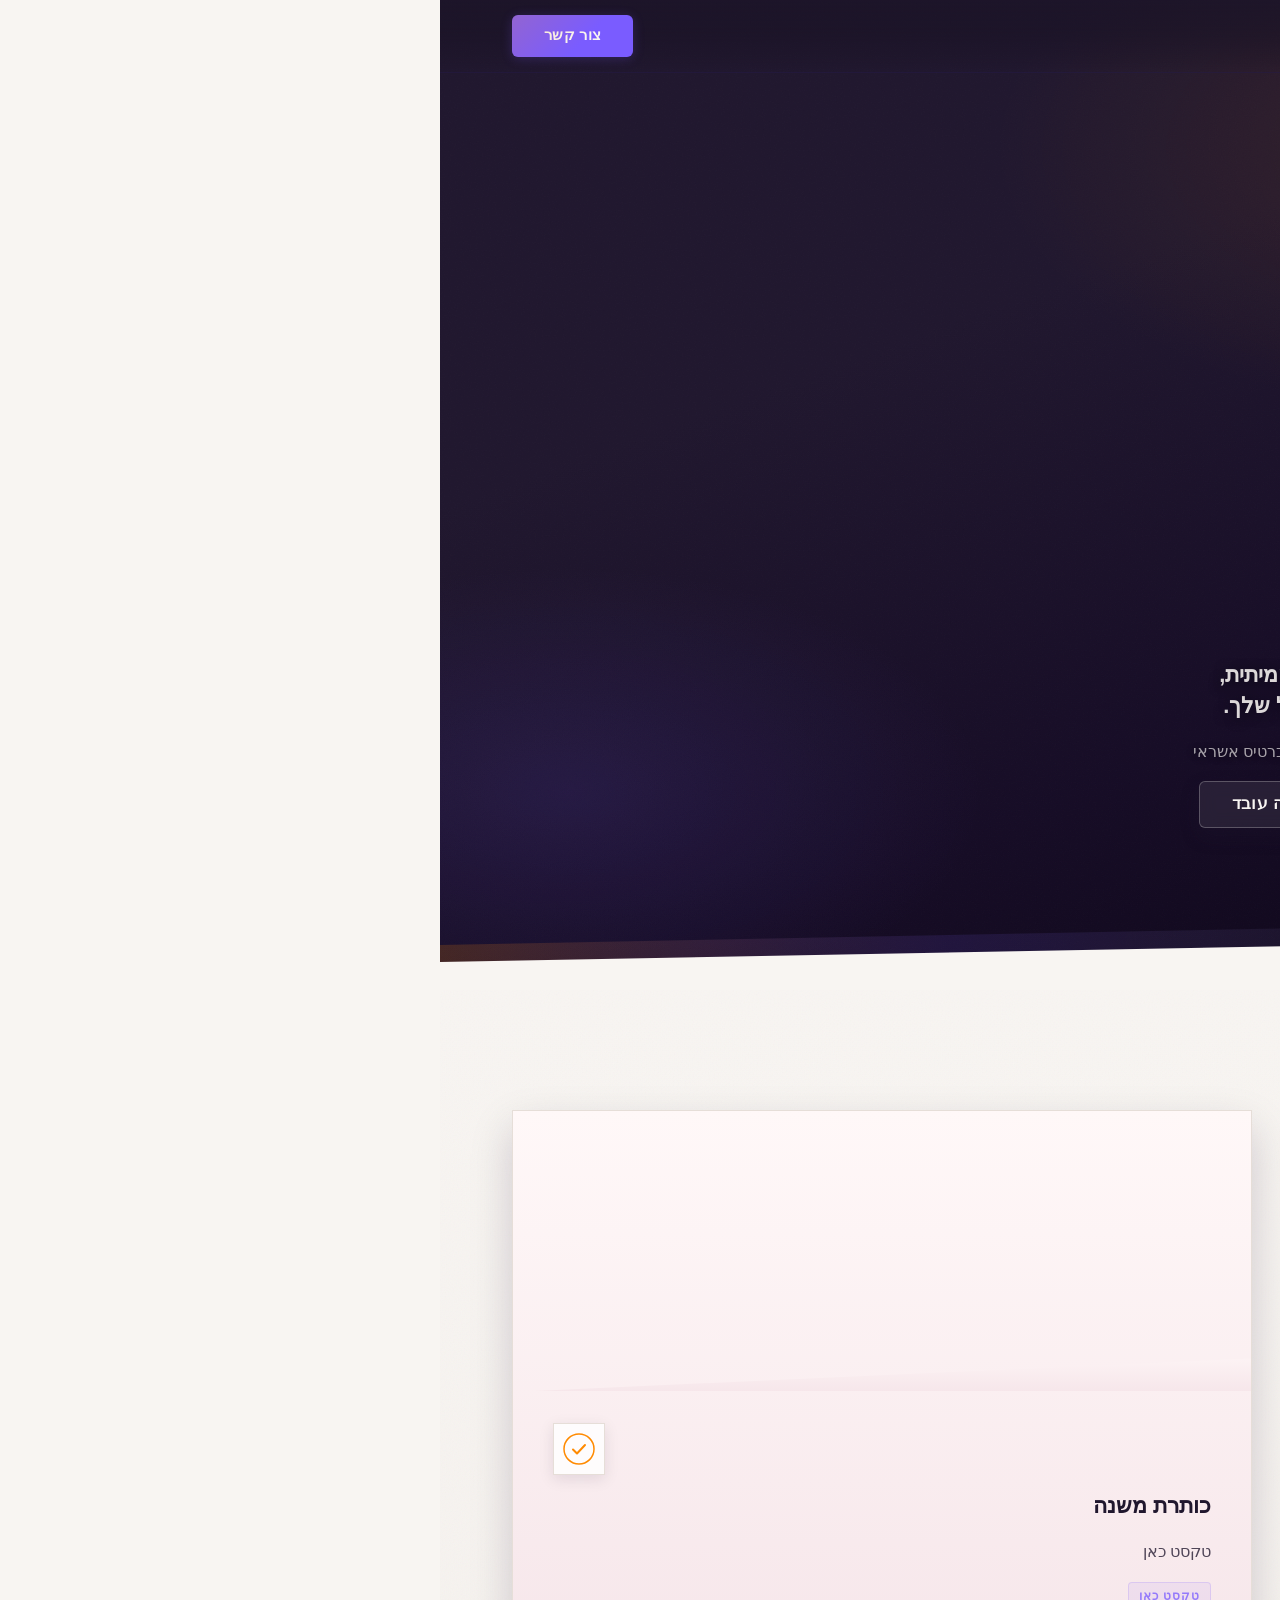
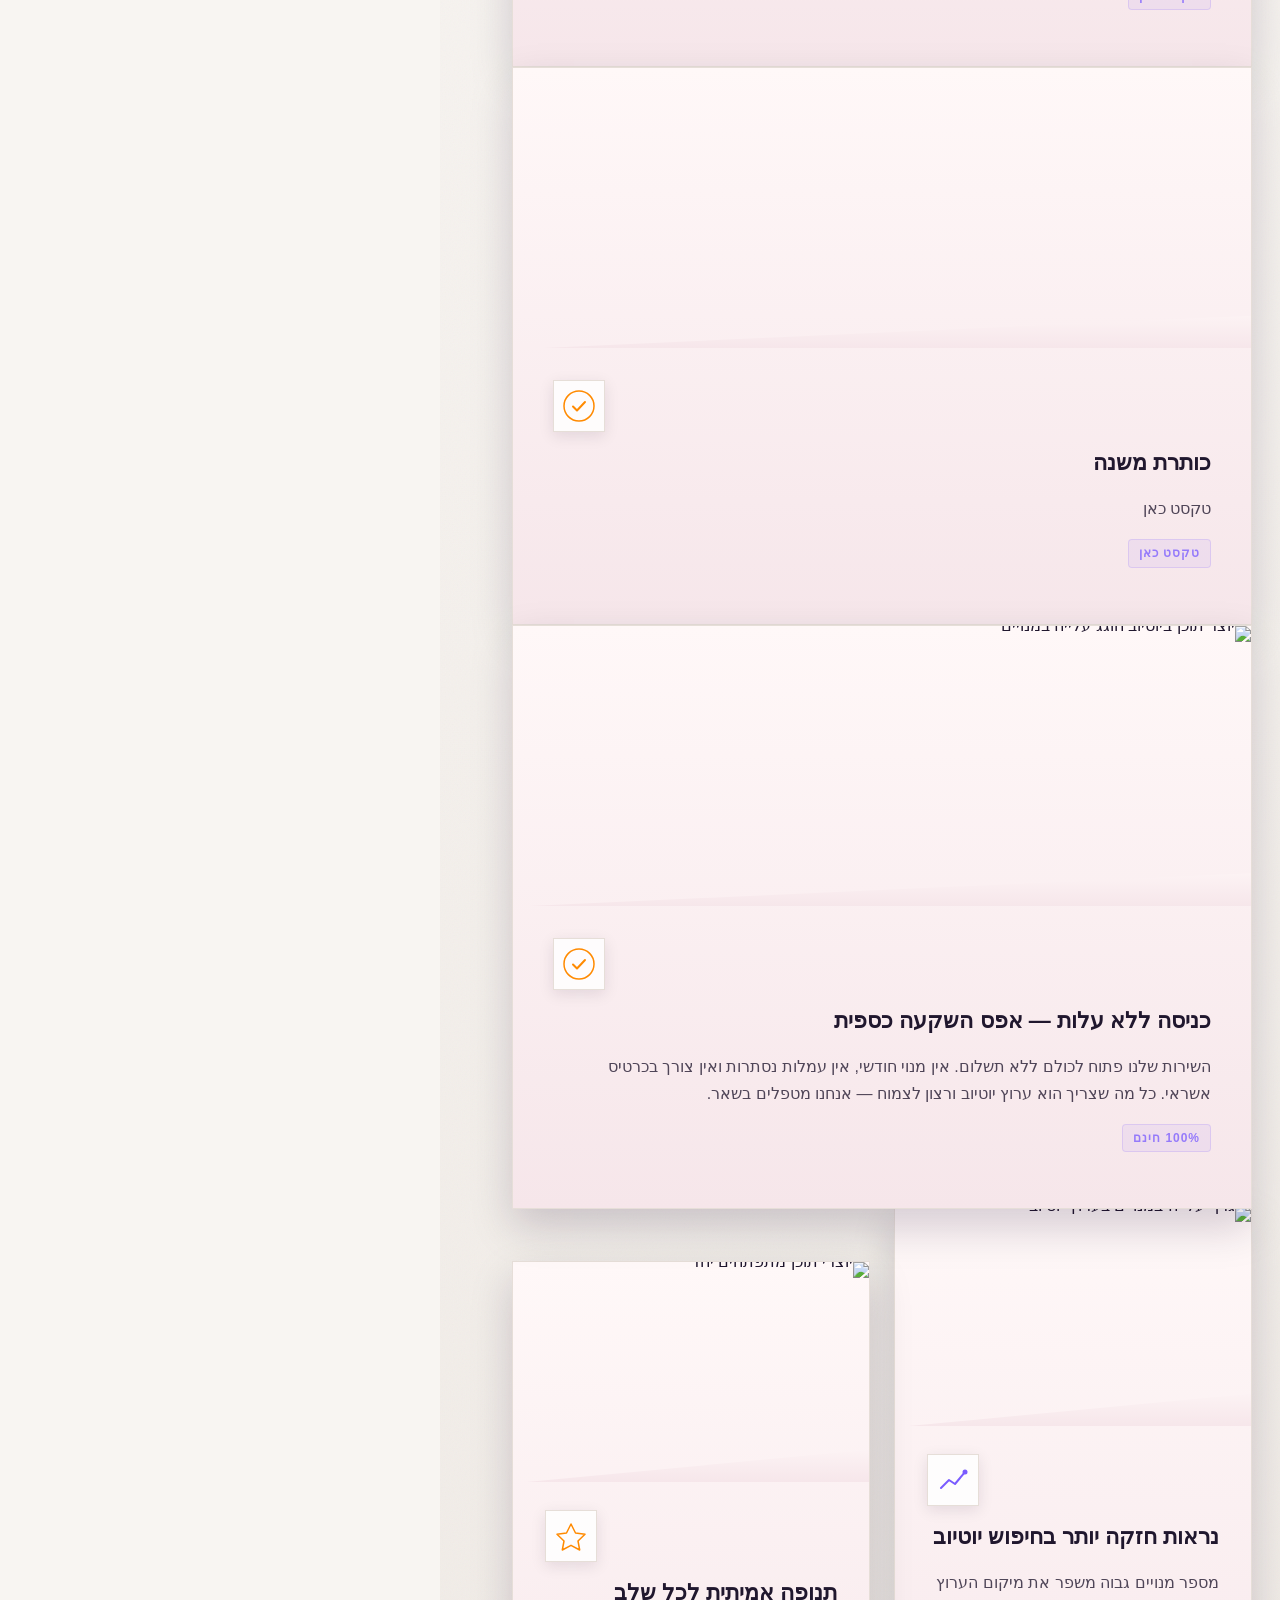
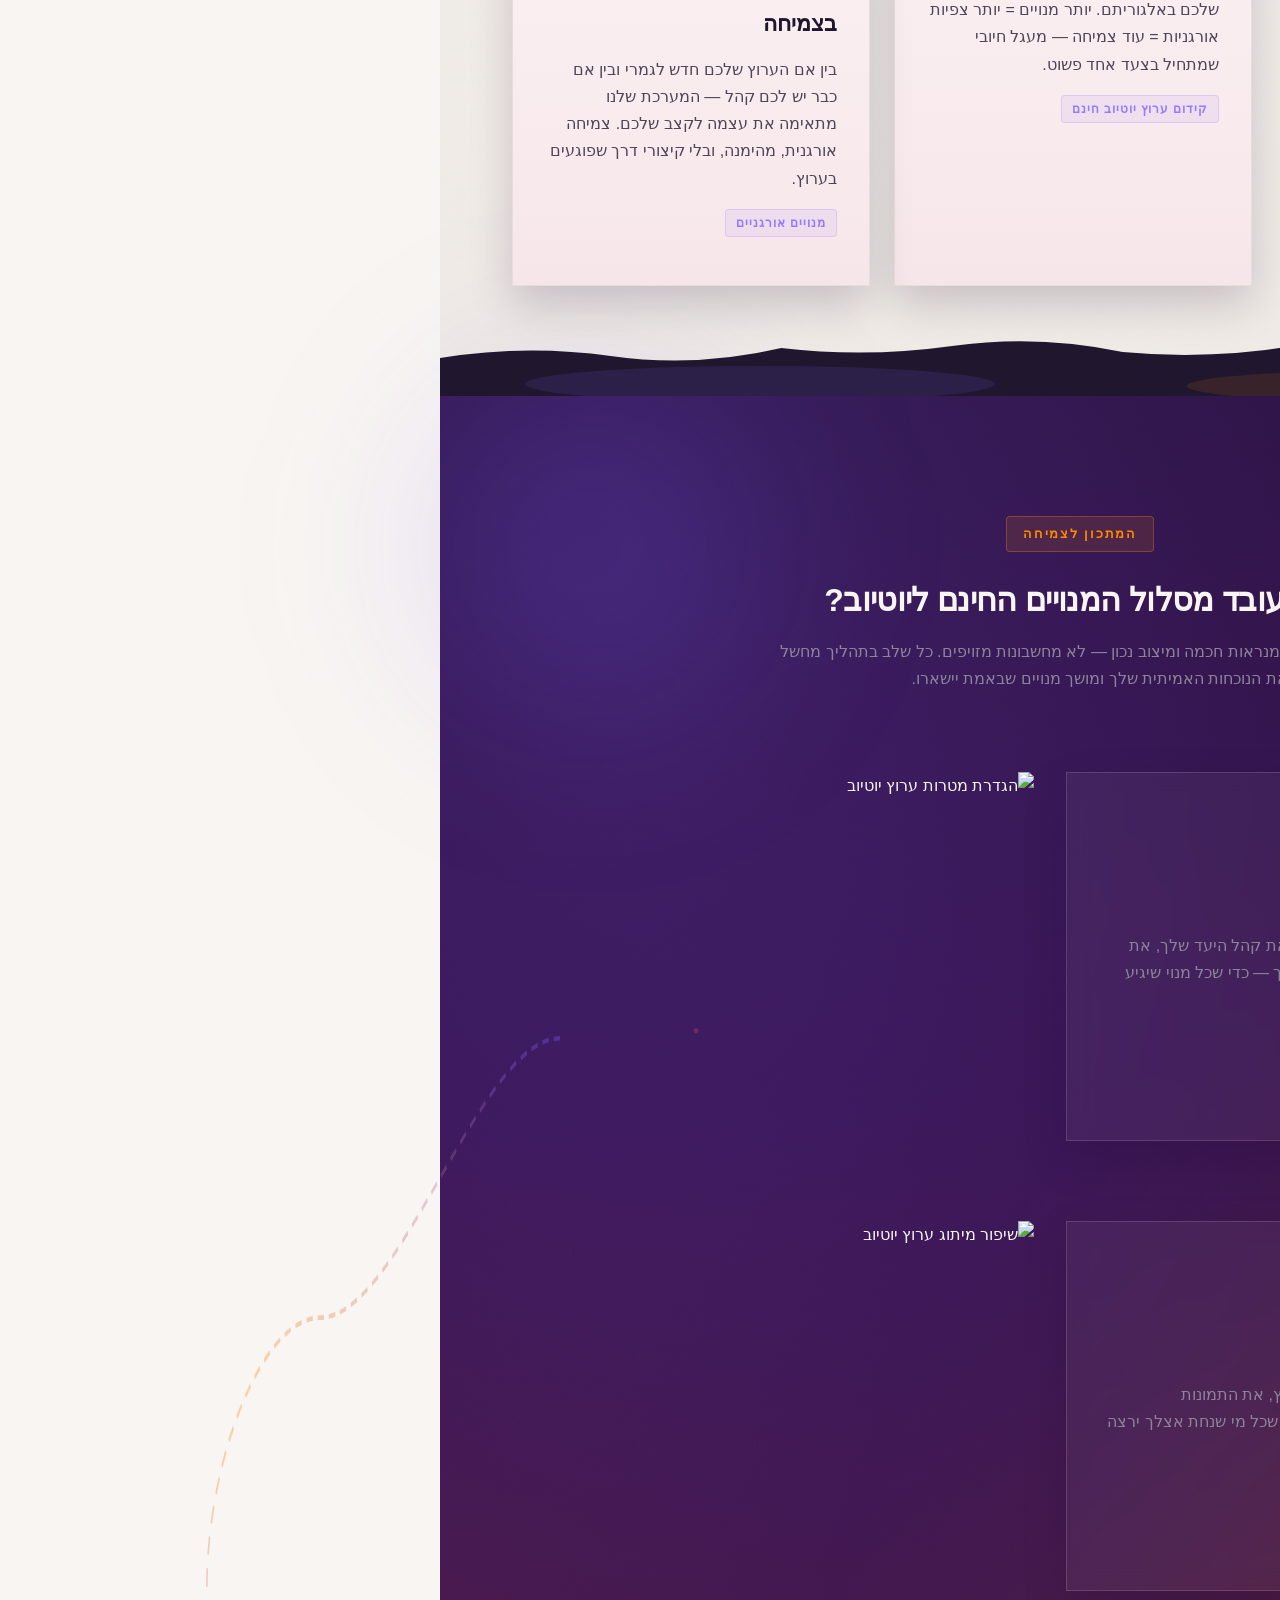
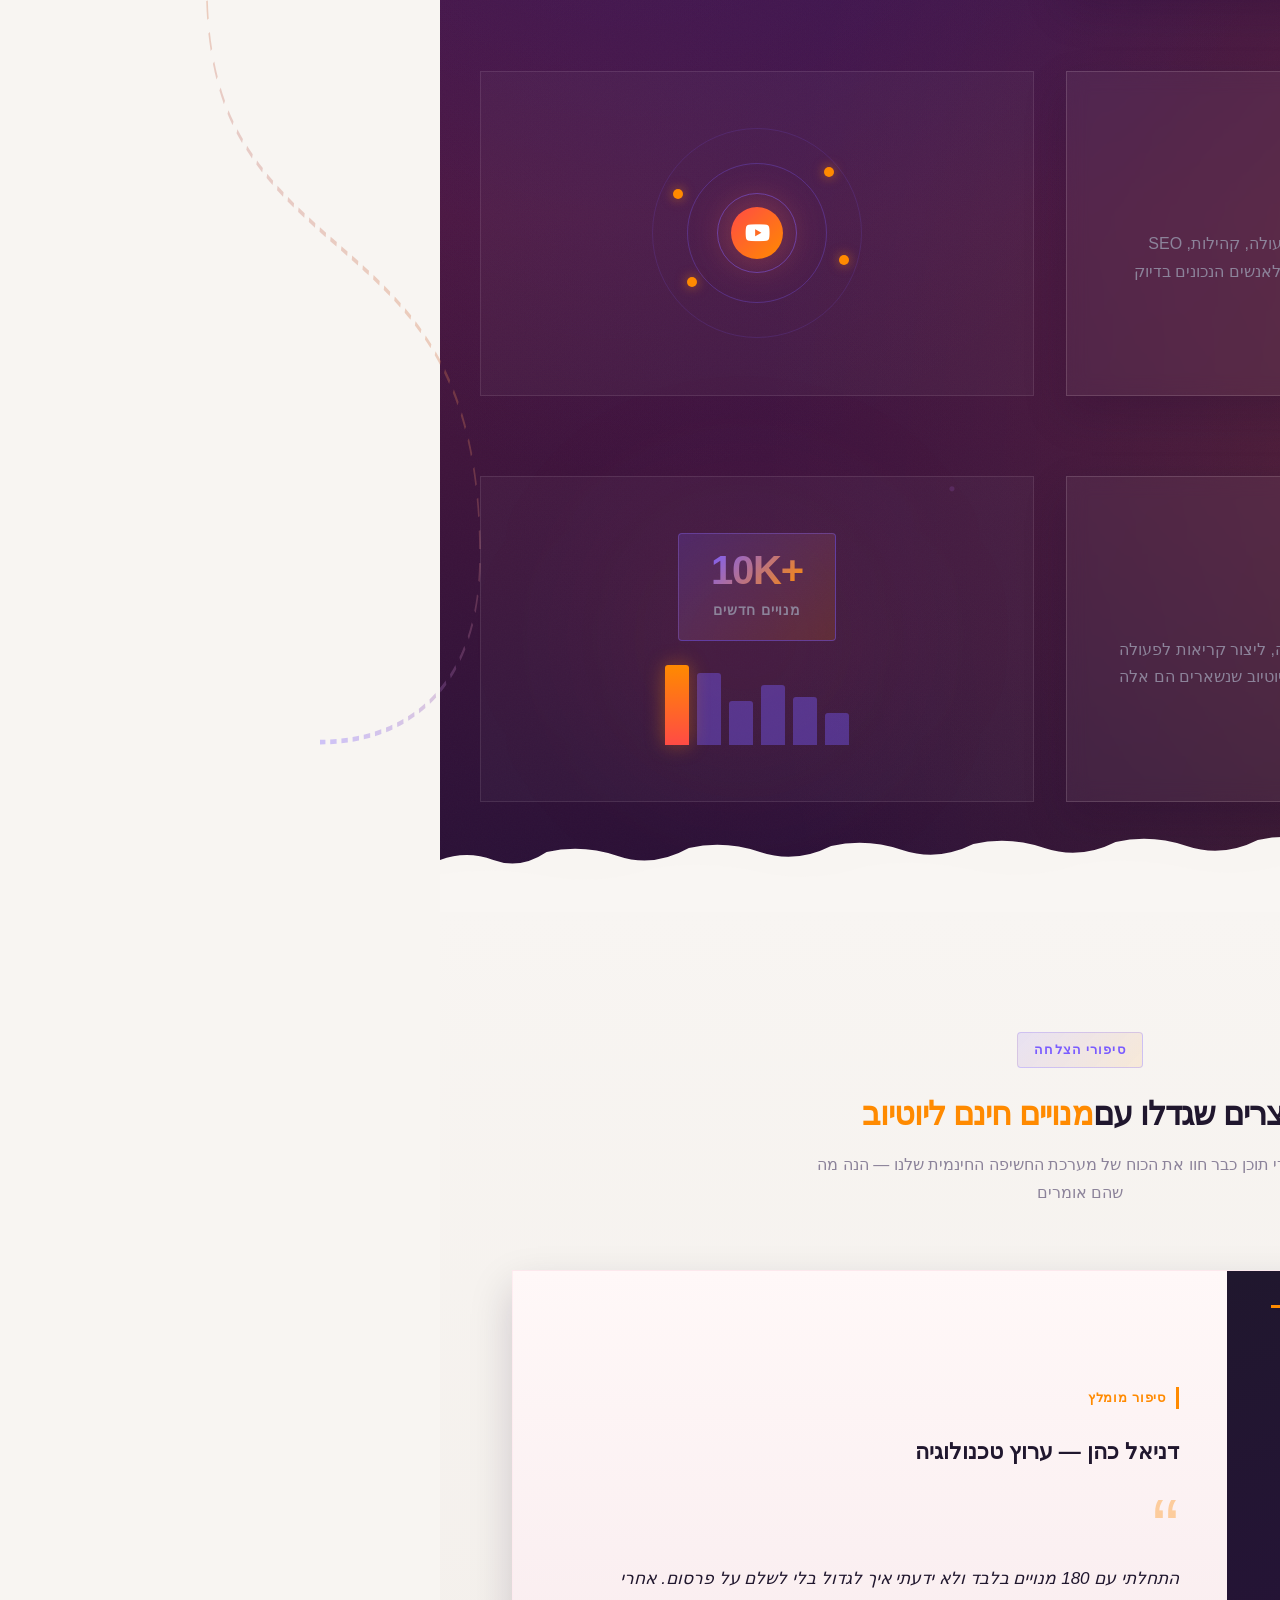
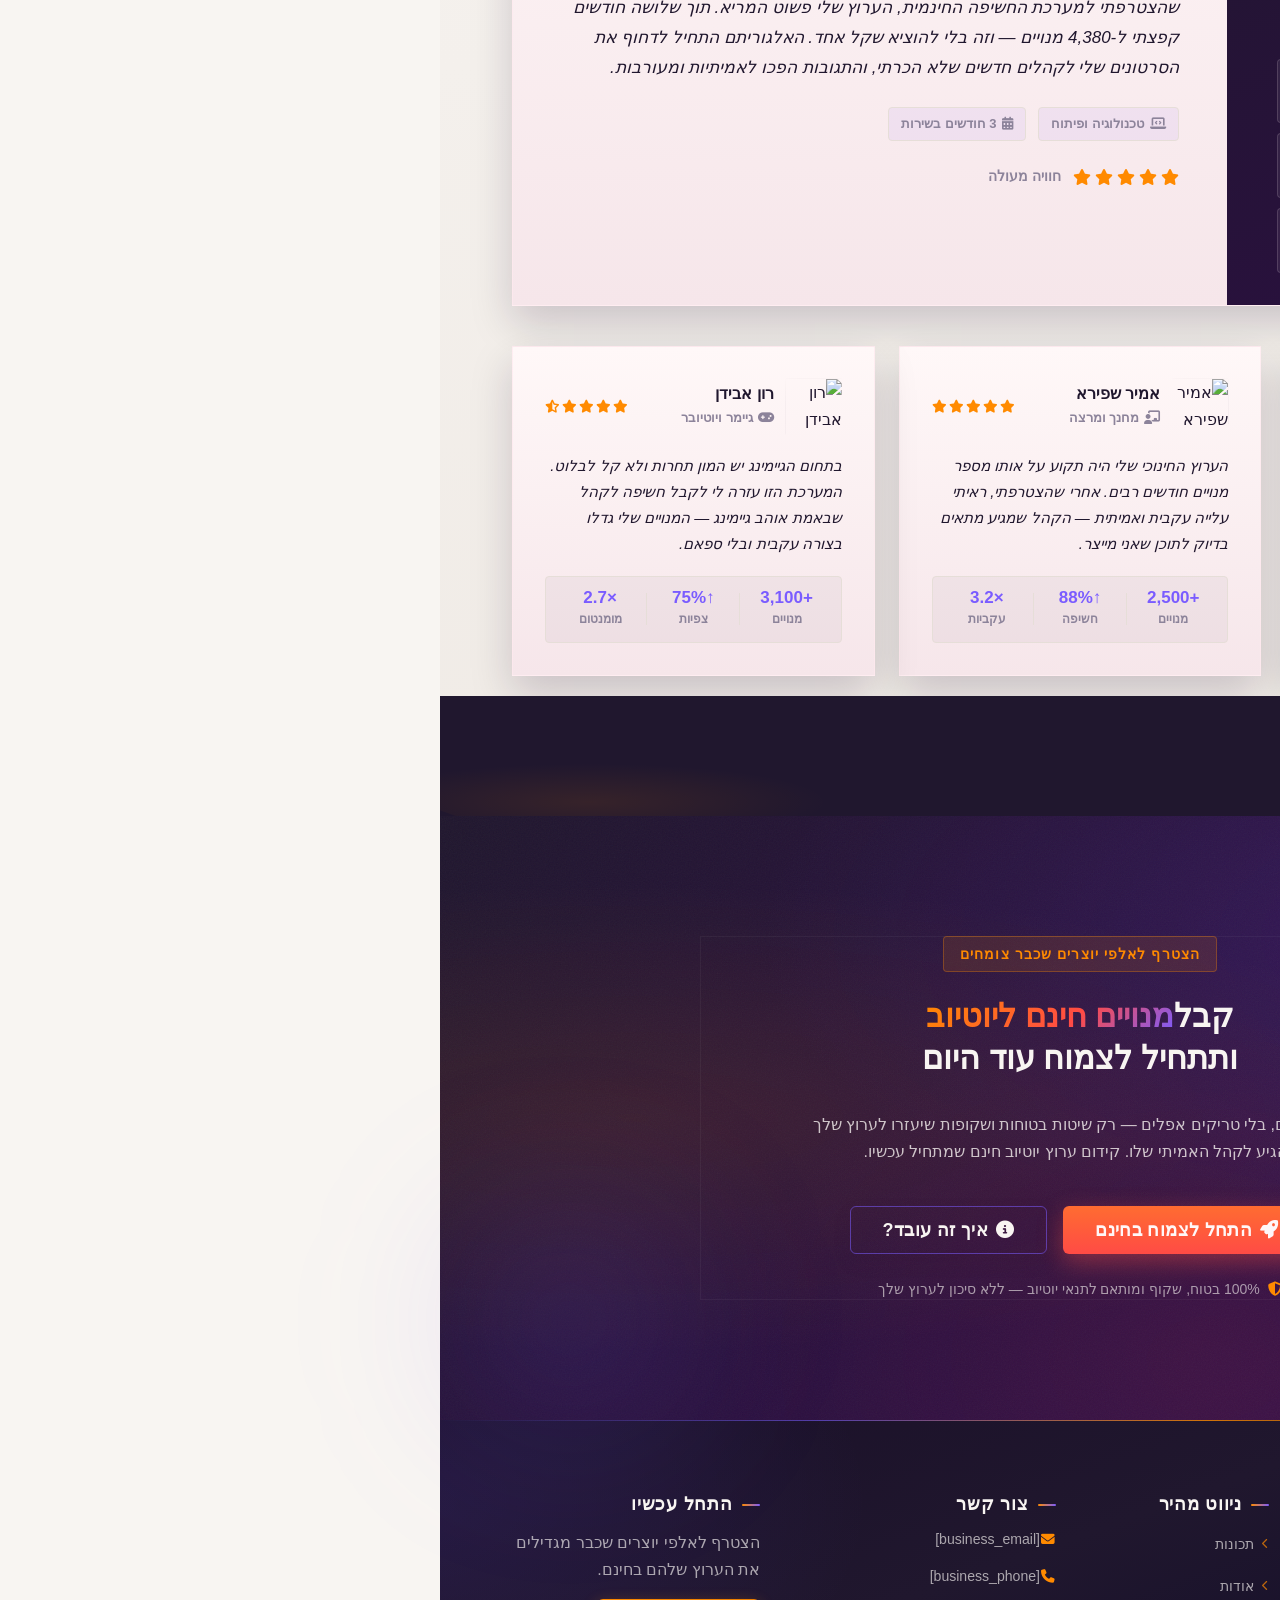
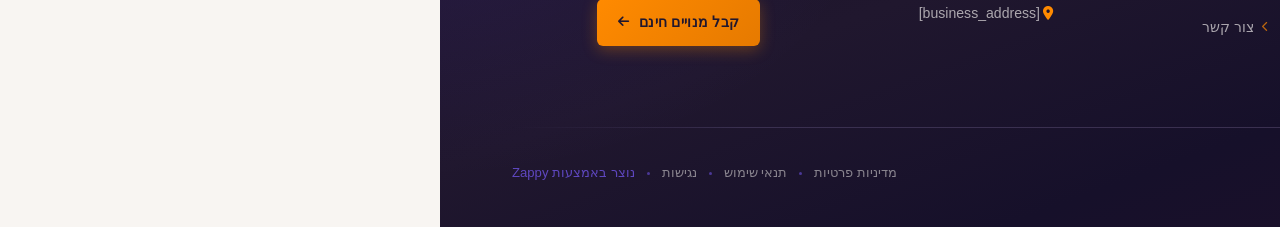
==== commit 9944a5a3: "Background sync: Progressive GitHub Sync" ====
--- a/public/index.html
+++ b/public/index.html
@@ -1 +1 @@
-<!doctype html><html dir="rtl" lang="he"><head><meta charset="UTF-8"><meta content="width=device-width,initial-scale=1" name="viewport"><meta content="index, follow" name="robots"><title>מנויים חינם ליוטיוב — מנויים חינם ליוטיוב</title><meta content="רוצה לצמוח ביוטיוב בלי להוציא שקל? גלה איך להשיג מנויים ביוטיוב בחינם ולהגדיל את הערוץ שלך במהירות. הצטרף עכשיו ותתחיל לראות תוצאות!" name="description"><meta content="מנויים חינם ליוטיוב, איך להשיג מנויים ביוטיוב בחינם, הגדלת מנויים ביוטיוב ללא תשלום, קידום ערוץ יוטיוב חינם" name="keywords"><link href="/assets/favicon.ico" rel="icon" type="image/x-icon"><link href="/assets/favicon-16x16.png" rel="icon" type="image/png" sizes="16x16"><link href="/assets/favicon-32x32.png" rel="icon" type="image/png" sizes="32x32"><link href="/assets/favicon-48x48.png" rel="icon" type="image/png" sizes="48x48"><link href="/assets/favicon-192x192.png" rel="icon" type="image/png" sizes="192x192"><link href="/assets/favicon-512x512.png" rel="icon" type="image/png" sizes="512x512"><link href="/assets/apple-touch-icon.png" rel="apple-touch-icon"><script>!function(){"use strict";var t="1701c61f-8cdd-4285-bc6d-34d45ae212e6",e="https://api.zappy5.com/api/analytics/track",a=18e5,n=2592e6,o=!0,i=!0,r=!0;var s=function(){var e="zappy_visitor_"+t,a=null;try{if(a=localStorage.getItem(e)){var o=JSON.parse(a),i=Date.now();if(i-o.created<n)return o.lastSeen=i,localStorage.setItem(e,JSON.stringify(o)),o.id}}catch(t){console.warn("Zappy Analytics: LocalStorage not available")}var r="zv_"+Date.now()+"_"+Math.random().toString(36).substr(2,9);try{localStorage.setItem(e,JSON.stringify({id:r,created:Date.now(),lastSeen:Date.now()}))}catch(t){}return r}(),c=function(){var e="zappy_session_"+t,n=null;try{if(n=sessionStorage.getItem(e)){var o=JSON.parse(n),i=Date.now();if(i-o.timestamp<a)return o.timestamp=i,sessionStorage.setItem(e,JSON.stringify(o)),o.id}}catch(t){console.warn("Zappy Analytics: SessionStorage not available")}var r="zs_"+Date.now()+"_"+Math.random().toString(36).substr(2,9);try{sessionStorage.setItem(e,JSON.stringify({id:r,timestamp:Date.now()}))}catch(t){}return r}();function l(a,n){n=n||{};var o={website_id:t,event_type:a,page_path:window.location.pathname,referrer:document.referrer||"direct",visitor_id:s,session_id:c,metadata:n};if(navigator.sendBeacon){var i=new Blob([JSON.stringify(o)],{type:"application/json"});navigator.sendBeacon(e,i)}else fetch(e,{method:"POST",headers:{"Content-Type":"application/json"},body:JSON.stringify(o),keepalive:!0}).catch(function(t){console.warn("Zappy Analytics: Failed to track event",t)})}o&&l("pageview",{title:document.title,url:window.location.href}),i&&document.addEventListener("click",function(t){var e=t.target;if("BUTTON"===e.tagName||e.closest("button")){var a="BUTTON"===e.tagName?e:e.closest("button");l("click",{element:"button",text:a.textContent.trim().substring(0,100),id:a.id||null,class:a.className||null})}else if("A"===e.tagName||e.closest("a")){var n="A"===e.tagName?e:e.closest("a");l("navigation",{element:"link",text:n.textContent.trim().substring(0,100),href:n.href,external:n.hostname!==window.location.hostname})}},!0),r&&document.addEventListener("submit",function(t){var e=t.target;l("form_submit",{form_id:e.id||null,form_name:e.name||null,form_action:e.action||null,form_method:e.method||"GET"})},!0);var d=Date.now();window.addEventListener("beforeunload",function(){l("page_unload",{time_on_page:Math.floor((Date.now()-d)/1e3),page_path:window.location.pathname})}),window.zappyAnalytics={track:l,getVisitorId:function(){return s},getSessionId:function(){return c}}}()</script><meta content="מנויים חינם ליוטיוב — מנויים חינם ליוטיוב" property="og:title"><meta content="רוצה לצמוח ביוטיוב בלי להוציא שקל? גלה איך להשיג מנויים ביוטיוב בחינם ולהגדיל את הערוץ שלך במהירות. הצטרף עכשיו ותתחיל לראות תוצאות!" property="og:description"><meta content="website" property="og:type"><meta content="he_IL" property="og:locale"><meta content="summary_large_image" name="twitter:card"><meta content="מנויים חינם ליוטיוב — מנויים חינם ליוטיוב" name="twitter:title"><meta content="רוצה לצמוח ביוטיוב בלי להוציא שקל? גלה איך להשיג מנויים ביוטיוב בחינם ולהגדיל את הערוץ שלך במהירות. הצטרף עכשיו ותתחיל לראות תוצאות!" name="twitter:description"><link href="https://cdnjs.cloudflare.com/ajax/libs/font-awesome/6.4.0/css/all.min.css" rel="stylesheet"><link href="/assets/favicon.ico" rel="icon" type="image/x-icon"><link href="/assets/favicon-16x16.png" rel="icon" type="image/png" sizes="16x16"><link href="/assets/favicon-32x32.png" rel="icon" type="image/png" sizes="32x32"><link href="/assets/favicon-48x48.png" rel="icon" type="image/png" sizes="48x48"><link href="/assets/favicon-192x192.png" rel="icon" type="image/png" sizes="192x192"><link href="/assets/favicon-512x512.png" rel="icon" type="image/png" sizes="512x512"><link href="/assets/apple-touch-icon.png" rel="apple-touch-icon"><link href="https://cdn.jsdelivr.net/npm/vanilla-cookieconsent@3/dist/cookieconsent.css" rel="stylesheet"><script src="https://cdn.jsdelivr.net/npm/vanilla-cookieconsent@3/dist/cookieconsent.umd.js"></script><script src="https://cdn.jsdelivr.net/gh/mickidum/acc_toolbar/acctoolbar/acctoolbar.min.js"></script><link href="/styles.css" rel="stylesheet"><style id="zappy-dropdown-submenu-styles">#navMenu li:has(.sub-menu),.nav-menu li:has(.sub-menu),.navbar li:has(.sub-menu),nav li:has(.sub-menu){position:relative}#navMenu .sub-menu,.nav-menu .sub-menu,.navbar .sub-menu,nav .sub-menu{display:block!important;position:absolute!important;top:100%;left:0;min-width:220px;background:#fff;border-radius:8px;box-shadow:0 8px 25px rgba(0,0,0,.15);padding:8px 0;opacity:0;visibility:hidden;transform:translateY(10px);transition:all .3s ease;z-index:1000;list-style:none;pointer-events:none}#navMenu li:hover>.sub-menu,.nav-menu li:hover>.sub-menu,.navbar li:hover>.sub-menu,nav li:hover>.sub-menu{opacity:1!important;visibility:visible!important;transform:translateY(0)!important;pointer-events:auto!important}.sub-menu li{list-style:none;margin:0;padding:0}.sub-menu a{display:block!important;padding:10px 16px!important;color:var(--text-dark,#333)!important;font-weight:500;text-decoration:none;white-space:nowrap;transition:background-color .2s}.sub-menu a:hover{background-color:#f5f5f5}[dir=rtl] .nav-menu .sub-menu,[dir=rtl] .navbar .sub-menu,[dir=rtl] nav .sub-menu,html[lang=ar] .nav-menu .sub-menu,html[lang=ar] .navbar .sub-menu,html[lang=ar] nav .sub-menu,html[lang=he] .nav-menu .sub-menu,html[lang=he] .navbar .sub-menu,html[lang=he] nav .sub-menu{left:auto!important;right:0!important}.sub-menu:empty,.sub-menu:not(:has(li)),.sub-menu:not(:has(li:not(.zappy-hidden-menu-item))){display:none!important;opacity:0!important;visibility:hidden!important;pointer-events:none!important}li:has(.menu-group-title):hover>.sub-menu{opacity:1!important;visibility:visible!important;transform:translateY(0)!important;pointer-events:auto!important}#navMenu>li>.menu-group-title,.nav-menu>li>.menu-group-title{display:inline-block;padding:.5rem 1rem;cursor:default;user-select:none}@media (max-width:768px){#navMenu .sub-menu,.nav-menu .sub-menu,.navbar .sub-menu,nav .sub-menu{position:static!important;transform:none!important;box-shadow:none!important;background:0 0!important;max-height:0;overflow:hidden;opacity:0;visibility:hidden;transition:max-height .3s ease,opacity .3s ease;padding:0!important;border-radius:0!important}.sub-menu.mobile-expanded{max-height:500px!important;opacity:1!important;visibility:visible!important;padding:8px 0 8px 16px!important}[dir=rtl] .sub-menu.mobile-expanded,html[lang=he] .sub-menu.mobile-expanded{padding:8px 16px 8px 0!important}#navMenu li:hover>.sub-menu,.nav-menu li:hover>.sub-menu,.navbar li:hover>.sub-menu,nav li:hover>.sub-menu{opacity:0;visibility:hidden;pointer-events:none}#navMenu li>.sub-menu.mobile-expanded,.nav-menu li>.sub-menu.mobile-expanded,.navbar li>.sub-menu.mobile-expanded,nav li>.sub-menu.mobile-expanded{opacity:1!important;visibility:visible!important;pointer-events:auto!important}#navMenu li:has(.sub-menu),.nav-menu li:has(.sub-menu),.navbar li:has(.sub-menu),nav li:has(.sub-menu){display:flex!important;flex-wrap:wrap!important;align-items:center!important;position:relative!important;min-height:44px!important}#navMenu li:has(.sub-menu)>a,.nav-menu li:has(.sub-menu)>a,.navbar li:has(.sub-menu)>a,nav li:has(.sub-menu)>a{flex:1!important;min-width:0!important}#navMenu li:has(.sub-menu)>.menu-group-title,.nav-menu li:has(.sub-menu)>.menu-group-title,.navbar li:has(.sub-menu)>.menu-group-title,nav li:has(.sub-menu)>.menu-group-title{flex:1!important;min-width:0!important;padding:0!important;line-height:inherit!important}#navMenu li:has(.sub-menu)>.sub-menu,.nav-menu li:has(.sub-menu)>.sub-menu,.navbar li:has(.sub-menu)>.sub-menu,nav li:has(.sub-menu)>.sub-menu{flex-basis:100%!important;width:100%!important}#navMenu li:has(.sub-menu)>a [class*=arrow],#navMenu li:has(.sub-menu)>a [class*=chevron],.nav-menu li:has(.sub-menu)>a .fa-angle-down,.nav-menu li:has(.sub-menu)>a .fa-chevron-down,.nav-menu li:has(.sub-menu)>a [class*=arrow],.nav-menu li:has(.sub-menu)>a [class*=chevron],nav li:has(.sub-menu)>a [class*=arrow],nav li:has(.sub-menu)>a [class*=chevron]{display:none!important;visibility:hidden!important}.mobile-submenu-toggle{display:flex!important;align-items:center!important;justify-content:center!important;width:44px!important;height:auto!important;background:0 0!important;border:none!important;cursor:pointer!important;color:var(--text-light)!important;position:static!important;flex-shrink:0!important;align-self:stretch!important;z-index:2!important;padding:0!important;margin:0!important}.mobile-submenu-toggle::after{content:''!important;width:0!important;height:0!important;border-left:6px solid transparent!important;border-right:6px solid transparent!important;border-top:7px solid currentColor!important;transition:transform .3s ease!important}.mobile-submenu-toggle.expanded::after{transform:rotate(180deg)!important}.sub-menu a{padding:10px 0!important;display:block!important;color:var(--text-light)!important}.navbar .sub-menu li a,.zappy-products-dropdown .sub-menu a,nav.navbar .sub-menu li a{color:var(--text-light)!important}}@media (min-width:769px){.mobile-submenu-toggle{display:none!important}}</style><style id="mobile-lang-menu-deployed-css">@media (max-width:768px){.lang-switcher,.nav-container .lang-switcher,.nav-cta-container .lang-switcher,.nav-ecommerce-icons .lang-switcher,.nav-icons-left .lang-switcher,.navbar .lang-switcher,.navbar .nav-cta-container .lang-switcher{display:none!important}.mobile-lang-menu{width:100%;border-top:1px solid rgba(128,128,128,.2);padding:8px 0 0 0;margin-top:8px}.mobile-lang-toggle{display:flex!important;align-items:center;justify-content:space-between;width:100%;padding:12px 16px;background:0 0;border:none;cursor:pointer;font-size:15px;color:inherit;font-family:inherit}.mobile-lang-toggle::after{content:'';display:inline-block;width:8px;height:8px;border-right:2px solid currentColor;border-bottom:2px solid currentColor;transform:rotate(45deg);transition:transform .3s ease;margin-left:8px}.mobile-lang-toggle.expanded::after{transform:rotate(-135deg)}.mobile-lang-options{max-height:0;overflow:hidden;transition:max-height .3s ease}.mobile-lang-options.expanded{max-height:300px}.mobile-lang-option{display:flex!important;align-items:center;gap:10px;padding:10px 24px;text-decoration:none;color:inherit;font-size:14px;font-family:inherit}.mobile-lang-option:hover{background:rgba(128,128,128,.1)}.mobile-lang-option.active{font-weight:600;opacity:.7;pointer-events:none}.mobile-lang-option img{width:20px;height:20px;border-radius:50%}}@media (min-width:769px){.mobile-lang-menu{display:none!important}}</style><style id="zappy-widget-visibility">#mic-access-tool-box,#mic-access-tool-general-button,#mic-init-access-tool #mic-access-tool-box,#mic-init-access-tool #mic-access-tool-general-button,#mic-init-access-tool .mic-access-tool-general-button,._access-icon,._access-menu,.mic-access-tool-box,.mic-access-tool-general-button,div[id*=mic-access-tool-box]{display:none!important;visibility:hidden!important;opacity:0!important;pointer-events:none!important}</style></head><body><nav class="navbar" dir="rtl"><button aria-label="Menu" class="mobile-toggle" id="mobileToggle"><svg viewBox="0 0 24 24" fill="none" height="24" width="24" class="hamburger-icon"><path d="M3 12h18M3 6h18M3 18h18" stroke="currentColor" stroke-width="2" stroke-linecap="round"></path></svg><svg viewBox="0 0 24 24" fill="none" height="24" width="24" class="close-icon" style="display:none"><path d="M18 6L6 18M6 6l12 12" stroke="currentColor" stroke-width="2" stroke-linecap="round"></path></svg></button><button aria-label="Call" class="phone-header-btn" data-phone=""><svg viewBox="0 0 24 24" fill="currentColor" height="20" width="20"><path d="M22 16.92v3a2 2 0 0 1-2.18 2 19.79 19.79 0 0 1-8.63-3.07 19.5 19.5 0 0 1-6-6 19.79 19.79 0 0 1-3.07-8.67A2 2 0 0 1 4.11 2h3a2 2 0 0 1 2 1.72 12.84 12.84 0 0 0 .7 2.81 2 2 0 0 1-.45 2.11L8.09 9.91a16 16 0 0 0 6 6l1.27-1.27a2 2 0 0 1 2.11-.45 12.84 12.84 0 0 0 2.81.7A2 2 0 0 1 22 16.92z"></path></svg></button><div class="nav-container"><div class="nav-right-group"><div class="nav-brand"><a href="/" class="logo-link"><img alt="מנויים חינם ליוטיוב" src="/assets/logo.webp" class="logo"></a></div><ul class="nav-menu" id="navMenu"><li><a href="/features">תכונות</a></li><li><a href="/about">אודות</a></li></ul></div><div class="nav-cta-container"><a href="/contact" class="nav-cta-btn">צור קשר</a></div></div></nav><script>window.addEventListener("load",function(){const e=document.querySelector(".navbar, nav, header");if(!e)return void console.log("[Navbar] Navbar element not found");let t=document.getElementById("mobileToggle")||document.querySelector(".mobile-toggle")||document.querySelector(".hamburger")||document.querySelector(".hamburger-menu")||document.querySelector(".menu-toggle")||document.querySelector(".burger-menu")||document.querySelector('[aria-label="Menu"]')||document.querySelector('[aria-label="תפריט"]');const o=document.querySelector(".phone-header-btn"),n=window.getComputedStyle(e);let r=n.backgroundColor;if(console.log("[Navbar] Initial navbar background:",r),"transparent"===r||"rgba(0, 0, 0, 0)"===r||r.startsWith("rgba")&&r.includes(", 0)")){const e=n.backgroundImage;if(e&&"none"!==e)console.log("[Navbar] Navbar has background image/gradient, using dark text"),r="rgb(240, 240, 240)";else{const e=window.getComputedStyle(document.body).backgroundColor;console.log("[Navbar] Navbar transparent, using body background:",e),r=e}}const i=r.match(/\d+/g);if(i&&i.length>=3){const e=(.299*parseInt(i[0])+.587*parseInt(i[1])+.114*parseInt(i[2]))/255;console.log("[Navbar] Mobile button colors preserved from Claude CSS (luminance:",e.toFixed(2)+")");const n=document.createElement("style");n.id="zappy-mobile-nav-fix";document.documentElement.lang;document.documentElement.dir,n.textContent='\n        /* Hide mobile buttons on desktop, show only on mobile */\n        @media (min-width: 769px) {\n          .mobile-toggle,\n          .phone-header-btn {\n            display: none !important;\n          }\n        }\n        \n        /* Show and position mobile buttons correctly on mobile */\n        @media (max-width: 768px) {\n          .mobile-toggle,\n          .phone-header-btn {\n            position: absolute !important;\n            top: 50% !important;\n            transform: translateY(-50%) !important;\n            z-index: 1001 !important;\n            display: flex !important;\n            align-items: center !important;\n            justify-content: center !important;\n            width: 36px !important;\n            height: 36px !important;\n            border-radius: 50% !important;\n            border: none !important;\n            cursor: pointer !important;\n            padding: 6px !important;\n            background: none !important;\n            color: var(--nav-text, var(--text-light)) !important;\n          }\n          \n          /* LTR positioning (default): hamburger LEFT, phone RIGHT */\n          html:not([dir="rtl"]):not([lang="he"]):not([lang="ar"]) .mobile-toggle,\n          html[dir="ltr"] .mobile-toggle {\n            left: 12px !important;\n            right: auto !important;\n          }\n          html:not([dir="rtl"]):not([lang="he"]):not([lang="ar"]) .phone-header-btn,\n          html[dir="ltr"] .phone-header-btn {\n            right: 12px !important;\n            left: auto !important;\n          }\n          \n          /* RTL positioning: hamburger RIGHT, phone LEFT */\n          html[dir="rtl"] .mobile-toggle,\n          html[lang="he"] .mobile-toggle,\n          html[lang="ar"] .mobile-toggle {\n            right: 12px !important;\n            left: auto !important;\n          }\n          html[dir="rtl"] .phone-header-btn,\n          html[lang="he"] .phone-header-btn,\n          html[lang="ar"] .phone-header-btn {\n            left: 12px !important;\n            right: auto !important;\n          }\n          \n          /* CRITICAL: Ensure nav-container has min-height on mobile */\n          /* All children are positioned absolutely/fixed on mobile, so height:auto collapses to 0 */\n          .nav-container {\n            min-height: 70px !important;\n            position: relative !important;\n          }\n          \n          /* Ensure SVG icons are properly sized and inherit color */\n          .mobile-toggle svg,\n          .phone-header-btn svg {\n            width: 24px !important;\n            height: 24px !important;\n            /* Don\'t force display - let JavaScript control hamburger/close toggle */\n          }\n          \n          /* Reset nav-cta-container on mobile - remove desktop box-shadow/padding */\n          /* that creates a visible ghost box when CTA button is hidden */\n          .nav-cta-container {\n            box-shadow: none !important;\n            padding: 0 !important;\n          }\n          \n          /* Hide nav-cta-container entirely on mobile when there\'s no lang-switcher */\n          /* (only the CTA button is inside, and it\'s hidden on mobile) */\n          .nav-cta-container:not(:has(.lang-switcher)) {\n            display: none !important;\n          }\n          \n          /* CRITICAL: Prevent hero image fade gradient from bleeding over headline text */\n          /* The .image-fade-gradient has bottom: -30px (extends below parent) */\n          /* On mobile stacked layout, this overlaps the h1 text below the image */\n          .hero-image-column {\n            overflow: hidden !important;\n          }\n          .image-fade-gradient {\n            bottom: 0 !important;\n          }\n          \n          /* Hide desktop language switcher on mobile - hamburger menu handles it */\n          /* High specificity to override stored CSS */\n          .lang-switcher,\n          .nav-cta-container .lang-switcher,\n          .nav-container .lang-switcher,\n          .navbar .lang-switcher,\n          .navbar .nav-cta-container .lang-switcher {\n            display: none !important;\n          }\n        }\n      ';const r=document.getElementById("zappy-mobile-nav-fix");r&&r.remove(),document.head.appendChild(n),console.log("[Navbar] Critical CSS injected for mobile nav positioning");const l=window.innerWidth<=768;if(t){const e=t.querySelector(".hamburger-icon"),o=t.querySelector(".close-icon");e&&(e.style.setProperty("width","24px","important"),e.style.setProperty("height","24px","important"),e.style.setProperty("display","block","important")),o&&(o.style.setProperty("width","24px","important"),o.style.setProperty("height","24px","important"),o.style.setProperty("display","none","important")),l?(t.style.setProperty("position","absolute","important"),t.style.setProperty("top","50%","important"),t.style.setProperty("transform","translateY(-50%)","important"),t.style.setProperty("z-index","1001","important"),t.style.removeProperty("left"),t.style.removeProperty("right"),console.log("[Navbar] Mobile toggle positioning applied (mobile viewport)")):(t.style.removeProperty("position"),t.style.removeProperty("top"),t.style.removeProperty("transform"),t.style.removeProperty("z-index"),t.style.removeProperty("left"),t.style.removeProperty("right"),console.log("[Navbar] Desktop viewport - cleared mobile toggle inline positioning"))}if(o){const e=o.querySelector("svg");e&&(e.style.width="24px",e.style.height="24px",e.setAttribute("width","24"),e.setAttribute("height","24")),l?(o.style.setProperty("position","absolute","important"),o.style.setProperty("top","50%","important"),o.style.setProperty("transform","translateY(-50%)","important"),o.style.setProperty("z-index","1001","important"),o.style.removeProperty("left"),o.style.removeProperty("right"),console.log("[Navbar] Phone button positioning applied (mobile viewport)")):(o.style.removeProperty("position"),o.style.removeProperty("top"),o.style.removeProperty("transform"),o.style.removeProperty("z-index"),o.style.removeProperty("left"),o.style.removeProperty("right"),console.log("[Navbar] Desktop viewport - cleared phone button inline positioning"))}}else console.log("[Navbar] Could not parse background color:",r);t=document.getElementById("mobileToggle")||document.querySelector(".mobile-toggle")||document.querySelector(".hamburger")||document.querySelector(".hamburger-menu")||document.querySelector(".menu-toggle")||document.querySelector(".burger-menu")||document.querySelector('[aria-label="Menu"]')||document.querySelector('[aria-label="תפריט"]');const l=document.getElementById("navMenu")||document.querySelector(".nav-menu")||document.querySelector(".nav-links")||document.querySelector("nav ul:not(.submenu)");if(!t||!l)return void console.log("[Navbar] Mobile toggle or menu not found:",{toggle:!!t,menu:!!l});l.id||(l.id="navMenu"),console.log("[Navbar] Initializing mobile menu...");const a=t.cloneNode(!0);t.parentNode.replaceChild(a,t),a.addEventListener("click",function(e){e.preventDefault(),e.stopPropagation();const t=this.querySelector(".hamburger-icon"),o=this.querySelector(".close-icon");l.classList.contains("active")?(l.classList.remove("active"),t&&t.style.setProperty("display","block","important"),o&&o.style.setProperty("display","none","important"),document.body.style.overflow="",console.log("[Navbar] Menu closed")):(l.classList.add("active"),t&&t.style.setProperty("display","none","important"),o&&o.style.setProperty("display","block","important"),document.body.style.overflow="hidden",console.log("[Navbar] Menu opened"))}),l.querySelectorAll("a").forEach(function(e){e.addEventListener("click",function(){if("#"===this.getAttribute("href"))return;const e=a.querySelector(".hamburger-icon"),t=a.querySelector(".close-icon");l.classList.remove("active"),e&&e.style.setProperty("display","block","important"),t&&t.style.setProperty("display","none","important"),document.body.style.overflow="",console.log("[Navbar] Menu closed (link clicked)")})});var s=l.querySelectorAll(".dropdown-toggle");s.forEach(function(e){e.addEventListener("click",function(e){e.preventDefault(),e.stopPropagation();var t=this.closest(".nav-dropdown");t&&(t.parentNode.querySelectorAll(".nav-dropdown.open").forEach(function(e){e!==t&&e.classList.remove("open")}),t.classList.toggle("open"),console.log("[Navbar] Dropdown toggled:",t.classList.contains("open")?"open":"closed"))})}),document.addEventListener("click",function(e){e.target.closest(".nav-dropdown")||document.querySelectorAll(".nav-dropdown.open").forEach(function(e){e.classList.remove("open")})}),console.log("[Navbar] Dropdown handlers initialized for "+s.length+" dropdowns"),o&&o.addEventListener("click",function(){const e=document.querySelectorAll('a[href^="tel:"]'),t=e.length>0?e[0].getAttribute("href").replace("tel:",""):"[business_phone]";window.location.href="tel:"+t,console.log("[Navbar] Phone button clicked")}),console.log("[Navbar] Mobile menu initialized successfully");const p=function(){const e=document.querySelector(".whatsapp-float");e&&(window.innerWidth>=769?(e.style.setProperty("display","none","important"),e.style.setProperty("visibility","hidden","important"),e.style.setProperty("opacity","0","important"),e.style.setProperty("pointer-events","none","important"),console.log("[WhatsApp] Button hidden on desktop")):(e.style.removeProperty("display"),e.style.removeProperty("visibility"),e.style.removeProperty("opacity"),e.style.removeProperty("pointer-events"),console.log("[WhatsApp] Button visible on mobile")))};let c;p(),window.addEventListener("resize",function(){clearTimeout(c),c=setTimeout(p,100)})})</script><main><section class="index-hero-section" data-layout-spec="בית-hero" dir="rtl" id="zappy-section-0" data-hero-type="fullscreen-scrim"><div class="index-hero-bg"><img alt="יוצר תוכן ביוטיוב עם מסך אנליטיקס ומנויים צומחים" src="/assets/site-index-hero-image-1.webp" data-context="Moody cinematic creator studio photography: a YouTube content creator at a dark desk with a large monitor displaying blurred YouTube analytics and subscriber graphs, warm orange and violet light leaks, subtle film grain, motion blur streaks in the background, deep plum and near-black shadows, professional microphone and ring light visible, cinematic widescreen composition, ultra high quality, editorial photography style" data-placeholder="index-hero-image-1" height="1080" width="1920" class="zappy-editable-image" data-element-id="img-1774796651839-l7bg9rhpp" data-element-type="image" data-resize-handler-attached="true" data-hero-background="true" data-hero-bg="true"></div><div class="index-hero-scrim" aria-hidden="true"></div><div class="index-hero-lightleak" aria-hidden="true"></div><div class="index-hero-safe-area"><div class="index-hero-content-group"><div class="index-hero-badge"><span class="index-hero-badge-dot" aria-hidden="true"></span><span>100% אורגני · בטוח לערוץ · ללא תשלום</span></div><h1 class="index-hero-h1">מנויים חינם<br><em class="index-hero-h1-accent">ליוטיוב</em>—<br>צמח עכשיו</h1><h3 class="index-hero-subtitle">מסלול צמיחה חינמי שבנוי על נראות אמיתית,<br class="index-hero-br-desktop">הצגה מקצועית של הערוץ ואמון הקהל שלך.</h3><p class="index-hero-trust"><span class="index-hero-trust-icon" aria-hidden="true">✦</span>שיטות אורגניות בלבד — בלי בוטים, בלי סיכון, בלי כרטיס אשראי</p><div class="index-hero-ctas"><a href="/contact" class="index-hero-btn-primary" data-element-id="btn-1774796651833-hc0167z0e" data-element-type="button" data-native-element="true" style="outline:currentcolor"><span>התחל לצמוח בחינם</span><span class="index-hero-btn-arrow" aria-hidden="true">←ב</span></a><a href="/features" class="index-hero-btn-secondary" data-element-id="btn-1774796651833-ktged66j4" data-element-type="button" data-native-element="true"><span>איך זה עובד</span></a></div></div></div><div class="index-hero-divider-wrapper"><svg viewBox="0 0 1440 90" xmlns="http://www.w3.org/2000/svg" aria-hidden="true" data-no-icon-edit="true" preserveAspectRatio="none"><defs><linearGradient id="heroLeakGrad" x1="0%" x2="100%" y1="0%" y2="0%"><stop offset="0%" stop-color="#FF8A00" stop-opacity="0.18"></stop><stop offset="40%" stop-color="#7A5CFF" stop-opacity="0.12"></stop><stop offset="100%" stop-color="#F8F5F2" stop-opacity="0"></stop></linearGradient></defs><polygon fill="url(#heroLeakGrad)" points="0,45 1440,20 1440,90 0,90"></polygon><polygon fill="#F8F5F2" points="0,62 1440,38 1440,90 0,90"></polygon></svg></div></section><section class="index-benefits-section" data-layout-spec="בית-benefits" dir="rtl" id="zappy-section-1"><div class="index-benefits-grain" aria-hidden="true"></div><div class="index-benefits-container"><div class="index-benefits-intro" style="text-align:center !important;display:flex !important;justify-content:center !important;align-items:flex-start !important;width:100% !important"><p class="zappy-editable"><span class="index-benefits-eyebrow">למה לשלם?</span></p><h2 class="index-benefits-heading">מנויים חינם ליוטיוב —<br>הדרך החכמה לצמוח</h2><p class="index-benefits-lead">אלפי יוצרי תוכן כבר גילו שאפשר להגדיל את ערוץ היוטיוב שלהם ללא תשלום, ללא טריקים, וללא פשרות. הפלטפורמה שלנו פשוטה, שקופה, ומותאמת לכל שלב בדרך — בין אם אתם רק מתחילים ובין אם הערוץ שלכם כבר בדרך למעלה.</p><p class="zappy-editable"><a href="#contact https://youtube.com/@arbelarforgaem?si=X1mhH8OWLYKDAYjB" class="btn-primary index-benefits-cta" data-element-id="btn-1774794666722-qk8bvrdi5" data-element-type="button" data-native-element="true" style="outline:currentcolor;border-color:transparent !important;color:rgb(255, 255, 255) !important;background-color:transparent !important;background-image:linear-gradient(135deg, rgb(255, 108, 49), rgb(255, 75, 69)) !important">התחל לצמוח בחינם</a></p></div><div class="index-benefits-cards"><article class="index-benefits-card index-benefits-card--large zappy-grid-item-no-stretch" data-grid-item-index="0" style="background-color:rgba(0, 0, 0, 0) !important"><div class="index-benefits-card-image-wrap"><img alt="Image placeholder" src="[data-uri]" data-context="A YouTube creator celebrating a milestone subscriber count on a laptop screen, warm orange glow, dark background, cinematic lighting, digital marketing theme" data-placeholder="image-placeholder" height="340" width="600" class="zappy-editable-image index-benefits-card-img" data-element-id="new-grid-img-1774794889176-0-uarxz6q37" data-element-type="image" data-original-position="static" style="position:relative;cursor:pointer" data-ai-slot="grid-item-image" data-zappy-base64-stripped="true" id="new-grid-img-1774794889176-0-uarxz6q37"><div class="index-benefits-card-img-diagonal" aria-hidden="true"></div></div><div class="index-benefits-card-body"><div class="index-benefits-card-icon" aria-hidden="true"><svg viewBox="0 0 32 32" xmlns="http://www.w3.org/2000/svg" fill="none" data-element-type="icon" data-icon-type="svg" height="32" width="32" data-element-id="icon-1774794888131-jmo8yifry-add-1774794889175-kpvi9e"><circle cx="16" cy="16" r="15" stroke="var(--accent)" stroke-width="1.5"></circle><path d="M10 16.5L14 20.5L22 12" stroke="var(--accent)" stroke-width="2" stroke-linecap="round" stroke-linejoin="round"></path></svg></div><h3 class="index-benefits-card-title">כותרת משנה</h3><p class="index-benefits-card-text">טקסט כאן</p><p class="zappy-editable"><span class="index-benefits-card-tag">טקסט כאן</span></p></div></article><article class="index-benefits-card index-benefits-card--large zappy-grid-item-no-stretch" data-grid-item-index="1" style="background-color:rgba(0, 0, 0, 0) !important"><div class="index-benefits-card-image-wrap"><img alt="Image placeholder" src="[data-uri]" data-context="A YouTube creator celebrating a milestone subscriber count on a laptop screen, warm orange glow, dark background, cinematic lighting, digital marketing theme" data-placeholder="image-placeholder" height="340" width="600" class="zappy-editable-image index-benefits-card-img" data-element-id="new-grid-img-1774794888131-0-1bgucds9i" data-element-type="image" data-original-position="static" style="position:relative;cursor:pointer" data-ai-slot="grid-item-image" data-zappy-base64-stripped="true" id="new-grid-img-1774794888131-0-1bgucds9i"><div class="index-benefits-card-img-diagonal" aria-hidden="true"></div></div><div class="index-benefits-card-body"><div class="index-benefits-card-icon" aria-hidden="true"><svg viewBox="0 0 32 32" xmlns="http://www.w3.org/2000/svg" fill="none" data-element-type="icon" data-icon-type="svg" height="32" width="32" data-element-id="icon-1774794888131-jmo8yifry"><circle cx="16" cy="16" r="15" stroke="var(--accent)" stroke-width="1.5"></circle><path d="M10 16.5L14 20.5L22 12" stroke="var(--accent)" stroke-width="2" stroke-linecap="round" stroke-linejoin="round"></path></svg></div><h3 class="index-benefits-card-title">כותרת משנה</h3><p class="index-benefits-card-text">טקסט כאן</p><p class="zappy-editable"><span class="index-benefits-card-tag">טקסט כאן</span></p></div></article><article class="index-benefits-card index-benefits-card--large zappy-grid-item-no-stretch" data-grid-item-index="2"><div class="index-benefits-card-image-wrap"><img alt="יוצר תוכן ביוטיוב חוגג עלייה במנויים" src="/assets/site-index-benefits-image-1.webp" data-context="A YouTube creator celebrating a milestone subscriber count on a laptop screen, warm orange glow, dark background, cinematic lighting, digital marketing theme" data-placeholder="index-benefits-image-1" height="340" width="600" class="zappy-editable-image index-benefits-card-img" data-element-id="img-1774794666731-xv77w1zia" data-element-type="image" data-original-position="static" style="position:relative" data-resize-handler-attached="true"><div class="index-benefits-card-img-diagonal" aria-hidden="true"></div></div><div class="index-benefits-card-body"><div class="index-benefits-card-icon" aria-hidden="true"><svg viewBox="0 0 32 32" xmlns="http://www.w3.org/2000/svg" fill="none" data-element-type="icon" data-icon-type="svg" height="32" width="32"><circle cx="16" cy="16" r="15" stroke="var(--accent)" stroke-width="1.5"></circle><path d="M10 16.5L14 20.5L22 12" stroke="var(--accent)" stroke-width="2" stroke-linecap="round" stroke-linejoin="round"></path></svg></div><h3 class="index-benefits-card-title">כניסה ללא עלות — אפס השקעה כספית</h3><p class="index-benefits-card-text">השירות שלנו פתוח לכולם ללא תשלום. אין מנוי חודשי, אין עמלות נסתרות ואין צורך בכרטיס אשראי. כל מה שצריך הוא ערוץ יוטיוב ורצון לצמוח — אנחנו מטפלים בשאר.</p><p class="zappy-editable"><span class="index-benefits-card-tag">100% חינם</span></p></div></article><div class="zappy-grid-item-no-stretch index-benefits-cards-pair" data-grid-item-index="3"><article class="index-benefits-card index-benefits-card--offset-top"><div class="index-benefits-card-image-wrap"><img alt="גרף עלייה במנויים בערוץ יוטיוב" src="/assets/site-index-benefits-image-2.webp" data-context="YouTube channel analytics dashboard showing rising subscriber graph, purple and orange color scheme, digital growth visualization" data-placeholder="index-benefits-image-2" height="280" width="560" class="zappy-editable-image index-benefits-card-img" data-element-id="img-1774794666731-sfi8c8vbr" data-element-type="image" data-original-position="static" style="position:relative" data-resize-handler-attached="true"><div class="index-benefits-card-img-diagonal" aria-hidden="true"></div></div><div class="index-benefits-card-body"><div class="index-benefits-card-icon" aria-hidden="true"><svg viewBox="0 0 32 32" xmlns="http://www.w3.org/2000/svg" fill="none" data-element-type="icon" data-icon-type="svg" height="32" width="32"><path d="M4 24L12 16L18 20L28 8" stroke="var(--secondary)" stroke-width="2" stroke-linecap="round" stroke-linejoin="round"></path><circle cx="28" cy="8" r="2.5" fill="var(--secondary)"></circle></svg></div><h3 class="index-benefits-card-title">נראות חזקה יותר בחיפוש יוטיוב</h3><p class="index-benefits-card-text">מספר מנויים גבוה משפר את מיקום הערוץ שלכם באלגוריתם. יותר מנויים = יותר צפיות אורגניות = עוד צמיחה — מעגל חיובי שמתחיל בצעד אחד פשוט.</p><p class="zappy-editable"><span class="index-benefits-card-tag">קידום ערוץ יוטיוב חינם</span></p></div></article><article class="index-benefits-card index-benefits-card--offset-bottom"><div class="index-benefits-card-image-wrap"><img alt="יוצרי תוכן מתפתחים יחד" src="/assets/site-index-benefits-image-3.webp" data-context="Diverse group of content creators collaborating, sharing ideas, YouTube community momentum, warm cinematic lighting, creative energy" data-placeholder="index-benefits-image-3" height="280" width="560" class="zappy-editable-image index-benefits-card-img" data-element-id="img-1774794666731-lck17ebvh" data-element-type="image" data-original-position="static" style="position:relative" data-resize-handler-attached="true"><div class="index-benefits-card-img-diagonal" aria-hidden="true"></div></div><div class="index-benefits-card-body"><div class="index-benefits-card-icon" aria-hidden="true"><svg viewBox="0 0 32 32" xmlns="http://www.w3.org/2000/svg" fill="none" data-element-type="icon" data-icon-type="svg" height="32" width="32"><path d="M16 4L20.5 13L30 14.3L23 21L24.7 30L16 25.3L7.3 30L9 21L2 14.3L11.5 13L16 4Z" stroke="var(--accent)" stroke-width="1.5" stroke-linejoin="round"></path></svg></div><h3 class="index-benefits-card-title">תנופה אמיתית לכל שלב בצמיחה</h3><p class="index-benefits-card-text">בין אם הערוץ שלכם חדש לגמרי ובין אם כבר יש לכם קהל — המערכת שלנו מתאימה את עצמה לקצב שלכם. צמיחה אורגנית, מהימנה, ובלי קיצורי דרך שפוגעים בערוץ.</p><p class="zappy-editable"><span class="index-benefits-card-tag">מנויים אורגניים</span></p></div></article></div></div></div><div class="index-benefits-divider-wrapper"><svg viewBox="0 0 1200 90" xmlns="http://www.w3.org/2000/svg" aria-hidden="true" data-no-icon-edit="true" preserveAspectRatio="none"><defs><linearGradient id="divGrad" x1="0" x2="1" y1="0" y2="0"><stop offset="0%" stop-color="#20172E"></stop><stop offset="50%" stop-color="#2A103F"></stop><stop offset="100%" stop-color="#20172E"></stop></linearGradient></defs><path d="M0,90 L0,52 Q80,38 160,50 T320,42 Q400,52 480,40 T640,46 Q720,54 800,40 T960,48 Q1040,56 1120,42 T1200,50 L1200,90 Z" fill="#20172E"></path><ellipse cx="300" cy="78" fill="rgba(122,92,255,0.13)" rx="220" ry="18"></ellipse><ellipse cx="900" cy="80" fill="rgba(255,138,0,0.10)" rx="200" ry="16"></ellipse></svg></div></section><section class="index-process-section" data-layout-spec="בית-process" dir="rtl"><div class="index-process-bg-layer" aria-hidden="true"></div><div class="index-process-particles" aria-hidden="true"></div><div class="index-process-glow index-process-glow-1" aria-hidden="true"></div><div class="index-process-glow index-process-glow-2" aria-hidden="true"></div><div class="index-process-glow index-process-glow-3" aria-hidden="true"></div><div class="index-process-container"><div class="index-process-intro"><span class="index-process-eyebrow">המתכון לצמיחה</span><h2 class="index-process-title">איך עובד מסלול המנויים החינם ליוטיוב?</h2><p class="index-process-subtitle">הצמיחה שלך מגיעה מנראות חכמה ומיצוב נכון — לא מחשבונות מזויפים. כל שלב בתהליך מחשל את הנוכחות האמיתית שלך ומושך מנויים שבאמת יישארו.</p></div><div class="index-process-timeline"><svg viewBox="0 0 900 700" xmlns="http://www.w3.org/2000/svg" fill="none" aria-hidden="true" class="index-process-connector" data-no-icon-edit="true" preserveAspectRatio="none"><path d="M700,80 C600,80 500,200 400,200 C300,200 200,320 300,380 C400,440 600,440 600,560 C600,620 500,640 400,640" stroke="url(#connectorGrad)" stroke-width="2" fill="none" opacity="0.55" stroke-dasharray="8 6"></path><defs><linearGradient id="connectorGrad" x1="700" x2="400" y1="80" y2="640" gradientUnits="userSpaceOnUse"><stop offset="0%" stop-color="#7A5CFF"></stop><stop offset="50%" stop-color="#FF8A00"></stop><stop offset="100%" stop-color="#7A5CFF"></stop></linearGradient></defs></svg><div class="index-process-step index-process-step--right"><div class="index-process-step-panel"><div class="index-process-step-header"><span class="index-process-step-number">01</span><div class="index-process-step-icon"><svg viewBox="0 0 32 32" xmlns="http://www.w3.org/2000/svg" fill="none" data-element-type="icon" data-icon-type="svg" height="32" width="32"><circle cx="16" cy="16" r="14" stroke="currentColor" stroke-width="1.5"></circle><path d="M10 16h12M16 10v12" stroke="currentColor" stroke-width="2" stroke-linecap="round"></path></svg></div></div><h3 class="index-process-step-title">הגדרת מטרות הערוץ</h3><p class="index-process-step-desc">לפני שמתחילים לצמוח, חייבים לדעת לאן. נגדיר יחד את קהל היעד שלך, את סגנון התוכן, ואת הנישה שתמצב אותך כמומחה בתחומך — כדי שכל מנוי שיגיע יהיה מנוי שמתאים.</p><div class="index-process-step-tag">בסיס חזק</div></div><div class="index-process-step-visual"><img alt="הגדרת מטרות ערוץ יוטיוב" src="/assets/site-index-process-image-1.webp" data-context="A YouTube creator planning channel strategy on a laptop with glowing analytics dashboard, deep purple and orange color tones, cinematic dark atmosphere, digital marketing concept" data-placeholder="index-process-image-1" height="320" width="480"></div></div><div class="index-process-step index-process-step--left"><div class="index-process-step-visual"><img alt="שיפור מיתוג ערוץ יוטיוב" src="/assets/site-index-process-image-2.webp" data-context="A stylized YouTube channel page with attractive thumbnails, polished branding, channel art banner, and profile picture — premium editorial look, dark plum and ultraviolet tones" data-placeholder="index-process-image-2" height="320" width="480"></div><div class="index-process-step-panel"><div class="index-process-step-header"><span class="index-process-step-number">02</span><div class="index-process-step-icon"><svg viewBox="0 0 32 32" xmlns="http://www.w3.org/2000/svg" fill="none" data-element-type="icon" data-icon-type="svg" height="32" width="32"><rect height="16" rx="2" stroke="currentColor" stroke-width="1.5" width="24" x="4" y="8"></rect><path d="M13 14l6 4-6 4V14z" fill="currentColor"></path></svg></div></div><h3 class="index-process-step-title">מיתוג ועיצוב הערוץ</h3><p class="index-process-step-desc">הרושם הראשוני נוצר תוך שניות. נשפר את עיצוב הערוץ, את התמונות הממוזערות, את תיאורי הסרטונים ואת הכותרות — כך שכל מי שנחת אצלך ירצה מיד ללחוץ על מנוי.</p><div class="index-process-step-tag">מיצוב ויזואלי</div></div></div><div class="index-process-step index-process-step--right"><div class="index-process-step-panel"><div class="index-process-step-header"><span class="index-process-step-number">03</span><div class="index-process-step-icon"><svg viewBox="0 0 32 32" xmlns="http://www.w3.org/2000/svg" fill="none" data-element-type="icon" data-icon-type="svg" height="32" width="32"><path d="M6 26L16 6l10 20" stroke="currentColor" stroke-width="1.5" stroke-linecap="round" stroke-linejoin="round"></path><path d="M9 20h14" stroke="currentColor" stroke-width="1.5" stroke-linecap="round"></path></svg></div></div><h3 class="index-process-step-title">הגדלת חשיפה אורגנית</h3><p class="index-process-step-desc">נפעיל טקטיקות חשיפה ידידותיות ליוצרים — שיתופי פעולה, קהילות, SEO ליוטיוב, ותזמון פרסום חכם. כך הסרטונים שלך מגיעים לאנשים הנכונים בדיוק ברגע הנכון, ללא תשלום מיותר.</p><div class="index-process-step-tag">חשיפה אמיתית</div></div><div class="index-process-step-visual index-process-step-visual--no-img"><div class="index-process-reach-graphic" aria-hidden="true"><div class="index-process-reach-ring index-process-reach-ring-1"></div><div class="index-process-reach-ring index-process-reach-ring-2"></div><div class="index-process-reach-ring index-process-reach-ring-3"></div><div class="index-process-reach-center"><i class="fa-brands fa-youtube"></i></div><div class="index-process-reach-dot" style="top:20%;inset-inline-start:15%"></div><div class="index-process-reach-dot" style="top:60%;inset-inline-start:8%"></div><div class="index-process-reach-dot" style="top:30%;inset-inline-end:12%"></div><div class="index-process-reach-dot" style="top:70%;inset-inline-end:18%"></div></div></div></div><div class="index-process-step index-process-step--left"><div class="index-process-step-visual index-process-step-visual--no-img"><div class="index-process-counter-graphic" aria-hidden="true"><div class="index-process-counter-badge"><span class="index-process-counter-num">+10K</span><span class="index-process-counter-label">מנויים חדשים</span></div><div class="index-process-counter-bars"><div class="index-process-bar" style="height:40%"></div><div class="index-process-bar" style="height:60%"></div><div class="index-process-bar" style="height:75%"></div><div class="index-process-bar" style="height:55%"></div><div class="index-process-bar" style="height:90%"></div><div class="index-process-bar index-process-bar--accent" style="height:100%"></div></div></div></div><div class="index-process-step-panel"><div class="index-process-step-header"><span class="index-process-step-number">04</span><div class="index-process-step-icon"><svg viewBox="0 0 32 32" xmlns="http://www.w3.org/2000/svg" fill="none" data-element-type="icon" data-icon-type="svg" height="32" width="32"><path d="M16 4C9.373 4 4 9.373 4 16s5.373 12 12 12 12-5.373 12-12S22.627 4 16 4z" stroke="currentColor" stroke-width="1.5"></path><path d="M11 16.5l3.5 3.5 7-7" stroke="currentColor" stroke-width="2" stroke-linecap="round" stroke-linejoin="round"></path></svg></div></div><h3 class="index-process-step-title">הפיכת צופים למנויים נאמנים</h3><p class="index-process-step-desc">תשומת לב היא רק ההתחלה. נלמד אותך לבנות קהילה, ליצור קריאות לפעולה שעובדות, ולשמר מנויים לאורך זמן — כי מנויים חינם ליוטיוב שנשארים הם אלה שבאמת מניעים את הערוץ קדימה.</p><div class="index-process-step-tag">צמיחה מתמשכת</div></div></div></div></div><div class="index-process-divider-wrapper"><svg viewBox="0 0 1440 90" xmlns="http://www.w3.org/2000/svg" aria-hidden="true" data-no-icon-edit="true" preserveAspectRatio="none"><path d="M0,90 L0,38 Q30,28 60,38 T120,30 Q160,22 200,34 T280,26 Q320,18 360,30 T440,24 Q480,16 520,28 T600,22 Q640,14 680,26 T760,20 Q800,12 840,24 T920,18 Q960,10 1000,22 T1080,16 Q1120,8 1160,20 T1240,14 Q1290,8 1320,18 T1400,12 L1440,18 L1440,90 Z" fill="var(--bg-light)"></path><path d="M0,90 L0,52 Q60,44 120,54 T240,46 Q300,38 360,50 T480,44 Q540,36 600,48 T720,42 Q780,34 840,46 T960,40 Q1020,32 1080,44 T1200,38 Q1260,30 1320,42 T1440,36 L1440,90 Z" fill="var(--bg-light)" opacity="0.35"></path><defs><linearGradient id="tornGlow" x1="0" x2="1440" y1="0" y2="0" gradientUnits="userSpaceOnUse"><stop offset="0%" stop-color="#FF8A00"></stop><stop offset="50%" stop-color="#FF4B45"></stop><stop offset="100%" stop-color="#7A5CFF"></stop></linearGradient></defs></svg></div></section><section class="index-success-stories-section" data-layout-spec="בית-success-stories" dir="rtl"><div class="iss-container"><div class="iss-header"><span class="iss-label-badge">סיפורי הצלחה</span><h2 class="iss-title">יוצרים שגדלו עם<span class="iss-title-accent">מנויים חינם ליוטיוב</span></h2><p class="iss-subtitle">אלפי יוצרי תוכן כבר חוו את הכוח של מערכת החשיפה החינמית שלנו — הנה מה שהם אומרים</p></div><article class="iss-featured-card"><div class="iss-featured-portrait"><div class="iss-portrait-frame"><img alt="יוצר תוכן מצליח ביוטיוב" src="/assets/site-index-success-stories-image-1.webp" data-context="Portrait of a young Israeli YouTube creator sitting at a professional desk setup with ring light, camera, and multiple monitors showing YouTube analytics with growing subscriber graphs. Warm studio lighting, confident smile, creative workspace atmosphere." data-placeholder="index-success-stories-image-1" height="540" width="480"><div class="iss-portrait-corner iss-corner-tl"></div><div class="iss-portrait-corner iss-corner-br"></div></div><div class="iss-featured-metrics"><div class="iss-metric-pill"><span class="iss-metric-icon"><i class="fas fa-users"></i></span><div><strong>+4,200</strong><small>מנויים חדשים</small></div></div><div class="iss-metric-pill"><span class="iss-metric-icon"><i class="fas fa-chart-line"></i></span><div><strong>×3.8</strong><small>גידול בחשיפה</small></div></div><div class="iss-metric-pill"><span class="iss-metric-icon"><i class="fas fa-fire"></i></span><div><strong>92%</strong><small>עקביות מנויים</small></div></div></div></div><div class="iss-featured-content"><div class="iss-featured-tag">סיפור מומלץ</div><h3 class="iss-featured-name">דניאל כהן — ערוץ טכנולוגיה</h3><div class="iss-quote-mark">“</div><blockquote class="iss-featured-quote">התחלתי עם 180 מנויים בלבד ולא ידעתי איך לגדול בלי לשלם על פרסום. אחרי שהצטרפתי למערכת החשיפה החינמית, הערוץ שלי פשוט המריא. תוך שלושה חודשים קפצתי ל-4,380 מנויים — וזה בלי להוציא שקל אחד. האלגוריתם התחיל לדחוף את הסרטונים שלי לקהלים חדשים שלא הכרתי, והתגובות הפכו לאמיתיות ומעורבות.</blockquote><div class="iss-featured-meta"><span class="iss-category-tag"><i class="fas fa-laptop-code"></i>טכנולוגיה ופיתוח</span><span class="iss-duration-tag"><i class="fas fa-calendar-alt"></i>3 חודשים בשירות</span></div><div class="iss-featured-stars"><i class="fas fa-star"></i><i class="fas fa-star"></i><i class="fas fa-star"></i><i class="fas fa-star"></i><i class="fas fa-star"></i><span class="iss-stars-label">חוויה מעולה</span></div></div></article><div class="iss-reviews-grid"><article class="iss-review-card"><div class="iss-review-top"><div class="iss-reviewer-avatar"><img alt="מאיה לוי — ולוגרית" src="/assets/site-index-success-stories-image-2.webp" data-context="Portrait headshot of a young Israeli woman vlogger, smiling confidently, casual lifestyle background, warm natural lighting, YouTube creator aesthetic." data-placeholder="index-success-stories-image-2" height="64" width="64"></div><div class="iss-reviewer-info"><strong class="iss-reviewer-name">מאיה לוי</strong><span class="iss-reviewer-type"><i class="fas fa-video"></i>ולוגרית</span></div><div class="iss-review-stars"><i class="fas fa-star"></i><i class="fas fa-star"></i><i class="fas fa-star"></i><i class="fas fa-star"></i><i class="fas fa-star"></i></div></div><blockquote class="iss-review-quote">לא האמנתי שאפשר להגדיל מנויים ביוטיוב בחינם בלי טריקים זולים. השירות הזה שינה לי את הגישה כולה — המנויים שמגיעים הם אמיתיים ומתעניינים בתוכן.</blockquote><div class="iss-review-metrics"><div class="iss-rm-item"><span class="iss-rm-value">+1,800</span><span class="iss-rm-label">מנויים</span></div><div class="iss-rm-divider"></div><div class="iss-rm-item"><span class="iss-rm-value">↑64%</span><span class="iss-rm-label">צפיות</span></div><div class="iss-rm-divider"></div><div class="iss-rm-item"><span class="iss-rm-value">×2.1</span><span class="iss-rm-label">מעורבות</span></div></div></article><article class="iss-review-card"><div class="iss-review-top"><div class="iss-reviewer-avatar"><img alt="אמיר שפירא — מחנך" src="/assets/site-index-success-stories-image-3.webp" data-context="Portrait headshot of an Israeli male educator or teacher in his 30s, professional look, bookshelf or whiteboard in background, warm confident expression, YouTube educational content creator." data-placeholder="index-success-stories-image-3" height="64" width="64"></div><div class="iss-reviewer-info"><strong class="iss-reviewer-name">אמיר שפירא</strong><span class="iss-reviewer-type"><i class="fas fa-chalkboard-teacher"></i>מחנך ומרצה</span></div><div class="iss-review-stars"><i class="fas fa-star"></i><i class="fas fa-star"></i><i class="fas fa-star"></i><i class="fas fa-star"></i><i class="fas fa-star"></i></div></div><blockquote class="iss-review-quote">הערוץ החינוכי שלי היה תקוע על אותו מספר מנויים חודשים רבים. אחרי שהצטרפתי, ראיתי עלייה עקבית ואמיתית — הקהל שמגיע מתאים בדיוק לתוכן שאני מייצר.</blockquote><div class="iss-review-metrics"><div class="iss-rm-item"><span class="iss-rm-value">+2,500</span><span class="iss-rm-label">מנויים</span></div><div class="iss-rm-divider"></div><div class="iss-rm-item"><span class="iss-rm-value">↑88%</span><span class="iss-rm-label">חשיפה</span></div><div class="iss-rm-divider"></div><div class="iss-rm-item"><span class="iss-rm-value">×3.2</span><span class="iss-rm-label">עקביות</span></div></div></article><article class="iss-review-card"><div class="iss-review-top"><div class="iss-reviewer-avatar"><img alt="רון אבידן — גיימר" src="/assets/site-index-success-stories-image-4.webp" data-context="Portrait headshot of a young Israeli gaming YouTuber teenager or young adult, gaming setup background with RGB lighting, headset around neck, energetic expression, streaming and YouTube gaming creator vibe." data-placeholder="index-success-stories-image-4" height="64" width="64"></div><div class="iss-reviewer-info"><strong class="iss-reviewer-name">רון אבידן</strong><span class="iss-reviewer-type"><i class="fas fa-gamepad"></i>גיימר ויוטיובר</span></div><div class="iss-review-stars"><i class="fas fa-star"></i><i class="fas fa-star"></i><i class="fas fa-star"></i><i class="fas fa-star"></i><i class="fas fa-star-half-alt"></i></div></div><blockquote class="iss-review-quote">בתחום הגיימינג יש המון תחרות ולא קל לבלוט. המערכת הזו עזרה לי לקבל חשיפה לקהל שבאמת אוהב גיימינג — המנויים שלי גדלו בצורה עקבית ובלי ספאם.</blockquote><div class="iss-review-metrics"><div class="iss-rm-item"><span class="iss-rm-value">+3,100</span><span class="iss-rm-label">מנויים</span></div><div class="iss-rm-divider"></div><div class="iss-rm-item"><span class="iss-rm-value">↑75%</span><span class="iss-rm-label">צפיות</span></div><div class="iss-rm-divider"></div><div class="iss-rm-item"><span class="iss-rm-value">×2.7</span><span class="iss-rm-label">מומנטום</span></div></div></article></div></div><div class="iss-divider-wrapper" aria-hidden="true"><svg viewBox="0 0 1200 120" xmlns="http://www.w3.org/2000/svg" aria-hidden="true" data-no-icon-edit="true" preserveAspectRatio="none"><defs><linearGradient id="iss-fade-grad" x1="0" x2="0" y1="0" y2="1"><stop offset="0%" stop-color="#F8F5F2" stop-opacity="0"></stop><stop offset="55%" stop-color="#20172E" stop-opacity="0.72"></stop><stop offset="100%" stop-color="#20172E" stop-opacity="1"></stop></linearGradient><radialGradient cx="25%" cy="60%" id="iss-leak1" r="35%"><stop offset="0%" stop-color="#FF8A00" stop-opacity="0.10"></stop><stop offset="100%" stop-color="#FF8A00" stop-opacity="0"></stop></radialGradient><radialGradient cx="78%" cy="80%" id="iss-leak2" r="28%"><stop offset="0%" stop-color="#7A5CFF" stop-opacity="0.12"></stop><stop offset="100%" stop-color="#7A5CFF" stop-opacity="0"></stop></radialGradient></defs><path d="M0,120 L0,0 L1200,0 L1200,120 Z" fill="#20172E"></path><ellipse cx="300" cy="95" fill="url(#iss-leak1)" rx="320" ry="55"></ellipse><ellipse cx="940" cy="108" fill="url(#iss-leak2)" rx="260" ry="45"></ellipse></svg></div></section><section class="index-cta-section" data-layout-spec="בית-cta" dir="rtl"><div class="index-cta-grain" aria-hidden="true"></div><div class="index-cta-leak index-cta-leak--orange" aria-hidden="true"></div><div class="index-cta-leak index-cta-leak--violet" aria-hidden="true"></div><div class="index-cta-container"><div class="index-cta-bg-image" aria-hidden="true"><img alt="" src="/assets/site-index-cta-image-1.webp" data-context="Abstract cinematic flow-map texture for a YouTube subscriber growth marketing website. Deep plum and ultraviolet tones with soft orange glowing streaks, representing digital growth paths and subscriber network connections. Highly abstract, dark background, suitable as a faint decorative background element at low opacity." data-placeholder="index-cta-image-1" height="400" width="600"></div><div class="index-cta-content"><span class="index-cta-lead">הצטרף לאלפי יוצרים שכבר צומחים</span><h2 class="index-cta-heading">קבל<em>מנויים חינם ליוטיוב</em><br>ותתחיל לצמוח עוד היום</h2><p class="index-cta-body">בלי תשלום, בלי טריקים אפלים — רק שיטות בטוחות ושקופות שיעזרו לערוץ שלך להגיע לקהל האמיתי שלו. קידום ערוץ יוטיוב חינם שמתחיל עכשיו.</p><div class="index-cta-buttons"><a href="/contact" class="index-cta-btn index-cta-btn--primary"><i class="fa-solid fa-rocket"></i>התחל לצמוח בחינם</a><a href="/features" class="index-cta-btn index-cta-btn--secondary"><i class="fa-solid fa-circle-info"></i>איך זה עובד?</a></div><div class="index-cta-reassurance"><i class="fa-solid fa-shield-halved"></i><span>100% בטוח, שקוף ומותאם לתנאי יוטיוב — ללא סיכון לערוץ שלך</span></div></div></div></section></main><footer class="site-footer"><div class="footer-glow-top"></div><div class="footer-container"><div class="footer-top"><div class="footer-col footer-brand"><img alt="מנויים חינם ליוטיוב" src="/assets/logo.webp" class="logo"><p class="footer-tagline">הגדל את הערוץ שלך עם מנויים אמיתיים — בחינם. שיווק דיגיטלי חכם ליוצרי יוטיוב.</p><div class="footer-social"><a href="[facebook_handle]" aria-label="Facebook"><i class="fab fa-facebook-f"></i></a><a href="[instagram_handle]" aria-label="Instagram"><i class="fab fa-instagram"></i></a><a href="[whatsapp_handle]" aria-label="WhatsApp"><i class="fab fa-whatsapp"></i></a></div></div><div class="footer-col"><h4 class="footer-heading"><span class="heading-accent"></span>ניווט מהיר</h4><ul class="footer-links"><li><a href="/features"><i class="fas fa-chevron-left"></i>תכונות</a></li><li><a href="/about"><i class="fas fa-chevron-left"></i>אודות</a></li><li><a href="/contact"><i class="fas fa-chevron-left"></i>צור קשר</a></li></ul></div><div class="footer-col"><h4 class="footer-heading"><span class="heading-accent"></span>צור קשר</h4><ul class="footer-contact-list"><li><a href="/"><i class="fas fa-envelope"></i><span>[business_email]</span></a></li><li><a href="/"><i class="fas fa-phone"></i><span>[business_phone]</span></a></li><li><a href="/"><i class="fas fa-map-marker-alt"></i><span>[business_address]</span></a></li></ul></div><div class="footer-col footer-cta-col"><h4 class="footer-heading"><span class="heading-accent"></span>התחל עכשיו</h4><p class="footer-cta-text">הצטרף לאלפי יוצרים שכבר מגדילים את הערוץ שלהם בחינם.</p><a href="/contact" class="footer-cta-btn">קבל מנויים חינם<i class="fas fa-arrow-left"></i></a></div></div><div class="footer-divider"></div><div class="footer-bottom"><p class="footer-copyright">© 2026 מנויים חינם ליוטיוב. כל הזכויות שמורות.</p><div class="footer-legal"><a href="/privacy">מדיניות פרטיות</a><span class="footer-dot"></span><a href="/terms">תנאי שימוש</a><span class="footer-dot"></span><a href="/accessibility">נגישות</a><span class="footer-dot"></span><a href="https://zappy5.com" class="zappy-attribution" target="_blank">נוצר באמצעות Zappy</a></div></div></div></footer><a href="https://wa.me/[whatsapp_handle]" class="whatsapp-float" aria-label="WhatsApp"><i class="fab fa-whatsapp"></i></a><div data-integration="accessibility:toolbar"></div><script src="/script.js"></script><script id="zappy-mobile-submenu-script">!function(){function e(){if(window.innerWidth>768)return document.querySelectorAll(".mobile-submenu-toggle").forEach(function(e){e.remove()}),void document.querySelectorAll(".sub-menu.mobile-expanded").forEach(function(e){e.classList.remove("mobile-expanded")});document.querySelectorAll(".nav-menu li:has(.sub-menu), nav li:has(.sub-menu), .navbar li:has(.sub-menu), #navMenu li:has(.sub-menu)").forEach(function(e){if(!e.querySelector(".mobile-submenu-toggle")){var t=e.querySelector(".sub-menu"),n=e.querySelector(":scope > a");if(t&&n){var o=document.createElement("button");o.className="mobile-submenu-toggle",o.setAttribute("aria-label","Toggle submenu"),o.setAttribute("type","button"),n.insertAdjacentElement("afterend",o),o.addEventListener("click",function(e){e.preventDefault(),e.stopPropagation(),document.querySelectorAll(".sub-menu.mobile-expanded").forEach(function(e){if(e!==t){e.classList.remove("mobile-expanded");var n=e.parentElement.querySelector(".mobile-submenu-toggle");n&&n.classList.remove("expanded")}}),t.classList.toggle("mobile-expanded"),o.classList.toggle("expanded")})}}})}var t;"loading"===document.readyState?document.addEventListener("DOMContentLoaded",e):e(),window.addEventListener("resize",function(){clearTimeout(t),t=setTimeout(e,250)});var n=new MutationObserver(function(t){t.forEach(function(t){if("attributes"===t.type){var n=t.target;n.classList&&(n.classList.contains("active")||n.classList.contains("open"))&&setTimeout(e,100)}})});setTimeout(function(){document.querySelectorAll(".mobile-menu, .nav-menu, #navMenu, nav").forEach(function(e){n.observe(e,{attributes:!0,attributeFilter:["class","style"]})})},500)}()</script><script id="zappy-navbar-scroll-effect">!function(){var e=document.querySelector("nav.navbar,.navbar:not(.zappy-catalog-menu)"),t=document.querySelector(".zappy-catalog-menu,#zappy-catalog-menu");if(e){var r="rgba(248,245,242,0.85)",o=getComputedStyle(document.documentElement),a=o.getPropertyValue("--text-dark").trim()||"#1a1a1a",s=(o.getPropertyValue("--text-light").trim(),a);e.style.transition="background 0.3s ease,backdrop-filter 0.3s ease,-webkit-backdrop-filter 0.3s ease,box-shadow 0.3s ease",t&&(t.style.transition="background 0.3s ease,backdrop-filter 0.3s ease,-webkit-backdrop-filter 0.3s ease");var n="a,.navbar-brand,.navbar-brand a,.dropdown-toggle,.mobile-toggle,.phone-header-btn,.mobile-hamburger-btn,.mobile-close-btn,.mobile-submenu-toggle,.nav-link",l=["cart-link","login-link","nav-search-toggle","search-toggle"];window.addEventListener("scroll",f,{passive:!0}),window.addEventListener("resize",f,{passive:!0}),f();var i=document.querySelector('section[class*="hero"],[data-hero-type],main>section:first-child'),d=!1;if(i){var p=getComputedStyle(i),c=p.backgroundImage;if(c&&"none"!==c)if(-1!==c.indexOf("url(")){var b=p.backgroundColor.match(/\d+/g);d=!(b&&b.length>=3)||h(parseInt(b[0]),parseInt(b[1]),parseInt(b[2]))<.4}else if(-1!==c.indexOf("gradient")){var y=c.match(/rgba?\(\s*(\d+)\s*,\s*(\d+)\s*,\s*(\d+)/g);if(y&&y.length>0){for(var g=0,m=0;m<y.length;m++){var u=y[m].match(/\d+/g);g+=h(parseInt(u[0]),parseInt(u[1]),parseInt(u[2]))}d=g/y.length<.4}else d=!0}else d=!0;else{var k=p.backgroundColor.match(/\d+/g);k&&k.length>=3&&(d=h(parseInt(k[0]),parseInt(k[1]),parseInt(k[2]))<.4)}}d||(window.removeEventListener("scroll",f),window.removeEventListener("resize",f),e.classList.add("scrolled"),window.innerWidth>768&&(e.style.setProperty("--frosted-text",s),e.style.setProperty("background-image","none","important"),e.style.setProperty("background-color",r,"important"),e.style.backdropFilter="blur(12px)",e.style.webkitBackdropFilter="blur(12px)",e.style.boxShadow="0 2px 16px rgba(0,0,0,0.12)",w(e,s)),t&&(t.classList.add("scrolled"),window.innerWidth>768&&(t.style.setProperty("background",r,"important"),t.style.setProperty("backdrop-filter","blur(12px)","important"),t.style.setProperty("-webkit-backdrop-filter","blur(12px)","important"),w(t,s))),window._zappyNavNoDarkHero=!0)}function w(e,t){for(var r=e.querySelectorAll(n),o=0;o<r.length;o++){var a=!1;(r[o].closest(".sub-menu")||r[o].closest(".dropdown-menu"))&&(a=!0);for(var s=0;s<l.length;s++)if(r[o].classList.contains(l[s])){a=!0;break}a||r[o].style.setProperty("color",t,"important")}}function v(e){for(var t=e.querySelectorAll(n),r=0;r<t.length;r++)t[r].closest(".sub-menu")||t[r].closest(".dropdown-menu")||t[r].style.removeProperty("color")}function f(){if(!window._zappyNavNoDarkHero){if(window.innerWidth<=768)return e.classList.remove("scrolled"),v(e),void(t&&(t.classList.remove("scrolled"),v(t)));(window.scrollY||window.pageYOffset)>60?(e.classList.add("scrolled"),e.style.setProperty("background-color",r,"important"),e.style.setProperty("background-image","none","important"),e.style.setProperty("--frosted-text",s),e.style.backdropFilter="blur(12px)",e.style.webkitBackdropFilter="blur(12px)",e.style.boxShadow="0 2px 16px rgba(0,0,0,0.12)",w(e,s),t&&(t.classList.add("scrolled"),t.style.setProperty("background",r,"important"),t.style.setProperty("backdrop-filter","blur(12px)","important"),t.style.setProperty("-webkit-backdrop-filter","blur(12px)","important"),w(t,s))):(e.classList.remove("scrolled"),e.style.setProperty("background-color","transparent","important"),e.style.removeProperty("background-image"),e.style.removeProperty("--frosted-text"),e.style.backdropFilter="none",e.style.webkitBackdropFilter="none",e.style.boxShadow="none",v(e),t&&(t.classList.remove("scrolled"),t.style.setProperty("background","transparent","important"),t.style.setProperty("backdrop-filter","none","important"),t.style.setProperty("-webkit-backdrop-filter","none","important"),v(t)))}}function h(e,t,r){return t/=255,r/=255,.2126*(e=(e/=255)<=.03928?e/12.92:Math.pow((e+.055)/1.055,2.4))+.7152*(t=t<=.03928?t/12.92:Math.pow((t+.055)/1.055,2.4))+.0722*(r=r<=.03928?r/12.92:Math.pow((r+.055)/1.055,2.4))}}()</script><script id="zappy-mobile-lang-menu-script">!function(){function e(){if(window.innerWidth>768){var e=document.querySelector(".mobile-lang-menu");e&&e.remove()}else if(!document.querySelector(".mobile-lang-menu")){var n=document.querySelector(".lang-switcher");if(n){var a=n.querySelector(".lang-switcher-dropdown");if(a){var i=a.querySelectorAll(".lang-option");if(0!==i.length){var t=document.getElementById("navMenu")||document.querySelector(".nav-menu")||document.querySelector("nav ul");if(t){var l=document.documentElement.lang||"en",s=document.createElement("div");s.className="mobile-lang-menu";var c={he:{name:"עברית",flag:"https://api.iconify.design/circle-flags/il.svg"},en:{name:"English",flag:"https://api.iconify.design/circle-flags/us.svg"},ar:{name:"العربية",flag:"https://api.iconify.design/circle-flags/sa.svg"},fr:{name:"Français",flag:"https://api.iconify.design/circle-flags/fr.svg"},es:{name:"Español",flag:"https://api.iconify.design/circle-flags/es.svg"},de:{name:"Deutsch",flag:"https://api.iconify.design/circle-flags/de.svg"},ru:{name:"Русский",flag:"https://api.iconify.design/circle-flags/ru.svg"},zh:{name:"中文",flag:"https://api.iconify.design/circle-flags/cn.svg"},ja:{name:"日本語",flag:"https://api.iconify.design/circle-flags/jp.svg"},pt:{name:"Português",flag:"https://api.iconify.design/circle-flags/br.svg"},it:{name:"Italiano",flag:"https://api.iconify.design/circle-flags/it.svg"},ko:{name:"한국어",flag:"https://api.iconify.design/circle-flags/kr.svg"}}[l]||{name:l,flag:""},r=document.createElement("button");r.className="mobile-lang-toggle",r.type="button";var g=c.flag?'<img src="'+c.flag+'" width="20" height="20" alt="" style="border-radius:50%;margin-right:8px;margin-left:8px;">':"";r.innerHTML=g+c.name,s.appendChild(r);var o=document.createElement("div");o.className="mobile-lang-options";var d=document.createElement("a");d.className="mobile-lang-option active",d.href="#",d.innerHTML=g+c.name,o.appendChild(d),i.forEach(function(e){var n=document.createElement("a");n.className="mobile-lang-option",n.href=e.getAttribute("href"),n.innerHTML=e.innerHTML,o.appendChild(n)}),s.appendChild(o),t.appendChild(s),r.addEventListener("click",function(e){e.preventDefault(),e.stopPropagation(),r.classList.toggle("expanded"),o.classList.toggle("expanded")})}}}}}}"loading"===document.readyState?document.addEventListener("DOMContentLoaded",e):e(),window.addEventListener("resize",function(){clearTimeout(window._mlrt),window._mlrt=setTimeout(e,250)})}()</script></body></html>+<!doctype html><html dir="rtl" lang="he"><head><meta charset="UTF-8"><meta content="width=device-width,initial-scale=1" name="viewport"><meta content="index, follow" name="robots"><title>מנויים חינם ליוטיוב — מנויים חינם ליוטיוב</title><meta content="רוצה לצמוח ביוטיוב בלי להוציא שקל? גלה איך להשיג מנויים ביוטיוב בחינם ולהגדיל את הערוץ שלך במהירות. הצטרף עכשיו ותתחיל לראות תוצאות!" name="description"><meta content="מנויים חינם ליוטיוב, איך להשיג מנויים ביוטיוב בחינם, הגדלת מנויים ביוטיוב ללא תשלום, קידום ערוץ יוטיוב חינם" name="keywords"><link href="/assets/favicon.ico" rel="icon" type="image/x-icon"><link href="/assets/favicon-16x16.png" rel="icon" type="image/png" sizes="16x16"><link href="/assets/favicon-32x32.png" rel="icon" type="image/png" sizes="32x32"><link href="/assets/favicon-48x48.png" rel="icon" type="image/png" sizes="48x48"><link href="/assets/favicon-192x192.png" rel="icon" type="image/png" sizes="192x192"><link href="/assets/favicon-512x512.png" rel="icon" type="image/png" sizes="512x512"><link href="/assets/apple-touch-icon.png" rel="apple-touch-icon"><script>!function(){"use strict";var t="1701c61f-8cdd-4285-bc6d-34d45ae212e6",e="https://api.zappy5.com/api/analytics/track",a=18e5,n=2592e6,o=!0,i=!0,r=!0;var s=function(){var e="zappy_visitor_"+t,a=null;try{if(a=localStorage.getItem(e)){var o=JSON.parse(a),i=Date.now();if(i-o.created<n)return o.lastSeen=i,localStorage.setItem(e,JSON.stringify(o)),o.id}}catch(t){console.warn("Zappy Analytics: LocalStorage not available")}var r="zv_"+Date.now()+"_"+Math.random().toString(36).substr(2,9);try{localStorage.setItem(e,JSON.stringify({id:r,created:Date.now(),lastSeen:Date.now()}))}catch(t){}return r}(),c=function(){var e="zappy_session_"+t,n=null;try{if(n=sessionStorage.getItem(e)){var o=JSON.parse(n),i=Date.now();if(i-o.timestamp<a)return o.timestamp=i,sessionStorage.setItem(e,JSON.stringify(o)),o.id}}catch(t){console.warn("Zappy Analytics: SessionStorage not available")}var r="zs_"+Date.now()+"_"+Math.random().toString(36).substr(2,9);try{sessionStorage.setItem(e,JSON.stringify({id:r,timestamp:Date.now()}))}catch(t){}return r}();function l(a,n){n=n||{};var o={website_id:t,event_type:a,page_path:window.location.pathname,referrer:document.referrer||"direct",visitor_id:s,session_id:c,metadata:n};if(navigator.sendBeacon){var i=new Blob([JSON.stringify(o)],{type:"application/json"});navigator.sendBeacon(e,i)}else fetch(e,{method:"POST",headers:{"Content-Type":"application/json"},body:JSON.stringify(o),keepalive:!0}).catch(function(t){console.warn("Zappy Analytics: Failed to track event",t)})}o&&l("pageview",{title:document.title,url:window.location.href}),i&&document.addEventListener("click",function(t){var e=t.target;if("BUTTON"===e.tagName||e.closest("button")){var a="BUTTON"===e.tagName?e:e.closest("button");l("click",{element:"button",text:a.textContent.trim().substring(0,100),id:a.id||null,class:a.className||null})}else if("A"===e.tagName||e.closest("a")){var n="A"===e.tagName?e:e.closest("a");l("navigation",{element:"link",text:n.textContent.trim().substring(0,100),href:n.href,external:n.hostname!==window.location.hostname})}},!0),r&&document.addEventListener("submit",function(t){var e=t.target;l("form_submit",{form_id:e.id||null,form_name:e.name||null,form_action:e.action||null,form_method:e.method||"GET"})},!0);var d=Date.now();window.addEventListener("beforeunload",function(){l("page_unload",{time_on_page:Math.floor((Date.now()-d)/1e3),page_path:window.location.pathname})}),window.zappyAnalytics={track:l,getVisitorId:function(){return s},getSessionId:function(){return c}}}()</script><meta content="מנויים חינם ליוטיוב — מנויים חינם ליוטיוב" property="og:title"><meta content="רוצה לצמוח ביוטיוב בלי להוציא שקל? גלה איך להשיג מנויים ביוטיוב בחינם ולהגדיל את הערוץ שלך במהירות. הצטרף עכשיו ותתחיל לראות תוצאות!" property="og:description"><meta content="website" property="og:type"><meta content="he_IL" property="og:locale"><meta content="summary_large_image" name="twitter:card"><meta content="מנויים חינם ליוטיוב — מנויים חינם ליוטיוב" name="twitter:title"><meta content="רוצה לצמוח ביוטיוב בלי להוציא שקל? גלה איך להשיג מנויים ביוטיוב בחינם ולהגדיל את הערוץ שלך במהירות. הצטרף עכשיו ותתחיל לראות תוצאות!" name="twitter:description"><link href="https://cdnjs.cloudflare.com/ajax/libs/font-awesome/6.4.0/css/all.min.css" rel="stylesheet"><link href="/assets/favicon.ico" rel="icon" type="image/x-icon"><link href="/assets/favicon-16x16.png" rel="icon" type="image/png" sizes="16x16"><link href="/assets/favicon-32x32.png" rel="icon" type="image/png" sizes="32x32"><link href="/assets/favicon-48x48.png" rel="icon" type="image/png" sizes="48x48"><link href="/assets/favicon-192x192.png" rel="icon" type="image/png" sizes="192x192"><link href="/assets/favicon-512x512.png" rel="icon" type="image/png" sizes="512x512"><link href="/assets/apple-touch-icon.png" rel="apple-touch-icon"><link href="https://cdn.jsdelivr.net/npm/vanilla-cookieconsent@3/dist/cookieconsent.css" rel="stylesheet"><script src="https://cdn.jsdelivr.net/npm/vanilla-cookieconsent@3/dist/cookieconsent.umd.js"></script><script src="https://cdn.jsdelivr.net/gh/mickidum/acc_toolbar/acctoolbar/acctoolbar.min.js"></script><link href="/styles.css" rel="stylesheet"><style id="zappy-dropdown-submenu-styles">#navMenu li:has(.sub-menu),.nav-menu li:has(.sub-menu),.navbar li:has(.sub-menu),nav li:has(.sub-menu){position:relative}#navMenu .sub-menu,.nav-menu .sub-menu,.navbar .sub-menu,nav .sub-menu{display:block!important;position:absolute!important;top:100%;left:0;min-width:220px;background:#fff;border-radius:8px;box-shadow:0 8px 25px rgba(0,0,0,.15);padding:8px 0;opacity:0;visibility:hidden;transform:translateY(10px);transition:all .3s ease;z-index:1000;list-style:none;pointer-events:none}#navMenu li:hover>.sub-menu,.nav-menu li:hover>.sub-menu,.navbar li:hover>.sub-menu,nav li:hover>.sub-menu{opacity:1!important;visibility:visible!important;transform:translateY(0)!important;pointer-events:auto!important}.sub-menu li{list-style:none;margin:0;padding:0}.sub-menu a{display:block!important;padding:10px 16px!important;color:var(--text-dark,#333)!important;font-weight:500;text-decoration:none;white-space:nowrap;transition:background-color .2s}.sub-menu a:hover{background-color:#f5f5f5}[dir=rtl] .nav-menu .sub-menu,[dir=rtl] .navbar .sub-menu,[dir=rtl] nav .sub-menu,html[lang=ar] .nav-menu .sub-menu,html[lang=ar] .navbar .sub-menu,html[lang=ar] nav .sub-menu,html[lang=he] .nav-menu .sub-menu,html[lang=he] .navbar .sub-menu,html[lang=he] nav .sub-menu{left:auto!important;right:0!important}.sub-menu:empty,.sub-menu:not(:has(li)),.sub-menu:not(:has(li:not(.zappy-hidden-menu-item))){display:none!important;opacity:0!important;visibility:hidden!important;pointer-events:none!important}li:has(.menu-group-title):hover>.sub-menu{opacity:1!important;visibility:visible!important;transform:translateY(0)!important;pointer-events:auto!important}#navMenu>li>.menu-group-title,.nav-menu>li>.menu-group-title{display:inline-block;padding:.5rem 1rem;cursor:default;user-select:none}@media (max-width:768px){#navMenu .sub-menu,.nav-menu .sub-menu,.navbar .sub-menu,nav .sub-menu{position:static!important;transform:none!important;box-shadow:none!important;background:0 0!important;max-height:0;overflow:hidden;opacity:0;visibility:hidden;transition:max-height .3s ease,opacity .3s ease;padding:0!important;border-radius:0!important}.sub-menu.mobile-expanded{max-height:500px!important;opacity:1!important;visibility:visible!important;padding:8px 0 8px 16px!important}[dir=rtl] .sub-menu.mobile-expanded,html[lang=he] .sub-menu.mobile-expanded{padding:8px 16px 8px 0!important}#navMenu li:hover>.sub-menu,.nav-menu li:hover>.sub-menu,.navbar li:hover>.sub-menu,nav li:hover>.sub-menu{opacity:0;visibility:hidden;pointer-events:none}#navMenu li>.sub-menu.mobile-expanded,.nav-menu li>.sub-menu.mobile-expanded,.navbar li>.sub-menu.mobile-expanded,nav li>.sub-menu.mobile-expanded{opacity:1!important;visibility:visible!important;pointer-events:auto!important}#navMenu li:has(.sub-menu),.nav-menu li:has(.sub-menu),.navbar li:has(.sub-menu),nav li:has(.sub-menu){display:flex!important;flex-wrap:wrap!important;align-items:center!important;position:relative!important;min-height:44px!important}#navMenu li:has(.sub-menu)>a,.nav-menu li:has(.sub-menu)>a,.navbar li:has(.sub-menu)>a,nav li:has(.sub-menu)>a{flex:1!important;min-width:0!important}#navMenu li:has(.sub-menu)>.menu-group-title,.nav-menu li:has(.sub-menu)>.menu-group-title,.navbar li:has(.sub-menu)>.menu-group-title,nav li:has(.sub-menu)>.menu-group-title{flex:1!important;min-width:0!important;padding:0!important;line-height:inherit!important}#navMenu li:has(.sub-menu)>.sub-menu,.nav-menu li:has(.sub-menu)>.sub-menu,.navbar li:has(.sub-menu)>.sub-menu,nav li:has(.sub-menu)>.sub-menu{flex-basis:100%!important;width:100%!important}#navMenu li:has(.sub-menu)>a [class*=arrow],#navMenu li:has(.sub-menu)>a [class*=chevron],.nav-menu li:has(.sub-menu)>a .fa-angle-down,.nav-menu li:has(.sub-menu)>a .fa-chevron-down,.nav-menu li:has(.sub-menu)>a [class*=arrow],.nav-menu li:has(.sub-menu)>a [class*=chevron],nav li:has(.sub-menu)>a [class*=arrow],nav li:has(.sub-menu)>a [class*=chevron]{display:none!important;visibility:hidden!important}.mobile-submenu-toggle{display:flex!important;align-items:center!important;justify-content:center!important;width:44px!important;height:auto!important;background:0 0!important;border:none!important;cursor:pointer!important;color:var(--text-light)!important;position:static!important;flex-shrink:0!important;align-self:stretch!important;z-index:2!important;padding:0!important;margin:0!important}.mobile-submenu-toggle::after{content:''!important;width:0!important;height:0!important;border-left:6px solid transparent!important;border-right:6px solid transparent!important;border-top:7px solid currentColor!important;transition:transform .3s ease!important}.mobile-submenu-toggle.expanded::after{transform:rotate(180deg)!important}.sub-menu a{padding:10px 0!important;display:block!important;color:var(--text-light)!important}.navbar .sub-menu li a,.zappy-products-dropdown .sub-menu a,nav.navbar .sub-menu li a{color:var(--text-light)!important}}@media (min-width:769px){.mobile-submenu-toggle{display:none!important}}</style><style id="mobile-lang-menu-deployed-css">@media (max-width:768px){.lang-switcher,.nav-container .lang-switcher,.nav-cta-container .lang-switcher,.nav-ecommerce-icons .lang-switcher,.nav-icons-left .lang-switcher,.navbar .lang-switcher,.navbar .nav-cta-container .lang-switcher{display:none!important}.mobile-lang-menu{width:100%;border-top:1px solid rgba(128,128,128,.2);padding:8px 0 0 0;margin-top:8px}.mobile-lang-toggle{display:flex!important;align-items:center;justify-content:space-between;width:100%;padding:12px 16px;background:0 0;border:none;cursor:pointer;font-size:15px;color:inherit;font-family:inherit}.mobile-lang-toggle::after{content:'';display:inline-block;width:8px;height:8px;border-right:2px solid currentColor;border-bottom:2px solid currentColor;transform:rotate(45deg);transition:transform .3s ease;margin-left:8px}.mobile-lang-toggle.expanded::after{transform:rotate(-135deg)}.mobile-lang-options{max-height:0;overflow:hidden;transition:max-height .3s ease}.mobile-lang-options.expanded{max-height:300px}.mobile-lang-option{display:flex!important;align-items:center;gap:10px;padding:10px 24px;text-decoration:none;color:inherit;font-size:14px;font-family:inherit}.mobile-lang-option:hover{background:rgba(128,128,128,.1)}.mobile-lang-option.active{font-weight:600;opacity:.7;pointer-events:none}.mobile-lang-option img{width:20px;height:20px;border-radius:50%}}@media (min-width:769px){.mobile-lang-menu{display:none!important}}</style><style id="zappy-widget-visibility">#mic-access-tool-box,#mic-access-tool-general-button,#mic-init-access-tool #mic-access-tool-box,#mic-init-access-tool #mic-access-tool-general-button,#mic-init-access-tool .mic-access-tool-general-button,._access-icon,._access-menu,.mic-access-tool-box,.mic-access-tool-general-button,div[id*=mic-access-tool-box]{display:none!important;visibility:hidden!important;opacity:0!important;pointer-events:none!important}</style></head><body><nav class="navbar" dir="rtl"><button aria-label="Menu" class="mobile-toggle" id="mobileToggle"><svg viewBox="0 0 24 24" fill="none" height="24" width="24" class="hamburger-icon"><path d="M3 12h18M3 6h18M3 18h18" stroke="currentColor" stroke-width="2" stroke-linecap="round"></path></svg><svg viewBox="0 0 24 24" fill="none" height="24" width="24" class="close-icon" style="display:none"><path d="M18 6L6 18M6 6l12 12" stroke="currentColor" stroke-width="2" stroke-linecap="round"></path></svg></button><button aria-label="Call" class="phone-header-btn" data-phone=""><svg viewBox="0 0 24 24" fill="currentColor" height="20" width="20"><path d="M22 16.92v3a2 2 0 0 1-2.18 2 19.79 19.79 0 0 1-8.63-3.07 19.5 19.5 0 0 1-6-6 19.79 19.79 0 0 1-3.07-8.67A2 2 0 0 1 4.11 2h3a2 2 0 0 1 2 1.72 12.84 12.84 0 0 0 .7 2.81 2 2 0 0 1-.45 2.11L8.09 9.91a16 16 0 0 0 6 6l1.27-1.27a2 2 0 0 1 2.11-.45 12.84 12.84 0 0 0 2.81.7A2 2 0 0 1 22 16.92z"></path></svg></button><div class="nav-container"><div class="nav-right-group"><div class="nav-brand"><a href="/" class="logo-link"><img alt="מנויים חינם ליוטיוב" src="/assets/logo.webp" class="logo"></a></div><ul class="nav-menu" id="navMenu"><li><a href="/features">תכונות</a></li><li><a href="/about">אודות</a></li></ul></div><div class="nav-cta-container"><a href="/contact" class="nav-cta-btn">צור קשר</a></div></div></nav><script>window.addEventListener("load",function(){const e=document.querySelector(".navbar, nav, header");if(!e)return void console.log("[Navbar] Navbar element not found");let t=document.getElementById("mobileToggle")||document.querySelector(".mobile-toggle")||document.querySelector(".hamburger")||document.querySelector(".hamburger-menu")||document.querySelector(".menu-toggle")||document.querySelector(".burger-menu")||document.querySelector('[aria-label="Menu"]')||document.querySelector('[aria-label="תפריט"]');const o=document.querySelector(".phone-header-btn"),n=window.getComputedStyle(e);let r=n.backgroundColor;if(console.log("[Navbar] Initial navbar background:",r),"transparent"===r||"rgba(0, 0, 0, 0)"===r||r.startsWith("rgba")&&r.includes(", 0)")){const e=n.backgroundImage;if(e&&"none"!==e)console.log("[Navbar] Navbar has background image/gradient, using dark text"),r="rgb(240, 240, 240)";else{const e=window.getComputedStyle(document.body).backgroundColor;console.log("[Navbar] Navbar transparent, using body background:",e),r=e}}const i=r.match(/\d+/g);if(i&&i.length>=3){const e=(.299*parseInt(i[0])+.587*parseInt(i[1])+.114*parseInt(i[2]))/255;console.log("[Navbar] Mobile button colors preserved from Claude CSS (luminance:",e.toFixed(2)+")");const n=document.createElement("style");n.id="zappy-mobile-nav-fix";document.documentElement.lang;document.documentElement.dir,n.textContent='\n        /* Hide mobile buttons on desktop, show only on mobile */\n        @media (min-width: 769px) {\n          .mobile-toggle,\n          .phone-header-btn {\n            display: none !important;\n          }\n        }\n        \n        /* Show and position mobile buttons correctly on mobile */\n        @media (max-width: 768px) {\n          .mobile-toggle,\n          .phone-header-btn {\n            position: absolute !important;\n            top: 50% !important;\n            transform: translateY(-50%) !important;\n            z-index: 1001 !important;\n            display: flex !important;\n            align-items: center !important;\n            justify-content: center !important;\n            width: 36px !important;\n            height: 36px !important;\n            border-radius: 50% !important;\n            border: none !important;\n            cursor: pointer !important;\n            padding: 6px !important;\n            background: none !important;\n            color: var(--nav-text, var(--text-light)) !important;\n          }\n          \n          /* LTR positioning (default): hamburger LEFT, phone RIGHT */\n          html:not([dir="rtl"]):not([lang="he"]):not([lang="ar"]) .mobile-toggle,\n          html[dir="ltr"] .mobile-toggle {\n            left: 12px !important;\n            right: auto !important;\n          }\n          html:not([dir="rtl"]):not([lang="he"]):not([lang="ar"]) .phone-header-btn,\n          html[dir="ltr"] .phone-header-btn {\n            right: 12px !important;\n            left: auto !important;\n          }\n          \n          /* RTL positioning: hamburger RIGHT, phone LEFT */\n          html[dir="rtl"] .mobile-toggle,\n          html[lang="he"] .mobile-toggle,\n          html[lang="ar"] .mobile-toggle {\n            right: 12px !important;\n            left: auto !important;\n          }\n          html[dir="rtl"] .phone-header-btn,\n          html[lang="he"] .phone-header-btn,\n          html[lang="ar"] .phone-header-btn {\n            left: 12px !important;\n            right: auto !important;\n          }\n          \n          /* CRITICAL: Ensure nav-container has min-height on mobile */\n          /* All children are positioned absolutely/fixed on mobile, so height:auto collapses to 0 */\n          .nav-container {\n            min-height: 70px !important;\n            position: relative !important;\n          }\n          \n          /* Ensure SVG icons are properly sized and inherit color */\n          .mobile-toggle svg,\n          .phone-header-btn svg {\n            width: 24px !important;\n            height: 24px !important;\n            /* Don\'t force display - let JavaScript control hamburger/close toggle */\n          }\n          \n          /* Reset nav-cta-container on mobile - remove desktop box-shadow/padding */\n          /* that creates a visible ghost box when CTA button is hidden */\n          .nav-cta-container {\n            box-shadow: none !important;\n            padding: 0 !important;\n          }\n          \n          /* Hide nav-cta-container entirely on mobile when there\'s no lang-switcher */\n          /* (only the CTA button is inside, and it\'s hidden on mobile) */\n          .nav-cta-container:not(:has(.lang-switcher)) {\n            display: none !important;\n          }\n          \n          /* CRITICAL: Prevent hero image fade gradient from bleeding over headline text */\n          /* The .image-fade-gradient has bottom: -30px (extends below parent) */\n          /* On mobile stacked layout, this overlaps the h1 text below the image */\n          .hero-image-column {\n            overflow: hidden !important;\n          }\n          .image-fade-gradient {\n            bottom: 0 !important;\n          }\n          \n          /* Hide desktop language switcher on mobile - hamburger menu handles it */\n          /* High specificity to override stored CSS */\n          .lang-switcher,\n          .nav-cta-container .lang-switcher,\n          .nav-container .lang-switcher,\n          .navbar .lang-switcher,\n          .navbar .nav-cta-container .lang-switcher {\n            display: none !important;\n          }\n        }\n      ';const r=document.getElementById("zappy-mobile-nav-fix");r&&r.remove(),document.head.appendChild(n),console.log("[Navbar] Critical CSS injected for mobile nav positioning");const l=window.innerWidth<=768;if(t){const e=t.querySelector(".hamburger-icon"),o=t.querySelector(".close-icon");e&&(e.style.setProperty("width","24px","important"),e.style.setProperty("height","24px","important"),e.style.setProperty("display","block","important")),o&&(o.style.setProperty("width","24px","important"),o.style.setProperty("height","24px","important"),o.style.setProperty("display","none","important")),l?(t.style.setProperty("position","absolute","important"),t.style.setProperty("top","50%","important"),t.style.setProperty("transform","translateY(-50%)","important"),t.style.setProperty("z-index","1001","important"),t.style.removeProperty("left"),t.style.removeProperty("right"),console.log("[Navbar] Mobile toggle positioning applied (mobile viewport)")):(t.style.removeProperty("position"),t.style.removeProperty("top"),t.style.removeProperty("transform"),t.style.removeProperty("z-index"),t.style.removeProperty("left"),t.style.removeProperty("right"),console.log("[Navbar] Desktop viewport - cleared mobile toggle inline positioning"))}if(o){const e=o.querySelector("svg");e&&(e.style.width="24px",e.style.height="24px",e.setAttribute("width","24"),e.setAttribute("height","24")),l?(o.style.setProperty("position","absolute","important"),o.style.setProperty("top","50%","important"),o.style.setProperty("transform","translateY(-50%)","important"),o.style.setProperty("z-index","1001","important"),o.style.removeProperty("left"),o.style.removeProperty("right"),console.log("[Navbar] Phone button positioning applied (mobile viewport)")):(o.style.removeProperty("position"),o.style.removeProperty("top"),o.style.removeProperty("transform"),o.style.removeProperty("z-index"),o.style.removeProperty("left"),o.style.removeProperty("right"),console.log("[Navbar] Desktop viewport - cleared phone button inline positioning"))}}else console.log("[Navbar] Could not parse background color:",r);t=document.getElementById("mobileToggle")||document.querySelector(".mobile-toggle")||document.querySelector(".hamburger")||document.querySelector(".hamburger-menu")||document.querySelector(".menu-toggle")||document.querySelector(".burger-menu")||document.querySelector('[aria-label="Menu"]')||document.querySelector('[aria-label="תפריט"]');const l=document.getElementById("navMenu")||document.querySelector(".nav-menu")||document.querySelector(".nav-links")||document.querySelector("nav ul:not(.submenu)");if(!t||!l)return void console.log("[Navbar] Mobile toggle or menu not found:",{toggle:!!t,menu:!!l});l.id||(l.id="navMenu"),console.log("[Navbar] Initializing mobile menu...");const a=t.cloneNode(!0);t.parentNode.replaceChild(a,t),a.addEventListener("click",function(e){e.preventDefault(),e.stopPropagation();const t=this.querySelector(".hamburger-icon"),o=this.querySelector(".close-icon");l.classList.contains("active")?(l.classList.remove("active"),t&&t.style.setProperty("display","block","important"),o&&o.style.setProperty("display","none","important"),document.body.style.overflow="",console.log("[Navbar] Menu closed")):(l.classList.add("active"),t&&t.style.setProperty("display","none","important"),o&&o.style.setProperty("display","block","important"),document.body.style.overflow="hidden",console.log("[Navbar] Menu opened"))}),l.querySelectorAll("a").forEach(function(e){e.addEventListener("click",function(){if("#"===this.getAttribute("href"))return;const e=a.querySelector(".hamburger-icon"),t=a.querySelector(".close-icon");l.classList.remove("active"),e&&e.style.setProperty("display","block","important"),t&&t.style.setProperty("display","none","important"),document.body.style.overflow="",console.log("[Navbar] Menu closed (link clicked)")})});var s=l.querySelectorAll(".dropdown-toggle");s.forEach(function(e){e.addEventListener("click",function(e){e.preventDefault(),e.stopPropagation();var t=this.closest(".nav-dropdown");t&&(t.parentNode.querySelectorAll(".nav-dropdown.open").forEach(function(e){e!==t&&e.classList.remove("open")}),t.classList.toggle("open"),console.log("[Navbar] Dropdown toggled:",t.classList.contains("open")?"open":"closed"))})}),document.addEventListener("click",function(e){e.target.closest(".nav-dropdown")||document.querySelectorAll(".nav-dropdown.open").forEach(function(e){e.classList.remove("open")})}),console.log("[Navbar] Dropdown handlers initialized for "+s.length+" dropdowns"),o&&o.addEventListener("click",function(){const e=document.querySelectorAll('a[href^="tel:"]'),t=e.length>0?e[0].getAttribute("href").replace("tel:",""):"[business_phone]";window.location.href="tel:"+t,console.log("[Navbar] Phone button clicked")}),console.log("[Navbar] Mobile menu initialized successfully");const p=function(){const e=document.querySelector(".whatsapp-float");e&&(window.innerWidth>=769?(e.style.setProperty("display","none","important"),e.style.setProperty("visibility","hidden","important"),e.style.setProperty("opacity","0","important"),e.style.setProperty("pointer-events","none","important"),console.log("[WhatsApp] Button hidden on desktop")):(e.style.removeProperty("display"),e.style.removeProperty("visibility"),e.style.removeProperty("opacity"),e.style.removeProperty("pointer-events"),console.log("[WhatsApp] Button visible on mobile")))};let c;p(),window.addEventListener("resize",function(){clearTimeout(c),c=setTimeout(p,100)})})</script><main><section class="index-hero-section" data-layout-spec="בית-hero" dir="rtl" id="zappy-section-0" data-hero-type="fullscreen-scrim"><div class="index-hero-bg"><img alt="יוצר תוכן ביוטיוב עם מסך אנליטיקס ומנויים צומחים" src="/assets/site-index-hero-image-1.webp" data-context="Moody cinematic creator studio photography: a YouTube content creator at a dark desk with a large monitor displaying blurred YouTube analytics and subscriber graphs, warm orange and violet light leaks, subtle film grain, motion blur streaks in the background, deep plum and near-black shadows, professional microphone and ring light visible, cinematic widescreen composition, ultra high quality, editorial photography style" data-placeholder="index-hero-image-1" height="1080" width="1920" class="zappy-editable-image" data-element-id="img-1774796651839-l7bg9rhpp" data-element-type="image" data-resize-handler-attached="true" data-hero-background="true" data-hero-bg="true"></div><div class="index-hero-scrim" aria-hidden="true"></div><div class="index-hero-lightleak" aria-hidden="true"></div><div class="index-hero-safe-area"><div class="index-hero-content-group"><div class="index-hero-badge"><span class="index-hero-badge-dot" aria-hidden="true"></span><span>100% אורגני · בטוח לערוץ · ללא תשלום</span></div><h1 class="index-hero-h1">מנויים חינם<br><em class="index-hero-h1-accent">ליוטיוב</em>—<br>צמח עכשיו</h1><h3 class="index-hero-subtitle">מסלול צמיחה חינמי שבנוי על נראות אמיתית,<br class="index-hero-br-desktop">הצגה מקצועית של הערוץ ואמון הקהל שלך.</h3><p class="index-hero-trust"><span class="index-hero-trust-icon" aria-hidden="true">✦</span>שיטות אורגניות בלבד — בלי בוטים, בלי סיכון, בלי כרטיס אשראי</p><div class="index-hero-ctas"><a href="/contact" class="index-hero-btn-primary" data-element-id="btn-1774796651833-hc0167z0e" data-element-type="button" data-native-element="true" style="outline:currentcolor"><span>התחל לצמוח בעחינם</span><span class="index-hero-btn-arrow" aria-hidden="true">←ב</span></a><a href="/features" class="index-hero-btn-secondary" data-element-id="btn-1774796651833-ktged66j4" data-element-type="button" data-native-element="true"><span>איך זה עובד</span></a></div></div></div><div class="index-hero-divider-wrapper"><svg viewBox="0 0 1440 90" xmlns="http://www.w3.org/2000/svg" aria-hidden="true" data-no-icon-edit="true" preserveAspectRatio="none"><defs><linearGradient id="heroLeakGrad" x1="0%" x2="100%" y1="0%" y2="0%"><stop offset="0%" stop-color="#FF8A00" stop-opacity="0.18"></stop><stop offset="40%" stop-color="#7A5CFF" stop-opacity="0.12"></stop><stop offset="100%" stop-color="#F8F5F2" stop-opacity="0"></stop></linearGradient></defs><polygon fill="url(#heroLeakGrad)" points="0,45 1440,20 1440,90 0,90"></polygon><polygon fill="#F8F5F2" points="0,62 1440,38 1440,90 0,90"></polygon></svg></div></section><section class="index-benefits-section" data-layout-spec="בית-benefits" dir="rtl" id="zappy-section-1"><div class="index-benefits-grain" aria-hidden="true"></div><div class="index-benefits-container"><div class="index-benefits-intro" style="text-align:center !important;display:flex !important;justify-content:center !important;align-items:flex-start !important;width:100% !important"><p class="zappy-editable"><span class="index-benefits-eyebrow">למה לשלם?</span></p><h2 class="index-benefits-heading">מנויים חינם ליוטיוב —<br>הדרך החכמה לצמוח</h2><p class="index-benefits-lead">אלפי יוצרי תוכן כבר גילו שאפשר להגדיל את ערוץ היוטיוב שלהם ללא תשלום, ללא טריקים, וללא פשרות. הפלטפורמה שלנו פשוטה, שקופה, ומותאמת לכל שלב בדרך — בין אם אתם רק מתחילים ובין אם הערוץ שלכם כבר בדרך למעלה.</p><p class="zappy-editable"><a href="#contact https://youtube.com/@arbelarforgaem?si=X1mhH8OWLYKDAYjB" class="btn-primary index-benefits-cta" data-element-id="btn-1774794666722-qk8bvrdi5" data-element-type="button" data-native-element="true" style="outline:currentcolor;border-color:transparent !important;color:rgb(255, 255, 255) !important;background-color:transparent !important;background-image:linear-gradient(135deg, rgb(255, 108, 49), rgb(255, 75, 69)) !important">התחל לצמוח בחינם</a></p></div><div class="index-benefits-cards"><article class="index-benefits-card index-benefits-card--large zappy-grid-item-no-stretch" data-grid-item-index="0" style="background-color:rgba(0, 0, 0, 0) !important"><div class="index-benefits-card-image-wrap"><img alt="Image placeholder" src="[data-uri]" data-context="A YouTube creator celebrating a milestone subscriber count on a laptop screen, warm orange glow, dark background, cinematic lighting, digital marketing theme" data-placeholder="image-placeholder" height="340" width="600" class="zappy-editable-image index-benefits-card-img" data-element-id="new-grid-img-1774794889176-0-uarxz6q37" data-element-type="image" data-original-position="static" style="position:relative;cursor:pointer" data-ai-slot="grid-item-image" data-zappy-base64-stripped="true" id="new-grid-img-1774794889176-0-uarxz6q37"><div class="index-benefits-card-img-diagonal" aria-hidden="true"></div></div><div class="index-benefits-card-body"><div class="index-benefits-card-icon" aria-hidden="true"><svg viewBox="0 0 32 32" xmlns="http://www.w3.org/2000/svg" fill="none" data-element-type="icon" data-icon-type="svg" height="32" width="32" data-element-id="icon-1774794888131-jmo8yifry-add-1774794889175-kpvi9e"><circle cx="16" cy="16" r="15" stroke="var(--accent)" stroke-width="1.5"></circle><path d="M10 16.5L14 20.5L22 12" stroke="var(--accent)" stroke-width="2" stroke-linecap="round" stroke-linejoin="round"></path></svg></div><h3 class="index-benefits-card-title">כותרת משנה</h3><p class="index-benefits-card-text">טקסט כאן</p><p class="zappy-editable"><span class="index-benefits-card-tag">טקסט כאן</span></p></div></article><article class="index-benefits-card index-benefits-card--large zappy-grid-item-no-stretch" data-grid-item-index="1" style="background-color:rgba(0, 0, 0, 0) !important"><div class="index-benefits-card-image-wrap"><img alt="Image placeholder" src="[data-uri]" data-context="A YouTube creator celebrating a milestone subscriber count on a laptop screen, warm orange glow, dark background, cinematic lighting, digital marketing theme" data-placeholder="image-placeholder" height="340" width="600" class="zappy-editable-image index-benefits-card-img" data-element-id="new-grid-img-1774794888131-0-1bgucds9i" data-element-type="image" data-original-position="static" style="position:relative;cursor:pointer" data-ai-slot="grid-item-image" data-zappy-base64-stripped="true" id="new-grid-img-1774794888131-0-1bgucds9i"><div class="index-benefits-card-img-diagonal" aria-hidden="true"></div></div><div class="index-benefits-card-body"><div class="index-benefits-card-icon" aria-hidden="true"><svg viewBox="0 0 32 32" xmlns="http://www.w3.org/2000/svg" fill="none" data-element-type="icon" data-icon-type="svg" height="32" width="32" data-element-id="icon-1774794888131-jmo8yifry"><circle cx="16" cy="16" r="15" stroke="var(--accent)" stroke-width="1.5"></circle><path d="M10 16.5L14 20.5L22 12" stroke="var(--accent)" stroke-width="2" stroke-linecap="round" stroke-linejoin="round"></path></svg></div><h3 class="index-benefits-card-title">כותרת משנה</h3><p class="index-benefits-card-text">טקסט כאן</p><p class="zappy-editable"><span class="index-benefits-card-tag">טקסט כאן</span></p></div></article><article class="index-benefits-card index-benefits-card--large zappy-grid-item-no-stretch" data-grid-item-index="2"><div class="index-benefits-card-image-wrap"><img alt="יוצר תוכן ביוטיוב חוגג עלייה במנויים" src="/assets/site-index-benefits-image-1.webp" data-context="A YouTube creator celebrating a milestone subscriber count on a laptop screen, warm orange glow, dark background, cinematic lighting, digital marketing theme" data-placeholder="index-benefits-image-1" height="340" width="600" class="zappy-editable-image index-benefits-card-img" data-element-id="img-1774794666731-xv77w1zia" data-element-type="image" data-original-position="static" style="position:relative" data-resize-handler-attached="true"><div class="index-benefits-card-img-diagonal" aria-hidden="true"></div></div><div class="index-benefits-card-body"><div class="index-benefits-card-icon" aria-hidden="true"><svg viewBox="0 0 32 32" xmlns="http://www.w3.org/2000/svg" fill="none" data-element-type="icon" data-icon-type="svg" height="32" width="32"><circle cx="16" cy="16" r="15" stroke="var(--accent)" stroke-width="1.5"></circle><path d="M10 16.5L14 20.5L22 12" stroke="var(--accent)" stroke-width="2" stroke-linecap="round" stroke-linejoin="round"></path></svg></div><h3 class="index-benefits-card-title">כניסה ללא עלות — אפס השקעה כספית</h3><p class="index-benefits-card-text">השירות שלנו פתוח לכולם ללא תשלום. אין מנוי חודשי, אין עמלות נסתרות ואין צורך בכרטיס אשראי. כל מה שצריך הוא ערוץ יוטיוב ורצון לצמוח — אנחנו מטפלים בשאר.</p><p class="zappy-editable"><span class="index-benefits-card-tag">100% חינם</span></p></div></article><div class="zappy-grid-item-no-stretch index-benefits-cards-pair" data-grid-item-index="3"><article class="index-benefits-card index-benefits-card--offset-top"><div class="index-benefits-card-image-wrap"><img alt="גרף עלייה במנויים בערוץ יוטיוב" src="/assets/site-index-benefits-image-2.webp" data-context="YouTube channel analytics dashboard showing rising subscriber graph, purple and orange color scheme, digital growth visualization" data-placeholder="index-benefits-image-2" height="280" width="560" class="zappy-editable-image index-benefits-card-img" data-element-id="img-1774794666731-sfi8c8vbr" data-element-type="image" data-original-position="static" style="position:relative" data-resize-handler-attached="true"><div class="index-benefits-card-img-diagonal" aria-hidden="true"></div></div><div class="index-benefits-card-body"><div class="index-benefits-card-icon" aria-hidden="true"><svg viewBox="0 0 32 32" xmlns="http://www.w3.org/2000/svg" fill="none" data-element-type="icon" data-icon-type="svg" height="32" width="32"><path d="M4 24L12 16L18 20L28 8" stroke="var(--secondary)" stroke-width="2" stroke-linecap="round" stroke-linejoin="round"></path><circle cx="28" cy="8" r="2.5" fill="var(--secondary)"></circle></svg></div><h3 class="index-benefits-card-title">נראות חזקה יותר בחיפוש יוטיוב</h3><p class="index-benefits-card-text">מספר מנויים גבוה משפר את מיקום הערוץ שלכם באלגוריתם. יותר מנויים = יותר צפיות אורגניות = עוד צמיחה — מעגל חיובי שמתחיל בצעד אחד פשוט.</p><p class="zappy-editable"><span class="index-benefits-card-tag">קידום ערוץ יוטיוב חינם</span></p></div></article><article class="index-benefits-card index-benefits-card--offset-bottom"><div class="index-benefits-card-image-wrap"><img alt="יוצרי תוכן מתפתחים יחד" src="/assets/site-index-benefits-image-3.webp" data-context="Diverse group of content creators collaborating, sharing ideas, YouTube community momentum, warm cinematic lighting, creative energy" data-placeholder="index-benefits-image-3" height="280" width="560" class="zappy-editable-image index-benefits-card-img" data-element-id="img-1774794666731-lck17ebvh" data-element-type="image" data-original-position="static" style="position:relative" data-resize-handler-attached="true"><div class="index-benefits-card-img-diagonal" aria-hidden="true"></div></div><div class="index-benefits-card-body"><div class="index-benefits-card-icon" aria-hidden="true"><svg viewBox="0 0 32 32" xmlns="http://www.w3.org/2000/svg" fill="none" data-element-type="icon" data-icon-type="svg" height="32" width="32"><path d="M16 4L20.5 13L30 14.3L23 21L24.7 30L16 25.3L7.3 30L9 21L2 14.3L11.5 13L16 4Z" stroke="var(--accent)" stroke-width="1.5" stroke-linejoin="round"></path></svg></div><h3 class="index-benefits-card-title">תנופה אמיתית לכל שלב בצמיחה</h3><p class="index-benefits-card-text">בין אם הערוץ שלכם חדש לגמרי ובין אם כבר יש לכם קהל — המערכת שלנו מתאימה את עצמה לקצב שלכם. צמיחה אורגנית, מהימנה, ובלי קיצורי דרך שפוגעים בערוץ.</p><p class="zappy-editable"><span class="index-benefits-card-tag">מנויים אורגניים</span></p></div></article></div></div></div><div class="index-benefits-divider-wrapper"><svg viewBox="0 0 1200 90" xmlns="http://www.w3.org/2000/svg" aria-hidden="true" data-no-icon-edit="true" preserveAspectRatio="none"><defs><linearGradient id="divGrad" x1="0" x2="1" y1="0" y2="0"><stop offset="0%" stop-color="#20172E"></stop><stop offset="50%" stop-color="#2A103F"></stop><stop offset="100%" stop-color="#20172E"></stop></linearGradient></defs><path d="M0,90 L0,52 Q80,38 160,50 T320,42 Q400,52 480,40 T640,46 Q720,54 800,40 T960,48 Q1040,56 1120,42 T1200,50 L1200,90 Z" fill="#20172E"></path><ellipse cx="300" cy="78" fill="rgba(122,92,255,0.13)" rx="220" ry="18"></ellipse><ellipse cx="900" cy="80" fill="rgba(255,138,0,0.10)" rx="200" ry="16"></ellipse></svg></div></section><section class="index-process-section" data-layout-spec="בית-process" dir="rtl"><div class="index-process-bg-layer" aria-hidden="true"></div><div class="index-process-particles" aria-hidden="true"></div><div class="index-process-glow index-process-glow-1" aria-hidden="true"></div><div class="index-process-glow index-process-glow-2" aria-hidden="true"></div><div class="index-process-glow index-process-glow-3" aria-hidden="true"></div><div class="index-process-container"><div class="index-process-intro"><span class="index-process-eyebrow">המתכון לצמיחה</span><h2 class="index-process-title">איך עובד מסלול המנויים החינם ליוטיוב?</h2><p class="index-process-subtitle">הצמיחה שלך מגיעה מנראות חכמה ומיצוב נכון — לא מחשבונות מזויפים. כל שלב בתהליך מחשל את הנוכחות האמיתית שלך ומושך מנויים שבאמת יישארו.</p></div><div class="index-process-timeline"><svg viewBox="0 0 900 700" xmlns="http://www.w3.org/2000/svg" fill="none" aria-hidden="true" class="index-process-connector" data-no-icon-edit="true" preserveAspectRatio="none"><path d="M700,80 C600,80 500,200 400,200 C300,200 200,320 300,380 C400,440 600,440 600,560 C600,620 500,640 400,640" stroke="url(#connectorGrad)" stroke-width="2" fill="none" opacity="0.55" stroke-dasharray="8 6"></path><defs><linearGradient id="connectorGrad" x1="700" x2="400" y1="80" y2="640" gradientUnits="userSpaceOnUse"><stop offset="0%" stop-color="#7A5CFF"></stop><stop offset="50%" stop-color="#FF8A00"></stop><stop offset="100%" stop-color="#7A5CFF"></stop></linearGradient></defs></svg><div class="index-process-step index-process-step--right"><div class="index-process-step-panel"><div class="index-process-step-header"><span class="index-process-step-number">01</span><div class="index-process-step-icon"><svg viewBox="0 0 32 32" xmlns="http://www.w3.org/2000/svg" fill="none" data-element-type="icon" data-icon-type="svg" height="32" width="32"><circle cx="16" cy="16" r="14" stroke="currentColor" stroke-width="1.5"></circle><path d="M10 16h12M16 10v12" stroke="currentColor" stroke-width="2" stroke-linecap="round"></path></svg></div></div><h3 class="index-process-step-title">הגדרת מטרות הערוץ</h3><p class="index-process-step-desc">לפני שמתחילים לצמוח, חייבים לדעת לאן. נגדיר יחד את קהל היעד שלך, את סגנון התוכן, ואת הנישה שתמצב אותך כמומחה בתחומך — כדי שכל מנוי שיגיע יהיה מנוי שמתאים.</p><div class="index-process-step-tag">בסיס חזק</div></div><div class="index-process-step-visual"><img alt="הגדרת מטרות ערוץ יוטיוב" src="/assets/site-index-process-image-1.webp" data-context="A YouTube creator planning channel strategy on a laptop with glowing analytics dashboard, deep purple and orange color tones, cinematic dark atmosphere, digital marketing concept" data-placeholder="index-process-image-1" height="320" width="480"></div></div><div class="index-process-step index-process-step--left"><div class="index-process-step-visual"><img alt="שיפור מיתוג ערוץ יוטיוב" src="/assets/site-index-process-image-2.webp" data-context="A stylized YouTube channel page with attractive thumbnails, polished branding, channel art banner, and profile picture — premium editorial look, dark plum and ultraviolet tones" data-placeholder="index-process-image-2" height="320" width="480"></div><div class="index-process-step-panel"><div class="index-process-step-header"><span class="index-process-step-number">02</span><div class="index-process-step-icon"><svg viewBox="0 0 32 32" xmlns="http://www.w3.org/2000/svg" fill="none" data-element-type="icon" data-icon-type="svg" height="32" width="32"><rect height="16" rx="2" stroke="currentColor" stroke-width="1.5" width="24" x="4" y="8"></rect><path d="M13 14l6 4-6 4V14z" fill="currentColor"></path></svg></div></div><h3 class="index-process-step-title">מיתוג ועיצוב הערוץ</h3><p class="index-process-step-desc">הרושם הראשוני נוצר תוך שניות. נשפר את עיצוב הערוץ, את התמונות הממוזערות, את תיאורי הסרטונים ואת הכותרות — כך שכל מי שנחת אצלך ירצה מיד ללחוץ על מנוי.</p><div class="index-process-step-tag">מיצוב ויזואלי</div></div></div><div class="index-process-step index-process-step--right"><div class="index-process-step-panel"><div class="index-process-step-header"><span class="index-process-step-number">03</span><div class="index-process-step-icon"><svg viewBox="0 0 32 32" xmlns="http://www.w3.org/2000/svg" fill="none" data-element-type="icon" data-icon-type="svg" height="32" width="32"><path d="M6 26L16 6l10 20" stroke="currentColor" stroke-width="1.5" stroke-linecap="round" stroke-linejoin="round"></path><path d="M9 20h14" stroke="currentColor" stroke-width="1.5" stroke-linecap="round"></path></svg></div></div><h3 class="index-process-step-title">הגדלת חשיפה אורגנית</h3><p class="index-process-step-desc">נפעיל טקטיקות חשיפה ידידותיות ליוצרים — שיתופי פעולה, קהילות, SEO ליוטיוב, ותזמון פרסום חכם. כך הסרטונים שלך מגיעים לאנשים הנכונים בדיוק ברגע הנכון, ללא תשלום מיותר.</p><div class="index-process-step-tag">חשיפה אמיתית</div></div><div class="index-process-step-visual index-process-step-visual--no-img"><div class="index-process-reach-graphic" aria-hidden="true"><div class="index-process-reach-ring index-process-reach-ring-1"></div><div class="index-process-reach-ring index-process-reach-ring-2"></div><div class="index-process-reach-ring index-process-reach-ring-3"></div><div class="index-process-reach-center"><i class="fa-brands fa-youtube"></i></div><div class="index-process-reach-dot" style="top:20%;inset-inline-start:15%"></div><div class="index-process-reach-dot" style="top:60%;inset-inline-start:8%"></div><div class="index-process-reach-dot" style="top:30%;inset-inline-end:12%"></div><div class="index-process-reach-dot" style="top:70%;inset-inline-end:18%"></div></div></div></div><div class="index-process-step index-process-step--left"><div class="index-process-step-visual index-process-step-visual--no-img"><div class="index-process-counter-graphic" aria-hidden="true"><div class="index-process-counter-badge"><span class="index-process-counter-num">+10K</span><span class="index-process-counter-label">מנויים חדשים</span></div><div class="index-process-counter-bars"><div class="index-process-bar" style="height:40%"></div><div class="index-process-bar" style="height:60%"></div><div class="index-process-bar" style="height:75%"></div><div class="index-process-bar" style="height:55%"></div><div class="index-process-bar" style="height:90%"></div><div class="index-process-bar index-process-bar--accent" style="height:100%"></div></div></div></div><div class="index-process-step-panel"><div class="index-process-step-header"><span class="index-process-step-number">04</span><div class="index-process-step-icon"><svg viewBox="0 0 32 32" xmlns="http://www.w3.org/2000/svg" fill="none" data-element-type="icon" data-icon-type="svg" height="32" width="32"><path d="M16 4C9.373 4 4 9.373 4 16s5.373 12 12 12 12-5.373 12-12S22.627 4 16 4z" stroke="currentColor" stroke-width="1.5"></path><path d="M11 16.5l3.5 3.5 7-7" stroke="currentColor" stroke-width="2" stroke-linecap="round" stroke-linejoin="round"></path></svg></div></div><h3 class="index-process-step-title">הפיכת צופים למנויים נאמנים</h3><p class="index-process-step-desc">תשומת לב היא רק ההתחלה. נלמד אותך לבנות קהילה, ליצור קריאות לפעולה שעובדות, ולשמר מנויים לאורך זמן — כי מנויים חינם ליוטיוב שנשארים הם אלה שבאמת מניעים את הערוץ קדימה.</p><div class="index-process-step-tag">צמיחה מתמשכת</div></div></div></div></div><div class="index-process-divider-wrapper"><svg viewBox="0 0 1440 90" xmlns="http://www.w3.org/2000/svg" aria-hidden="true" data-no-icon-edit="true" preserveAspectRatio="none"><path d="M0,90 L0,38 Q30,28 60,38 T120,30 Q160,22 200,34 T280,26 Q320,18 360,30 T440,24 Q480,16 520,28 T600,22 Q640,14 680,26 T760,20 Q800,12 840,24 T920,18 Q960,10 1000,22 T1080,16 Q1120,8 1160,20 T1240,14 Q1290,8 1320,18 T1400,12 L1440,18 L1440,90 Z" fill="var(--bg-light)"></path><path d="M0,90 L0,52 Q60,44 120,54 T240,46 Q300,38 360,50 T480,44 Q540,36 600,48 T720,42 Q780,34 840,46 T960,40 Q1020,32 1080,44 T1200,38 Q1260,30 1320,42 T1440,36 L1440,90 Z" fill="var(--bg-light)" opacity="0.35"></path><defs><linearGradient id="tornGlow" x1="0" x2="1440" y1="0" y2="0" gradientUnits="userSpaceOnUse"><stop offset="0%" stop-color="#FF8A00"></stop><stop offset="50%" stop-color="#FF4B45"></stop><stop offset="100%" stop-color="#7A5CFF"></stop></linearGradient></defs></svg></div></section><section class="index-success-stories-section" data-layout-spec="בית-success-stories" dir="rtl"><div class="iss-container"><div class="iss-header"><span class="iss-label-badge">סיפורי הצלחה</span><h2 class="iss-title">יוצרים שגדלו עם<span class="iss-title-accent">מנויים חינם ליוטיוב</span></h2><p class="iss-subtitle">אלפי יוצרי תוכן כבר חוו את הכוח של מערכת החשיפה החינמית שלנו — הנה מה שהם אומרים</p></div><article class="iss-featured-card"><div class="iss-featured-portrait"><div class="iss-portrait-frame"><img alt="יוצר תוכן מצליח ביוטיוב" src="/assets/site-index-success-stories-image-1.webp" data-context="Portrait of a young Israeli YouTube creator sitting at a professional desk setup with ring light, camera, and multiple monitors showing YouTube analytics with growing subscriber graphs. Warm studio lighting, confident smile, creative workspace atmosphere." data-placeholder="index-success-stories-image-1" height="540" width="480"><div class="iss-portrait-corner iss-corner-tl"></div><div class="iss-portrait-corner iss-corner-br"></div></div><div class="iss-featured-metrics"><div class="iss-metric-pill"><span class="iss-metric-icon"><i class="fas fa-users"></i></span><div><strong>+4,200</strong><small>מנויים חדשים</small></div></div><div class="iss-metric-pill"><span class="iss-metric-icon"><i class="fas fa-chart-line"></i></span><div><strong>×3.8</strong><small>גידול בחשיפה</small></div></div><div class="iss-metric-pill"><span class="iss-metric-icon"><i class="fas fa-fire"></i></span><div><strong>92%</strong><small>עקביות מנויים</small></div></div></div></div><div class="iss-featured-content"><div class="iss-featured-tag">סיפור מומלץ</div><h3 class="iss-featured-name">דניאל כהן — ערוץ טכנולוגיה</h3><div class="iss-quote-mark">“</div><blockquote class="iss-featured-quote">התחלתי עם 180 מנויים בלבד ולא ידעתי איך לגדול בלי לשלם על פרסום. אחרי שהצטרפתי למערכת החשיפה החינמית, הערוץ שלי פשוט המריא. תוך שלושה חודשים קפצתי ל-4,380 מנויים — וזה בלי להוציא שקל אחד. האלגוריתם התחיל לדחוף את הסרטונים שלי לקהלים חדשים שלא הכרתי, והתגובות הפכו לאמיתיות ומעורבות.</blockquote><div class="iss-featured-meta"><span class="iss-category-tag"><i class="fas fa-laptop-code"></i>טכנולוגיה ופיתוח</span><span class="iss-duration-tag"><i class="fas fa-calendar-alt"></i>3 חודשים בשירות</span></div><div class="iss-featured-stars"><i class="fas fa-star"></i><i class="fas fa-star"></i><i class="fas fa-star"></i><i class="fas fa-star"></i><i class="fas fa-star"></i><span class="iss-stars-label">חוויה מעולה</span></div></div></article><div class="iss-reviews-grid"><article class="iss-review-card"><div class="iss-review-top"><div class="iss-reviewer-avatar"><img alt="מאיה לוי — ולוגרית" src="/assets/site-index-success-stories-image-2.webp" data-context="Portrait headshot of a young Israeli woman vlogger, smiling confidently, casual lifestyle background, warm natural lighting, YouTube creator aesthetic." data-placeholder="index-success-stories-image-2" height="64" width="64"></div><div class="iss-reviewer-info"><strong class="iss-reviewer-name">מאיה לוי</strong><span class="iss-reviewer-type"><i class="fas fa-video"></i>ולוגרית</span></div><div class="iss-review-stars"><i class="fas fa-star"></i><i class="fas fa-star"></i><i class="fas fa-star"></i><i class="fas fa-star"></i><i class="fas fa-star"></i></div></div><blockquote class="iss-review-quote">לא האמנתי שאפשר להגדיל מנויים ביוטיוב בחינם בלי טריקים זולים. השירות הזה שינה לי את הגישה כולה — המנויים שמגיעים הם אמיתיים ומתעניינים בתוכן.</blockquote><div class="iss-review-metrics"><div class="iss-rm-item"><span class="iss-rm-value">+1,800</span><span class="iss-rm-label">מנויים</span></div><div class="iss-rm-divider"></div><div class="iss-rm-item"><span class="iss-rm-value">↑64%</span><span class="iss-rm-label">צפיות</span></div><div class="iss-rm-divider"></div><div class="iss-rm-item"><span class="iss-rm-value">×2.1</span><span class="iss-rm-label">מעורבות</span></div></div></article><article class="iss-review-card"><div class="iss-review-top"><div class="iss-reviewer-avatar"><img alt="אמיר שפירא — מחנך" src="/assets/site-index-success-stories-image-3.webp" data-context="Portrait headshot of an Israeli male educator or teacher in his 30s, professional look, bookshelf or whiteboard in background, warm confident expression, YouTube educational content creator." data-placeholder="index-success-stories-image-3" height="64" width="64"></div><div class="iss-reviewer-info"><strong class="iss-reviewer-name">אמיר שפירא</strong><span class="iss-reviewer-type"><i class="fas fa-chalkboard-teacher"></i>מחנך ומרצה</span></div><div class="iss-review-stars"><i class="fas fa-star"></i><i class="fas fa-star"></i><i class="fas fa-star"></i><i class="fas fa-star"></i><i class="fas fa-star"></i></div></div><blockquote class="iss-review-quote">הערוץ החינוכי שלי היה תקוע על אותו מספר מנויים חודשים רבים. אחרי שהצטרפתי, ראיתי עלייה עקבית ואמיתית — הקהל שמגיע מתאים בדיוק לתוכן שאני מייצר.</blockquote><div class="iss-review-metrics"><div class="iss-rm-item"><span class="iss-rm-value">+2,500</span><span class="iss-rm-label">מנויים</span></div><div class="iss-rm-divider"></div><div class="iss-rm-item"><span class="iss-rm-value">↑88%</span><span class="iss-rm-label">חשיפה</span></div><div class="iss-rm-divider"></div><div class="iss-rm-item"><span class="iss-rm-value">×3.2</span><span class="iss-rm-label">עקביות</span></div></div></article><article class="iss-review-card"><div class="iss-review-top"><div class="iss-reviewer-avatar"><img alt="רון אבידן — גיימר" src="/assets/site-index-success-stories-image-4.webp" data-context="Portrait headshot of a young Israeli gaming YouTuber teenager or young adult, gaming setup background with RGB lighting, headset around neck, energetic expression, streaming and YouTube gaming creator vibe." data-placeholder="index-success-stories-image-4" height="64" width="64"></div><div class="iss-reviewer-info"><strong class="iss-reviewer-name">רון אבידן</strong><span class="iss-reviewer-type"><i class="fas fa-gamepad"></i>גיימר ויוטיובר</span></div><div class="iss-review-stars"><i class="fas fa-star"></i><i class="fas fa-star"></i><i class="fas fa-star"></i><i class="fas fa-star"></i><i class="fas fa-star-half-alt"></i></div></div><blockquote class="iss-review-quote">בתחום הגיימינג יש המון תחרות ולא קל לבלוט. המערכת הזו עזרה לי לקבל חשיפה לקהל שבאמת אוהב גיימינג — המנויים שלי גדלו בצורה עקבית ובלי ספאם.</blockquote><div class="iss-review-metrics"><div class="iss-rm-item"><span class="iss-rm-value">+3,100</span><span class="iss-rm-label">מנויים</span></div><div class="iss-rm-divider"></div><div class="iss-rm-item"><span class="iss-rm-value">↑75%</span><span class="iss-rm-label">צפיות</span></div><div class="iss-rm-divider"></div><div class="iss-rm-item"><span class="iss-rm-value">×2.7</span><span class="iss-rm-label">מומנטום</span></div></div></article></div></div><div class="iss-divider-wrapper" aria-hidden="true"><svg viewBox="0 0 1200 120" xmlns="http://www.w3.org/2000/svg" aria-hidden="true" data-no-icon-edit="true" preserveAspectRatio="none"><defs><linearGradient id="iss-fade-grad" x1="0" x2="0" y1="0" y2="1"><stop offset="0%" stop-color="#F8F5F2" stop-opacity="0"></stop><stop offset="55%" stop-color="#20172E" stop-opacity="0.72"></stop><stop offset="100%" stop-color="#20172E" stop-opacity="1"></stop></linearGradient><radialGradient cx="25%" cy="60%" id="iss-leak1" r="35%"><stop offset="0%" stop-color="#FF8A00" stop-opacity="0.10"></stop><stop offset="100%" stop-color="#FF8A00" stop-opacity="0"></stop></radialGradient><radialGradient cx="78%" cy="80%" id="iss-leak2" r="28%"><stop offset="0%" stop-color="#7A5CFF" stop-opacity="0.12"></stop><stop offset="100%" stop-color="#7A5CFF" stop-opacity="0"></stop></radialGradient></defs><path d="M0,120 L0,0 L1200,0 L1200,120 Z" fill="#20172E"></path><ellipse cx="300" cy="95" fill="url(#iss-leak1)" rx="320" ry="55"></ellipse><ellipse cx="940" cy="108" fill="url(#iss-leak2)" rx="260" ry="45"></ellipse></svg></div></section><section class="index-cta-section" data-layout-spec="בית-cta" dir="rtl"><div class="index-cta-grain" aria-hidden="true"></div><div class="index-cta-leak index-cta-leak--orange" aria-hidden="true"></div><div class="index-cta-leak index-cta-leak--violet" aria-hidden="true"></div><div class="index-cta-container"><div class="index-cta-bg-image" aria-hidden="true"><img alt="" src="/assets/site-index-cta-image-1.webp" data-context="Abstract cinematic flow-map texture for a YouTube subscriber growth marketing website. Deep plum and ultraviolet tones with soft orange glowing streaks, representing digital growth paths and subscriber network connections. Highly abstract, dark background, suitable as a faint decorative background element at low opacity." data-placeholder="index-cta-image-1" height="400" width="600"></div><div class="index-cta-content"><span class="index-cta-lead">הצטרף לאלפי יוצרים שכבר צומחים</span><h2 class="index-cta-heading">קבל<em>מנויים חינם ליוטיוב</em><br>ותתחיל לצמוח עוד היום</h2><p class="index-cta-body">בלי תשלום, בלי טריקים אפלים — רק שיטות בטוחות ושקופות שיעזרו לערוץ שלך להגיע לקהל האמיתי שלו. קידום ערוץ יוטיוב חינם שמתחיל עכשיו.</p><div class="index-cta-buttons"><a href="/contact" class="index-cta-btn index-cta-btn--primary"><i class="fa-solid fa-rocket"></i>התחל לצמוח בחינם</a><a href="/features" class="index-cta-btn index-cta-btn--secondary"><i class="fa-solid fa-circle-info"></i>איך זה עובד?</a></div><div class="index-cta-reassurance"><i class="fa-solid fa-shield-halved"></i><span>100% בטוח, שקוף ומותאם לתנאי יוטיוב — ללא סיכון לערוץ שלך</span></div></div></div></section></main><footer class="site-footer"><div class="footer-glow-top"></div><div class="footer-container"><div class="footer-top"><div class="footer-col footer-brand"><img alt="מנויים חינם ליוטיוב" src="/assets/logo.webp" class="logo"><p class="footer-tagline">הגדל את הערוץ שלך עם מנויים אמיתיים — בחינם. שיווק דיגיטלי חכם ליוצרי יוטיוב.</p><div class="footer-social"><a href="[facebook_handle]" aria-label="Facebook"><i class="fab fa-facebook-f"></i></a><a href="[instagram_handle]" aria-label="Instagram"><i class="fab fa-instagram"></i></a><a href="[whatsapp_handle]" aria-label="WhatsApp"><i class="fab fa-whatsapp"></i></a></div></div><div class="footer-col"><h4 class="footer-heading"><span class="heading-accent"></span>ניווט מהיר</h4><ul class="footer-links"><li><a href="/features"><i class="fas fa-chevron-left"></i>תכונות</a></li><li><a href="/about"><i class="fas fa-chevron-left"></i>אודות</a></li><li><a href="/contact"><i class="fas fa-chevron-left"></i>צור קשר</a></li></ul></div><div class="footer-col"><h4 class="footer-heading"><span class="heading-accent"></span>צור קשר</h4><ul class="footer-contact-list"><li><a href="/"><i class="fas fa-envelope"></i><span>[business_email]</span></a></li><li><a href="/"><i class="fas fa-phone"></i><span>[business_phone]</span></a></li><li><a href="/"><i class="fas fa-map-marker-alt"></i><span>[business_address]</span></a></li></ul></div><div class="footer-col footer-cta-col"><h4 class="footer-heading"><span class="heading-accent"></span>התחל עכשיו</h4><p class="footer-cta-text">הצטרף לאלפי יוצרים שכבר מגדילים את הערוץ שלהם בחינם.</p><a href="/contact" class="footer-cta-btn">קבל מנויים חינם<i class="fas fa-arrow-left"></i></a></div></div><div class="footer-divider"></div><div class="footer-bottom"><p class="footer-copyright">© 2026 מנויים חינם ליוטיוב. כל הזכויות שמורות.</p><div class="footer-legal"><a href="/privacy">מדיניות פרטיות</a><span class="footer-dot"></span><a href="/terms">תנאי שימוש</a><span class="footer-dot"></span><a href="/accessibility">נגישות</a><span class="footer-dot"></span><a href="https://zappy5.com" class="zappy-attribution" target="_blank">נוצר באמצעות Zappy</a></div></div></div></footer><a href="https://wa.me/[whatsapp_handle]" class="whatsapp-float" aria-label="WhatsApp"><i class="fab fa-whatsapp"></i></a><div data-integration="accessibility:toolbar"></div><script src="/script.js"></script><script id="zappy-mobile-submenu-script">!function(){function e(){if(window.innerWidth>768)return document.querySelectorAll(".mobile-submenu-toggle").forEach(function(e){e.remove()}),void document.querySelectorAll(".sub-menu.mobile-expanded").forEach(function(e){e.classList.remove("mobile-expanded")});document.querySelectorAll(".nav-menu li:has(.sub-menu), nav li:has(.sub-menu), .navbar li:has(.sub-menu), #navMenu li:has(.sub-menu)").forEach(function(e){if(!e.querySelector(".mobile-submenu-toggle")){var t=e.querySelector(".sub-menu"),n=e.querySelector(":scope > a");if(t&&n){var o=document.createElement("button");o.className="mobile-submenu-toggle",o.setAttribute("aria-label","Toggle submenu"),o.setAttribute("type","button"),n.insertAdjacentElement("afterend",o),o.addEventListener("click",function(e){e.preventDefault(),e.stopPropagation(),document.querySelectorAll(".sub-menu.mobile-expanded").forEach(function(e){if(e!==t){e.classList.remove("mobile-expanded");var n=e.parentElement.querySelector(".mobile-submenu-toggle");n&&n.classList.remove("expanded")}}),t.classList.toggle("mobile-expanded"),o.classList.toggle("expanded")})}}})}var t;"loading"===document.readyState?document.addEventListener("DOMContentLoaded",e):e(),window.addEventListener("resize",function(){clearTimeout(t),t=setTimeout(e,250)});var n=new MutationObserver(function(t){t.forEach(function(t){if("attributes"===t.type){var n=t.target;n.classList&&(n.classList.contains("active")||n.classList.contains("open"))&&setTimeout(e,100)}})});setTimeout(function(){document.querySelectorAll(".mobile-menu, .nav-menu, #navMenu, nav").forEach(function(e){n.observe(e,{attributes:!0,attributeFilter:["class","style"]})})},500)}()</script><script id="zappy-navbar-scroll-effect">!function(){var e=document.querySelector("nav.navbar,.navbar:not(.zappy-catalog-menu)"),t=document.querySelector(".zappy-catalog-menu,#zappy-catalog-menu");if(e){var r="rgba(248,245,242,0.85)",o=getComputedStyle(document.documentElement),a=o.getPropertyValue("--text-dark").trim()||"#1a1a1a",s=(o.getPropertyValue("--text-light").trim(),a);e.style.transition="background 0.3s ease,backdrop-filter 0.3s ease,-webkit-backdrop-filter 0.3s ease,box-shadow 0.3s ease",t&&(t.style.transition="background 0.3s ease,backdrop-filter 0.3s ease,-webkit-backdrop-filter 0.3s ease");var n="a,.navbar-brand,.navbar-brand a,.dropdown-toggle,.mobile-toggle,.phone-header-btn,.mobile-hamburger-btn,.mobile-close-btn,.mobile-submenu-toggle,.nav-link",l=["cart-link","login-link","nav-search-toggle","search-toggle"];window.addEventListener("scroll",f,{passive:!0}),window.addEventListener("resize",f,{passive:!0}),f();var i=document.querySelector('section[class*="hero"],[data-hero-type],main>section:first-child'),d=!1;if(i){var p=getComputedStyle(i),c=p.backgroundImage;if(c&&"none"!==c)if(-1!==c.indexOf("url(")){var b=p.backgroundColor.match(/\d+/g);d=!(b&&b.length>=3)||h(parseInt(b[0]),parseInt(b[1]),parseInt(b[2]))<.4}else if(-1!==c.indexOf("gradient")){var y=c.match(/rgba?\(\s*(\d+)\s*,\s*(\d+)\s*,\s*(\d+)/g);if(y&&y.length>0){for(var g=0,m=0;m<y.length;m++){var u=y[m].match(/\d+/g);g+=h(parseInt(u[0]),parseInt(u[1]),parseInt(u[2]))}d=g/y.length<.4}else d=!0}else d=!0;else{var k=p.backgroundColor.match(/\d+/g);k&&k.length>=3&&(d=h(parseInt(k[0]),parseInt(k[1]),parseInt(k[2]))<.4)}}d||(window.removeEventListener("scroll",f),window.removeEventListener("resize",f),e.classList.add("scrolled"),window.innerWidth>768&&(e.style.setProperty("--frosted-text",s),e.style.setProperty("background-image","none","important"),e.style.setProperty("background-color",r,"important"),e.style.backdropFilter="blur(12px)",e.style.webkitBackdropFilter="blur(12px)",e.style.boxShadow="0 2px 16px rgba(0,0,0,0.12)",w(e,s)),t&&(t.classList.add("scrolled"),window.innerWidth>768&&(t.style.setProperty("background",r,"important"),t.style.setProperty("backdrop-filter","blur(12px)","important"),t.style.setProperty("-webkit-backdrop-filter","blur(12px)","important"),w(t,s))),window._zappyNavNoDarkHero=!0)}function w(e,t){for(var r=e.querySelectorAll(n),o=0;o<r.length;o++){var a=!1;(r[o].closest(".sub-menu")||r[o].closest(".dropdown-menu"))&&(a=!0);for(var s=0;s<l.length;s++)if(r[o].classList.contains(l[s])){a=!0;break}a||r[o].style.setProperty("color",t,"important")}}function v(e){for(var t=e.querySelectorAll(n),r=0;r<t.length;r++)t[r].closest(".sub-menu")||t[r].closest(".dropdown-menu")||t[r].style.removeProperty("color")}function f(){if(!window._zappyNavNoDarkHero){if(window.innerWidth<=768)return e.classList.remove("scrolled"),v(e),void(t&&(t.classList.remove("scrolled"),v(t)));(window.scrollY||window.pageYOffset)>60?(e.classList.add("scrolled"),e.style.setProperty("background-color",r,"important"),e.style.setProperty("background-image","none","important"),e.style.setProperty("--frosted-text",s),e.style.backdropFilter="blur(12px)",e.style.webkitBackdropFilter="blur(12px)",e.style.boxShadow="0 2px 16px rgba(0,0,0,0.12)",w(e,s),t&&(t.classList.add("scrolled"),t.style.setProperty("background",r,"important"),t.style.setProperty("backdrop-filter","blur(12px)","important"),t.style.setProperty("-webkit-backdrop-filter","blur(12px)","important"),w(t,s))):(e.classList.remove("scrolled"),e.style.setProperty("background-color","transparent","important"),e.style.removeProperty("background-image"),e.style.removeProperty("--frosted-text"),e.style.backdropFilter="none",e.style.webkitBackdropFilter="none",e.style.boxShadow="none",v(e),t&&(t.classList.remove("scrolled"),t.style.setProperty("background","transparent","important"),t.style.setProperty("backdrop-filter","none","important"),t.style.setProperty("-webkit-backdrop-filter","none","important"),v(t)))}}function h(e,t,r){return t/=255,r/=255,.2126*(e=(e/=255)<=.03928?e/12.92:Math.pow((e+.055)/1.055,2.4))+.7152*(t=t<=.03928?t/12.92:Math.pow((t+.055)/1.055,2.4))+.0722*(r=r<=.03928?r/12.92:Math.pow((r+.055)/1.055,2.4))}}()</script><script id="zappy-mobile-lang-menu-script">!function(){function e(){if(window.innerWidth>768){var e=document.querySelector(".mobile-lang-menu");e&&e.remove()}else if(!document.querySelector(".mobile-lang-menu")){var n=document.querySelector(".lang-switcher");if(n){var a=n.querySelector(".lang-switcher-dropdown");if(a){var i=a.querySelectorAll(".lang-option");if(0!==i.length){var t=document.getElementById("navMenu")||document.querySelector(".nav-menu")||document.querySelector("nav ul");if(t){var l=document.documentElement.lang||"en",s=document.createElement("div");s.className="mobile-lang-menu";var c={he:{name:"עברית",flag:"https://api.iconify.design/circle-flags/il.svg"},en:{name:"English",flag:"https://api.iconify.design/circle-flags/us.svg"},ar:{name:"العربية",flag:"https://api.iconify.design/circle-flags/sa.svg"},fr:{name:"Français",flag:"https://api.iconify.design/circle-flags/fr.svg"},es:{name:"Español",flag:"https://api.iconify.design/circle-flags/es.svg"},de:{name:"Deutsch",flag:"https://api.iconify.design/circle-flags/de.svg"},ru:{name:"Русский",flag:"https://api.iconify.design/circle-flags/ru.svg"},zh:{name:"中文",flag:"https://api.iconify.design/circle-flags/cn.svg"},ja:{name:"日本語",flag:"https://api.iconify.design/circle-flags/jp.svg"},pt:{name:"Português",flag:"https://api.iconify.design/circle-flags/br.svg"},it:{name:"Italiano",flag:"https://api.iconify.design/circle-flags/it.svg"},ko:{name:"한국어",flag:"https://api.iconify.design/circle-flags/kr.svg"}}[l]||{name:l,flag:""},r=document.createElement("button");r.className="mobile-lang-toggle",r.type="button";var g=c.flag?'<img src="'+c.flag+'" width="20" height="20" alt="" style="border-radius:50%;margin-right:8px;margin-left:8px;">':"";r.innerHTML=g+c.name,s.appendChild(r);var o=document.createElement("div");o.className="mobile-lang-options";var d=document.createElement("a");d.className="mobile-lang-option active",d.href="#",d.innerHTML=g+c.name,o.appendChild(d),i.forEach(function(e){var n=document.createElement("a");n.className="mobile-lang-option",n.href=e.getAttribute("href"),n.innerHTML=e.innerHTML,o.appendChild(n)}),s.appendChild(o),t.appendChild(s),r.addEventListener("click",function(e){e.preventDefault(),e.stopPropagation(),r.classList.toggle("expanded"),o.classList.toggle("expanded")})}}}}}}"loading"===document.readyState?document.addEventListener("DOMContentLoaded",e):e(),window.addEventListener("resize",function(){clearTimeout(window._mlrt),window._mlrt=setTimeout(e,250)})}()</script></body></html>
--- a/styles.css
+++ b/styles.css
@@ -9078,6 +9078,9 @@
 
 /* ========== END GRID RESPONSIVE FIX ========== */
 
+/* Footer contact alignment fix */
+.footer-contact li > a { display: flex; align-items: flex-start; gap: inherit; }
+
 
 /* ZAPPY_SECTION_BG_TYPE_FIX */
 [data-zappy-bg-type="color"] { background-image: none !important; background-color: var(--zappy-bg-color, transparent) !important; }
